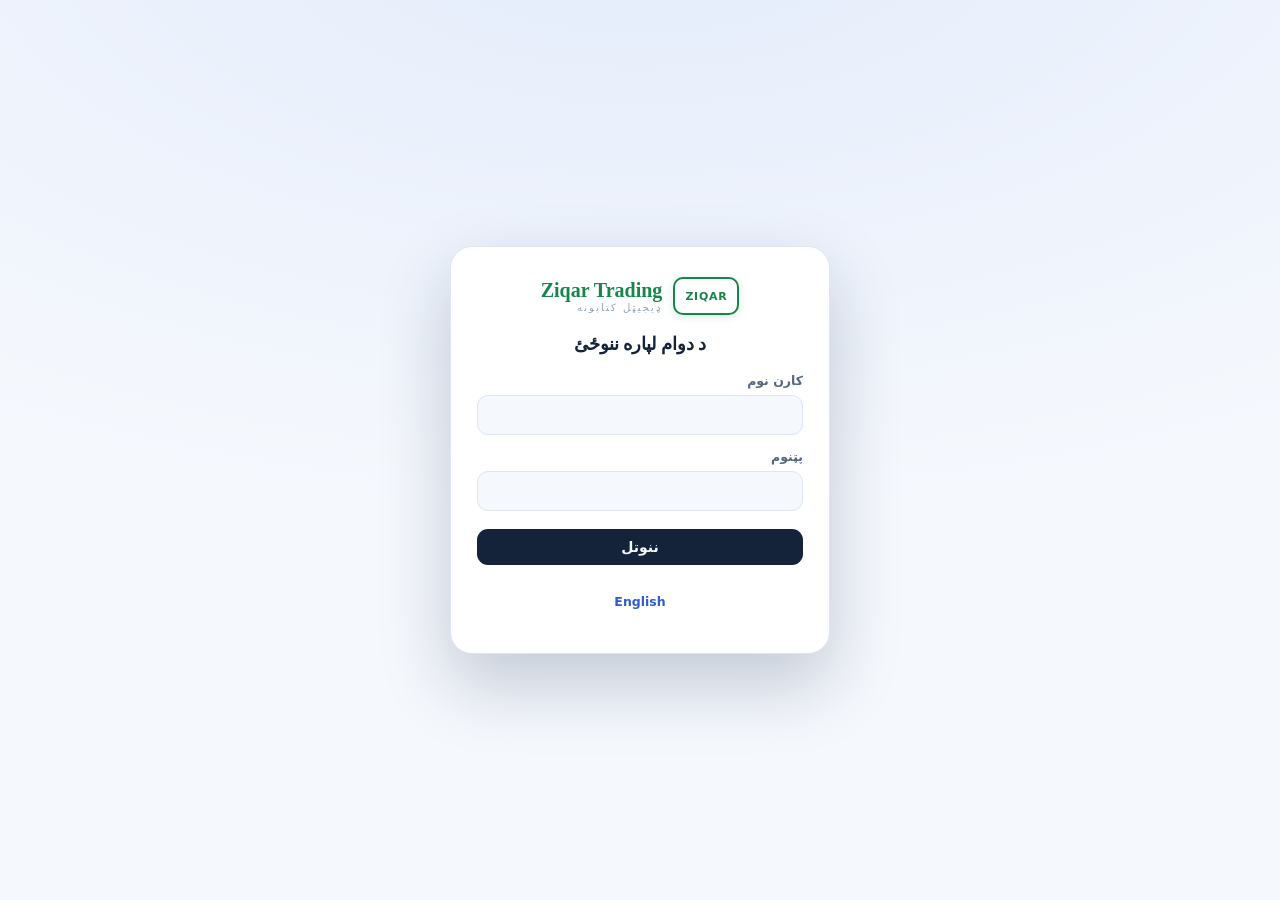
==== docs/index.html @ 24dc12be "r8" ====
<!DOCTYPE html>
<html lang="ps" dir="rtl" data-theme="light">
<head>
<meta charset="UTF-8">
<meta name="viewport" content="width=device-width, initial-scale=1.0, maximum-scale=1.0, user-scalable=no">
<meta name="robots" content="noindex,nofollow,noarchive,nosnippet,noimageindex">
<meta name="referrer" content="no-referrer">
<meta http-equiv="Content-Security-Policy" content="default-src 'self'; base-uri 'self'; object-src 'none'; script-src 'self' 'unsafe-inline'; style-src 'self' 'unsafe-inline' https://fonts.googleapis.com; font-src https://fonts.gstatic.com; img-src 'self' data: blob:; media-src 'self' data: blob:; frame-src https://script.google.com https://script.googleusercontent.com https://*.googleusercontent.com; connect-src 'self' https://script.google.com https://script.googleusercontent.com https://*.googleusercontent.com; worker-src 'self' blob:; manifest-src 'self'; form-action 'self'; upgrade-insecure-requests">

<meta name="field-ledger-app" content="Field Ledger">
<meta name="field-ledger-version" content="3.8.3">
<meta name="field-ledger-schema" content="12">
<meta name="field-ledger-build" content="2026-07-26-backend-patch-compat-session-r8">
<title>Ziqar Trading</title>
<link rel="preconnect" href="https://fonts.googleapis.com">
<link rel="preconnect" href="https://fonts.gstatic.com" crossorigin>
<link href="https://fonts.googleapis.com/css2?family=Fraunces:opsz,wght@9..144,400;9..144,600;9..144,700&family=Inter:wght@400;500;600;700&family=Caveat:wght@600&family=Spline+Sans+Mono:wght@500;600&family=Noto+Naskh+Arabic:wght@400;500;600;700&display=swap" rel="stylesheet">

<link rel="manifest" href="./manifest.webmanifest">
<meta name="theme-color" content="#16864b">
<meta name="apple-mobile-web-app-capable" content="yes">
<meta name="apple-mobile-web-app-status-bar-style" content="default">
<meta name="apple-mobile-web-app-title" content="Ziqar Trading">
<link rel="apple-touch-icon" href="./icons/192.png">
<link rel="icon" href="./icons/ziqar-logo.svg" type="image/svg+xml">
<meta name="field-ledger-online-package" content="google-apps-script-pwa">
<style id="field-ledger-styles">
:root{--bg:#f5f8fd;--surface:#ffffff;--surface-2:#eaf0f9;--border:#dde6f2;--text:#142339;--soft:#566782;--faint:#90a0bb;--accent:#2f5dd0;--accent-soft:#e4ecfb;--page:#f9fbff;--mat:#e9eff8;--shadow:rgba(20,35,70,.10);--shadow-2:rgba(20,35,70,.22)}[data-theme="dark"]{--bg:#0b1830;--surface:#122444;--surface-2:#1a3158;--border:#274167;--text:#e9eff8;--soft:#9fb2d0;--faint:#62789e;--accent:#6b9bf5;--accent-soft:#1c3360;--page:#0f2143;--mat:#13294c;--shadow:rgba(0,0,0,.45);--shadow-2:rgba(2,8,20,.6)}*{box-sizing:border-box;margin:0;padding:0}html,body{height:100%}body{font-family:'Inter',system-ui,sans-serif;background:var(--bg);color:var(--text);-webkit-font-smoothing:antialiased;transition:background .4s,color .4s;overflow-x:hidden}[dir="rtl"] body{font-family:'Noto Naskh Arabic','Inter',system-ui,sans-serif}[dir="rtl"] .brand h1,[dir="rtl"] .lib-head h2,[dir="rtl"] .mh h3,[dir="rtl"] .reader-title .rt,[dir="rtl"] .book-meta .bt,[dir="rtl"] .cover .label .t,[dir="rtl"] .empty b,[dir="rtl"] .empty-page b,[dir="rtl"] .ptitle{font-family:'Noto Naskh Arabic',serif}button{font-family:inherit;cursor:pointer;border:none;background:none;color:inherit}input,select,textarea{font-family:inherit}::selection{background:var(--accent-soft)}header{position:sticky;top:0;z-index:40;background:color-mix(in srgb,var(--bg) 85%,transparent);backdrop-filter:blur(12px);border-bottom:1px solid var(--border);padding:13px clamp(16px,4vw,36px);display:flex;align-items:center;gap:14px}.brand{display:flex;align-items:center;gap:11px}.mark{width:38px;height:38px;border-radius:10px;background:var(--accent);color:#fff;display:grid;place-items:center;font-family:'Fraunces';font-weight:600;font-size:var(--fl-fs-19,19px);flex-shrink:0}.brand h1{font-family:'Fraunces';font-weight:600;font-size:var(--fl-fs-19,19px);letter-spacing:-.3px;line-height:1.05}.brand .sub{font-size:var(--fl-fs-10,10px);letter-spacing:2px;text-transform:uppercase;color:var(--faint);margin-top:2px}[dir="rtl"] .brand .sub{letter-spacing:0}.spacer{flex:1}.lang-btn{display:inline-flex;align-items:center;gap:6px;border:1px solid var(--border);background:var(--surface);border-radius:30px;padding:8px 14px;font-weight:600;font-size:var(--fl-fs-13,13px);transition:.2s}.lang-btn:hover{border-color:var(--accent)}.lang-btn svg{width:15px;height:15px;stroke:var(--soft);fill:none;stroke-width:1.9}.theme-switch{display:inline-flex;background:var(--surface-2);border:1px solid var(--border);border-radius:30px;padding:3px;gap:2px}.theme-switch button{display:grid;place-items:center;width:34px;height:30px;border-radius:24px;transition:.25s;color:var(--soft)}.theme-switch button.on{background:var(--surface);color:var(--text);box-shadow:0 1px 4px var(--shadow)}[data-theme="dark"] .theme-switch button.on{background:var(--surface-2);box-shadow:inset 0 0 0 1px var(--border)}.theme-switch svg{width:16px;height:16px;stroke:currentColor;fill:none;stroke-width:1.9}.btn{display:inline-flex;align-items:center;gap:8px;padding:10px 17px;border-radius:11px;font-weight:600;font-size:var(--fl-fs-14,14px);transition:.2s;white-space:nowrap}.btn-primary{background:var(--text);color:var(--bg)}.btn-primary:hover{opacity:.88;transform:translateY(-1px)}.btn-primary:disabled{opacity:.45;cursor:not-allowed;transform:none}.btn-ghost{border:1px solid var(--border);background:var(--surface)}.btn-ghost:hover{border-color:var(--accent)}.btn svg{width:17px;height:17px;stroke:currentColor;fill:none;stroke-width:2.1}main{max-width:1180px;margin:0 auto;padding:clamp(24px,4vw,44px) clamp(16px,4vw,36px)}.view{display:none;animation:fade .35s ease}.view.active{display:block}@keyframes fade{from{opacity:0;transform:translateY(6px)}to{opacity:1;transform:none}}.lib-head{margin-bottom:22px}.lib-head .eyebrow{font-size:var(--fl-fs-11,11px);letter-spacing:3px;text-transform:uppercase;color:var(--accent);font-weight:600}[dir="rtl"] .lib-head .eyebrow{letter-spacing:1px}.lib-head h2{font-family:'Fraunces';font-size:clamp(var(--fl-fs-28,28px),5vw,var(--fl-fs-40,40px));font-weight:600;letter-spacing:-.6px;margin-top:5px}.lib-head .count{font-size:var(--fl-fs-13,13px);color:var(--soft);margin-top:7px}.toolbar{display:flex;gap:11px;flex-wrap:wrap;margin-bottom:30px}.search{position:relative;flex:1;min-width:220px}.search svg{position:absolute;inset-inline-start:15px;top:50%;transform:translateY(-50%);width:18px;height:18px;stroke:var(--faint);fill:none;stroke-width:1.9;pointer-events:none}.search input{width:100%;padding-block:13px;padding-inline:44px 15px;border-radius:12px;border:1px solid var(--border);background:var(--surface);color:var(--text);font-size:var(--fl-fs-14_5,14.5px);transition:.2s}.search input:focus{outline:none;border-color:var(--accent)}.select-wrap{position:relative}select{appearance:none;padding-block:13px;padding-inline:16px 38px;border-radius:12px;border:1px solid var(--border);background:var(--surface);color:var(--text);font-size:var(--fl-fs-14,14px);font-weight:500;cursor:pointer}select:focus{outline:none;border-color:var(--accent)}.select-wrap::after{content:"";position:absolute;inset-inline-end:16px;top:50%;width:7px;height:7px;border-right:2px solid var(--soft);border-bottom:2px solid var(--soft);transform:translateY(-65%) rotate(45deg);pointer-events:none}.grid{display:grid;grid-template-columns:repeat(auto-fill,minmax(200px,1fr));gap:clamp(18px,3vw,30px)}.book{cursor:pointer;animation:rise .45s ease both}@keyframes rise{from{opacity:0;transform:translateY(12px)}to{opacity:1;transform:none}}.cover{position:relative;aspect-ratio:3/4;border-radius:6px 10px 10px 6px;overflow:hidden;box-shadow:0 6px 18px var(--shadow);transition:transform .3s cubic-bezier(.2,.8,.2,1),box-shadow .3s}[dir="rtl"] .cover{border-radius:10px 6px 6px 10px}.book:hover .cover{transform:translateY(-6px);box-shadow:0 14px 30px var(--shadow-2)}.cover .spine{position:absolute;inset-inline-start:0;top:0;bottom:0;width:8px;background:rgba(0,0,0,.22)}.cover .label{position:absolute;inset-inline:14% 10%;top:20%;background:rgba(255,255,255,.94);border-radius:3px;padding:14px 12px;text-align:center;box-shadow:0 2px 8px rgba(0,0,0,.14)}.cover .label .id{font-family:'Spline Sans Mono';font-size:var(--fl-fs-8_5,8.5px);letter-spacing:1.5px;color:var(--accent);font-weight:600}.cover .label .t{font-family:'Fraunces';font-weight:600;font-size:var(--fl-fs-16,16px);line-height:1.15;color:#23211b;margin-top:7px;display:-webkit-box;-webkit-line-clamp:3;-webkit-box-orient:vertical;overflow:hidden}.cover .label .yr{font-family:'Spline Sans Mono';font-size:var(--fl-fs-8,8px);letter-spacing:1px;color:#7d8aa3;margin-top:9px}.cover .chip{position:absolute;bottom:13px;left:50%;transform:translateX(-50%);font-family:'Spline Sans Mono';font-size:var(--fl-fs-10_5,10.5px);font-weight:600;letter-spacing:.5px;color:#fff;background:rgba(0,0,0,.34);padding:4px 12px;border-radius:20px;backdrop-filter:blur(2px)}.cover .thumb{position:absolute;inset:0;object-fit:cover;width:100%;height:100%;opacity:.18}.cover .cover-full{position:absolute;inset:0;object-fit:cover;width:100%;height:100%}.cover .cover-shade{position:absolute;inset:0;background:linear-gradient(180deg,rgba(8,16,32,.18),rgba(8,16,32,.42))}.cover-pick{display:flex;gap:12px;align-items:flex-start}.cover-pick .dropmini{flex:1}#coverPrev .nt{position:relative}#coverPrev img{width:64px;height:84px;object-fit:cover;border-radius:7px;border:1px solid var(--border);box-shadow:0 2px 6px var(--shadow)}#coverPrev .rm{position:absolute;top:-6px;inset-inline-end:-6px;width:20px;height:20px;border-radius:50%;background:var(--accent);color:#fff;font-size:var(--fl-fs-14,14px);line-height:1;display:grid;place-items:center;box-shadow:0 2px 6px var(--shadow-2)}.drop.drag{border-color:var(--accent);background:var(--accent-soft)}.book-meta{padding:12px 2px 0}.book-meta .bt{font-family:'Fraunces';font-weight:600;font-size:var(--fl-fs-16,16px);letter-spacing:-.2px;line-height:1.2}.book-meta .bd{font-size:var(--fl-fs-12_5,12.5px);color:var(--soft);margin-top:4px}.book-actions{display:flex;gap:6px;margin-top:9px;opacity:0;transform:translateY(4px);transition:.25s}.book:hover .book-actions,.book:focus-within .book-actions{opacity:1;transform:none}.mini{font-size:var(--fl-fs-11_5,11.5px);font-weight:600;padding:5px 11px;border-radius:8px;border:1px solid var(--border);background:var(--surface);color:var(--soft);transition:.18s}.mini:hover{border-color:var(--accent);color:var(--text)}.mini.danger:hover{border-color:var(--accent);color:var(--accent)}.book.add .cover{display:grid;place-items:center;background:var(--surface);border:2px dashed var(--border);box-shadow:none}.book.add:hover .cover{border-color:var(--accent);transform:translateY(-4px)}.book.add .plus{text-align:center;color:var(--soft)}.book.add .plus svg{width:32px;height:32px;stroke:var(--accent);fill:none;stroke-width:1.6;margin-bottom:8px}.book.add .plus b{display:block;font-family:'Fraunces';font-size:var(--fl-fs-15,15px);color:var(--text);font-weight:600}.empty{grid-column:1/-1;text-align:center;padding:70px 20px;color:var(--soft)}.empty svg{width:48px;height:48px;stroke:var(--border);fill:none;stroke-width:1.4;margin-bottom:14px}.empty b{display:block;font-family:'Fraunces';font-size:var(--fl-fs-19,19px);color:var(--text);margin-bottom:6px;font-weight:600}.reader-bar{display:flex;align-items:center;gap:14px;flex-wrap:wrap;margin-bottom:26px}.back{display:inline-flex;align-items:center;gap:7px;font-weight:600;font-size:var(--fl-fs-14,14px);padding:9px 15px;border-radius:11px;border:1px solid var(--border);background:var(--surface);transition:.2s}.back:hover{border-color:var(--accent)}.back svg{width:16px;height:16px;stroke:currentColor;fill:none;stroke-width:2}[dir="rtl"] .back svg{transform:scaleX(-1)}.reader-title{flex:1;min-width:170px}.reader-title .rt{font-family:'Fraunces';font-size:clamp(var(--fl-fs-19,19px),3vw,var(--fl-fs-26,26px));font-weight:600;letter-spacing:-.3px;line-height:1.1}.reader-title .rc{font-size:var(--fl-fs-12_5,12.5px);color:var(--soft);margin-top:3px}.reader-tools{display:flex;gap:9px;flex-wrap:wrap}.psearch{position:relative;min-width:200px;flex:1}.psearch svg{position:absolute;inset-inline-start:14px;top:50%;transform:translateY(-50%);width:17px;height:17px;stroke:var(--faint);fill:none;stroke-width:1.9}.psearch input{width:100%;padding-block:11px;padding-inline:42px 15px;border-radius:11px;border:1px solid var(--border);background:var(--surface);color:var(--text);font-size:var(--fl-fs-14,14px)}.psearch input:focus{outline:none;border-color:var(--accent)}.results{position:absolute;top:calc(100% + 6px);inset-inline:0;background:var(--surface);border:1px solid var(--border);border-radius:13px;box-shadow:0 14px 36px var(--shadow-2);overflow:hidden;z-index:30;max-height:330px;overflow-y:auto}.results .ri{padding:11px 16px;border-bottom:1px solid var(--border);cursor:pointer;transition:.15s}.results .ri:last-child{border-bottom:none}.results .ri:hover{background:var(--surface-2)}.results .ri .rno{font-family:'Spline Sans Mono';font-size:var(--fl-fs-11,11px);color:var(--accent);font-weight:600}.results .ri .rti{font-weight:600;font-size:var(--fl-fs-14,14px);margin:2px 0}.results .ri .rsnip{font-size:var(--fl-fs-12,12px);color:var(--soft);display:-webkit-box;-webkit-line-clamp:1;-webkit-box-orient:vertical;overflow:hidden}.results mark{background:var(--accent-soft);color:var(--accent);border-radius:2px;padding:0 2px;font-weight:600}.no-res{padding:18px;text-align:center;color:var(--soft);font-size:var(--fl-fs-13,13px)}.jump{display:flex;align-items:center;gap:6px;border:1px solid var(--border);background:var(--surface);border-radius:11px;padding:4px 5px 4px 13px}.jump label{font-size:var(--fl-fs-12,12px);color:var(--soft);font-weight:600}.jump input{width:48px;border:none;background:transparent;color:var(--text);font-family:'Spline Sans Mono';font-weight:600;text-align:center;padding:7px 0}.jump input:focus{outline:none}.jump button{background:var(--text);color:var(--bg);font-size:var(--fl-fs-12,12px);font-weight:600;padding:7px 12px;border-radius:8px}.stage{display:flex;justify-content:center;padding:6px 0 2px}.pagesheet{position:relative;width:min(96vw,720px)}.pageface{position:relative;width:100%;min-height:64vh;display:flex;flex-direction:column;padding:clamp(20px,4vw,44px);color:#1c2740;overflow:hidden;border-radius:4px;background:#ffffff;background-image:repeating-linear-gradient(#0000 0 33px,rgba(90,110,140,.16) 33px 34px),linear-gradient(to left,rgba(210,60,50,.55) 0 2px,transparent 2px);background-position:0 62px,0 0;border:1px solid var(--border);box-shadow:0 18px 44px var(--shadow-2),inset 0 0 0 1px rgba(0,0,0,.02)}[dir="ltr"] .pageface{background-image:repeating-linear-gradient(#0000 0 33px,rgba(90,110,140,.16) 33px 34px),linear-gradient(to right,rgba(210,60,50,.55) 0 2px,transparent 2px)}[data-theme="dark"] .pageface{background-color:#f7f9fc;color:#1c2740;border-color:#2a3550}.pageface.turn{animation:pageIn .28s ease}@keyframes pageIn{from{opacity:0;transform:translateY(8px) scale(.995)}to{opacity:1;transform:none}}.pageface.blank{align-items:center;justify-content:center;background-image:none;background:#fff}[data-theme="dark"] .pageface.blank{background:#f7f9fc}.pg-head{display:flex;align-items:baseline;justify-content:space-between;gap:12px;padding-inline-end:14px;border-bottom:2px solid rgba(210,60,50,.5);padding-bottom:10px;margin-bottom:14px}.pg-name{font-family:'Noto Naskh Arabic','Fraunces',serif;font-weight:700;font-size:clamp(var(--fl-fs-20,20px),3.4vw,var(--fl-fs-30,30px));line-height:1.2;color:#16233d;word-break:break-word}.pg-date{font-family:'Spline Sans Mono';font-size:var(--fl-fs-12,12px);color:#6a7690;white-space:nowrap;flex-shrink:0}.pg-body{flex:1;display:flex;align-items:flex-start;justify-content:center;min-height:0;padding-inline-end:10px}.pg-img{max-width:100%;max-height:60vh;object-fit:contain;border-radius:3px;background:#fff;box-shadow:0 3px 16px rgba(20,40,80,.18);cursor:zoom-in}.pg-blank{margin:auto;font-family:'Spline Sans Mono';font-size:var(--fl-fs-12,12px);color:#8290aa}.pg-num{position:absolute;bottom:14px;left:0;right:0;text-align:center;font-family:'Spline Sans Mono';font-size:var(--fl-fs-13,13px);font-weight:600;color:#8290aa}.pageface.ledger{padding:0;background:#fff;background-image:none;min-height:auto;color:#16233d;position:relative;z-index:4}[data-theme="dark"] .pageface.ledger{background:#f7f9fc}.stage{overflow:visible;padding-inline:12px 86px}.pagesheet{width:min(100%,720px);isolation:isolate}.pagesheet.has-stack{padding-inline-end:0}.stack-tabs{position:absolute;inset-inline-end:-80px;top:38px;bottom:38px;width:80px;display:flex;flex-direction:column;gap:4px;align-items:stretch;z-index:9;pointer-events:auto;overflow-y:auto;overflow-x:hidden;overscroll-behavior:contain;padding:2px 4px 2px 0;scrollbar-width:thin;scrollbar-color:#aab9cf transparent}[dir="rtl"] .stack-tabs{padding:2px 0 2px 4px}.stack-tabs::-webkit-scrollbar{width:5px}.stack-tabs::-webkit-scrollbar-track{background:transparent}.stack-tabs::-webkit-scrollbar-thumb{background:#aab9cf;border-radius:5px}.stack-tab{pointer-events:auto;width:76px;min-height:38px;max-height:42px;border:1px solid #c9d4e5;border-inline-start:3px solid #8fa8d8;background:#f4f7fb;color:#50617d;border-radius:0 8px 8px 0;box-shadow:2px 2px 6px rgba(20,35,70,.12);display:grid;grid-template-columns:19px minmax(0,1fr);align-items:center;gap:4px;padding:4px 5px 4px 4px;font-family:'Noto Naskh Arabic','Inter',sans-serif;font-size:var(--fl-fs-9_5,9.5px);font-weight:700;line-height:1.12;text-align:start;transition:background .15s,border-color .15s,color .15s,transform .15s;flex:0 0 auto}[dir="rtl"] .stack-tab{border-radius:8px 0 0 8px;border-inline-start:1px solid #c9d4e5;border-inline-end:3px solid #8fa8d8;padding:4px 4px 4px 5px}.stack-tab:hover{background:#e8eef8;color:var(--accent);border-color:#9db2da;transform:translateX(1px)}[dir="rtl"] .stack-tab:hover{transform:translateX(-1px)}.stack-tab.on{background:var(--accent);border-color:var(--accent);color:#fff;box-shadow:2px 3px 8px rgba(47,93,208,.24)}.stack-tab.debt{background:#fff0ef;border-color:#edbbb5;border-inline-start-color:#d96b5e;color:#9b3328}[dir="rtl"] .stack-tab.debt{border-inline-start-color:#edbbb5;border-inline-end-color:#d96b5e}.stack-tab.debt:hover{background:#fbe0dd;border-color:#d9796e;color:#852a21}.stack-tab.debt.on{background:#b83d31;border-color:#9f3127;color:#fff;box-shadow:2px 3px 8px rgba(184,61,49,.28)}.stack-tab .st-no{width:19px;height:19px;border-radius:5px;background:rgba(255,255,255,.82);color:#435b88;display:grid;place-items:center;text-align:center;font-family:'Spline Sans Mono';font-size:var(--fl-fs-8_5,8.5px);line-height:1;box-shadow:inset 0 0 0 1px rgba(80,105,150,.12)}.stack-tab.debt .st-no{color:#a43a30;box-shadow:inset 0 0 0 1px rgba(185,70,58,.16)}.stack-tab.on .st-no,.stack-tab.debt.on .st-no{background:rgba(255,255,255,.2);color:#fff;box-shadow:inset 0 0 0 1px rgba(255,255,255,.24)}.stack-tab .st-name{min-width:0;display:-webkit-box;-webkit-box-orient:vertical;-webkit-line-clamp:2;overflow:hidden;word-break:break-word}.pagesheet.has-stack::before,.pagesheet.has-stack::after{content:"";position:absolute;top:3px;bottom:-4px;inset-inline-start:3px;inset-inline-end:-4px;border-radius:5px;background:#f3f6fa;border:1px solid #d9e1ec;z-index:1;box-shadow:0 4px 9px rgba(20,35,70,.07)}.pagesheet.has-stack::after{top:6px;bottom:-7px;inset-inline-start:6px;inset-inline-end:-7px;background:#e9eef5;z-index:0}[data-theme="dark"] .pagesheet.has-stack::before,[data-theme="dark"] .pagesheet.has-stack::after{border-color:#33415a}.lg-carry{display:flex;align-items:center;gap:6px;margin-top:5px;font-family:'Spline Sans Mono';font-size:var(--fl-fs-10_5,10.5px);color:#7a88a0}.lg-carry b{font-size:var(--fl-fs-11_5,11.5px);color:#44536b}.stack-help{font-size:var(--fl-fs-10_5,10.5px);color:var(--faint);text-align:center;margin-top:5px}.stack-modal-info{display:grid;grid-template-columns:1fr 1fr;gap:9px;margin-bottom:16px}.stack-info-box{background:var(--surface-2);border:1px solid var(--border);border-radius:11px;padding:10px 12px}.stack-info-box span{display:block;font-size:var(--fl-fs-10_5,10.5px);color:var(--soft);margin-bottom:3px}.stack-info-box b{font-family:'Spline Sans Mono';font-size:var(--fl-fs-14,14px)}.sheet-type-pick{display:grid;grid-template-columns:1fr 1fr;gap:9px}.sheet-type-option{border:1.5px solid var(--border);background:var(--surface-2);border-radius:12px;padding:12px 10px;text-align:start;transition:.16s;display:flex;flex-direction:column;gap:3px}.sheet-type-option b{font-size:var(--fl-fs-14,14px)}.sheet-type-option small{font-size:var(--fl-fs-10_5,10.5px);color:var(--soft);line-height:1.35}.sheet-type-option:hover{border-color:var(--accent)}.sheet-type-option.on[data-st-type="normal"]{border-color:var(--accent);background:var(--accent-soft);color:var(--accent)}.sheet-type-option.on[data-st-type="debt"]{border-color:#c44a3d;background:#fde9e7;color:#a93429}[data-theme="dark"] .sheet-type-option.on[data-st-type="debt"]{background:#421e1a;border-color:#b95347;color:#f0a198}.pageface.ledger.debt-sheet .lg-head{border-bottom-color:rgba(194,59,44,.65)}.lg-sheet.debt{background:#fde6e3;color:#a93429;border:1px solid #efbbb5}.lg-debt-badge{font-size:var(--fl-fs-10,10px);font-weight:800;color:#fff;background:#b83d31;border-radius:20px;padding:3px 8px}.lg-total.debt b{color:#b83d31}.lg-total.debt .lg-total-l{color:#a54a42}.lg-c.tot.debt{color:#b83d31}.lg-c.tot.credit{color:#237a4a}body.role-admin .lg-row[data-txn-id]{cursor:pointer;transition:background .14s,box-shadow .14s}body.role-admin .lg-row[data-txn-id]:hover{background:#edf5ff;box-shadow:inset 3px 0 0 #2f5dd0}[dir="rtl"] body.role-admin .lg-row[data-txn-id]:hover{box-shadow:inset -3px 0 0 #2f5dd0}body:not(.role-admin) .lg-row[data-txn-id]{cursor:default}.pageface.ledger.hisab-sheet .lg-head{border-bottom-color:rgba(47,143,93,.65)}.pageface.ledger.hisab-sheet .lg-debt-badge{background:#237a4a}.pageface.ledger.hisab-sheet .lg-sheet.debt{background:#e6f4ec;color:#237a4a;border-color:#b8ddc7}.pageface.ledger.hisab-sheet .lg-total.debt b,.pageface.ledger.hisab-sheet .lg-total.debt .lg-total-l,.pageface.ledger.hisab-sheet .lg-c.tot.debt,.pageface.ledger.hisab-sheet .lg-c.amt{color:#237a4a}.pageface.book-index.hisab-index .index-book-total.debt{background:#eaf6ef;border-color:#b9dfc8}.pageface.book-index.hisab-index .index-book-total.debt b,.index-row .idx-bal.hisab-debt{color:#237a4a}.ledger-btn.debt-add{background:#b83d31}.ledger-btn.debt-add:hover{background:#9f3127;transform:translateY(-1px)}.ledger-btn.debt-reduce{background:#2f8f5d}.ledger-btn.debt-reduce:hover{background:#277a4e;transform:translateY(-1px)}#txnModalBox.txn-debt-add .btn-primary{background:#b83d31}#txnModalBox.txn-debt-ded .btn-primary{background:#2f8f5d}#txnModalBox.txn-debt-add .mh .eyebrow,#txnModalBox.txn-debt-add h3{color:#a93429}#txnModalBox.txn-debt-ded .mh .eyebrow,#txnModalBox.txn-debt-ded h3{color:#237a4a}@media(max-width:640px){.stage{padding-inline:6px 72px}.stack-tabs{inset-inline-end:-66px;width:66px;top:30px;bottom:30px;padding-inline-end:3px}.stack-tab{width:63px;min-height:35px;max-height:39px;grid-template-columns:17px minmax(0,1fr);gap:3px;padding:3px 4px 3px 3px;font-size:var(--fl-fs-8_8,8.8px)}.stack-tab .st-no{width:17px;height:17px;font-size:var(--fl-fs-7_8,7.8px)}[dir="rtl"] .stack-tab{padding:3px 3px 3px 4px}.pagesheet.has-stack::before{inset-inline-end:-3px;bottom:-3px}.pagesheet.has-stack::after{inset-inline-end:-5px;bottom:-5px}.stack-modal-info{grid-template-columns:1fr}}.reader-index-btn{padding:10px 13px;flex-shrink:0}.reader-index-btn svg{width:17px;height:17px;stroke:currentColor;fill:none;stroke-width:2}.pageface.book-index{padding:0;background:#fff;background-image:none;min-height:620px;color:#16233d;overflow:hidden}[data-theme="dark"] .pageface.book-index{background:#f7f9fc}.index-head{padding:20px 22px 16px;border-bottom:2px solid rgba(210,60,50,.5);display:flex;align-items:flex-start;justify-content:space-between;gap:16px;flex-wrap:wrap}.index-kicker{font-size:var(--fl-fs-10,10px);font-weight:800;letter-spacing:1.5px;text-transform:uppercase;color:#8290aa}[dir="rtl"] .index-kicker{letter-spacing:0}.index-title{font-family:'Noto Naskh Arabic','Fraunces',serif;font-size:clamp(var(--fl-fs-23,23px),4vw,var(--fl-fs-32,32px));font-weight:700;color:#16233d;line-height:1.2;margin-top:3px}.index-sub{font-size:var(--fl-fs-12,12px);color:#6f7d95;margin-top:5px}.index-book-total{text-align:end;background:#f0f4fa;border:1px solid #d8e0ec;border-radius:12px;padding:10px 14px;min-width:145px}.index-book-total span{display:block;font-size:var(--fl-fs-9_5,9.5px);text-transform:uppercase;letter-spacing:1px;color:#8290aa;font-weight:700}[dir="rtl"] .index-book-total span{letter-spacing:0}.index-book-total b{font-family:'Spline Sans Mono';font-size:var(--fl-fs-22,22px);color:#237a4a}.index-book-total.is-blurred b{filter:blur(7px);user-select:none;pointer-events:none;display:inline-block;min-width:92px}.index-book-total.is-blurred{cursor:not-allowed}.index-totals{display:flex;gap:8px;flex-wrap:wrap;justify-content:flex-end}.index-book-total.neg b{color:#c23b2c}.index-book-total.debt{background:#fff0ef;border-color:#efc1bc}.index-book-total.debt b{color:#b83d31}.index-cols,.index-row{display:grid;grid-template-columns:72px minmax(180px,1fr) 112px 128px;align-items:center;gap:0}.index-cols{background:#f3f6fb;border-bottom:1.5px solid #d3dbe8;color:#6a7690;font-size:var(--fl-fs-10,10px);font-weight:800;text-transform:uppercase;letter-spacing:.3px}[dir="rtl"] .index-cols{letter-spacing:0}.index-cell{padding:9px 12px;border-inline-end:1px solid rgba(90,110,140,.14);min-width:0}.index-cell:last-child{border-inline-end:none}.index-list{max-height:520px;overflow-y:auto;overscroll-behavior:contain;scrollbar-width:thin;scrollbar-color:#aab9cf transparent}.index-row{width:100%;text-align:start;border-bottom:1px solid rgba(90,110,140,.16);background:#fff;color:#16233d;transition:.15s}.index-row:hover,.index-row:focus-visible{background:#eef3fb;outline:none}.index-row .idx-no{font-family:'Spline Sans Mono';font-weight:800;color:#2f5dd0;font-size:var(--fl-fs-13,13px)}.index-row .idx-name{font-family:'Noto Naskh Arabic','Inter',sans-serif;font-size:var(--fl-fs-15,15px);font-weight:700;white-space:nowrap;overflow:hidden;text-overflow:ellipsis}.index-row .idx-sheets{font-size:var(--fl-fs-10_5,10.5px);color:#71809a;margin-top:2px;white-space:nowrap;overflow:hidden;text-overflow:ellipsis}.index-row .idx-count{font-family:'Spline Sans Mono';font-size:var(--fl-fs-11,11px);color:#6f7d95}.index-row .idx-bal{font-family:'Spline Sans Mono';font-size:var(--fl-fs-14,14px);font-weight:800;color:#237a4a;text-align:end}.index-row .idx-bal.neg{color:#c23b2c}.idx-amounts{display:flex;flex-direction:column;gap:2px;align-items:flex-end}.idx-debt{font-family:'Spline Sans Mono';font-size:var(--fl-fs-10_5,10.5px);font-weight:800;color:#b83d31;white-space:nowrap}.index-empty{padding:80px 20px;text-align:center;color:#8290aa;font-size:var(--fl-fs-14,14px)}@media(max-width:680px){.reader-index-btn .idx-label{display:none}.reader-index-btn{width:42px;height:42px;padding:0;display:grid;place-items:center}.pageface.book-index{min-height:570px}.index-head{padding:16px}.index-book-total{min-width:120px;padding:8px 10px}.index-book-total b{font-size:var(--fl-fs-18,18px)}.index-cols,.index-row{grid-template-columns:52px minmax(120px,1fr) 94px}.index-cols .index-cell:nth-child(3),.index-row .index-cell:nth-child(3){display:none}.index-cell{padding:8px 7px}.index-row .idx-name{font-size:var(--fl-fs-13_5,13.5px)}.index-list{max-height:455px}}.lg-head{display:flex;justify-content:space-between;align-items:center;gap:12px;padding:15px 18px;border-bottom:2px solid rgba(210,60,50,.5);flex-wrap:wrap}.lg-person{display:flex;align-items:center;gap:10px;flex-wrap:wrap;min-width:0}.lg-num{font-family:'Spline Sans Mono';font-weight:700;color:var(--accent);font-size:var(--fl-fs-14,14px)}.lg-name{font-family:'Noto Naskh Arabic',serif;font-weight:700;font-size:clamp(var(--fl-fs-18,18px),3vw,var(--fl-fs-25,25px));color:#16233d}.lg-sheet{font-size:var(--fl-fs-11,11px);font-family:'Spline Sans Mono';color:#7a88a0;background:#eef2f8;padding:3px 9px;border-radius:20px}.lg-total{text-align:end}.lg-total-l{display:block;font-size:var(--fl-fs-9_5,9.5px);letter-spacing:1.5px;text-transform:uppercase;color:#8290aa;font-weight:700}[dir="rtl"] .lg-total-l{letter-spacing:0}.lg-total b{font-family:'Spline Sans Mono';font-size:clamp(var(--fl-fs-19,19px),3.4vw,var(--fl-fs-26,26px));color:#237a4a}.lg-total.neg b{color:#c23b2c}.lg-cols{display:flex;background:#f3f6fb;border-bottom:1.5px solid #d3dbe8;font-size:var(--fl-fs-10,10px);font-weight:700;color:#6a7690;text-transform:uppercase;letter-spacing:.3px}[dir="rtl"] .lg-cols{letter-spacing:0}.lg-row{display:flex;border-bottom:1px solid rgba(90,110,140,.16)}.lg-c{padding:0 6px;display:flex;align-items:center;height:29px;box-sizing:border-box}.lg-cols .lg-c{height:26px}.lg-c.no{width:38px;justify-content:center;color:#8290aa;font-family:'Spline Sans Mono';font-size:var(--fl-fs-11,11px);border-inline-end:2px solid rgba(210,60,50,.55);flex-shrink:0}.lg-c.amt{width:92px;font-family:'Spline Sans Mono';font-weight:700;font-size:var(--fl-fs-12_5,12.5px);justify-content:flex-end;border-inline-end:1px solid rgba(90,110,140,.14);flex-shrink:0}.lg-c.amt.add{color:#237a4a}.lg-c.amt.ded{color:#c23b2c}.lg-c.dat{width:60px;justify-content:center;font-family:'Spline Sans Mono';font-size:var(--fl-fs-9_5,9.5px);color:#8290aa;border-inline-end:1px solid rgba(90,110,140,.14);flex-shrink:0}.lg-c.rsn{flex:1;min-width:0;font-family:'Noto Naskh Arabic',serif;font-size:var(--fl-fs-14,14px);color:#2a3550;white-space:nowrap;overflow:hidden;text-overflow:ellipsis;border-inline-end:1px solid rgba(90,110,140,.14)}.lg-c.tot{width:92px;font-family:'Spline Sans Mono';font-weight:700;font-size:var(--fl-fs-12_5,12.5px);justify-content:flex-end;color:#16233d;flex-shrink:0}.lg-c.tot.neg{color:#c23b2c}.ledger-btn{display:inline-flex;align-items:center;gap:6px;padding:11px 22px;border-radius:11px;font-weight:700;font-size:var(--fl-fs-14,14px);color:#fff;transition:.15s}.ledger-btn svg{width:16px;height:16px;stroke:currentColor;fill:none;stroke-width:2.6}.ledger-btn.add{background:#2f8f5d}.ledger-btn.add:hover{background:#277a4e;transform:translateY(-1px)}.ledger-btn.ded{background:#c23b2c}.ledger-btn.ded:hover{background:#a83125;transform:translateY(-1px)}#txnModalBox.txn-add .btn-primary{background:#2f8f5d}#txnModalBox.txn-ded .btn-primary{background:#c23b2c}#txnModalBox.txn-add .mh .eyebrow,#txnModalBox.txn-add h3{color:#237a4a}#txnModalBox.txn-ded .mh .eyebrow,#txnModalBox.txn-ded h3{color:#c23b2c}.empty-page{margin:auto;text-align:center;color:var(--soft)}.empty-page b{display:block;font-family:'Fraunces';font-size:var(--fl-fs-19,19px);color:var(--text);margin-bottom:6px}[dir="rtl"] .empty-page b{font-family:'Noto Naskh Arabic',serif}.note-peek{position:absolute;top:22%;inset-inline-start:-2px;display:flex;flex-direction:column;align-items:center;gap:4px;background:#fdf3c9;border:1px solid #e6d68f;border-inline-start:none;border-radius:0 12px 12px 0;padding:12px 9px;cursor:pointer;box-shadow:4px 4px 12px var(--shadow);transition:.18s;z-index:4}[dir="rtl"] .note-peek{border-radius:12px 0 0 12px;border-inline-start:1px solid #e6d68f;border-inline-end:none}.note-peek:hover{padding-inline:14px 9px;background:#fbecac}.note-peek svg{width:18px;height:18px;stroke:#9a7d2a;fill:none;stroke-width:1.8}.note-peek .np-count{font-family:'Spline Sans Mono';font-size:var(--fl-fs-12,12px);font-weight:700;color:#9a7d2a}.note-peek.has{background:#fde9a0}.ref-peek{position:absolute;top:44%;inset-inline-start:-2px;display:flex;flex-direction:column;align-items:center;gap:4px;background:#dbe8fb;border:1px solid #a9c6ef;border-inline-start:none;border-radius:0 12px 12px 0;padding:12px 9px;cursor:pointer;box-shadow:4px 4px 12px var(--shadow);transition:.18s;z-index:4}[dir="rtl"] .ref-peek{border-radius:12px 0 0 12px;border-inline-start:1px solid #a9c6ef;border-inline-end:none}.ref-peek:hover{padding-inline:14px 9px;background:#cbdef8}.ref-peek svg{width:18px;height:18px;stroke:#2f5dd0;fill:none;stroke-width:1.7}.ref-peek .np-count{font-family:'Spline Sans Mono';font-size:var(--fl-fs-12,12px);font-weight:700;color:#2f5dd0}.ref-peek.has{background:#c3d9f7}.ap-uploads{display:flex;gap:8px;margin-bottom:10px}.ap-uploads .dropmini{flex:1;margin:0}.ap-uploads .dropmini svg{stroke:#9a7d2a}.ap-uploads .dropmini.ref svg{stroke:#2f5dd0}.editthumbs .nt.ref img{border-color:#2f5dd0}.editthumbs .nt .kd{position:absolute;top:-6px;inset-inline-start:-6px;width:14px;height:14px;border-radius:50%;border:2px solid var(--surface)}.editthumbs .nt .kd.note{background:#e6b800}.editthumbs .nt .kd.ref{background:#2f5dd0}.ref-modal .note-paper{background:#eaf1fc;border-color:#c3d5f0;box-shadow:inset 0 0 24px rgba(60,100,190,.1)}[data-theme="dark"] .ref-modal .note-paper{background:#17243f;border-color:#2c4468}.ref-modal .note-paper.img{background:#e8f0fb}.notes-modal{max-width:520px;padding-bottom:16px}.notes-head{display:flex;align-items:center;justify-content:space-between;padding:18px 20px 12px}.notes-title{font-family:'Fraunces';font-weight:600;font-size:var(--fl-fs-19,19px);display:flex;align-items:center;gap:8px}[dir="rtl"] .notes-title{font-family:'Noto Naskh Arabic',serif}.notes-title .mono{font-size:var(--fl-fs-13,13px);color:var(--soft)}.ic-x{width:32px;height:32px;border-radius:8px;font-size:var(--fl-fs-22,22px);line-height:1;color:var(--soft);background:var(--surface-2)}.ic-x:hover{color:var(--text)}.notes-stage{padding:4px 20px;min-height:220px;display:flex;flex-direction:column}.note-paper{background:#fdf9e3;border:1px solid #ece2b8;border-radius:12px;padding:18px;min-height:200px;box-shadow:inset 0 0 24px rgba(190,170,90,.12);flex:1;display:flex}[data-theme="dark"] .note-paper{background:#39351f;border-color:#544e2c}.note-paper.img{padding:10px;align-items:center;justify-content:center;background:#faf6df}.note-paper.img img{max-width:100%;max-height:46vh;object-fit:contain;border-radius:8px;box-shadow:0 3px 14px rgba(0,0,0,.18)}.note-textview{white-space:pre-wrap;font-size:var(--fl-fs-15_5,15.5px);line-height:1.7;color:#4a4327;width:100%}[data-theme="dark"] .note-textview{color:#e6ddb8}.note-textview .muted{color:#b3a878}.note-paper textarea{width:100%;min-height:180px;border:none;background:transparent;resize:vertical;font-size:var(--fl-fs-15_5,15.5px);line-height:1.7;color:#4a4327;font-family:inherit}[data-theme="dark"] .note-paper textarea{color:#e6ddb8}.note-paper textarea:focus{outline:none}.note-edit-row{display:flex;justify-content:flex-end;gap:8px;margin-top:10px}.btn.sm{padding:8px 14px;font-size:var(--fl-fs-13,13px)}.note-empty{margin:auto;color:var(--soft);font-size:var(--fl-fs-14,14px);text-align:center}.notes-nav{display:flex;align-items:center;justify-content:space-between;gap:10px;padding:14px 20px 2px}.notes-tools{display:flex;gap:6px;flex-wrap:wrap;justify-content:center}.notes-nav .nav-btn{width:40px;height:40px;flex-shrink:0}.trash-list{display:flex;flex-direction:column;gap:9px;max-width:760px;margin:0 auto}.trash-row{display:flex;align-items:center;justify-content:space-between;gap:12px;background:var(--surface);border:1px solid var(--border);border-radius:12px;padding:12px 14px;flex-wrap:wrap}.tr-info{min-width:0;display:flex;flex-direction:column;gap:3px}.tr-kind{font-size:var(--fl-fs-10,10px);font-weight:700;letter-spacing:1px;text-transform:uppercase;color:var(--accent)}[dir="rtl"] .tr-kind{letter-spacing:0}.tr-label{font-weight:600;font-size:var(--fl-fs-14,14px);white-space:nowrap;overflow:hidden;text-overflow:ellipsis;max-width:60vw}.tr-meta{font-size:var(--fl-fs-11_5,11.5px);color:var(--faint);font-family:'Spline Sans Mono'}.tr-acts{display:flex;gap:7px;flex-shrink:0;align-items:center;flex-wrap:wrap}.tr-badge{font-size:var(--fl-fs-10_5,10.5px);font-weight:700;font-family:'Spline Sans Mono';padding:3px 9px;border-radius:20px;background:var(--surface-2);color:var(--soft);border:1px solid var(--border)}.tr-badge.ready{background:#fdf0d6;color:#9a6b1a;border-color:#eacf8c}[data-theme="dark"] .tr-badge.ready{background:#3a2e15;color:#e0b464;border-color:#5a4a22}.admin-wrap{max-width:900px;margin:0 auto;display:flex;flex-direction:column;gap:22px}.admin-stats{display:grid;grid-template-columns:repeat(auto-fill,minmax(140px,1fr));gap:12px}.ast{background:var(--surface);border:1px solid var(--border);border-radius:14px;padding:16px;display:flex;flex-direction:column;gap:4px}.ast b{font-family:'Spline Sans Mono';font-size:var(--fl-fs-22,22px);line-height:1}.ast span{font-size:var(--fl-fs-12,12px);color:var(--soft)}.ast.g b{color:#237a4a}.ast.r b{color:#c23b2c}.admin-section{background:var(--surface);border:1px solid var(--border);border-radius:16px;padding:16px 18px}.admin-h{font-family:'Fraunces';font-size:var(--fl-fs-16,16px);font-weight:600;margin-bottom:12px;display:flex;align-items:center;gap:8px}[dir="rtl"] .admin-h{font-family:'Noto Naskh Arabic',serif}.admin-h .secn{background:var(--accent);color:#fff;border-radius:20px;padding:1px 9px;font-size:var(--fl-fs-12,12px)}.admin-links{display:flex;gap:10px;flex-wrap:wrap}.admin-link{display:flex;align-items:center;gap:9px;padding:12px 18px;border-radius:12px;background:var(--surface-2);border:1px solid var(--border);font-weight:600;font-size:var(--fl-fs-14,14px);transition:.15s}.admin-link:hover{border-color:var(--accent);color:var(--accent)}.admin-link svg{width:18px;height:18px;stroke:currentColor;fill:none;stroke-width:2}.backup-intro{font-size:var(--fl-fs-12_5,12.5px);line-height:1.55;color:var(--soft);margin:-2px 0 14px}.backup-overall{margin-inline-start:auto;font-family:'Inter',sans-serif;font-size:var(--fl-fs-10_5,10.5px);font-weight:800;padding:4px 9px;border-radius:20px;border:1px solid var(--border);background:var(--surface-2);color:var(--soft)}.backup-overall.ok{background:#e8f5ed;border-color:#b9ddc7;color:#237a4a}.backup-overall.warn{background:#fff3dd;border-color:#ecd29a;color:#946518}.backup-overall.bad{background:#fdecea;border-color:#f1bbb4;color:#b13a2d}[data-theme="dark"] .backup-overall.ok{background:#16352a;border-color:#285942;color:#78c99d}[data-theme="dark"] .backup-overall.warn{background:#382c16;border-color:#5b4824;color:#e2b865}[data-theme="dark"] .backup-overall.bad{background:#3a1b17;border-color:#5a2a22;color:#f0897a}.backup-grid{display:grid;grid-template-columns:repeat(2,minmax(0,1fr));gap:12px}.backup-card{border:1px solid var(--border);background:var(--surface-2);border-radius:15px;padding:14px;display:flex;flex-direction:column;gap:12px;min-width:0}.backup-card.drive{background:linear-gradient(145deg,color-mix(in srgb,var(--accent-soft) 55%,var(--surface)),var(--surface))}.backup-card.local{background:linear-gradient(145deg,color-mix(in srgb,#e4f3ea 58%,var(--surface)),var(--surface))}[data-theme="dark"] .backup-card.local{background:linear-gradient(145deg,#173128,var(--surface))}.backup-card-head{display:flex;align-items:flex-start;gap:10px}.backup-card-title{flex:1;min-width:0}.backup-card-title b{display:block;font-size:var(--fl-fs-15,15px)}.backup-card-title small{display:block;font-size:var(--fl-fs-10_5,10.5px);color:var(--soft);margin-top:2px;line-height:1.35}.backup-icon{width:38px;height:38px;border-radius:11px;background:var(--surface);border:1px solid var(--border);display:grid;place-items:center;flex-shrink:0}.backup-icon svg{width:20px;height:20px;stroke:var(--accent);fill:none;stroke-width:1.9}.backup-card.local .backup-icon svg{stroke:#2f8f5d}.backup-status{font-size:var(--fl-fs-10,10px);font-weight:800;padding:4px 8px;border-radius:20px;white-space:nowrap;border:1px solid var(--border)}.backup-status.ok{background:#e8f5ed;border-color:#b9ddc7;color:#237a4a}.backup-status.warn{background:#fff3dd;border-color:#ecd29a;color:#946518}.backup-status.bad{background:#fdecea;border-color:#f1bbb4;color:#b13a2d}.backup-status.work{background:var(--accent-soft);border-color:color-mix(in srgb,var(--accent) 30%,var(--border));color:var(--accent)}[data-theme="dark"] .backup-status.ok{background:#16352a;border-color:#285942;color:#78c99d}[data-theme="dark"] .backup-status.warn{background:#382c16;border-color:#5b4824;color:#e2b865}[data-theme="dark"] .backup-status.bad{background:#3a1b17;border-color:#5a2a22;color:#f0897a}.backup-meta{display:grid;grid-template-columns:repeat(3,minmax(0,1fr));gap:7px}.backup-metric{background:var(--surface);border:1px solid var(--border);border-radius:10px;padding:9px;min-width:0}.backup-metric span{display:block;font-size:var(--fl-fs-9_5,9.5px);color:var(--soft);margin-bottom:3px}.backup-metric b{display:block;font-family:'Spline Sans Mono';font-size:var(--fl-fs-11_5,11.5px);white-space:nowrap;overflow:hidden;text-overflow:ellipsis}.backup-recent{font-size:var(--fl-fs-11_5,11.5px);color:var(--soft);line-height:1.45;min-height:33px}.backup-recent b{color:var(--text)}.backup-card-actions{display:flex;gap:7px;flex-wrap:wrap;margin-top:auto}.backup-card-actions .btn{padding:8px 12px;font-size:var(--fl-fs-12,12px);justify-content:center;flex:1}.backup-card-actions .btn svg{width:15px;height:15px}.backup-settings{margin-top:12px;border:1px solid var(--border);border-radius:13px;overflow:hidden}.backup-setting{display:flex;align-items:center;gap:11px;padding:12px 13px;background:var(--surface);border-bottom:1px solid var(--border);cursor:pointer}.backup-setting:last-child{border-bottom:none}.backup-setting-copy{flex:1;min-width:0}.backup-setting-copy b{display:block;font-size:var(--fl-fs-13,13px)}.backup-setting-copy small{display:block;color:var(--soft);font-size:var(--fl-fs-10_8,10.8px);line-height:1.4;margin-top:2px}.backup-setting input{appearance:none;width:44px;height:25px;border-radius:20px;background:var(--border);position:relative;transition:.2s;flex-shrink:0;cursor:pointer}.backup-setting input::after{content:"";position:absolute;width:19px;height:19px;border-radius:50%;background:#fff;top:3px;left:3px;box-shadow:0 1px 4px rgba(0,0,0,.22);transition:.2s}.backup-setting input:checked{background:#2f8f5d}.backup-setting input:checked::after{transform:translateX(19px)}[dir="rtl"] .backup-setting input::after{left:auto;right:3px}[dir="rtl"] .backup-setting input:checked::after{transform:translateX(-19px)}.backup-tools{display:flex;gap:8px;flex-wrap:wrap;margin-top:12px}.backup-tools .btn{padding:9px 13px;font-size:var(--fl-fs-12,12px)}.backup-transfer{margin-top:13px;border:1px solid var(--border);border-radius:15px;padding:14px;background:var(--surface)}.backup-transfer-head{margin-bottom:11px}.backup-transfer-head b{display:block;font-size:var(--fl-fs-14,14px)}.backup-transfer-head small{display:block;color:var(--soft);font-size:var(--fl-fs-11,11px);line-height:1.45;margin-top:3px}.backup-transfer-grid{display:grid;grid-template-columns:1fr 1fr;gap:10px}.backup-transfer-card{display:flex;align-items:center;gap:11px;border:1px solid var(--border);border-radius:13px;padding:13px;text-align:start;background:var(--surface-2);transition:.18s;min-width:0}.backup-transfer-card:hover{border-color:var(--accent);transform:translateY(-1px);box-shadow:0 6px 18px var(--shadow)}.backup-transfer-card.primary{background:var(--accent);border-color:var(--accent);color:#fff}.backup-transfer-card svg{width:24px;height:24px;stroke:currentColor;fill:none;stroke-width:2;flex-shrink:0}.backup-transfer-copy{min-width:0}.backup-transfer-copy b{display:block;font-size:var(--fl-fs-13_5,13.5px)}.backup-transfer-copy small{display:block;font-size:var(--fl-fs-10_5,10.5px);line-height:1.4;margin-top:2px;opacity:.8}.backup-note{font-size:var(--fl-fs-10_8,10.8px);line-height:1.5;color:var(--soft);background:var(--bg);border:1px solid var(--border);border-radius:10px;padding:9px 11px;margin-top:11px}.backup-note b{color:var(--text)}@media(max-width:720px){.backup-grid{grid-template-columns:1fr}.backup-meta{grid-template-columns:repeat(3,minmax(76px,1fr))}.backup-transfer-grid{grid-template-columns:1fr}}@media(max-width:420px){.backup-card-head{flex-wrap:wrap}.backup-status{margin-inline-start:48px}.backup-meta{grid-template-columns:1fr}.backup-card-actions .btn{flex-basis:100%}.backup-tools .btn{width:100%;justify-content:center}}.update-intro{font-size:var(--fl-fs-12_5,12.5px);line-height:1.55;color:var(--soft);margin:-2px 0 14px}.update-current{display:grid;grid-template-columns:repeat(4,minmax(0,1fr));gap:8px;margin-bottom:12px}.update-metric{background:var(--surface-2);border:1px solid var(--border);border-radius:11px;padding:10px;min-width:0}.update-metric span{display:block;font-size:var(--fl-fs-9_5,9.5px);color:var(--soft);margin-bottom:4px}.update-metric b{display:block;font-family:'Spline Sans Mono';font-size:var(--fl-fs-12,12px);white-space:nowrap;overflow:hidden;text-overflow:ellipsis}.update-safe-note{display:flex;align-items:flex-start;gap:9px;border:1px solid #b9ddc7;background:#eef8f2;color:#286d48;border-radius:12px;padding:11px 12px;font-size:var(--fl-fs-11_5,11.5px);line-height:1.5;margin-bottom:12px}[data-theme="dark"] .update-safe-note{background:#173128;border-color:#285942;color:#8ad0a7}.update-safe-note svg{width:18px;height:18px;stroke:currentColor;fill:none;stroke-width:2;flex-shrink:0;margin-top:1px}.update-drop{border:2px dashed var(--border);border-radius:15px;padding:19px;text-align:center;background:var(--surface-2);transition:.18s;cursor:pointer}.update-drop:hover,.update-drop.drag{border-color:var(--accent);background:var(--accent-soft)}.update-drop svg{width:31px;height:31px;stroke:var(--accent);fill:none;stroke-width:1.8;margin-bottom:7px}.update-drop b{display:block;font-size:var(--fl-fs-14,14px)}.update-drop small{display:block;color:var(--soft);font-size:var(--fl-fs-10_8,10.8px);line-height:1.45;margin-top:4px}.update-file{margin-top:12px;border:1px solid var(--border);border-radius:14px;background:var(--surface);overflow:hidden}.update-file-head{display:flex;align-items:flex-start;gap:10px;padding:13px;border-bottom:1px solid var(--border)}.update-file-icon{width:39px;height:39px;border-radius:11px;background:var(--accent-soft);color:var(--accent);display:grid;place-items:center;flex-shrink:0}.update-file-icon svg{width:21px;height:21px;stroke:currentColor;fill:none;stroke-width:1.9}.update-file-title{flex:1;min-width:0}.update-file-title b{display:block;font-size:var(--fl-fs-13_5,13.5px);white-space:nowrap;overflow:hidden;text-overflow:ellipsis}.update-file-title small{display:block;color:var(--soft);font-size:var(--fl-fs-10_5,10.5px);margin-top:3px}.update-compat{font-size:var(--fl-fs-10,10px);font-weight:800;padding:4px 8px;border-radius:20px;white-space:nowrap;border:1px solid var(--border)}.update-compat.ok{background:#e8f5ed;border-color:#b9ddc7;color:#237a4a}.update-compat.warn{background:#fff3dd;border-color:#ecd29a;color:#946518}.update-compat.bad{background:#fdecea;border-color:#f1bbb4;color:#b13a2d}[data-theme="dark"] .update-compat.ok{background:#16352a;border-color:#285942;color:#78c99d}[data-theme="dark"] .update-compat.warn{background:#382c16;border-color:#5b4824;color:#e2b865}[data-theme="dark"] .update-compat.bad{background:#3a1b17;border-color:#5a2a22;color:#f0897a}.update-checks{display:flex;flex-direction:column}.update-check{display:flex;align-items:flex-start;gap:8px;padding:8px 12px;border-bottom:1px solid var(--border);font-size:var(--fl-fs-11_5,11.5px);line-height:1.4}.update-check:last-child{border-bottom:none}.update-check i{width:18px;height:18px;border-radius:50%;display:grid;place-items:center;font-style:normal;font-weight:800;font-size:var(--fl-fs-11,11px);flex-shrink:0}.update-check.ok i{background:#e8f5ed;color:#237a4a}.update-check.warn i{background:#fff3dd;color:#946518}.update-check.bad i{background:#fdecea;color:#b13a2d}.update-check span{flex:1}.update-check small{color:var(--soft)}.update-actions{display:flex;gap:8px;flex-wrap:wrap;padding:12px;border-top:1px solid var(--border);background:var(--surface-2)}.update-actions .btn{padding:9px 13px;font-size:var(--fl-fs-12,12px)}.update-actions .btn-primary{flex:1;justify-content:center;min-width:180px}.update-rollback{margin-top:12px;border:1px solid var(--border);border-radius:13px;padding:12px;background:var(--surface-2);display:flex;align-items:center;gap:10px;flex-wrap:wrap}.update-rollback-copy{flex:1;min-width:180px}.update-rollback-copy b{display:block;font-size:var(--fl-fs-12_5,12.5px)}.update-rollback-copy small{display:block;color:var(--soft);font-size:var(--fl-fs-10_5,10.5px);line-height:1.45;margin-top:2px}.update-rollback .btn{padding:8px 11px;font-size:var(--fl-fs-11_5,11.5px)}@media(max-width:720px){.update-current{grid-template-columns:repeat(2,minmax(0,1fr))}.update-file-head{flex-wrap:wrap}.update-compat{margin-inline-start:49px}.update-actions .btn{width:100%;justify-content:center}.update-rollback .btn{width:100%;justify-content:center}}@media(max-width:420px){.update-current{grid-template-columns:1fr}}.perm-intro{font-size:var(--fl-fs-12_5,12.5px);line-height:1.55;color:var(--soft);margin:-2px 0 14px}.perm-actions{display:flex;gap:8px;flex-wrap:wrap;margin-bottom:13px}.perm-table{border:1px solid var(--border);border-radius:13px;overflow:hidden}.perm-head,.perm-row{display:grid;grid-template-columns:minmax(180px,1fr) 92px 92px;align-items:center}.perm-head{background:var(--surface-2);font-size:var(--fl-fs-11,11px);font-weight:800;color:var(--soft);text-transform:uppercase;letter-spacing:.5px}[dir="rtl"] .perm-head{letter-spacing:0}.perm-head>span,.perm-row>div,.perm-row>label{padding:9px 12px;border-inline-end:1px solid var(--border)}.perm-head>*:last-child,.perm-row>*:last-child{border-inline-end:none}.perm-group{padding:9px 12px;background:color-mix(in srgb,var(--accent-soft) 55%,var(--surface));border-top:1px solid var(--border);border-bottom:1px solid var(--border);font-size:var(--fl-fs-12,12px);font-weight:800;color:var(--accent)}.perm-group:first-child{border-top:none}.perm-row{border-bottom:1px solid var(--border);background:var(--surface)}.perm-row:last-child{border-bottom:none}.perm-name b{display:block;font-size:var(--fl-fs-13,13px);line-height:1.25}.perm-name small{display:block;color:var(--soft);font-size:var(--fl-fs-10_5,10.5px);line-height:1.3;margin-top:2px}.perm-cell{display:flex;justify-content:center;align-items:center;cursor:pointer;min-height:48px}.perm-toggle{appearance:none;width:42px;height:24px;border-radius:20px;background:var(--border);position:relative;transition:.2s;cursor:pointer;outline:none}.perm-toggle::after{content:"";position:absolute;width:18px;height:18px;border-radius:50%;background:#fff;top:3px;left:3px;box-shadow:0 1px 4px rgba(0,0,0,.22);transition:.2s}.perm-toggle:checked{background:#2f8f5d}.perm-toggle:checked::after{transform:translateX(18px)}[dir="rtl"] .perm-toggle::after{left:auto;right:3px}[dir="rtl"] .perm-toggle:checked::after{transform:translateX(-18px)}.perm-power{background:#fff6e8;color:#99691e;border:1px solid #efd7a5;border-radius:9px;padding:8px 10px;font-size:var(--fl-fs-11,11px);line-height:1.45;margin-top:12px}[data-theme="dark"] .perm-power{background:#342a17;color:#e1b86b;border-color:#5a4823}@media(max-width:620px){.perm-head,.perm-row{grid-template-columns:minmax(130px,1fr) 68px 68px}.perm-head>span,.perm-row>div,.perm-row>label{padding:8px 7px}.perm-name b{font-size:var(--fl-fs-12,12px)}.perm-name small{display:none}.perm-toggle{width:38px;height:22px}.perm-toggle::after{width:16px;height:16px}.perm-toggle:checked::after{transform:translateX(16px)}[dir="rtl"] .perm-toggle:checked::after{transform:translateX(-16px)}}.dash-h2{font-size:var(--fl-fs-11,11px);font-weight:700;letter-spacing:1.2px;text-transform:uppercase;color:var(--soft);margin:16px 0 8px}[dir="rtl"] .dash-h2{letter-spacing:0}.dash-range{background:var(--surface-2);border:1px solid var(--border);border-radius:14px;padding:13px;margin-bottom:14px}.dash-range-head{display:flex;align-items:flex-start;justify-content:space-between;gap:12px;margin-bottom:10px}.dash-range-head b{display:block;font-size:var(--fl-fs-14,14px)}.dash-range-head span{display:block;font-size:var(--fl-fs-11_5,11.5px);color:var(--soft);margin-top:2px}.dash-range-presets{width:max-content;max-width:100%;overflow-x:auto;margin-bottom:10px}.dash-range-presets .seg-b{padding:7px 12px;white-space:nowrap}.dash-date-row{display:grid;grid-template-columns:minmax(145px,1fr) minmax(145px,1fr) auto auto;gap:8px;align-items:end}.dash-date-field{display:flex;flex-direction:column;gap:5px;min-width:0}.dash-date-field span{font-size:var(--fl-fs-11,11px);font-weight:600;color:var(--soft)}.dash-date-field input{width:100%;min-width:0;padding:9px 10px;border-radius:9px;border:1px solid var(--border);background:var(--surface);color:var(--text);font-family:'Spline Sans Mono',monospace;font-size:var(--fl-fs-12,12px)}.dash-date-field input:focus{outline:none;border-color:var(--accent)}.dash-date-row .btn{padding:9px 13px;justify-content:center}@media(max-width:700px){.dash-date-row{grid-template-columns:1fr 1fr}.dash-date-row .btn{width:100%}}@media(max-width:460px){.dash-date-row{grid-template-columns:1fr}.dash-range-presets{width:100%}}.bch{display:flex;flex-direction:column;gap:7px}.bch-row{display:flex;align-items:center;gap:10px}.bch-l{font-family:'Spline Sans Mono';font-size:var(--fl-fs-11,11px);color:var(--soft);width:52px;flex-shrink:0}.bch-track{flex:1;height:16px;background:var(--surface-2);border-radius:8px;overflow:hidden}.bch-bar{display:block;height:100%;border-radius:8px;min-width:2px;transition:width .4s ease}.bch-v{font-family:'Spline Sans Mono';font-size:var(--fl-fs-11_5,11.5px);font-weight:600;width:82px;text-align:end;flex-shrink:0}.rank{display:flex;flex-direction:column;gap:6px}.rank-row{display:flex;align-items:baseline;gap:10px;background:var(--surface-2);border:1px solid var(--border);border-radius:9px;padding:8px 12px;font-size:var(--fl-fs-13,13px)}.rank-n{font-family:'Spline Sans Mono';font-size:var(--fl-fs-11,11px);color:var(--accent);font-weight:700;width:16px;flex-shrink:0}.rank-k{flex:1;min-width:0;white-space:nowrap;overflow:hidden;text-overflow:ellipsis;font-weight:600}.rank-v{font-family:'Spline Sans Mono';font-size:var(--fl-fs-12,12px);color:var(--soft);flex-shrink:0}.chip-badge{position:absolute;top:-4px;inset-inline-end:-4px;min-width:17px;height:17px;padding:0 4px;border-radius:9px;background:#d6584a;color:#fff;font-size:var(--fl-fs-10,10px);font-weight:700;display:none;align-items:center;justify-content:center;font-family:'Spline Sans Mono'}.chip-badge.show{display:flex}.prod-grid{display:grid;grid-template-columns:repeat(auto-fill,minmax(250px,1fr));gap:14px;max-width:1040px;margin:0 auto;padding:4px}.prod-card{background:var(--surface);border:1px solid var(--border);border-radius:15px;padding:16px;cursor:pointer;transition:.15s;display:flex;flex-direction:column;gap:12px}.prod-card:hover{border-color:var(--accent);box-shadow:0 8px 24px var(--shadow);transform:translateY(-2px)}.pc-top{display:flex;align-items:center;justify-content:space-between;gap:10px}.pc-name{font-family:'Noto Naskh Arabic','Fraunces',serif;font-weight:700;font-size:var(--fl-fs-17,17px)}.pc-origin{font-size:var(--fl-fs-11,11px);font-weight:700;padding:4px 11px;border-radius:20px;background:var(--accent-soft);color:var(--accent);flex-shrink:0}.pc-stats{display:flex;flex-wrap:wrap;gap:6px}.pc-s{font-size:var(--fl-fs-11,11px);color:var(--soft);background:var(--surface-2);border:1px solid var(--border);border-radius:8px;padding:5px 9px;display:flex;gap:4px;align-items:baseline}.pc-s b{font-family:'Spline Sans Mono';font-size:var(--fl-fs-13_5,13.5px);color:var(--text)}.pc-s.sold{background:#fdecea;border-color:#f3c0b8}.pc-s.sold b{color:#c23b2c}[data-theme="dark"] .pc-s.sold{background:#3a1b17;border-color:#5a2a22}.prod-modal{max-width:560px}.pm-body{padding:0 20px 18px}.pm-origin{font-size:var(--fl-fs-12_5,12.5px);color:var(--soft);margin-bottom:12px}.pm-stats{display:grid;grid-template-columns:repeat(3,1fr);gap:8px;margin-bottom:14px}.pm-s{background:var(--surface-2);border:1px solid var(--border);border-radius:11px;padding:10px;text-align:center}.pm-s b{display:block;font-family:'Spline Sans Mono';font-size:var(--fl-fs-19,19px)}.pm-s span{font-size:var(--fl-fs-10_5,10.5px);color:var(--soft)}.pm-s.sold{background:#fdecea;border-color:#f3c0b8}.pm-s.sold b{color:#c23b2c}[data-theme="dark"] .pm-s.sold{background:#3a1b17;border-color:#5a2a22}.pm-actions{display:flex;gap:8px;flex-wrap:wrap;justify-content:center;margin-bottom:14px}.pm-moves-title{font-size:var(--fl-fs-11,11px);font-weight:700;letter-spacing:1.2px;text-transform:uppercase;color:var(--soft);margin-bottom:8px}[dir="rtl"] .pm-moves-title{letter-spacing:0}.pm-moves{display:flex;flex-direction:column;gap:6px;max-height:220px;overflow:auto}.pm-m{display:flex;flex-wrap:wrap;gap:6px 10px;align-items:baseline;font-size:var(--fl-fs-12_5,12.5px);background:var(--surface-2);border:1px solid var(--border);border-radius:9px;padding:8px 11px}.pm-m-t{font-family:'Spline Sans Mono';font-weight:700;width:14px}.pm-m.add .pm-m-t{color:#237a4a}.pm-m.reduce .pm-m-t{color:#c23b2c}.pm-m-q{font-family:'Spline Sans Mono';font-size:var(--fl-fs-11_5,11.5px)}.pm-m-r{color:var(--soft)}.pm-m-d{margin-inline-start:auto;font-family:'Spline Sans Mono';font-size:var(--fl-fs-10,10px);color:var(--faint)}.st-meters{font-family:'Spline Sans Mono';font-size:var(--fl-fs-12_5,12.5px);color:var(--accent);min-height:18px;margin:-6px 0 10px}.year-group{border:1px solid var(--border);border-radius:14px;background:var(--surface);margin-bottom:12px;overflow:hidden}.year-group>summary{background:var(--surface-2);font-size:var(--fl-fs-16,16px);font-family:'Spline Sans Mono';border:none;border-radius:0}.year-group[open]>summary{border-bottom:1px solid var(--border)}.sl-yearwrap{padding:10px}.sl-rows{display:flex;flex-direction:column;gap:6px;padding:10px 4px 4px}.sl-row{display:flex;align-items:baseline;gap:10px;flex-wrap:wrap;background:var(--surface);border:1px solid var(--border);border-radius:10px;padding:9px 12px;font-size:var(--fl-fs-13_5,13.5px)}.sl-nm{font-family:'Noto Naskh Arabic',serif;font-weight:600}.sl-q{font-family:'Spline Sans Mono';color:var(--soft);font-size:var(--fl-fs-12,12px)}.sl-p{font-family:'Spline Sans Mono';font-weight:700;color:#237a4a}.sl-d{margin-inline-start:auto;font-family:'Spline Sans Mono';font-size:var(--fl-fs-10_5,10.5px);color:var(--faint)}.sl-del{width:24px;height:24px;border-radius:7px;background:#fdecea;color:#c23b2c;font-size:var(--fl-fs-15,15px);line-height:1;flex-shrink:0}.sl-row.hidden{justify-content:space-between;color:var(--faint);font-style:italic}.sl-lock{font-size:var(--fl-fs-12_5,12.5px);font-weight:600;letter-spacing:.3px}.sl-row.hidden .sl-d{font-style:normal}[data-theme="dark"] .sl-del{background:#3a1b17;color:#f0897a}.pm-doc{display:flex;flex-direction:column;gap:9px}.pm-doc-img{width:100%;max-height:280px;object-fit:contain;border-radius:11px;border:1px solid var(--border);background:var(--mat);cursor:zoom-in}.pm-doc-note{white-space:pre-wrap;font-size:var(--fl-fs-13_5,13.5px);line-height:1.6;background:var(--surface-2);border:1px solid var(--border);border-radius:10px;padding:10px 13px;color:var(--text)}.pm-doc-acts{display:flex;gap:7px;flex-wrap:wrap}.pm-imgs{display:flex;gap:8px;flex-wrap:wrap}.pi-thumb{position:relative;width:72px;height:72px}.pi-thumb img{width:100%;height:100%;object-fit:cover;border-radius:10px;border:1px solid var(--border);cursor:zoom-in}.pi-rm{position:absolute;top:-6px;inset-inline-end:-6px;width:20px;height:20px;border-radius:50%;background:var(--accent);color:#fff;font-size:var(--fl-fs-13,13px);line-height:1;display:grid;place-items:center;box-shadow:0 2px 6px var(--shadow-2)}.pi-add{width:72px;height:72px;border-radius:10px;border:1.5px dashed var(--border);display:grid;place-items:center;color:var(--soft)}.pi-add:hover{border-color:var(--accent);color:var(--accent)}.pi-add svg{width:22px;height:22px;stroke:currentColor;fill:none;stroke-width:2}.pm-s.cost{background:var(--accent-soft)}.pm-s.cost b{color:var(--accent)}.seg{display:flex;gap:4px;background:var(--surface-2);border:1px solid var(--border);border-radius:10px;padding:3px}.seg-b{flex:1;padding:8px;border-radius:7px;font-size:var(--fl-fs-12_5,12.5px);font-weight:600;color:var(--soft)}.seg-b.on{background:var(--accent);color:#fff}.slk-err{color:#c23b2c;font-size:var(--fl-fs-12_5,12.5px);margin-top:6px;font-weight:600}.status-pick{display:grid;grid-template-columns:1fr 1fr;gap:12px}.spk{display:flex;flex-direction:column;align-items:center;gap:6px;padding:22px 14px;border-radius:16px;border:2px solid var(--border);background:var(--surface-2);transition:.15s;cursor:pointer}.spk:hover{transform:translateY(-2px);box-shadow:0 8px 22px var(--shadow)}.spk-dot{width:16px;height:16px;border-radius:50%}.spk.unpaid{border-color:#f3c0b8}.spk.unpaid:hover{border-color:#d6584a}.spk.unpaid .spk-dot{background:#d6584a}.spk.unpaid b{color:#c23b2c}.spk.paid{border-color:#bfe3cd}.spk.paid:hover{border-color:#2f8f5d}.spk.paid .spk-dot{background:#2f8f5d}.spk.paid b{color:#237a4a}[data-theme="dark"] .spk.unpaid{border-color:#5a2a22}[data-theme="dark"] .spk.paid{border-color:#1f4a33}.spk b{font-size:var(--fl-fs-16,16px)}.spk small{font-size:var(--fl-fs-11,11px);color:var(--soft);text-align:center;line-height:1.3}.hwv-actions{flex-wrap:wrap}.notes-board{display:grid;grid-template-columns:repeat(auto-fill,minmax(210px,1fr));gap:14px;max-width:1040px;margin:0 auto;padding:4px}.nb-card{background:#fdf6cf;border:1px solid #ece2b8;border-radius:13px;padding:14px;display:flex;flex-direction:column;gap:10px;box-shadow:0 4px 14px var(--shadow);min-height:130px}[data-theme="dark"] .nb-card{background:#3a3620;border-color:#544e2c}.nb-card.image{padding:8px}.nb-text{white-space:pre-wrap;font-size:var(--fl-fs-15,15px);line-height:1.6;color:#4a4327;flex:1;font-family:'Noto Naskh Arabic',serif;word-break:break-word}[data-theme="dark"] .nb-text{color:#e6ddb8}.nb-img{width:100%;border-radius:8px;display:block;max-height:260px;object-fit:cover;cursor:zoom-in}.nb-foot{display:flex;align-items:center;justify-content:space-between;gap:8px;margin-top:auto}.nb-date{font-family:'Spline Sans Mono';font-size:var(--fl-fs-10_5,10.5px);color:#9a8f5f}[data-theme="dark"] .nb-date{color:#b3a878}.nb-acts{display:flex;gap:6px}.nb-a{font-size:var(--fl-fs-11,11px);font-weight:600;padding:4px 9px;border-radius:7px;background:rgba(0,0,0,.06);color:#5a5230;cursor:pointer}[data-theme="dark"] .nb-a{background:rgba(255,255,255,.08);color:#d8cfa0}.nb-a.del{background:#fdecea;color:#c23b2c}[data-theme="dark"] .nb-a.del{background:#3a1b17;color:#f0897a}.scrim.lb{background:rgba(5,10,22,.86);cursor:zoom-out;z-index:120}.scrim.lb img{max-width:94vw;max-height:90vh;object-fit:contain;border-radius:8px;box-shadow:0 20px 60px rgba(0,0,0,.6);animation:pop .28s cubic-bezier(.2,.9,.3,1.2)}.nav-row{display:flex;justify-content:center;align-items:center;gap:10px;margin-top:22px;flex-wrap:wrap;direction:ltr}.nav-btn{width:46px;height:46px;border-radius:13px;border:1px solid var(--border);background:var(--surface);display:grid;place-items:center;transition:.2s}.nav-btn:hover:not(:disabled){border-color:var(--accent);transform:translateY(-2px)}.nav-btn:disabled{opacity:.3;cursor:not-allowed}.nav-btn svg{width:20px;height:20px;stroke:var(--text);fill:none;stroke-width:2}.pageind{font-family:'Spline Sans Mono';font-weight:600;font-size:var(--fl-fs-14,14px);min-width:118px;text-align:center;letter-spacing:.5px}.pageind small{color:var(--soft)}.page-edit{display:flex;justify-content:center;gap:8px;flex-wrap:wrap}.reader-dock{position:sticky;bottom:10px;z-index:40;display:flex;flex-direction:column;gap:8px;margin-top:16px;padding:10px 12px;border-radius:16px;background:color-mix(in srgb,var(--surface) 88%,transparent);backdrop-filter:blur(10px);-webkit-backdrop-filter:blur(10px);border:1px solid var(--border);box-shadow:0 10px 30px var(--shadow-2);max-width:760px;margin-inline:auto;width:fit-content}.reader-dock .nav-row{margin:0}@media(max-width:640px){.reader-dock{width:auto;padding:8px}}.scrim{position:fixed;inset:0;background:rgba(8,16,30,.55);backdrop-filter:blur(3px);z-index:90;display:none;align-items:center;justify-content:center;padding:18px;animation:fade .22s}.scrim.open{display:flex}.modal{background:var(--surface);border:1px solid var(--border);border-radius:20px;width:100%;max-width:460px;box-shadow:0 30px 70px var(--shadow-2);overflow:auto;max-height:92vh;-webkit-overflow-scrolling:touch;animation:pop .28s cubic-bezier(.2,.9,.3,1.2)}@keyframes pop{from{opacity:0;transform:scale(.96) translateY(8px)}to{opacity:1;transform:none}}.mh{padding:22px 24px 0}.mh .eyebrow{font-size:var(--fl-fs-10,10px);letter-spacing:2.5px;text-transform:uppercase;color:var(--accent);font-weight:700;font-family:'Spline Sans Mono'}[dir="rtl"] .mh .eyebrow{font-family:inherit;letter-spacing:1px}.mh h3{font-family:'Fraunces';font-size:var(--fl-fs-22,22px);font-weight:600;margin-top:5px}.mb{padding:20px 24px}.field{margin-bottom:16px}.field label{display:block;font-size:var(--fl-fs-12_5,12.5px);font-weight:600;color:var(--soft);margin-bottom:7px}.field input,.field textarea{width:100%;padding:11px 13px;border-radius:11px;border:1px solid var(--border);background:var(--bg);color:var(--text);font-size:var(--fl-fs-14_5,14.5px);transition:.2s}.field textarea{resize:vertical;min-height:80px}.field input:focus,.field textarea:focus{outline:none;border-color:var(--accent)}.drop{border:2px dashed var(--border);border-radius:13px;padding:24px;text-align:center;color:var(--soft);cursor:pointer;transition:.2s}.drop:hover{border-color:var(--accent);background:var(--bg)}.drop svg{width:28px;height:28px;stroke:var(--accent);fill:none;stroke-width:1.6;margin-bottom:8px}.drop b{color:var(--text);font-weight:600;display:block}.drop small{display:block;margin-top:5px;font-size:var(--fl-fs-11_5,11.5px)}.thumbs{display:flex;gap:8px;flex-wrap:wrap;margin-top:14px}.thumbs img{width:54px;height:72px;object-fit:cover;border-radius:6px;border:1px solid var(--border);box-shadow:0 2px 6px var(--shadow)}.proc{margin-top:14px;display:none}.proc.show{display:block}.proc .prow{display:flex;justify-content:space-between;font-size:var(--fl-fs-12,12px);margin-bottom:7px;color:var(--soft)}.proc .prow b{color:var(--text);font-family:'Spline Sans Mono'}.bar{height:7px;background:var(--surface-2);border-radius:5px;overflow:hidden}.bar i{display:block;height:100%;width:0;background:var(--accent);transition:width .3s}.info{font-size:var(--fl-fs-12,12px);color:var(--soft);background:var(--bg);border-radius:11px;padding:11px 13px;margin-top:12px;line-height:1.5;border:1px solid var(--border)}.info b{color:var(--text)}.mf{display:flex;gap:10px;justify-content:flex-end;padding:0 24px 22px}.chips{display:flex;gap:9px;flex-wrap:wrap}.chips button{width:36px;height:36px;border-radius:10px;box-shadow:0 2px 6px var(--shadow);transition:.15s}.toast{position:fixed;bottom:24px;left:50%;transform:translateX(-50%) translateY(120px);z-index:120;background:var(--text);color:var(--bg);padding:13px 20px;border-radius:13px;font-size:var(--fl-fs-13_5,13.5px);font-weight:500;box-shadow:0 14px 34px var(--shadow-2);transition:transform .35s cubic-bezier(.2,.9,.3,1.2);display:flex;align-items:center;gap:9px;max-width:90vw}.toast.show{transform:translateX(-50%) translateY(0)}.toast svg{width:17px;height:17px;stroke:var(--accent);fill:none;stroke-width:2.2;flex-shrink:0}.demo-tag{position:fixed;bottom:16px;inset-inline-end:16px;z-index:50;font-size:var(--fl-fs-10,10px);font-family:'Spline Sans Mono';background:var(--surface);border:1px solid var(--border);color:var(--faint);padding:6px 11px;border-radius:20px;letter-spacing:.5px}header,main{display:none}body.authed header{display:flex}body.authed main{display:block}body.authed .login{display:none}.login{position:fixed;inset:0;z-index:200;display:flex;align-items:center;justify-content:center;padding:20px;background:radial-gradient(1200px 600px at 50% -10%,var(--accent-soft),var(--bg))}.login-card{width:100%;max-width:380px;background:var(--surface);border:1px solid var(--border);border-radius:22px;box-shadow:0 30px 70px var(--shadow-2);padding:30px 26px;animation:pop .35s cubic-bezier(.2,.9,.3,1.2)}.login-brand{display:flex;align-items:center;gap:11px;justify-content:center;margin-bottom:18px}.login-brand h1{font-family:'Fraunces';font-weight:600;font-size:var(--fl-fs-20,20px);line-height:1}.login-brand .sub{font-size:var(--fl-fs-10,10px);letter-spacing:2px;text-transform:uppercase;color:var(--faint);margin-top:2px}[dir="rtl"] .login-brand h1{font-family:'Noto Naskh Arabic',serif}.login h2{font-family:'Fraunces';font-weight:600;font-size:var(--fl-fs-18,18px);text-align:center;margin-bottom:18px}[dir="rtl"] .login h2{font-family:'Noto Naskh Arabic',serif}.login .field{margin-bottom:14px}.login-err{display:none;background:var(--accent-soft);color:var(--accent);font-size:var(--fl-fs-12_5,12.5px);font-weight:600;padding:9px 12px;border-radius:9px;margin-bottom:12px;text-align:center}.login-btn{width:100%;justify-content:center;margin-top:4px}.login-btn.is-loading{cursor:wait;opacity:.92}.login-btn.is-loading::before{content:'';width:16px;height:16px;border:2px solid currentColor;border-inline-end-color:transparent;border-radius:50%;animation:flLoginSpin .75s linear infinite;flex:0 0 auto}.login-progress{display:none;align-items:center;justify-content:center;gap:9px;min-height:26px;margin-top:10px;color:var(--soft);font-size:var(--fl-fs-12,12px);font-weight:600;text-align:center}.login-progress.show{display:flex}.login-spinner{width:17px;height:17px;border:2px solid var(--border);border-top-color:var(--accent);border-radius:50%;animation:flLoginSpin .8s linear infinite;flex:0 0 auto}@keyframes flLoginSpin{to{transform:rotate(360deg)}}@media(prefers-reduced-motion:reduce){.login-spinner,.login-btn.is-loading::before{animation-duration:1.6s}}.login-demo{margin-top:16px;font-size:var(--fl-fs-11_5,11.5px);color:var(--soft);background:var(--bg);border:1px solid var(--border);border-radius:11px;padding:11px 13px;line-height:1.6}.login-demo>b{color:var(--text);display:block;margin-bottom:5px}.login-demo .lr{display:flex;justify-content:space-between;gap:8px;cursor:pointer;padding:3px 0;font-family:'Spline Sans Mono'}.login-demo .lr:hover{color:var(--accent)}.login-lang{text-align:center;margin-top:14px}.login-lang button{font-size:var(--fl-fs-12_5,12.5px);font-weight:600;color:var(--accent)}.icon-btn{width:40px;height:40px;border-radius:11px;border:1px solid var(--border);background:var(--surface);display:grid;place-items:center;transition:.2s;flex-shrink:0}.icon-btn:hover{border-color:var(--accent)}.icon-btn svg{width:18px;height:18px;stroke:var(--text);fill:none;stroke-width:1.9}#usersBtn{display:none}.perm-hidden{display:none!important}.brand{cursor:pointer}.usercluster{position:relative}.userchip{display:flex;align-items:center;gap:8px;border:1px solid var(--border);background:var(--surface);border-radius:30px;padding:5px 12px 5px 5px;transition:.2s}.userchip:hover{border-color:var(--accent)}.uava{width:30px;height:30px;border-radius:50%;background:var(--accent);color:#fff;display:grid;place-items:center;font-weight:700;font-size:var(--fl-fs-12,12px);flex-shrink:0}.uname{font-weight:600;font-size:var(--fl-fs-13,13px);white-space:nowrap}.usermenu{position:absolute;inset-inline-end:0;top:calc(100% + 8px);background:var(--surface);border:1px solid var(--border);border-radius:14px;box-shadow:0 16px 40px var(--shadow-2);min-width:210px;padding:8px;display:none;z-index:60}.usermenu.open{display:block;animation:pop .2s}.um-head{padding:10px 12px;border-bottom:1px solid var(--border);margin-bottom:6px;display:flex;flex-direction:column;gap:7px;align-items:flex-start}.um-head b{font-size:var(--fl-fs-14,14px)}.um-item{display:block;width:100%;text-align:start;padding:9px 12px;border-radius:9px;font-size:var(--fl-fs-13_5,13.5px);font-weight:500;color:var(--text);transition:.15s}.um-item:hover{background:var(--surface-2)}.um-item.danger{color:var(--accent)}#umUsers{display:none}#umAdmin{display:none}body.role-admin #umAdmin{display:block}.rolebadge{display:inline-flex;align-items:center;font-size:var(--fl-fs-10_5,10.5px);font-weight:700;letter-spacing:.4px;padding:3px 9px;border-radius:20px;text-transform:uppercase}[dir="rtl"] .rolebadge{letter-spacing:0}.rolebadge.r-admin{background:#e7edfb;color:#2f5dd0}.rolebadge.r-editor{background:#e3f1ea;color:#2f8f5d}.rolebadge.r-viewer{background:#eef0f4;color:#6b7890}[data-theme="dark"] .rolebadge.r-admin{background:#1c3360;color:#7ea6f7}[data-theme="dark"] .rolebadge.r-editor{background:#16352a;color:#74c79b}[data-theme="dark"] .rolebadge.r-viewer{background:#222c40;color:#9fb0cb}.activity-wrap{max-width:980px;margin:0 auto}.activity-summary{display:grid;grid-template-columns:repeat(3,minmax(0,1fr));gap:10px;margin-bottom:12px}.act-stat{background:var(--surface);border:1px solid var(--border);border-radius:13px;padding:13px 15px;display:flex;flex-direction:column;gap:3px}.act-stat b{font-family:'Spline Sans Mono';font-size:var(--fl-fs-20,20px);line-height:1.05}.act-stat span{font-size:var(--fl-fs-11_5,11.5px);color:var(--soft)}.activity-toolbar{display:flex;gap:10px;align-items:center;flex-wrap:wrap;background:var(--surface);border:1px solid var(--border);border-radius:15px;padding:10px;margin-bottom:18px}.activity-toolbar .act-search{flex:1;min-width:230px}.activity-toolbar .act-search input{padding-block:10px}.act-period{display:flex;gap:4px;background:var(--surface-2);border:1px solid var(--border);border-radius:10px;padding:3px;flex-wrap:wrap}.act-period button{padding:7px 11px;border-radius:7px;font-size:var(--fl-fs-12,12px);font-weight:700;color:var(--soft);white-space:nowrap}.act-period button.on{background:var(--accent);color:#fff;box-shadow:0 2px 6px var(--shadow)}.act-select{min-width:132px;padding-block:10px}.act-sort{padding:9px 12px;font-size:var(--fl-fs-12,12px);min-height:39px}.log-list{display:flex;flex-direction:column;gap:16px}.act-year{background:var(--surface);border:1px solid var(--border);border-radius:16px;overflow:hidden}.act-year>summary,.act-month>summary{list-style:none;cursor:pointer;display:flex;align-items:center;justify-content:space-between;gap:12px}.act-year>summary::-webkit-details-marker,.act-month>summary::-webkit-details-marker{display:none}.act-year>summary{padding:14px 17px;background:var(--text);color:var(--bg);font-family:'Spline Sans Mono';font-weight:700}.act-year>summary .act-group-count{color:color-mix(in srgb,var(--bg) 72%,transparent);border-color:color-mix(in srgb,var(--bg) 28%,transparent)}.act-months{padding:10px;display:flex;flex-direction:column;gap:8px}.act-month{border:1px solid var(--border);border-radius:12px;overflow:hidden;background:var(--bg)}.act-month>summary{padding:11px 13px;background:var(--surface-2);font-weight:700;font-size:var(--fl-fs-13_5,13.5px)}.act-group-count{font-family:'Spline Sans Mono';font-size:var(--fl-fs-10_5,10.5px);color:var(--soft);border:1px solid var(--border);border-radius:20px;padding:2px 8px;white-space:nowrap}.act-month-body{padding:9px;display:flex;flex-direction:column;gap:10px}.act-day{position:relative}.act-day-head{display:flex;align-items:center;justify-content:space-between;gap:12px;padding:5px 6px 8px;border-bottom:1px solid var(--border);margin-bottom:7px}.act-day-title{display:flex;align-items:baseline;gap:8px;min-width:0}.act-day-title b{font-size:var(--fl-fs-13_5,13.5px)}.act-day-title span{font-family:'Spline Sans Mono';font-size:var(--fl-fs-10_5,10.5px);color:var(--faint);white-space:nowrap}.act-day-rows{display:flex;flex-direction:column;gap:6px}.logrow{display:flex;align-items:center;gap:10px;background:var(--surface);border:1px solid var(--border);border-radius:11px;padding:10px 12px;min-width:0}.logrow .ldot{width:9px;height:9px;border-radius:50%;background:var(--accent);flex-shrink:0;box-shadow:0 0 0 4px var(--accent-soft)}.logrow.add .ldot{background:#2f8f5d;box-shadow:0 0 0 4px #e3f1ea}.logrow.del .ldot{background:#d6584a;box-shadow:0 0 0 4px #fdecea}[data-theme="dark"] .logrow.add .ldot{box-shadow:0 0 0 4px #16352a}[data-theme="dark"] .logrow.del .ldot{box-shadow:0 0 0 4px #3a1b17}.logrow .rolebadge{flex-shrink:0}.logrow .ltext{flex:1;min-width:0;font-size:var(--fl-fs-13_5,13.5px);line-height:1.45;word-break:break-word}.logrow .ltext b{font-weight:700}.logrow .lact{color:var(--soft)}.logrow .ldetail{color:var(--text)}.logrow .logtime{font-family:'Spline Sans Mono';font-size:var(--fl-fs-10_5,10.5px);color:var(--faint);white-space:nowrap;text-align:end;display:flex;flex-direction:column;gap:1px;flex-shrink:0}.logrow .logtime b{font-size:var(--fl-fs-11_5,11.5px);color:var(--soft)}.logrow .logtime small{font-family:inherit;font-size:var(--fl-fs-9_5,9.5px)}.logrow{cursor:pointer;transition:border-color .18s,transform .18s,box-shadow .18s}.logrow:hover,.logrow:focus-visible{border-color:var(--accent);transform:translateY(-1px);box-shadow:0 7px 18px var(--shadow);outline:none}.logrow::after{content:'›';font-size:var(--fl-fs-20,20px);color:var(--faint);line-height:1;flex-shrink:0}[dir="rtl"] .logrow::after{content:'‹'}.log-detail-modal{max-width:680px}.log-detail-body{padding:18px 22px 22px;display:flex;flex-direction:column;gap:14px}.log-detail-grid{display:grid;grid-template-columns:repeat(2,minmax(0,1fr));gap:9px}.log-detail-item{background:var(--surface-2);border:1px solid var(--border);border-radius:11px;padding:10px 12px;min-width:0}.log-detail-item.wide{grid-column:1/-1}.log-detail-item span{display:block;font-size:var(--fl-fs-10_5,10.5px);color:var(--soft);font-weight:700;margin-bottom:3px}.log-detail-item b{display:block;font-size:var(--fl-fs-13_5,13.5px);line-height:1.45;word-break:break-word}.log-change-title{font-size:var(--fl-fs-12,12px);font-weight:800;color:var(--soft);text-transform:uppercase;letter-spacing:.7px}[dir="rtl"] .log-change-title{letter-spacing:0}.log-change-list{display:flex;flex-direction:column;gap:7px}.log-change-row{display:grid;grid-template-columns:minmax(100px,.7fr) minmax(0,1fr) 24px minmax(0,1fr);gap:8px;align-items:stretch}.log-change-field,.log-change-val,.log-change-arrow{border:1px solid var(--border);border-radius:9px;padding:9px 10px;background:var(--surface);font-size:var(--fl-fs-12_5,12.5px);word-break:break-word;min-width:0}.log-change-field{font-weight:700;background:var(--surface-2);display:flex;align-items:center}.log-change-val.before{color:#a33b31;background:color-mix(in srgb,#fdecea 66%,var(--surface))}.log-change-val.after{color:#237a4a;background:color-mix(in srgb,#e3f1ea 66%,var(--surface))}.log-val-label{display:block;font-size:var(--fl-fs-9,9px);font-weight:800;text-transform:uppercase;letter-spacing:.5px;opacity:.72;margin-bottom:3px}[dir="rtl"] .log-val-label{letter-spacing:0}.log-change-arrow{display:grid;place-items:center;padding:0;color:var(--faint);border:none;background:transparent;font-size:var(--fl-fs-18,18px)}.log-no-changes{border:1px dashed var(--border);border-radius:11px;padding:14px;color:var(--soft);font-size:var(--fl-fs-12_5,12.5px);line-height:1.55;background:var(--bg)}@media(max-width:620px){.log-detail-grid{grid-template-columns:1fr}.log-detail-item.wide{grid-column:auto}.log-change-row{grid-template-columns:1fr 22px 1fr}.log-change-field{grid-column:1/-1}.log-change-arrow{grid-column:2}.log-change-val.before{grid-column:1}.log-change-val.after{grid-column:3}}.log-empty{text-align:center;padding:60px 20px;color:var(--soft);background:var(--surface);border:1px dashed var(--border);border-radius:14px}@media(max-width:720px){.activity-summary{grid-template-columns:repeat(3,1fr)}.act-stat{padding:11px}.act-stat b{font-size:var(--fl-fs-17,17px)}.activity-toolbar{align-items:stretch}.activity-toolbar .act-search{min-width:100%}.act-period{width:100%;display:grid;grid-template-columns:repeat(4,1fr)}.act-period button{padding-inline:4px}.activity-toolbar .select-wrap{flex:1}.act-select{width:100%;min-width:0}.act-sort{flex:1}.act-year>summary{padding:12px 14px}.act-months{padding:7px}.act-month-body{padding:7px}.logrow{align-items:flex-start;flex-wrap:wrap}.logrow .ltext{order:3;flex-basis:calc(100% - 20px);margin-inline-start:19px}.logrow .logtime{margin-inline-start:auto}.logrow .rolebadge{font-size:var(--fl-fs-9_5,9.5px);padding:2px 7px}}@media(max-width:420px){.activity-summary{gap:6px}.act-stat{padding:10px 8px}.act-stat b{font-size:var(--fl-fs-15,15px)}.act-stat span{font-size:var(--fl-fs-10,10px)}.act-day-title{flex-direction:column;gap:1px}.act-day-title span{white-space:normal}}.user-grid{display:grid;grid-template-columns:repeat(auto-fill,minmax(240px,1fr));gap:16px}.usercard{background:var(--surface);border:1px solid var(--border);border-radius:16px;padding:18px;display:flex;flex-direction:column;gap:12px}.usercard .uc-top{display:flex;align-items:center;gap:12px}.usercard .uc-av{width:44px;height:44px;border-radius:50%;background:var(--accent);color:#fff;display:grid;place-items:center;font-weight:700;font-size:var(--fl-fs-15,15px);flex-shrink:0}.usercard .uc-name{font-weight:600;font-size:var(--fl-fs-15,15px);display:flex;align-items:center;gap:7px}.usercard .uc-user{font-size:var(--fl-fs-12_5,12.5px);color:var(--soft);font-family:'Spline Sans Mono'}.usercard .uc-foot{display:flex;align-items:center;justify-content:space-between;gap:8px}.usercard .uc-date{font-size:var(--fl-fs-11_5,11.5px);color:var(--faint)}.you-badge{font-size:var(--fl-fs-10,10px);font-weight:700;background:var(--accent-soft);color:var(--accent);padding:2px 7px;border-radius:20px}@media(max-width:680px){.uname{display:none}.brand h1{font-size:var(--fl-fs-17,17px)}header{flex-wrap:wrap;row-gap:9px}}.ha-section-nav{display:grid;grid-template-columns:repeat(3,minmax(0,1fr));gap:10px;max-width:900px;margin:0 auto 20px;padding:5px;background:var(--surface-2);border:1px solid var(--border);border-radius:15px}.ha-section-btn{display:flex;align-items:center;justify-content:center;gap:8px;min-height:46px;padding:9px 12px;border-radius:11px;color:var(--soft);font-weight:700;font-size:var(--fl-fs-13,13px);transition:.18s}.ha-section-btn svg{width:18px;height:18px;stroke:currentColor;fill:none;stroke-width:1.9;flex-shrink:0}.ha-section-btn:hover{color:var(--text);background:color-mix(in srgb,var(--surface) 55%,transparent)}.ha-section-btn.on{background:var(--surface);color:var(--accent);box-shadow:0 3px 10px var(--shadow)}.ha-section-panel{display:none}.ha-section-panel.on{display:block;animation:fade .25s ease}.ha-tool-wrap{max-width:900px;margin:0 auto}.ha-tool-card{background:var(--surface);border:1px solid var(--border);border-radius:18px;padding:20px;box-shadow:0 8px 26px var(--shadow)}.ha-book-tools{display:flex;align-items:center;gap:7px;flex-wrap:wrap}.ha-book-tools .mini{display:inline-flex;align-items:center;gap:6px;min-height:34px}.ha-book-tools .mini svg{width:15px;height:15px;stroke:currentColor;fill:none;stroke-width:1.9}.ha-calc-modal{max-width:720px}.ha-cash-modal{max-width:720px}.ha-cash-history-view{max-width:1100px}.ha-cash-history-view .ha-cash-list{padding-bottom:24px}.ha-calc-modal .mh p,.ha-cash-modal .mh p{font-size:var(--fl-fs-12_5,12.5px);color:var(--soft);margin-top:5px;line-height:1.5}.ha-tool-head{display:flex;align-items:flex-start;justify-content:space-between;gap:14px;margin-bottom:18px}.ha-tool-head b{display:block;font-family:'Fraunces';font-size:var(--fl-fs-20,20px)}.ha-tool-head p{font-size:var(--fl-fs-12_5,12.5px);color:var(--soft);margin-top:4px;line-height:1.5}[dir="rtl"] .ha-tool-head b{font-family:'Noto Naskh Arabic',serif}.ha-form-grid{display:grid;grid-template-columns:repeat(2,minmax(0,1fr));gap:13px}.ha-form-grid .field{margin:0}.ha-form-grid .span2{grid-column:1/-1}.ha-currency-pick{display:grid;grid-template-columns:1fr 1fr;gap:7px}.ha-currency-pick button{border:1px solid var(--border);background:var(--bg);border-radius:10px;padding:10px;font-size:var(--fl-fs-12_5,12.5px);font-weight:700;color:var(--soft)}.ha-currency-pick button.on{background:var(--accent-soft);border-color:var(--accent);color:var(--accent)}.ha-calc-results{display:grid;grid-template-columns:repeat(3,minmax(0,1fr));gap:10px;margin-top:18px}.ha-result{background:var(--surface-2);border:1px solid var(--border);border-radius:13px;padding:14px;text-align:center}.ha-result span{display:block;font-size:var(--fl-fs-11,11px);color:var(--soft)}.ha-result b{display:block;font-family:'Spline Sans Mono';font-size:var(--fl-fs-20,20px);margin-top:5px}.ha-result.primary b{color:var(--accent)}.ha-result.profit b{color:#237a4a}.ha-form-actions{display:flex;justify-content:flex-end;gap:8px;margin-top:16px;flex-wrap:wrap}.ha-cash-summary{display:grid;grid-template-columns:repeat(4,minmax(0,1fr));gap:9px;margin-bottom:16px}.ha-cash-stat{background:var(--surface);border:1px solid var(--border);border-radius:13px;padding:13px;text-align:center}.ha-cash-stat span{display:block;font-size:var(--fl-fs-10_5,10.5px);color:var(--soft)}.ha-cash-stat b{display:block;font-family:'Spline Sans Mono';font-size:var(--fl-fs-18,18px);margin-top:4px}.ha-cash-stat.aed b{color:var(--accent)}.ha-cash-layout{display:grid;grid-template-columns:minmax(290px,370px) minmax(0,1fr);gap:16px;align-items:start}.ha-cash-form{position:sticky;top:84px}.ha-cash-list{display:flex;flex-direction:column;gap:8px}.ha-cash-empty{text-align:center;padding:50px 16px;color:var(--soft);border:1px dashed var(--border);border-radius:14px}.ha-cash-row{display:grid;grid-template-columns:86px minmax(80px,1fr) minmax(90px,1fr) minmax(100px,1fr) auto;gap:9px;align-items:center;background:var(--surface);border:1px solid var(--border);border-radius:12px;padding:10px 12px}.ha-cash-row:hover{border-color:var(--accent)}.ha-cash-date{font-family:'Spline Sans Mono';font-size:var(--fl-fs-10_5,10.5px);color:var(--faint)}.ha-cash-main b{display:block;font-size:var(--fl-fs-13,13px)}.ha-cash-main small{display:block;color:var(--soft);font-size:var(--fl-fs-10_5,10.5px);margin-top:2px}.ha-cash-num{font-family:'Spline Sans Mono';font-size:var(--fl-fs-12,12px);text-align:end}.ha-cash-num strong{display:block;color:var(--accent)}.ha-cash-actions{display:flex;gap:5px}.ha-cash-actions button{font-size:var(--fl-fs-10_5,10.5px);padding:5px 8px;border:1px solid var(--border);border-radius:7px;background:var(--surface-2)}.ha-cash-actions button.danger{color:#c23b2c}@media(max-width:760px){.ha-section-nav{grid-template-columns:1fr;margin-bottom:14px}.ha-section-btn{justify-content:flex-start;min-height:42px}.ha-form-grid{grid-template-columns:1fr}.ha-form-grid .span2{grid-column:auto}.ha-calc-results{grid-template-columns:1fr}.ha-cash-summary{grid-template-columns:1fr 1fr}.ha-cash-layout{grid-template-columns:1fr}.ha-cash-form{position:static}.ha-cash-row{grid-template-columns:74px 1fr auto}.ha-cash-row .ha-cash-num:nth-of-type(2){grid-column:2}.ha-cash-actions{grid-column:3;grid-row:1/3;flex-direction:column}}.ha-library-grid .book:focus-visible{outline:3px solid var(--accent-soft);outline-offset:5px;border-radius:10px}.ha-library-content{display:grid;grid-template-columns:minmax(210px,260px) minmax(0,1fr);gap:clamp(24px,5vw,54px);align-items:start}.ha-library-grid{grid-template-columns:minmax(200px,260px)}.ha-library-actions{grid-template-columns:repeat(2,minmax(0,1fr));max-width:none;padding-top:2px}.ha-library-actions .home-btn{min-height:250px}.ha-page-calc-setup{border:1px solid var(--border);background:var(--surface-2);border-radius:15px;padding:15px}.ha-page-select-head{display:flex;align-items:flex-end;justify-content:space-between;gap:12px;margin:15px 0 9px}.ha-page-select-head b{display:block;font-size:var(--fl-fs-13,13px)}.ha-page-select-head span{display:block;color:var(--soft);font-size:var(--fl-fs-11_5,11.5px);margin-top:3px}.ha-page-picker{display:grid;grid-template-columns:repeat(auto-fill,minmax(90px,1fr));gap:8px}.ha-page-choice{border:1px solid var(--border);background:var(--surface);border-radius:10px;min-height:44px;padding:7px 9px;display:flex;align-items:center;justify-content:center;gap:7px;font-family:'Spline Sans Mono';font-size:var(--fl-fs-12,12px);font-weight:700;color:var(--soft);transition:.15s}.ha-page-choice:hover:not(:disabled){border-color:var(--accent);color:var(--accent)}.ha-page-choice.on{background:var(--accent-soft);border-color:var(--accent);color:var(--accent)}.ha-page-choice:disabled{opacity:.4;cursor:not-allowed}.ha-page-choice i{width:15px;height:15px;border:1px solid currentColor;border-radius:4px;display:grid;place-items:center;font-style:normal;font-size:var(--fl-fs-10,10px)}.ha-page-choice.on i::after{content:'✓'}.ha-calc-message{margin-top:14px;border-radius:12px;padding:12px 14px;font-size:var(--fl-fs-12_5,12.5px);line-height:1.55;border:1px solid var(--border);background:var(--surface-2);color:var(--soft)}.ha-calc-message.warn{background:#fff7df;border-color:#e7c765;color:#7b5910}.ha-calc-message.ok{background:#eaf6ef;border-color:#b9dfc8;color:#236943}.ha-calc-missing-pages{margin-top:7px;font-family:'Spline Sans Mono';font-size:var(--fl-fs-11,11px)}.ha-selected-summary{margin-top:14px}.ha-selected-summary-title{display:flex;align-items:center;justify-content:space-between;gap:10px;margin-bottom:10px}.ha-selected-summary-title b{font-family:'Fraunces';font-size:var(--fl-fs-18,18px)}.ha-selected-summary-title span{font-size:var(--fl-fs-11,11px);color:var(--soft)}[dir="rtl"] .ha-selected-summary-title b{font-family:'Noto Naskh Arabic',serif}.ha-selected-summary-grid{display:grid;grid-template-columns:repeat(3,minmax(0,1fr));gap:9px}.ha-selected-summary-card{border:1px solid var(--border);background:var(--surface);border-radius:12px;padding:12px;text-align:center}.ha-selected-summary-card span{display:block;font-size:var(--fl-fs-10_5,10.5px);color:var(--soft)}.ha-selected-summary-card b{display:block;font-family:'Spline Sans Mono';font-size:var(--fl-fs-17,17px);margin-top:4px}.ha-selected-summary-card.primary b{color:var(--accent)}.ha-selected-summary-card.green b{color:#237a4a}.ha-selected-summary-card.red b{color:#c23b2c}.ha-selected-page-table{width:100%;border-collapse:collapse;margin-top:12px;font-size:var(--fl-fs-11_5,11.5px)}.ha-selected-page-table th,.ha-selected-page-table td{border:1px solid var(--border);padding:7px;text-align:center}.ha-selected-page-table th{background:var(--surface-2);color:var(--soft)}.ha-selected-page-table td{font-family:'Spline Sans Mono'}@media(max-width:760px){.ha-library-content{grid-template-columns:1fr}.ha-library-grid{grid-template-columns:minmax(190px,240px);justify-content:center}.ha-library-actions{grid-template-columns:1fr}.ha-library-actions .home-btn{min-height:0}.ha-selected-summary-grid{grid-template-columns:1fr 1fr}.ha-page-select-head{align-items:flex-start;flex-direction:column}}.ha-book{max-width:1240px;margin:0 auto}.ha-scroll{overflow-x:auto;padding:10px 6px 20px;scrollbar-gutter:stable;overscroll-behavior-inline:contain}.ha-sheet-wrap{position:relative;width:max-content;min-width:0;padding-right:58px;padding-left:0;margin-inline:auto}.ha-sheet{width:max-content;min-width:0;background:#fff;color:#17243b;border:1px solid #d6dfeb;border-radius:5px;box-shadow:0 18px 44px var(--shadow-2);overflow:hidden;position:relative}.ha-summary-edge{position:absolute;right:0;left:auto;top:82px;width:58px;height:38px;min-height:38px;border:1px solid #c9d4e5;border-left:3px solid #8fa8d8;border-radius:0 8px 8px 0;background:#f4f7fb;color:#50617d;box-shadow:2px 2px 7px rgba(20,35,70,.14);display:grid;grid-template-columns:17px minmax(0,1fr);align-items:center;gap:4px;padding:4px;font-family:'Noto Naskh Arabic','Inter',sans-serif;font-size:var(--fl-fs-10,10px);font-weight:700;line-height:1.05;text-align:start;z-index:10;transition:background .15s,border-color .15s,color .15s,transform .15s;writing-mode:horizontal-tb;text-orientation:mixed}.ha-summary-edge:hover,.ha-summary-edge:focus-visible{background:#e8eef8;color:var(--accent);border-color:#9db2da;transform:translateX(1px);outline:none}.ha-summary-edge-icon{width:17px;height:17px;border-radius:5px;background:#fff;color:#435b88;display:grid;place-items:center;font-family:'Spline Sans Mono';font-size:var(--fl-fs-9,9px);box-shadow:inset 0 0 0 1px rgba(80,105,150,.14)}.ha-summary-edge-text{min-width:0;overflow:hidden;white-space:nowrap;text-overflow:ellipsis}[data-theme="dark"] .ha-summary-edge{background:#1b3157;border-color:#315585;border-left-color:#6b9bf5;color:#b7cdf6}[data-theme="dark"] .ha-summary-edge-icon{background:rgba(255,255,255,.12);color:#dce8ff;box-shadow:inset 0 0 0 1px rgba(255,255,255,.16)}.ha-ledger-area{position:relative;isolation:isolate}.ha-ledger-area::before{content:"";position:absolute;inset-inline-start:var(--ha-serial,54px);top:0;bottom:0;width:2px;background:rgba(210,60,50,.62);pointer-events:none;z-index:6}.ha-sheet-head{display:flex;justify-content:space-between;align-items:flex-end;gap:18px;padding:16px 20px 12px;border-bottom:2px solid rgba(210,60,50,.45);background:linear-gradient(180deg,#fff,#f8faff)}.ha-sheet-title b{display:block;font-family:'Noto Naskh Arabic','Fraunces',serif;font-size:var(--fl-fs-23,23px);color:#16233d}.ha-sheet-title span{display:block;font-family:'Spline Sans Mono';font-size:var(--fl-fs-11,11px);color:#71809a;margin-top:3px}.ha-sheet-page{font-family:'Spline Sans Mono';font-size:var(--fl-fs-12,12px);font-weight:700;color:#2f5dd0;background:#eaf0fb;border:1px solid #cbd9f2;border-radius:20px;padding:5px 11px;white-space:nowrap}.ha-grid-head,.ha-row{display:grid;grid-template-columns:var(--ha-cols,54px 150px 150px 88px 96px 124px 132px);align-items:stretch;width:max-content}.ha-grid-head{height:36px;min-height:36px;max-height:36px;background:#eef3f9;border-bottom:1px solid #cad5e4;font-size:var(--fl-fs-10,10px);font-weight:800;color:#53637d;text-transform:uppercase;letter-spacing:.15px;position:sticky;top:0;z-index:2}[dir="rtl"] .ha-grid-head{letter-spacing:0}.ha-cell{min-width:0;height:29px;min-height:29px;max-height:29px;padding:3px 8px;border-inline-end:1px solid rgba(90,110,140,.16);display:flex;align-items:center;line-height:1.1;overflow:hidden}.ha-cell:last-child{border-inline-end:none}.ha-grid-head .ha-cell{height:36px;min-height:36px;max-height:36px;justify-content:center;text-align:center;padding:3px 6px;white-space:normal;overflow-wrap:anywhere;line-height:1.02}.ha-row{height:29px;min-height:29px;max-height:29px;border-bottom:1px solid rgba(90,110,140,.16);cursor:pointer;transition:.12s;background:#fff;overflow:hidden}.ha-row:hover{background:#f2f6fc}.ha-row.incomplete{background:#fff9e9}.ha-row.incomplete:hover{background:#fff3ce}.ha-row.blank{cursor:default}.ha-row.blank:hover{background:#fff}.ha-cell.serial{justify-content:center;font-family:'Spline Sans Mono';font-size:var(--fl-fs-11,11px);font-weight:700;color:#566782}.ha-cell.serial.pending{color:#d33d32}.ha-cell.serial .status-dot{width:5px;height:5px;border-radius:50%;background:currentColor;margin-inline-start:3px;flex:0 0 auto}.ha-cell.person{font-family:'Noto Naskh Arabic','Inter',sans-serif;font-size:var(--fl-fs-12,12px);white-space:nowrap;text-overflow:ellipsis}.ha-cell.date,.ha-cell.money{font-family:'Spline Sans Mono';font-size:var(--fl-fs-10_5,10.5px);justify-content:flex-end;white-space:nowrap}.ha-cell.date{justify-content:center;color:#66758d}.ha-cell.money strong{font-weight:700}.ha-cur-code{font-size:var(--fl-fs-8_5,8.5px);margin-inline-start:3px;color:#6d7c94;font-weight:700}.ha-missing{font-size:var(--fl-fs-9_5,9.5px);font-weight:700;color:#a66a12;background:#fff0bd;border:1px solid #e9cc73;border-radius:9px;padding:1px 5px;white-space:nowrap;margin-inline:auto}.ha-calc-input{width:100%;height:23px;border:1px solid #bdcbe0;border-radius:5px;background:#fff;color:#17243b;padding:1px 5px;font-family:'Spline Sans Mono';font-size:var(--fl-fs-10_5,10.5px);text-align:end;box-sizing:border-box}.ha-calc-input[readonly],.ha-calc-input:disabled{background:#f4f7fb;color:#5e6f89;cursor:not-allowed;opacity:1}.ha-calc-input:focus{outline:none;border-color:#2f5dd0;box-shadow:0 0 0 2px rgba(47,93,208,.12)}.ha-calc-readonly{width:100%;font-family:'Spline Sans Mono';font-size:var(--fl-fs-10_5,10.5px);text-align:end;color:#17243b;font-weight:700;overflow:hidden;text-overflow:ellipsis;white-space:nowrap}.ha-row.complete-row .ha-calc-readonly.is-empty{color:#8b98aa;font-weight:500}.ha-totals{display:grid;grid-template-columns:repeat(4,minmax(150px,1fr));gap:8px;padding:11px 15px 13px;background:#f5f8fc;border-top:2px solid #cdd8e7}.ha-total{border:1px solid #d5deea;border-radius:9px;background:#fff;padding:8px 10px;text-align:center}.ha-total span{display:block;font-size:var(--fl-fs-10,10px);color:#71809a;font-weight:700}.ha-total b{display:block;margin-top:2px;font-family:'Spline Sans Mono';font-size:var(--fl-fs-13_5,13.5px);color:#17243b}.ha-total.calc b{color:#2f5dd0}.ha-nav{position:sticky;bottom:10px;z-index:42;display:flex;align-items:center;justify-content:center;gap:8px;margin:8px auto 0;direction:ltr;flex-wrap:wrap;width:fit-content;max-width:calc(100vw - 28px);padding:9px 11px;border-radius:16px;background:color-mix(in srgb,var(--surface) 90%,transparent);backdrop-filter:blur(12px);-webkit-backdrop-filter:blur(12px);border:1px solid var(--border);box-shadow:0 10px 30px var(--shadow-2)}.ha-nav .nav-btn{width:42px;height:42px;flex:0 0 auto}.ha-nav .pageind{min-width:104px;font-size:var(--fl-fs-14,14px)}.ha-nav-sep{width:1px;height:28px;background:var(--border);margin:0 2px}.ha-page-action{display:inline-flex;align-items:center;gap:6px;height:40px;padding:0 11px;border:1px solid var(--border);border-radius:11px;background:var(--surface);font-size:var(--fl-fs-12,12px);font-weight:700;white-space:nowrap;transition:.15s}.ha-page-action:hover:not(:disabled){border-color:var(--accent);color:var(--accent);transform:translateY(-1px)}.ha-page-action:disabled{opacity:.5;cursor:wait}.ha-page-action svg{width:16px;height:16px;stroke:currentColor;fill:none;stroke-width:2}.ha-summary{padding:22px}.ha-summary-title{text-align:center;margin-bottom:18px}.ha-summary-title b{font-family:'Noto Naskh Arabic','Fraunces',serif;font-size:var(--fl-fs-26,26px)}.ha-summary-title span{display:block;color:#71809a;font-size:var(--fl-fs-12,12px);margin-top:3px}.ha-summary-cards{display:grid;grid-template-columns:repeat(3,1fr);gap:10px;margin-bottom:20px}.ha-summary-card{border:1px solid #d5deea;border-radius:12px;padding:14px;background:#f8faff;text-align:center}.ha-summary-card span{font-size:var(--fl-fs-11,11px);color:#6f7f98}.ha-summary-card b{display:block;font-family:'Spline Sans Mono';font-size:var(--fl-fs-20,20px);margin-top:4px}.ha-summary-card.red b{color:#c23b2c}.ha-summary-card.green b{color:#237a4a}.ha-summary-card.blue b{color:#2f5dd0}.ha-page-summary{width:100%;border-collapse:collapse;font-size:var(--fl-fs-12,12px)}.ha-page-summary th,.ha-page-summary td{border:1px solid #d5deea;padding:8px 10px;text-align:center}.ha-page-summary th{background:#eef3f9;color:#53637d}.ha-page-summary td{font-family:'Spline Sans Mono'}.ha-edit-image-wrap{margin:0 24px 4px;border:1px solid var(--border);border-radius:13px;background:var(--mat);min-height:88px;max-height:250px;display:flex;align-items:center;justify-content:center;overflow:hidden}.ha-edit-image-wrap img{width:100%;max-height:250px;object-fit:contain;display:block}.ha-edit-no-image{font-size:var(--fl-fs-13,13px);color:var(--soft);padding:24px;text-align:center}.hc-noimg{width:100%;aspect-ratio:16/9;display:grid;place-items:center;background:linear-gradient(135deg,var(--surface-2),var(--mat));color:var(--soft);font-family:'Spline Sans Mono';font-size:var(--fl-fs-12,12px);border-radius:9px}.hw-li-noimg{width:92px;height:58px;display:grid;place-items:center;background:var(--surface-2);border-radius:8px;color:var(--faint);font-size:var(--fl-fs-9,9px);font-family:'Spline Sans Mono';flex-shrink:0}.ha-verify-note{margin:0 24px 12px;padding:10px 12px;border:1px solid #cbd9f2;border-radius:10px;background:#eef4fd;color:#405574;font-size:var(--fl-fs-12_5,12.5px);line-height:1.5}.ha-verify-note b{color:#234c9f}.ha-summary-modal{max-width:900px}.ha-summary-modal .ha-summary{padding:6px 24px 24px}.ha-summary-modal .ha-page-summary-wrap{overflow:auto;border-radius:12px;border:1px solid var(--border)}.ha-summary-modal .ha-page-summary{min-width:740px;margin:0;border:none}.ha-summary-modal .ha-page-summary th:first-child,.ha-summary-modal .ha-page-summary td:first-child{border-inline-start:none}.ha-summary-modal .ha-page-summary th:last-child,.ha-summary-modal .ha-page-summary td:last-child{border-inline-end:none}.ha-image-preview-modal{max-width:min(980px,96vw)}.ha-image-preview-body{padding:8px 24px 18px;display:flex;flex-direction:column;gap:12px}.ha-image-preview-frame{background:var(--mat);border:1px solid var(--border);border-radius:14px;padding:10px;max-height:68vh;overflow:auto;text-align:center}.ha-image-preview-frame img{display:block;max-width:100%;height:auto;margin:0 auto;border-radius:7px;box-shadow:0 8px 24px var(--shadow-2);background:#fff}.ha-image-preview-meta{display:flex;align-items:center;justify-content:space-between;gap:12px;flex-wrap:wrap;font-size:var(--fl-fs-12,12px);color:var(--soft)}.ha-image-preview-meta b{color:var(--text);font-family:'Spline Sans Mono',monospace}.ha-image-preview-hint{padding:10px 12px;border:1px solid var(--border);background:var(--surface-2);border-radius:10px;font-size:var(--fl-fs-12_5,12.5px);color:var(--soft);line-height:1.5}.ha-image-download{display:inline-flex;align-items:center;justify-content:center;gap:8px;text-decoration:none}.ha-image-download svg{width:17px;height:17px;stroke:currentColor;fill:none;stroke-width:2}@media(max-width:700px){.ha-image-preview-body{padding-inline:14px}.ha-image-preview-frame{padding:6px;max-height:62vh}.ha-image-preview-modal .mf{flex-wrap:wrap}.ha-image-preview-modal .mf>*{flex:1;justify-content:center}}@media(max-width:700px){.ha-summary-cards{grid-template-columns:1fr 1fr}.ha-totals{grid-template-columns:repeat(4,minmax(138px,1fr))}.ha-scroll{margin-inline:-12px;padding-inline:12px}.ha-edit-image-wrap{margin-inline:18px}.ha-sheet-wrap{padding-right:54px;margin-inline:0}.ha-summary-edge{width:54px;height:36px;min-height:36px;top:78px;font-size:var(--fl-fs-9_3,9.3px);grid-template-columns:16px minmax(0,1fr)}.ha-summary-edge-icon{width:16px;height:16px;font-size:var(--fl-fs-8,8px)}.ha-verify-note{margin-inline:18px}.ha-summary-modal .ha-summary{padding-inline:16px}.ha-nav{gap:6px;padding:7px 8px;bottom:8px}.ha-nav .nav-btn{width:38px;height:38px}.ha-nav .pageind{min-width:78px;font-size:var(--fl-fs-12,12px)}.ha-nav-sep{display:none}.ha-page-action{height:36px;padding:0 9px;font-size:var(--fl-fs-11,11px)}.ha-page-action span{display:none}}.home-wrap{max-width:760px;margin:0 auto;padding-top:clamp(20px,6vh,70px);text-align:center}.home-eyebrow{font-size:var(--fl-fs-12,12px);letter-spacing:3px;text-transform:uppercase;color:var(--accent);font-weight:600;margin-bottom:26px}[dir="rtl"] .home-eyebrow{letter-spacing:1px}.home-grid{display:grid;grid-template-columns:repeat(3,1fr);gap:clamp(14px,3vw,24px)}.home-btn{background:var(--surface);border:1px solid var(--border);border-radius:22px;padding:clamp(24px,4vw,44px) 16px;display:flex;flex-direction:column;align-items:center;gap:12px;transition:.22s;box-shadow:0 6px 20px var(--shadow)}.home-btn:hover{transform:translateY(-5px);border-color:var(--accent);box-shadow:0 16px 34px var(--shadow-2)}.hb-ic{width:clamp(52px,9vw,74px);height:clamp(52px,9vw,74px);border-radius:20px;background:var(--accent-soft);display:grid;place-items:center}.hb-ic svg{width:52%;height:52%;stroke:var(--accent);fill:none;stroke-width:1.8;stroke-linecap:round;stroke-linejoin:round}.hb-t{font-family:'Fraunces';font-weight:600;font-size:clamp(var(--fl-fs-18,18px),2.4vw,var(--fl-fs-24,24px))}[dir="rtl"] .hb-t{font-family:'Noto Naskh Arabic',serif}.hb-d{font-size:var(--fl-fs-12,12px);color:var(--soft)}@media(max-width:560px){.home-grid{grid-template-columns:1fr}.home-btn{flex-direction:row;justify-content:flex-start;gap:16px;padding:20px}.hb-t{font-size:var(--fl-fs-20,20px)}.hb-d{display:none}}.two-grid{display:grid;grid-template-columns:1fr 1fr;gap:clamp(14px,3vw,24px);max-width:640px;margin:20px auto 0}.big-tile{background:var(--surface);border:1px solid var(--border);border-radius:20px;padding:clamp(30px,6vw,54px) 16px;display:flex;flex-direction:column;align-items:center;gap:14px;transition:.22s;box-shadow:0 6px 20px var(--shadow)}.big-tile:hover{transform:translateY(-4px);border-color:var(--accent);box-shadow:0 14px 30px var(--shadow-2)}.big-tile svg{width:40px;height:40px;stroke:var(--accent);fill:none;stroke-width:1.8;stroke-linecap:round}.big-tile b{font-family:'Fraunces';font-weight:600;font-size:var(--fl-fs-19,19px)}[dir="rtl"] .big-tile b{font-family:'Noto Naskh Arabic',serif}@media(max-width:480px){.two-grid{grid-template-columns:1fr}}.hw-form{max-width:820px;margin:0 auto}.photo-top{width:100%;justify-content:center;gap:10px;padding:18px;font-size:var(--fl-fs-17,17px);border-radius:16px;margin-bottom:18px}.photo-top svg{width:24px;height:24px}#hwCrop .mb{text-align:center}.hw-row2{display:grid;grid-template-columns:1fr 1fr;gap:12px}@media(max-width:520px){.hw-row2{grid-template-columns:1fr}}.btn.big{padding:14px 22px;font-size:var(--fl-fs-15,15px)}.hw-status{display:flex;gap:10px;margin:6px 0 14px}.hw-status .seg{flex:1;padding:13px;border-radius:12px;border:1.5px solid var(--border);background:var(--surface);font-weight:700;font-size:var(--fl-fs-14,14px);color:var(--soft);transition:.18s}.hw-currency{display:grid;grid-template-columns:1fr 1fr;gap:10px}.hw-entry-grid{display:grid;grid-template-columns:1fr 1fr;gap:0 12px}.hw-entry-grid .field{min-width:0}.hawala-flow-note{display:flex;align-items:flex-start;gap:9px;margin:0 0 16px;padding:11px 13px;border:1px solid var(--border);border-radius:12px;background:var(--accent-soft);color:var(--soft);font-size:var(--fl-fs-12_5,12.5px);line-height:1.55}.hawala-flow-note::before{content:'AED';font-family:'Spline Sans Mono';font-weight:700;font-size:var(--fl-fs-10,10px);color:var(--accent);background:var(--surface);border:1px solid var(--border);border-radius:7px;padding:3px 6px;flex-shrink:0;margin-top:1px}.money-input{display:flex;align-items:stretch;border:1px solid var(--border);border-radius:11px;background:var(--bg);overflow:hidden;transition:.2s}.money-input:focus-within{border-color:var(--accent)}.money-input input{border:none!important;border-radius:0!important;min-width:0;flex:1;background:transparent!important}.money-input input:focus{outline:none!important}.money-code{min-width:58px;padding:0 11px;display:grid;place-items:center;border-inline-start:1px solid var(--border);background:var(--surface-2);color:var(--accent);font-family:'Spline Sans Mono';font-size:var(--fl-fs-11,11px);font-weight:700}#hwEditModal .modal{max-width:620px}.hw-field-label{display:flex!important;align-items:center;gap:5px}.req{color:#c23b2c;font-family:'Inter',sans-serif;font-weight:800}.required-note{display:block;margin-top:7px;font-size:var(--fl-fs-11_5,11.5px);color:var(--soft)}.cur-btn{padding:13px 12px;border-radius:12px;border:1.5px solid var(--border);background:var(--surface);font-weight:700;font-size:var(--fl-fs-14,14px);color:var(--soft);transition:.18s;display:flex;align-items:center;justify-content:center;gap:7px;min-height:50px}.cur-btn small{font-family:'Spline Sans Mono';font-size:var(--fl-fs-10,10px);opacity:.75}.cur-btn:hover{border-color:var(--accent)}.cur-btn.on{border-color:var(--accent);background:var(--accent-soft);color:var(--accent);box-shadow:inset 0 0 0 1px var(--accent)}.hw-currency.required-missing{border:1.5px solid #c23b2c;border-radius:14px;padding:6px;background:#fff3f1}[data-theme="dark"] .hw-currency.required-missing{background:#351b1a}@media(max-width:620px){.hw-entry-grid{grid-template-columns:1fr}.hw-customer-name{order:1}.hw-aed-amount{order:2}.hw-receiver-name{order:3;margin-top:6px;padding-top:14px;border-top:1px solid var(--border)}.hw-payout-amount{order:4}.hw-currency{grid-template-columns:1fr 1fr}}#segUnpaid.on{border-color:#d6584a;background:#fdecea;color:#c23b2c}#segPaid.on{border-color:#2f8f5d;background:#e6f4ec;color:#237a4a}[data-theme="dark"] #segUnpaid.on{background:#3a1b17;color:#f0897a}[data-theme="dark"] #segPaid.on{background:#12321f;color:#6fc394}.cropwrap{position:relative;display:inline-block;line-height:0;user-select:none;touch-action:none;max-width:100%;overflow:hidden;border-radius:10px}.cropwrap img{max-width:100%;max-height:56vh;width:auto;height:auto;border-radius:10px;display:block}.cropsel{position:absolute;border:2px solid #fff;box-shadow:0 0 0 9999px rgba(8,16,32,.5);display:none;cursor:move;box-sizing:border-box}.cropsel i{position:absolute;width:28px;height:28px;touch-action:none}.cropsel i::after{content:"";position:absolute;width:16px;height:16px;background:var(--accent);border:2px solid #fff;border-radius:4px;box-shadow:0 1px 4px rgba(0,0,0,.4)}.cropsel i[data-h=nw]{left:-14px;top:-14px;cursor:nwse-resize}.cropsel i[data-h=nw]::after{left:0;top:0}.cropsel i[data-h=ne]{right:-14px;top:-14px;cursor:nesw-resize}.cropsel i[data-h=ne]::after{right:0;top:0}.cropsel i[data-h=sw]{left:-14px;bottom:-14px;cursor:nesw-resize}.cropsel i[data-h=sw]::after{left:0;bottom:0}.cropsel i[data-h=se]{right:-14px;bottom:-14px;cursor:nwse-resize}.cropsel i[data-h=se]::after{right:0;bottom:0}.crop-actions{display:flex;gap:9px;justify-content:center;margin-top:14px;flex-wrap:wrap}.hw-save{text-align:center;margin-top:6px}.hw-save .btn{min-width:220px;justify-content:center}.hwp-img{width:100%;border-radius:12px;border:1px solid var(--border);display:block;max-height:62vh;object-fit:contain;background:var(--mat)}#hwView .modal{max-width:850px}.hwv-meta{margin-top:14px;display:flex;flex-direction:column;border:1px solid var(--border);border-radius:12px;overflow:hidden;font-size:var(--fl-fs-13_5,13.5px);color:var(--soft);line-height:1.55}.hwv-meta>div{padding:10px 12px;background:var(--surface);border-bottom:1px solid var(--border)}.hwv-meta>div:last-child{border-bottom:none}.hwv-meta b{color:var(--text);font-weight:700}.hwv-actions{justify-content:space-between;flex-wrap:wrap}.sec-head{display:flex;align-items:center;gap:9px;width:100%;font-weight:700;font-size:var(--fl-fs-14,14px);padding:11px 4px;margin-top:8px}.sec-head .dot{width:10px;height:10px;border-radius:50%}.sec-head.red .dot{background:#d6584a}.sec-head.green .dot{background:#2f8f5d}.sec-head .secn{color:var(--soft);font-weight:600;font-family:'Spline Sans Mono';font-size:var(--fl-fs-12,12px)}.sec-head.toggle{cursor:pointer;border:none;background:none;color:inherit;border-top:1px solid var(--border);margin-top:18px}.sec-head .caret{margin-inline-start:auto;transition:.2s;color:var(--soft)}.sec-head .caret.open{transform:rotate(180deg)}.hw-rows{display:flex;flex-direction:column;gap:14px}.hw-summary{display:grid;grid-template-columns:repeat(4,1fr);gap:10px;max-width:900px;margin:0 auto 14px}.hsum{background:var(--surface);border:1px solid var(--border);border-radius:13px;padding:12px 10px;text-align:center}.hsum b{display:block;font-family:'Spline Sans Mono';font-size:var(--fl-fs-19,19px);line-height:1.15}.hsum span{font-size:var(--fl-fs-10_5,10.5px);color:var(--soft)}.hsum.g b{color:#237a4a}.hsum.r b{color:#c23b2c}.sales-summary{grid-template-columns:repeat(3,1fr);max-width:760px}.hsum.sales-private{position:relative;overflow:hidden}.hsum.sales-private b,.ast.sales-private b{filter:blur(7px);user-select:none;pointer-events:none;display:inline-block;min-width:82px}.hsum.sales-private::after,.ast.sales-private::after{content:'🔒';position:absolute;top:7px;inset-inline-end:8px;font-size:var(--fl-fs-10,10px);opacity:.7}.ast.sales-private{position:relative;overflow:hidden}.sales-blur-inline{filter:blur(6px);user-select:none;pointer-events:none;display:inline-block;min-width:62px;vertical-align:middle}@media(max-width:560px){.hw-summary{grid-template-columns:repeat(2,1fr)}.sales-summary{grid-template-columns:1fr}.hsum b{font-size:var(--fl-fs-17,17px)}}.ctrl-bar{display:flex;gap:10px;flex-wrap:wrap;align-items:center;max-width:900px;margin:0 auto 16px}.ctrl-search{flex:1;min-width:190px;display:flex;align-items:center;gap:8px;background:var(--surface);border:1px solid var(--border);border-radius:12px;padding:10px 13px}.ctrl-search svg{width:16px;height:16px;stroke:var(--faint);fill:none;stroke-width:2;flex-shrink:0}.ctrl-search input{flex:1;background:none;border:none;font-size:var(--fl-fs-14,14px);color:var(--text);font-family:inherit}.ctrl-search input:focus{outline:none}.chips-seg{flex-shrink:0}.chips-seg .seg-b{padding:8px 14px;white-space:nowrap}.chips-seg .seg-b svg{width:16px;height:16px;stroke:currentColor;fill:none;stroke-width:2;display:block}.grp-head{display:flex;align-items:center;gap:8px;max-width:900px;margin:20px auto 10px;font-size:var(--fl-fs-12,12px);font-weight:700;letter-spacing:1.2px;text-transform:uppercase;color:var(--soft)}[dir="rtl"] .grp-head{letter-spacing:0}.grp-head.red{color:#c23b2c}.grp-head.green{color:#237a4a}.grp-n{background:var(--surface-2);border:1px solid var(--border);color:var(--soft);border-radius:20px;padding:1px 9px;font-size:var(--fl-fs-11,11px);font-family:'Spline Sans Mono';letter-spacing:0}.day-head{display:flex;align-items:center;gap:9px;max-width:900px;margin:16px auto 8px;font-size:var(--fl-fs-13,13px);font-weight:600;color:var(--text);border-bottom:1px solid var(--border);padding-bottom:7px}.day-tot{margin-inline-start:auto;font-family:'Spline Sans Mono';font-size:var(--fl-fs-12_5,12.5px);font-weight:700;color:#237a4a}.hw-list{display:flex;flex-direction:column;gap:8px;max-width:900px;margin:0 auto}.hw-li{display:flex;align-items:center;gap:12px;background:var(--surface);border:1px solid var(--border);border-radius:13px;padding:10px 13px;cursor:pointer;transition:.14s}.hw-li:hover{border-color:var(--accent);box-shadow:0 4px 14px var(--shadow);transform:translateY(-1px)}.hw-li-th{width:52px;height:52px;object-fit:cover;border-radius:9px;background:var(--mat);border:1px solid var(--border);flex-shrink:0}.hw-li-mid{flex:1;min-width:0;display:flex;flex-direction:column;gap:3px}.hw-li-id{font-family:'Spline Sans Mono';font-size:var(--fl-fs-11,11px);color:var(--accent);font-weight:600}.hw-li-nm{font-size:var(--fl-fs-14,14px);font-weight:600;white-space:nowrap;overflow:hidden;text-overflow:ellipsis}.hw-li-nm i{color:var(--faint);font-weight:500}.hw-li-right{display:flex;align-items:center;gap:9px;flex-shrink:0}.hw-li-amt{font-family:'Spline Sans Mono';font-size:var(--fl-fs-12,12px);font-weight:700;display:flex;flex-direction:column;align-items:flex-end;gap:2px}.hw-li-amt small{font-size:var(--fl-fs-9_5,9.5px);color:var(--soft);font-weight:600}@media(max-width:520px){.hw-li-amt{display:none}}.hw-gallery{display:grid;grid-template-columns:repeat(auto-fill,minmax(270px,1fr));gap:10px;max-width:980px;margin:0 auto}.hw-date-tools{max-width:980px;margin:0 auto 14px;padding:12px;background:var(--surface);border:1px solid var(--border);border-radius:14px;display:flex;align-items:center;gap:10px;flex-wrap:wrap}.hw-date-tools .seg{flex-wrap:wrap}.hw-date-inputs{display:flex;align-items:end;gap:8px;flex-wrap:wrap;margin-inline-start:auto}.hw-date-field{display:none;flex-direction:column;gap:4px;min-width:150px}.hw-date-field.show{display:flex}.hw-date-field span{font-size:var(--fl-fs-10_5,10.5px);font-weight:700;color:var(--soft)}.hw-date-field input,.hw-date-field select,.hw-sort-select{height:38px;padding:7px 10px;border-radius:10px;border:1px solid var(--border);background:var(--bg);color:var(--text);font-family:inherit;font-size:var(--fl-fs-12_5,12.5px)}.hw-sort-select{min-width:132px}.hw-money-summary{max-width:980px;grid-template-columns:repeat(4,1fr)}.hw-money-summary[hidden]{display:none!important}.hw-money-summary .hsum{position:relative}.hw-money-summary .hsum span small{display:block;margin-top:3px;font-size:var(--fl-fs-9,9px);color:var(--faint)}.hw-group-summary-metrics{margin-inline-start:auto;display:flex;align-items:center;gap:8px;color:var(--soft);font-family:'Spline Sans Mono';font-size:var(--fl-fs-10_5,10.5px);font-weight:600}.hw-group-summary-metrics b{font-size:var(--fl-fs-11,11px);color:inherit}.hw-group>summary .caret{margin-inline-start:8px}.hw-group.paid-group>summary{background:#e6f4ec;border-color:#bfe3cd;color:#237a4a}[data-theme="dark"] .hw-group.paid-group>summary{background:#12321f;border-color:#1f4a33;color:#6fc394}.hw-group-body{padding:10px 0 2px}@media(max-width:760px){.hw-money-summary{grid-template-columns:repeat(2,1fr)}.hw-date-inputs{width:100%;margin-inline-start:0}.hw-date-field{flex:1;min-width:135px}.hw-sort-select{flex:1}.hw-group-summary-metrics{display:none}}@media(max-width:600px){.hw-gallery{grid-template-columns:repeat(2,minmax(0,1fr));gap:8px}.hw-card{aspect-ratio:16/9}.hw-date-tools{padding:9px}.hw-date-tools .seg-b{padding:7px 9px;font-size:var(--fl-fs-11_5,11.5px)}}@media(max-width:390px){.hw-gallery{grid-template-columns:1fr}}.hc-nm.dim{color:var(--faint);font-style:italic;font-weight:500}.sl-rows{max-width:900px;margin:0 auto}.hw-rows.collapsed{display:none}.hw-group{margin-bottom:8px}.hw-group>summary{list-style:none;cursor:pointer;display:flex;align-items:center;gap:9px;padding:12px 14px;font-weight:700;font-size:var(--fl-fs-14,14px);border-radius:11px;background:var(--surface-2);border:1px solid var(--border);transition:.15s;-webkit-tap-highlight-color:transparent}.hw-group>summary:hover{border-color:var(--accent)}.hw-group>summary::-webkit-details-marker{display:none}.hw-group>summary .caret{margin-inline-start:auto;transition:.2s;color:var(--soft)}.hw-group[open]>summary .caret{transform:rotate(180deg)}.hw-group>summary .dot{width:10px;height:10px;border-radius:50%}.dot.red{background:#d6584a}.dot.green{background:#2f8f5d}.secn{color:var(--soft);font-family:'Spline Sans Mono';font-size:var(--fl-fs-12,12px);font-weight:600}.hw-group>.hw-rows{padding:12px 0 2px}.unpaid-group>summary{background:#fdecea;border-color:#f3c0b8;color:#c23b2c}[data-theme="dark"] .unpaid-group>summary{background:#3a1b17;border-color:#5a2a22;color:#f0897a}.paid-head{display:flex;align-items:center;gap:8px;margin:24px 2px 12px;font-size:var(--fl-fs-12,12px);letter-spacing:1.5px;text-transform:uppercase;color:var(--soft);font-weight:700;border-top:1px solid var(--border);padding-top:18px}[dir="rtl"] .paid-head{letter-spacing:0}.month-group{border:1px solid var(--border);border-radius:13px;background:var(--surface);margin-bottom:10px;overflow:hidden}.month-group>summary{background:transparent;font-size:var(--fl-fs-15,15px);border:none;border-radius:0}.month-group[open]>summary{border-bottom:1px solid var(--border)}.hw-daywrap{padding:8px 10px}.day-group{margin:4px 0}.day-group>summary{background:var(--bg);font-size:var(--fl-fs-13,13px);font-weight:600;padding:9px 12px}.day-group>.hw-rows{padding:12px 2px 4px}.hw-card{position:relative;background:var(--mat);border:1px solid var(--border);border-radius:14px;overflow:hidden;cursor:pointer;transition:border-color .15s,box-shadow .15s,transform .08s;aspect-ratio:16/9;min-width:0}.hw-card:hover{border-color:var(--accent);box-shadow:0 8px 24px var(--shadow)}.hw-card:focus-visible{outline:3px solid var(--accent-soft);outline-offset:2px;border-color:var(--accent)}.hw-card:active{transform:scale(.994)}.hc-img{width:100%;height:100%;object-fit:contain;object-position:center;display:block;background:var(--mat)}.hawala-view-modal{max-width:850px}.tag{font-size:var(--fl-fs-11,11px);font-weight:700;padding:4px 11px;border-radius:20px;flex-shrink:0}.tag.unpaid{background:#fdecea;color:#c23b2c}.tag.paid{background:#e6f4ec;color:#237a4a}[data-theme="dark"] .tag.unpaid{background:#3a1b17;color:#f0897a}[data-theme="dark"] .tag.paid{background:#12321f;color:#6fc394}.soon{text-align:center;padding:80px 20px;color:var(--soft);display:flex;flex-direction:column;align-items:center;gap:16px}.soon svg{width:48px;height:48px;stroke:var(--border);fill:none;stroke-width:1.4}.soon span{font-family:'Fraunces';font-size:var(--fl-fs-20,20px);color:var(--text)}[dir="rtl"] .soon span{font-family:'Noto Naskh Arabic',serif}.hw-empty{text-align:center;padding:30px;color:var(--soft);font-size:var(--fl-fs-13,13px)}@media(max-width:760px){.brand .sub{display:none}.leaf.left{display:none}.leaf.right{width:min(86vw,400px)}.book3d::after{display:none}.leaf.right .pageface{border-radius:10px;box-shadow:none}.stage{min-height:auto}.reader-tools{width:100%}.psearch{order:-1;width:100%}}@media(max-width:430px){.grid{grid-template-columns:repeat(auto-fill,minmax(150px,1fr));gap:16px}.btn .lbl{display:none}.btn{padding:10px}.lang-btn span{display:none}}@media(prefers-reduced-motion:reduce){*{animation-duration:.01ms!important;transition-duration:.08s!important}}.ha-balance-status{border:1px solid var(--border);border-radius:13px;padding:11px 13px;margin-bottom:12px;font-size:var(--fl-fs-12,12px);line-height:1.55}.ha-balance-status.ok{background:rgba(35,122,74,.09);border-color:rgba(35,122,74,.28);color:#237a4a}.ha-balance-status.warn{background:rgba(192,122,25,.10);border-color:rgba(192,122,25,.3);color:#8b5a13}.ha-balance-status.danger{background:rgba(194,59,44,.09);border-color:rgba(194,59,44,.3);color:#a52d22}.ha-balance-status b{display:block;font-size:var(--fl-fs-13,13px);margin-bottom:2px}.ha-missing-list{margin-top:6px;font-family:'Spline Sans Mono';font-size:var(--fl-fs-10_5,10.5px);word-break:break-word}.ha-live-balance{border:1px solid var(--border);border-radius:16px;background:var(--surface-2);padding:14px;margin-bottom:14px}.ha-live-balance-head{display:flex;align-items:center;justify-content:space-between;gap:10px;margin-bottom:10px}.ha-live-balance-head b{font-family:'Fraunces';font-size:var(--fl-fs-19,19px)}.ha-live-balance-head span{font-family:'Spline Sans Mono';font-size:var(--fl-fs-11,11px);color:var(--soft)}[dir="rtl"] .ha-live-balance-head b{font-family:'Noto Naskh Arabic',serif}.ha-live-balance-grid{display:grid;grid-template-columns:repeat(3,minmax(0,1fr));gap:9px}.ha-live-card{border:1px solid var(--border);border-radius:12px;background:var(--surface);padding:11px;text-align:center;min-width:0}.ha-live-card span{display:block;font-size:var(--fl-fs-10_5,10.5px);color:var(--soft)}.ha-live-card b{display:block;margin-top:4px;font-family:'Spline Sans Mono';font-size:var(--fl-fs-17,17px);overflow-wrap:anywhere}.ha-live-card.primary b{color:var(--accent)}.ha-live-card.green b{color:#237a4a}.ha-live-card.red b{color:#c23b2c}.ha-live-card.unknown b{color:#a66a12;font-size:var(--fl-fs-22,22px)}.ha-sale-workflow{border:1px solid var(--border);border-radius:16px;padding:14px;background:var(--surface)}.ha-sale-workflow[hidden]{display:none}.ha-sale-workflow-head{display:flex;align-items:flex-start;justify-content:space-between;gap:12px;margin-bottom:13px}.ha-sale-workflow-head b{display:block;font-size:var(--fl-fs-15,15px)}.ha-sale-workflow-head span{display:block;color:var(--soft);font-size:var(--fl-fs-11_5,11.5px);margin-top:2px;line-height:1.45}.ha-sale-preview{margin-top:13px}.ha-sale-preview-grid{display:grid;grid-template-columns:repeat(3,minmax(0,1fr));gap:8px}.ha-sale-preview-card{border:1px solid var(--border);border-radius:11px;background:var(--surface-2);padding:10px;text-align:center}.ha-sale-preview-card span{display:block;font-size:var(--fl-fs-10,10px);color:var(--soft)}.ha-sale-preview-card b{display:block;margin-top:3px;font-family:'Spline Sans Mono';font-size:var(--fl-fs-15,15px)}.ha-sale-preview-card.green b{color:#237a4a}.ha-sale-preview-card.red b{color:#c23b2c}.ha-sale-warnings{display:grid;gap:7px;margin-top:10px}.ha-sale-warning{border:1px solid rgba(194,59,44,.28);background:rgba(194,59,44,.08);color:#a52d22;border-radius:10px;padding:9px 11px;font-size:var(--fl-fs-11_5,11.5px);line-height:1.5}.ha-sale-warning.amber{border-color:rgba(192,122,25,.3);background:rgba(192,122,25,.09);color:#8b5a13}.ha-cash-summary{grid-template-columns:repeat(6,minmax(0,1fr))}.ha-cash-row{grid-template-columns:84px minmax(130px,1.2fr) minmax(105px,.8fr) minmax(120px,.9fr) minmax(105px,.8fr) minmax(105px,.8fr) auto;cursor:pointer}.ha-cash-profit.positive{color:#237a4a}.ha-cash-profit.negative{color:#c23b2c}.ha-cash-profit.unknown{color:#a66a12}.ha-cash-balance-after.negative{color:#c23b2c}.ha-cash-row:focus-visible{outline:2px solid var(--accent);outline-offset:2px}.ha-cash-actions button{position:relative;z-index:2}.ha-sale-detail-grid{display:grid;grid-template-columns:repeat(3,minmax(0,1fr));gap:9px;margin-bottom:14px}.ha-sale-detail-card{border:1px solid var(--border);border-radius:12px;background:var(--surface-2);padding:11px;text-align:center}.ha-sale-detail-card span{display:block;font-size:var(--fl-fs-10_5,10.5px);color:var(--soft)}.ha-sale-detail-card b{display:block;margin-top:4px;font-family:'Spline Sans Mono';font-size:var(--fl-fs-16,16px)}.ha-sale-detail-card.green b{color:#237a4a}.ha-sale-detail-card.red b{color:#c23b2c}.ha-sale-detail-meta{border:1px solid var(--border);border-radius:12px;padding:11px 13px;margin-bottom:13px;font-size:var(--fl-fs-12,12px);line-height:1.7}.ha-page-impact-title{font-size:var(--fl-fs-13,13px);margin:4px 0 8px}.ha-page-impact-table{width:100%;border-collapse:collapse;font-size:var(--fl-fs-11_5,11.5px)}.ha-page-impact-table th,.ha-page-impact-table td{border:1px solid var(--border);padding:7px 8px;text-align:center}.ha-page-impact-table th{background:var(--surface-2);color:var(--soft)}.ha-page-impact-table td{font-family:'Spline Sans Mono'}.ha-detail-note{margin-top:12px;color:var(--soft);font-size:var(--fl-fs-12,12px);line-height:1.55}@media(max-width:900px){.ha-cash-summary{grid-template-columns:repeat(3,minmax(0,1fr))}.ha-cash-row{grid-template-columns:80px 1fr 1fr auto}.ha-cash-row .ha-cash-num:nth-of-type(2),.ha-cash-row .ha-cash-profit,.ha-cash-row .ha-cash-balance-after{grid-column:auto}.ha-cash-actions{grid-row:1/3;grid-column:4}}@media(max-width:700px){.ha-live-balance-grid,.ha-sale-preview-grid,.ha-sale-detail-grid{grid-template-columns:1fr 1fr}.ha-sale-workflow-head{flex-direction:column}.ha-cash-summary{grid-template-columns:1fr 1fr}.ha-cash-row{grid-template-columns:72px 1fr auto}.ha-cash-row .ha-cash-num,.ha-cash-row .ha-cash-profit,.ha-cash-row .ha-cash-balance-after{grid-column:2}.ha-cash-actions{grid-column:3;grid-row:1/6;align-self:center}.ha-page-impact-table{font-size:var(--fl-fs-10,10px)}}.ha-finance-lock-modal{max-width:430px}.ha-finance-lock-modal .mh p{font-size:var(--fl-fs-12_5,12.5px);color:var(--soft);margin-top:5px;line-height:1.5}.ha-lock-error{min-height:18px;margin-top:7px;color:#c23b2c;font-size:var(--fl-fs-12,12px);font-weight:700}.ha-proof-picker{display:flex;align-items:center;gap:9px;flex-wrap:wrap;padding:9px;border:1px dashed var(--border);border-radius:11px;background:var(--surface-2)}.ha-proof-picker>span{font-size:var(--fl-fs-11_5,11.5px);color:var(--soft);flex:1;min-width:120px}.ha-proof-preview{margin-top:9px;border:1px solid var(--border);border-radius:12px;background:var(--mat);padding:8px;max-height:220px;overflow:hidden}.ha-proof-preview img{display:block;width:100%;max-height:202px;object-fit:contain;border-radius:8px}.ha-cash-toolbar{display:grid;gap:10px;background:var(--surface);border:1px solid var(--border);border-radius:15px;padding:12px;margin-bottom:11px}.ha-cash-filter-row{display:flex;align-items:end;gap:9px;flex-wrap:wrap}.ha-cash-date-field{display:none;min-width:160px}.ha-cash-date-field.on{display:grid;gap:4px}.ha-cash-date-field span{font-size:var(--fl-fs-10,10px);color:var(--soft);font-weight:700}.ha-cash-date-field input,.ha-cash-date-field select{height:39px;border:1px solid var(--border);border-radius:10px;background:var(--surface-2);color:var(--text);padding:0 10px}.ha-cash-search{flex:1;min-width:210px}.ha-cash-period-label{font-size:var(--fl-fs-12,12px);color:var(--soft);margin:0 2px 10px}.ha-cash-period-label b{color:var(--text)}.ha-cash-summary{grid-template-columns:repeat(6,minmax(0,1fr));margin-bottom:10px}.ha-cash-stat.good b{color:#237a4a}.ha-cash-stat.warn b{color:#a66a12}.ha-cash-stat.bad b{color:#c23b2c}.ha-cash-stat small{display:block;margin-top:3px;font-size:var(--fl-fs-9_5,9.5px);color:var(--faint)}.ha-cash-insights{display:grid;grid-template-columns:repeat(3,minmax(0,1fr));gap:9px;margin-bottom:16px}.ha-cash-insight{border:1px solid var(--border);border-radius:13px;background:linear-gradient(145deg,var(--surface),var(--surface-2));padding:12px}.ha-cash-insight span{display:block;font-size:var(--fl-fs-10_5,10.5px);color:var(--soft)}.ha-cash-insight b{display:block;margin-top:4px;font-family:'Spline Sans Mono';font-size:var(--fl-fs-15,15px)}.ha-cash-insight.green b{color:#237a4a}.ha-cash-insight.red b{color:#c23b2c}.ha-cash-insight.blue b{color:var(--accent)}.ha-cash-day{display:grid;gap:8px;margin-bottom:14px}.ha-cash-day-head{display:flex;align-items:center;justify-content:space-between;gap:12px;padding:9px 12px;border-radius:11px;background:var(--surface-2);border:1px solid var(--border)}.ha-cash-day-head b{font-size:var(--fl-fs-13,13px)}.ha-cash-day-head small{display:block;color:var(--soft);font-size:var(--fl-fs-10,10px);margin-top:2px}.ha-cash-day-totals{display:flex;gap:12px;flex-wrap:wrap;font-family:'Spline Sans Mono';font-size:var(--fl-fs-10_5,10.5px);color:var(--soft)}.ha-cash-day-totals strong{color:var(--text)}.ha-cash-row{grid-template-columns:86px minmax(160px,1.4fr) minmax(100px,.75fr) minmax(110px,.8fr) minmax(105px,.75fr) minmax(105px,.75fr) 34px auto}.ha-cash-date small{display:block;margin-top:3px;font-size:var(--fl-fs-8_5,8.5px);color:var(--faint)}.ha-cash-route b{display:block;font-size:var(--fl-fs-13,13px)}.ha-cash-num,.ha-cash-profit,.ha-cash-balance-after{min-width:0;padding:7px 8px;border-radius:8px;background:var(--surface-2)}.ha-cash-num span,.ha-cash-num strong,.ha-cash-profit span,.ha-cash-balance-after span{display:block;white-space:nowrap;overflow:hidden;text-overflow:ellipsis}.ha-cash-num small,.ha-cash-profit small,.ha-cash-balance-after small{display:block;margin-top:2px;font-size:var(--fl-fs-9,9px);color:var(--soft);white-space:normal;line-height:1.2}.ha-cash-route b{display:block;font-size:var(--fl-fs-13,13px)}.ha-cash-route small{display:block;color:var(--soft);font-size:var(--fl-fs-10_5,10.5px);margin-top:2px;white-space:nowrap;overflow:hidden;text-overflow:ellipsis}.ha-cash-proof-thumb{width:32px;height:32px;border:1px solid var(--border);border-radius:8px;overflow:hidden;background:var(--surface-2);display:grid;place-items:center;color:var(--faint)}.ha-cash-proof-thumb img{width:100%;height:100%;object-fit:cover}.ha-cash-proof-thumb svg{width:15px;height:15px;stroke:currentColor;fill:none;stroke-width:1.8}.ha-sale-proof-detail{margin:14px 0;border:1px solid var(--border);border-radius:13px;padding:9px;background:var(--surface-2)}.ha-sale-proof-detail b{display:block;font-size:var(--fl-fs-12,12px);margin-bottom:7px}.ha-sale-proof-detail img{display:block;width:100%;max-height:420px;object-fit:contain;border-radius:9px;background:var(--mat)}@media(max-width:1050px){.ha-cash-summary{grid-template-columns:repeat(3,minmax(0,1fr))}.ha-cash-insights{grid-template-columns:repeat(2,minmax(0,1fr))}.ha-cash-row{grid-template-columns:76px minmax(140px,1.3fr) 1fr 1fr auto}.ha-cash-row .ha-cash-profit,.ha-cash-row .ha-cash-balance-after,.ha-cash-proof-thumb{grid-column:auto}.ha-cash-actions{grid-row:1/3;grid-column:5}}@media(max-width:700px){.ha-cash-toolbar{overflow:hidden;min-width:0}.ha-cash-toolbar #haCashPeriodMode{max-width:100%;overflow-x:auto;overflow-y:hidden;justify-content:flex-start;scrollbar-width:thin}.ha-cash-toolbar #haCashPeriodMode .seg-b{flex:0 0 auto;min-width:94px}.ha-cash-filter-row{display:grid;grid-template-columns:minmax(0,1fr);align-items:stretch;width:100%;min-width:0}.ha-cash-date-field,.ha-cash-search,.ha-cash-filter-row select{width:100%;min-width:0;max-width:100%}.ha-cash-summary{grid-template-columns:1fr 1fr}.ha-cash-insights{grid-template-columns:1fr 1fr}.ha-cash-day-head{align-items:flex-start;flex-direction:column}.ha-cash-row{grid-template-columns:72px minmax(0,1fr) 34px}.ha-cash-row .ha-cash-num,.ha-cash-row .ha-cash-profit,.ha-cash-row .ha-cash-balance-after{grid-column:2}.ha-cash-proof-thumb{grid-column:3;grid-row:1}.ha-cash-actions{grid-column:3;grid-row:2/7;align-self:center}.ha-proof-picker .btn{width:100%;justify-content:center}}.ha-cash-register-total{display:flex;align-items:center;justify-content:space-between;gap:12px;flex-wrap:wrap;margin:0 0 12px;padding:10px 13px;border:1px solid var(--border);border-radius:12px;background:var(--surface)}.ha-cash-register-total .crt-main{display:flex;align-items:baseline;gap:8px;flex-wrap:wrap}.ha-cash-register-total .crt-main b{font-size:var(--fl-fs-17,17px)}.ha-cash-register-total .crt-main span,.ha-cash-register-total .crt-side{font-size:var(--fl-fs-11,11px);color:var(--soft)}.ha-cash-row{grid-template-columns:88px minmax(170px,1.5fr) minmax(110px,.8fr) minmax(110px,.8fr) minmax(120px,.9fr) minmax(110px,.8fr) 34px auto}.ha-cash-row .ha-cash-field{min-width:0;padding:7px 8px;border-radius:8px;background:var(--surface-2)}.ha-cash-row .ha-cash-field b{display:block;font-family:'Spline Sans Mono';font-size:var(--fl-fs-12,12px);white-space:nowrap;overflow:hidden;text-overflow:ellipsis}.ha-cash-row .ha-cash-field small{display:block;margin-top:2px;font-size:var(--fl-fs-9,9px);color:var(--soft)}.ha-cash-row .ha-cash-profit.positive span{color:#237a4a}.ha-cash-row .ha-cash-profit.negative span{color:#c23b2c}.ha-cash-row .ha-cash-profit.unknown span{color:var(--soft)}.cash-dash-grid{display:grid;grid-template-columns:repeat(4,minmax(0,1fr));gap:10px}.cash-dash-card{border:1px solid var(--border);border-radius:13px;background:var(--surface-2);padding:13px}.cash-dash-card span{display:block;font-size:var(--fl-fs-10_5,10.5px);color:var(--soft)}.cash-dash-card b{display:block;margin-top:5px;font-family:'Spline Sans Mono';font-size:var(--fl-fs-18,18px)}.cash-dash-card.good b{color:#237a4a}.cash-dash-card.bad b{color:#c23b2c}.cash-dash-card.blue b{color:#2f5dd0}.cash-dash-card small{display:block;margin-top:4px;color:var(--soft);font-size:var(--fl-fs-10,10px)}.cash-period-table{width:100%;border-collapse:collapse;font-size:var(--fl-fs-11_5,11.5px)}.cash-period-table th,.cash-period-table td{border-bottom:1px solid var(--border);padding:8px 9px;text-align:end}.cash-period-table th:first-child,.cash-period-table td:first-child{text-align:start}.cash-period-table th{color:var(--soft);font-size:var(--fl-fs-10,10px)}.cash-period-table td{font-family:'Spline Sans Mono'}@media(max-width:1000px){.cash-dash-grid{grid-template-columns:repeat(2,minmax(0,1fr))}.ha-cash-row{grid-template-columns:78px minmax(150px,1fr) 1fr 1fr 34px auto}}@media(max-width:700px){.cash-dash-grid{grid-template-columns:1fr 1fr}.ha-cash-row{grid-template-columns:74px minmax(0,1fr) 34px}.ha-cash-row .ha-cash-field,.ha-cash-row .ha-cash-profit{grid-column:2}.ha-cash-proof-thumb{grid-column:3;grid-row:1}.ha-cash-actions{grid-column:3;grid-row:2/8}.ha-cash-register-total{align-items:flex-start;flex-direction:column}}.log-load-more{display:flex;justify-content:center;padding:18px 10px 6px}.log-load-more .btn{min-width:240px;justify-content:center}
</style>
<style id="ziqar-brand-theme">
.mark{width:66px!important;background:#fff!important;color:#16864b!important;border:2px solid #16864b;box-shadow:0 2px 8px rgba(22,134,75,.16);font-family:'Inter',system-ui,sans-serif!important;font-size:var(--fl-fs-11,11px)!important;letter-spacing:.7px;font-weight:800!important}
.brand h1,.login-brand h1{color:#16864b}
.login-lang button{min-width:44px;min-height:44px;padding:8px 12px}
#flBootScreen{display:none;position:fixed;inset:0;z-index:500;align-items:center;justify-content:center;background:#fff;color:#16864b}.fl-boot-card{display:flex;flex-direction:column;align-items:center;gap:12px;text-align:center}.fl-boot-card .mark{height:50px!important}.fl-boot-card b{font-size:var(--fl-fs-21,21px)}.fl-boot-card span{color:#627568;font-size:var(--fl-fs-12,12px)}body.booting #flBootScreen{display:flex}body.booting #loginScreen,body.booting>header,body.booting>main{display:none!important}
</style>
<style id="note-code-v359-styles">
.note-filter-bar{display:grid;grid-template-columns:minmax(220px,1fr) minmax(160px,210px) minmax(160px,210px);gap:10px;max-width:1040px;margin:0 auto 16px}.note-filter-search{position:relative}.note-filter-search svg{position:absolute;inset-inline-start:13px;top:50%;width:17px;height:17px;transform:translateY(-50%);stroke:var(--faint);fill:none;stroke-width:2;pointer-events:none}.note-filter-search input,.note-date-filter,.note-period-filter{width:100%;min-height:44px;border:1px solid var(--border);border-radius:11px;background:var(--surface);color:var(--text);padding:10px 13px;font-size:var(--fl-fs-14,14px)}.note-filter-search input{padding-inline-start:40px}.note-filter-search input:focus,.note-date-filter:focus,.note-period-filter:focus{outline:none;border-color:var(--accent);box-shadow:0 0 0 3px color-mix(in srgb,var(--accent) 12%,transparent)}.nb-card{position:relative;padding-top:44px}.nb-card.image{padding-top:44px}.nb-code{position:absolute;top:10px;left:50%;transform:translateX(-50%);max-width:calc(100% - 24px);padding:4px 10px;border-radius:20px;background:rgba(47,93,208,.10);color:#2f5dd0;border:1px solid rgba(47,93,208,.20);font-family:'Spline Sans Mono',monospace;font-size:var(--fl-fs-10_5,10.5px);font-weight:700;letter-spacing:.35px;white-space:nowrap;overflow:hidden;text-overflow:ellipsis;direction:ltr;user-select:all}[data-theme="dark"] .nb-code{background:rgba(107,155,245,.14);color:#a8c6ff;border-color:rgba(107,155,245,.26)}.note-filter-empty{grid-column:1/-1}
@media(max-width:720px){.note-filter-bar{grid-template-columns:1fr}.note-filter-search input,.note-date-filter,.note-period-filter{min-height:46px}.nb-code{font-size:var(--fl-fs-10,10px)}}
</style>
</head>
<body class="booting">

<div id="flBootScreen" aria-live="polite"><div class="fl-boot-card"><div class="mark" aria-label="Ziqar">ZIQAR</div><b>Ziqar Trading</b><span>Opening saved session…</span></div></div>
<div class="login" id="loginScreen">
  <div class="login-card">
    <div class="login-brand"><div class="mark" aria-label="Ziqar">ZIQAR</div><div><h1>Ziqar Trading</h1><div class="sub" data-i18n="sub"></div></div></div>
    <h2 data-i18n="signInTitle"></h2>
    <div class="field"><label for="loginUser" data-i18n="username"></label><input id="loginUser" autocomplete="username"></div>
    <div class="field"><label for="loginPass" data-i18n="password"></label><input id="loginPass" type="password" autocomplete="current-password"></div>
    <div class="login-err" id="loginErr"></div>
    <button class="btn btn-primary login-btn" id="loginBtn" data-i18n="signIn"></button>
    <div class="login-progress" id="loginProgress" role="status" aria-live="polite" aria-hidden="true"><span class="login-spinner" aria-hidden="true"></span><span id="loginProgressText"></span></div>
    <div class="login-demo" id="loginDemo"></div>
    <div class="login-lang"><button id="loginLangBtn"></button></div>
  </div>
</div>

<header>
  <div class="brand" id="brandHome" tabindex="0"><div class="mark" aria-label="Ziqar">ZIQAR</div><div><h1>Ziqar Trading</h1><div class="sub" data-i18n="sub"></div></div></div>
  <div class="spacer"></div>
  <div class="fl-header-actions" aria-label="Application actions">
  <button class="icon-btn" id="activityBtn" data-perm="viewActivity" data-title="activity"><svg viewBox="0 0 24 24"><circle cx="12" cy="12" r="9"/><path d="M12 7.5V12l3 2"/></svg></button>
  <button class="fl-sync-retry-btn" id="flSyncRetryBtn" type="button" aria-label="Sync now" title="Sync now"><svg viewBox="0 0 24 24" aria-hidden="true"><path d="M20 6v5h-5"/><path d="M4 18v-5h5"/><path d="M6.1 9A7 7 0 0118.4 6.6L20 11M4 13l1.6 4.4A7 7 0 0017.9 15"/></svg><span>Sync now</span></button>
  <button class="icon-btn" id="usersBtn" data-perm="manageUsers" data-title="users"><svg viewBox="0 0 24 24"><path d="M16 21v-2a4 4 0 00-4-4H6a4 4 0 00-4 4v2"/><circle cx="9" cy="7" r="3.5"/><path d="M22 21v-2a4 4 0 00-3-3.87M16 3.5a4 4 0 010 7.75"/></svg></button>
  <button class="lang-btn" id="langBtn"><svg viewBox="0 0 24 24"><circle cx="12" cy="12" r="9"/><path d="M3 12h18M12 3c2.5 2.7 2.5 15.3 0 18M12 3c-2.5 2.7-2.5 15.3 0 18"/></svg><span id="langLabel"></span></button>
  <div class="theme-switch">
    <button id="lightBtn" class="on" data-title="light"><svg viewBox="0 0 24 24"><circle cx="12" cy="12" r="4.2"/><path d="M12 3v2M12 19v2M3 12h2M19 12h2M5.6 5.6l1.4 1.4M17 17l1.4 1.4M18.4 5.6L17 7M7 17l-1.4 1.4"/></svg></button>
    <button id="darkBtn" data-title="dark"><svg viewBox="0 0 24 24"><path d="M21 12.8A9 9 0 1111.2 3a7 7 0 009.8 9.8z"/></svg></button>
  </div>
  <button class="btn btn-primary" id="newBookBtn" data-perm="ledgerBooks"><svg viewBox="0 0 24 24"><path d="M12 5v14M5 12h14"/></svg><span class="lbl" data-i18n="newBook"></span></button>
  </div>
  <div class="usercluster">
    <button class="userchip" id="userChip" style="position:relative"><span class="uava" id="uava"></span><span class="uname" id="uname"></span><span class="chip-badge" id="chipBadge"></span></button>
    <div class="usermenu" id="userMenu">
      <div class="um-head"><b id="umName"></b><span class="rolebadge" id="umRole"></span></div>
      <button class="um-item" id="umAdmin" data-i18n="adminPanel"></button>
      <button class="um-item" id="umActivity" data-perm="viewActivity" data-i18n="activity"></button>
      <button class="um-item" id="umUsers" data-perm="manageUsers" data-i18n="users"></button>
      <button class="um-item" id="umTrash" data-perm="viewTrash" data-i18n="trash"></button>
      <button class="um-item" id="umAccessibility" data-i18n="accessibility"></button>
      <button class="um-item" id="umOfflineData" data-i18n="offlineData"></button>
      <button class="um-item" id="umStorageSync" data-fl-storage-access data-i18n="storageSync"></button>
      <button class="um-item danger" id="umSignout" data-i18n="signOut"></button>
    </div>
  </div>
</header>

<main>
  <section class="view active" id="libraryView">
    <div class="lib-head"><button class="back" data-home style="margin-bottom:10px"><svg viewBox="0 0 24 24"><path d="M15 18l-6-6 6-6"/></svg><span data-i18n="back"></span></button><div class="eyebrow" id="libEyebrow" data-i18n="amanat"></div><h2 data-i18n="libTitle"></h2><div class="count" id="libCount"></div></div>
    <div class="toolbar">
      <div class="search"><svg viewBox="0 0 24 24"><circle cx="11" cy="11" r="7"/><path d="M21 21l-4-4"/></svg><input id="libSearch" data-ph="searchBooks"></div>
      <div class="select-wrap"><select id="sortSel">
        <option value="modified" data-i18n="sortModified"></option>
        <option value="created" data-i18n="sortCreated"></option>
        <option value="name" data-i18n="sortName"></option>
        <option value="pages" data-i18n="sortPages"></option></select></div>
      <div class="select-wrap"><select id="filterSel">
        <option value="all" data-i18n="filterAll"></option>
        <option value="active" data-i18n="filterActive"></option>
        <option value="new" data-i18n="filterNew"></option></select></div>
    </div>
    <div class="grid" id="bookGrid"></div>
  </section>

  <section class="view" id="readerView">
    <div class="reader-bar">
      <button class="back" id="backBtn"><svg viewBox="0 0 24 24"><path d="M15 18l-6-6 6-6"/></svg><span data-i18n="library"></span></button>
      <div class="reader-title"><div class="rt" id="readerTitle"></div><div class="rc" id="readerCount"></div></div>
      <div class="reader-tools">
        <button class="btn btn-ghost reader-index-btn" id="indexBtn" data-title="bookIndex"><svg viewBox="0 0 24 24"><path d="M5 4h14v16H5z"/><path d="M8 8h8M8 12h8M8 16h5"/></svg><span class="idx-label" data-i18n="bookIndex"></span></button>
        <div class="psearch"><svg viewBox="0 0 24 24"><circle cx="11" cy="11" r="7"/><path d="M21 21l-4-4"/></svg><input id="pageSearch" data-ph="searchPages" autocomplete="off"><div class="results" id="pageResults" style="display:none"></div></div>
        <div class="jump"><label data-i18n="goTo"></label><input id="jumpInput" type="number" min="1" placeholder="#"><button id="jumpBtn" data-i18n="jump"></button></div>
      </div>
    </div>
    <div class="stage">
      <div class="pagesheet" id="pageSheet">
        <div class="stack-tabs" id="stackTabs" aria-label="attached pages"></div>
        <div class="pageface" id="pageFace"></div>
        <button class="note-peek" id="notePeek" aria-label="notes"><svg viewBox="0 0 24 24"><path d="M4 4h16v12l-4 4H4z"/><path d="M16 20v-4h4"/></svg><span class="np-count" id="npCount">0</span></button>
        <button class="ref-peek" id="refPeek" aria-label="reference"><svg viewBox="0 0 24 24"><rect x="3" y="3" width="18" height="18" rx="2"/><path d="M3 15l5-4 4 3 4-4 5 4"/><circle cx="8.5" cy="8.5" r="1.5"/></svg><span class="np-count" id="rpCount">0</span></button>
      </div>
    </div>
    <div class="reader-dock">
      <div class="nav-row">
        <button class="nav-btn" id="firstBtn" data-title="first"><svg viewBox="0 0 24 24"><path d="M18 17l-5-5 5-5M11 17l-5-5 5-5"/></svg></button>
        <button class="nav-btn" id="prevBtn" data-title="prev"><svg viewBox="0 0 24 24"><path d="M15 18l-6-6 6-6"/></svg></button>
        <div class="pageind" id="pageInd"></div>
        <button class="nav-btn" id="nextBtn" data-title="next"><svg viewBox="0 0 24 24"><path d="M9 18l6-6-6-6"/></svg></button>
        <button class="nav-btn" id="lastBtn" data-title="last"><svg viewBox="0 0 24 24"><path d="M6 17l5-5-5-5M13 17l5-5-5-5"/></svg></button>
      </div>
      <div class="page-edit">
        <button class="mini" id="addPageBtn" data-i18n="newPage"></button>
        <button class="mini" id="addStackPageBtn" data-i18n="addStackPage"></button>
        <button class="ledger-btn add" id="txnAddBtn"><svg viewBox="0 0 24 24"><path d="M12 5v14M5 12h14"/></svg><span data-i18n="addTxn"></span></button>
        <button class="ledger-btn ded" id="txnDedBtn"><svg viewBox="0 0 24 24"><path d="M5 12h14"/></svg><span data-i18n="deductTxn"></span></button>
        <button class="mini" id="notePageBtn" data-i18n="noteBtn"></button>
        <button class="mini" id="renamePageBtn" data-i18n="editAttachedPage"></button>
        <button class="mini danger" id="deletePageBtn" data-i18n="delPage"></button>
      </div>
    </div>
  </section>

  <section class="view" id="activityView">
    <div class="reader-bar">
      <button class="back" id="actBack"><svg viewBox="0 0 24 24"><path d="M15 18l-6-6 6-6"/></svg><span data-i18n="backLib"></span></button>
      <div class="reader-title"><div class="rt" data-i18n="activityTitle"></div><div class="rc" data-i18n="activitySub"></div></div>
    </div>
    <div class="activity-wrap">
      <div class="activity-summary" id="activitySummary"></div>
      <div class="activity-toolbar">
        <div class="search act-search"><svg viewBox="0 0 24 24"><circle cx="11" cy="11" r="7"/><path d="M20 20l-4-4"/></svg><input id="actSearch" data-ph="activitySearch" autocomplete="off"></div>
        <div class="act-period" id="actPeriod">
          <button class="on" data-ap="all" data-i18n="allTime"></button>
          <button data-ap="today" data-i18n="todayLbl"></button>
          <button data-ap="7" data-i18n="last7"></button>
          <button data-ap="30" data-i18n="last30"></button>
        </div>
        <div class="select-wrap"><select class="act-select" id="actYear"></select></div>
        <div class="select-wrap"><select class="act-select" id="actMonth"></select></div>
        <button class="btn btn-ghost act-sort" id="actSort"></button>
      </div>
      <div class="log-list" id="logList"></div>
    </div>
  </section>

  <section class="view" id="usersView">
    <div class="reader-bar">
      <button class="back" id="usrBack"><svg viewBox="0 0 24 24"><path d="M15 18l-6-6 6-6"/></svg><span data-i18n="backLib"></span></button>
      <div class="reader-title"><div class="rt" data-i18n="usersTitle"></div><div class="rc" data-i18n="usersSub"></div></div>
      <button class="btn btn-primary" id="newAcctBtn"><svg viewBox="0 0 24 24"><path d="M12 5v14M5 12h14"/></svg><span class="lbl" data-i18n="newAccount"></span></button>
    </div>
    <section class="fl-activation-admin" id="flActivationAdmin" aria-live="polite">
      <div class="fl-code-heading">New-device verification code</div>
      <div class="fl-code" id="flAdminActivationCode">••••••</div>
      <div class="fl-count" id="flAdminActivationCount">Open Manage Users to load the code.</div>
      <div class="fl-code-actions">
        <button class="btn btn-ghost" id="flCopyActivationCode" disabled>Copy code</button>
        <button class="btn btn-ghost" id="flRefreshActivationCode">Load / refresh code</button>
        <button class="btn btn-ghost" id="flRevokeOtherDevices">Sign out my other devices</button>
      </div>
      <div class="fl-count" id="flAdminActivationNote" style="margin-top:12px">The code is visible only to a signed-in administrator.</div>
    </section>
    <div class="user-grid" id="userGrid"></div>
  </section>

  <section class="view" id="homeView">
    <div class="home-wrap">
      <div class="home-eyebrow" data-i18n="appHome"></div>
      <div class="home-grid">
        <button class="home-btn" data-go="hawala" data-perm="accessHawala"><span class="hb-ic"><svg viewBox="0 0 24 24"><path d="M7 7h11l-3-3M17 17H6l3 3"/></svg></span><span class="hb-t" data-i18n="hawala"></span><span class="hb-d" data-i18n="hawalaDesc"></span></button>
        <button class="home-btn" data-go="amanat" data-perm="accessAmanat"><span class="hb-ic"><svg viewBox="0 0 24 24"><path d="M4 5.5A2.5 2.5 0 016.5 3H20v15H6.5A2.5 2.5 0 004 20.5zM4 20.5A2.5 2.5 0 016.5 18H20v3H6.5A2.5 2.5 0 014 20.5z"/></svg></span><span class="hb-t" data-i18n="amanat"></span><span class="hb-d" data-i18n="amanatDesc"></span></button>
        <button class="home-btn" data-go="hisab" data-perm="accessHisab"><span class="hb-ic"><svg viewBox="0 0 24 24"><rect x="4" y="3" width="16" height="18" rx="2"/><path d="M8 7h8M8 11h8M8 15h4"/></svg></span><span class="hb-t" data-i18n="hisab"></span><span class="hb-d" data-i18n="hisabDesc"></span></button>
        <button class="home-btn" data-go="notes" data-perm="accessNotes"><span class="hb-ic"><svg viewBox="0 0 24 24"><path d="M4 4h16v12l-4 4H4z"/><path d="M16 20v-4h4"/><path d="M8 9h8M8 13h5"/></svg></span><span class="hb-t" data-i18n="notesHome"></span><span class="hb-d" data-i18n="notesHomeDesc"></span></button>
        <button class="home-btn" data-go="stock" data-perm="accessStock"><span class="hb-ic"><svg viewBox="0 0 24 24"><path d="M21 8l-9-5-9 5v8l9 5 9-5z"/><path d="M3 8l9 5 9-5M12 13v8"/></svg></span><span class="hb-t" data-i18n="stock"></span><span class="hb-d" data-i18n="stockDesc"></span></button>
        <button class="home-btn" data-go="sales" data-perm="accessSales"><span class="hb-ic"><svg viewBox="0 0 24 24"><path d="M3 17l5-6 4 3 6-8"/><path d="M14 6h4v4"/><path d="M3 21h18"/></svg></span><span class="hb-t" data-i18n="salesT"></span><span class="hb-d" data-i18n="salesDesc"></span></button>
        <button class="home-btn dash-tile" data-go="dash" data-perm="accessDashboard"><span class="hb-ic"><svg viewBox="0 0 24 24"><rect x="3" y="12" width="4" height="9" rx="1"/><rect x="10" y="7" width="4" height="14" rx="1"/><rect x="17" y="3" width="4" height="18" rx="1"/></svg></span><span class="hb-t" data-i18n="dashT"></span><span class="hb-d" data-i18n="dashDesc"></span></button>
      </div>
    </div>
  </section>

  <section class="view" id="hawalaHomeView">
    <div class="reader-bar"><button class="back" data-home><svg viewBox="0 0 24 24"><path d="M15 18l-6-6 6-6"/></svg><span data-i18n="back"></span></button>
      <div class="reader-title"><div class="rt" data-i18n="hawala"></div><div class="rc" data-i18n="hawalaDesc"></div></div></div>
    <div class="two-grid">
      <button class="big-tile" id="btnNewHawala" data-perm="hawalaCreate"><svg viewBox="0 0 24 24"><path d="M12 5v14M5 12h14"/></svg><b data-i18n="newHawala"></b></button>
      <button class="big-tile" id="btnManageHawala"><svg viewBox="0 0 24 24"><path d="M4 6h16M4 12h16M4 18h16"/></svg><b data-i18n="manageHawala"></b></button>
      <button class="big-tile" id="btnHawalaAccounting"><svg viewBox="0 0 24 24"><path d="M4 3h16v18H4z"/><path d="M4 8h16M9 8v13M15 8v13M4 13h16M4 17h16"/></svg><b data-i18n="hawalaAccounting"></b></button>
      <button class="big-tile" id="btnHawalaNotes"><svg viewBox="0 0 24 24"><path d="M4 4h16v12l-4 4H4z"/><path d="M16 20v-4h4"/><path d="M8 9h8M8 13h5"/></svg><b data-i18n="hawalaNotes"></b></button>
    </div>
  </section>

  <section class="view" id="hawalaNewView">
    <div class="reader-bar"><button class="back" data-hawalahome><svg viewBox="0 0 24 24"><path d="M15 18l-6-6 6-6"/></svg><span data-i18n="hawala"></span></button>
      <div class="reader-title"><div class="rt" data-i18n="newHawala"></div><div class="rc mono" id="hwIdShow"></div></div></div>
    <div class="hw-form">
      <button class="btn btn-primary photo-top" id="takePhotoBtn"><svg viewBox="0 0 24 24"><path d="M23 19a2 2 0 01-2 2H3a2 2 0 01-2-2V8a2 2 0 012-2h4l2-3h6l2 3h4a2 2 0 012 2z"/><circle cx="12" cy="13" r="4"/></svg><span data-i18n="takePhotoBtn"></span></button>
      <div class="hw-row2">
        <div class="field"><label data-i18n="hawalaId"></label><input id="hwId" readonly class="mono"></div>
        <div class="field"><label data-i18n="dateLbl"></label><input id="hwDate" type="date"></div>
      </div>
      <div class="hawala-flow-note" data-i18n="hawalaFlowHint"></div>
      <div class="hw-entry-grid">
        <div class="field hw-customer-name"><label data-i18n="giverName"></label><input id="hwSName" autocomplete="off"></div>
        <div class="field hw-receiver-name"><label data-i18n="receiverName"></label><input id="hwRName" autocomplete="off"></div>
        <div class="field hw-aed-amount"><label data-i18n="givingAmount"></label><div class="money-input"><input id="hwSNum" inputmode="decimal" autocomplete="off"><span class="money-code">AED</span></div></div>
        <div class="field hw-payout-amount"><label data-i18n="receivingAmount"></label><div class="money-input"><input id="hwRNum" inputmode="decimal" autocomplete="off"><span class="money-code" id="hwPayoutCode">—</span></div></div>
      </div>
      <div class="field">
        <label class="hw-field-label"><span data-i18n="receiverCurrency"></span></label>
        <div class="hw-currency" id="hwRCurrency">
          <button type="button" class="cur-btn" data-cur="PKR"><span data-i18n="currencyKaldari"></span><small>PKR</small></button>
          <button type="button" class="cur-btn" data-cur="AFN"><span data-i18n="currencyAfghani"></span><small>AFN</small></button>
        </div>
        <small class="required-note" data-i18n="currencyRequiredHint"></small>
      </div>
      <div class="hw-status">
        <button class="seg on" id="segUnpaid" data-i18n="unpaid"></button>
        <button class="seg" id="segPaid" data-i18n="paid"></button>
      </div>
      <div class="hw-save"><button class="btn btn-primary big" id="saveHawalaBtn" data-i18n="saveHawala"></button></div>
    </div>
  </section>

  <section class="view" id="hawalaManageView">
    <div class="reader-bar"><button class="back" data-hawalahome><svg viewBox="0 0 24 24"><path d="M15 18l-6-6 6-6"/></svg><span data-i18n="hawala"></span></button>
      <div class="reader-title"><div class="rt" data-i18n="manageHawala"></div><div class="rc" id="hwCount"></div></div></div>
    <div class="hw-summary" id="hwSummary"></div>
    <div class="hw-summary hw-money-summary" id="hwMoneySummary" hidden></div>
    <div class="hw-date-tools">
      <div class="seg chips-seg" id="hwPeriodMode">
        <button class="seg-b on" data-hp="all" data-i18n="allTime"></button>
        <button class="seg-b" data-hp="today" data-i18n="todayLbl"></button>
        <button class="seg-b" data-hp="date" data-i18n="specificDate"></button>
        <button class="seg-b" data-hp="month" data-i18n="wholeMonth"></button>
        <button class="seg-b" data-hp="year" data-i18n="wholeYear"></button>
      </div>
      <div class="hw-date-inputs">
        <label class="hw-date-field" id="hwDateField"><span data-i18n="specificDate"></span><input type="date" id="hwDatePick"></label>
        <label class="hw-date-field" id="hwMonthField"><span data-i18n="wholeMonth"></span><input type="month" id="hwMonthPick"></label>
        <label class="hw-date-field" id="hwYearField"><span data-i18n="wholeYear"></span><select id="hwYearPick"></select></label>
        <select class="hw-sort-select" id="hwDateSort"><option value="new" data-i18n="activityNewest"></option><option value="old" data-i18n="activityOldest"></option></select>
      </div>
    </div>
    <div class="ctrl-bar">
      <div class="ctrl-search"><svg viewBox="0 0 24 24"><circle cx="11" cy="11" r="7"/><path d="M20 20l-3.5-3.5"/></svg><input id="hwSearch" data-ph="searchHawalaPh"></div>
      <div class="seg chips-seg" id="hwViewMode">
        <button class="seg-b" data-v="list" title="List"><svg viewBox="0 0 24 24"><path d="M8 6h13M8 12h13M8 18h13M3 6h.01M3 12h.01M3 18h.01"/></svg></button>
        <button class="seg-b on" data-v="grid" title="Gallery"><svg viewBox="0 0 24 24"><rect x="3" y="3" width="7" height="7" rx="1"/><rect x="14" y="3" width="7" height="7" rx="1"/><rect x="3" y="14" width="7" height="7" rx="1"/><rect x="14" y="14" width="7" height="7" rx="1"/></svg></button>
      </div>
    </div>
    <div id="hwManageList"></div>
  </section>

  <section class="view" id="hawalaAccountingLibraryView">
    <div class="lib-head ha-lib-head">
      <button class="back" data-hawalahome style="margin-bottom:10px"><svg viewBox="0 0 24 24"><path d="M15 18l-6-6 6-6"/></svg><span data-i18n="hawala"></span></button>
      <h2 data-i18n="hawalaAccounting"></h2>
      <div class="count" id="haLibCount"></div>
    </div>
    <div class="ha-library-content">
      <div class="grid ha-library-grid" id="haLibraryGrid">
        <div class="book" id="haOpenBook" tabindex="0" style="animation-delay:0ms">
          <div class="cover" style="background:linear-gradient(150deg,#2f5dd0,#1d3a86)">
            <div class="spine"></div>
            <div class="label"><div class="id">HB001</div><div class="t" data-i18n="hawalaBook"></div><div class="yr" id="haBookYear"></div></div>
            <div class="chip" id="haBookPageChip"></div>
          </div>
          <div class="book-meta"><div class="bt" data-i18n="hawalaBook"></div><div class="bd" id="haBookMeta"></div></div>
        </div>
      </div>
      <div class="home-grid ha-library-actions">
        <button class="home-btn" id="haOpenCalc" type="button">
          <span class="hb-ic"><svg viewBox="0 0 24 24"><rect x="4" y="3" width="16" height="18" rx="2"/><path d="M8 7h8M8 11h2m4 0h2M8 15h2m4 0h2M8 19h8"/></svg></span>
          <span class="hb-t" data-i18n="calculateHawala"></span>
          <span class="hb-d" data-i18n="calculateSelectedPagesDesc"></span>
        </button>
        <button class="home-btn" id="haOpenCash" type="button">
          <span class="hb-ic"><svg viewBox="0 0 24 24"><path d="M3 7h18v11H3z"/><path d="M7 11h5M7 15h3M17 10v5"/><path d="M5 7V5h14v2"/></svg></span>
          <span class="hb-t" data-i18n="cashSoldHistory"></span>
          <span class="hb-d" data-i18n="cashSoldDesc"></span>
        </button>
      </div>
    </div>
  </section>

  <section class="view" id="hawalaAccountingView">
    <div class="reader-bar">
      <button class="back" id="haBookBack" type="button"><svg viewBox="0 0 24 24"><path d="M15 18l-6-6 6-6"/></svg><span data-i18n="hawalaAccounting"></span></button>
      <div class="reader-title"><div class="rt" data-i18n="hawalaBook"></div><div class="rc" id="haCount"></div></div>
    </div>
    <div class="ha-book">
      <div class="ha-scroll"><div id="haSheetHost"></div></div>
      <div class="ha-nav">
        <button class="nav-btn" id="haFirst" data-title="first"><svg viewBox="0 0 24 24"><path d="M11 18l-6-6 6-6M19 18l-6-6 6-6"/></svg></button>
        <button class="nav-btn" id="haPrev" data-title="prev"><svg viewBox="0 0 24 24"><path d="M15 18l-6-6 6-6"/></svg></button>
        <div class="pageind" id="haPageInd"></div>
        <button class="nav-btn" id="haNext" data-title="next"><svg viewBox="0 0 24 24"><path d="M9 18l6-6-6-6"/></svg></button>
        <button class="nav-btn" id="haLast" data-title="last"><svg viewBox="0 0 24 24"><path d="M13 18l6-6-6-6M5 18l6-6-6-6"/></svg></button>
        <span class="ha-nav-sep" aria-hidden="true"></span>
        <button class="ha-page-action" id="haSavePageImage" type="button" data-title="savePageImage"><svg viewBox="0 0 24 24"><path d="M12 3v12m0 0l-4-4m4 4l4-4"/><path d="M5 19h14"/></svg><span data-i18n="savePageImage"></span></button>
        <button class="ha-page-action" id="haSharePageImage" type="button" data-title="sharePageImage"><svg viewBox="0 0 24 24"><circle cx="18" cy="5" r="2"/><circle cx="6" cy="12" r="2"/><circle cx="18" cy="19" r="2"/><path d="M8 11l8-5M8 13l8 5"/></svg><span data-i18n="sharePageImage"></span></button>
      </div>
    </div>
  </section>

  <section class="view" id="hawalaCashHistoryView">
    <div class="reader-bar">
      <button class="back" id="haCashBack" type="button"><svg viewBox="0 0 24 24"><path d="M15 18l-6-6 6-6"/></svg><span data-i18n="hawalaAccounting"></span></button>
      <div class="reader-title"><div class="rt" data-i18n="cashSoldHistory"></div><div class="rc" id="haCashViewCount"></div></div>
      <div class="reader-tools"><button class="mini" id="haCashAdd" type="button" data-perm="hawalaAccountingEdit"><span data-i18n="calculateHawala"></span></button></div>
    </div>
    <div class="ha-tool-wrap ha-cash-history-view">
      <div class="ha-cash-toolbar">
        <div class="seg chips-seg" id="haCashPeriodMode">
          <button class="seg-b on" data-cp="all" data-i18n="allTime"></button>
          <button class="seg-b" data-cp="today" data-i18n="todayLbl"></button>
          <button class="seg-b" data-cp="date" data-i18n="specificDate"></button>
          <button class="seg-b" data-cp="month" data-i18n="wholeMonth"></button>
          <button class="seg-b" data-cp="year" data-i18n="wholeYear"></button>
        </div>
        <div class="ha-cash-filter-row">
          <label class="ha-cash-date-field" id="haCashDateField"><span data-i18n="specificDate"></span><input type="date" id="haCashDatePick"></label>
          <label class="ha-cash-date-field" id="haCashMonthField"><span data-i18n="wholeMonth"></span><input type="month" id="haCashMonthPick"></label>
          <label class="ha-cash-date-field" id="haCashYearField"><span data-i18n="wholeYear"></span><select id="haCashYearPick"></select></label>
          <div class="ctrl-search ha-cash-search"><svg viewBox="0 0 24 24"><circle cx="11" cy="11" r="7"/><path d="M20 20l-3.5-3.5"/></svg><input id="haCashSearch" data-ph="cashHistorySearchPh" autocomplete="off"></div>
          <select class="hw-sort-select" id="haCashGroup"><option value="day" data-i18n="groupByDay"></option><option value="month" data-i18n="groupByMonth"></option><option value="year" data-i18n="groupByYear"></option><option value="none" data-i18n="noGrouping"></option></select>
          <select class="hw-sort-select" id="haCashSort"><option value="new" data-i18n="activityNewest"></option><option value="old" data-i18n="activityOldest"></option><option value="aedHigh" data-i18n="sortAedHigh"></option><option value="aedLow" data-i18n="sortAedLow"></option><option value="rateHigh" data-i18n="sortRateHigh"></option><option value="profitHigh" data-i18n="sortProfitHigh"></option></select>
        </div>
      </div>
      <div class="ha-cash-period-label" id="haCashPeriodLabel"></div>
      <div class="ha-cash-register-total" id="haCashRegisterTotal"></div>
      <div id="haCashSummary" hidden></div>
      <div id="haCashInsights" hidden></div>
      <section><div class="ha-cash-list" id="haCashHistoryList"></div></section>
    </div>
  </section>

  <section class="view" id="hawalaNotesView">
    <div class="reader-bar"><button class="back" data-hawalahome><svg viewBox="0 0 24 24"><path d="M15 18l-6-6 6-6"/></svg><span data-i18n="hawala"></span></button>
      <div class="reader-title"><div class="rt" data-i18n="hawalaNotes"></div><div class="rc" data-i18n="hawalaNotesDesc"></div></div>
      <div class="reader-tools">
        <button class="mini" id="hwnAddText" data-perm="hawalaNotes" data-i18n="addTextNote"></button>
        <button class="mini" id="hwnAddPhoto" data-perm="hawalaNotes" data-i18n="addImgNote"></button>
      </div>
    </div>
    <div class="note-filter-bar">
      <div class="note-filter-search"><svg viewBox="0 0 24 24"><circle cx="11" cy="11" r="7"/><path d="M20 20l-3.5-3.5"/></svg><input type="search" id="hwnCodeSearch" data-ph="noteCodeSearch" autocomplete="off" spellcheck="false"></div>
      <input class="note-date-filter" type="date" id="hwnDateSearch" data-title="noteDateSearch" aria-label="Search notes by date">
      <select class="note-period-filter" id="hwnPeriodFilter" data-title="notePeriodAll"><option value="all" data-i18n="notePeriodAll"></option><option value="today" data-i18n="notePeriodToday"></option><option value="week" data-i18n="notePeriodWeek"></option><option value="month" data-i18n="notePeriodMonth"></option></select>
    </div>
    <div class="notes-board" id="hawalaNotesBoard"></div>
  </section>

  <section class="view" id="notesBoardView">
    <div class="reader-bar"><button class="back" data-home><svg viewBox="0 0 24 24"><path d="M15 18l-6-6 6-6"/></svg><span data-i18n="back"></span></button>
      <div class="reader-title"><div class="rt" data-i18n="notesHome"></div><div class="rc" data-i18n="notesHomeDesc"></div></div>
      <div class="reader-tools">
        <button class="mini" id="nbAddText" data-perm="notesManage" data-i18n="addTextNote"></button>
        <button class="mini" id="nbAddPhoto" data-perm="notesManage" data-i18n="addImgNote"></button>
      </div>
    </div>
    <div class="note-filter-bar">
      <div class="note-filter-search"><svg viewBox="0 0 24 24"><circle cx="11" cy="11" r="7"/><path d="M20 20l-3.5-3.5"/></svg><input type="search" id="nbCodeSearch" data-ph="noteCodeSearch" autocomplete="off" spellcheck="false"></div>
      <input class="note-date-filter" type="date" id="nbDateSearch" data-title="noteDateSearch" aria-label="Search notes by date">
      <select class="note-period-filter" id="nbPeriodFilter" data-title="notePeriodAll"><option value="all" data-i18n="notePeriodAll"></option><option value="today" data-i18n="notePeriodToday"></option><option value="week" data-i18n="notePeriodWeek"></option><option value="month" data-i18n="notePeriodMonth"></option></select>
    </div>
    <div class="notes-board" id="notesBoard"></div>
  </section>

  <section class="view" id="stockView">
    <div class="reader-bar"><button class="back" data-home><svg viewBox="0 0 24 24"><path d="M15 18l-6-6 6-6"/></svg><span data-i18n="back"></span></button>
      <div class="reader-title"><div class="rt" data-i18n="stock"></div><div class="rc" id="stockCount"></div></div>
      <div class="reader-tools"><button class="btn btn-primary" id="newProdBtn" data-perm="stockProducts"><svg viewBox="0 0 24 24"><path d="M12 5v14M5 12h14"/></svg><span class="lbl" data-i18n="newProduct"></span></button></div>
    </div>
    <div class="prod-grid" id="prodGrid"></div>
  </section>

  <section class="view" id="salesView">
    <div class="reader-bar"><button class="back" data-home><svg viewBox="0 0 24 24"><path d="M15 18l-6-6 6-6"/></svg><span data-i18n="back"></span></button>
      <div class="reader-title"><div class="rt" data-i18n="salesT"></div><div class="rc" id="salesCount"></div></div>
      <div class="reader-tools"><button class="btn btn-primary" id="newSaleBtn" data-perm="salesCreate"><svg viewBox="0 0 24 24"><path d="M12 5v14M5 12h14"/></svg><span class="lbl" data-i18n="newSale"></span></button></div>
    </div>
    <div class="hw-summary sales-summary" id="salesSummary"></div>
    <div class="ctrl-bar">
      <div class="ctrl-search"><svg viewBox="0 0 24 24"><circle cx="11" cy="11" r="7"/><path d="M20 20l-3.5-3.5"/></svg><input id="slSearch" data-ph="searchSalePh"></div>
      <div class="seg chips-seg" id="slPeriod">
        <button class="seg-b on" data-p="7" data-i18n="last7"></button>
        <button class="seg-b" data-p="30" data-i18n="last30"></button>
        <button class="seg-b" data-p="90" data-i18n="p90"></button>
        <button class="seg-b" data-p="all" data-i18n="fAll"></button>
      </div>
    </div>
    <div id="salesList"></div>
  </section>

  <section class="view" id="dashView">
    <div class="reader-bar"><button class="back" data-home><svg viewBox="0 0 24 24"><path d="M15 18l-6-6 6-6"/></svg><span data-i18n="back"></span></button>
      <div class="reader-title"><div class="rt" data-i18n="dashT"></div><div class="rc" id="dashSub"></div></div>
    </div>
    <div class="admin-wrap" id="dashBody"></div>
  </section>

  <section class="view" id="adminView">
    <div class="reader-bar"><button class="back" data-home><svg viewBox="0 0 24 24"><path d="M15 18l-6-6 6-6"/></svg><span data-i18n="back"></span></button>
      <div class="reader-title"><div class="rt" data-i18n="adminPanel"></div><div class="rc" id="adminSub"></div></div>
    </div>
    <div class="admin-wrap">
      <div class="admin-stats" id="adminStats"></div>
      <div class="admin-section">
        <div class="admin-h"><span data-i18n="pendingApprovals"></span> <span class="secn" id="apCount"></span></div>
        <div id="adminApprovals"></div>
      </div>
      <div class="admin-section">
        <div class="admin-h" data-i18n="permissionsTitle"></div>
        <div class="perm-intro" data-i18n="permissionsSub"></div>
        <div class="perm-actions"><button class="btn btn-ghost sm" id="permReset" data-i18n="resetPermissions"></button></div>
        <div id="permissionMatrix"></div>
        <div class="perm-power" data-i18n="permissionsWarning"></div>
      </div>
      <div class="admin-section" id="backupSection">
        <div class="admin-h"><span data-i18n="backupStorageTitle"></span><span class="backup-overall" id="backupOverall"></span></div>
        <div class="backup-intro" data-i18n="backupStorageSub"></div>
        <div id="backupCenter"></div>
        <input type="file" id="backupImportInput" accept="application/json,.json" style="display:none">
      </div>
      <div class="admin-section" id="updateSection">
        <div class="admin-h"><span data-i18n="updateCenterTitle"></span><span class="backup-overall ok" id="updateVersionBadge"></span></div>
        <div class="update-intro" data-i18n="updateCenterSub"></div>
        <div id="updateCenter"></div>
        <input type="file" id="appUpdateInput" accept="text/html,.html,.htm" style="display:none">
      </div>
      <div class="admin-section">
        <div class="admin-h" data-i18n="quickLinks"></div>
        <div class="admin-links">
          <button class="admin-link" id="alUsers"><svg viewBox="0 0 24 24"><path d="M17 21v-2a4 4 0 00-4-4H5a4 4 0 00-4 4v2"/><circle cx="9" cy="7" r="4"/><path d="M23 21v-2a4 4 0 00-3-3.87"/></svg><span data-i18n="users"></span></button>
          <button class="admin-link" id="alTrash"><svg viewBox="0 0 24 24"><path d="M3 6h18M8 6V4h8v2M19 6l-1 14H6L5 6"/></svg><span data-i18n="trash"></span></button>
          <button class="admin-link" id="alActivity"><svg viewBox="0 0 24 24"><path d="M12 8v4l3 3"/><circle cx="12" cy="12" r="9"/></svg><span data-i18n="activity"></span></button>
        </div>
      </div>
    </div>
  </section>

  <section class="view" id="trashView">
    <div class="reader-bar"><button class="back" data-home><svg viewBox="0 0 24 24"><path d="M15 18l-6-6 6-6"/></svg><span data-i18n="back"></span></button>
      <div class="reader-title"><div class="rt" data-i18n="trashTitle"></div><div class="rc" data-i18n="trashSub"></div></div></div>
    <div class="trash-list" id="trashList"></div>
  </section>
</main>

<input type="file" id="fileInput" accept="image/*" multiple style="display:none">
<input type="file" id="noteFileInput" accept="image/*" multiple style="display:none">
<input type="file" id="noteCameraInput" accept="image/*" capture="environment" style="display:none">
<input type="file" id="apNoteImgInput" accept="image/*" multiple style="display:none">
<input type="file" id="apNoteCameraInput" accept="image/*" capture="environment" style="display:none">
<input type="file" id="apRefImgInput" accept="image/*" multiple style="display:none">
<input type="file" id="apRefCameraInput" accept="image/*" capture="environment" style="display:none">
<input type="file" id="refFileInput" accept="image/*" multiple style="display:none">
<input type="file" id="refCameraInput" accept="image/*" capture="environment" style="display:none">
<input type="file" id="nbFileInput" accept="image/*" multiple style="display:none">
<input type="file" id="hwnFileInput" accept="image/*" multiple style="display:none">

<div class="scrim" id="hwnEditModal"><div class="modal">
  <div class="mh"><div class="eyebrow" data-i18n="hawalaNotes"></div><h3 id="hwnEditTitle"></h3></div>
  <div class="mb">
    <div class="field" id="hwnTextField"><label data-i18n="noteOpt"></label><textarea id="hwnEditText" style="min-height:130px" data-ph="writeNote"></textarea></div>
    <div class="field"><label data-i18n="dateLbl"></label><input type="date" id="hwnEditDate"></div>
    <div class="info" id="hwnImageInfo" style="display:none"></div>
  </div>
  <div class="mf"><button class="btn btn-ghost" data-close data-i18n="cancel"></button><button class="btn btn-primary" id="hwnEditSave" data-i18n="noteEditSave"></button></div>
</div></div>

<div class="scrim" id="nbEditModal"><div class="modal">
  <div class="mh"><div class="eyebrow" data-i18n="notesHome"></div><h3 id="nbEditTitle"></h3></div>
  <div class="mb">
    <div class="field" id="nbTextField"><textarea id="nbEditText" style="min-height:130px" data-ph="writeNote"></textarea></div>
    <div class="field" id="nbEditDateField"><label data-i18n="dateLbl"></label><input type="date" id="nbEditDate"></div>
    <div class="info" id="nbImageInfo" style="display:none"></div>
  </div>
  <div class="mf"><button class="btn btn-ghost" data-close data-i18n="cancel"></button><button class="btn btn-primary" id="nbEditSave" data-i18n="noteEditSave"></button></div>
</div></div>

<div class="scrim" id="prodModal"><div class="modal prod-modal">
  <div class="notes-head"><div class="notes-title" id="pmName"></div><button class="ic-x" id="pmClose">×</button></div>
  <div class="pm-body">
    <div class="pm-origin" id="pmOrigin"></div>
    <div class="pm-stats" id="pmStats"></div>
    <div class="pm-actions">
      <button class="ledger-btn add" id="stAddBtn"><svg viewBox="0 0 24 24"><path d="M12 5v14M5 12h14"/></svg><span data-i18n="addStock"></span></button>
      <button class="ledger-btn ded" id="stRedBtn"><svg viewBox="0 0 24 24"><path d="M5 12h14"/></svg><span data-i18n="reduceStock"></span></button>
      <button class="mini" id="prodEditBtn" data-i18n="editNote"></button>
      <button class="mini danger" id="prodDelBtn" data-i18n="delNote"></button>
    </div>
    <div class="pm-moves-title" data-i18n="movements"></div>
    <div class="pm-moves" id="pmMoves"></div>
    <div class="pm-moves-title" style="margin-top:14px" data-i18n="imagesLbl"></div>
    <div class="pm-imgs" id="pmImgs"></div>
    <div class="pm-moves-title" style="margin-top:14px" data-i18n="stockDoc"></div>
    <div class="pm-doc" id="pmDoc"></div>
  </div>
</div></div>
<input type="file" id="prodDocInput" accept="image/*" style="display:none">
<input type="file" id="prodImgsInput" accept="image/*" multiple style="display:none">

<input type="file" id="peDocInput" accept="image/*" style="display:none">

<div class="scrim" id="stockTxnModal"><div class="modal" id="stockTxnBox">
  <div class="mh"><div class="eyebrow" data-i18n="stock"></div><h3 id="stTitle"></h3></div>
  <div class="mb">
    <div class="hw-row2">
      <div class="field"><label data-i18n="rollsLbl"></label><input id="stRolls" inputmode="numeric" placeholder="—"></div>
      <div class="field"><label data-i18n="outcutLbl"></label><input id="stOutcut" inputmode="numeric" placeholder="—"></div>
    </div>
    <div class="hw-row2">
      <div class="field"><label data-i18n="cartonsLbl"></label><input id="stCartons" inputmode="numeric" placeholder="—"></div>
      <div class="field"><label data-i18n="yardsLbl"></label><input id="stYards" inputmode="decimal" placeholder="—"></div>
    </div>
    <div class="st-meters" id="stMeters"></div>
    <div class="hw-row2">
      <div class="field"><label data-i18n="colReason"></label><input id="stReason"></div>
      <div class="field"><label data-i18n="dateLbl"></label><input type="date" id="stMoveDate"></div>
    </div>
  </div>
  <div class="mf"><button class="btn btn-ghost" data-close data-i18n="cancel"></button><button class="btn btn-primary" id="stSave" data-i18n="noteEditSave"></button></div>
</div></div>

<div class="scrim" id="saleModal"><div class="modal">
  <div class="mh"><div class="eyebrow" data-i18n="salesT"></div><h3 id="slModalTitle" data-i18n="newSale"></h3></div>
  <div class="mb">
    <div class="field"><label data-i18n="productName"></label><input id="slName"></div>
    <div class="hw-row2">
      <div class="field"><label data-i18n="qtyLbl"></label><input id="slQty" inputmode="decimal" placeholder="0"></div>
      <div class="field"><label data-i18n="salePrice"></label><input id="slPrice" inputmode="decimal" placeholder="0"></div>
    </div>
    <div class="field"><label data-i18n="dateLbl"></label><input type="date" id="slDate"></div>
  </div>
  <div class="mf"><button class="btn btn-ghost" data-close data-i18n="cancel"></button><button class="btn btn-primary" id="slSave" data-i18n="registerSale"></button></div>
</div></div>

<div class="scrim" id="prodEditModal"><div class="modal">
  <div class="mh"><div class="eyebrow" data-i18n="stock"></div><h3 id="peTitle"></h3></div>
  <div class="mb">
    <div class="field"><label data-i18n="productName"></label><input id="peName"></div>
    <div class="field"><label data-i18n="originLbl"></label><input id="peOrigin" data-ph="originPh"></div>
    <div class="field"><label data-i18n="dateLbl"></label><input type="date" id="peDate"></div>
    <div class="hw-row2">
      <div class="field"><label data-i18n="rollsLbl"></label><input id="peRolls" inputmode="numeric" placeholder="—"></div>
      <div class="field"><label data-i18n="outcutLbl"></label><input id="peOutcut" inputmode="numeric" placeholder="—"></div>
    </div>
    <div class="hw-row2">
      <div class="field"><label data-i18n="cartonsLbl"></label><input id="peCartons" inputmode="numeric" placeholder="—"></div>
      <div class="field"><label data-i18n="yardsLbl"></label><input id="peYards" inputmode="decimal" placeholder="—"></div>
    </div>
    <div id="peAdminOpt">
    <div class="hw-row2">
      <div class="field"><label data-i18n="costPrice"></label><input id="peCost" inputmode="decimal" placeholder="—"></div>
      <div class="field"><label data-i18n="unitPrice"></label><input id="peUnitPrice" inputmode="decimal" placeholder="—"></div>
    </div>
    <div class="field"><label data-i18n="costUnit"></label>
      <div class="seg" id="peCostUnit"><button type="button" class="seg-b on" data-unit="yard" data-i18n="perYard"></button><button type="button" class="seg-b" data-unit="meter" data-i18n="perMeter"></button></div>
    </div>
    <button class="drop dropmini" id="peDocBtn"><svg viewBox="0 0 24 24"><rect x="3" y="3" width="18" height="18" rx="2"/><path d="M3 15l5-4 4 3 4-4 5 4"/><circle cx="8.5" cy="8.5" r="1.5"/></svg><b data-i18n="addDocOpt"></b></button>
    <div class="thumbs editthumbs" id="peDocThumb"></div>
    <div class="field"><label data-i18n="docNoteLbl"></label><textarea id="peDocNote" style="min-height:48px"></textarea></div>
    </div>
  </div>
  <div class="mf"><button class="btn btn-ghost" data-close data-i18n="cancel"></button><button class="btn btn-primary" id="peSave" data-i18n="noteEditSave"></button></div>
</div></div>
<input type="file" id="coverFileInput" accept="image/*" style="display:none">
<input type="file" id="hwPhotoInput" accept="image/*" capture="environment" style="display:none">

<div class="scrim" id="hwCrop"><div class="modal">
  <div class="mh"><div class="eyebrow" data-i18n="modePhoto"></div><h3 data-i18n="cropSave"></h3></div>
  <div class="mb"><div class="cropwrap" id="cropwrap"><img loading="lazy" decoding="async" id="cropImg" alt=""><div class="cropsel" id="cropsel"><i data-h="nw"></i><i data-h="ne"></i><i data-h="sw"></i><i data-h="se"></i></div></div></div>
  <div class="mf" style="justify-content:space-between;flex-wrap:wrap;gap:8px">
    <button class="btn btn-ghost" id="cropRetake" data-i18n="retake"></button>
    <span style="display:flex;gap:8px"><button class="btn btn-ghost" id="cropFull" data-i18n="useFull"></button><button class="btn btn-primary" id="cropSave" data-i18n="cropSave"></button></span>
  </div>
</div></div>

<div class="scrim" id="hwPreview"><div class="modal">
  <div class="mh"><div class="eyebrow" data-i18n="preview"></div><h3 id="hwpTitle" class="mono"></h3></div>
  <div class="mb"><img loading="lazy" decoding="async" id="hwpImg" class="hwp-img" alt=""></div>
  <div class="mf" style="justify-content:space-between">
    <button class="btn btn-ghost" id="hwpBack" data-i18n="backHome"></button>
    <button class="btn btn-primary" id="hwpShare"><svg viewBox="0 0 24 24" style="width:16px;height:16px;stroke:currentColor;fill:none;stroke-width:2"><path d="M4 12a8 8 0 108-8 8 8 0 00-7 4M4 4v4h4"/><path d="M9 10a5 5 0 005 5"/></svg><span data-i18n="shareWA"></span></button>
  </div>
</div></div>

<div class="scrim" id="hwStatusModal"><div class="modal" style="max-width:420px">
  <div class="mh"><div class="eyebrow" data-i18n="hawala"></div><h3 data-i18n="chooseStatus"></h3></div>
  <div class="mb">
    <div class="status-pick">
      <button class="spk unpaid" id="pickUnpaid"><span class="spk-dot"></span><b data-i18n="unpaid"></b><small data-i18n="unpaidHint"></small></button>
      <button class="spk paid" id="pickPaid"><span class="spk-dot"></span><b data-i18n="paid"></b><small data-i18n="paidHint"></small></button>
    </div>
  </div>
  <div class="mf"><button class="btn btn-ghost" data-close data-i18n="cancel"></button></div>
</div></div>

<div class="scrim" id="haFinanceLockModal"><div class="modal ha-finance-lock-modal">
  <div class="mh"><div class="eyebrow" data-i18n="hawalaAccounting"></div><h3 data-i18n="financeUnlockTitle"></h3><p data-i18n="financeUnlockDesc"></p></div>
  <div class="mb">
    <div class="field"><label data-i18n="password"></label><input id="haFinancePass" type="password" autocomplete="current-password"></div>
    <div class="ha-lock-error" id="haFinanceError"></div>
  </div>
  <div class="mf"><button class="btn btn-ghost" data-close data-i18n="cancel"></button><button class="btn btn-primary" id="haFinanceUnlock" type="button" data-i18n="unlock"></button></div>
</div></div>

<div class="scrim" id="haCalcModal"><div class="modal ha-calc-modal">
  <div class="mh"><div class="eyebrow" data-i18n="hawalaAccounting"></div><h3 data-i18n="calculateHawala"></h3><p data-i18n="liveHawalaCalcDesc"></p></div>
  <div class="mb">
    <div id="haBalanceValidation"></div>
    <div id="haCurrentBalance"></div>
    <section class="ha-sale-workflow" id="haSaleWorkflow">
      <div class="ha-sale-workflow-head"><div><b data-i18n="sellHawalaCash"></b><span data-i18n="sellHawalaCashDesc"></span></div><button class="mini" id="haUseFullBalance" type="button" data-i18n="useFullBalance"></button></div>
      <div class="ha-form-grid">
        <div class="field"><label data-i18n="dateLbl"></label><input id="haSellDate" type="date"></div>
        <div class="field"><label data-i18n="amountToSell"></label><div class="money-input"><input id="haSellAed" inputmode="decimal" autocomplete="off"><span class="money-code">AED</span></div></div>
        <div class="field"><label data-i18n="saleRate"></label><div class="money-input"><input id="haSellRate" inputmode="decimal" autocomplete="off"><span class="money-code">PKR/AED</span></div></div>
        <div class="field"><label data-i18n="fromName"></label><input id="haSellFrom" autocomplete="off"></div>
        <div class="field"><label data-i18n="toName"></label><input id="haSellTo" autocomplete="off"></div>
        <div class="field span2"><label data-i18n="noteOpt"></label><textarea id="haSellNote"></textarea></div>
        <div class="field span2"><label data-i18n="saleProofImage"></label>
          <div class="ha-proof-picker">
            <button class="btn btn-ghost" id="haSellImageBtn" type="button" data-i18n="uploadProofImage"></button>
            <span id="haSellImageStatus" data-i18n="noProofImage"></span>
            <button class="mini danger" id="haSellImageRemove" type="button" data-i18n="removeImage" hidden></button>
          </div>
          <div class="ha-proof-preview" id="haSellImagePreview" hidden><img loading="lazy" decoding="async" id="haSellImagePreviewImg" alt=""></div>
          <input id="haSellImageInput" type="file" accept="image/*" style="display:none">
        </div>
      </div>
      <div id="haSalePreview"></div>
    </section>
  </div>
  <div class="mf"><button class="btn btn-ghost" data-close data-i18n="close"></button><button class="btn btn-primary" id="haSellFinalize" type="button" data-i18n="finalizeSale"></button></div>
</div></div>

<div class="scrim" id="haCashModal"><div class="modal ha-cash-modal">
  <div class="mh"><div class="eyebrow" data-i18n="cashSoldHistory"></div><h3 id="haCashModalTitle" data-i18n="saleDetail"></h3></div>
  <div class="mb" id="haCashDetailBody"></div>
  <div class="mf" style="justify-content:space-between"><button class="btn btn-danger" id="haCashDetailDelete" type="button" data-i18n="del"></button><button class="btn btn-primary" data-close data-i18n="close"></button></div>
</div></div>

<div class="scrim" id="haSummaryModal"><div class="modal ha-summary-modal">
  <div class="mh"><div class="eyebrow" data-i18n="hawalaAccounting"></div><h3 id="haSummaryTitle" data-i18n="pageTotal"></h3></div>
  <div id="haSummaryModalBody"></div>
  <div class="mf"><button class="btn btn-primary" data-close data-i18n="close"></button></div>
</div></div>

<div class="scrim" id="haPageImageModal"><div class="modal ha-image-preview-modal">
  <div class="mh"><div class="eyebrow" data-i18n="hawalaAccounting"></div><h3 data-i18n="pageImageReady"></h3></div>
  <div class="ha-image-preview-body">
    <div class="ha-image-preview-frame"><img loading="lazy" decoding="async" id="haPageImagePreview" alt="Hawala accounting page PNG preview"></div>
    <div class="ha-image-preview-meta"><span id="haPageImageMeta"></span><b id="haPageImageSize"></b></div>
    <div class="ha-image-preview-hint" data-i18n="pageImageDownloadHint"></div>
  </div>
  <div class="mf" style="justify-content:space-between;gap:8px">
    <button class="btn btn-ghost" id="haOpenPageImage" type="button" data-i18n="openPageImage"></button>
    <span style="display:flex;gap:8px;flex-wrap:wrap;justify-content:flex-end">
      <button class="btn btn-ghost" data-close data-i18n="close"></button>
      <a class="btn btn-primary ha-image-download" id="haPageImageDownload" href="#" download="hawala-accounting-page.png"><svg viewBox="0 0 24 24"><path d="M12 3v12m0 0l-4-4m4 4l4-4"/><path d="M5 19h14"/></svg><span data-i18n="downloadPng"></span></a>
    </span>
  </div>
</div></div>

<div class="scrim" id="hwEditModal"><div class="modal" style="max-width:620px">
  <div class="mh"><div class="eyebrow mono" id="heId"></div><h3 data-i18n="editHawala"></h3></div>
  <div class="ha-edit-image-wrap" id="heImageWrap"><img loading="lazy" decoding="async" id="heImage" alt=""><div class="ha-edit-no-image" id="heNoImage" data-i18n="accountingNoImage"></div></div>
  <div class="mb">
    <div class="field"><label data-i18n="dateLbl"></label><input type="date" id="heDate"></div>
    <div class="hawala-flow-note" data-i18n="hawalaFlowHint"></div>
    <div class="hw-entry-grid">
      <div class="field hw-customer-name"><label data-i18n="giverName"></label><input id="heSName" autocomplete="off"></div>
      <div class="field hw-receiver-name"><label data-i18n="receiverName"></label><input id="heRName" autocomplete="off"></div>
      <div class="field hw-aed-amount"><label data-i18n="givingAmount"></label><div class="money-input"><input id="heSNum" inputmode="decimal" autocomplete="off"><span class="money-code">AED</span></div></div>
      <div class="field hw-payout-amount"><label data-i18n="receivingAmount"></label><div class="money-input"><input id="heRNum" inputmode="decimal" autocomplete="off"><span class="money-code" id="hePayoutCode">—</span></div></div>
    </div>
    <div class="field"><label class="hw-field-label"><span data-i18n="receiverCurrency"></span></label>
      <div class="hw-currency" id="heRCurrency">
        <button type="button" class="cur-btn" data-cur="PKR"><span data-i18n="currencyKaldari"></span><small>PKR</small></button>
        <button type="button" class="cur-btn" data-cur="AFN"><span data-i18n="currencyAfghani"></span><small>AFN</small></button>
      </div>
      <small class="required-note" data-i18n="currencyRequiredHint"></small>
    </div>
    <div class="field"><label data-i18n="calculatedKaldari"></label><div class="money-input"><input id="heCalcKaldari" inputmode="decimal" autocomplete="off"><span class="money-code">PKR</span></div></div>
    <div class="field"><label data-i18n="statusLbl"></label>
      <div class="seg" id="heStatus"><button type="button" class="seg-b" data-st="unpaid" data-i18n="unpaid"></button><button type="button" class="seg-b" data-st="paid" data-i18n="paid"></button></div>
    </div>
  </div>
  <div class="mf"><button class="btn btn-ghost" data-close data-i18n="cancel"></button><button class="btn btn-primary" id="heSave" data-i18n="noteEditSave"></button></div>
</div></div>

<div class="scrim" id="hwView"><div class="modal hawala-view-modal">
  <div class="mh"><div class="eyebrow mono" id="hwvId"></div><h3 id="hwvTitle"></h3></div>
  <div class="mb"><img loading="lazy" decoding="async" id="hwvImg" class="hwp-img" alt=""><div class="ha-edit-no-image" id="hwvNoImage" data-i18n="accountingNoImage"></div><div class="hwv-meta" id="hwvMeta"></div></div>
  <div class="mf hwv-actions">
    <button class="btn btn-ghost" id="hwvClose" data-i18n="close"></button>
    <button class="btn btn-ghost" id="hwvReplaceImg" data-i18n="replaceHawalaImage"></button>
    <input type="file" id="hwvReplaceInput" accept="image/*" style="display:none">
    <button class="btn btn-ghost" id="hwvEdit" data-i18n="editHawala"></button>
    <button class="btn btn-ghost fl-danger-action" id="hwvDelete" data-i18n="del"></button>
    <button class="btn btn-ghost" id="hwvShare"><span data-i18n="shareWA"></span></button>
    <button class="btn btn-primary" id="hwvToggle"></button>
  </div>
</div></div>

<div class="scrim" id="bookModal"><div class="modal">
  <div class="mh"><div class="eyebrow" id="bmEyebrow"></div><h3 id="bmTitle"></h3></div>
  <div class="mb">
    <div class="field"><label data-i18n="bookTitle"></label><input id="bmName"></div>
    <div class="field"><label data-i18n="description"></label><textarea id="bmDesc" style="min-height:64px"></textarea></div>
    <div class="field"><label data-i18n="dateLbl"></label><input type="date" id="bmDate"></div>
    <div class="field"><label data-i18n="coverColor"></label><div class="chips" id="bmColors"></div></div>
    <div class="field"><label data-i18n="coverPhoto"></label>
      <div class="cover-pick"><div class="drop dropmini" id="coverDrop"><svg viewBox="0 0 24 24"><path d="M12 16V4M7 9l5-5 5 5"/><path d="M4 16v3a1 1 0 001 1h14a1 1 0 001-1v-3"/></svg><b data-i18n="uploadCover"></b><small data-i18n="coverHint"></small></div><div id="coverPrev"></div></div>
    </div>
  </div>
  <div class="mf"><button class="btn btn-ghost" data-close data-i18n="cancel"></button><button class="btn btn-primary" id="bmSave" data-i18n="saveBook"></button></div>
</div></div>

<div class="scrim" id="uploadModal"><div class="modal">
  <div class="mh"><div class="eyebrow" id="umEyebrow"></div><h3 id="umTitle"></h3></div>
  <div class="mb">
    <div class="field"><label><span data-i18n="pageTitleLabel"></span> <span style="font-weight:400;color:var(--faint)" data-i18n="firstRestAuto"></span></label><input id="umTitle2"></div>
    <div class="drop" id="dropZone"><svg viewBox="0 0 24 24"><path d="M12 16V4M7 9l5-5 5 5"/><path d="M4 16v3a1 1 0 001 1h14a1 1 0 001-1v-3"/></svg><b data-i18n="takePhoto"></b><small data-i18n="formatsNote"></small></div>
    <div class="thumbs" id="thumbs"></div>
    <div class="proc" id="procBox">
      <div class="prow"><span id="procLabel"></span><b id="procStat"></b></div>
      <div class="bar"><i id="procBar"></i></div>
      <div class="info"><b data-i18n="pipelineLbl"></b> <span data-i18n="pipeline"></span><span id="procSummary"></span></div>
    </div>
  </div>
  <div class="mf"><button class="btn btn-ghost" data-close data-i18n="cancel"></button><button class="btn btn-primary" id="umDone" disabled data-i18n="addToBook"></button></div>
</div></div>

<div class="scrim" id="acctPageModal"><div class="modal">
  <div class="mh"><div class="eyebrow" id="apEyebrow"></div><h3 id="apTitle"></h3></div>
  <div class="mb">
    <div class="field"><label data-i18n="personName"></label><input id="apName"></div>
    <div class="field"><label data-i18n="dateLbl"></label><input type="date" id="apDate"></div>
    <div class="hw-row2">
      <div class="field"><label data-i18n="pageNumber"></label><input id="apNumber" inputmode="numeric"></div>
      <div class="field"><label data-i18n="openingAmount"></label><input id="apOpening" inputmode="decimal" placeholder="0"></div>
    </div>
    <div id="apOpt">
      <div class="field"><label data-i18n="noteOpt"></label><textarea id="apNote" style="min-height:54px"></textarea></div>
      <div class="ap-media-grid">
        <div class="ap-media-card"><b data-i18n="noteOpt"></b><div class="ap-media-actions"><button type="button" class="drop dropmini" id="apNotePhoto"><span class="fl-media-icon">▧</span><b data-i18n="gallery"></b></button><button type="button" class="drop dropmini camera" id="apNoteCamera"><span class="fl-media-icon">●</span><b data-i18n="camera"></b></button></div></div>
        <div class="ap-media-card"><b data-i18n="refTitle"></b><div class="ap-media-actions"><button type="button" class="drop dropmini ref" id="apRefPhoto"><span class="fl-media-icon">▧</span><b data-i18n="gallery"></b></button><button type="button" class="drop dropmini camera" id="apRefCamera"><span class="fl-media-icon">●</span><b data-i18n="camera"></b></button></div></div>
      </div>
      <div class="thumbs editthumbs" id="apThumbs"></div>
    </div>
  </div>
  <div class="mf"><button class="btn btn-ghost" data-close data-i18n="cancel"></button><button class="btn btn-primary" id="apSave" data-i18n="noteEditSave"></button></div>
</div></div>

<div class="scrim" id="stackPageModal"><div class="modal">
  <div class="mh"><div class="eyebrow" data-i18n="attachedPage"></div><h3 id="stModalTitle"></h3></div>
  <div class="mb">
    <div class="stack-modal-info">
      <div class="stack-info-box"><span data-i18n="pageNumber"></span><b id="stNumber">—</b></div>
      <div class="stack-info-box"><span id="stBalanceLabel" data-i18n="carriedBalance"></span><b id="stOpening">0</b></div>
    </div>
    <div class="field" id="stTypeField"><label data-i18n="attachedPageType"></label><div class="sheet-type-pick" id="stTypePick">
      <button type="button" class="sheet-type-option" data-st-type="normal"><b data-i18n="normalPageType"></b><small data-i18n="normalPageShort"></small></button>
      <button type="button" class="sheet-type-option" data-st-type="debt"><b data-i18n="debtPageType"></b><small data-i18n="debtPageShort"></small></button>
    </div></div>
    <div class="field"><label data-i18n="attachedPageName"></label><input id="stName"></div>
    <div class="field"><label data-i18n="dateLbl"></label><input type="date" id="stDate"></div>
    <div class="info" id="stHint"></div>
  </div>
  <div class="mf"><button class="btn btn-ghost" data-close data-i18n="cancel"></button><button class="btn btn-primary" id="stackPgSave" data-i18n="noteEditSave"></button></div>
</div></div>

<div class="scrim" id="refsModal"><div class="modal notes-modal ref-modal">
  <div class="notes-head"><div class="notes-title"><span data-i18n="refTitle"></span> <span id="refsPos" class="mono"></span></div><button class="ic-x" id="refsClose" aria-label="close">×</button></div>
  <div class="notes-stage" id="refsStage"></div>
  <div class="notes-nav">
    <button class="nav-btn" id="refsPrev"><svg viewBox="0 0 24 24"><path d="M15 18l-6-6 6-6"/></svg></button>
    <div class="notes-tools"><button class="mini" id="refAdd" data-i18n="gallery"></button><button class="mini" id="refCamera" data-i18n="camera"></button><button class="mini danger" id="refDel" data-i18n="delNote"></button></div>
    <button class="nav-btn" id="refsNext"><svg viewBox="0 0 24 24"><path d="M9 18l6-6-6-6"/></svg></button>
  </div>
</div></div>

<div class="scrim" id="txnModal"><div class="modal" id="txnModalBox">
  <div class="mh"><div class="eyebrow" data-i18n="amanat"></div><h3 id="txnTitle"></h3></div>
  <div class="mb">
    <div class="hw-row2">
      <div class="field"><label data-i18n="amount"></label><input id="txAmount" inputmode="decimal" placeholder="0"></div>
      <div class="field"><label data-i18n="dateLbl"></label><input type="date" id="txDate"></div>
    </div>
    <div class="field"><label data-i18n="colReason"></label><input id="txReason"></div>
  </div>
  <div class="mf"><button class="btn btn-ghost" data-close data-i18n="cancel"></button><button class="btn btn-primary" id="txSave" data-i18n="noteEditSave"></button></div>
</div></div>

<div class="scrim" id="notesModal"><div class="modal notes-modal">
  <div class="notes-head">
    <div class="notes-title"><span data-i18n="notesTitle"></span> <span id="notesPos" class="mono"></span></div>
    <button class="ic-x" id="notesClose" aria-label="close">×</button>
  </div>
  <div class="notes-stage" id="notesStage"></div>
  <div class="notes-nav">
    <button class="nav-btn" id="notesPrev"><svg viewBox="0 0 24 24"><path d="M15 18l-6-6 6-6"/></svg></button>
    <div class="notes-tools">
      <button class="mini" id="noteAddText" data-i18n="addTextNote"></button>
      <button class="mini" id="noteAddImg" data-i18n="gallery"></button>
      <button class="mini" id="noteAddCamera" data-i18n="camera"></button>
      <button class="mini" id="noteEdit" data-i18n="editNote"></button>
      <button class="mini danger" id="noteDel" data-i18n="delNote"></button>
    </div>
    <button class="nav-btn" id="notesNext"><svg viewBox="0 0 24 24"><path d="M9 18l6-6-6-6"/></svg></button>
  </div>
</div></div>

<div class="scrim" id="confirmModal"><div class="modal" style="max-width:400px">
  <div class="mh"><div class="eyebrow" style="color:var(--accent)" data-i18n="confirm"></div><h3 id="cfTitle"></h3></div>
  <div class="mb"><p id="cfBody" style="font-size:var(--fl-fs-14,14px);color:var(--soft);line-height:1.55"></p></div>
  <div class="mf"><button class="btn btn-ghost" data-close data-i18n="cancel"></button><button class="btn btn-primary" id="cfYes" style="background:var(--accent)" data-i18n="del"></button></div>
</div></div>

<div class="scrim" id="acctModal"><div class="modal">
  <div class="mh"><div class="eyebrow" data-i18n="users"></div><h3 data-i18n="createAccount"></h3></div>
  <form id="acctForm" novalidate>
    <div class="mb">
      <div class="field"><label data-i18n="fullName"></label><input id="acName" autocomplete="name" required></div>
      <div class="field"><label data-i18n="username"></label><input id="acUser" autocomplete="username" required></div>
      <div class="field"><label data-i18n="password"></label><input id="acPass" type="password" autocomplete="new-password" minlength="10" required></div>
      <div class="field"><label data-i18n="roleLabel"></label><div class="select-wrap"><select id="acRole">
        <option value="admin" data-i18n="role_admin"></option>
        <option value="editor" data-i18n="role_editor"></option>
        <option value="viewer" data-i18n="role_viewer"></option></select></div></div>
      <div id="acError" class="fl-account-error" role="alert" aria-live="polite"></div>
    </div>
    <div class="mf"><button type="button" class="btn btn-ghost" data-close data-i18n="cancel"></button><button type="submit" class="btn btn-primary" id="acSave" data-i18n="createAccount"></button></div>
  </form>
</div></div>

<div class="scrim" id="flPasswordModal"><div class="modal">
  <div class="mh"><div class="eyebrow" data-i18n="users"></div><h3 id="flPasswordTitle"></h3></div>
  <form id="flPasswordForm" novalidate>
    <div class="mb">
      <p id="flPasswordTarget" class="fl-password-target"></p>
      <div class="field"><label id="flPasswordNewLabel"></label><input id="flPasswordNew" type="password" autocomplete="new-password" minlength="10" required></div>
      <div class="field"><label id="flPasswordConfirmLabel"></label><input id="flPasswordConfirm" type="password" autocomplete="new-password" minlength="10" required></div>
      <div id="flPasswordError" class="fl-account-error" role="alert" aria-live="polite"></div>
    </div>
    <div class="mf"><button type="button" class="btn btn-ghost" data-close data-i18n="cancel"></button><button type="submit" class="btn btn-primary" id="flPasswordSave"></button></div>
  </form>
</div></div>

<div class="scrim" id="logDetailModal"><div class="modal log-detail-modal">
  <div class="notes-head"><div class="notes-title" data-i18n="logDetails"></div><button class="ic-x" id="logDetailClose">×</button></div>
  <div class="log-detail-body" id="logDetailBody"></div>
</div></div>

<div class="scrim lb" id="lightbox"><img loading="lazy" decoding="async" id="lbImg" alt=""></div>

<div class="toast" id="toast"><svg viewBox="0 0 24 24"><path d="M20 6L9 17l-5-5"/></svg><span id="toastMsg"></span></div>

<script id="field-ledger-runtime">
const T={en:{sub:'Digital Logbooks',newBook:'New book',archive:'The Archive',libTitle:'Logbook Library',searchBooks:'Search books by title or description…',sortModified:'Recently modified',sortCreated:'Recently created',sortName:'Title A–Z',sortPages:'Most pages',filterAll:'All books',filterActive:'10+ pages',filterNew:'Under 10 pages',newLogbook:'New logbook',edit:'Edit',cover:'Cover',del:'Delete',library:'Library',goTo:'Go to',jump:'Jump',bookIndex:'Index',indexTitle:'Book index',indexNumber:'Page',indexName:'Name',indexBalance:'Current balance',indexAttached:'Attached pages',indexEmpty:'No account pages yet',indexSummary:(a,s)=>`${a} account${a!==1?'s':''} · ${s} attached page${s!==1?'s':''}`,addPage:'＋ Add page',replace:'⟳ Replace',noteBtn:'🗒 Note',rename:'✎ Rename',delPage:'✕ Delete',searchPages:'Search pages — try "generator" or "3"',emptyBook:'Empty book — add the first page',noPagesYet:'No pages yet',tapAddPage:'Tap “Add page” to capture the first one.',noMatch:'No books match',tryDifferent:'Try a different title, or clear the search.',newEntry:'New entry',createLogbook:'Create a logbook',editEntry:'Edit entry',editLogbook:'Edit logbook',bookTitle:'Book title',description:'Description',coverColor:'Cover color',cancel:'Cancel',saveBook:'Save book',coverPhoto:'Cover photo (optional)',uploadCover:'Upload cover photo',coverHint:'JPG — replaces the color cover',remove:'Remove',capture:'Capture',addPages:'Add pages',replaceTitle:'Replace page',pageTitleLabel:'Name',firstRestAuto:'(first page; rest auto-numbered)',takePhoto:'Take a photo or drag & drop JPGs',formatsNote:'JPG — resized & compressed automatically',pipelineLbl:'Pipeline:',pipeline:'convert to JPG → resize ≤1600px → compress 75% → OCR → store.',addToBook:'Add to book',editEy:'Edit',renamePage:'Rename page',saveTitle:'Save title',noteEy:'Note',pageNote:'Page note',notePh:'Write a note for this page…',saveNote:'Save note',addNoteImages:'Add photos to note',addNoteHint:'Attach as many images as you like',confirm:'Confirm',deleteBookQ:'Delete this logbook?',deletePageQ:'Delete this page?',ocrLine:'OCR · searchable',noteWord:'Note',developing:'developing…',tCreated:'Logbook created',tUpdated:'Book updated',tBookDel:'Logbook deleted',tRenamed:'Page renamed',tPageDel:'Page deleted',tNoteSaved:'Note saved',tReplaced:'Page replaced — number kept',needTitle:'Give the book a title first',needFiles:'Choose files first',emptyTitle:'Title cannot be empty',heicNote:'HEIC needs conversion — skipped (production uses heic2any)',light:'Light',dark:'Dark',signInTitle:'Sign in to continue',username:'Username',password:'Password',signIn:'Sign in',signOut:'Sign out',badCreds:'Wrong username or password',demoAccounts:'Demo accounts (tap to fill):',role_admin:'Admin',role_editor:'Editor',role_viewer:'Viewer',roleLabel:'Role',activity:'Activity',activityTitle:'Activity Log',activitySub:'Browse every action by year, month and day',noActivity:'No activity yet',activityNoMatch:'No activity matches these filters',activitySearch:'Search user, action or details…',activityAllYears:'All years',activityAllMonths:'All months',activityNewest:'Newest first',activityOldest:'Oldest first',activityEventsLabel:'Activities',activityDaysLabel:'Active days',activityUsersLabel:'Users',activityLoadMore:'Load more activity',activityShowing:(a,b)=>`Showing ${a} of ${b}`,activityEvents:n=>`${n} event${n!==1?'s':''}`,activityDays:n=>`${n} day${n!==1?'s':''}`,activityUsers:n=>`${n} user${n!==1?'s':''}`,activityDayEvents:n=>`${n} event${n!==1?'s':''}`,logDetails:'Activity details',logWho:'Who',logWhen:'Exact time',logAction:'Action',logRecord:'Affected record',logSummary:'Summary',logChanges:'Changes made',logField:'Field',logBefore:'Before',logAfter:'After',logNoChanges:'This action did not change existing field values.',logOlderEntry:'Before-and-after values were not recorded for this older activity.',logNotSet:'Not set',logYes:'Yes',logNo:'No',logClickHint:'Click to view full details',logFieldName:'Name',logFieldDescription:'Description',logFieldCover:'Cover',logFieldCoverImage:'Cover image',logFieldDate:'Date',logFieldStatus:'Status',logFieldEnabled:'Enabled',logFieldText:'Text',logFieldOrigin:'Origin',logFieldRolls:'Rolls',logFieldUnits:'Units',logFieldCartons:'Cartons',logFieldYards:'Yards',logFieldCost:'Cost',logFieldUnitPrice:'Unit price',logFieldCostUnit:'Cost unit',backLib:'Library',users:'Users',usersTitle:'Accounts',usersSub:'Create and manage who can access the logbooks',newAccount:'New account',createAccount:'Create account',fullName:'Full name',accountCreated:'Account created',accountDeleted:'Account deleted',userExists:'Username already exists',fillAll:'Fill in all fields',you:'You',createdWord:'created',act_signed_in:'signed in',act_signed_out:'signed out',act_created_book:'created book',act_updated_book:'updated book',act_deleted_book:'deleted book',act_added_pages:'added pages to',act_replaced_page:'replaced a page in',act_renamed_page:'renamed a page in',act_deleted_page:'deleted a page in',act_updated_note:'updated a note in',act_created_account:'created account',act_deleted_account:'deleted account',act_created_hawala:'created hawala',act_marked_paid:'marked payout completed',act_marked_unpaid:'marked payout pending',act_updated_hawala_accounting:'updated Hawala accounting',appHome:'Choose a section',hawala:'Hawala',hawalaNotes:'Hawala notes',hawalaNotesDesc:'Separate transfer reminders and reference notes',hawalaNotesEmpty:'No Hawala notes yet — add one',amanat:'Amanat',hisab:'Hisab',hawalaDesc:'Transfers & records',amanatDesc:'Logbooks',hisabDesc:'Accounts',hisabSoon:'Hisab — coming soon',notesHome:'Notes',notesHomeDesc:'Office reminders',notesEmpty:'No notes yet — add one',newHawala:'New Hawala',manageHawala:'Manage Hawala',hawalaAccounting:'Hawala Accounting',hawalaAccountingDesc:'50 Hawalas per accounting page',hawalaBook:'Hawala Book',hawalaLedgerLibrary:'Ledger books',hawalaLedgerLibraryDesc:'Choose a Hawala book or accounting tool.',floatingWindow:'Floating window',hawalaBookMeta:(h,p)=>`${h} Hawalas · ${p} pages`,cashBookMeta:n=>`${n} cash-sale records`,calculateHawala:'Calculate Hawala',calculateHawalaDesc:'View the live unsold balance and finalize AED cash sales.',calculateSelectedPagesDesc:'Protected live balance, holding rate, profit estimate and AED selling workflow.',numberOfPages:'Number of pages to calculate',selectExistingPages:'Select existing pages',clearSelection:'Clear selection',selectedPagesHint:(a,b)=>`${a} of ${b} pages selected`,chooseExactPages:n=>`Select exactly ${n} page${n===1?'':'s'} to calculate.`,allSelectedPagesComplete:'All selected pages are complete. Combined totals are ready.',selectedPagesIncomplete:'Summary is blocked because some selected pages contain missing Hawala details or missing Calculated Kaldari.',missingRowsOnPages:'Missing data',selectedPageSummary:'Selected pages summary',totalSelectedPages:'Selected pages',totalSelectedHawalas:'Selected Hawalas',pageBreakdown:'Page breakdown',choosePagesFirst:'Choose the pages to calculate first.',cashSoldHistory:'Cash Sold History',cashSoldDesc:'Record AED cash sold and the currency received.',exchangeRate:'Exchange rate',hawalaFee:'Hawala fee',estimatedPayout:'Estimated payout',netAedAfterFee:'Net AED after fee',hawalaProfit:'Profit',recordCashSale:'Record cash sale',soldCurrency:'Currency received',aedSold:'AED sold',amountReceived:'Amount received',buyerName:'Buyer / person',fromName:'From name',toName:'To name',cashEntries:'Cash sales',editCashSale:'Edit cash sale',cashSaleSaved:'Cash sale saved',cashSaleDeleted:'Cash sale deleted',deleteCashSaleQ:'Delete this cash-sale record?',liveHawalaCalcDesc:'Live unsold Hawala balance across every accounting page. Finalized cash sales are removed automatically and never return to the balance.',currentHawalaBalance:'Current Hawala balance',balanceReady:'All required Hawala data is complete. The live unsold balance is ready.',currentAedBalance:'Available AED',currentAfnBalance:'Remaining Afghani',currentPkrBalance:'Remaining Kaldari',currentCalculatedKaldari:'Remaining calculated Kaldari',currentHoldingRate:'Current holding rate',ratePerAed:'PKR per AED',coreDataMissing:'Hawala balance is unavailable',coreDataMissingDesc:'At least one Hawala is missing required data. Complete every customer, receiver, date, AED amount, payout amount and payout currency before totals can be shown.',missingCalculatedKaldari:'Calculated Kaldari is incomplete',missingCalculatedKaldariDesc:'AED, AFN and PKR balances are available, but calculated Kaldari, holding rate and profit remain unknown until every unsold Hawala has Calculated Kaldari.',missingHawalaSerials:'Affected Hawalas',sellHawalaCash:'Sell collected AED',sellHawalaCashDesc:'Enter the AED amount and the PKR selling rate supplied by your partner.',useFullBalance:'Use full balance',amountToSell:'AED amount to sell',saleRate:'Selling rate',saleProceeds:'In Kaldari',estimatedProfit:'Estimated profit',knownProfit:'Known profit',profitUnknown:'Profit cannot be calculated',balanceBefore:'AED before sale',balanceAfter:'AED after sale',coveredByHawala:'Covered by Hawala balance',amountAboveBalance:'Amount above balance',oversellWarning:'The amount being sold is greater than the current Hawala AED balance. The sale is allowed, but the excess will be recorded as a deficit and future Hawalas will cover it first.',lossWarning:'The selling rate is not above the current holding rate. This sale produces no profit or a loss.',missingCostWarning:'Some unsold Hawalas have no Calculated Kaldari. The sale can continue, but the holding rate and profit will be recorded as unknown.',finalizeSale:'Finalize sale',saleFinalized:'Cash sale finalized',saleDetail:'Cash sale details',currentDeficit:'AED deficit',totalPkrReceived:'Total in Kaldari',totalKnownProfit:'Total known profit',profitForCoveredAmount:'Profit shown only for the AED covered by the Hawala balance.',pageImpact:'Page impact',soldFromPage:'AED sold from page',remainingOnPage:'AED remaining on page',originalOnPage:'Original AED on page',unallocatedSale:'Unallocated / deficit AED',recordedBy:'Recorded by',saleBalanceUnavailable:'A sale cannot be finalized while required Hawala data is missing.',noCashSales:'No finalized cash sales yet.',legacySale:'Legacy cash-sale record',financeUnlockTitle:'Protected finance section',financeUnlockDesc:'Re-enter your account password to open Calculate Hawala or Cash Sold History. Access stays unlocked for five minutes.',financeUnlocked:'Finance tools unlocked',saleProofImage:'Proof image (optional)',uploadProofImage:'Upload proof image',removeImage:'Remove image',noProofImage:'No image selected',proofImageReady:'Proof image added',cashHistorySearchPh:'Search from, to, note, staff or sale ID',groupByDay:'Group by day',groupByMonth:'Group by month',groupByYear:'Group by year',noGrouping:'No grouping',sortAedHigh:'AED: highest first',sortAedLow:'AED: lowest first',sortRateHigh:'Rate: highest first',sortProfitHigh:'Profit: highest first',cashSalesAnalytics:'Cash Sold Analytics',cashAnalyticsDesc:'Daily, monthly, yearly and all-time cash-sale performance.',cashSoldToday:'AED sold today',cashSoldThisMonth:'AED sold this month',cashSoldThisYear:'AED sold this year',cashSoldAllTime:'AED sold all time',cashDailyPerformance:'Daily cash sold',cashMonthlyPerformance:'Monthly cash sold',cashYearlyPerformance:'Yearly cash sold',salesPeriod:'Period',saleCount:'Sales',cashHistoryPeriod:'Showing',averageSaleRate:'Average selling rate',averageCostRate:'Average holding cost',profitPerAed:'Profit per AED',bestSaleRate:'Best selling rate',averageSaleSize:'Average AED per sale',highestProfit:'Highest sale profit',recordedTime:'Recorded time',saleRoute:'From → To',salesOnDay:n=>`${n} sale${n===1?'':'s'}`,filteredCashSales:n=>`${n} matching sale${n===1?'':'s'}`,allCashSales:'All cash sales',totalInKaldari:'Total in Kaldari',knownCost:'Known cost',proofImage:'Proof image',legacySaleBuyer:'Legacy buyer',save:'Save',reset:'Reset',accountingPage:'Accounting page',accountingSummary:'Accounting summary',accountingSummaryTab:'Total',accountingSerial:'No.',personHere:'Person here',personThere:'Person there',payoutMoney:'Payout money',calculatedKaldari:'Calculated Kaldari',incompleteHawala:'Data required',enterHawalaData:'Enter the missing Hawala details before it can be included in totals.',pageTotals:'Page totals',totalCalculatedKaldari:'Total calculated Kaldari',accountingOverall:'Overall totals',accountingNoImage:'No Hawala image',accountingVerifyHint:'Verify the saved details against the Hawala image. If anything is incorrect, choose Edit.',accountingEditMissing:'Complete missing Hawala data',accountingSaved:'Hawala accounting updated',accountingRows:n=>`${n} Hawalas · 50 per page`,accountingPageRows:n=>`${n} Hawalas`,accountingPageOf:(a,b)=>`Page ${a}`,pageTotal:'Page total',savePageImage:'Save page image',sharePageImage:'Share page image',pageImageSaved:'Page image ready to download',pageImageReady:'Page image ready',downloadPng:'Download PNG',openPageImage:'Open full image',pageImageDownloadHint:'Use Download PNG below. The image includes the full active page, every row and column, the page number, Hawala count, AED total, AFN total, PKR total and calculated PKR total.',pageImageShareFallback:'Sharing files is unavailable here, so the downloadable page image was opened instead.',accountingCompleteRows:'Complete Hawalas',accountingMissingRows:'Missing data',back:'Back',hawalaId:'Hawala ID',dateLbl:'Date',sender:'Customer',receiver:'Receiver',amount:'Amount',nameLbl:'Name',giverName:'Customer name',receiverName:'Receiver name',givingAmount:'AED received',receivingAmount:'Payout amount',receiverCurrency:'Payout currency',currencyKaldari:'Kaldari',currencyAfghani:'Afghani',currencyNotSelected:'Not selected',currencyRequiredHint:'Optional — choose what the receiver will receive back home.',chooseReceiverCurrency:'Choose the payout currency.',hawalaFlowHint:'The customer pays you in UAE dirhams (AED). Enter the AED received, then enter what the receiver will be paid back home.',paid:'Payout done',unpaid:'Payout pending',takePhotoBtn:'Take / choose photo',saveHawala:'Save Hawala',cropSave:'Crop & Save',useFull:'Use full',retake:'Retake',preview:'Preview',shareWA:'Share to WhatsApp',backHome:'Back to main',hawalaSaved:'Hawala saved',takePhotoFirst:'Take a photo first',unpaidSec:'Payout pending',paidSec:'Payout completed',noHawala:'No hawala yet',markPaid:'Mark payout done',markUnpaid:'Mark payout pending',close:'Close',personName:'Name',notesTitle:'Notes',addTextNote:'+ Text',addImgNote:'+ Photo',editNote:'Edit',delNote:'Delete',noteEditSave:'Save',noteEditCancel:'Cancel',noteEmpty:'No notes yet — add one',writeNote:'Write a note…',trash:'Trash',trashTitle:'Recently Deleted',trashSub:'Held 30 days, then admin approves deletion',restore:'Restore',deleteNow:'Delete now',emptyTrash:'Trash is empty',deletedWord:'deleted',kindBook:'Book',kindPage:'Page',kindNote:'Note',tRestored:'Restored',tTrashed:'Moved to Trash',first:'First page',prev:'Previous',next:'Next',last:'Last page',chooseStatus:'Has the receiver been paid?',paidHint:'The receiver already received the payout',unpaidHint:'The receiver payout is still pending',editHawala:'Edit hawala',replaceHawalaImage:'Replace image',imageUpdated:'Hawala image updated',imageCompressing:'Compressing image…',statusLbl:'Payout status',act_edited_hawala:'edited hawala',act_replaced_hawala_image:'replaced hawala image',act_updated_hawala_note:'updated Hawala note',fAll:'All',pRecent:'Recent',p90:'90 days',shownLbl:'shown',yesterdayLbl:'Yesterday',noDataYet:'No details yet',searchHawalaPh:'Search ID, name or amount…',searchSalePh:'Search product or user…',specificDate:'Specific date',wholeMonth:'Whole month',wholeYear:'Whole year',selectedPeriod:'Selected period',aedPendingAmount:'AED tied to pending payouts',aedPaidAmount:'AED from completed payouts',paidHawalaProfit:'Earned profit — completed',pendingHawalaProfit:'Expected profit — pending',profitPerHawala:'AED 10 per Hawala',dashT:'Dashboard',dashDesc:'Analytics overview',overview:'Overview',todayLbl:'Today',last7:'Last 7 days',last30:'Last 30 days',last6mo:'Last 6 months',salesCountLbl:'Sales count',avgSale:'Avg sale',topProducts:'Top products',byUser:'By user',paidRate:'Payout completion rate',totalBalance:'Total balance',accountsLbl:'Accounts',txnsLbl:'Transactions',moneyIn:'Money in',moneyOut:'Money out',topBalances:'Top balances',stockValue:'Stock value',byOrigin:'By origin',lowStock:'Low stock (≤5 rolls)',system:'System',eventsToday:'Events today',hawalaDateRange:'Hawala date range',allTime:'All time',customRange:'Custom dates',fromDate:'From date',toDate:'To date',applyRange:'Apply',resetRange:'Reset',totalHawalaDone:'Total Hawalas',currencyBreakdown:'Payout currency totals',hawalaCountLbl:'Hawala count',receivingTotal:'Payout total',aedReceivedTotal:'AED received total',noCurrency:'No payout currency',hawalaMonthly:'Monthly Hawalas (up to 6 months)',rangeResults:n=>`${n} hawala${n!==1?'s':''} in selected range`,adminPanel:'Admin panel',pendingApprovals:'Pending approvals',awaitApproval:'Awaiting approval',approveDelete:'Approve delete',skipDelete:'Delete now',tPermDeleted:'Permanently deleted',noPending:'Nothing awaiting approval',quickLinks:'Quick links',signedInAs:'Signed in as',permissionsTitle:'Permissions & visibility',permissionsSub:'Choose exactly what Editors and Viewers may see or change. Admins always retain full access.',resetPermissions:'Reset to defaults',permissionsResetDone:'Default permissions restored',permissionsWarning:'Powerful permissions such as user management and permanent deletion should only be given to trusted staff.',permissionDenied:'You do not have permission for this action.',permFeature:'Feature',permEditor:'Editor',permViewer:'Viewer',permEnabled:'Allowed',permDisabled:'Blocked',updateCenterTitle:'Safe Update Center',updateCenterSub:'Install a newer Ziqar Trading code file without losing current records, images, users or permissions.',updateCurrentVersion:'Current version',updateSchema:'Data schema',updateBuild:'Build date',updateRevision:'Data revision',updateProtected:'Your current app file is never overwritten. A fresh updated HTML is downloaded, while this file and a pre-update data backup remain available for rollback.',updateChooseFile:'Choose update HTML',updateChooseSub:'Upload a newer Ziqar Trading .html file supplied by the developer.',updateNoFile:'No update file selected',updateCandidate:'Selected update',updateFileSize:'File size',updateVersion:'Version',updateNewer:'Newer update',updateSame:'Same version / hotfix',updateOlder:'Older version',updateCompatible:'Safe to prepare',updateWarning:'Review warning',updateIncompatible:'Not compatible',updateCheckApp:'Recognized as a Ziqar Trading app',updateCheckVersion:'Version can be safely applied',updateCheckSchema:'Data schema supports the current records',updateCheckFunctions:'Required backup and migration functions are present',updateCheckPayload:'Update file is clean and has no old embedded data',updateMissingVersion:'The update file has no version metadata',updateMissingSchema:'The update file has no schema metadata',updatePrepare:'Prepare safe update',updatePreparing:'Preparing update…',updateClear:'Clear file',updatePrepared:'Updated app downloaded with all current data',updateFailed:'The update could not be prepared',updateConfirm:'Create a safety backup and download the updated Ziqar Trading with all current data?',updateOpenHelp:'Open the downloaded HTML and test it. Keep this current file until you confirm the update works.',updateRollbackTitle:'Pre-update rollback backup',updateRollbackNone:'No update has been prepared yet.',updateRollbackReady:'A safety copy is available from {date}.',updateRollbackDownload:'Download rollback data',updateRollbackRestore:'Restore rollback data',updateRollbackRestored:'Pre-update data restored',updateRollbackDownloaded:'Rollback backup downloaded',updateInvalidFile:'This is not a valid Ziqar Trading update file',updateMustBeNewer:'Use the same version or a newer Ziqar Trading build.',updateNoOverwrite:'Browser security prevents replacing the open HTML directly; the safe updated copy is downloaded instead.',act_update_prepared:'prepared an app update',act_update_rollback:'restored pre-update data',backupStorageTitle:'Backup & storage',backupStorageSub:'Check whether the latest Ziqar Trading data is safely copied to this device and Google Drive.',backupGoogleDrive:'Google Drive',backupLocalDevice:'Local device',backupDriveDemo:'Demo cloud connection',backupLocalReal:'Browser storage on this device',backupUpToDate:'Up to date',backupNeedsBackup:'Backup needed',backupMissing:'Not backed up',backupWorking:'Backing up…',backupLastSaved:'Last backup',backupSize:'Backup size',backupRecords:'Records',backupNever:'Never',backupNow:'Back up now',backupFresh:'Latest data is protected',backupStale:'New changes are not yet backed up',backupDriveAuto:'Automatic Google Drive backup every day',backupDriveAutoSub:'Creates a fresh Drive backup once every 24 hours when the app is opened or remains running.',backupLocalAuto:'Back up locally after every change',backupLocalAutoSub:'Keeps the latest data in this browser on the current device.',backupDownload:'Download all saved data',backupImport:'Upload all saved data',backupTransferTitle:'Transfer all Ziqar Trading data',backupTransferSub:'The file includes every book, account, transaction, Hawala, Hawala note, embedded image, sale, stock record, note, user, permission, Trash item and activity entry.',backupDownloadSub:'Save one complete backup file to this computer or another device.',backupImportSub:'Choose a Ziqar Trading backup file and replace the current data after verification.',backupIncludesImages:'Images are included inside the backup file.',backupImportSummary:'Backup date: {date}\nFile size: {size}\nRecords: {records}\nImages: {images}\n\nUpload and restore all of this data?',backupDownloaded:'Backup file downloaded',backupImported:'Backup restored successfully',backupInvalid:'This is not a valid Ziqar Trading backup',backupSavedLocal:'Local device backup completed',backupSavedDrive:'Google Drive demo backup completed',backupFailed:'Backup could not be saved',backupOverallSafe:'All enabled backups are current',backupOverallAttention:'One or more backups need attention',backupOverallNone:'No current backup',backupExactTime:'Exact time',backupDemoNote:'Google Drive is simulated in this standalone demo. The production version will send the same encrypted snapshot through Apps Script to Google Drive. Local-device backup here is functional and uses browser storage.',backupSettingOn:'Enabled',backupSettingOff:'Disabled',backupConfirmImport:'Restore this backup? Current demo data will be replaced.',backupStorageUnavailable:'Device storage is unavailable in this browser.',act_backup_local:'created a local backup',act_backup_drive:'created a Google Drive backup',act_backup_import:'restored a backup',act_backup_settings:'changed backup settings',permGroupModules:'Module access',permGroupSensitive:'Sensitive information',permGroupDashboard:'Dashboard sections',permGroupHawala:'Hawala actions',permGroupLedger:'Amanat & Hisab actions',permGroupWork:'Stock, Sales & Notes',permGroupSystem:'System controls',permAccessHawala:'Open Hawala',permAccessAmanat:'Open Amanat',permAccessHisab:'Open Hisab',permAccessNotes:'Open Notes',permAccessStock:'Open Stock',permAccessSales:'Open Sales',permAccessDashboard:'Open analytics dashboard',permViewActivity:'View activity log',permViewTrash:'View Trash',permViewIndexTotal:'See book index total balances',permViewOldSales:'See sales older than 10 days',permViewStockCost:'See stock cost prices',permViewStockMedia:'See stock images and documents',permViewLedgerNotes:'View account notes and references',permDashboardSales:'Show Sales analytics',permDashboardHawala:'Show Hawala analytics',permDashboardAmanat:'Show Amanat analytics',permDashboardHisab:'Show Hisab analytics',permDashboardStock:'Show Stock analytics',permDashboardSystem:'Show system statistics',dashboardNoSections:'No dashboard sections are enabled for this role.',permHawalaCreate:'Create Hawala',permHawalaStatus:'Change payout status',permHawalaEdit:'Edit saved Hawala details',permHawalaAccounting:'Edit Hawala Accounting and calculated Kaldari',permHawalaNotes:'Manage Hawala notes',permLedgerBooks:'Create and edit books/accounts',permLedgerTransactions:'Add and deduct ledger entries',permLedgerAttached:'Add attached pages',permLedgerNotes:'Manage account notes and references',permLedgerDelete:'Delete books',permStockAdjust:'Add or deduct stock',permStockProducts:'Create, edit or delete products',permStockSensitiveEdit:'Edit stock cost, images and documents',permSalesCreate:'Register sales',permNotesManage:'Create, edit or delete office notes',permTrashRestore:'Restore deleted items',permFinalDelete:'Approve or immediately permanently delete',permManageUsers:'Create and delete user accounts',act_permissions_updated:'updated role permissions',imagesLbl:'Images',adminOnly:'Admin only',noImages:'No images yet',costPrice:'Cost price',costUnit:'Cost unit',perYard:'per yard',perMeter:'per meter',costPerYd:'cost / yd',costPerM:'cost / m',unitPrice:'Unit price',stockLocked:'Enter stock password',enterPass:'Password',wrongPass:'Wrong password',unlock:'Unlock',changeStockPass:'Change password (admin)',newStockPass:'New stock password:',act_stock_unlocked:'unlocked stock',act_stock_pass_changed:'changed stock password',salesT:'Sales',salesDesc:'Track daily sales',newSale:'New sale',registerSale:'Register',qtyLbl:'Quantity',salePrice:'Total sale price',noSales:'No sales yet',saleSaved:'Sale registered',kindSale:'Sale',act_sale_add:'registered sale',act_deleted_sale:'deleted sale',stockDoc:'Stock document',addDocOpt:'Stock document photo (optional)',addDocImg:'Add photo',changeDocImg:'Change photo',addDocNote:'Add note',docNoteLbl:'Document note',noDoc:'No document yet',stock:'Stock',stockDesc:'Current stock levels',newProduct:'New product',productName:'Product name',originLbl:'Origin',originPh:'Korea / China / Japan…',rollsLbl:'rolls',cartonsLbl:'cartons',outcutLbl:'units',yardsLbl:'yd',metersLbl:'m',soldLbl:'rolls sold',addStock:'Add stock',reduceStock:'Reduce stock',movements:'Movements',noProducts:'No products yet',productsCount:n=>`${n} product${n!==1?'s':''}`,deleteProductQ:'Delete product?',prodDelBody:n=>`Product <b>${n}</b> and its history move to Trash (kept 30 days).`,kindProduct:'Product',act_stock_add:'added stock to',act_stock_reduce:'reduced stock of',act_created_product:'created product',act_updated_product:'updated product',act_deleted_product:'deleted product',act_restored_item:'restored',act_purged_item:'permanently deleted',newPage:'New account page',addStackPage:'＋ Attach page',attachedPage:'Attached page',addAttachedPage:'Attach another page',editAttachedPage:'Edit attached page',attachedPageName:'Page name',attachedPageType:'Page type',normalPageType:'Normal page',normalPageShort:'Money the person keeps with you',debtPageType:'Debt',debtPageShort:'Money the person owes you',carriedBalance:'Carried balance',carriedDebt:'Carried debt',stackPageHint:'This page keeps the same account number. Its starting balance continues automatically from all normal pages beneath it.',debtPageHint:'Debt stays separate from the normal balance. Add increases what the person owes you; Deduct records repayment and reduces the debt.',hisabPageHint:'Hisab is always debt. Add increases what the person owes you; Reduce records money recovered and lowers the remaining amount.',stackHelp:'Scroll the small side tabs and tap a page name to switch attached pages.',autoContinued:'The full page moved behind and a new continuation page started.',autoDebtContinued:'The full debt page moved behind and a new debt continuation page started.',stackPageAdded:'Continuation page attached',debtPageAdded:'Debt page attached',stackPageUpdated:'Attached page updated',addTxn:'Add',deductTxn:'Deduct',addDebt:'Add debt',reduceDebt:'Reduce debt',addTitle:'Add money',deductTitle:'Take money',addDebtTitle:'Increase debt',reduceDebtTitle:'Record debt repayment',pageNumber:'Page number',openingAmount:'Opening amount',openingDebt:'Opening debt',currentDebt:'Current debt',totalDebt:'Total debt',debtPages:'Debt pages',topDebts:'Top debts',debtIssued:'Debt given',debtRepaid:'Debt repaid',indexAmounts:'Balance / Debt',editTransaction:'Edit transaction',adminEditHint:'Admin: click an entry to edit it',hisabOutstanding:'Money still remaining',hisabRecovered:'Money recovered',hisabIssued:'Total money due',hisabRecoveredByBook:'Recovered by book',hisabRemainingByBook:'Remaining by book',hisabRecoveredByAccount:'Recovered by account',hisabRemainingByAccount:'Remaining by account',colNo:'#',colReason:'Reason',totalLbl:'Total',balanceLbl:'Balance',noteOpt:'Note (optional)',addNotePhotoOpt:'Note photo',addRefPhotoOpt:'Reference photo',refTitle:'Reference',addRefImages:'+ Photo',noRefs:'No reference image yet',sheetLbl:'Attached page',editAccount:'Edit page',needAmount:'Enter an amount',debtTooMuch:'Repayment cannot be more than the current debt',tAdded:'Added',tDeducted:'Deducted',debtAdded:'Debt increased',debtReduced:'Debt reduced',tapAddAccount:'Tap “New account page” to add one',accountsCount:n=>`${n} account${n!==1?'s':''}`,accountsSheetsCount:(a,s)=>`${a} account${a!==1?'s':''} · ${s} attached page${s!==1?'s':''}`,dupNumber:(num,name)=>`Page ${num} already belongs to ${name}`,acctDelBody:(num,name)=>`Page <b>#${num} — ${name}</b> and all its attached pages and entries move to Trash (kept 30 days).`,act_txn_add:'added money to',act_txn_deduct:'took money from',act_edited_transaction:'edited a ledger transaction',pagesUnit:n=>`${n} pages`,booksLine:(b,p)=>`${b} book${b!==1?'s':''} · ${p} pages archived`,updatedLine:(p,r)=>`${p} pages · updated ${r}`,bookDelBody:(n,p)=>`<b>${n}</b> and its ${p} page${p!==1?'s':''} will be removed. In the live app this also deletes the Drive folder and Sheet rows.`,pageDelBody:(n,t)=>`Page <b>${n} — ${t}</b> will be removed and remaining pages renumbered. The Drive image is trashed too.`,readerCount:(p,d)=>`${p} pages · ${d}`,doneLine:(mb,kb)=>` <b>Done:</b> ${mb} MB → <b>${kb} KB</b> stored. OCR indexed.`,addedToast:n=>`${n} page${n!==1?'s':''} added`,ago:r=>`updated ${r}`,today:'today',yesterday:'yesterday',dago:d=>`${d}d ago`},ps:{sub:'ډیجیټل کتابچې',newBook:'نوې کتابچه',archive:'زاړه مالونه',libTitle:'کتابونه',searchBooks:'د کتابچو پیدا کول…',sortModified:'وروستی بدلون',sortCreated:'وروستی جوړ شوی',sortName:'نوم: الف-ی',sortPages:'ډېر مخونه',filterAll:'ټولې کتابچې',filterActive:'10+ مخونه',filterNew:'تر 10 کم مخونه',newLogbook:'نوې کتابچه',edit:'بدلول',cover:'پوښ',del:'پاکول',library:'کتابونه',goTo:'ورشه',jump:'ولاړ',bookIndex:'لړ',indexTitle:'د کتاب مخونه',indexNumber:'مخ',indexName:'نوم',indexBalance:'اوس پاتې',indexAttached:'تړلي مخونه',indexEmpty:'تر اوسه حسابي مخ نشته',indexSummary:(a,s)=>`${a} حسابونه · ${s} تړلي مخونه`,addPage:'＋ مخ زیاتول',replace:'⟳ بدلول',noteBtn:'🗒 یادښت',rename:'✎ نوم',delPage:'✕ پاکول',searchPages:'د مخونو پیدا کول…',emptyBook:'تشه کتابچه — لومړی مخ زیات کړئ',noPagesYet:'تر اوسه مخ نشته',tapAddPage:'د لومړي مخ لپاره «مخ زیاتول» کلیک کړئ.',noMatch:'هیڅ کتابچه ونه موندل شوه',tryDifferent:'بل نوم وآزمویئ یا پیدا کول پاک کړئ.',newEntry:'نوې',createLogbook:'کتابچه جوړول',editEntry:'بدلون',editLogbook:'کتابچه بدلول',bookTitle:'د کتابچې نوم',description:'لنډ معلومات',coverColor:'د پوښ رنګ',cancel:'بند',saveBook:'ساتل',coverPhoto:'د پوښ عکس (که غواړئ)',uploadCover:'د پوښ عکس واچوئ',coverHint:'JPG — د رنګ پوښ ځای نیسي',remove:'لرې کول',capture:'عکس',addPages:'مخونه زیاتول',replaceTitle:'مخ بدلول',pageTitleLabel:'نوم',firstRestAuto:'(لومړی مخ؛ نور پخپله نمبرل کېږي)',takePhoto:'عکس واخلئ یا JPG دلته یې واچوئ',formatsNote:'JPG — پخپله کوچنی او کوچنی کېږي',pipelineLbl:'کار:',pipeline:'JPG ته اړول ← ≤1600px کول ← کوچنی کول ← OCR ← ساتل.',addToBook:'کتابچې ته زیاتول',editEy:'بدلون',renamePage:'د مخ نوم بدلول',saveTitle:'ساتل',noteEy:'یادښت',pageNote:'د مخ یادښت',notePh:'د دې مخ لپاره یادښت ولیکئ…',saveNote:'ساتل',addNoteImages:'یادښت ته عکسونه زیات کړئ',addNoteHint:'څومره عکسونه چې غواړئ زیات کړئ',confirm:'سم دی',deleteBookQ:'دا کتابچه پاکوئ؟',deletePageQ:'دا مخ پاکوئ؟',ocrLine:'OCR · د پیدا کول وړ',noteWord:'یادښت',developing:'چمتو کیږي…',tCreated:'کتابچه جوړه شوه',tUpdated:'کتابچه بدله شوه',tBookDel:'کتابچه پاکه شوه',tRenamed:'نوم بدل شو',tPageDel:'مخ پاک شو',tNoteSaved:'یادښت وساتل شو',tReplaced:'مخ بدل شو — نمبر ساتل شوه',needTitle:'لومړی نوم ولیکئ',needFiles:'لومړی فایل انتخاب کړئ',emptyTitle:'نوم نشي تش کیدی',heicNote:'HEIC باید واړول شي — پریښودل شو',light:'رڼا',dark:'تیاره',signInTitle:'د دوام لپاره ننوځئ',username:'کارن نوم',password:'پټنوم',signIn:'ننوتل',signOut:'وتل',badCreds:'کارن نوم یا پټنوم غلط دی',demoAccounts:'د ازموینې حسابونه (د ډکولو لپاره کلیک کړئ):',role_admin:'اډمین',role_editor:'ایډیټر',role_viewer:'کتونکی',roleLabel:'رول',activity:'کار',activityTitle:'د کار تاریخ',activitySub:'ټول کارونه د کال، میاشتې او ورځو په حساب وګورئ',noActivity:'تر اوسه کار نشته',activityNoMatch:'د دې چاڼونو سره کار ونه موندل شو',activitySearch:'کارن، کار یا نور معلومات پیدا کړئ…',activityAllYears:'ټول کلونه',activityAllMonths:'ټولې میاشتې',activityNewest:'نوي لومړی',activityOldest:'زاړه لومړی',activityEventsLabel:'کارونه',activityDaysLabel:'د کار ورځې',activityUsersLabel:'کارنان',activityLoadMore:'نور کارونه ښکاره کړئ',activityShowing:(a,b)=>`${a} له ${b} څخه ښودل کېږي`,activityEvents:n=>`${n} کار${n===1?'':'ونه'}`,activityDays:n=>`${n} ورځ${n===1?'':'ې'}`,activityUsers:n=>`${n} کارن${n===1?'':'ان'}`,activityDayEvents:n=>`${n} کار${n===1?'':'ونه'}`,logDetails:'د کار ټول معلومات',logWho:'چا',logWhen:'سم وخت',logAction:'کار',logRecord:'اړوند شی',logSummary:'ټول معلومات',logChanges:'شوي بدلونونه',logField:'برخه',logBefore:'مخکې',logAfter:'وروسته',logNoChanges:'په دې کار کې د زوړو برخو شمېرې نه دي بدل شوي.',logOlderEntry:'د دې زاړه کار لپاره د مخکې او وروسته شمېرې نه وو وساتل شوي.',logNotSet:'نه و لیکل شوی',logYes:'هو',logNo:'نه',logClickHint:'د پوره نور معلومات لپاره کلیک وکړئ',logFieldName:'نوم',logFieldDescription:'نور معلومات',logFieldCover:'پوښ',logFieldCoverImage:'د پوښ انځور',logFieldDate:'نېټه',logFieldStatus:'حالت',logFieldEnabled:'اجازه',logFieldText:'متن',logFieldOrigin:'هېواد',logFieldRolls:'رولونه',logFieldUnits:'دانې',logFieldCartons:'کارتنونه',logFieldYards:'یارډونه',logFieldCost:'بیه',logFieldUnitPrice:'د واحد بیه',logFieldCostUnit:'بیه د څه په حساب',backLib:'کتابونه',users:'کارنان',usersTitle:'حسابونه',usersSub:'د کار کارنان جوړ او سمبال کړئ',newAccount:'نوی حساب',createAccount:'حساب جوړول',fullName:'پوره نوم',accountCreated:'حساب جوړ شو',accountDeleted:'حساب پاک شو',userExists:'دا کارن نوم مخکې شته',fillAll:'ټول ځایونه ډک کړئ',you:'تاسو',createdWord:'جوړ شو',act_signed_in:'ننوتل',act_signed_out:'ووت',act_created_book:'کتابچه یې جوړه کړه',act_updated_book:'کتابچه یې بدله کړه',act_deleted_book:'کتابچه یې ړنګه کړه',act_added_pages:'مخونه یې ورزیات کړل',act_replaced_page:'مخ یې بدل کړ په',act_renamed_page:'د مخ نوم یې بدل کړ په',act_deleted_page:'مخ یې پاک کړ په',act_updated_note:'یادښت یې سم کړ په',act_created_account:'حساب یې جوړ کړ',act_deleted_account:'حساب یې پاک کړ',act_created_hawala:'حواله یې جوړه کړه',act_marked_paid:'ورکړه یې پورهه وټاکله',act_marked_unpaid:'ورکړه یې پاتې وټاکله',act_updated_hawala_accounting:'د حوالې حساب یې تازه کړ',appHome:'یوه برخه انتخاب کړئ',hawala:'حواله',hawalaNotes:'د حوالې یادښتونه',hawalaNotesDesc:'د حوالو جلا یادونې او عکسونه',hawalaNotesEmpty:'د حوالې یادښت نشته — یو زیات کړئ',amanat:'امانت',hisab:'حساب',hawalaDesc:'لیږدونه او ساتل',amanatDesc:'کتابچې',hisabDesc:'حسابونه',hisabSoon:'حساب — ډېر ژر',notesHome:'یادښتونه',notesHomeDesc:'د دفتر یادونې',notesEmpty:'یادښت نشته — یو زیات کړئ',newHawala:'نوې حواله',manageHawala:'د حوالو اداره',hawalaAccounting:'د حوالو حساب',hawalaAccountingDesc:'په هر حسابي مخ کې ۵۰ حوالې',hawalaBook:'د حوالو کتاب',hawalaLedgerLibrary:'د حساب کتابونه',hawalaLedgerLibraryDesc:'د حوالو کتاب یا حسابي وسیله انتخاب کړئ.',floatingWindow:'کوچنۍ کړکۍ',hawalaBookMeta:(h,p)=>`${h} حوالې · ${p} مخونه`,cashBookMeta:n=>`${n} د پیسو پلور وساته شوي کارونه`,calculateHawala:'د حوالو حساب',calculateHawalaDesc:'اوسنی نه پلورل شوی پاتې پیسې وګورئ او د AED پلور وپلورئ.',calculateSelectedPagesDesc:'خوندي اوسنی پاتې پیسې، د ساتلو نرخ، د ګټې اټکل او د AED پلور کار.',numberOfPages:'د حساب لپاره د پاڼو نمبر',selectExistingPages:'شته مخونه انتخاب کړئ',clearSelection:'انتخاب خالي کړئ',selectedPagesHint:(a,b)=>`${a} له ${b} پاڼو انتخاب شوې`,chooseExactPages:n=>`د حساب لپاره همدومره ${n} مخ انتخاب کړئ.`,allSelectedPagesComplete:'ټولې انتخاب شوې مخونه پوره دي. ګډې ټولې شمېرې چمتو دي.',selectedPagesIncomplete:'ټول نه ښودل کېږي، ځکه په ځینو انتخاب شوو پاڼو کې معلومات یا حساب شوې کالدارې نیمګړې دي.',missingRowsOnPages:'ناپوره معلومات',selectedPageSummary:'د انتخاب شوو پاڼو ټول',totalSelectedPages:'انتخاب شوې مخونه',totalSelectedHawalas:'انتخاب شوې حوالې',pageBreakdown:'د پاڼو نور معلومات',choosePagesFirst:'لومړی د حساب مخونه انتخاب کړئ.',cashSoldHistory:'د پیسو پلور تاریخ',cashSoldDesc:'پلورل شوې AED او ترلاسه شوې پیسې ساتل کړئ.',exchangeRate:'د نرخ نرخ',hawalaFee:'د حوالې فیس',estimatedPayout:'نږدې ورکړه',netAedAfterFee:'له فیس وروسته AED',hawalaProfit:'ګټه',recordCashSale:'د پیسو پلور وساته',soldCurrency:'ترلاسه شوې پیسې',aedSold:'پلورل شوې AED',amountReceived:'ترلاسه شوې پیسې',buyerName:'اخیستونکی / کس',fromName:'له چا څخه',toName:'چا ته',cashEntries:'د پیسو پلور',editCashSale:'د پیسو پلور بدلول',cashSaleSaved:'د پیسو پلور وساتل شو',cashSaleDeleted:'د پیسو پلور پاک شو',deleteCashSaleQ:'دا د پیسو پلور وساته پاک شي؟',liveHawalaCalcDesc:'په ټولو حسابي مخونو کې د نه پلورل شوو حوالو اوسنی پاتې پیسې. پلورل شوی نغدي پلور په پخپله ډول کمېږي او بیا پاتې پیسې ته نه راګرځي.',currentHawalaBalance:'د حوالو اوس پاتې',balanceReady:'د ټولو حوالو ضروري معلومات پوره دي او اوسنی پاتې پاتې پیسې چمتو دی.',currentAedBalance:'شته AED',currentAfnBalance:'پاتې افغانۍ',currentPkrBalance:'پاتې کالدارې',currentCalculatedKaldari:'پاتې حساب شوې کالدارې',currentHoldingRate:'اوسنی اخیستلو نرخ',ratePerAed:'د یو AED کالدارې',coreDataMissing:'د حوالو پاتې پیسې نه ښکاري',coreDataMissingDesc:'لږ تر لږه د یوې حوالې ضروري معلومات ناپوره دي. د ټول حساب لپاره د ټولو حوالو د پیرودونکي، اخیستونکي، نېټې، AED، ورکړې پیسې او پیسو معلومات پوره کړئ.',missingCalculatedKaldari:'حساب شوې کالدارې نیمګړې دي',missingCalculatedKaldariDesc:'د AED، افغانۍ او کالدارو پاتې پیسې ښکاري؛ خو تر هغې چې د ټولو نه پلورل شوو حوالو حساب شوې کالدارې پوره نه شي، د ساتلو نرخ او ګټه به نه معلومه وي.',missingHawalaSerials:'ناپوره حوالې',sellHawalaCash:'AED وپلورئ',sellHawalaCashDesc:'څومره AED خرڅوئ او د شریک له خوا ورکړل شوی د کالدارو نرخ ولیکئ.',useFullBalance:'ټول پاتې پیسې وکاروئ',amountToSell:'څومره AED خرڅوئ',saleRate:'د پلور نرخ',saleProceeds:'په کالدارو کې',estimatedProfit:'نږدې ګټه',knownProfit:'معلومه ګټه',profitUnknown:'ګټه نه حسابېږي',balanceBefore:'له پلور مخکې AED',balanceAfter:'له پلور وروسته AED',coveredByHawala:'د حوالو له پاتې پیسې څخه ترې اخیستل شوی',amountAboveBalance:'له شته AED څخه زیاتې پیسې',oversellWarning:'د پلور پیسې د حوالو له اوسني AED پاتې پیسې څخه زیات دی. پلور کولای شئ، خو زیاتوالی به د کمی په توګه ساتل شي او راتلونکې حوالې به لومړی دا کمی پوره کړي.',lossWarning:'د پلور نرخ د ساتلو له اوسني نرخ څخه لوړ نه دی. په دې پلور کې ګټه نشته یا تاوان دی.',missingCostWarning:'د ځینو نه پلورل شوو حوالو حساب شوې کالدارې نشته. پلور کېدای شي، خو د ساتلو نرخ او ګټه به نه معلوم ساتل شي.',finalizeSale:'پلور وپلورئ',saleFinalized:'نغدي پلور وروستی شو',saleDetail:'د نغدي پلور نور معلومات',currentDeficit:'د AED کموالی',totalPkrReceived:'په کالدارو کې ټول',totalKnownProfit:'ټوله معلومه ګټه',profitForCoveredAmount:'ګټه یوازې د حوالو له پاتې پیسې څخه د ترې اخیستل شوي AED لپاره ښودل شوې.',pageImpact:'په مخونو اغېز',soldFromPage:'له دې مخه خرڅې شوې AED',remainingOnPage:'په دې مخ کې پاتې AED',originalOnPage:'په مخ کې هېوادي AED',unallocatedSale:'له شته پیسو زیات AED',recordedBy:'چا ساتل کړی',saleBalanceUnavailable:'تر هغې چې د حوالو ضروري معلومات ناپوره وي، پلور وروستی کېدای نه شي.',noCashSales:'تر اوسه پلورل شوی نغدي پلور نشته.',legacySale:'زوړ د پیسو پلور وساته',financeUnlockTitle:'د پیسو پټه برخه',financeUnlockDesc:'د حوالو حساب یا د پیسو پلور تاریخ د خلاصولو لپاره د خپل حساب پټنوم بیا ولیکئ. لاسرسی پنځه سمې خلاص پاتې کېږي.',financeUnlocked:'د پیسو برخې خلاصې شوې',saleProofImage:'د رسید عکس (که غواړئ)',uploadProofImage:'د رسید عکس واچوئ',removeImage:'انځور لرې کړئ',noProofImage:'انځور نه دی انتخاب شوی',proofImageReady:'د رسید عکس زیات شو',cashHistorySearchPh:'له چا، چا ته، یادښت، کارکوونکي یا د پلور شمېره پیدا کړئ',groupByDay:'د ورځو په حساب برخه',groupByMonth:'د میاشتې په حساب',groupByYear:'د کال په حساب',noGrouping:'بې برخې',sortAedHigh:'AED: له ډېر څخه کم',sortAedLow:'AED: له کم څخه ډېر',sortRateHigh:'نرخ: له لوړ څخه کم',sortProfitHigh:'ګټه: له لوړې څخه کم',cashSalesAnalytics:'د پیسو پلور شمېرې',cashAnalyticsDesc:'ورځنۍ، میاشتنۍ، کلنۍ او له پیله تر اوسه د پیسو پلور کار.',cashSoldToday:'نن پلورل شوې AED',cashSoldThisMonth:'دې میاشت کې پلورل شوې AED',cashSoldThisYear:'سږکال پلورل شوې AED',cashSoldAllTime:'له پیله تر اوسه پلورل شوې AED',cashDailyPerformance:'د ورځې پلور',cashMonthlyPerformance:'د میاشتې پلور',cashYearlyPerformance:'د کال پلور',salesPeriod:'وخت',saleCount:'پلورونه',cashHistoryPeriod:'ښودل کېږي',averageSaleRate:'د پلور اوسط نرخ',averageCostRate:'د ساتلو اوسط لګښت',profitPerAed:'په هر AED ګټه',bestSaleRate:'تر ټولو ښه د پلور نرخ',averageSaleSize:'د هر پلور اوسط AED',highestProfit:'تر ټولو لوړه د پلور ګټه',recordedTime:'د ساتل وخت',saleRoute:'له چا → چا ته',salesOnDay:n=>`${n} پلورونه`,filteredCashSales:n=>`${n} برابر پلورونه`,allCashSales:'ټول نغدي پلورونه',totalInKaldari:'په کالدارو کې ټول',knownCost:'معلوم لګښت',proofImage:'د رسید عکس',legacySaleBuyer:'زوړ اخیستونکی',save:'ساتل',reset:'بیا تنظیم',accountingPage:'حسابي مخ',accountingSummary:'د حساب ټول مخ',accountingSummaryTab:'ټول',accountingSerial:'شمېره',personHere:'دلته کس',personThere:'هلته اخیستونکی',payoutMoney:'د ورکړې پیسې',calculatedKaldari:'حساب شوې کالدارې',incompleteHawala:'معلومات ولیکئ',enterHawalaData:'تر هغې چې د حوالې ټول معلومات ونه لیکل شي، په ټول حساب کې نه حسابېږي.',pageTotals:'د مخ ټولې شمېرې',totalCalculatedKaldari:'ټولې حساب شوې کالدارې',accountingOverall:'ټول حساب',accountingNoImage:'د حوالې انځور نشته',accountingVerifyHint:'ساتل شوي معلومات د حوالې له انځور سره پرتله کړئ. که تېروتنه وي، بدلول انتخاب کړئ.',accountingEditMissing:'ناپوره معلومات پوره کړئ',accountingSaved:'د حوالې حساب بدل شو',accountingRows:n=>`${n} حوالې · په هر مخ کې ۵۰`,accountingPageRows:n=>`${n} حوالې`,accountingPageOf:(a,b)=>`مخ ${a}`,pageTotal:'د مخ ټول',savePageImage:'د مخ انځور ساتل',sharePageImage:'د مخ انځور شریکول',pageImageSaved:'د مخ انځور د ښکته کولو لپاره چمتو دی',pageImageReady:'د مخ انځور چمتو دی',downloadPng:'PNG کښته کړئ',openPageImage:'پوره انځور پرانیزئ',pageImageDownloadHint:'لاندې PNG کښته کړئ وکاروئ. په انځور کې د روان مخ ټول کرښې او خانې، د مخ شمېره، د حوالو نمبر، د AED ټول، د افغانۍ ټول، د کالدارو ټول او حساب شوې کالدارې شاملې دي.',pageImageShareFallback:'دلته د فایل شریکول نشته، نو د ښکته کولو وړ انځور خلاصول شو.',accountingCompleteRows:'پوره حوالې',accountingMissingRows:'ناپوره معلومات',back:'شاته',hawalaId:'د حوالې پټ نمبر',dateLbl:'نېټه',sender:'پیسې ورکوونکی',receiver:'اخیستونکی',amount:'پیسې',nameLbl:'نوم',giverName:'د پیسو ورکوونکي نوم',receiverName:'د اخیستونکي نوم',givingAmount:'ترلاسه شوې درهم (AED)',receivingAmount:'په وطن کې د ورکړې پیسې',receiverCurrency:'په وطن کې د ورکړې د پیسو ډول',currencyKaldari:'کالدارې',currencyAfghani:'افغانۍ',currencyNotSelected:'نه دی انتخاب شوی',currencyRequiredHint:'که غواړئ — انتخاب کړئ چې اخیستونکی په وطن کې کالدارې اخلي که افغانۍ.',chooseReceiverCurrency:'د ورکړې د پیسو ډول انتخاب کړئ.',hawalaFlowHint:'مشتري دلته درهم (AED) درکوي. ترلاسه شوې درهم ولیکئ، بیا هغه پیسې ولیکئ چې اخیستونکي ته په وطن کې ورکول کېږي.',paid:'ورکړه پورهه',unpaid:'ورکړه پاتې',takePhotoBtn:'عکس واخلئ یا انتخاب کړئ',saveHawala:'حواله ساتل',cropSave:'قطع او ساتل',useFull:'پوره عکس',retake:'بیا اخیستل',preview:'مخکتنه',shareWA:'په WhatsApp شریکول',backHome:'کورمخونه ته',hawalaSaved:'حواله وساتل شوه',takePhotoFirst:'لومړی عکس واخلئ',unpaidSec:'پاتې ورکړې',paidSec:'پوره شوې ورکړې',noHawala:'تر اوسه حواله نشته',markPaid:'ورکړه پورهه انتخاب کړئ',markUnpaid:'ورکړه پاتې انتخاب کړئ',close:'بندول',personName:'نوم',notesTitle:'یادښتونه',addTextNote:'+ متن',addImgNote:'+ عکس',editNote:'بدلول',delNote:'پاکول',noteEditSave:'ساتل',noteEditCancel:'بند',noteEmpty:'یادښت نشته — یو زیات کړئ',writeNote:'یادښت ولیکئ…',trash:'پاک شوو توکو ځای',trashTitle:'وروستي پاک شوي',trashSub:'۳۰ ورځې ساتل کیږي، بیا اډمین تصویبوي',restore:'بیرته راوستل',deleteNow:'اوس پاکول',emptyTrash:'پاک شوو توکو ځای تشه ده',deletedWord:'پاک شو',kindBook:'کتاب',kindPage:'مخ',kindNote:'یادښت',tRestored:'بیرته راغی',tTrashed:'پاک شوو توکو ځای ته ولاړ',first:'لومړی مخ',prev:'مخکینی',next:'راتلونکی',last:'وروستی مخ',chooseStatus:'آیا اخیستونکي ته پیسې ورکړل شوې دي؟',paidHint:'اخیستونکي ته پیسې ورکړل شوې دي',unpaidHint:'د اخیستونکي پیسې لا پاتې دي',editHawala:'حواله بدلول',replaceHawalaImage:'د حوالې انځور بدلول',imageUpdated:'د حوالې انځور بدل شو',imageCompressing:'انځور کمېږي…',statusLbl:'د ورکړې حالت',act_edited_hawala:'حواله یې بدله کړه',act_replaced_hawala_image:'د حوالې انځور یې بدل کړ',act_updated_hawala_note:'د حوالې یادښت یې بدل کړ',fAll:'ټول',pRecent:'وروستي',p90:'۹۰ ورځې',shownLbl:'ښودل شوي',yesterdayLbl:'پرون',noDataYet:'نور معلومات نشته',searchHawalaPh:'ID، نوم یا پیسې پیدا کړئ…',searchSalePh:'مال یا کارونکی پیدا کړئ…',specificDate:'ټاکلې نېټه',wholeMonth:'ټوله میاشت',wholeYear:'ټول کال',selectedPeriod:'انتخاب شوې وخت',aedPendingAmount:'د پاتې ورکړو سره تړلي درهم',aedPaidAmount:'د پورهو ورکړو ترلاسه شوي درهم',paidHawalaProfit:'ترلاسه شوې ګټه — پوره حوالې',pendingHawalaProfit:'نږدې ګټه — پاتې حوالې',profitPerHawala:'د هرې حوالې ۱۰ درهم',dashT:'ډشبورډ',dashDesc:'ټول انالیتیکس',overview:'عمومي کتنه',todayLbl:'نن',last7:'تیرې ۷ ورځې',last30:'تیرې ۳۰ ورځې',last6mo:'تیرې ۶ میاشتې',salesCountLbl:'د پلور نمبر',avgSale:'منځنی پلور',topProducts:'غوره مالات',byUser:'د کارونکي په حساب',paidRate:'د ورکړو د پورهدو کچه',totalBalance:'ټول پاتې پیسې',accountsLbl:'حسابونه',txnsLbl:'راکړې ورکړې',moneyIn:'راغلې پیسې',moneyOut:'وتلې پیسې',topBalances:'لوړ پاتې پیسېونه',stockValue:'د ذخیرې ارزښت',byOrigin:'د هېواد په حساب',lowStock:'کمه سټاک (≤۵ رولونه)',system:'اپ',eventsToday:'نن پیښې',hawalaDateRange:'د حوالو د نېټې وخت',allTime:'ټوله وخت',customRange:'ټاکلې نېټې',fromDate:'له نېټې',toDate:'تر نېټې',applyRange:'کتل',resetRange:'پاکول',totalHawalaDone:'ټولې حوالې',currencyBreakdown:'په وطن کې د ورکړې د پیسو ټول معلومات',hawalaCountLbl:'د حوالو نمبر',receivingTotal:'په وطن کې د ورکړې ټولې پیسې',aedReceivedTotal:'ټولې ترلاسه شوې درهم',noCurrency:'د ورکړې د پیسو ډول نه لري',hawalaMonthly:'میاشتنۍ حوالې (تر ۶ میاشتو)',rangeResults:n=>`په ټاکلې وخت کې ${n} حوالې`,adminPanel:'د اډمین پینل',pendingApprovals:'د تصویب په تمه',awaitApproval:'د تصویب په تمه',approveDelete:'تصویب او پاکول',skipDelete:'اوس پاکول',tPermDeleted:'د تل لپاره پاک شو',noPending:'د تصویب په تمه څه نشته',quickLinks:'چټک لینکونه',signedInAs:'ننوتی',permissionsTitle:'اجازې او ښکاره کول',permissionsSub:'انتخاب کړئ چې ایډیټر او کتونکی څه لیدلی او څه بدلولی شي. اډمین تل پوره لاسرسی لري.',resetPermissions:'هېوادي اجازې بېرته راوستل',permissionsResetDone:'هېوادي اجازې بېرته راوستل شوې',permissionsWarning:'د کاروونکو اداره او د تل لپاره پاکول یوازې باوري کارکوونکو ته ورکړئ.',permissionDenied:'تاسو د دې کار اجازه نه لرئ.',permFeature:'برخه',permEditor:'ایډیټر',permViewer:'کتونکی',permEnabled:'کولای شئ',permDisabled:'بند دی',updateCenterTitle:'د خوندي د اپ بدلولو برخه',updateCenterSub:'د Ziqar Trading نوی پټ نمبر داسې نصب کړئ چې اوسني ساتل شوي کارونه، انځورونه، کارنان او اجازې له منځه ولاړې نه شي.',updateCurrentVersion:'اوسنی نسخه',updateSchema:'د معلوماتو بڼه',updateBuild:'د جوړېدو نېټه',updateRevision:'د معلوماتو بدلون',updateProtected:'اوسنی اپ فایل هېڅکله نه بدلېږي. یو نوی اپډېټ شوی HTML ښکته کېږي او اوسنی فایل او د اپډېټ مخکې بیک اپ د بېرته راوستلو لپاره پاتې کېږي.',updateChooseFile:'د اپډېټ HTML انتخاب کړئ',updateChooseSub:'د جوړوونکي له خوا ورکړل شوی نوی Ziqar Trading .html فایل واچوئ.',updateNoFile:'د اپډېټ فایل نه دی انتخاب شوی',updateCandidate:'انتخاب شوی اپډېټ',updateFileSize:'د فایل پیسې',updateVersion:'نسخه',updateNewer:'نوې نسخه',updateSame:'هماغه نسخه / هېواداح',updateOlder:'پخوانۍ نسخه',updateCompatible:'خوندي چمتو کېدای شي',updateWarning:'خبر وګورئ',updateIncompatible:'بدلون نه لري',updateCheckApp:'د Ziqar Trading سم اپ وموندل شو',updateCheckVersion:'نسخه په خوندي ډول کارېدلی شي',updateCheckSchema:'د معلوماتو بڼه اوسني ساتل شوي کارونه مني',updateCheckFunctions:'د بیک اپ او لېږد ضروريې کارونه پکې شته',updateCheckPayload:'فایل پاک دی او زاړه داخل شوي معلومات نه لري',updateMissingVersion:'د اپډېټ فایل د نسخې معلومات نه لري',updateMissingSchema:'د اپډېټ فایل د بڼه معلومات نه لري',updatePrepare:'د اپ خوندي بدلول چمتو کړئ',updatePreparing:'اپډېټ چمتو کېږي…',updateClear:'فایل پاک کړئ',updatePrepared:'نوی اپ له ټولو اوسنیو معلوماتو سره ښکته شو',updateFailed:'اپډېټ چمتو نشو',updateConfirm:'خوندي بیک اپ جوړ او نوی Ziqar Trading له ټولو اوسنیو معلوماتو سره ښکته شي؟',updateOpenHelp:'ښکته شوی HTML خلاص او وازمویئ. اوسنی فایل تر هغه وساتئ چې نوی اپ سم کار وکړي.',updateRollbackTitle:'د اپډېټ مخکې د بېرته راوستلو بیک اپ',updateRollbackNone:'تر اوسه اپډېټ نه دی چمتو شوی.',updateRollbackReady:'د {date} خوندي کاپي شته.',updateRollbackDownload:'د بېرته راوستلو معلومات کښته کړئ',updateRollbackRestore:'زاړه معلومات بېرته راولئ',updateRollbackRestored:'د اپډېټ مخکې معلومات بېرته راوستل شول',updateRollbackDownloaded:'د بېرته راوستلو بیک اپ ښکته شو',updateInvalidFile:'دا د Ziqar Trading سم اپډېټ فایل نه دی',updateMustBeNewer:'هماغه نسخه یا تر هغې نوې Ziqar Trading نسخه وکاروئ.',updateNoOverwrite:'د انټرنېټ پروګرام د امنیت له امله خلاص HTML مستقیم نه بدلېږي؛ پر ځای یې خوندي نوې کاپي ښکته کېږي.',act_update_prepared:'د اپ اپډېټ یې چمتو کړ',act_update_rollback:'د اپډېټ مخکې معلومات یې بېرته وساتل',backupStorageTitle:'بیک اپ او ساتنه',backupStorageSub:'وګورئ چې د Ziqar Trading نوي معلومات په دې وسیله او Google Drive کې خوندي کاپي شوي دي که نه.',backupGoogleDrive:'Google Drive',backupLocalDevice:'اوسنی وسیله',backupDriveDemo:'د انلاین د ازموینې اړیکه',backupLocalReal:'په دې وسیله ساتل',backupUpToDate:'تازه او خوندي',backupNeedsBackup:'بیک اپ ته اړتیا لري',backupMissing:'بیک اپ نشته',backupWorking:'بیک اپ کار کوي…',backupLastSaved:'وروستی بیک اپ',backupSize:'د بیک اپ پیسې',backupRecords:'ساتل شوي کارونه',backupNever:'هیڅکله',backupNow:'اوس بیک اپ',backupFresh:'نوي معلومات خوندي دي',backupStale:'نوي بدلونونه لا بیک اپ شوي نه دي',backupDriveAuto:'هره ورځ Google Drive ته پخپله بیک اپ',backupDriveAutoSub:'کله چې اپ خلاص وي، په هر ۲۴ ساعتونو کې تازه Drive بیک اپ جوړوي.',backupLocalAuto:'له هر بدلون وروسته په وسیله بیک اپ',backupLocalAutoSub:'په دې وسیله او انټرنېټ پروګرام کې تل نوي معلومات ساتي.',backupDownload:'ټول خوندي معلومات کښته کړئ',backupImport:'ټول معلومات واچوئ',backupTransferTitle:'د Ziqar Trading ټول معلومات لېږد کړئ',backupTransferSub:'په فایل کې ټول کتابونه، حسابونه، معاملې، حوالې، انځورونه، خرڅلاو، سټاک، یادښتونه، کارنان، اجازې، پاکول شوي مالونه او کارونه شامل دي.',backupDownloadSub:'یو پوره بیک اپ فایل دې کمپیوټر یا بلې وسیلې ته خوندي کړئ.',backupImportSub:'د Ziqar Trading بیک اپ فایل انتخاب کړئ او له سم دی وروسته اوسني معلومات بدل کړئ.',backupIncludesImages:'ټول انځورونه هم د بیک اپ فایل دننه شامل دي.',backupImportSummary:'د بیک اپ نېټه: {date}\nد فایل پیسې: {size}\nساتل شوي کارونه: {records}\nانځورونه: {images}\n\nدا ټول معلومات واچول شي؟',backupDownloaded:'د بیک اپ فایل ښکته شو',backupImported:'بیک اپ په بریالیتوب بېرته وساتل شو',backupInvalid:'دا د Ziqar Trading سم بیک اپ نه دی',backupSavedLocal:'په وسیله بیک اپ پوره شو',backupSavedDrive:'د Google Drive د ازموینې بیک اپ پوره شو',backupFailed:'بیک اپ خوندي نشو',backupOverallSafe:'ټول فعال بیک اپونه تازه دي',backupOverallAttention:'یو یا څو بیک اپونه کتنې ته اړتیا لري',backupOverallNone:'تازه بیک اپ نشته',backupExactTime:'سم وخت',backupDemoNote:'په دې یوازې HTML ډیمو کې Google Drive د ازموینې دی. په هېوادي نسخه کې به همدا معلومات د Apps Script له لارې Google Drive ته ولېږل شي. په وسیله محلي بیک اپ دلته رښتیا کار کوي او د انټرنېټ پروګرام سټاک کاروي.',backupSettingOn:'فعال',backupSettingOff:'بند',backupConfirmImport:'دا بیک اپ بېرته وساتل شي؟ اوسني ډیمو معلومات به بدل شي.',backupStorageUnavailable:'په دې انټرنېټ پروګرام کې په وسیله ساتل شتون نه لري.',act_backup_local:'په وسیله یې بیک اپ جوړ کړ',act_backup_drive:'Google Drive بیک اپ یې جوړ کړ',act_backup_import:'بیک اپ یې بېرته وساته',act_backup_settings:'د بیک اپ ترتیبونه یې بدلې کړې',permGroupModules:'برخو ته لاسرسی',permGroupSensitive:'پټ معلومات',permGroupDashboard:'د ډشبورډ برخې',permGroupHawala:'د حوالې کارونه',permGroupLedger:'د امانت او حساب کارونه',permGroupWork:'سټاک، پلور او یادښتونه',permGroupSystem:'د اپ اجازې',permAccessHawala:'حواله خلاصول',permAccessAmanat:'امانت خلاصول',permAccessHisab:'حساب خلاصول',permAccessNotes:'یادښتونه خلاصول',permAccessStock:'سټاک خلاصول',permAccessSales:'پلور خلاصول',permAccessDashboard:'د شمېرو ډشبورډ خلاصول',permViewActivity:'د کار تاریخ لیدل',permViewTrash:'پاک شوي مالونه لیدل',permViewIndexTotal:'د کتاب د لړ ټول پاتې پیسېونه لیدل',permViewOldSales:'له ۱۰ ورځو زاړه پلور لیدل',permViewStockCost:'د سټاک بیه لیدل',permViewStockMedia:'د سټاک عکسونه او اسناد لیدل',permViewLedgerNotes:'د حساب یادښتونه او حوالې لیدل',permDashboardSales:'د پلور شمېرې لیدل',permDashboardHawala:'د حوالې شمېرې لیدل',permDashboardAmanat:'د امانت شمېرې لیدل',permDashboardHisab:'د حساب شمېرې لیدل',permDashboardStock:'د سټاک شمېرې لیدل',permDashboardSystem:'د اپ معلومات لیدل',dashboardNoSections:'د دې رول لپاره د ډشبورډ هېڅ برخه اجازه نشته.',permHawalaCreate:'نوې حواله جوړول',permHawalaStatus:'د ورکړې حالت بدلول',permHawalaEdit:'ساتل شوې حواله بدلول',permHawalaAccounting:'د حوالو حساب او حساب شوې کالدارې بدلول',permHawalaNotes:'د حوالې یادښتونه سمبالول',permLedgerBooks:'کتابچې او حسابي مخونه جوړول او بدلول',permLedgerTransactions:'پیسې زیاتول او کم کول',permLedgerAttached:'تړلي مخونه زیاتول',permLedgerNotes:'د حساب یادښتونه او حوالې سمبالول',permLedgerDelete:'کتابچې پاکول',permStockAdjust:'سټاک زیاتول یا کم کول',permStockProducts:'مال جوړول، بدلول یا پاکول',permStockSensitiveEdit:'د سټاک بیه، عکسونه او اسناد بدلول',permSalesCreate:'پلور ساتل',permNotesManage:'د دفتر یادښتونه جوړول، بدلول یا پاکول',permTrashRestore:'پاک شوي مالونه بېرته راوستل',permFinalDelete:'تل لپاره پاکول منل یا سمدستي پاکول',permManageUsers:'کارن حسابونه جوړول او پاکول',act_permissions_updated:'د رول اجازې یې بدلې کړې',imagesLbl:'انځورونه',adminOnly:'یوازې اډمین',noImages:'انځور نشته',costPrice:'د اخیستلو بیه',costUnit:'واحد',perYard:'فی ګز',perMeter:'فی متر',costPerYd:'اخیستلو / ګز',costPerM:'اخیستلو / متر',unitPrice:'د واحد بیه',stockLocked:'د ذخیرې پټ پټ نمبر ولیکئ',enterPass:'پټ پټ نمبر',wrongPass:'پټ نمبر غلط دی',unlock:'خلاصول',changeStockPass:'پټ نمبر بدلول (اډمین)',newStockPass:'نوی پټ پټ نمبر:',act_stock_unlocked:'سټاک یې خلاصه کړه',act_stock_pass_changed:'د ذخیرې پټ نمبر یې بدل کړ',salesT:'پلور',salesDesc:'د ورځې پلور وڅارئ',newSale:'نوی پلور',registerSale:'ساتل',qtyLbl:'مقدار',salePrice:'ټوله بیه',noSales:'پلور نشته',saleSaved:'پلور وساتل شو',kindSale:'پلور',act_sale_add:'پلور ساتل کړ',act_deleted_sale:'پلور پاک کړ',stockDoc:'د ذخیرې سند',addDocOpt:'د سند عکس (که غواړئ)',addDocImg:'عکس زیاتول',changeDocImg:'عکس بدلول',addDocNote:'یادښت زیاتول',docNoteLbl:'د سند یادښت',noDoc:'سند نشته',stock:'سټاک',stockDesc:'اوسنی سټاک',newProduct:'نوی مال',productName:'د مال نوم',originLbl:'هېواد',originPh:'کوریا / چین / جاپان…',rollsLbl:'رولونه',cartonsLbl:'کارتنونه',outcutLbl:'دانې',yardsLbl:'ګز',metersLbl:'متر',soldLbl:'پلورل شوي رولونه',addStock:'سټاک زیاتول',reduceStock:'سټاک کم کول',movements:'بدلونونه',noProducts:'مال نشته',productsCount:n=>`${n} مالونه`,deleteProductQ:'مال پاک کړم؟',prodDelBody:n=>`مال <b>${n}</b> او تاریخ یې کثافتدانۍ ته ځي (۳۰ ورځې).`,kindProduct:'مال',act_stock_add:'سټاک ورزیاته کړه',act_stock_reduce:'سټاک کمه کړه',act_created_product:'مال جوړ کړ',act_updated_product:'مال سم کړ',act_deleted_product:'مال پاک کړ',act_restored_item:'بیرته راوست',act_purged_item:'د تل لپاره پاک کړ',newPage:'نوی حسابي مخ',addStackPage:'＋ نښلول شوی مخ',attachedPage:'نښلول شوی مخ',addAttachedPage:'بل مخ نښلول',editAttachedPage:'نښلول شوی مخ بدلول',attachedPageName:'د مخ نوم',attachedPageType:'د مخ ډول',normalPageType:'عادي مخ',normalPageShort:'هغه پیسې چې کس یې له تاسو سره ږدي',debtPageType:'پور',debtPageShort:'هغه پیسې چې کس یې تاسو ته پوروړی دی',carriedBalance:'را لېږد شوی پاتې پیسې',carriedDebt:'را لېږد شوی پور',stackPageHint:'د حساب شمېره هماغه پاتې کېږي. د عادي مخ پاتې پیسې یوازې له نورو عادي مخونو څخه دوام کوي.',debtPageHint:'پور له عادي پاتې پیسې څخه جلا پاتې کېږي. «پور زیاتول» د کس پور زیاتوي او «پور کم کول» د ورکړې وروسته پور کموي.',hisabPageHint:'حساب تل پور دی. «پور زیاتول» د کس پاتې پیسې زیاتوي او «پور کم کول» ترلاسه شوې پیسې ساتلوي او پاتې پیسې کموي.',stackHelp:'د غاړې کوچنۍ پاڼې پورته او کښته کړئ، بیا د مخ پر نوم کلیک کړئ.',autoContinued:'ډک مخ شاته ولاړ او نوی دوامداره مخ خلاصول شو.',autoDebtContinued:'ډک د پور مخ شاته ولاړ او نوی د پور مخ خلاصول شو.',stackPageAdded:'نوی دوامداره مخ ونښلول شو',debtPageAdded:'د پور مخ ونښلول شو',stackPageUpdated:'نښلول شوی مخ بدل شو',addTxn:'زیات',deductTxn:'کم کول',addDebt:'پور زیاتول',reduceDebt:'پور کم کول',addTitle:'پیسې زیات کول',deductTitle:'پیسې ایستل',addDebtTitle:'پور زیاتول',reduceDebtTitle:'د پور ورکړه ساتل',pageNumber:'د مخ نمبر',openingAmount:'د پیل پیسې',openingDebt:'لومړنی پور',currentDebt:'اوسنی پور',totalDebt:'ټول پور',debtPages:'د پور مخونه',topDebts:'ډېر پورونه',debtIssued:'ورکړل شوی پور',debtRepaid:'بېرته ورکړل شوی پور',indexAmounts:'پاتې پیسې / پور',editTransaction:'کرښه بدلول',adminEditHint:'اډمین: د بدلولو لپاره پر کرښه کلیک کړئ',hisabOutstanding:'لا پاتې پیسې',hisabRecovered:'بېرته ترلاسه شوې پیسې',hisabIssued:'ټولې پاتې پیسې',hisabRecoveredByBook:'د کتاب په حساب ترلاسه شوې',hisabRemainingByBook:'د کتاب په حساب پاتې',hisabRecoveredByAccount:'د حساب په حساب ترلاسه شوې',hisabRemainingByAccount:'د حساب په حساب پاتې',colNo:'#',colReason:'دلیل',totalLbl:'ټول',balanceLbl:'پاتې',noteOpt:'یادښت (که غواړئ)',addNotePhotoOpt:'د یادښت عکس',addRefPhotoOpt:'اضافي عکس',refTitle:'اضافي عکس',addRefImages:'+ عکس',noRefs:'اضافي عکس نشته',sheetLbl:'نښلول شوی مخ',editAccount:'مخ بدلول',needAmount:'پیسې ولیکئ',debtTooMuch:'د ورکړې پیسې له اوسني پور څخه زیاته نشي کېدای',tAdded:'زیات شو',tDeducted:'کم شو',debtAdded:'پور زیات شو',debtReduced:'پور کم شو',tapAddAccount:'د زیاتولو لپاره «نوی حسابي مخ» کلیک کړئ',accountsCount:n=>`${n} حسابونه`,accountsSheetsCount:(a,s)=>`${a} حسابونه · ${s} تړلي مخونه`,dupNumber:(num,name)=>`مخ ${num} مخکې د ${name} دی`,acctDelBody:(num,name)=>`مخ <b>#${num} — ${name}</b>، ټول تړلي مخونه او کرښې یې پاک شوو توکو ځای ته ځي (۳۰ ورځې ساتل کیږي).`,act_txn_add:'پیسې ورزیاتې کړې',act_txn_deduct:'پیسې یې واخیستې',act_edited_transaction:'د حساب داخل شوی کار یې بدله کړه',pagesUnit:n=>`${n} مخونه`,booksLine:(b,p)=>`${b} کتابچې · ${p} مخونه خوندي`,updatedLine:(p,r)=>`${p} مخونه · بدل شوی ${r}`,bookDelBody:(n,p)=>`<b>${n}</b> او د هغې ${p} مخونه به پاک شي. په ژوندۍ ایپ کې د Drive فولډر او د Sheet کرښې هم ړنګوي.`,pageDelBody:(n,t)=>`مخ <b>${n} — ${t}</b> به پاک شي او پاتې مخونه به بیا نمبر ورکول شي.`,readerCount:(p,d)=>`${p} مخونه · ${d}`,doneLine:(mb,kb)=>` <b>پوره:</b> ${mb} MB → <b>${kb} KB</b> خوندي شو. OCR وساتل شو.`,addedToast:n=>`${n} مخونه زیات شول`,ago:r=>`بدل شوی ${r}`,today:'نن',yesterday:'پرون',dago:d=>`${d} ورځې مخکې`}};Object.assign(T.ps,{sub:'ډیجیټل کتابونه',archive:'زاړه توکي',libTitle:'کتابونه',library:'کتابونه',bookIndex:'د مخونو لړ',indexTitle:'د کتاب مخونه',indexBalance:'اوس پاتې',indexAttached:'تړلي مخونه',description:'لنډ معلومات',cancel:'بند',confirm:'هو، سم دی',saveBook:'وساته',saveTitle:'وساته',saveNote:'وساته',activity:'د کار تاریخ',activityTitle:'د کار تاریخ',activitySub:'ټول کارونه د ورځې، میاشتې او کال په حساب وګورئ',logDetails:'د کار ټول معلومات',logSummary:'لنډ معلومات',logChanges:'څه بدل شوي',logField:'خانه',logNoChanges:'په دې کار کې هېڅ شی نه دی بدل شوی.',logOlderEntry:'د دې زاړه کار مخکې او وروسته معلومات نه وو ساتل شوي.',users:'کارنان',usersSub:'کارنان جوړ او سمبال کړئ',role_admin:'اډمین',role_editor:'ایډیټر',role_viewer:'کتونکی',roleLabel:'رول',hawalaNotesDesc:'د حوالو یادښتونه او عکسونه',hawalaDesc:'حوالې او ثبت',hawalaLedgerLibrary:'د حوالو حساب',hawalaLedgerLibraryDesc:'د حوالو کتاب یا بله برخه خلاصه کړئ.',floatingWindow:'کوچنۍ کړکۍ',calculateHawala:'د حوالو حساب',calculateHawalaDesc:'اوس پاتې AED وګورئ او د پلور حساب وکړئ.',calculateSelectedPagesDesc:'پاتې AED، اخیستلو نرخ، ګټه او د پلور حساب.',numberOfPages:'څو مخونه حسابوئ؟',selectExistingPages:'مخونه انتخاب کړئ',clearSelection:'انتخاب خالي کړئ',allSelectedPagesComplete:'د انتخاب شوو مخونو ټول معلومات پوره دي.',selectedPagesIncomplete:'ټول حساب نه ښکاري، ځکه په ځینو مخونو کې معلومات یا حساب شوې کالدارې نشته.',missingRowsOnPages:'ناپوره کرښې',selectedPageSummary:'د انتخاب شوو مخونو ټول حساب',totalSelectedPages:'انتخاب شوي مخونه',totalSelectedHawalas:'انتخاب شوې حوالې',pageBreakdown:'د هر مخ حساب',choosePagesFirst:'لومړی مخونه انتخاب کړئ.',cashSoldHistory:'د پیسو پلور تاریخ',cashSoldDesc:'هر پلور دلته وګورئ.',cashEntries:'پلورل شوې پیسې',recordCashSale:'پلور وساته',editCashSale:'پلور بدل کړه',cashSaleSaved:'پلور وساتل شو',cashSaleDeleted:'پلور پاک شو',deleteCashSaleQ:'دا پلور پاک کړو؟',liveHawalaCalcDesc:'د ټولو مخونو هغه AED چې لا نه دي پلورل شوي. هر پلور پخپله ترې کمېږي.',currentHawalaBalance:'اوس پاتې حواله',balanceReady:'ټول معلومات پوره دي. اوسنی حساب تیار دی.',currentAedBalance:'پاتې AED',currentAfnBalance:'پاتې افغانۍ',currentPkrBalance:'پاتې کالدارې',currentCalculatedKaldari:'پاتې حساب شوې کالدارې',currentHoldingRate:'اوسنی اخیستلو نرخ',ratePerAed:'د یو AED نرخ',coreDataMissing:'حساب نه ښکاري',coreDataMissingDesc:'په یوه یا څو حوالو کې معلومات کم دي. نومونه، نېټه، AED، ورکړې پیسې او کرنسي پوره کړئ.',missingCalculatedKaldari:'حساب شوې کالدارې کمې دي',missingCalculatedKaldariDesc:'AED، افغانۍ او کالدارې ښکاري، خو نرخ او ګټه تر هغه نه حسابېږي چې ټولې حساب شوې کالدارې ولیکل شي.',missingHawalaSerials:'ناپوره حوالې',sellHawalaCash:'AED وپلورئ',sellHawalaCashDesc:'د AED اندازه او د پلور نرخ ولیکئ.',useFullBalance:'ټول پاتې AED واچوئ',amountToSell:'څومره AED خرڅوئ؟',saleRate:'د پلور نرخ',saleProceeds:'په کالدارو کې',estimatedProfit:'نږدې ګټه',knownProfit:'ګټه',profitUnknown:'ګټه نه حسابېږي',balanceBefore:'له پلور مخکې AED',balanceAfter:'له پلور وروسته AED',coveredByHawala:'له شته AED څخه',amountAboveBalance:'له شته AED زیات',oversellWarning:'تاسو له شته AED څخه ډېر خرڅوئ. پلور کېدای شي، خو زیاتې پیسې به د کموالي په توګه وساتل شي او نوې حوالې به لومړی دا کموالی پوره کړي.',lossWarning:'د پلور نرخ د اخیستلو له نرخ څخه لوړ نه دی. ګټه نشته یا تاوان دی.',missingCostWarning:'د ځینو حوالو حساب شوې کالدارې نشته. پلور کېدای شي، خو نرخ او ګټه به نه معلومېږي.',finalizeSale:'پلور وساته',saleFinalized:'پلور وساتل شو',saleDetail:'د پلور ټول معلومات',currentDeficit:'د AED کموالی',totalPkrReceived:'ټولې کالدارې',totalKnownProfit:'ټوله ګټه',pageImpact:'د مخونو حساب',soldFromPage:'له دې مخه خرڅې شوې AED',remainingOnPage:'په دې مخ کې پاتې AED',originalOnPage:'د دې مخ ټولې AED',unallocatedSale:'له شته AED زیات',recordedBy:'چا ساتلی',saleBalanceUnavailable:'تر څو د حوالو معلومات پوره نه وي، پلور نه شئ ساتلای.',noCashSales:'تر اوسه هېڅ پلور نشته.',legacySale:'زوړ پلور',financeUnlockTitle:'د پیسو پټه برخه',financeUnlockDesc:'د حوالو حساب یا د پلور تاریخ د لیدلو لپاره خپل پټنوم ولیکئ. برخه ۵ دقیقې خلاصه وي.',financeUnlocked:'برخه خلاصه شوه',saleProofImage:'د رسید عکس (که غواړئ)',uploadProofImage:'د رسید عکس واچوئ',removeImage:'عکس لرې کړئ',noProofImage:'عکس نشته',proofImageReady:'عکس ورزیات شو',cashHistorySearchPh:'نوم، یادښت، کارکوونکی یا د پلور شمېره پیدا کړئ',groupByDay:'د ورځې په حساب',groupByMonth:'د میاشتې په حساب',groupByYear:'د کال په حساب',noGrouping:'ټول یو ځای',cashSalesAnalytics:'د پیسو پلور شمېرې',cashAnalyticsDesc:'د ورځې، میاشتې، کال او له پیله تر اوسه د پلور حساب.',cashDailyPerformance:'د ورځې پلور',cashMonthlyPerformance:'د میاشتې پلور',cashYearlyPerformance:'د کال پلور',backupStorageTitle:'بیک اپ او ساتنه',backupStorageSub:'وګورئ چې نوي معلومات په دې وسیله او Google Drive کې ساتل شوي که نه.',backupRecords:'ثبتونه',backupNow:'اوس بیک اپ جوړ کړه',backupDownload:'ټول معلومات کښته کړه',backupImport:'بیک اپ واچوه',updateCenterTitle:'د اپ بدلولو برخه',updateCenterSub:'نوی HTML فایل په خوندي ډول واچوئ، زاړه معلومات به ورسره پاتې شي.',permGroupSensitive:'پټ معلومات',permGroupDashboard:'د ډشبورډ برخې',permGroupSystem:'د اپ اجازې',permAccessDashboard:'ډشبورډ خلاصول',dashboardNoSections:'دې رول ته د ډشبورډ هېڅ برخه نه ده خلاصه.',stock:'سټاک',stockDesc:'اوسنی سټاک',productName:'د مال نوم',newProduct:'نوی مال',noProducts:'مال نشته',editTransaction:'کرښه بدلول',adminEditHint:'اډمین: د بدلولو لپاره پر کرښه کلیک وکړئ',indexAmounts:'پاتې / پور',balanceLbl:'پاتې',colReason:'ولې؟',openingAmount:'د پیل پیسې',openingDebt:'د پیل پور',hisabOutstanding:'لا پاتې پیسې',hisabRecovered:'ترلاسه شوې پیسې',hisabIssued:'ټولې پاتې پیسې',refTitle:'اضافي عکس',noRefs:'اضافي عکس نشته',addRefPhotoOpt:'اضافي عکس',sheetLbl:'تړلی مخ',attachedPage:'تړلی مخ',addAttachedPage:'بل مخ وتړه',editAttachedPage:'تړلی مخ بدل کړه',attachedPageName:'د مخ نوم',attachedPageType:'د مخ ډول',stackHelp:'د غاړې له کوچنیو مخونو څخه یو کلیک کړئ.',needAmount:'پیسې ولیکئ',debtTooMuch:'ورکړه له پاتې پور څخه ډېره نه شي کېدای',permViewActivity:'د کار تاریخ لیدل',permViewTrash:'پاک شوي توکي لیدل',permLedgerTransactions:'پیسې زیاتول او کمول',permFinalDelete:'د تل لپاره پاکول',permManageUsers:'کارنان جوړول او پاکول'});let LANG='ps';const t=k=>{const v=T[LANG][k];return v!==undefined?v:T.en[k]};const COVERS=[{bg:'linear-gradient(150deg,#2f5dd0,#1d3a86)'},{bg:'linear-gradient(150deg,#1b6f87,#0f3f54)'},{bg:'linear-gradient(150deg,#1f7a5a,#0f4634)'},{bg:'linear-gradient(150deg,#4a6a1f,#2c3f12)'},{bg:'linear-gradient(150deg,#9a6a15,#5c3f0d)'},{bg:'linear-gradient(150deg,#b25a25,#6e3416)'},{bg:'linear-gradient(150deg,#b23b4e,#6e232f)'},{bg:'linear-gradient(150deg,#8a3d8f,#4f234f)'},{bg:'linear-gradient(150deg,#5a4bb0,#2f2a68)'},{bg:'linear-gradient(150deg,#3a5a8c,#22395c)'},{bg:'linear-gradient(150deg,#5a6472,#333a44)'},{bg:'linear-gradient(150deg,#146b6b,#0c3d3d)'}];let nextBookId=1,nextPageId=1;const flSeedEntityId=p=>(p||'ID')+'-'+(crypto.randomUUID?crypto.randomUUID():Date.now()+'-'+Math.random().toString(36).slice(2)),bid=()=>flSeedEntityId('BK'),pid=()=>flSeedEntityId('E'),daysAgo=d=>new Date(Date.now()-d*864e5);let acSeq=0;const tx=(type,amount,reason,back)=>({id:pid(),type,amount,reason,date:daysAgo(back)});const acct=(number,name,opening,txns)=>{const id=flSeedEntityId('AC');acSeq++;return({id,entityKey:id,number,title:name,opening,txns:txns||[],created:daysAgo(30),modified:daysAgo(1)})};let AMANAT_BOOKS=[{id:bid(),name:'Main Ledger',desc:'Money in and out.',cover:0,created:daysAgo(120),modified:daysAgo(1),pages:[acct('1','احمد خان',50000,[tx('deduct',20000,'د دوکان کرایه',12),tx('add',10000,'بیرته راکړه',8),tx('deduct',5000,'قرض',4),tx('add',15000,'پیسې راکړې',1)]),acct('2','بلال نور',0,[tx('add',30000,'امانت',10),tx('deduct',12000,'اخیستل',6),tx('add',8000,'اضافه',2)]),acct('3','زاهد ولي',25000,[tx('deduct',25000,'ورکړه',5),tx('add',40000,'نوی امانت',1)]),]},{id:bid(),name:'Shop Accounts',desc:'Customer balances.',cover:3,created:daysAgo(95),modified:daysAgo(5),pages:[acct('1','کریم الله',12000,[tx('add',5000,'نقد',7),tx('deduct',3000,'مال',3)]),acct('2','سمیع الله',0,[tx('add',20000,'پیل',9)]),]},{id:bid(),name:'Personal Loans',desc:'Given and returned.',cover:6,created:daysAgo(60),modified:daysAgo(20),pages:[acct('1','یوسف',18000,[tx('deduct',18000,'قرض ورکړ',25)]),]},];let HISAB_BOOKS=[{id:bid(),name:'د دوکان حساب',desc:'Daily shop accounts.',cover:2,created:daysAgo(80),modified:daysAgo(2),pages:[acct('1','ورځنی پلور',0,[tx('add',12000,'د سهار پلور',3),tx('add',9000,'د ماسپښین پلور',2),tx('deduct',4000,'لګښت',1)]),acct('2','مصارف',0,[tx('deduct',3000,'بریښنا',6),tx('deduct',2000,'اوبه',3)]),]},{id:bid(),name:'کور حساب',desc:'Household expenses.',cover:7,created:daysAgo(40),modified:daysAgo(7),pages:[acct('1','میاشتنی لګښت',60000,[tx('deduct',15000,'راشن',10),tx('deduct',8000,'کرایه',5)]),]},];let section='amanat';let BOOKS=AMANAT_BOOKS;let nextUid=4,logSeq=6,currentUser=null;let ACCOUNTS=[{id:'U1',username:'admin',name:'A. Reyes',role:'admin',created:daysAgo(120)},{id:'U2',username:'editor',name:'S. Khan',role:'editor',created:daysAgo(90)},{id:'U3',username:'viewer',name:'M. Wali',role:'viewer',created:daysAgo(60)},];let LOGS=[{id:'L1',time:daysAgo(120),user:'A. Reyes',role:'admin',action:'created_book',detail:'Daily Operations Log'},{id:'L2',time:daysAgo(90),user:'A. Reyes',role:'admin',action:'created_account',detail:'editor (Editor)'},{id:'L3',time:daysAgo(14),user:'S. Khan',role:'editor',action:'added_pages',detail:'5 → Daily Operations Log'},{id:'L4',time:daysAgo(8),user:'S. Khan',role:'editor',action:'replaced_page',detail:'Maintenance Records'},{id:'L5',time:daysAgo(3),user:'M. Wali',role:'viewer',action:'signed_in',detail:''},];const PERMISSION_GROUPS=[{title:'permGroupModules',items:[['accessHawala','permAccessHawala'],['accessAmanat','permAccessAmanat'],['accessHisab','permAccessHisab'],['accessNotes','permAccessNotes'],['accessStock','permAccessStock'],['accessSales','permAccessSales'],['accessDashboard','permAccessDashboard']]},{title:'permGroupSensitive',items:[['viewActivity','permViewActivity'],['viewTrash','permViewTrash'],['viewIndexTotal','permViewIndexTotal'],['viewOldSales','permViewOldSales'],['viewStockCost','permViewStockCost'],['viewStockMedia','permViewStockMedia'],['viewLedgerNotesRefs','permViewLedgerNotes']]},{title:'permGroupDashboard',items:[['dashboardSales','permDashboardSales'],['dashboardHawala','permDashboardHawala'],['dashboardAmanat','permDashboardAmanat'],['dashboardHisab','permDashboardHisab'],['dashboardStock','permDashboardStock'],['dashboardSystem','permDashboardSystem']]},{title:'permGroupHawala',items:[['hawalaCreate','permHawalaCreate'],['hawalaStatus','permHawalaStatus'],['hawalaEdit','permHawalaEdit'],['hawalaAccountingEdit','permHawalaAccounting'],['hawalaNotes','permHawalaNotes']]},{title:'permGroupLedger',items:[['ledgerBooks','permLedgerBooks'],['ledgerTransactions','permLedgerTransactions'],['ledgerAttachedPages','permLedgerAttached'],['ledgerNotesRefs','permLedgerNotes'],['ledgerDelete','permLedgerDelete']]},{title:'permGroupWork',items:[['stockAdjust','permStockAdjust'],['stockProducts','permStockProducts'],['stockSensitiveEdit','permStockSensitiveEdit'],['salesCreate','permSalesCreate'],['notesManage','permNotesManage']]},{title:'permGroupSystem',items:[['trashRestore','permTrashRestore'],['finalDelete','permFinalDelete'],['manageUsers','permManageUsers']]}];const DEFAULT_ROLE_PERMS={editor:{accessHawala:true,accessAmanat:true,accessHisab:true,accessNotes:true,accessStock:true,accessSales:true,accessDashboard:false,viewActivity:true,viewTrash:true,viewIndexTotal:false,viewOldSales:false,viewStockCost:false,viewStockMedia:false,viewLedgerNotesRefs:true,dashboardSales:true,dashboardHawala:true,dashboardAmanat:true,dashboardHisab:true,dashboardStock:true,dashboardSystem:true,hawalaCreate:true,hawalaStatus:true,hawalaEdit:false,hawalaAccountingEdit:true,hawalaNotes:true,ledgerBooks:true,ledgerTransactions:true,ledgerAttachedPages:true,ledgerNotesRefs:true,ledgerDelete:false,stockAdjust:true,stockProducts:true,stockSensitiveEdit:false,salesCreate:true,notesManage:true,trashRestore:true,finalDelete:false,manageUsers:false},viewer:{accessHawala:true,accessAmanat:true,accessHisab:true,accessNotes:true,accessStock:true,accessSales:true,accessDashboard:false,viewActivity:true,viewTrash:true,viewIndexTotal:false,viewOldSales:false,viewStockCost:false,viewStockMedia:false,viewLedgerNotesRefs:true,dashboardSales:true,dashboardHawala:true,dashboardAmanat:true,dashboardHisab:true,dashboardStock:true,dashboardSystem:true,hawalaCreate:false,hawalaStatus:false,hawalaEdit:false,hawalaAccountingEdit:false,hawalaNotes:false,ledgerBooks:false,ledgerTransactions:false,ledgerAttachedPages:false,ledgerNotesRefs:false,ledgerDelete:false,stockAdjust:false,stockProducts:false,stockSensitiveEdit:false,salesCreate:false,notesManage:false,trashRestore:true,finalDelete:false,manageUsers:false}};const PERM_REQUIRES={viewOldSales:['accessSales'],viewStockCost:['accessStock'],viewStockMedia:['accessStock'],dashboardSales:['accessDashboard'],dashboardHawala:['accessDashboard'],dashboardAmanat:['accessDashboard'],dashboardHisab:['accessDashboard'],dashboardStock:['accessDashboard'],dashboardSystem:['accessDashboard'],hawalaCreate:['accessHawala'],hawalaStatus:['accessHawala'],hawalaEdit:['accessHawala'],hawalaAccountingEdit:['accessHawala'],hawalaNotes:['accessHawala'],ledgerNotesRefs:['viewLedgerNotesRefs'],stockAdjust:['accessStock'],stockProducts:['accessStock'],stockSensitiveEdit:['accessStock','viewStockCost','viewStockMedia'],salesCreate:['accessSales'],notesManage:['accessNotes'],trashRestore:['viewTrash'],finalDelete:['viewTrash']};let ROLE_PERMS=JSON.parse(JSON.stringify(DEFAULT_ROLE_PERMS));function hasPerm(key,role,trail){const r=role||(currentUser&&currentUser.role);if(r==='admin')return true;if(!r||!ROLE_PERMS[r]||!ROLE_PERMS[r][key])return false;const seen=trail||new Set();if(seen.has(key))return false;seen.add(key);return(PERM_REQUIRES[key]||[]).every(dep=>hasPerm(dep,r,new Set(seen)));}
function needPerm(key){if(hasPerm(key))return true;toast(t('permissionDenied'));return false;}
function setPermVisible(selector,key,display){document.querySelectorAll(selector).forEach(el=>{const on=hasPerm(key);el.classList.toggle('perm-hidden',!on);if(on&&display)el.style.display=display;else if(!on&&display)el.style.display='';});}
function renderPermissionMatrix(){const host=$('#permissionMatrix');if(!host)return;let html=`<div class="perm-table"><div class="perm-head"><span>${t('permFeature')}</span><span>${t('permEditor')}</span><span>${t('permViewer')}</span></div>`;PERMISSION_GROUPS.forEach(g=>{html+=`<div class="perm-group">${t(g.title)}</div>`;g.items.forEach(([key,label])=>{html+=`<div class="perm-row"><div class="perm-name"><b>${t(label)}</b><small>${key}</small></div>${['editor','viewer'].map(role=>`<label class="perm-cell"title="${ROLE_PERMS[role][key]?t('permEnabled'):t('permDisabled')}"><input class="perm-toggle"type="checkbox"data-prole="${role}"data-pkey="${key}"${ROLE_PERMS[role][key]?'checked':''}></label>`).join('')}</div>`;});});host.innerHTML=html+'</div>';}
const canWrite=()=>currentUser&&currentUser.role!=='viewer';const initials=n=>n.split(/\s+/).map(w=>w[0]||'').join('').slice(0,2).toUpperCase();const roleLabel=r=>t('role_'+r);function logComparable(v){if(v instanceof Date)return v.toISOString();if(v===undefined)return null;if(v&&typeof v==='object')return JSON.stringify(v);return v;}
function logMeta(target,recordId,before,after,labels){const changes=[];before=before||{};after=after||{};const keys=[...new Set([...Object.keys(before),...Object.keys(after)])];keys.forEach(k=>{const a=logComparable(before[k]),b=logComparable(after[k]);if(String(a??'')!==String(b??''))changes.push({field:k,label:(labels&&labels[k])||k,before:a,after:b});});return{target:target||'',recordId:recordId||'',changes};}
function logEvent(action,detail,meta){if(!currentUser)return;const cleanMeta=meta&&typeof meta==='object'?{target:meta.target||'',recordId:meta.recordId||'',changes:Array.isArray(meta.changes)?meta.changes.map(c=>({field:c.field||'',label:c.label||c.field||'',before:logComparable(c.before),after:logComparable(c.after)})):[]}:null;const eventId='LOG-'+(crypto.randomUUID?crypto.randomUUID():Date.now()+'-'+Math.random().toString(36).slice(2));LOGS.push({id:eventId,entityKey:eventId,time:new Date(),user:currentUser.name,role:currentUser.role,action,detail:detail||'',meta:cleanMeta});DATA_REVISION++;if(BACKUP_SETTINGS.localEveryChange)scheduleLocalBackup();if($('#activityView')&&$('#activityView').classList.contains('active'))renderActivity();if($('#adminView')&&$('#adminView').classList.contains('active')){renderBackupCenter();if(typeof renderUpdateCenter==='function')renderUpdateCenter();}}
const FIELD_LEDGER_VERSION='3.8.3',FIELD_LEDGER_SCHEMA=12,FIELD_LEDGER_BUILD='2026-07-23-unified-storage-sync';const BACKUP_DB_NAME='FieldLedgerDemoBackupDB',BACKUP_STORE='backups',BACKUP_SETTINGS_KEY='field-ledger-backup-settings-v1',BACKUP_FALLBACK_PREFIX='field-ledger-backup-record-v1-';let DATA_REVISION=1,backupDbPromise=null,backupLocalTimer=null,backupRenderToken=0;let BACKUP_SETTINGS={driveDaily:false,localEveryChange:true};function loadBackupSettings(){try{const x=JSON.parse(localStorage.getItem(BACKUP_SETTINGS_KEY)||'null');if(x&&typeof x==='object')BACKUP_SETTINGS={driveDaily:!!x.driveDaily,localEveryChange:x.localEveryChange!==false};}catch(_){}}
function saveBackupSettings(){try{localStorage.setItem(BACKUP_SETTINGS_KEY,JSON.stringify(BACKUP_SETTINGS));}catch(_){}}
loadBackupSettings();function backupDb(){if(backupDbPromise)return backupDbPromise;backupDbPromise=new Promise((resolve,reject)=>{if(!('indexedDB'in window)){reject(new Error('indexedDB unavailable'));return;}const req=indexedDB.open(BACKUP_DB_NAME,1);req.onupgradeneeded=()=>{const db=req.result;if(!db.objectStoreNames.contains(BACKUP_STORE))db.createObjectStore(BACKUP_STORE,{keyPath:'kind'});};req.onsuccess=()=>resolve(req.result);req.onerror=()=>reject(req.error||new Error('database'));});return backupDbPromise;}
function fallbackBackupGet(kind){try{const raw=localStorage.getItem(BACKUP_FALLBACK_PREFIX+kind);return raw?reviveBackupJson(raw):null;}catch(_){return null;}}
function fallbackBackupPut(record){localStorage.setItem(BACKUP_FALLBACK_PREFIX+record.kind,JSON.stringify(record));return record;}
async function backupGet(kind){try{const db=await backupDb();return await new Promise((resolve,reject)=>{const tx=db.transaction(BACKUP_STORE,'readonly'),req=tx.objectStore(BACKUP_STORE).get(kind);req.onsuccess=()=>resolve(req.result||null);req.onerror=()=>reject(req.error);});}catch(_){return fallbackBackupGet(kind);}}
async function backupPut(record){try{const db=await backupDb();return await new Promise((resolve,reject)=>{const tx=db.transaction(BACKUP_STORE,'readwrite');tx.objectStore(BACKUP_STORE).put(record);tx.oncomplete=()=>resolve(record);tx.onerror=()=>reject(tx.error);tx.onabort=()=>reject(tx.error||new Error('aborted'));});}catch(_){return fallbackBackupPut(record);}}
function backupRecordCount(data){let n=0;const books=[...(data.AMANAT_BOOKS||[]),...(data.HISAB_BOOKS||[])];n+=books.length;books.forEach(b=>(b.pages||[]).forEach(a=>{n++;const ss=Array.isArray(a.sheets)?a.sheets:[{txns:a.txns||[]}];n+=ss.length;n+=ss.reduce((x,sh)=>x+(sh.txns||[]).length,0);n+=(a.notes||[]).length+(a.refs||[]).length;}));n+=(data.HAWALAS||[]).length+(data.HAWALA_NOTES||[]).length+(data.HAWALA_CASH_SALES||[]).length+(data.SALES||[]).length+(data.PRODUCTS||[]).length+(data.NOTES||[]).length+(data.LOGS||[]).length+(data.TRASH||[]).length+(data.ACCOUNTS||[]).length;(data.PRODUCTS||[]).forEach(p=>n+=(p.moves||[]).length+(p.imgs||[]).length+(p.doc&&Object.keys(p.doc).length?1:0));return n;}
function backupImageCount(data){let n=0;const books=[...(data.AMANAT_BOOKS||[]),...(data.HISAB_BOOKS||[])];books.forEach(b=>{if(b.coverImg)n++;(b.pages||[]).forEach(a=>{n+=(a.notes||[]).filter(x=>x&&x.img).length;n+=(a.refs||[]).filter(x=>x&&x.img).length;});});n+=(data.HAWALAS||[]).reduce((x,h)=>x+(h.image?1:0)+(h.photoSource?1:0),0);n+=(data.HAWALA_NOTES||[]).filter(x=>x&&x.img).length;n+=(data.HAWALA_CASH_SALES||[]).filter(x=>x&&x.image).length;n+=(data.NOTES||[]).filter(x=>x&&x.img).length;(data.PRODUCTS||[]).forEach(p=>{n+=(p.imgs||[]).filter(x=>x&&x.img).length;if(p.doc&&p.doc.img)n++;});return n;}
function createBackupSnapshot(){const data={AMANAT_BOOKS,HISAB_BOOKS,ACCOUNTS,LOGS,TRASH,HAWALAS,HAWALA_NOTES,HAWALA_CASH_SALES,SALES,PRODUCTS,NOTES};return{app:'Field Ledger',appVersion:FIELD_LEDGER_VERSION,schemaVersion:FIELD_LEDGER_SCHEMA,savedAt:new Date(),revision:DATA_REVISION,manifest:{complete:true,includesImages:true,recordCount:backupRecordCount(data),imageCount:backupImageCount(data),sections:Object.keys(data)},counters:{nextBookId,nextPageId,acSeq,nextUid,logSeq,trashSeq},settings:{LANG,ROLE_PERMS:JSON.parse(JSON.stringify(ROLE_PERMS)),BACKUP_SETTINGS:{...BACKUP_SETTINGS}},data};}
function backupJson(snapshot){return JSON.stringify(snapshot);}
function backupSizeLabel(n){if(!Number.isFinite(n))return'—';if(n<1024)return n+' B';if(n<1048576)return(n/1024).toFixed(n<10240?1:0)+' KB';return(n/1048576).toFixed(n<10485760?2:1)+' MB';}
function backupDate(v){const d=v instanceof Date?v:new Date(v);return Number.isNaN(d.getTime())?null:d;}
function backupStamp(v){const d=backupDate(v);if(!d)return t('backupNever');return`${fmt(d)} · ${d.toLocaleTimeString('en-GB',{hour:'2-digit',minute:'2-digit'})}`;}
function backupRelative(v){const d=backupDate(v);return d?rel(d):t('backupNever');}
async function performBackup(kind,{silent=false}={}){try{const snap=createBackupSnapshot(),json=backupJson(snap),record={kind,savedAt:new Date(),revision:DATA_REVISION,size:new Blob([json]).size,recordCount:backupRecordCount(snap.data),snapshot:snap,simulated:kind==='drive'};await backupPut(record);if(!silent)toast(kind==='drive'?t('backupSavedDrive'):t('backupSavedLocal'));if($('#adminView')&&$('#adminView').classList.contains('active'))renderBackupCenter();return record;}catch(e){console.warn('backup failed',e);if(!silent)toast(t('backupFailed'));if($('#adminView')&&$('#adminView').classList.contains('active'))renderBackupCenter();return null;}}
function scheduleLocalBackup(){clearTimeout(backupLocalTimer);backupLocalTimer=setTimeout(()=>performBackup('local',{silent:true}),450);}
async function checkDailyDriveBackup(){if(!BACKUP_SETTINGS.driveDaily)return;try{const r=await backupGet('drive'),d=r&&backupDate(r.savedAt);if(!d||Date.now()-d.getTime()>=864e5)await performBackup('drive',{silent:true});}catch(e){console.warn('daily drive backup skipped',e);}}
function backupState(record){if(!record)return{cls:'bad',label:t('backupMissing'),fresh:false};const fresh=Number(record.revision)===Number(DATA_REVISION);return{cls:fresh?'ok':'warn',label:fresh?t('backupUpToDate'):t('backupNeedsBackup'),fresh};}
function backupCard(kind,record){const drive=kind==='drive',state=backupState(record),name=drive?t('backupGoogleDrive'):t('backupLocalDevice'),sub=drive?t('backupDriveDemo'):t('backupLocalReal'),icon=drive?'<path d="M8 4h8l4 7-4 7H8l-4-7z"/><path d="M8 4l4 7h8M12 11l-4 7"/>':'<rect x="4" y="3" width="16" height="18" rx="2"/><path d="M8 7h8M8 17h8M9 12h6"/>';return`<article class="backup-card ${kind}"><div class="backup-card-head"><span class="backup-icon"><svg viewBox="0 0 24 24">${icon}</svg></span><div class="backup-card-title"><b>${name}</b><small>${sub}</small></div><span class="backup-status ${state.cls}">${state.label}</span></div><div class="backup-meta"><div class="backup-metric"><span>${t('backupLastSaved')}</span><b>${record?backupRelative(record.savedAt):t('backupNever')}</b></div><div class="backup-metric"><span>${t('backupSize')}</span><b>${record?backupSizeLabel(record.size):'—'}</b></div><div class="backup-metric"><span>${t('backupRecords')}</span><b>${record?Number(record.recordCount||0).toLocaleString('en-US'):'—'}</b></div></div><div class="backup-recent">${record?`<b>${t('backupExactTime')}:</b>${backupStamp(record.savedAt)}<br>${state.fresh?t('backupFresh'):t('backupStale')}`:t('backupStale')}</div><div class="backup-card-actions"><button class="btn btn-primary" data-backup-now="${kind}"><svg viewBox="0 0 24 24"><path d="M12 3v12M7 10l5 5 5-5"/><path d="M5 21h14"/></svg>${t('backupNow')}</button></div></article>`;}
async function renderBackupCenter(){const host=$('#backupCenter'),overall=$('#backupOverall');if(!host||!overall)return;const token=++backupRenderToken;overall.className='backup-overall';overall.textContent=t('backupWorking');host.innerHTML=`<div class="hw-empty" style="padding:22px">${t('backupWorking')}</div>`;try{const[drive,local]=await Promise.all([backupGet('drive'),backupGet('local')]);if(token!==backupRenderToken)return;const driveState=backupState(drive),localState=backupState(local),required=[localState];if(BACKUP_SETTINGS.driveDaily)required.push(driveState);const allFresh=required.every(x=>x.fresh),none=!drive&&!local;overall.className='backup-overall '+(allFresh?'ok':none?'bad':'warn');overall.textContent=allFresh?t('backupOverallSafe'):none?t('backupOverallNone'):t('backupOverallAttention');host.innerHTML=`<div class="backup-grid">${backupCard('drive',drive)}${backupCard('local',local)}</div><section class="backup-transfer"><div class="backup-transfer-head"><b>${t('backupTransferTitle')}</b><small>${t('backupTransferSub')} ${t('backupIncludesImages')}</small></div><div class="backup-transfer-grid"><button class="backup-transfer-card primary" data-backup-download><svg viewBox="0 0 24 24"><path d="M12 3v12M7 10l5 5 5-5"/><path d="M5 21h14"/></svg><span class="backup-transfer-copy"><b>${t('backupDownload')}</b><small>${t('backupDownloadSub')}</small></span></button><button class="backup-transfer-card" data-backup-import><svg viewBox="0 0 24 24"><path d="M12 21V9M7 14l5-5 5 5"/><path d="M5 3h14"/></svg><span class="backup-transfer-copy"><b>${t('backupImport')}</b><small>${t('backupImportSub')}</small></span></button></div></section><div class="backup-settings"><label class="backup-setting"><div class="backup-setting-copy"><b>${t('backupDriveAuto')}</b><small>${t('backupDriveAutoSub')}</small></div><input type="checkbox" data-backup-setting="driveDaily" ${BACKUP_SETTINGS.driveDaily?'checked':''}></label><label class="backup-setting"><div class="backup-setting-copy"><b>${t('backupLocalAuto')}</b><small>${t('backupLocalAutoSub')}</small></div><input type="checkbox" data-backup-setting="localEveryChange" ${BACKUP_SETTINGS.localEveryChange?'checked':''}></label></div><div class="backup-note"><b>${t('backupGoogleDrive')}:</b> ${t('backupDemoNote')}</div>`;}catch(e){console.warn('backup status unavailable',e);overall.className='backup-overall bad';overall.textContent=t('backupOverallNone');host.innerHTML=`<div class="backup-note">${t('backupStorageUnavailable')}</div>`;}}
function reviveBackupJson(text){return JSON.parse(text,(k,v)=>typeof v==='string'&&/^\d{4}-\d{2}-\d{2}T\d{2}:\d{2}:\d{2}(?:\.\d+)?Z$/.test(v)?new Date(v):v);}
function validBackupSnapshot(x){if(!(x&&x.app==='Field Ledger'&&x.data))return false;return['AMANAT_BOOKS','HISAB_BOOKS','ACCOUNTS','LOGS','TRASH','HAWALAS','SALES','PRODUCTS','NOTES'].every(k=>Array.isArray(x.data[k]));}
function backupImportPrompt(snap,file){const jsonSize=file&&Number.isFinite(file.size)?file.size:new Blob([backupJson(snap)]).size,records=(snap.manifest&&snap.manifest.recordCount)||backupRecordCount(snap.data),images=(snap.manifest&&snap.manifest.imageCount)||backupImageCount(snap.data),date=backupStamp(snap.savedAt);return String(t('backupImportSummary')).replace('{date}',date).replace('{size}',backupSizeLabel(jsonSize)).replace('{records}',Number(records).toLocaleString('en-US')).replace('{images}',Number(images).toLocaleString('en-US'));}
function isLegacySmallDemoSnapshot(snap){const hs=snap&&snap.data&&snap.data.HAWALAS,cs=snap&&snap.data&&snap.data.HAWALA_CASH_SALES;return Array.isArray(hs)&&hs.length>0&&hs.length<100&&(!Array.isArray(cs)||cs.length===0)&&hs.every(h=>h&&h.demoNoImage===true&&!h.image&&!h.photoSource&&!h.demoDatasetVersion);}
function applyBackupSnapshot(snap){if(!validBackupSnapshot(snap))throw new Error('invalid backup');const active=currentUser&&currentUser.username;AMANAT_BOOKS=snap.data.AMANAT_BOOKS||[];HISAB_BOOKS=snap.data.HISAB_BOOKS||[];ACCOUNTS=snap.data.ACCOUNTS||[];LOGS=snap.data.LOGS||[];TRASH=snap.data.TRASH||[];HAWALAS=snap.data.HAWALAS||[];normalizeHawalaAccountingData();HAWALA_NOTES=snap.data.HAWALA_NOTES||[];HAWALA_CASH_SALES=snap.data.HAWALA_CASH_SALES||[];normalizeHawalaCashSales();SALES=snap.data.SALES||[];PRODUCTS=snap.data.PRODUCTS||[];NOTES=snap.data.NOTES||[];flEnsureAllNoteCodes();const c=snap.counters||{};nextBookId=c.nextBookId||nextBookId;nextPageId=c.nextPageId||nextPageId;acSeq=c.acSeq||acSeq;nextUid=c.nextUid||nextUid;logSeq=c.logSeq||logSeq;trashSeq=c.trashSeq||trashSeq;if(snap.settings&&['en','ps'].includes(snap.settings.LANG))LANG=snap.settings.LANG;ROLE_PERMS=(snap.settings&&snap.settings.ROLE_PERMS)||ROLE_PERMS;['editor','viewer'].forEach(r=>{ROLE_PERMS[r]=ROLE_PERMS[r]||{};Object.keys(DEFAULT_ROLE_PERMS[r]).forEach(k=>{if(typeof ROLE_PERMS[r][k]!=='boolean')ROLE_PERMS[r][k]=DEFAULT_ROLE_PERMS[r][k];});});if(snap.settings&&snap.settings.BACKUP_SETTINGS){BACKUP_SETTINGS={driveDaily:!!snap.settings.BACKUP_SETTINGS.driveDaily,localEveryChange:snap.settings.BACKUP_SETTINGS.localEveryChange!==false};saveBackupSettings();}DATA_REVISION=Number(snap.revision)||1;BOOKS=section==='hisab'?HISAB_BOOKS:AMANAT_BOOKS;currentBook=null;showingIndex=true;AMANAT_BOOKS.concat(HISAB_BOOKS).forEach(b=>(b.pages||[]).forEach(a=>ensureAccountSheets(a)));if(typeof rebuildHawalaCashSaleLedger==='function')rebuildHawalaCashSaleLedger();currentUser=active?ACCOUNTS.find(a=>a.username===active)||null:null;if(currentUser)applyPerms();applyLang();renderLibrary();}
async function restoreLocalOnBoot(){try{const record=await backupGet('local');if(record&&validBackupSnapshot(record.snapshot)){const legacy=isLegacySmallDemoSnapshot(record.snapshot);applyBackupSnapshot(record.snapshot);if(legacy){forceCompleteHawalaDemoData();if(typeof rebuildHawalaCashSaleLedger==='function')rebuildHawalaCashSaleLedger();}return true;}}catch(e){console.warn('local restore skipped',e);}forceCompleteHawalaDemoData();if(typeof rebuildHawalaCashSaleLedger==='function')rebuildHawalaCashSaleLedger();return false;}
async function downloadBackupFile(){logEvent('backup_local','downloaded complete data copy');const snap=createBackupSnapshot(),json=backupJson(snap),blob=new Blob([json],{type:'application/json'}),url=URL.createObjectURL(blob),a=document.createElement('a'),stamp=new Date().toISOString().replace(/[:.]/g,'-').slice(0,19);a.href=url;a.download=`field-ledger-all-data-${stamp}.json`;document.body.appendChild(a);a.click();a.remove();setTimeout(()=>URL.revokeObjectURL(url),1000);toast(t('backupDownloaded'));}
document.getElementById('backupCenter').addEventListener('click',async e=>{const now=e.target.closest('[data-backup-now]'),dl=e.target.closest('[data-backup-download]'),im=e.target.closest('[data-backup-import]');if(now){const kind=now.dataset.backupNow;now.disabled=true;logEvent(kind==='drive'?'backup_drive':'backup_local','manual');await performBackup(kind);now.disabled=false;}else if(dl)downloadBackupFile();else if(im)document.getElementById('backupImportInput').click();});document.getElementById('backupCenter').addEventListener('change',async e=>{const x=e.target.closest('[data-backup-setting]');if(!x)return;const key=x.dataset.backupSetting;const before=!!BACKUP_SETTINGS[key];BACKUP_SETTINGS[key]=x.checked;saveBackupSettings();logEvent('backup_settings',`${key} = ${x.checked?'on':'off'}`,logMeta(t('backupTitle'),key,{enabled:before},{enabled:!!x.checked},{enabled:t('logFieldEnabled')}));if(key==='localEveryChange'&&x.checked)scheduleLocalBackup();if(key==='driveDaily'&&x.checked)await checkDailyDriveBackup();renderBackupCenter();});document.getElementById('backupImportInput').addEventListener('change',async e=>{const f=e.target.files&&e.target.files[0];e.target.value='';if(!f)return;try{const snap=reviveBackupJson(await f.text());if(!validBackupSnapshot(snap))throw new Error('invalid');if(!confirm(backupImportPrompt(snap,f)))return;applyBackupSnapshot(snap);logEvent('backup_import',`${f.name} · ${backupRecordCount(snap.data)} records · ${backupImageCount(snap.data)} images`);await performBackup('local',{silent:true});renderAdmin();toast(t('backupImported'));}catch(err){console.warn('backup import failed',err);toast(t('backupInvalid'));}});setInterval(checkDailyDriveBackup,3600000);const UPDATE_HISTORY_KEY='field-ledger-update-history-v1';let UPDATE_CANDIDATE=null;function versionParts(v){return String(v||'').trim().split(/[.+-]/).slice(0,4).map(x=>{const n=parseInt(x,10);return Number.isFinite(n)?n:0;});}
function compareVersions(a,b){const x=versionParts(a),y=versionParts(b),n=Math.max(x.length,y.length,3);for(let i=0;i<n;i++){const d=(x[i]||0)-(y[i]||0);if(d)return d>0?1:-1;}return 0;}
function updateMeta(doc,name){const el=doc.querySelector(`meta[name="${name}"]`);return el?String(el.getAttribute('content')||'').trim():'';}
function updateRequiredChecks(raw){return[/id=["']adminView["']/.test(raw),/function\s+createBackupSnapshot\s*\(/.test(raw),/function\s+applyBackupSnapshot\s*\(/.test(raw),/function\s+restoreLocalOnBoot\s*\(/.test(raw),/\/\*\s*boot\s*\*\//.test(raw)];}
function parseUpdateCandidate(file,raw){const doc=new DOMParser().parseFromString(raw,'text/html'),app=updateMeta(doc,'field-ledger-app')||((doc.title||'').includes('Ziqar Trading')?'Field Ledger':''),version=updateMeta(doc,'field-ledger-version')||(raw.match(/FIELD_LEDGER_VERSION\s*=\s*['\"]([^'\"]+)/)||[])[1]||'',schemaRaw=updateMeta(doc,'field-ledger-schema')||(raw.match(/FIELD_LEDGER_SCHEMA\s*=\s*(\d+)/)||[])[1]||'',schema=parseInt(schemaRaw,10),build=updateMeta(doc,'field-ledger-build')||'',req=updateRequiredChecks(raw),clean=!doc.querySelector('meta[name="field-ledger-data-embedded"]'),versionCmp=version?compareVersions(version,FIELD_LEDGER_VERSION):-2;const checks={app:app==='Field Ledger',version:!!version&&versionCmp>=0,schema:Number.isFinite(schema)&&schema>=FIELD_LEDGER_SCHEMA,functions:req.every(Boolean),clean};const compatible=Object.values(checks).every(Boolean);return{file,raw,doc,app,version,schema,build,checks,compatible,versionCmp,size:file.size||new Blob([raw]).size};}
function updateCheckRow(ok,label,detail,warning=false){const cls=ok?(warning?'warn':'ok'):'bad',icon=ok?(warning?'!':'✓'):'×';return`<div class="update-check ${cls}"><i>${icon}</i><span>${label}${detail?`<br><small>${detail}</small>`:''}</span></div>`;}
function updateCandidateLabel(c){if(!c.compatible)return{cls:'bad',text:t('updateIncompatible')};if(c.versionCmp>0)return{cls:'ok',text:t('updateNewer')};return{cls:'warn',text:t('updateSame')};}
function updateHistory(){try{return JSON.parse(localStorage.getItem(UPDATE_HISTORY_KEY)||'null');}catch(_){return null;}}
function saveUpdateHistory(x){try{localStorage.setItem(UPDATE_HISTORY_KEY,JSON.stringify(x));}catch(_){}}
async function renderUpdateCenter(){const host=$('#updateCenter'),badge=$('#updateVersionBadge');if(!host||!badge)return;badge.textContent='v'+FIELD_LEDGER_VERSION;const rollback=await backupGet('preupdate'),history=updateHistory();let candidate='';if(UPDATE_CANDIDATE){const c=UPDATE_CANDIDATE,l=updateCandidateLabel(c),versionDetail=c.version?`v${esc(c.version)}${c.build?' · '+esc(c.build):''}`:t('updateMissingVersion'),schemaDetail=Number.isFinite(c.schema)?String(c.schema):t('updateMissingSchema');candidate=`<section class="update-file"><div class="update-file-head"><span class="update-file-icon"><svg viewBox="0 0 24 24"><path d="M6 2h8l4 4v16H6z"/><path d="M14 2v5h5M9 13h6M9 17h6"/></svg></span><div class="update-file-title"><b>${esc(c.file.name)}</b><small>${versionDetail} · ${backupSizeLabel(c.size)}</small></div><span class="update-compat ${l.cls}">${l.text}</span></div><div class="update-checks">${updateCheckRow(c.checks.app,t('updateCheckApp'),c.app||t('updateInvalidFile'))}${updateCheckRow(c.checks.version,t('updateCheckVersion'),c.version?`${t('updateCurrentVersion')}:v${FIELD_LEDGER_VERSION}· ${t('updateCandidate')}:v${esc(c.version)}`:t('updateMissingVersion'),c.checks.version&&c.versionCmp===0)}${updateCheckRow(c.checks.schema,t('updateCheckSchema'),`${t('updateSchema')}:${schemaDetail}· ${t('updateCurrentVersion')}:${FIELD_LEDGER_SCHEMA}`)}${updateCheckRow(c.checks.functions,t('updateCheckFunctions'),c.checks.functions?'':t('updateInvalidFile'))}${updateCheckRow(c.checks.clean,t('updateCheckPayload'),c.checks.clean?'':t('updateInvalidFile'))}</div><div class="update-actions"><button class="btn btn-primary" data-update-prepare ${c.compatible?'':'disabled'}>${t('updatePrepare')}</button><button class="btn btn-ghost" data-update-clear>${t('updateClear')}</button></div></section>`;}
const rollbackText=rollback?String(t('updateRollbackReady')).replace('{date}',backupStamp(rollback.savedAt)):t('updateRollbackNone');host.innerHTML=`<div class="update-current"><div class="update-metric"><span>${t('updateCurrentVersion')}</span><b>v${FIELD_LEDGER_VERSION}</b></div><div class="update-metric"><span>${t('updateSchema')}</span><b>${FIELD_LEDGER_SCHEMA}</b></div><div class="update-metric"><span>${t('updateBuild')}</span><b>${FIELD_LEDGER_BUILD}</b></div><div class="update-metric"><span>${t('updateRevision')}</span><b>${DATA_REVISION}</b></div></div><div class="update-safe-note"><svg viewBox="0 0 24 24"><path d="M12 3l8 4v5c0 5-3.4 8.1-8 9-4.6-.9-8-4-8-9V7z"/><path d="M8.5 12l2.2 2.2 4.8-5"/></svg><span>${t('updateProtected')} ${t('updateNoOverwrite')}</span></div><div class="update-drop" id="updateDrop" data-update-select><svg viewBox="0 0 24 24"><path d="M12 16V4M7 9l5-5 5 5"/><path d="M5 20h14"/></svg><b>${t('updateChooseFile')}</b><small>${t('updateChooseSub')}</small></div>${candidate}<div class="update-rollback"><div class="update-rollback-copy"><b>${t('updateRollbackTitle')}</b><small>${rollbackText}${history?`<br>${t('updatePrepared')}:v${esc(history.version||'?')}· ${backupStamp(history.date)}`:''}</small></div><button class="btn btn-ghost" data-update-rollback-download ${rollback?'':'disabled'}>${t('updateRollbackDownload')}</button><button class="btn btn-ghost" data-update-rollback-restore ${rollback?'':'disabled'}>${t('updateRollbackRestore')}</button></div><div class="backup-note">${t('updateOpenHelp')}</div>`;}
function safeJsonForScript(x){return JSON.stringify(x).replace(/</g,'\\u003c').replace(/\u2028/g,'\\u2028').replace(/\u2029/g,'\\u2029');}
function injectUpdatePayload(raw,snapshot){const marker='/* boot */';if(!raw.includes(marker))throw new Error('boot marker missing');const payload=safeJsonForScript(snapshot),code=`/* ===== Ziqar Trading safe update payload ===== */\nwindow.__FIELD_LEDGER_UPDATE_PAYLOAD__=${payload};\nconst __fieldLedgerOriginalRestore=restoreLocalOnBoot;\nrestoreLocalOnBoot=async function(){const p=window.__FIELD_LEDGER_UPDATE_PAYLOAD__;if(p){const revived=typeof reviveBackupJson==='function'?reviveBackupJson(JSON.stringify(p)):p;applyBackupSnapshot(revived);window.__FIELD_LEDGER_UPDATE_PAYLOAD__=null;return true;}return __fieldLedgerOriginalRestore();};\n\n`;const tagged=raw.includes('</head>')?raw.replace('</head>','<meta name="field-ledger-data-embedded" content="true">\n</head>'):raw,pos=tagged.lastIndexOf(marker);if(pos<0)throw new Error('boot marker missing');return tagged.slice(0,pos)+code+tagged.slice(pos);}
function downloadTextFile(text,name,type='text/html'){const blob=new Blob([text],{type}),url=URL.createObjectURL(blob),a=document.createElement('a');a.href=url;a.download=name;document.body.appendChild(a);a.click();a.remove();setTimeout(()=>URL.revokeObjectURL(url),1200);}
async function prepareSafeUpdate(){const c=UPDATE_CANDIDATE;if(!c||!c.compatible)return toast(t('updateInvalidFile'));if(!confirm(t('updateConfirm')))return;const btn=$('[data-update-prepare]');if(btn){btn.disabled=true;btn.textContent=t('updatePreparing');}try{const pre=createBackupSnapshot(),preJson=backupJson(pre),record={kind:'preupdate',savedAt:new Date(),revision:DATA_REVISION,size:new Blob([preJson]).size,recordCount:backupRecordCount(pre.data),snapshot:pre,simulated:false};await backupPut(record);logEvent('update_prepared',`v${FIELD_LEDGER_VERSION} → v${c.version} · ${c.file.name}`);const snap=createBackupSnapshot(),updated=injectUpdatePayload(c.raw,snap),safeVersion=(c.version||'update').replace(/[^0-9A-Za-z._-]+/g,'-'),name=`field-ledger-v${safeVersion}-with-current-data.html`;downloadTextFile(updated,name);saveUpdateHistory({version:c.version,file:c.file.name,date:new Date(),size:c.size});toast(t('updatePrepared'));await renderUpdateCenter();}catch(e){console.warn('safe update preparation failed',e);toast(t('updateFailed'));}finally{if(btn){btn.disabled=false;btn.textContent=t('updatePrepare');}}}
async function downloadRollbackBackup(){const r=await backupGet('preupdate');if(!r||!validBackupSnapshot(r.snapshot))return;downloadTextFile(backupJson(r.snapshot),`field-ledger-pre-update-data-${new Date(r.savedAt).toISOString().replace(/[:.]/g,'-').slice(0,19)}.json`,'application/json');toast(t('updateRollbackDownloaded'));}
async function restoreRollbackBackup(){const r=await backupGet('preupdate');if(!r||!validBackupSnapshot(r.snapshot))return;if(!confirm(t('backupConfirmImport')))return;applyBackupSnapshot(r.snapshot);logEvent('update_rollback',backupStamp(r.savedAt));await performBackup('local',{silent:true});renderAdmin();toast(t('updateRollbackRestored'));}
document.getElementById('appUpdateInput').addEventListener('change',async e=>{const file=e.target.files&&e.target.files[0];e.target.value='';if(!file)return;try{const raw=await file.text();UPDATE_CANDIDATE=parseUpdateCandidate(file,raw);if(!UPDATE_CANDIDATE.checks.app)toast(t('updateInvalidFile'));renderUpdateCenter();}catch(err){console.warn('update file read failed',err);UPDATE_CANDIDATE=null;toast(t('updateInvalidFile'));renderUpdateCenter();}});document.getElementById('updateCenter').addEventListener('click',e=>{if(e.target.closest('[data-update-select]'))$('#appUpdateInput').click();else if(e.target.closest('[data-update-clear]')){UPDATE_CANDIDATE=null;renderUpdateCenter();}else if(e.target.closest('[data-update-prepare]'))prepareSafeUpdate();else if(e.target.closest('[data-update-rollback-download]'))downloadRollbackBackup();else if(e.target.closest('[data-update-rollback-restore]'))restoreRollbackBackup();});document.getElementById('updateCenter').addEventListener('dragenter',e=>{const d=e.target.closest('#updateDrop');if(d){e.preventDefault();d.classList.add('drag');}});document.getElementById('updateCenter').addEventListener('dragover',e=>{const d=e.target.closest('#updateDrop');if(d)e.preventDefault();});document.getElementById('updateCenter').addEventListener('dragleave',e=>{const d=e.target.closest('#updateDrop');if(d)d.classList.remove('drag');});document.getElementById('updateCenter').addEventListener('drop',async e=>{const d=e.target.closest('#updateDrop');if(!d)return;e.preventDefault();d.classList.remove('drag');const file=e.dataTransfer&&e.dataTransfer.files&&e.dataTransfer.files[0];if(!file)return;try{const raw=await file.text();UPDATE_CANDIDATE=parseUpdateCandidate(file,raw);renderUpdateCenter();}catch(err){UPDATE_CANDIDATE=null;toast(t('updateInvalidFile'));renderUpdateCenter();}});function flLegacyUniqueId(prefix){return(prefix||'ID')+'-'+(crypto.randomUUID?crypto.randomUUID():Date.now()+'-'+Math.random().toString(36).slice(2));}const TRASH_DAYS=30;let TRASH=[],trashSeq=0;function trashItem(kind,payload,ctx){const trashId=flLegacyUniqueId('TRASH');trashSeq++;TRASH.push({id:trashId,entityKey:trashId,kind,payload,ctx:ctx||{},by:currentUser?currentUser.name:'',deletedAt:new Date(),status:'queued'});if(typeof updateAdminBadge==='function')updateAdminBadge();}
function daysLeft(x){return Math.max(0,Math.ceil(TRASH_DAYS-(Date.now()-x.deletedAt)/864e5));}
function trashEligible(x){return daysLeft(x)<=0;}
function pendingApprovals(){return TRASH.filter(x=>trashEligible(x)).length;}
function trashLabel(x){if(x.kind==='book')return x.payload.name;if(x.kind==='page')return`${t('kindPage')} ${x.payload.number} — ${esc(x.payload.title||'')}`;if(x.kind==='note')return(x.payload.type==='image'?'📷 ':'')+(x.payload.text||t('kindNote'));if(x.kind==='product')return x.payload.name;if(x.kind==='sale')return`${x.payload.name} ×${x.payload.qty} — ${x.payload.price.toLocaleString('en-US')}`;if(x.kind==='hawala')return x.payload.id;return x.kind;}
function purgeTrash(){}
function isAdmin(){return currentUser&&currentUser.role==='admin';}
let currentBook=null,spread=0,showingIndex=true,editingBookId=null,flipTimer=null,renamingPageId=null,confirmAction=null,replaceMode=false,chosenCover=0,pendingPages=[];const $=s=>document.querySelector(s),$$=s=>document.querySelectorAll(s);const esc=s=>String(s).replace(/[&<>"]/g,c=>({'&':'&amp;','<':'&lt;','>':'&gt;','"':'&quot;'}[c]));const fmt=d=>d.toLocaleDateString('en-GB',{day:'numeric',month:'short',year:'numeric'});const rel=value=>{const d=value instanceof Date?value:new Date(value),stamp=d.getTime();if(!Number.isFinite(stamp))return'—';const x=Math.max(0,Math.floor((Date.now()-stamp)/864e5));return x===0?t('today'):x===1?t('yesterday'):x<30?t('dago')(x):fmt(d)};const isMobile=()=>matchMedia('(max-width:760px)').matches;const reduce=()=>matchMedia('(prefers-reduced-motion:reduce)').matches;const fileInput=$('#fileInput'),noteFileInput=$('#noteFileInput'),coverFileInput=$('#coverFileInput');let chosenCoverImg=null;let fontsReady=false;async function ensureFonts(){if(fontsReady)return;try{await Promise.all([document.fonts.load('600 46px Caveat'),document.fonts.load('600 34px Fraunces')]);await document.fonts.ready;}catch(e){}fontsReady=true;}
function genScan(spec){const W=1000,H=1400,c=document.createElement('canvas');c.width=W;c.height=H;const x=c.getContext('2d');if(!x)return null;x.fillStyle='#fbfbf7';x.fillRect(0,0,W,H);const g=x.createRadialGradient(W/2,H/2,200,W/2,H/2,900);g.addColorStop(0,'rgba(0,0,0,0)');g.addColorStop(1,'rgba(60,55,40,0.05)');x.fillStyle=g;x.fillRect(0,0,W,H);x.strokeStyle='#d98a86';x.lineWidth=2;x.beginPath();x.moveTo(120,60);x.lineTo(120,H-60);x.stroke();x.strokeStyle='#cdd9ec';x.lineWidth=1.4;for(let y=300;y<H-70;y+=58){x.beginPath();x.moveTo(70,y);x.lineTo(W-70,y);x.stroke();}
x.fillStyle='#2f5dd0';x.fillRect(70,150,W-140,4);x.fillStyle='#22324a';x.font='600 40px Fraunces, serif';x.textBaseline='alphabetic';x.fillText(spec.title,140,128);x.fillStyle='#22416e';x.font='600 38px Caveat, cursive';const words=spec.body.split(' ');let line='',y=346;const maxW=W-200;for(const w of words){const test=line?line+' '+w:w;if(x.measureText(test).width>maxW){x.fillText(line,140,y);line=w;y+=58;}else line=test;}
if(line)x.fillText(line,140,y);y+=70;x.fillStyle='#34507f';x.fillText('— '+spec.sig,W-360,Math.min(y,H-120));return c.toDataURL('image/jpeg',0.82);}
async function ensureImages(book){for(const p of book.pages){if(!p.img&&p.spec){await ensureFonts();const d=genScan(p.spec);if(d){p.img=d;p.w=1000;p.h=1400;}}}}
function firstThumb(book){const p=book.pages.find(p=>p.img);return p?p.img:null}
function setTheme(th){document.documentElement.setAttribute('data-theme',th);$('#lightBtn').classList.toggle('on',th==='light');$('#darkBtn').classList.toggle('on',th==='dark')}
$('#lightBtn').onclick=()=>setTheme('light');$('#darkBtn').onclick=()=>setTheme('dark');function applyLang(){document.documentElement.lang=LANG;document.documentElement.dir=LANG==='ps'?'rtl':'ltr';$('#langLabel').textContent=LANG==='ps'?'English':'پښتو';$('#loginLangBtn').textContent=LANG==='ps'?'English':'پښتو';$$('[data-i18n]').forEach(el=>el.textContent=t(el.dataset.i18n));$$('[data-ph]').forEach(el=>el.placeholder=t(el.dataset.ph));$$('[data-title]').forEach(el=>el.title=t(el.dataset.title));renderDemo();setSectionTitle();if(currentUser){applyPerms();renderLibrary();if($('#activityView').classList.contains('active'))renderActivity();if($('#usersView').classList.contains('active'))renderUsers();if($('#readerView').classList.contains('active'))renderSpread();if($('#dashView').classList.contains('active'))renderDash();if($('#hawalaManageView').classList.contains('active'))renderHawalaManage();if($('#hawalaAccountingLibraryView').classList.contains('active'))renderHawalaAccountingLibrary();if($('#hawalaAccountingView').classList.contains('active'))renderHawalaAccounting();if($('#hawalaCashHistoryView').classList.contains('active'))renderCashSoldHistory();if($('#adminView').classList.contains('active'))renderAdmin();}}
$('#langBtn').onclick=()=>{LANG=LANG==='ps'?'en':'ps';applyLang()};let toastT;function toast(m){$('#toastMsg').textContent=m;$('#toast').classList.add('show');clearTimeout(toastT);toastT=setTimeout(()=>$('#toast').classList.remove('show'),2400)}
function renderLibrary(){const canBooks=hasPerm('ledgerBooks'),canDelete=hasPerm('ledgerDelete');const q=$('#libSearch').value.trim().toLowerCase(),sort=$('#sortSel').value,filt=$('#filterSel').value;let list=BOOKS.filter(b=>{const hit=!q||b.name.toLowerCase().includes(q)||b.desc.toLowerCase().includes(q);const fl=filt==='all'||(filt==='active'&&b.pages.length>=10)||(filt==='new'&&b.pages.length<10);return hit&&fl;});list.sort((a,b)=>sort==='name'?a.name.localeCompare(b.name):sort==='pages'?b.pages.length-a.pages.length:sort==='created'?b.created-a.created:b.modified-a.modified);$('#libCount').textContent=t('booksLine')(BOOKS.length,BOOKS.reduce((s,b)=>s+b.pages.length,0));let html='';list.forEach((b,i)=>{const th=firstThumb(b);const coverBg=b.coverImg?'#0e1f3d':COVERS[b.cover].bg;const coverImgEl=b.coverImg?`<img loading="lazy" decoding="async" class="cover-full" src="${b.coverImg}"><div class="cover-shade"></div>`:(th?`<img loading="lazy" decoding="async" class="thumb" src="${th}">`:'');html+=`<div class="book" style="animation-delay:${i*40}ms" data-open="${b.id}" tabindex="0">
      <div class="cover" style="background:${coverBg}">${coverImgEl}<div class="spine"></div>
        <div class="label"><div class="id">${b.id}</div><div class="t">${esc(b.name)}</div><div class="yr">EST. ${b.created.getFullYear()}</div></div>
        <div class="chip">${b.pages.length} PP.</div></div>
      <div class="book-meta"><div class="bt">${esc(b.name)}</div>
        <div class="bd">${t('updatedLine')(b.pages.length,rel(b.modified))}</div>
        ${(canBooks||canDelete)?`<div class="book-actions">${canBooks?`<button class="mini" data-edit="${b.id}">${t('edit')}</button><button class="mini" data-cover="${b.id}">${t('cover')}</button>`:''}${canDelete?`<button class="mini danger" data-del="${b.id}">${t('del')}</button>`:''}</div>`:''}
      </div></div>`;});if(canBooks)html+=`<div class="book add" data-new tabindex="0"><div class="cover"><div class="plus"><svg viewBox="0 0 24 24"><path d="M12 5v14M5 12h14"/></svg><b>${t('newLogbook')}</b></div></div></div>`;if(list.length===0&&q)html=`<div class="empty"><svg viewBox="0 0 24 24"><path d="M4 19.5A2.5 2.5 0 016.5 17H20"/><path d="M6.5 2H20v20H6.5A2.5 2.5 0 014 19.5v-15A2.5 2.5 0 016.5 2z"/></svg><b>${t('noMatch')} “${esc(q)}”</b>${t('tryDifferent')}</div>`;$('#bookGrid').innerHTML=html;}
$('#bookGrid').addEventListener('click',e=>{const x=e.target;if(x.closest('[data-new]'))return openBookModal();const ed=x.closest('[data-edit]');if(ed){e.stopPropagation();return openBookModal(ed.dataset.edit)}
const cv=x.closest('[data-cover]');if(cv){e.stopPropagation();return openBookModal(cv.dataset.cover,true)}
const dl=x.closest('[data-del]');if(dl){e.stopPropagation();return askDeleteBook(dl.dataset.del)}
const op=x.closest('[data-open]');if(op)return openBook(op.dataset.open);});$('#bookGrid').addEventListener('keydown',e=>{if(e.key==='Enter'){const op=e.target.closest('[data-open]');if(op)openBook(op.dataset.open);if(e.target.closest('[data-new]'))openBookModal()}});['#libSearch','#sortSel','#filterSel'].forEach(s=>$(s).addEventListener('input',renderLibrary));$('#sortSel').addEventListener('change',renderLibrary);$('#filterSel').addEventListener('change',renderLibrary);$('#newBookBtn').onclick=()=>openBookModal();function paintChips(sel){$('#bmColors').innerHTML=COVERS.map((c,i)=>`<button data-c="${i}" style="background:${c.bg};outline:3px solid ${i===sel?'var(--accent)':'transparent'};outline-offset:1px"></button>`).join('')}
$('#bmColors').addEventListener('click',e=>{const b=e.target.closest('[data-c]');if(b){chosenCover=+b.dataset.c;chosenCoverImg=null;renderCoverPrev();paintChips(chosenCover)}});function renderCoverPrev(){$('#coverPrev').innerHTML=chosenCoverImg?`<div class="nt"><img loading="lazy" decoding="async" src="${chosenCoverImg}"><button class="rm" id="coverRm" title="${t('remove')}">×</button></div>`:'';}
async function setCoverFromFile(file){try{const r=await compressImage(file);chosenCoverImg=r.img;renderCoverPrev();}catch(_){toast(t('heicNote'));}}
$('#coverDrop').onclick=()=>coverFileInput.click();coverFileInput.onchange=async()=>{const f=coverFileInput.files[0];coverFileInput.value='';if(f)await setCoverFromFile(f);};$('#coverPrev').addEventListener('click',e=>{if(e.target.closest('#coverRm')){chosenCoverImg=null;renderCoverPrev();}});function openBookModal(id,coverFocus){if(!needPerm('ledgerBooks'))return;editingBookId=id||null;const b=id?BOOKS.find(x=>x.id===id):null;$('#bmEyebrow').textContent=b?t('editEntry'):t('newEntry');$('#bmTitle').textContent=b?t('editLogbook'):t('createLogbook');$('#bmName').value=b?b.name:'';$('#bmDesc').value=b?b.desc:'';$('#bmDate').value=dateInputValue(b?b.created:new Date());chosenCover=b?b.cover:Math.floor(Math.random()*COVERS.length);paintChips(chosenCover);chosenCoverImg=b&&b.coverImg?b.coverImg:null;renderCoverPrev();openScrim('#bookModal');setTimeout(()=>(coverFocus?$('#coverDrop'):$('#bmName')).focus(),60);}
$('#bmSave').onclick=()=>{if(!needPerm('ledgerBooks'))return;const name=$('#bmName').value.trim();if(!name)return toast(t('needTitle'));const desc=$('#bmDesc').value.trim(),entryDate=dateFromField('bmDate');if(editingBookId){const b=BOOKS.find(x=>x.id===editingBookId),before={name:b.name,description:b.desc,cover:b.cover,coverImage:!!b.coverImg,date:b.created};b.name=name;b.desc=desc;b.cover=chosenCover;b.coverImg=chosenCoverImg||null;b.created=entryDate;b.modified=new Date();const after={name:b.name,description:b.desc,cover:b.cover,coverImage:!!b.coverImg,date:b.created};logEvent('updated_book',name,logMeta(t(section),b.id,before,after,{name:t('logFieldName'),description:t('logFieldDescription'),cover:t('logFieldCover'),coverImage:t('logFieldCoverImage'),date:t('logFieldDate')}));toast(t('tUpdated'));if(currentBook&&currentBook.id===b.id)$('#readerTitle').textContent=b.name;}
else{BOOKS.unshift({id:bid(),name,desc,cover:chosenCover,coverImg:chosenCoverImg||null,created:entryDate,modified:new Date(),pages:[]});logEvent('created_book',name);toast(t('tCreated'));}
closeScrim();renderLibrary();};function askDeleteBook(id){if(!needPerm('ledgerDelete'))return;const b=BOOKS.find(x=>x.id===id);$('#cfTitle').textContent=t('deleteBookQ');$('#cfBody').innerHTML=t('bookDelBody')(esc(b.name),b.pages.length);confirmAction=()=>{trashItem('book',b,{section});const i=BOOKS.indexOf(b);if(i>=0)BOOKS.splice(i,1);logEvent('deleted_book',b.name);renderLibrary();toast(t('tTrashed'))};openScrim('#confirmModal');}
const LINES_PER_PAGE=34;let sheets=[];const fmtMoney=n=>(n<0?'−':'')+Math.abs(n).toLocaleString('en-US');const fmtShort=d=>new Date(d).toLocaleDateString('en-GB',{day:'2-digit',month:'2-digit',year:'2-digit'});function newAttachedSheet(title,txns,type,createdDate){const d=createdDate?new Date(createdDate):new Date();return{id:'SH'+pid(),title:title||'',type:type==='debt'?'debt':'normal',txns:txns||[],created:d,modified:new Date()};}
function sheetType(sh){return sh&&sh.type==='debt'?'debt':'normal';}
const isHisabBook=b=>HISAB_BOOKS.includes(b);const isHisabAccount=acc=>HISAB_BOOKS.some(b=>(b.pages||[]).includes(acc));function ensureAccountSheets(acc){const forceDebt=isHisabAccount(acc);if(!Array.isArray(acc.sheets)||!acc.sheets.length){const old=Array.isArray(acc.txns)?acc.txns:[],chunks=[];if(old.length){for(let i=0;i<old.length;i+=LINES_PER_PAGE)chunks.push(newAttachedSheet(acc.title,old.slice(i,i+LINES_PER_PAGE),forceDebt?'debt':'normal',acc.created));}
else chunks.push(newAttachedSheet(acc.title,[],forceDebt?'debt':'normal',acc.created));acc.sheets=chunks;delete acc.txns;}
acc.sheets.forEach((sh,i)=>{sh.id=sh.id||('SH'+pid());sh.title=sh.title||acc.title||'';sh.type=forceDebt?'debt':sheetType(sh);sh.txns=Array.isArray(sh.txns)?sh.txns:[];sh.created=sh.created||acc.created||new Date();sh.modified=sh.modified||acc.modified||new Date();});if(!Number.isInteger(acc.activeSheet)||acc.activeSheet<0||acc.activeSheet>=acc.sheets.length)acc.activeSheet=acc.sheets.length-1;return acc.sheets;}
const accountTxns=acc=>ensureAccountSheets(acc).flatMap(sh=>sh.txns||[]);const accountTypeTxns=(acc,type)=>ensureAccountSheets(acc).filter(sh=>sheetType(sh)===type).flatMap(sh=>sh.txns||[]);function typeBalance(acc,type){let b=type==='debt'?(isHisabAccount(acc)?(acc.opening||0):0):(acc.opening||0);accountTypeTxns(acc,type).forEach(x=>b+=(x.type==='add'?x.amount:-x.amount));return b;}
const acctBalance=acc=>isHisabAccount(acc)?0:typeBalance(acc,'normal');const acctDebt=acc=>typeBalance(acc,'debt');function sheetStartBalance(acc,index){const ss=ensureAccountSheets(acc),type=sheetType(ss[index]);let b=type==='debt'?(isHisabAccount(acc)?(acc.opening||0):0):(acc.opening||0);for(let i=0;i<index;i++)if(sheetType(ss[i])===type)for(const x of ss[i].txns||[])b+=(x.type==='add'?x.amount:-x.amount);return b;}
function sheetEndBalance(acc,index){let b=sheetStartBalance(acc,index);for(const x of ensureAccountSheets(acc)[index].txns||[])b+=(x.type==='add'?x.amount:-x.amount);return b;}
function hasPriorSheetOfType(acc,index){const ss=ensureAccountSheets(acc),type=sheetType(ss[index]);return ss.slice(0,index).some(sh=>sheetType(sh)===type);}
function buildSheets(){sheets=(currentBook&&currentBook.pages||[]).map(acc=>{ensureAccountSheets(acc);return{acc};});}
const currentAcct=()=>{if(showingIndex)return null;const s=sheets[spread];return s?s.acc:null;};const currentSheet=()=>{const acc=currentAcct();if(!acc)return null;const ss=ensureAccountSheets(acc),idx=Math.max(0,Math.min(acc.activeSheet||0,ss.length-1));acc.activeSheet=idx;return{acc,sheet:ss[idx],sheetIndex:idx,nSheets:ss.length};};async function openBook(id){currentBook=BOOKS.find(b=>b.id===id);(currentBook.pages||[]).forEach(ensureAccountSheets);spread=0;showingIndex=true;$('#readerTitle').textContent=currentBook.name;switchView('readerView');renderSpread();}
$('#backBtn').onclick=()=>{currentBook=null;switchView('libraryView');renderLibrary()};function ledgerHTML(view){const acc=view.acc,sh=view.sheet,isDebt=sheetType(sh)==='debt',bal=isDebt?acctDebt(acc):acctBalance(acc),txns=sh.txns||[];let running=sheetStartBalance(acc,view.sheetIndex),rows='';for(let i=0;i<LINES_PER_PAGE;i++){const tr=txns[i];if(tr){const sign=tr.type==='add'?'+':'−',cls=isDebt?(tr.type==='add'?'ded':'add'):(tr.type==='add'?'add':'ded');running+=(tr.type==='add'?tr.amount:-tr.amount);const totalCls=isDebt?(running>0?'debt':running<0?'credit':''):(running<0?'neg':'');rows+=`<div class="lg-row" data-txn-id="${tr.id}" title="${isAdmin()?t('adminEditHint'):''}"><div class="lg-c no">${i+1}</div><div class="lg-c amt ${cls}">${sign}${fmtMoney(tr.amount)}</div><div class="lg-c dat">${fmtShort(tr.date)}</div><div class="lg-c rsn">${esc(tr.reason||'')}</div><div class="lg-c tot ${totalCls}">${fmtMoney(running)}</div></div>`;}
else rows+=`<div class="lg-row"><div class="lg-c no"></div><div class="lg-c amt"></div><div class="lg-c dat"></div><div class="lg-c rsn"></div><div class="lg-c tot"></div></div>`;}
const startBal=sheetStartBalance(acc,view.sheetIndex),sheetTag=`<span class="lg-sheet ${isDebt?'debt':''}">${t('sheetLbl')} ${view.sheetIndex+1}/${view.nSheets}</span>`,typeBadge=isDebt?`<span class="lg-debt-badge">${t('debtPageType')}</span>`:'';const startLabel=isDebt?(hasPriorSheetOfType(acc,view.sheetIndex)?t('carriedDebt'):t('openingDebt')):(hasPriorSheetOfType(acc,view.sheetIndex)?t('carriedBalance'):t('openingAmount'));return`<div class="lg-head">
      <div><div class="lg-person"><span class="lg-num">#${esc(String(acc.number))}</span><span class="lg-name">${esc(sh.title||acc.title||'')}</span>${typeBadge}${sheetTag}</div><div class="lg-carry"><span>${startLabel}:</span><b>${fmtMoney(startBal)}</b></div></div>
      <div class="lg-total ${isDebt?'debt':bal<0?'neg':''}"><span class="lg-total-l">${isDebt?t('currentDebt'):t('totalLbl')}</span><b>${fmtMoney(bal)}</b></div></div>
    <div class="lg-cols"><div class="lg-c no">${t('colNo')}</div><div class="lg-c amt">${t('amount')}</div><div class="lg-c dat">${t('dateLbl')}</div><div class="lg-c rsn">${t('colReason')}</div><div class="lg-c tot">${isDebt?t('currentDebt'):t('balanceLbl')}</div></div>
    <div class="lg-rows">${rows}</div>`;}
function bookIndexHTML(){const pages=(currentBook&&currentBook.pages)||[],hisab=isHisabBook(currentBook),attached=pages.reduce((n,a)=>n+Math.max(0,ensureAccountSheets(a).length-1),0),bookBal=pages.reduce((n,a)=>n+acctBalance(a),0),bookDebt=pages.reduce((n,a)=>n+acctDebt(a),0);const rows=pages.map(acc=>{const ss=ensureAccountSheets(acc),bal=acctBalance(acc),debt=acctDebt(acc),debtCount=ss.filter(sh=>sheetType(sh)==='debt').length,attachedCount=Math.max(0,ss.length-1);const amountHtml=hisab?`<span class="idx-bal hisab-debt">${fmtMoney(debt)}</span>`:`<span class="idx-bal ${bal<0?'neg':''}">${fmtMoney(bal)}</span>${debt?`<span class="idx-debt">${t('debtPageType')}:${fmtMoney(debt)}</span>`:''}`;return`<button class="index-row" data-index-acc="${acc.id}" title="#${esc(String(acc.number))} — ${esc(acc.title||'')}"><span class="index-cell idx-no">#${esc(String(acc.number))}</span><span class="index-cell"><span class="idx-name">${esc(acc.title||'')}</span></span><span class="index-cell idx-count">${attachedCount} ${t('indexAttached')}${!hisab&&debtCount?`· ${debtCount}${t('debtPageType')}`:''}</span><span class="index-cell idx-amounts">${amountHtml}</span></button>`;}).join('');const totals=hisab?`<div class="index-book-total debt ${hasPerm('viewIndexTotal')?'':'is-blurred'}"><span>${t('hisabOutstanding')}</span><b aria-label="${hasPerm('viewIndexTotal')?fmtMoney(bookDebt):t('adminOnly')}">${fmtMoney(bookDebt)}</b></div>`:`<div class="index-book-total balance-private ${hasPerm('viewIndexTotal')?'':'is-blurred'} ${bookBal<0?'neg':''}"><span>${t('totalBalance')}</span><b aria-label="${hasPerm('viewIndexTotal')?fmtMoney(bookBal):t('adminOnly')}">${fmtMoney(bookBal)}</b></div><div class="index-book-total debt ${hasPerm('viewIndexTotal')?'':'is-blurred'}"><span>${t('totalDebt')}</span><b aria-label="${hasPerm('viewIndexTotal')?fmtMoney(bookDebt):t('adminOnly')}">${fmtMoney(bookDebt)}</b></div>`;return`<div class="index-head"><div><div class="index-kicker">${t('bookIndex')}</div><div class="index-title">${esc(currentBook?currentBook.name:'')}</div><div class="index-sub">${t('indexSummary')(pages.length,attached)}</div></div><div class="index-totals">${totals}</div></div><div class="index-cols"><span class="index-cell">${t('indexNumber')}</span><span class="index-cell">${t('indexName')}</span><span class="index-cell">${t('indexAttached')}</span><span class="index-cell">${hisab?t('hisabOutstanding'):t('indexAmounts')}</span></div><div class="index-list">${rows||`<div class="index-empty">${t('indexEmpty')}</div>`}</div>`;}
function renderStackTabs(view){const host=$('#stackTabs'),wrap=$('#pageSheet');if(!view){host.innerHTML='';host.style.display='none';wrap.classList.remove('has-stack');return;}
const ss=ensureAccountSheets(view.acc),oldScroll=host.scrollTop;wrap.classList.toggle('has-stack',ss.length>1);host.innerHTML=ss.map((sh,i)=>{const name=sh.title||view.acc.title||'',isDebt=sheetType(sh)==='debt',typeText=isDebt?t('debtPageType'):t('normalPageType');return`<button class="stack-tab ${isDebt?'debt ':''}${i===view.sheetIndex?'on':''}" data-stack-i="${i}" title="${esc(name)} — ${typeText} — ${t('sheetLbl')} ${i+1}/${ss.length}" aria-label="${esc(name)} — ${typeText} — ${t('sheetLbl')} ${i+1}/${ss.length}"><span class="st-no">${isDebt?'D':''}${i+1}</span><span class="st-name">${esc(name)}</span></button>`;}).join('');host.style.display=ss.length>1?'flex':'none';if(ss.length>1)requestAnimationFrame(()=>{host.scrollTop=oldScroll;const active=host.querySelector('.stack-tab.on');if(!active)return;const top=active.offsetTop,bottom=top+active.offsetHeight;if(top<host.scrollTop)host.scrollTop=top;else if(bottom>host.scrollTop+host.clientHeight)host.scrollTop=bottom-host.clientHeight;});}
function updateTxnControls(view){const add=$('#txnAddBtn'),ded=$('#txnDedBtn');if(!add||!ded)return;const isDebt=!!view&&sheetType(view.sheet)==='debt';add.className='ledger-btn '+(isDebt?'debt-add':'add');ded.className='ledger-btn '+(isDebt?'debt-reduce':'ded');add.querySelector('span').textContent=isDebt?t('addDebt'):t('addTxn');ded.querySelector('span').textContent=isDebt?t('reduceDebt'):t('deductTxn');const vis=(id,on)=>$('#'+id).classList.toggle('perm-hidden',!on);vis('addPageBtn',hasPerm('ledgerBooks'));vis('addStackPageBtn',hasPerm('ledgerAttachedPages'));vis('renamePageBtn',isAdmin());vis('txnAddBtn',hasPerm('ledgerTransactions'));vis('txnDedBtn',hasPerm('ledgerTransactions'));vis('notePageBtn',hasPerm('viewLedgerNotesRefs'));vis('deletePageBtn',isAdmin());const any=['addPageBtn','addStackPageBtn','renamePageBtn','txnAddBtn','txnDedBtn','notePageBtn','deletePageBtn'].some(id=>!$('#'+id).classList.contains('perm-hidden'));const pe=document.querySelector('.page-edit');if(pe)pe.classList.toggle('perm-hidden',!any);}
function renderSpread(){buildSheets();const el=$('#pageFace'),n=sheets.length;if(spread>=n)spread=Math.max(0,n-1);if(spread<0)spread=0;const totalAttached=(currentBook.pages||[]).reduce((sum,a)=>sum+Math.max(0,ensureAccountSheets(a).length-1),0);$('#readerCount').textContent=(currentBook.pages||[]).length?t('accountsSheetsCount')(currentBook.pages.length,totalAttached):t('emptyBook');if(showingIndex){renderStackTabs(null);updateTxnControls(null);el.className='pageface book-index'+(isHisabBook(currentBook)?' hisab-index':'');el.innerHTML=bookIndexHTML();$('#notePeek').style.display='none';$('#refPeek').style.display='none';}
else{const view=currentSheet();renderStackTabs(view);if(!view){showingIndex=true;renderSpread();return;}updateTxnControls(view);el.className='pageface ledger'+(sheetType(view.sheet)==='debt'?' debt-sheet':'')+(isHisabBook(currentBook)?' hisab-sheet':'');el.innerHTML=ledgerHTML(view);const nc=(view.acc.notes||[]).length,rc=(view.acc.refs||[]).length,canSeeNotes=hasPerm('viewLedgerNotesRefs');$('#notePeek').style.display=canSeeNotes?'':'none';$('#npCount').textContent=nc;$('#notePeek').classList.toggle('has',nc>0);$('#refPeek').style.display=canSeeNotes?'':'none';$('#rpCount').textContent=rc;$('#refPeek').classList.toggle('has',rc>0);}
el.classList.remove('turn');void el.offsetWidth;el.classList.add('turn');updateInd();}
$('#stackTabs').addEventListener('click',e=>{const b=e.target.closest('[data-stack-i]');if(!b||!currentAcct())return;currentAcct().activeSheet=+b.dataset.stackI;renderSpread();});$('#pageFace').addEventListener('click',e=>{const tx=e.target.closest('[data-txn-id]');if(tx){if(isAdmin())openTxnEdit(tx.dataset.txnId);return;}const r=e.target.closest('[data-index-acc]');if(!r||!currentBook)return;const acc=currentBook.pages.find(p=>p.id===r.dataset.indexAcc);if(acc)jumpToAccount(acc);});function updateInd(){const n=sheets.length,acc=currentAcct(),pos=showingIndex?1:spread+2,total=n+1;$('#pageInd').innerHTML=showingIndex?`${t('bookIndex')} <small>${pos} / ${total}</small>`:(acc?`#${esc(String(acc.number))} <small>${pos} / ${total}</small>`:'0');$('#prevBtn').disabled=$('#firstBtn').disabled=showingIndex;const noAccounts=showingIndex&&n===0;$('#nextBtn').disabled=$('#lastBtn').disabled=noAccounts||(!showingIndex&&spread>=n-1);const has=!!acc;['txnAddBtn','txnDedBtn','renamePageBtn','deletePageBtn','notePageBtn','addStackPageBtn'].forEach(id=>{const e=$('#'+id);if(e)e.style.display=has?'':'none';});}
function step(dir){const n=sheets.length;if(dir>0){if(showingIndex){if(!n)return;showingIndex=false;spread=0;renderSpread();return;}if(spread<n-1){spread++;renderSpread();}}else{if(showingIndex)return;if(spread===0){showingIndex=true;renderSpread();}else{spread--;renderSpread();}}}
$('#nextBtn').onclick=()=>step(1);$('#prevBtn').onclick=()=>step(-1);$('#firstBtn').onclick=()=>{showingIndex=true;spread=0;renderSpread()};$('#lastBtn').onclick=()=>{if(!sheets.length){showingIndex=true;spread=0}else{showingIndex=false;spread=sheets.length-1}renderSpread()};$('#indexBtn').onclick=()=>{showingIndex=true;renderSpread()};function jumpToAccount(acc,lastSheet){buildSheets();const idx=sheets.findIndex(s=>s.acc===acc);if(idx>=0){showingIndex=false;spread=idx;if(lastSheet)acc.activeSheet=ensureAccountSheets(acc).length-1;renderSpread();}}
function jumpTo(num){const acc=(currentBook.pages||[]).find(p=>String(p.number)===String(num));if(acc){jumpToAccount(acc);}else toast(t('noMatch')+' '+num);$('#jumpInput').value='';}
$('#jumpBtn').onclick=()=>{const v=$('#jumpInput').value.trim();if(v)jumpTo(v)};$('#jumpInput').addEventListener('keydown',e=>{if(e.key==='Enter'){const v=e.target.value.trim();if(v)jumpTo(v)}});document.addEventListener('keydown',e=>{if($('#readerView').classList.contains('active')&&!/INPUT|TEXTAREA/.test(document.activeElement.tagName)){if(e.key==='ArrowRight')step(1);if(e.key==='ArrowLeft')step(-1);if(e.key==='ArrowUp'&&currentAcct()){currentAcct().activeSheet=Math.max(0,currentAcct().activeSheet-1);renderSpread()}if(e.key==='ArrowDown'&&currentAcct()){currentAcct().activeSheet=Math.min(ensureAccountSheets(currentAcct()).length-1,currentAcct().activeSheet+1);renderSpread()}if(e.key==='Home'){$('#firstBtn').click()}if(e.key==='End')$('#lastBtn').click();}if(e.key==='Escape')closeScrim();});let swX=0;$('.stage').addEventListener('touchstart',e=>swX=e.touches[0].clientX,{passive:true});$('.stage').addEventListener('touchend',e=>{const dx=e.changedTouches[0].clientX-swX;if(Math.abs(dx)>55)step(dx<0?1:-1)},{passive:true});const psearch=$('#pageSearch'),presults=$('#pageResults');psearch.addEventListener('input',()=>{const q=psearch.value.trim().toLowerCase();if(!q){presults.style.display='none';return}
const m=(currentBook.pages||[]).filter(p=>String(p.number).toLowerCase().includes(q)||(p.title||'').toLowerCase().includes(q)||ensureAccountSheets(p).some(sh=>(sh.title||'').toLowerCase().includes(q)));if(m.length===0){presults.innerHTML=`<div class="no-res">${t('noMatch')} “${esc(q)}”</div>`;presults.style.display='block';return}
presults.innerHTML=m.slice(0,10).map(p=>{const ss=ensureAccountSheets(p),debt=acctDebt(p),hisab=isHisabAccount(p),attached=Math.max(0,ss.length-1);return`<div class="ri" data-acc="${p.id}"><div class="rno">#${esc(String(p.number))} · ${attached} ${t('indexAttached')}</div><div class="rti">${esc(p.title||'')}</div><div class="rsnip">${hisab?t('hisabOutstanding')+': '+fmtMoney(debt):t('totalBalance')+': '+fmtMoney(acctBalance(p))+(debt?' · '+t('totalDebt')+': '+fmtMoney(debt):'')}</div></div>`;}).join('');presults.style.display='block';});presults.addEventListener('click',e=>{const r=e.target.closest('[data-acc]');if(r){const acc=currentBook.pages.find(p=>p.id===r.dataset.acc);if(acc)jumpToAccount(acc);presults.style.display='none';psearch.value=''}});document.addEventListener('click',e=>{if(!e.target.closest('.psearch'))presults.style.display='none'});function loadImage(file){return new Promise((res,rej)=>{const r=new FileReader();r.onload=()=>{const im=new Image();im.onload=()=>res(im);im.onerror=()=>rej(new Error('decode'));im.src=r.result;};r.onerror=()=>rej(new Error('read'));r.readAsDataURL(file);});}
async function compressImage(file){const im=await loadImage(file);try{const longEdge=2400,max=Math.max(im.width,im.height),scale=Math.min(1,longEdge/max);const cw=Math.max(1,Math.round(im.width*scale)),ch=Math.max(1,Math.round(im.height*scale));const cv=document.createElement('canvas');cv.width=cw;cv.height=ch;const cx=cv.getContext('2d',{alpha:false});if(!cx)throw new Error('no ctx');cx.imageSmoothingEnabled=true;cx.imageSmoothingQuality='high';cx.fillStyle='#ffffff';cx.fillRect(0,0,cw,ch);cx.drawImage(im,0,0,cw,ch);const pixels=cw*ch,quality=pixels>5000000?0.88:pixels>2500000?0.9:0.92;const dataURL=cv.toDataURL('image/jpeg',quality);if(!dataURL||dataURL.length<50)throw new Error('encode');return{img:dataURL,w:cw,h:ch,origBytes:file.size,outBytes:Math.round((dataURL.length-23)*0.75),quality};}catch(e){return{img:im.src,w:im.width,h:im.height,origBytes:file.size,outBytes:file.size,quality:1};}}
let apEditId=null;let apDraftNoteImgs=[],apDraftRefImgs=[];function renderApThumbs(){$('#apThumbs').innerHTML=apDraftNoteImgs.map((g,i)=>`<div class="nt"><span class="kd note"></span><img loading="lazy" decoding="async" src="${g.img}"><button class="rm" data-k="note" data-i="${i}">×</button></div>`).join('')+apDraftRefImgs.map((g,i)=>`<div class="nt ref"><span class="kd ref"></span><img loading="lazy" decoding="async" src="${g.img}"><button class="rm" data-k="ref" data-i="${i}">×</button></div>`).join('');}
$('#apThumbs').addEventListener('click',e=>{const b=e.target.closest('[data-k]');if(!b)return;(b.dataset.k==='note'?apDraftNoteImgs:apDraftRefImgs).splice(+b.dataset.i,1);renderApThumbs();});$('#apNotePhoto').onclick=e=>{e.preventDefault();apNoteImgInput.click();};$('#apRefPhoto').onclick=e=>{e.preventDefault();apRefImgInput.click();};apNoteImgInput.onchange=async()=>{const fs=[...apNoteImgInput.files];apNoteImgInput.value='';for(const f of fs){try{const r=await compressImage(f);apDraftNoteImgs.push({img:r.img});renderApThumbs();}catch(_){toast(t('heicNote'));}}};apRefImgInput.onchange=async()=>{const fs=[...apRefImgInput.files];apRefImgInput.value='';for(const f of fs){try{const r=await compressImage(f);apDraftRefImgs.push({img:r.img});renderApThumbs();}catch(_){toast(t('heicNote'));}}};function openAccountModal(){if(!needPerm('ledgerBooks'))return;apEditId=null;$('#apEyebrow').textContent=t(section);$('#apTitle').textContent=t('newPage');$('#apName').value='';$('#apNumber').value='';$('#apOpening').value='';$('#apOpening').closest('.field').querySelector('label').textContent=section==='hisab'?t('openingDebt'):t('openingAmount');$('#apDate').value=dateInputValue(new Date());$('#apNote').value='';apDraftNoteImgs=[];apDraftRefImgs=[];renderApThumbs();$('#apOpt').style.display='';openScrim('#acctPageModal');setTimeout(()=>$('#apName').focus(),60);}
$('#addPageBtn').onclick=openAccountModal;$('#apSave').onclick=()=>{if(!needPerm('ledgerBooks'))return;const name=$('#apName').value.trim(),number=$('#apNumber').value.trim(),opening=parseFloat(($('#apOpening').value||'').replace(/,/g,''))||0,entryDate=dateFromField('apDate');if(!name||!number)return toast(t('fillAll'));const dup=(currentBook.pages||[]).find(p=>String(p.number)===String(number));if(dup)return toast(t('dupNumber')(number,dup.title));const notes=[],noteTxt=$('#apNote').value.trim();if(noteTxt)notes.push({id:pid(),type:'text',text:noteTxt,created:entryDate});apDraftNoteImgs.forEach(g=>notes.push({id:pid(),type:'image',img:g.img,created:entryDate}));const refs=apDraftRefImgs.map(g=>({id:pid(),img:g.img,created:entryDate})),firstSheet=newAttachedSheet(name,[],section==='hisab'?'debt':'normal',entryDate);const accountId=flLegacyUniqueId('AC'),acc={id:accountId,entityKey:accountId,number,title:name,opening,sheets:[firstSheet],activeSheet:0,notes,refs,created:entryDate,modified:new Date()};currentBook.pages.push(acc);currentBook.modified=new Date();logEvent('added_pages',`#${number} ${name} → ${currentBook.name}`);closeScrim();jumpToAccount(acc);renderLibrary();toast(t('accountCreated'));};let stackModalMode='add',stackModalType='normal';function renderStackTypePicker(){const acc=currentAcct(),view=currentSheet();if(!acc||!view)return;$$('#stTypePick [data-st-type]').forEach(b=>b.classList.toggle('on',b.dataset.stType===stackModalType));const type=stackModalMode==='edit'?sheetType(view.sheet):stackModalType;$('#stBalanceLabel').textContent=type==='debt'?t('carriedDebt'):t('carriedBalance');$('#stOpening').textContent=fmtMoney(stackModalMode==='edit'?sheetStartBalance(acc,view.sheetIndex):(type==='debt'?acctDebt(acc):acctBalance(acc)));$('#stHint').textContent=isHisabBook(currentBook)?t('hisabPageHint'):(type==='debt'?t('debtPageHint'):t('stackPageHint'));}
$('#stTypePick').addEventListener('click',e=>{const b=e.target.closest('[data-st-type]');if(!b||stackModalMode==='edit')return;stackModalType=b.dataset.stType==='debt'?'debt':'normal';renderStackTypePicker();});function openStackPageModal(mode){const acc=currentAcct(),view=currentSheet();if(mode==='edit'&&!isAdmin()){toast(t('permissionDenied'));return;}if(mode!=='edit'&&!needPerm('ledgerAttachedPages'))return;if(!acc||!view)return;stackModalMode=mode;stackModalType=isHisabBook(currentBook)?'debt':sheetType(view.sheet);$('#stModalTitle').textContent=mode==='edit'?t('editAttachedPage'):t('addAttachedPage');$('#stNumber').textContent='#'+acc.number;$('#stTypeField').style.display=(mode==='edit'||isHisabBook(currentBook))?'none':'';$('#stName').value=mode==='edit'?(view.sheet.title||acc.title):(view.sheet.title||acc.title);$('#stDate').value=dateInputValue(mode==='edit'?view.sheet.created:new Date());renderStackTypePicker();openScrim('#stackPageModal');setTimeout(()=>{$('#stName').focus();$('#stName').select();},60);}
$('#addStackPageBtn').onclick=()=>openStackPageModal('add');$('#stackPgSave').onclick=()=>{if(stackModalMode==='edit'&&!isAdmin()){toast(t('permissionDenied'));return;}if(stackModalMode!=='edit'&&!needPerm('ledgerAttachedPages'))return;if(!currentAcct())return;const name=$('#stName').value.trim();if(!name)return toast(t('emptyTitle'));const entryDate=dateFromField('stDate'),acc=currentAcct(),ss=ensureAccountSheets(acc);if(stackModalMode==='edit'){const idx=acc.activeSheet,sh=ss[idx],before={name:sh.title,date:sh.created};sh.title=name;sh.created=entryDate;sh.modified=new Date();if(idx===0)acc.title=name;logEvent('renamed_page',`#${acc.number} · ${t('sheetLbl')} ${idx+1} — ${name}`,logMeta(`${t(section)} · #${acc.number}`,sh.id,before,{name:sh.title,date:sh.created},{name:t('logFieldName'),date:t('logFieldDate')}));closeScrim();renderSpread();renderLibrary();toast(t('stackPageUpdated'));}
else{ss.push(newAttachedSheet(name,[],stackModalType,entryDate));acc.activeSheet=ss.length-1;acc.modified=new Date();currentBook.modified=new Date();logEvent('added_pages',`#${acc.number} · ${stackModalType==='debt'?t('debtPageType'):t('normalPageType')} · ${t('sheetLbl')} ${ss.length} — ${name}`);closeScrim();renderSpread();renderLibrary();toast(stackModalType==='debt'?t('debtPageAdded'):t('stackPageAdded'));}};let txnMode='add',txnEditCtx=null;function openTxn(mode){if(!needPerm('ledgerTransactions')||!currentAcct())return;txnEditCtx=null;txnMode=mode;const view=currentSheet(),isDebt=sheetType(view.sheet)==='debt';$('#txnTitle').textContent=isDebt?(mode==='add'?t('addDebtTitle'):t('reduceDebtTitle')):(mode==='add'?t('addTitle'):t('deductTitle'));$('#txnModalBox .eyebrow').textContent=isDebt?t('debtPageType'):t(section);$('#txnModalBox').className='modal '+(isDebt?(mode==='add'?'txn-debt-add':'txn-debt-ded'):'txn-'+(mode==='add'?'add':'ded'));$('#txAmount').value='';$('#txReason').value='';$('#txDate').value=dateInputValue(new Date());openScrim('#txnModal');setTimeout(()=>$('#txAmount').focus(),60);}
function openTxnEdit(id){if(!isAdmin()||!currentAcct())return;const view=currentSheet(),tr=(view.sheet.txns||[]).find(x=>String(x.id)===String(id));if(!tr)return;txnEditCtx={acc:view.acc,sh:view.sheet,tr};txnMode=tr.type;const isDebt=sheetType(view.sheet)==='debt';$('#txnTitle').textContent=t('editTransaction');$('#txnModalBox .eyebrow').textContent=isDebt?t('debtPageType'):t(section);$('#txnModalBox').className='modal '+(isDebt?(tr.type==='add'?'txn-debt-add':'txn-debt-ded'):'txn-'+(tr.type==='add'?'add':'ded'));$('#txAmount').value=tr.amount;$('#txReason').value=tr.reason||'';$('#txDate').value=dateInputValue(tr.date);openScrim('#txnModal');setTimeout(()=>$('#txAmount').focus(),60);}
$('#txnAddBtn').onclick=()=>openTxn('add');$('#txnDedBtn').onclick=()=>openTxn('deduct');$('#txSave').onclick=()=>{if(txnEditCtx&&!isAdmin()){toast(t('permissionDenied'));return;}if(!txnEditCtx&&!needPerm('ledgerTransactions'))return;const amount=parseFloat(($('#txAmount').value||'').replace(/,/g,''));if(!amount||amount<=0)return toast(t('needAmount'));const reason=$('#txReason').value.trim(),entryDate=dateFromField('txDate');if(txnEditCtx){const{acc,sh,tr}=txnEditCtx,isDebt=sheetType(sh)==='debt',available=isDebt&&tr.type==='deduct'?acctDebt(acc)+Number(tr.amount||0):acctDebt(acc);if(isDebt&&tr.type==='deduct'&&amount>available)return toast(t('debtTooMuch'));const before={amount:tr.amount,date:tr.date,reason:tr.reason||''};tr.amount=amount;tr.reason=reason;tr.date=entryDate;sh.modified=new Date();acc.modified=new Date();currentBook.modified=new Date();logEvent('edited_transaction',`#${acc.number} ${acc.title} — ${fmtMoney(amount)}`,logMeta(`${t(section)} · #${acc.number} ${acc.title}`,tr.id,before,{amount:tr.amount,date:tr.date,reason:tr.reason||''},{amount:t('amount'),date:t('logFieldDate'),reason:t('colReason')}));txnEditCtx=null;closeScrim();renderSpread();renderLibrary();toast(t('tUpdated'));return;}
const acc=currentAcct(),ss=ensureAccountSheets(acc);let idx=acc.activeSheet,sh=ss[idx],auto=false,isDebt=sheetType(sh)==='debt';if(isDebt&&txnMode==='deduct'&&amount>acctDebt(acc))return toast(t('debtTooMuch'));if((sh.txns||[]).length>=LINES_PER_PAGE){const wantedType=sheetType(sh);let next=idx+1;while(next<ss.length&&(sheetType(ss[next])!==wantedType||(ss[next].txns||[]).length>=LINES_PER_PAGE))next++;if(next<ss.length){idx=next;sh=ss[idx];}else{sh=newAttachedSheet(sh.title||acc.title,[],wantedType,entryDate);ss.push(sh);idx=ss.length-1;auto=true;}acc.activeSheet=idx;isDebt=wantedType==='debt';}
sh.txns.push({id:pid(),type:txnMode,amount,reason,date:entryDate});sh.modified=new Date();acc.modified=new Date();currentBook.modified=new Date();logEvent(txnMode==='add'?'txn_add':'txn_deduct',`${fmtMoney(amount)} — #${acc.number} ${acc.title}${isDebt?' ('+t('debtPageType')+')':''}`);closeScrim();jumpToAccount(acc);renderLibrary();toast(auto?(isDebt?t('autoDebtContinued'):t('autoContinued')):(isDebt?(txnMode==='add'?t('debtAdded'):t('debtReduced')):(txnMode==='add'?t('tAdded'):t('tDeducted'))));};let notePage=null,noteIdx=0,noteEditing=false;function openNotes(){if(!needPerm('viewLedgerNotesRefs'))return;const p=currentAcct();if(!p)return;notePage=p;p.notes=p.notes||[];noteIdx=Math.min(noteIdx,Math.max(0,p.notes.length-1));noteEditing=false;renderNotes();openScrim('#notesModal');}
$('#notePeek').onclick=openNotes;$('#notePageBtn').onclick=openNotes;$('#notesClose').onclick=closeScrim;$('#notesPrev').onclick=()=>{if(noteIdx>0){noteIdx--;noteEditing=false;renderNotes();}};$('#notesNext').onclick=()=>{if(noteIdx<notePage.notes.length-1){noteIdx++;noteEditing=false;renderNotes();}};function renderNotes(){const notes=notePage.notes,st=$('#notesStage'),n=notes.length;const editable=hasPerm('ledgerNotesRefs');['noteAddText','noteAddImg','noteEdit','noteDel'].forEach(id=>$('#'+id).style.display=editable?'':'none');$('#notesPos').textContent=n?`${noteIdx+1}/${n}`:'';$('#notesPrev').disabled=noteIdx<=0;$('#notesNext').disabled=noteIdx>=n-1;if(n===0){st.innerHTML=`<div class="note-empty">${t('noteEmpty')}</div>`;$('#noteEdit').style.display='none';$('#noteDel').style.display='none';return;}
const nt=notes[noteIdx];if(nt.type==='image'){st.innerHTML=`<div class="note-paper img"><img loading="lazy" decoding="async" src="${nt.img}" alt=""></div>`;$('#noteEdit').style.display='none';}
else if(noteEditing){st.innerHTML=`<div class="note-paper"><textarea id="noteText" placeholder="${t('writeNote')}">${esc(nt.text||'')}</textarea></div><div class="note-edit-row"><button class="btn btn-ghost sm" id="noteCancel">${t('noteEditCancel')}</button><button class="btn btn-primary sm" id="noteSaveBtn">${t('noteEditSave')}</button></div>`;setTimeout(()=>$('#noteText')&&$('#noteText').focus(),40);$('#noteSaveBtn').onclick=()=>{const before={text:nt.text||''};nt.text=$('#noteText').value.trim();currentBook.modified=new Date();noteEditing=false;logEvent('updated_note',`p${notePage.number} — ${currentBook.name}`,logMeta(`${t(section)} · #${notePage.number}`,nt.id,before,{text:nt.text||''},{text:t('logFieldText')}));renderNotes();renderSpread();};$('#noteCancel').onclick=()=>{if(!nt.text){deleteNoteAt(noteIdx,true);}else{noteEditing=false;renderNotes();}};}
else{st.innerHTML=`<div class="note-paper"><div class="note-textview">${esc(nt.text||'')||'<span class=\"muted\">—</span>'}</div></div>`;}}
$('#noteAddText').onclick=()=>{if(!needPerm('ledgerNotesRefs'))return;notePage.notes.push({id:pid(),type:'text',text:'',created:new Date()});noteIdx=notePage.notes.length-1;noteEditing=true;currentBook.modified=new Date();renderNotes();renderSpread();};$('#noteAddImg').onclick=()=>{if(!needPerm('ledgerNotesRefs'))return;noteFileInput.click();};noteFileInput.onchange=async()=>{const files=[...noteFileInput.files];noteFileInput.value='';if(!files.length||!notePage)return;for(const f of files){try{const r=await compressImage(f);notePage.notes.push({id:pid(),type:'image',img:r.img,created:new Date()});}catch(_){toast(t('heicNote'));}}
noteIdx=notePage.notes.length-1;noteEditing=false;currentBook.modified=new Date();logEvent('updated_note',`p${notePage.number} — ${currentBook.name}`);renderNotes();renderSpread();};$('#noteEdit').onclick=()=>{if(!needPerm('ledgerNotesRefs')||!notePage.notes.length)return;if(notePage.notes[noteIdx].type==='text'){noteEditing=true;renderNotes();}};$('#noteDel').onclick=()=>{if(!needPerm('ledgerNotesRefs')||!notePage.notes.length)return;deleteNoteAt(noteIdx);};function deleteNoteAt(i,silent){const nt=notePage.notes[i];if(!nt)return;if(!silent)trashItem('note',nt,{bookId:currentBook.id,pageId:notePage.id});notePage.notes.splice(i,1);noteIdx=Math.max(0,Math.min(noteIdx,notePage.notes.length-1));noteEditing=false;currentBook.modified=new Date();if(!silent)logEvent('updated_note',`p${notePage.number} — ${currentBook.name}`);renderNotes();renderSpread();}
let refPage=null,refIdx=0;function openRefs(){if(!needPerm('viewLedgerNotesRefs'))return;const acc=currentAcct();if(!acc)return;refPage=acc;acc.refs=acc.refs||[];refIdx=Math.min(refIdx,Math.max(0,acc.refs.length-1));renderRefs();openScrim('#refsModal');}
$('#refPeek').onclick=openRefs;$('#refsClose').onclick=closeScrim;$('#refsPrev').onclick=()=>{if(refIdx>0){refIdx--;renderRefs();}};$('#refsNext').onclick=()=>{if(refIdx<refPage.refs.length-1){refIdx++;renderRefs();}};function renderRefs(){const refs=refPage.refs,st=$('#refsStage'),n=refs.length,editable=hasPerm('ledgerNotesRefs');['refAdd','refDel'].forEach(id=>$('#'+id).style.display=editable?'':'none');$('#refsPos').textContent=n?`${refIdx+1}/${n}`:'';$('#refsPrev').disabled=refIdx<=0;$('#refsNext').disabled=refIdx>=n-1;if(n===0){st.innerHTML=`<div class="note-empty">${t('noRefs')}</div>`;$('#refDel').style.display='none';return;}
st.innerHTML=`<div class="note-paper img"><img loading="lazy" decoding="async" src="${refs[refIdx].img}" alt=""></div>`;}
$('#refAdd').onclick=()=>{if(!needPerm('ledgerNotesRefs'))return;refFileInput.click();};refFileInput.onchange=async()=>{const files=[...refFileInput.files];refFileInput.value='';if(!files.length||!refPage)return;for(const f of files){try{const r=await compressImage(f);refPage.refs.push({id:pid(),img:r.img,created:new Date()});}catch(_){toast(t('heicNote'));}}
refIdx=refPage.refs.length-1;currentBook.modified=new Date();logEvent('updated_note',`ref #${refPage.number} — ${currentBook.name}`);renderRefs();renderSpread();};$('#refDel').onclick=()=>{if(!needPerm('ledgerNotesRefs')||!refPage.refs.length)return;const r=refPage.refs[refIdx];trashItem('note',{type:'image',img:r.img,ref:true},{bookId:currentBook.id,pageId:refPage.id});refPage.refs.splice(refIdx,1);refIdx=Math.max(0,Math.min(refIdx,refPage.refs.length-1));currentBook.modified=new Date();renderRefs();renderSpread();};function openLightbox(src){$('#lbImg').src=src;openScrim('#lightbox');}
$('#lightbox').addEventListener('click',()=>$('#lightbox').classList.remove('open'));document.addEventListener('click',e=>{const im=e.target.closest('[data-lb]');if(!im)return;if(im.dataset.lb.startsWith('page:'))openLightbox(im.src);});$('#renamePageBtn').onclick=()=>{if(!isAdmin()){toast(t('permissionDenied'));return;}if(currentAcct())openStackPageModal('edit');};$('#deletePageBtn').onclick=()=>{if(!isAdmin()){toast(t('permissionDenied'));return;}if(!currentAcct())return;const acc=currentAcct();$('#cfTitle').textContent=t('deletePageQ');$('#cfBody').innerHTML=t('acctDelBody')(esc(String(acc.number)),esc(acc.title));confirmAction=()=>{trashItem('page',acc,{bookId:currentBook.id});currentBook.pages=currentBook.pages.filter(x=>x.id!==acc.id);currentBook.modified=new Date();logEvent('deleted_page',`#${acc.number} ${acc.title} — ${currentBook.name}`);spread=Math.max(0,spread-1);renderSpread();renderLibrary();toast(t('tTrashed'));};openScrim('#confirmModal');};$('#cfYes').onclick=()=>{if(confirmAction)confirmAction();confirmAction=null;closeScrim()};function switchView(id){$$('.view').forEach(v=>v.classList.remove('active'));$('#'+id).classList.add('active');$('#newBookBtn').style.display=(id==='libraryView'||id==='readerView')?'':'none';scrollTo({top:0,behavior:'smooth'})}
function openScrim(sel){$(sel).classList.add('open')}
function closeScrim(){$$('.scrim').forEach(s=>s.classList.remove('open'))}
$$('.scrim').forEach(s=>s.addEventListener('click',e=>{if(e.target===s||e.target.closest('[data-close]'))s.classList.remove('open')}));addEventListener('resize',()=>{if(currentBook&&$('#readerView').classList.contains('active'))renderSpread();});function renderDemo(){if(!$('#loginDemo'))return;$('#loginDemo').innerHTML=`<b>${t('demoAccounts')}</b>`+ACCOUNTS.slice(0,3).map(a=>`<div class="lr" data-u="${a.username}" data-p="${a.password}"><span>${a.username} / ${a.password}</span><span>${roleLabel(a.role)}</span></div>`).join('');}
$('#loginDemo').addEventListener('click',e=>{const r=e.target.closest('[data-u]');if(r){$('#loginUser').value=r.dataset.u;$('#loginPass').value=r.dataset.p;}});function doLogin(){const u=$('#loginUser').value.trim().toLowerCase(),p=$('#loginPass').value;const acc=ACCOUNTS.find(a=>a.username.toLowerCase()===u&&a.password===p);if(!acc){$('#loginErr').textContent=t('badCreds');$('#loginErr').style.display='block';return;}
currentUser=acc;document.body.classList.add('authed');$('#loginErr').style.display='none';$('#loginPass').value='';applyPerms();logEvent('signed_in','');switchView('homeView');renderLibrary();}
$('#loginBtn').onclick=doLogin;$('#loginUser').addEventListener('keydown',e=>{if(e.key==='Enter')$('#loginPass').focus()});$('#loginPass').addEventListener('keydown',e=>{if(e.key==='Enter')doLogin()});$('#loginLangBtn').onclick=()=>{LANG=LANG==='ps'?'en':'ps';applyLang()};function signOut(){logEvent('signed_out','');haFinanceUnlockUntil=0;haFinancePending=null;currentUser=null;document.body.classList.remove('authed','role-admin','role-editor','role-viewer');$('#userMenu').classList.remove('open');$('#loginUser').value='';$('#loginPass').value='';}
function applyPerms(){if(!currentUser)return;document.body.classList.remove('role-admin','role-editor','role-viewer');document.body.classList.add('role-'+currentUser.role);$$('[data-perm]').forEach(el=>el.classList.toggle('perm-hidden',!hasPerm(el.dataset.perm)));setPermVisible('#activityBtn,#umActivity','viewActivity');setPermVisible('#usersBtn','manageUsers','grid');setPermVisible('#umUsers','manageUsers','block');setPermVisible('#umTrash','viewTrash');setPermVisible('[data-go="hawala"]','accessHawala');setPermVisible('[data-go="amanat"]','accessAmanat');setPermVisible('[data-go="hisab"]','accessHisab');setPermVisible('[data-go="notes"]','accessNotes');setPermVisible('[data-go="stock"]','accessStock');setPermVisible('[data-go="sales"]','accessSales');setPermVisible('[data-go="dash"]','accessDashboard');setPermVisible('#newBookBtn','ledgerBooks');setPermVisible('#btnNewHawala,#saveHawalaBtn','hawalaCreate');setPermVisible('#newSaleBtn','salesCreate');setPermVisible('#newProdBtn','stockProducts');setPermVisible('#nbAddText,#nbAddPhoto','notesManage');const adminOpt=$('#acRole option[value="admin"]');if(adminOpt){adminOpt.disabled=!isAdmin();adminOpt.hidden=!isAdmin();}
if(typeof updateAdminBadge==='function')updateAdminBadge();$('#uava').textContent=initials(currentUser.name);$('#uname').textContent=currentUser.name;$('#umName').textContent=currentUser.name;$('#umRole').textContent=roleLabel(currentUser.role);$('#umRole').className='rolebadge r-'+currentUser.role;}
$('#userChip').onclick=e=>{e.stopPropagation();$('#userMenu').classList.toggle('open')};document.addEventListener('click',e=>{if(!e.target.closest('.usercluster'))$('#userMenu').classList.remove('open')});$('#umSignout').onclick=signOut;$('#umActivity').onclick=()=>{$('#userMenu').classList.remove('open');openActivity()};$('#umAdmin').onclick=()=>{$('#userMenu').classList.remove('open');openAdmin()};function updateAdminBadge(){const b=$('#chipBadge');if(!b)return;const n=hasPerm('finalDelete')?pendingApprovals():0;b.textContent=n;b.classList.toggle('show',n>0);}
function openAdmin(){if(!isAdmin())return;renderAdmin();switchView('adminView');}
function openDash(){if(!needPerm('accessDashboard'))return;renderDash();switchView('dashView');}
let dashHRange='all',dashHFrom='',dashHTo='';function dateObj(v){const d=v instanceof Date?v:new Date(v);return Number.isNaN(d.getTime())?null:d;}
function dateInputObj(v,end){if(!v)return null;const d=new Date(v+(end?'T23:59:59.999':'T00:00:00'));return Number.isNaN(d.getTime())?null:d;}
function dateInputValue(d){const x=d?new Date(d):new Date();if(Number.isNaN(x.getTime()))return'';const p=n=>String(n).padStart(2,'0');return`${x.getFullYear()}-${p(x.getMonth()+1)}-${p(x.getDate())}`;}
function dateFromField(id,fallback){const el=$('#'+id),d=el?dateInputObj(el.value,false):null;return d||new Date(fallback||Date.now());}
function hawalaDate(h){return dateObj(h.date||h.created);}
function rangeCutoff(days){const n=new Date();return new Date(n.getFullYear(),n.getMonth(),n.getDate()-(days-1));}
function hawalasInDashRange(){const now=new Date(),from=dateInputObj(dashHFrom,false),to=dateInputObj(dashHTo,true);return HAWALAS.filter(h=>{const d=hawalaDate(h);if(!d)return false;if(dashHRange==='today')return sameDay(d,now);if(['7','30','90'].includes(dashHRange))return d>=rangeCutoff(Number(dashHRange));if(dashHRange==='custom')return(!from||d>=from)&&(!to||d<=to);return true;});}
function localDigitsToLatin(v){const fa='۰۱۲۳۴۵۶۷۸۹',ar='٠١٢٣٤٥٦٧٨٩';return String(v||'').replace(/[۰-۹]/g,c=>String(fa.indexOf(c))).replace(/[٠-٩]/g,c=>String(ar.indexOf(c)));}
function numericAmount(v){const clean=localDigitsToLatin(v).replace(/,/g,'').replace(/[^0-9.-]/g,'');const n=parseFloat(clean);return Number.isFinite(n)?n:0;}
function dashRangeLabel(){if(dashHRange==='today')return t('todayLbl');if(dashHRange==='7')return t('last7');if(dashHRange==='30')return t('last30');if(dashHRange==='90')return t('p90');if(dashHRange==='custom'){const f=dateInputObj(dashHFrom,false),to=dateInputObj(dashHTo,false);if(f&&to)return`${fmt(f)} — ${fmt(to)}`;if(f)return`${t('fromDate')}: ${fmt(f)}`;if(to)return`${t('toDate')}: ${fmt(to)}`;}
return t('allTime');}
function hawalaRangeControls(count){const presets=[['all',t('allTime')],['today',t('todayLbl')],['7',t('last7')],['30',t('last30')],['90',t('p90')]];return`<div class="dash-range"><div class="dash-range-head"><div><b>${t('hawalaDateRange')}</b><span>${t('rangeResults')(count)} · ${dashRangeLabel()}</span></div></div>
    <div class="seg dash-range-presets" id="dashHRangePresets">${presets.map(([v,l])=>`<button class="seg-b ${dashHRange===v?'on':''}"data-hr="${v}">${l}</button>`).join('')}</div>
    <div class="dash-date-row"><label class="dash-date-field"><span>${t('fromDate')}</span><input type="date" id="dashHFrom" value="${esc(dashHFrom)}"></label><label class="dash-date-field"><span>${t('toDate')}</span><input type="date" id="dashHTo" value="${esc(dashHTo)}"></label><button class="btn btn-primary" id="dashHApply">${t('applyRange')}</button><button class="btn btn-ghost" id="dashHReset">${t('resetRange')}</button></div></div>`;}
function bindDashHawalaRange(){const p=$('#dashHRangePresets');if(p)p.onclick=e=>{const b=e.target.closest('[data-hr]');if(!b)return;dashHRange=b.dataset.hr;renderDash();};const apply=$('#dashHApply');if(apply)apply.onclick=()=>{let f=$('#dashHFrom').value,to=$('#dashHTo').value;if(f&&to&&f>to)[f,to]=[to,f];dashHFrom=f;dashHTo=to;dashHRange=(f||to)?'custom':'all';renderDash();};const reset=$('#dashHReset');if(reset)reset.onclick=()=>{dashHRange='all';dashHFrom='';dashHTo='';renderDash();};}
const sameDay=(a,b)=>a.getFullYear()===b.getFullYear()&&a.getMonth()===b.getMonth()&&a.getDate()===b.getDate();const inDays=(d,n)=>(Date.now()-d)/864e5<=n;const monthKey=d=>`${d.getFullYear()}-${hp2(d.getMonth()+1)}`;function last6Months(){const out=[],now=new Date();for(let i=5;i>=0;i--){const d=new Date(now.getFullYear(),now.getMonth()-i,1);out.push(monthKey(d));}return out;}
function barChart(pairs,color){const max=Math.max(1,...pairs.map(p=>p.v));return`<div class="bch">${pairs.map(p=>`<div class="bch-row"><span class="bch-l">${p.k}</span><span class="bch-track"><span class="bch-bar"style="width:${Math.round(p.v/max*100)}%;background:${color}"></span></span><span class="bch-v">${fmtMoney(p.v)}</span></div>`).join('')}</div>`;}
function rankList(rows){return rows.length?`<div class="rank">${rows.map((r,i)=>`<div class="rank-row"><span class="rank-n">${i+1}</span><span class="rank-k">${esc(r.k)}</span><span class="rank-v">${r.v}</span></div>`).join('')}</div>`:`<div class="hw-empty" style="padding:10px">—</div>`;}
function tile(v,k,c,restricted){return`<div class="ast ${c||''} ${restricted?'sales-private':''}"><b aria-label="${restricted?t('adminOnly'):v}">${v}</b><span>${k}</span></div>`;}
function ledgerStats(books){let accounts=0,txns=0,inn=0,out=0,bal=0,debt=0,debtPages=0,debtIssued=0,debtRepaid=0,tops=[],debtTops=[];books.forEach(b=>(b.pages||[]).forEach(a=>{accounts++;const ss=ensureAccountSheets(a);ss.forEach(sh=>{const isDebt=sheetType(sh)==='debt';if(isDebt)debtPages++;(sh.txns||[]).forEach(x=>{txns++;if(isDebt){if(x.type==='add')debtIssued+=x.amount;else debtRepaid+=x.amount;}else{if(x.type==='add')inn+=x.amount;else out+=x.amount;}});});const bl=acctBalance(a),db=acctDebt(a),nm=a.title||'';bal+=bl;debt+=db;tops.push({k:'#'+a.number+' '+nm+' — '+b.name,v:bl});if(db)debtTops.push({k:'#'+a.number+' '+a.title+' — '+b.name,v:db});}));tops.sort((a,b)=>b.v-a.v);debtTops.sort((a,b)=>b.v-a.v);return{books:books.length,accounts,txns,inn,out,bal,debt,debtPages,debtIssued,debtRepaid,top:tops.slice(0,5),debtTop:debtTops.slice(0,5),neg:tops.filter(t=>t.v<0).slice(-5).reverse()};}
function hisabDebtStats(books){let accounts=0,txns=0,issued=0,recovered=0,remaining=0;const byBook=[],byAccount=[];books.forEach(b=>{let bi=0,br=0,brem=0;(b.pages||[]).forEach(a=>{accounts++;const ss=ensureAccountSheets(a);let ai=Number(a.opening||0),ar=0;ss.forEach(sh=>(sh.txns||[]).forEach(x=>{txns++;if(x.type==='add')ai+=Number(x.amount||0);else ar+=Number(x.amount||0);}));const rem=ai-ar;issued+=ai;recovered+=ar;remaining+=rem;bi+=ai;br+=ar;brem+=rem;byAccount.push({k:'#'+a.number+' '+(a.title||'')+' — '+b.name,issued:ai,recovered:ar,remaining:rem});});byBook.push({k:b.name,issued:bi,recovered:br,remaining:brem});});const sort=(rows,key)=>rows.slice().sort((a,b)=>b[key]-a[key]);return{books:books.length,accounts,txns,issued,recovered,remaining,byBookRecovered:sort(byBook,'recovered'),byBookRemaining:sort(byBook,'remaining'),byAccountRecovered:sort(byAccount,'recovered'),byAccountRemaining:sort(byAccount,'remaining')};}
function cashSalesForRange(kind){const now=new Date();return HAWALA_CASH_SALES.filter(x=>{const d=cashSaleDate(x);if(!d)return false;if(kind==='today')return sameDay(d,now);if(kind==='month')return d.getFullYear()===now.getFullYear()&&d.getMonth()===now.getMonth();if(kind==='year')return d.getFullYear()===now.getFullYear();return true;});}
function cashPeriodRows(mode,limit){const map=new Map();HAWALA_CASH_SALES.forEach(x=>{const d=cashSaleDate(x);if(!d)return;const key=mode==='day'?cashDayKey(d):mode==='month'?cashMonthKey(d):String(d.getFullYear());if(!map.has(key))map.set(key,[]);map.get(key).push(x);});return[...map.entries()].sort((a,b)=>b[0].localeCompare(a[0])).slice(0,limit).map(([k,rows])=>({k,...cashSaleTotals(rows)}));}
function cashPeriodTable(rows){return rows.length?`<div style="overflow-x:auto"><table class="cash-period-table"><thead><tr><th>${t('salesPeriod')}</th><th>${t('saleCount')}</th><th>${t('aedSold')}</th><th>${t('saleProceeds')}</th><th>${t('knownProfit')}</th><th>${t('averageSaleRate')}</th></tr></thead><tbody>${rows.map(r=>`<tr><td>${esc(r.k)}</td><td>${r.count}</td><td>${fmtMoney(r.aed)}AED</td><td>${fmtMoney(r.pkr)}PKR</td><td>${r.knownCount?fmtMoney(r.profit)+' PKR':'?'}</td><td>${r.avgRate===null?'—':fmtMoney(r.avgRate)}</td></tr>`).join('')}</tbody></table></div>`:`<div class="hw-empty">—</div>`;}
function cashDashboardSection(){rebuildHawalaCashSaleLedger();const all=cashSaleTotals(cashSalesForRange('all')),today=cashSaleTotals(cashSalesForRange('today')),month=cashSaleTotals(cashSalesForRange('month')),year=cashSaleTotals(cashSalesForRange('year')),state=hawalaStrategyState();const cards=`<div class="cash-dash-grid"><div class="cash-dash-card blue"><span>${t('cashSoldToday')}</span><b>${fmtMoney(today.aed)} AED</b><small>${today.count} ${t('cashEntries')}</small></div><div class="cash-dash-card"><span>${t('cashSoldThisMonth')}</span><b>${fmtMoney(month.aed)} AED</b><small>${month.count} ${t('cashEntries')}</small></div><div class="cash-dash-card"><span>${t('cashSoldThisYear')}</span><b>${fmtMoney(year.aed)} AED</b><small>${year.count} ${t('cashEntries')}</small></div><div class="cash-dash-card good"><span>${t('cashSoldAllTime')}</span><b>${fmtMoney(all.aed)} AED</b><small>${all.count} ${t('cashEntries')}</small></div><div class="cash-dash-card"><span>${t('totalInKaldari')}</span><b>${fmtMoney(all.pkr)} PKR</b></div><div class="cash-dash-card ${all.profit<0?'bad':'good'}"><span>${t('totalKnownProfit')}</span><b>${all.knownCount?fmtMoney(all.profit)+' PKR':'?'}</b></div><div class="cash-dash-card"><span>${t('averageSaleRate')}</span><b>${all.avgRate===null?'—':fmtMoney(all.avgRate)}</b><small>PKR/AED</small></div><div class="cash-dash-card"><span>${t('averageCostRate')}</span><b>${all.avgCost===null?'?':fmtMoney(all.avgCost)}</b><small>PKR/AED</small></div><div class="cash-dash-card ${all.profitPerAed!==null&&all.profitPerAed<0?'bad':'good'}"><span>${t('profitPerAed')}</span><b>${all.profitPerAed===null?'?':fmtMoney(all.profitPerAed)+' PKR'}</b></div><div class="cash-dash-card blue"><span>${t('bestSaleRate')}</span><b>${all.bestRate===null?'—':fmtMoney(all.bestRate)}</b><small>PKR/AED</small></div><div class="cash-dash-card blue"><span>${t('currentAedBalance')}</span><b>${state.coreComplete?fmtMoney(state.currentAedNet)+' AED':'?'}</b></div><div class="cash-dash-card ${state.deficit>0?'bad':''}"><span>${t('currentDeficit')}</span><b>${state.coreComplete?fmtMoney(state.deficit)+' AED':'?'}</b></div></div>`;return cards+`<div class="dash-h2">${t('cashDailyPerformance')}</div>`+cashPeriodTable(cashPeriodRows('day',14))+`<div class="dash-h2">${t('cashMonthlyPerformance')}</div>`+cashPeriodTable(cashPeriodRows('month',12))+`<div class="dash-h2">${t('cashYearlyPerformance')}</div>`+cashPeriodTable(cashPeriodRows('year',10));}
function renderDash(){const now=new Date();$('#dashSub').textContent=fmt(now);const dashSales=SALES.filter(s=>!saleHidden(s));const sToday=dashSales.filter(s=>sameDay(s.date,now)).reduce((a,s)=>a+s.price,0);const s7=dashSales.filter(s=>inDays(s.date,7)).reduce((a,s)=>a+s.price,0);const s30=dashSales.filter(s=>inDays(s.date,30)).reduce((a,s)=>a+s.price,0);const sAll=dashSales.reduce((a,s)=>a+s.price,0);const sAvg=dashSales.length?Math.round(sAll/dashSales.length):0;const byM={};dashSales.forEach(s=>{const k=monthKey(s.date);byM[k]=(byM[k]||0)+s.price;});const salesTrend=last6Months().map(k=>({k:k.slice(2),v:byM[k]||0}));const byProd={};dashSales.forEach(s=>{byProd[s.name]=byProd[s.name]||{rev:0,qty:0};byProd[s.name].rev+=s.price;byProd[s.name].qty+=s.qty;});const topProd=Object.entries(byProd).sort((a,b)=>b[1].rev-a[1].rev).slice(0,5).map(([k,v])=>({k,v:fmtMoney(v.rev)+' · ×'+v.qty}));const byUserS={};dashSales.forEach(s=>{byUserS[s.by||'—']=(byUserS[s.by||'—']||0)+s.price;});const userRank=Object.entries(byUserS).sort((a,b)=>b[1]-a[1]).map(([k,v])=>({k,v:fmtMoney(v)}));const hRows=hawalasInDashRange(),hTotal=hRows.length;const hUnpaid=hRows.filter(h=>!h.paid).length,hPaid=hTotal-hUnpaid;const hRate=hTotal?Math.round(hPaid/hTotal*100):0;const hPkr=hRows.filter(h=>validReceiverCurrency(h.receiverCurrency)==='PKR');const hAfn=hRows.filter(h=>validReceiverCurrency(h.receiverCurrency)==='AFN');const hNoCurrency=hRows.filter(h=>!validReceiverCurrency(h.receiverCurrency));const hAedTotal=hRows.reduce((a,h)=>a+numericAmount(h.senderNum),0);const hPaidAed=hRows.filter(h=>h.paid).reduce((a,h)=>a+numericAmount(h.senderNum),0);const hPendingAed=hRows.filter(h=>!h.paid).reduce((a,h)=>a+numericAmount(h.senderNum),0);const hPaidProfit=hPaid*10,hPendingProfit=hUnpaid*10;const hPkrTotal=hPkr.reduce((a,h)=>a+numericAmount(h.receiverNum),0);const hAfnTotal=hAfn.reduce((a,h)=>a+numericAmount(h.receiverNum),0);const hByM={};hRows.forEach(h=>{const d=hawalaDate(h);if(!d)return;const k=monthKey(d);hByM[k]=(hByM[k]||0)+1;});const hMonthKeys=Object.keys(hByM).sort();const hTrend=(hMonthKeys.length?hMonthKeys.slice(-6):last6Months()).map(k=>({k:k.slice(2),v:hByM[k]||0}));const am=ledgerStats(AMANAT_BOOKS),hi=hisabDebtStats(HISAB_BOOKS);const qty={rolls:{sum:0,seen:false},cartons:{sum:0,seen:false},outcut:{sum:0,seen:false},yards:{sum:0,seen:false}};let sold=0,value=0,valKnown=true;const byOrigin={};PRODUCTS.forEach(p=>{for(const k of Object.keys(qty)){if(stockHas(p[k])){qty[k].sum+=Number(p[k]);qty[k].seen=true;}}sold+=soldRolls(p);const o=p.origin||'—';if(stockHas(p.rolls))byOrigin[o]=(byOrigin[o]||0)+Number(p.rolls);if(stockHas(p.yards)&&Number(p.yards)>0){if(stockHas(p.cost)){const perY=(p.costUnit==='meter')?Number(p.cost)*Y2M:Number(p.cost);value+=perY*Number(p.yards);}else valKnown=false;}
if(stockHas(p.outcut)&&Number(p.outcut)>0){if(stockHas(p.unitPrice))value+=Number(p.unitPrice)*Number(p.outcut);else valKnown=false;}});const rolls=qty.rolls.seen?qty.rolls.sum:null,cartons=qty.cartons.seen?qty.cartons.sum:null,outcut=qty.outcut.seen?qty.outcut.sum:null,yards=qty.yards.seen?qty.yards.sum:null;const lowStock=PRODUCTS.filter(p=>stockHas(p.rolls)&&Number(p.rolls)<=5).map(p=>({k:p.name,v:stockShow(p.rolls)+' '+t('rollsLbl')}));const originRank=Object.entries(byOrigin).sort((a,b)=>b[1]-a[1]).map(([k,v])=>({k,v:v+' '+t('rollsLbl')}));const evToday=LOGS.filter(l=>sameDay(l.time,now)).length;const sec=(title,inner)=>`<div class="admin-section"><div class="admin-h">${title}</div>${inner}</div>`;const grid=(...ts)=>`<div class="admin-stats">${ts.join('')}</div>`;const canSales=hasPerm('dashboardSales'),canHawala=hasPerm('dashboardHawala'),canAmanat=hasPerm('dashboardAmanat'),canHisab=hasPerm('dashboardHisab'),canStock=hasPerm('dashboardStock'),canSystem=hasPerm('dashboardSystem');const overview=[];if(canSales)overview.push(tile(fmtMoney(sAll),t('salesT')+' — '+t('totalLbl'),'g',!hasPerm('viewOldSales')));if(canHawala)overview.push(tile(HAWALAS.length,t('totalHawalaDone')));if(canAmanat){overview.push(tile(fmtMoney(am.bal),t('amanat')+' — '+t('totalBalance'),am.bal<0?'r':'g'));overview.push(tile(fmtMoney(am.debt),t('amanat')+' — '+t('totalDebt'),am.debt?'r':''));}
if(canHisab){overview.push(tile(fmtMoney(hi.recovered),t('hisab')+' — '+t('hisabRecovered'),'g'));overview.push(tile(fmtMoney(hi.remaining),t('hisab')+' — '+t('hisabOutstanding'),'g'));}
if(canStock)overview.push(tile(PRODUCTS.length,t('stock')));if(hasPerm('accessNotes'))overview.push(tile(NOTES.length,t('notesHome')));if(hasPerm('manageUsers'))overview.push(tile(ACCOUNTS.length,t('users')));if(hasPerm('viewTrash'))overview.push(tile(pendingApprovals(),t('pendingApprovals'),pendingApprovals()?'r':''));let body='';if(overview.length)body+=sec(t('overview'),grid(...overview));if(canSales)body+=sec(t('salesT'),grid(tile(fmtMoney(sToday),t('todayLbl'),'g'),tile(fmtMoney(s7),t('last7')),tile(fmtMoney(s30),t('last30'),'',!hasPerm('viewOldSales')),tile(dashSales.length,t('salesCountLbl')),tile(fmtMoney(sAvg),t('avgSale')))+`<div class="dash-h2">${t('last6mo')}</div>`+barChart(salesTrend,'#2f8f5d')+`<div class="dash-h2">${t('topProducts')}</div>`+rankList(topProd)+`<div class="dash-h2">${t('byUser')}</div>`+rankList(userRank));if(canHawala){const hBaseTiles=[tile(hTotal,t('totalHawalaDone')),tile(hPaid,t('paidSec'),'g'),tile(hUnpaid,t('unpaidSec'),hUnpaid?'r':''),tile(hRate+'%',t('paidRate')),tile(hPkr.length,t('currencyKaldari')+' (PKR) — '+t('hawalaCountLbl')),tile(hAfn.length,t('currencyAfghani')+' (AFN) — '+t('hawalaCountLbl')),tile(hNoCurrency.length,t('noCurrency'))];if(isAdmin())hBaseTiles.splice(1,0,tile(fmtMoney(hAedTotal)+' AED',t('aedReceivedTotal'),'g'),tile(fmtMoney(hPaidAed)+' AED',t('aedPaidAmount'),'g'),tile(fmtMoney(hPendingAed)+' AED',t('aedPendingAmount'),hPendingAed?'r':''),tile(fmtMoney(hPaidProfit)+' AED',t('paidHawalaProfit'),'g'),tile(fmtMoney(hPendingProfit)+' AED',t('pendingHawalaProfit'),hPendingProfit?'r':''),tile(fmtMoney(hPkrTotal)+' PKR',t('currencyKaldari')+' — '+t('receivingTotal'),'g'),tile(fmtMoney(hAfnTotal)+' AFN',t('currencyAfghani')+' — '+t('receivingTotal'),'g'));const currencyRows=isAdmin()?[{k:'AED — '+t('aedReceivedTotal'),v:fmtMoney(hAedTotal)+' AED'},{k:t('aedPaidAmount'),v:fmtMoney(hPaidAed)+' AED'},{k:t('aedPendingAmount'),v:fmtMoney(hPendingAed)+' AED'},{k:t('paidHawalaProfit')+' · '+t('profitPerHawala'),v:fmtMoney(hPaidProfit)+' AED'},{k:t('pendingHawalaProfit')+' · '+t('profitPerHawala'),v:fmtMoney(hPendingProfit)+' AED'},{k:t('currencyKaldari')+' (PKR)',v:hPkr.length+' · '+fmtMoney(hPkrTotal)+' PKR'},{k:t('currencyAfghani')+' (AFN)',v:hAfn.length+' · '+fmtMoney(hAfnTotal)+' AFN'},{k:t('noCurrency'),v:String(hNoCurrency.length)}]:[{k:t('currencyKaldari')+' (PKR)',v:String(hPkr.length)},{k:t('currencyAfghani')+' (AFN)',v:String(hAfn.length)},{k:t('noCurrency'),v:String(hNoCurrency.length)}];body+=sec(t('hawala'),hawalaRangeControls(hTotal)+grid(...hBaseTiles)+`<div class="dash-h2">${t('currencyBreakdown')}</div>`+rankList(currencyRows)+`<div class="dash-h2">${t('hawalaMonthly')}</div>`+barChart(hTrend,'#2f5dd0'));}
if(canHawala&&isAdmin())body+=sec(t('cashSalesAnalytics'),`<div class="perm-intro">${t('cashAnalyticsDesc')}</div>`+cashDashboardSection());if(canAmanat)body+=sec(t('amanat'),grid(tile(am.books,t('libTitle')),tile(am.accounts,t('accountsLbl')),tile(am.txns,t('txnsLbl')),tile(fmtMoney(am.inn),t('moneyIn'),'g'),tile(fmtMoney(am.out),t('moneyOut'),'r'),tile(fmtMoney(am.bal),t('totalBalance'),am.bal<0?'r':'g'),tile(am.debtPages,t('debtPages')),tile(fmtMoney(am.debtIssued),t('debtIssued'),'r'),tile(fmtMoney(am.debtRepaid),t('debtRepaid'),'g'),tile(fmtMoney(am.debt),t('totalDebt'),am.debt?'r':''))+`<div class="dash-h2">${t('topBalances')}</div>`+rankList(am.top.map(x=>({k:x.k,v:fmtMoney(x.v)})))+`<div class="dash-h2">${t('topDebts')}</div>`+rankList(am.debtTop.map(x=>({k:x.k,v:fmtMoney(x.v)}))));if(canHisab)body+=sec(t('hisab'),grid(tile(hi.books,t('libTitle')),tile(hi.accounts,t('accountsLbl')),tile(hi.txns,t('txnsLbl')),tile(fmtMoney(hi.issued),t('hisabIssued'),'g'),tile(fmtMoney(hi.recovered),t('hisabRecovered'),'g'),tile(fmtMoney(hi.remaining),t('hisabOutstanding'),'g'))+`<div class="dash-h2">${t('hisabRecoveredByBook')}</div>`+rankList(hi.byBookRecovered.map(x=>({k:x.k,v:fmtMoney(x.recovered)})))+`<div class="dash-h2">${t('hisabRemainingByBook')}</div>`+rankList(hi.byBookRemaining.map(x=>({k:x.k,v:fmtMoney(x.remaining)})))+`<div class="dash-h2">${t('hisabRecoveredByAccount')}</div>`+rankList(hi.byAccountRecovered.slice(0,12).map(x=>({k:x.k,v:fmtMoney(x.recovered)})))+`<div class="dash-h2">${t('hisabRemainingByAccount')}</div>`+rankList(hi.byAccountRemaining.slice(0,12).map(x=>({k:x.k,v:fmtMoney(x.remaining)}))));if(canStock){const valueTile=hasPerm('viewStockCost')?tile(fmtMoney(Math.round(value)),t('stockValue')+(valKnown?'':' *'),'g'):tile('••••',t('stockValue')+' — '+t('adminOnly'));body+=sec(t('stock'),grid(tile(PRODUCTS.length,t('stock')),tile(stockShow(rolls),t('rollsLbl')),tile(stockShow(outcut),t('outcutLbl')),tile(stockShow(cartons),t('cartonsLbl')),tile(stockShow(yards),t('yardsLbl')),tile(stockHas(yards)?stockShow(mFromY(Number(yards))):'—',t('metersLbl')),tile(stockShow(sold),t('soldLbl'),'r'),valueTile)+`<div class="dash-h2">${t('byOrigin')}</div>`+rankList(originRank)+`<div class="dash-h2">${t('lowStock')}</div>`+rankList(lowStock));}
if(canSystem){const sys=[];if(hasPerm('viewActivity')){sys.push(tile(LOGS.length,t('activity')));sys.push(tile(evToday,t('eventsToday')));}if(hasPerm('viewTrash')){sys.push(tile(TRASH.length,t('trash'),TRASH.length?'r':''));sys.push(tile(pendingApprovals(),t('pendingApprovals'),pendingApprovals()?'r':''));}if(hasPerm('manageUsers'))sys.push(tile(ACCOUNTS.length,t('users')));if(sys.length)body+=sec(t('system'),grid(...sys));}
$('#dashBody').innerHTML=body||`<div class="admin-section hw-empty">${t('dashboardNoSections')}</div>`;bindDashHawalaRange();}
function renderAdmin(){const totalSales=SALES.reduce((a,s)=>a+s.price,0);const stats=[{k:t('salesT'),v:fmtMoney(totalSales),c:'g'},{k:t('amanat'),v:AMANAT_BOOKS.length+' '+t('libTitle'),c:''},{k:t('hisab'),v:HISAB_BOOKS.length+' '+t('libTitle'),c:''},{k:t('stock'),v:PRODUCTS.length,c:''},{k:t('hawala'),v:HAWALAS.length,c:''},{k:t('users'),v:ACCOUNTS.length,c:''},{k:t('trash'),v:TRASH.length,c:'r'},{k:t('pendingApprovals'),v:pendingApprovals(),c:pendingApprovals()?'r':''},];$('#adminSub').textContent=t('signedInAs')+' '+currentUser.name;$('#adminStats').innerHTML=stats.map(s=>`<div class="ast ${s.c}"><b>${s.v}</b><span>${s.k}</span></div>`).join('');const pend=TRASH.filter(x=>trashEligible(x)).sort((a,b)=>a.deletedAt-b.deletedAt);$('#apCount').textContent=pend.length;renderPermissionMatrix();renderBackupCenter();renderUpdateCenter();$('#adminApprovals').innerHTML=pend.length?pend.map(x=>`<div class="trash-row"><div class="tr-info"><span class="tr-kind">${t('kind'+x.kind.charAt(0).toUpperCase()+x.kind.slice(1))||x.kind}</span><span class="tr-label">${esc(trashLabel(x))}</span><span class="tr-meta">${esc(x.by||'')} · ${fmtShort(x.deletedAt)}</span></div><div class="tr-acts"><button class="mini" data-arestore="${x.id}">${t('restore')}</button><button class="mini danger" data-aapprove="${x.id}">${t('approveDelete')}</button></div></div>`).join(''):`<div class="hw-empty">${t('noPending')}</div>`;}
$('#permissionMatrix').addEventListener('change',e=>{const x=e.target.closest('[data-prole][data-pkey]');if(!x||!isAdmin())return;const role=x.dataset.prole,key=x.dataset.pkey;if(!ROLE_PERMS[role]||!(key in ROLE_PERMS[role]))return;const before=!!ROLE_PERMS[role][key];ROLE_PERMS[role][key]=x.checked;logEvent('permissions_updated',`${role}: ${key} = ${x.checked?'on':'off'}`,logMeta(t('permissionsTitle'),`${role} · ${key}`,{enabled:before},{enabled:!!x.checked},{enabled:t('logFieldEnabled')}));renderPermissionMatrix();toast(`${t(role==='editor'?'permEditor':'permViewer')} · ${t(x.checked?'permEnabled':'permDisabled')}`);});$('#permReset').onclick=()=>{if(!isAdmin())return;ROLE_PERMS=JSON.parse(JSON.stringify(DEFAULT_ROLE_PERMS));logEvent('permissions_updated','reset defaults');renderPermissionMatrix();toast(t('permissionsResetDone'));};$('#adminApprovals').addEventListener('click',e=>{const r=e.target.closest('[data-arestore]'),a=e.target.closest('[data-aapprove]');if(!isAdmin())return;if(r){restoreTrash(r.dataset.arestore);renderAdmin();}
else if(a){const x=TRASH.find(i=>i.id===a.dataset.aapprove);if(!x)return;logEvent('purged_item',t('kind'+x.kind.charAt(0).toUpperCase()+x.kind.slice(1))+': '+trashLabel(x));TRASH=TRASH.filter(i=>i.id!==x.id);renderAdmin();toast(t('tPermDeleted'));}});$('#alUsers').onclick=openUsers;$('#alTrash').onclick=openTrash;$('#alActivity').onclick=openActivity;$('#umUsers').onclick=()=>{$('#userMenu').classList.remove('open');openUsers()};$('#umTrash').onclick=()=>{$('#userMenu').classList.remove('open');openTrash()};function openTrash(){if(!needPerm('viewTrash'))return;renderTrash();switchView('trashView')}
function renderTrash(){const items=TRASH.slice().sort((a,b)=>{const ea=trashEligible(a),eb=trashEligible(b);if(ea!==eb)return ea?-1:1;return b.deletedAt-a.deletedAt;});const admin=hasPerm('finalDelete');$('#trashList').innerHTML=items.length?items.map(x=>{const elig=trashEligible(x),dl=daysLeft(x);const status=elig?`<span class="tr-badge ready">${t('awaitApproval')}</span>`:`<span class="tr-badge">${dl} ${LANG==='ps'?'ورځې':'d'}</span>`;let acts=hasPerm('trashRestore')?`<button class="mini" data-restore="${x.id}">${t('restore')}</button>`:'';if(admin){if(elig)acts+=`<button class="mini danger" data-approve="${x.id}">${t('approveDelete')}</button>`;acts+=`<button class="mini danger" data-skip="${x.id}">${t('skipDelete')}</button>`;}
return`<div class="trash-row"><div class="tr-info"><span class="tr-kind">${t('kind'+x.kind.charAt(0).toUpperCase()+x.kind.slice(1))||x.kind}</span><span class="tr-label">${esc(trashLabel(x))}</span><span class="tr-meta">${esc(x.by||'')} · ${fmtShort(x.deletedAt)}</span></div><div class="tr-acts">${status}${acts}</div></div>`;}).join(''):`<div class="hw-empty">${t('emptyTrash')}</div>`;}
$('#trashList').addEventListener('click',e=>{const rb=e.target.closest('[data-restore]'),ap=e.target.closest('[data-approve]'),sk=e.target.closest('[data-skip]');if(rb){if(!needPerm('trashRestore'))return;restoreTrash(rb.dataset.restore);}
else if(ap||sk){if(!needPerm('finalDelete'))return;const id=(ap||sk).dataset[ap?'approve':'skip'];const x=TRASH.find(i=>i.id===id);if(!x)return;if(ap&&!trashEligible(x))return;logEvent('purged_item',t('kind'+x.kind.charAt(0).toUpperCase()+x.kind.slice(1))+': '+trashLabel(x)+(sk?' ('+t('skipDelete')+')':''));TRASH=TRASH.filter(i=>i.id!==id);renderTrash();if($('#adminView')&&$('#adminView').classList.contains('active'))renderAdmin();toast(t('tPermDeleted'));}});function restoreTrash(tid){if(!hasPerm('trashRestore'))return;const x=TRASH.find(i=>i.id===tid);if(!x)return;if(x.kind==='book'){const coll=(x.ctx&&x.ctx.section==='hisab')?HISAB_BOOKS:AMANAT_BOOKS;coll.unshift(x.payload);}
else if(x.kind==='product'){PRODUCTS.unshift(x.payload);}
else if(x.kind==='sale'){SALES.unshift(x.payload);if($('#salesView').classList.contains('active'))renderSales();}
else if(x.kind==='hawala'){HAWALAS.unshift(x.payload);if(typeof rebuildHawalaCashSaleLedger==='function')rebuildHawalaCashSaleLedger();if($('#hawalaManageView').classList.contains('active'))renderHawalaManage();if($('#hawalaAccountingView').classList.contains('active'))renderHawalaAccounting();}
else if(x.kind==='page'){const b=findBookAny(x.ctx.bookId);if(b){b.pages.push(x.payload);}}
else if(x.kind==='note'){if(x.payload&&x.payload.prodImg){const p=PRODUCTS.find(pp=>String(pp.id)===String(x.ctx.prodId));if(p){p.imgs=p.imgs||[];p.imgs.push({id:pid(),img:x.payload.img});}}else if(x.payload&&x.payload.prodDoc){const p=PRODUCTS.find(pp=>String(pp.id)===String(x.ctx.prodId));if(p){p.doc={img:x.payload.img,note:x.payload.text};}}else if(x.ctx&&x.ctx.hwnote){HAWALA_NOTES.unshift(flNewNote('hawala',{...x.payload,id:x.payload.id||flUniqueNoteId('hawala'),created:x.payload.created||new Date(),modified:new Date()}));if($('#hawalaNotesView').classList.contains('active'))renderHawalaNotes();}else if(x.ctx&&x.ctx.onote){NOTES.unshift(flNewNote('main',{id:x.payload.id||flUniqueNoteId('main'),noteCode:x.payload.noteCode,type:x.payload.type,text:x.payload.text,img:x.payload.img,created:x.payload.created||new Date(),modified:new Date()}));}else{const b=findBookAny(x.ctx.bookId);const p=b&&b.pages.find(pg=>pg.id===x.ctx.pageId);if(p){p.notes=p.notes||[];p.notes.push(x.payload);}}}
logEvent('restored_item',t('kind'+x.kind.charAt(0).toUpperCase()+x.kind.slice(1))+': '+trashLabel(x));TRASH=TRASH.filter(i=>i.id!==tid);renderTrash();renderLibrary();if($('#stockView').classList.contains('active'))renderStock();toast(t('tRestored'));}
$('#activityBtn').onclick=openActivity;$('#usersBtn').onclick=openUsers;$('#brandHome').onclick=()=>{if(currentUser){switchView('homeView')}};$('#actBack').onclick=$('#usrBack').onclick=()=>{switchView('homeView')};const ADD_ACTS=['created_book','added_pages','created_account','updated_note','replaced_page','renamed_page','updated_book','signed_in','txn_add','stock_add','created_product','updated_product','restored_item','sale_add','stock_unlocked','permissions_updated','backup_local','backup_drive','backup_import','backup_settings','replaced_hawala_image','updated_hawala_note'];const DEL_ACTS=['deleted_book','deleted_page','deleted_account','signed_out','txn_deduct','stock_reduce','deleted_product','purged_item','deleted_sale','stock_pass_changed'];const ACTIVITY_BATCH_SIZE=500;let actQuery='',actPeriod='all',actYear='all',actMonth='all',actSort='newest',actVisibleLimit=ACTIVITY_BATCH_SIZE;const actDate=l=>{const d=l.time instanceof Date?l.time:new Date(l.time);return Number.isNaN(d.getTime())?new Date(0):d;};const actLocale=()=>LANG==='ps'?'ps-AF':'en-GB';const ACT_MONTHS_PS=['جنوري','فبروري','مارچ','اپرېل','مې','جون','جولای','اګست','سپتمبر','اکتوبر','نومبر','دسمبر'];const ACT_DAYS_PS=['یکشنبه','دوشنبه','سه شنبه','چهارشنبه','پنجشنبه','جمعه','شنبه'];const actMonthName=d=>LANG==='ps'?ACT_MONTHS_PS[d.getMonth()]:new Intl.DateTimeFormat('en-GB',{month:'long'}).format(d);const actFullDate=d=>LANG==='ps'?`${d.getDate()} ${ACT_MONTHS_PS[d.getMonth()]} ${d.getFullYear()}`:new Intl.DateTimeFormat('en-GB',{day:'numeric',month:'long',year:'numeric'}).format(d);const actClock=d=>d.toLocaleTimeString('en-GB',{hour:'2-digit',minute:'2-digit'});function actDayLabel(d){const now=new Date(),a=new Date(d.getFullYear(),d.getMonth(),d.getDate()),b=new Date(now.getFullYear(),now.getMonth(),now.getDate()),diff=Math.round((b-a)/864e5);return diff===0?t('todayLbl'):diff===1?t('yesterdayLbl'):(LANG==='ps'?ACT_DAYS_PS[d.getDay()]:new Intl.DateTimeFormat('en-GB',{weekday:'long'}).format(d));}
function openActivity(){if(!needPerm('viewActivity'))return;renderActivity();switchView('activityView')}
function renderActivityFilters(allRows){const years=[...new Set(allRows.map(l=>actDate(l).getFullYear()))].sort((a,b)=>b-a);if(actYear!=='all'&&!years.includes(Number(actYear))){actYear='all';actMonth='all';}
$('#actYear').innerHTML=`<option value="all">${t('activityAllYears')}</option>`+years.map(y=>`<option value="${y}" ${String(y)===String(actYear)?'selected':''}>${y}</option>`).join('');const monthSource=actYear==='all'?allRows:allRows.filter(l=>actDate(l).getFullYear()===Number(actYear));const months=[...new Set(monthSource.map(l=>actDate(l).getMonth()))].sort((a,b)=>a-b);if(actMonth!=='all'&&!months.includes(Number(actMonth)))actMonth='all';$('#actMonth').innerHTML=`<option value="all">${t('activityAllMonths')}</option>`+months.map(m=>{const d=new Date(2024,m,1);return`<option value="${m}" ${String(m)===String(actMonth)?'selected':''}>${actMonthName(d)}</option>`;}).join('');$('#actSort').textContent=actSort==='newest'?t('activityNewest'):t('activityOldest');$$('#actPeriod [data-ap]').forEach(b=>b.classList.toggle('on',b.dataset.ap===actPeriod));}
function renderActivity(){const allRows=LOGS.slice();renderActivityFilters(allRows);const now=new Date(),todayStart=new Date(now.getFullYear(),now.getMonth(),now.getDate());let rows=allRows.filter(l=>{const d=actDate(l);if(actPeriod==='today'&&d<todayStart)return false;if(actPeriod==='7'&&(now-d)/864e5>7)return false;if(actPeriod==='30'&&(now-d)/864e5>30)return false;if(actYear!=='all'&&d.getFullYear()!==Number(actYear))return false;if(actMonth!=='all'&&d.getMonth()!==Number(actMonth))return false;const action=t('act_'+l.action)||l.action,q=actQuery.trim().toLowerCase();return!q||[l.user,l.role,roleLabel(l.role),action,l.detail].some(v=>String(v||'').toLowerCase().includes(q));});rows.sort((a,b)=>(actSort==='newest'?-1:1)*(actDate(a)-actDate(b)));const totalMatches=rows.length,visibleRows=rows.slice(0,actVisibleLimit);const dayKeys=new Set(rows.map(l=>{const d=actDate(l);return`${d.getFullYear()}-${d.getMonth()}-${d.getDate()}`})),users=new Set(rows.map(l=>l.user));$('#activitySummary').innerHTML=`<div class="act-stat"><b>${rows.length}</b><span>${t('activityEventsLabel')}</span></div><div class="act-stat"><b>${dayKeys.size}</b><span>${t('activityDaysLabel')}</span></div><div class="act-stat"><b>${users.size}</b><span>${t('activityUsersLabel')}</span></div>`;if(!rows.length){$('#logList').innerHTML=`<div class="log-empty">${LOGS.length?t('activityNoMatch'):t('noActivity')}</div>`;return;}
const years=new Map();visibleRows.forEach(l=>{const d=actDate(l),y=d.getFullYear(),m=d.getMonth(),day=d.getDate();if(!years.has(y))years.set(y,new Map());const months=years.get(y);if(!months.has(m))months.set(m,new Map());const days=months.get(m);if(!days.has(day))days.set(day,[]);days.get(day).push(l);});let html='';[...years.entries()].forEach(([year,months],yi)=>{const yCount=[...months.values()].reduce((n,days)=>n+[...days.values()].reduce((a,r)=>a+r.length,0),0);const yOpen=yi===0||actYear!=='all';html+=`<details class="act-year" ${yOpen?'open':''}><summary><span>${year}</span><span class="act-group-count">${t('activityEvents')(yCount)}</span></summary><div class="act-months">`;[...months.entries()].forEach(([month,days],mi)=>{const mCount=[...days.values()].reduce((n,r)=>n+r.length,0),mOpen=mi===0||actMonth!=='all';html+=`<details class="act-month" ${mOpen?'open':''}><summary><span>${actMonthName(new Date(year,month,1))}</span><span class="act-group-count">${t('activityEvents')(mCount)}</span></summary><div class="act-month-body">`;[...days.entries()].forEach(([day,entries])=>{const d=new Date(year,month,day);html+=`<section class="act-day"><div class="act-day-head"><div class="act-day-title"><b>${actDayLabel(d)}</b><span>${actFullDate(d)}</span></div><span class="act-group-count">${t('activityDayEvents')(entries.length)}</span></div><div class="act-day-rows">`;entries.forEach(l=>{const ld=actDate(l),cls=DEL_ACTS.includes(l.action)?'del':(ADD_ACTS.includes(l.action)?'add':''),action=t('act_'+l.action)||l.action;html+=`<div class="logrow ${cls}" data-log-id="${esc(l.id)}" tabindex="0" role="button" title="${esc(t('logClickHint'))}"><span class="ldot"></span><span class="rolebadge r-${l.role}">${roleLabel(l.role)}</span><div class="ltext"><b>${esc(l.user)}</b> <span class="lact">${esc(action)}</span>${l.detail?`<span class="ldetail">${esc(l.detail)}</span>`:''}</div><span class="logtime"><b>${actClock(ld)}</b><small>${rel(ld)}</small></span></div>`;});html+='</div></section>';});html+='</div></details>';});html+='</div></details>';});if(totalMatches>visibleRows.length)html+=`<div class="log-load-more"><button class="btn btn-ghost" data-act-more>${t('activityLoadMore')} · ${t('activityShowing')(visibleRows.length,totalMatches)}</button></div>`;$('#logList').innerHTML=html;}
$('#actSearch').addEventListener('input',e=>{actQuery=e.target.value;actVisibleLimit=ACTIVITY_BATCH_SIZE;renderActivity();});$('#actPeriod').addEventListener('click',e=>{const b=e.target.closest('[data-ap]');if(!b)return;actPeriod=b.dataset.ap;actVisibleLimit=ACTIVITY_BATCH_SIZE;renderActivity();});$('#actYear').addEventListener('change',e=>{actYear=e.target.value;actMonth='all';actVisibleLimit=ACTIVITY_BATCH_SIZE;renderActivity();});$('#actMonth').addEventListener('change',e=>{actMonth=e.target.value;actVisibleLimit=ACTIVITY_BATCH_SIZE;renderActivity();});$('#actSort').onclick=()=>{actSort=actSort==='newest'?'oldest':'newest';actVisibleLimit=ACTIVITY_BATCH_SIZE;renderActivity();};function logExactTime(d){return new Intl.DateTimeFormat(LANG==='ps'?'ps-AF':'en-GB',{year:'numeric',month:'long',day:'numeric',hour:'2-digit',minute:'2-digit',second:'2-digit'}).format(d);}
function logShownValue(v){if(v===null||v===undefined||v==='')return t('logNotSet');if(v===true)return t('logYes');if(v===false)return t('logNo');if(typeof v==='string'&&/^\d{4}-\d{2}-\d{2}T/.test(v)){const d=new Date(v);if(!Number.isNaN(d.getTime()))return logExactTime(d);}return String(v);}
function openLogDetail(id){if(!hasPerm('viewActivity'))return;const l=LOGS.find(x=>String(x.id)===String(id));if(!l)return;const d=actDate(l),action=t('act_'+l.action)||l.action,meta=l.meta&&typeof l.meta==='object'?l.meta:null,changes=meta&&Array.isArray(meta.changes)?meta.changes:[];let changeHtml='';if(changes.length){changeHtml=`<div class="log-change-title">${esc(t('logChanges'))}</div><div class="log-change-list">`+changes.map(c=>`<div class="log-change-row"><div class="log-change-field">${esc(c.label||c.field||t('logField'))}</div><div class="log-change-val before"><span class="log-val-label">${esc(t('logBefore'))}</span>${esc(logShownValue(c.before))}</div><div class="log-change-arrow">→</div><div class="log-change-val after"><span class="log-val-label">${esc(t('logAfter'))}</span>${esc(logShownValue(c.after))}</div></div>`).join('')+'</div>';}else changeHtml=`<div class="log-change-title">${esc(t('logChanges'))}</div><div class="log-no-changes">${esc(meta?t('logNoChanges'):t('logOlderEntry'))}</div>`;const record=[meta&&meta.target,meta&&meta.recordId].filter(Boolean).join(' · ')||'—';$('#logDetailBody').innerHTML=`<div class="log-detail-grid"><div class="log-detail-item"><span>${esc(t('logWho'))}</span><b>${esc(l.user)} · ${esc(roleLabel(l.role))}</b></div><div class="log-detail-item"><span>${esc(t('logWhen'))}</span><b>${esc(logExactTime(d))}</b></div><div class="log-detail-item"><span>${esc(t('logAction'))}</span><b>${esc(action)}</b></div><div class="log-detail-item"><span>${esc(t('logRecord'))}</span><b>${esc(record)}</b></div><div class="log-detail-item wide"><span>${esc(t('logSummary'))}</span><b>${esc(l.detail||'—')}</b></div></div>${changeHtml}`;openScrim('#logDetailModal');}
$('#logList').addEventListener('click',e=>{const more=e.target.closest('[data-act-more]');if(more){actVisibleLimit+=ACTIVITY_BATCH_SIZE;renderActivity();return;}const r=e.target.closest('[data-log-id]');if(r)openLogDetail(r.dataset.logId);});$('#logList').addEventListener('keydown',e=>{if(e.key!=='Enter'&&e.key!==' ')return;const r=e.target.closest('[data-log-id]');if(r){e.preventDefault();openLogDetail(r.dataset.logId);}});$('#logDetailClose').onclick=closeScrim;function openUsers(){if(!needPerm('manageUsers'))return;renderUsers();switchView('usersView')}
function renderUsers(){const adminCount=ACCOUNTS.filter(a=>a.role==='admin').length;$('#userGrid').innerHTML=ACCOUNTS.map(a=>{const isSelf=a.id===currentUser.id,canDel=hasPerm('manageUsers')&&!isSelf&&(isAdmin()?!(a.role==='admin'&&adminCount<=1):a.role!=='admin'),last=a.lastLoginAt?(LANG==='ps'?'وروستی ننوتل ':'Last login ')+rel(a.lastLoginAt):(LANG==='ps'?'تر اوسه نه دی ننوتلی':'Never signed in');return`<div class="usercard"><div class="uc-top"><div class="uc-av">${initials(a.name)}</div><div><div class="uc-name">${esc(a.name)}${isSelf?`<span class="you-badge">${t('you')}</span>`:''}</div><div class="uc-user">@${esc(a.username)}</div></div></div>
      <div class="uc-foot"><span class="rolebadge r-${a.role}">${roleLabel(a.role)}</span><span class="uc-date">${last}</span>${canDel?`<button class="mini danger" data-deluser="${a.id}">${t('del')}</button>`:''}</div></div>`;}).join('');}
$('#userGrid').addEventListener('click',e=>{const b=e.target.closest('[data-deluser]');if(!b||!needPerm('manageUsers'))return;const a=ACCOUNTS.find(x=>x.id===b.dataset.deluser);if(!a||(!isAdmin()&&a.role==='admin'))return;ACCOUNTS=ACCOUNTS.filter(x=>x.id!==a.id);logEvent('deleted_account',a.username+' ('+roleLabel(a.role)+')');renderUsers();toast(t('accountDeleted'));});$('#newAcctBtn').onclick=()=>{if(!needPerm('manageUsers'))return;$('#acName').value='';$('#acUser').value='';$('#acPass').value='';$('#acRole').value='viewer';openScrim('#acctModal');setTimeout(()=>$('#acName').focus(),60)};$('#acSave').onclick=()=>{if(!needPerm('manageUsers'))return;const name=$('#acName').value.trim(),user=$('#acUser').value.trim(),pass=$('#acPass').value,role=(!isAdmin()&&$('#acRole').value==='admin')?'viewer':$('#acRole').value;if(!name||!user||!pass)return toast(t('fillAll'));if(ACCOUNTS.some(a=>a.username.toLowerCase()===user.toLowerCase()))return toast(t('userExists'));ACCOUNTS.push({id:'U'+(nextUid++),username:user,password:pass,name,role,created:new Date()});logEvent('created_account',user+' ('+roleLabel(role)+')');closeScrim();renderUsers();toast(t('accountCreated'));};const isJpg=f=>/jpe?g$/i.test(f.type)||/\.jpe?g$/i.test(f.name);function wireDrop(el,cb){if(!el)return;['dragenter','dragover'].forEach(ev=>el.addEventListener(ev,e=>{e.preventDefault();el.classList.add('drag')}));['dragleave','drop'].forEach(ev=>el.addEventListener(ev,e=>{e.preventDefault();el.classList.remove('drag')}));el.addEventListener('drop',e=>{const files=[...(e.dataTransfer?.files||[])].filter(isJpg);if(files.length)cb(files);else toast(t('needFiles'));});}
wireDrop($('#coverDrop'),files=>setCoverFromFile(files[0]));const hwPhotoInput=$('#hwPhotoInput');let HAWALAS=[];let hwState={id:'',mode:'type',paid:false,photo:null,photoSource:null,receiverCurrency:null};let hwPhotoNatURL=null,cropSel=null,previewRec=null,viewRec=null;function goHome(){switchView('homeView')}
function openHawalaHome(){if(!needPerm('accessHawala'))return;switchView('hawalaHomeView')}
let SALES=[{id:pid(),name:'مخمل ټوکر',qty:3,price:9000,date:daysAgo(0),by:'S. Khan'},{id:pid(),name:'چیني ابریشم',qty:5,price:12500,date:daysAgo(1),by:'A. Reyes'},{id:pid(),name:'جاپاني کتان',qty:2,price:7000,date:daysAgo(4),by:'S. Khan'},{id:pid(),name:'مخمل ټوکر',qty:1,price:3000,date:daysAgo(34),by:'S. Khan'},{id:pid(),name:'چیني ابریشم',qty:8,price:20000,date:daysAgo(400),by:'A. Reyes'},];let slQuery='',slPeriod='7',slEditId=null;function openSales(){if(!needPerm('accessSales'))return;renderSales();switchView('salesView');}
const SALES_VISIBLE_DAYS=7;function saleHidden(s){return!hasPerm('viewOldSales')&&(Date.now()-s.date)/864e5>SALES_VISIBLE_DAYS;}
function saleRow(s){if(saleHidden(s))return`<div class="sl-row hidden"><span class="sl-lock">🔒 ${t('adminOnly')}</span><span class="sl-d">${fmtShort(s.date)}</span></div>`;const actions=isAdmin()?`<span class="fl-sale-actions"><button class="mini" type="button" data-sale-edit="${esc(s.id)}">${t('edit')}</button><button class="mini danger" type="button" data-sale-delete="${esc(s.id)}">${t('del')}</button></span>`:'';return`<div class="sl-row" data-sale-id="${esc(s.id)}"><span class="sl-nm">${esc(s.name)}</span><span class="sl-q">×${s.qty}</span><span class="sl-p">${fmtMoney(s.price)}</span><span class="sl-d">${fmtShort(s.date)} · ${esc(s.by||'')}</span>${actions}</div>`;}
function renderSales(){const vis=s=>!saleHidden(s);const inD=(s,n)=>(Date.now()-s.date)/864e5<=n;const fullSum=arr=>arr.reduce((a,s)=>a+s.price,0);const oldTotalsRestricted=!hasPerm('viewOldSales');$('#salesSummary').innerHTML=[{v:fmtMoney(fullSum(SALES.filter(s=>inD(s,7)))),k:t('last7'),c:'g',restricted:false},{v:fmtMoney(fullSum(SALES.filter(s=>inD(s,30)))),k:t('last30'),c:'',restricted:oldTotalsRestricted},{v:fmtMoney(fullSum(SALES)),k:t('totalLbl'),c:'',restricted:oldTotalsRestricted}].map(x=>`<div class="hsum ${x.c} ${x.restricted?'sales-private':''}"><b aria-label="${x.restricted?t('adminOnly'):x.v}">${x.v}</b><span>${x.k}</span></div>`).join('');const q=slQuery.trim().toLowerCase();let rows=SALES.slice().sort((a,b)=>b.date-a.date);if(slPeriod!=='all')rows=rows.filter(s=>inD(s,+slPeriod));if(q)rows=rows.filter(s=>(s.name||'').toLowerCase().includes(q)||(s.by||'').toLowerCase().includes(q));const shownTotal=fullSum(rows),rangeRestricted=!hasPerm('viewOldSales')&&slPeriod!=='7',cnt=rows.length;$('#salesCount').innerHTML=`${cnt} ${t('shownLbl')} · ${rangeRestricted?`<span class="sales-blur-inline"aria-label="${t('adminOnly')}">${fmtMoney(shownTotal)}</span>🔒`:fmtMoney(shownTotal)}`;const list=$('#salesList');if(!cnt){list.innerHTML=`<div class="hw-empty">${q?t('noMatch')+' “'+esc(slQuery)+'”':t('noSales')}</div>`;return;}
const byDay={};rows.forEach(s=>{const k=`${s.date.getFullYear()}-${hp2(s.date.getMonth()+1)}-${hp2(s.date.getDate())}`;(byDay[k]=byDay[k]||[]).push(s);});let html='';Object.keys(byDay).sort().reverse().forEach(k=>{const arr=byDay[k],d=arr[0].date;const dTot=fullSum(arr),dHid=arr.some(s=>saleHidden(s));html+=`<div class="day-head">${relDay(d)}<span class="grp-n">${arr.length}</span><span class="day-tot">${dHid?`<span class="sales-blur-inline"aria-label="${t('adminOnly')}">${fmtMoney(dTot)}</span>🔒`:fmtMoney(dTot)}</span></div>
      <div class="sl-rows">${arr.map(saleRow).join('')}</div>`;});list.innerHTML=html;}
$('#slSearch').addEventListener('input',e=>{slQuery=e.target.value;renderSales();});$('#slPeriod').addEventListener('click',e=>{const b=e.target.closest('[data-p]');if(!b)return;slPeriod=b.dataset.p;$$('#slPeriod .seg-b').forEach(x=>x.classList.toggle('on',x===b));renderSales();});function openSaleForm(s){slEditId=s&&s.id||null;$('#slModalTitle').textContent=slEditId?(LANG==='ps'?'پلور سمول':'Edit sale'):t('newSale');$('#slSave').textContent=slEditId?t('noteEditSave'):t('registerSale');$('#slName').value=s&&s.name||'';$('#slQty').value=s&&s.qty!==undefined?s.qty:'';$('#slPrice').value=s&&s.price!==undefined?s.price:'';$('#slDate').value=dateInputValue(s&&s.date||new Date());openScrim('#saleModal');setTimeout(()=>$('#slName').focus(),60);}$('#newSaleBtn').onclick=()=>{if(!needPerm('salesCreate'))return;openSaleForm(null);};$('#salesList').addEventListener('click',e=>{const edit=e.target.closest('[data-sale-edit]'),del=e.target.closest('[data-sale-delete]');if(!edit&&!del)return;e.preventDefault();e.stopPropagation();if(!isAdmin())return toast(t('permissionDenied'));const id=(edit||del).dataset[edit?'saleEdit':'saleDelete'],sale=SALES.find(x=>String(x.id)===String(id));if(!sale)return;if(edit){openSaleForm(sale);return;}if(!confirm(LANG==='ps'?`دا پلور ړنګ کړئ؟\n${sale.name} ×${sale.qty}`:`Delete this sale?\n${sale.name} ×${sale.qty}`))return;trashItem('sale',sale,{section:'sales'});SALES=SALES.filter(x=>String(x.id)!==String(id));logEvent('deleted_sale',`${sale.name} ×${sale.qty} — ${fmtMoney(sale.price)}`,logMeta(t('salesT'),sale.id,{name:sale.name,qty:sale.qty,price:sale.price,date:sale.date},{},{name:t('productName'),qty:t('qtyLbl'),price:t('salePrice'),date:t('logFieldDate')}));renderSales();toast(t('tTrashed'));});$('#slSave').onclick=()=>{const editing=!!slEditId;if(editing&&!isAdmin())return toast(t('permissionDenied'));if(!editing&&!needPerm('salesCreate'))return;const name=$('#slName').value.trim(),qty=parseFloat(($('#slQty').value||'').replace(/,/g,''))||0,price=parseFloat(($('#slPrice').value||'').replace(/,/g,''))||0,date=dateFromField('slDate');if(!name||!qty||!price)return toast(t('fillAll'));if(editing){const sale=SALES.find(x=>String(x.id)===String(slEditId));if(!sale)return toast(LANG==='ps'?'پلور ونه موندل شو.':'Sale was not found.');const before={name:sale.name,qty:sale.qty,price:sale.price,date:sale.date};sale.name=name;sale.qty=qty;sale.price=price;sale.date=date;sale.modified=new Date();logEvent('edited_sale',`${name} ×${qty} — ${fmtMoney(price)}`,logMeta(t('salesT'),sale.id,before,{name,qty,price,date},{name:t('productName'),qty:t('qtyLbl'),price:t('salePrice'),date:t('logFieldDate')}));}else{SALES.unshift({id:pid(),name,qty,price,date,by:currentUser.name});logEvent('sale_add',`${name} ×${qty} — ${fmtMoney(price)}`);}slEditId=null;closeScrim();renderSales();toast(editing?t('tUpdated'):t('saleSaved'));};const Y2M=0.9144,mFromY=y=>Math.round(y*Y2M*100)/100;const stockHas=v=>v!==null&&v!==undefined&&v!==''&&Number.isFinite(Number(v));const stockShow=v=>stockHas(v)?Number(v).toLocaleString('en-US'):'—';const stockInputValue=v=>stockHas(v)?String(v):'';function readOptionalStock(id){const raw=($('#'+id).value||'').trim().replace(/,/g,'');if(raw==='')return null;const n=Number(raw);return Number.isFinite(n)?Math.max(0,n):null;}
function applyStockChange(p,key,amount,sign){if(amount===null)return;const base=stockHas(p[key])?Number(p[key]):0;const next=base+sign*amount;p[key]=key==='yards'?Math.max(0,Math.round(next*100)/100):Math.max(0,next);}
let PRODUCTS=[{id:pid(),name:'مخمل ټوکر',origin:'Korea',rolls:24,cartons:6,outcut:2,yards:480,cost:250,costUnit:'yard',unitPrice:45,imgs:[],moves:[{id:pid(),type:'add',rolls:30,cartons:8,outcut:2,yards:600,reason:'نوی مال',date:daysAgo(12),by:'S. Khan'},{id:pid(),type:'reduce',rolls:6,cartons:2,outcut:0,yards:120,reason:'پلورل شو',date:daysAgo(3),by:'A. Reyes'}]},{id:pid(),name:'چیني ابریشم',origin:'China',rolls:40,cartons:10,outcut:5,yards:1000,moves:[{id:pid(),type:'add',rolls:40,cartons:10,outcut:5,yards:1000,reason:'پیل',date:daysAgo(20),by:'S. Khan'}]},{id:pid(),name:'جاپاني کتان',origin:'Japan',rolls:12,cartons:3,outcut:1,yards:240,moves:[{id:pid(),type:'add',rolls:12,cartons:3,outcut:1,yards:240,reason:'پیل',date:daysAgo(8),by:'A. Reyes'}]},];let curProd=null,stMode='add',peEditId=null;const soldRolls=p=>p.moves.filter(m=>m.type==='reduce').reduce((s,m)=>s+(m.rolls||0),0);function openStock(){if(!needPerm('accessStock'))return;renderStock();switchView('stockView');}
function renderStock(){$('#stockCount').textContent=t('productsCount')(PRODUCTS.length);$('#prodGrid').innerHTML=PRODUCTS.length?PRODUCTS.map(p=>`
   <div class="prod-card" data-prod="${p.id}">
     <div class="pc-top"><span class="pc-name">${esc(p.name)}</span><span class="pc-origin">${esc(p.origin||'—')}</span></div>
     <div class="pc-stats">
       <span class="pc-s"><b>${stockShow(p.rolls)}</b>${t('rollsLbl')}</span>
       <span class="pc-s"><b>${stockShow(p.outcut)}</b>${t('outcutLbl')}</span>
       <span class="pc-s"><b>${stockShow(p.cartons)}</b>${t('cartonsLbl')}</span>
       <span class="pc-s"><b>${stockShow(p.yards)}</b>${t('yardsLbl')}</span>
       <span class="pc-s"><b>${stockHas(p.yards)?stockShow(mFromY(Number(p.yards))):'—'}</b>${t('metersLbl')}</span>
       <span class="pc-s sold"><b>${stockShow(soldRolls(p))}</b>${t('soldLbl')}</span>
     </div>
   </div>`).join(''):`<div class="hw-empty">${t('noProducts')}</div>`;}
$('#prodGrid').addEventListener('click',e=>{const c=e.target.closest('[data-prod]');if(c)openProduct(c.dataset.prod);});function openProduct(id){curProd=PRODUCTS.find(p=>String(p.id)===String(id));if(!curProd)return;renderProduct();openScrim('#prodModal');}
function renderProduct(){const p=curProd;$('#pmName').textContent=p.name;$('#pmOrigin').textContent=(t('originLbl'))+': '+(p.origin||'—');const cpUnit=p.costUnit||'yard',hasCost=stockHas(p.cost),cp=hasCost?Number(p.cost):null,perM=hasCost?(cpUnit==='yard'?Math.round(cp/Y2M*100)/100:cp):null,perY=hasCost?(cpUnit==='meter'?Math.round(cp*Y2M*100)/100:cp):null;$('#pmStats').innerHTML=`
    <div class="pm-s"><b>${stockShow(p.rolls)}</b><span>${t('rollsLbl')}</span></div>
    <div class="pm-s"><b>${stockShow(p.outcut)}</b><span>${t('outcutLbl')}</span></div>
    <div class="pm-s"><b>${stockShow(p.cartons)}</b><span>${t('cartonsLbl')}</span></div>
    <div class="pm-s"><b>${stockShow(p.yards)}</b><span>${t('yardsLbl')}</span></div>
    <div class="pm-s"><b>${stockHas(p.yards)?stockShow(mFromY(Number(p.yards))):'—'}</b><span>${t('metersLbl')}</span></div>
    <div class="pm-s sold"><b>${stockShow(soldRolls(p))}</b><span>${t('soldLbl')}</span></div>
    ${hasPerm('viewStockCost')?`<div class="pm-s cost"><b>${stockShow(perY)}</b><span>${t('costPerYd')}</span></div><div class="pm-s cost"><b>${stockShow(perM)}</b><span>${t('costPerM')}</span></div><div class="pm-s cost"><b>${stockShow(p.unitPrice)}</b><span>${t('unitPrice')}</span></div>`:''}`;$('#stAddBtn').style.display=hasPerm('stockAdjust')?'':'none';$('#stRedBtn').style.display=hasPerm('stockAdjust')?'':'none';$('#prodEditBtn').style.display=hasPerm('stockProducts')?'':'none';$('#prodDelBtn').style.display=hasPerm('stockProducts')?'':'none';$('#pmMoves').innerHTML=p.moves.slice().sort((a,b)=>b.date-a.date).map(m=>`
    <div class="pm-m ${m.type}"><span class="pm-m-t">${m.type==='add'?'+':'−'}</span>
      <span class="pm-m-q">${[stockHas(m.rolls)?stockShow(m.rolls)+' '+t('rollsLbl'):'',stockHas(m.outcut)?stockShow(m.outcut)+' '+t('outcutLbl'):'',stockHas(m.cartons)?stockShow(m.cartons)+' '+t('cartonsLbl'):'',stockHas(m.yards)?stockShow(m.yards)+' '+t('yardsLbl')+' ('+stockShow(mFromY(Number(m.yards)))+' '+t('metersLbl')+')':''].filter(Boolean).join(' · ')||'—'}</span>
      <span class="pm-m-r">${esc(m.reason||'')}</span><span class="pm-m-d">${fmtShort(m.date)} · ${esc(m.by||'')}</span></div>`).join('')||`<div class="hw-empty">—</div>`;renderProdImgs();renderProdDoc();}
function renderProdImgs(){const p=curProd,ed=hasPerm('stockSensitiveEdit');p.imgs=p.imgs||[];const sec=$('#pmImgs'),title=sec.previousElementSibling;if(!hasPerm('viewStockMedia')){sec.style.display='none';if(title)title.style.display='none';sec.innerHTML='';return;}
sec.style.display='';if(title)title.style.display='';let h=p.imgs.map((g,i)=>`<div class="pi-thumb"><img loading="lazy" decoding="async" src="${g.img}" data-piview="${i}">${ed?`<button class="pi-rm"data-pirm="${i}">×</button>`:''}</div>`).join('');if(ed)h+=`<button class="pi-add" id="prodImgAdd"><svg viewBox="0 0 24 24"><path d="M12 5v14M5 12h14"/></svg></button>`;sec.innerHTML=h;const add=$('#prodImgAdd');if(add)add.onclick=()=>{if(needPerm('stockSensitiveEdit'))prodImgsInput.click();};sec.querySelectorAll('[data-piview]').forEach(im=>im.onclick=()=>openLightbox(im.src));sec.querySelectorAll('[data-pirm]').forEach(b=>b.onclick=()=>{if(!needPerm('stockSensitiveEdit'))return;const im=p.imgs[+b.dataset.pirm];trashItem('note',{type:'image',img:im.img,prodImg:true},{prodId:p.id});p.imgs.splice(+b.dataset.pirm,1);p.modified=new Date();logEvent('updated_product',p.name+' — '+t('imagesLbl'));renderProdImgs();toast(t('tTrashed'));});}
prodImgsInput.onchange=async()=>{if(!needPerm('stockSensitiveEdit')){prodImgsInput.value='';return;}const files=[...prodImgsInput.files];prodImgsInput.value='';if(!files.length||!curProd)return;curProd.imgs=curProd.imgs||[];for(const f of files){try{const r=await compressImage(f);curProd.imgs.push({id:pid(),img:r.img});}catch(_){toast(t('heicNote'));}}
curProd.modified=new Date();logEvent('updated_product',curProd.name+' — '+t('imagesLbl'));renderProdImgs();toast(t('tUpdated'));};function renderProdDoc(){const p=curProd,ed=hasPerm('stockSensitiveEdit'),doc=p.doc||{};const sec=$('#pmDoc'),title=sec.previousElementSibling;if(!hasPerm('viewStockMedia')){sec.style.display='none';if(title)title.style.display='none';sec.innerHTML='';return;}
sec.style.display='';if(title)title.style.display='';let h='';if(doc.img)h+=`<img loading="lazy" decoding="async" class="pm-doc-img" src="${doc.img}" alt="">`;if(doc.note)h+=`<div class="pm-doc-note">${esc(doc.note)}</div>`;if(!doc.img&&!doc.note)h+=`<div class="hw-empty" style="padding:14px">${t('noDoc')}</div>`;if(ed)h+=`<div class="pm-doc-acts">
      <button class="mini" id="docImgBtn">${doc.img?t('changeDocImg'):t('addDocImg')}</button>
      <button class="mini" id="docNoteBtn">${doc.note?t('editNote'):t('addDocNote')}</button>
      ${(doc.img||doc.note)?`<button class="mini danger"id="docDelBtn">${t('delNote')}</button>`:''}
    </div>`;sec.innerHTML=h;const im=$('#pmDoc .pm-doc-img');if(im)im.onclick=()=>openLightbox(im.src);const dib=$('#docImgBtn');if(dib)dib.onclick=()=>{if(needPerm('stockSensitiveEdit'))prodDocInput.click();};const dnb=$('#docNoteBtn');if(dnb)dnb.onclick=()=>{if(!needPerm('stockSensitiveEdit'))return;nbEditIdDoc=true;nbEditMode='text';$('#nbEditTitle').textContent=t('docNoteLbl');$('#nbTextField').style.display='';$('#nbEditDateField').style.display='none';$('#nbImageInfo').style.display='none';$('#nbEditText').value=doc.note||'';closeScrim();openScrim('#nbEditModal');setTimeout(()=>$('#nbEditText').focus(),60);};const db=$('#docDelBtn');if(db)db.onclick=()=>{if(!needPerm('stockSensitiveEdit'))return;trashItem('note',{type:doc.img?'image':'text',text:doc.note,img:doc.img,prodDoc:true},{prodId:p.id});p.doc={};p.modified=new Date();logEvent('updated_product',p.name+' — '+t('stockDoc'));renderProdDoc();toast(t('tTrashed'));};}
let nbEditIdDoc=false;prodDocInput.onchange=async()=>{if(!needPerm('stockSensitiveEdit')){prodDocInput.value='';return;}const f=prodDocInput.files[0];prodDocInput.value='';if(!f||!curProd)return;try{const r=await compressImage(f);curProd.doc=curProd.doc||{};curProd.doc.img=r.img;curProd.modified=new Date();logEvent('updated_product',curProd.name+' — '+t('stockDoc'));renderProdDoc();toast(t('tUpdated'));}catch(_){toast(t('heicNote'));}};$('#nbEditModal').querySelector('[data-close]').addEventListener('click',()=>{if(nbEditIdDoc){nbEditIdDoc=false;setTimeout(()=>openScrim('#prodModal'),30);}});$('#pmClose').onclick=closeScrim;function openStockTxn(mode){if(!needPerm('stockAdjust'))return;stMode=mode;$('#stTitle').textContent=mode==='add'?t('addStock'):t('reduceStock');$('#stockTxnBox').className='modal '+(mode==='add'?'txn-add':'txn-ded');['stRolls','stCartons','stOutcut','stYards','stReason'].forEach(i=>$('#'+i).value='');$('#stMoveDate').value=dateInputValue(new Date());$('#stMeters').textContent='';openScrim('#stockTxnModal');setTimeout(()=>$('#stRolls').focus(),60);}
$('#stAddBtn').onclick=()=>openStockTxn('add');$('#stRedBtn').onclick=()=>openStockTxn('reduce');$('#stYards').addEventListener('input',()=>{const raw=$('#stYards').value.trim();if(raw===''){$('#stMeters').textContent='';return;}const y=Number(raw.replace(/,/g,''));$('#stMeters').textContent=Number.isFinite(y)?`= ${stockShow(mFromY(Math.max(0,y)))} ${t('metersLbl')}`:'';});$('#stSave').onclick=()=>{if(!needPerm('stockAdjust'))return;const rolls=readOptionalStock('stRolls'),cartons=readOptionalStock('stCartons'),outcut=readOptionalStock('stOutcut'),yards=readOptionalStock('stYards'),reason=$('#stReason').value.trim();if([rolls,cartons,outcut,yards].every(v=>v===null))return toast(t('needAmount'));const s=stMode==='add'?1:-1,p=curProd;applyStockChange(p,'rolls',rolls,s);applyStockChange(p,'cartons',cartons,s);applyStockChange(p,'outcut',outcut,s);applyStockChange(p,'yards',yards,s);p.moves.push({id:pid(),type:stMode,rolls,cartons,outcut,yards,reason,date:dateFromField('stMoveDate'),by:currentUser.name});p.modified=new Date();logEvent(stMode==='add'?'stock_add':'stock_reduce',`${p.name}: ${[stockHas(rolls)&&stockShow(rolls)+'r',stockHas(outcut)&&stockShow(outcut)+'u',stockHas(cartons)&&stockShow(cartons)+'c',stockHas(yards)&&stockShow(yards)+'y'].filter(Boolean).join(' ')}${reason?' — '+reason:''}`);closeScrim();renderProduct();renderStock();openScrim('#prodModal');toast(stMode==='add'?t('tAdded'):t('tDeducted'));};let peDocImg=null;function renderPeDocThumb(){$('#peDocThumb').innerHTML=peDocImg?`<div class="nt"><img loading="lazy" decoding="async" src="${peDocImg}"><button class="rm" id="peDocRm">×</button></div>`:'';const r=$('#peDocRm');if(r)r.onclick=()=>{peDocImg=null;renderPeDocThumb();};}
$('#peDocBtn').onclick=e=>{e.preventDefault();if(needPerm('stockSensitiveEdit'))peDocInput.click();};peDocInput.onchange=async()=>{if(!needPerm('stockSensitiveEdit')){peDocInput.value='';return;}const f=peDocInput.files[0];peDocInput.value='';if(!f)return;try{const r=await compressImage(f);peDocImg=r.img;renderPeDocThumb();}catch(_){toast(t('heicNote'));}};let peCostUnit='yard';$('#peCostUnit').addEventListener('click',e=>{const b=e.target.closest('[data-unit]');if(!b)return;peCostUnit=b.dataset.unit;$$('#peCostUnit .seg-b').forEach(x=>x.classList.toggle('on',x===b));});function setPeCostUnit(u){peCostUnit=u;$$('#peCostUnit .seg-b').forEach(x=>x.classList.toggle('on',x.dataset.unit===u));}
$('#newProdBtn').onclick=()=>{if(!needPerm('stockProducts'))return;peEditId=null;$('#peAdminOpt').style.display=hasPerm('stockSensitiveEdit')?'':'none';$('#peTitle').textContent=t('newProduct');['peName','peOrigin','peRolls','peCartons','peOutcut','peYards','peDocNote','peCost','peUnitPrice'].forEach(i=>$('#'+i).value='');$('#peDate').value=dateInputValue(new Date());peDocImg=null;setPeCostUnit('yard');renderPeDocThumb();openScrim('#prodEditModal');setTimeout(()=>$('#peName').focus(),60);};$('#prodEditBtn').onclick=()=>{if(!needPerm('stockProducts'))return;peEditId=curProd.id;$('#peAdminOpt').style.display=hasPerm('stockSensitiveEdit')?'':'none';$('#peTitle').textContent=t('editNote');$('#peName').value=curProd.name;$('#peOrigin').value=curProd.origin||'';$('#peDate').value=dateInputValue(curProd.created||new Date());$('#peRolls').value=stockInputValue(curProd.rolls);$('#peOutcut').value=stockInputValue(curProd.outcut);$('#peCartons').value=stockInputValue(curProd.cartons);$('#peYards').value=stockInputValue(curProd.yards);$('#peCost').value=stockInputValue(curProd.cost);$('#peUnitPrice').value=stockInputValue(curProd.unitPrice);setPeCostUnit(curProd.costUnit||'yard');peDocImg=(curProd.doc&&curProd.doc.img)||null;$('#peDocNote').value=(curProd.doc&&curProd.doc.note)||'';renderPeDocThumb();closeScrim();openScrim('#prodEditModal');};$('#peSave').onclick=()=>{if(!needPerm('stockProducts'))return;const name=$('#peName').value.trim();if(!name)return toast(t('fillAll'));const origin=$('#peOrigin').value.trim(),entryDate=dateFromField('peDate'),rolls=readOptionalStock('peRolls'),cartons=readOptionalStock('peCartons'),outcut=readOptionalStock('peOutcut'),yards=readOptionalStock('peYards'),cost=readOptionalStock('peCost'),unitPrice=readOptionalStock('peUnitPrice'),costUnit=peCostUnit;const doc={img:peDocImg||undefined,note:$('#peDocNote').value.trim()||undefined};if(peEditId){const p=PRODUCTS.find(x=>String(x.id)===String(peEditId)),before={name:p.name,origin:p.origin,rolls:p.rolls,units:p.outcut,cartons:p.cartons,yards:p.yards,cost:p.cost,unitPrice:p.unitPrice,costUnit:p.costUnit,date:p.created};const base={name,origin,rolls,cartons,outcut,yards,created:entryDate,modified:new Date()};if(hasPerm('stockSensitiveEdit'))Object.assign(base,{cost,unitPrice,costUnit,doc});Object.assign(p,base);const after={name:p.name,origin:p.origin,rolls:p.rolls,units:p.outcut,cartons:p.cartons,yards:p.yards,cost:p.cost,unitPrice:p.unitPrice,costUnit:p.costUnit,date:p.created};logEvent('updated_product',name,logMeta(t('stock'),p.id,before,after,{name:t('logFieldName'),origin:t('logFieldOrigin'),rolls:t('logFieldRolls'),units:t('logFieldUnits'),cartons:t('logFieldCartons'),yards:t('logFieldYards'),cost:t('logFieldCost'),unitPrice:t('logFieldUnitPrice'),costUnit:t('logFieldCostUnit'),date:t('logFieldDate')}));closeScrim();curProd=p;renderProduct();renderStock();openScrim('#prodModal');}
else{const hasOpening=[rolls,cartons,outcut,yards].some(v=>v!==null);PRODUCTS.unshift({id:pid(),name,origin,rolls,cartons,outcut,yards,cost:hasPerm('stockSensitiveEdit')?cost:null,unitPrice:hasPerm('stockSensitiveEdit')?unitPrice:null,costUnit:hasPerm('stockSensitiveEdit')?costUnit:'yard',doc:hasPerm('stockSensitiveEdit')?doc:{},imgs:[],moves:hasOpening?[{id:pid(),type:'add',rolls,cartons,outcut,yards,reason:t('openingAmount'),date:entryDate,by:currentUser.name}]:[],created:entryDate,modified:new Date()});logEvent('created_product',name);closeScrim();renderStock();}
toast(t('tUpdated'));};$('#prodDelBtn').onclick=()=>{if(!needPerm('stockProducts'))return;const p=curProd;$('#cfTitle').textContent=t('deleteProductQ');$('#cfBody').innerHTML=t('prodDelBody')(esc(p.name));confirmAction=()=>{trashItem('product',p,{});const i=PRODUCTS.indexOf(p);if(i>=0)PRODUCTS.splice(i,1);logEvent('deleted_product',p.name);closeScrim();renderStock();toast(t('tTrashed'));};closeScrim();openScrim('#confirmModal');};function setSectionTitle(){const e=$('#libEyebrow');if(e)e.textContent=section==='hisab'?t('hisab'):t('amanat');}
function openSection(s){if(!needPerm(s==='hisab'?'accessHisab':'accessAmanat'))return;section=s;BOOKS=(s==='hisab'?HISAB_BOOKS:AMANAT_BOOKS);setSectionTitle();switchView('libraryView');renderLibrary();}
const findBookAny=id=>AMANAT_BOOKS.find(b=>b.id===id)||HISAB_BOOKS.find(b=>b.id===id);
const FL_NOTE_CODE_FORMAT=/^(N|H)-\d{5}$/;
function flUniqueNoteId(kind){const prefix=kind==='hawala'?'HWN':'NT',random=new Uint32Array(2);if(globalThis.crypto&&crypto.getRandomValues)crypto.getRandomValues(random);else{random[0]=(Math.random()*0xffffffff)>>>0;random[1]=(Math.random()*0xffffffff)>>>0;}return`${prefix}-${Date.now().toString(36).toUpperCase()}-${random[0].toString(36).toUpperCase()}${random[1].toString(36).toUpperCase()}`;}
function flAllocateNoteCode(used,prefix,start){let number=Math.max(1,Number(start)||1);if(number>99999){number=1;while(number<=99999&&used.has(`${prefix}-${String(number).padStart(5,'0')}`))number++;}if(number>99999)throw new Error(typeof t==='function'?t('noteCodeLimit'):'This note section has reached the 99,999-code limit.');return{code:`${prefix}-${String(number).padStart(5,'0')}`,number};}
function flEnsureNoteCodes(list,kind){if(!Array.isArray(list))return 0;const prefix=kind==='hawala'?'H':'N',valid=new RegExp(`^${prefix}-\\d{5}$`),used=new Set(),needs=[];let changed=0,max=0;for(const note of list){if(!note||typeof note!=='object')continue;const code=String(note.noteCode||'').toUpperCase();if(valid.test(code)&&!used.has(code)){if(note.noteCode!==code){note.noteCode=code;changed++;}used.add(code);max=Math.max(max,Number(code.slice(2)));}else needs.push(note);}needs.sort((a,b)=>{const ad=new Date(a.created||a.modified||0).getTime()||0,bd=new Date(b.created||b.modified||0).getTime()||0;return ad-bd||String(a.id||'').localeCompare(String(b.id||''));});for(const note of needs){const next=flAllocateNoteCode(used,prefix,max+1);note.noteCode=next.code;used.add(next.code);max=Math.max(max,next.number);changed++;}return changed;}
function flEnsureAllNoteCodes(){return flEnsureNoteCodes(NOTES,'main')+flEnsureNoteCodes(HAWALA_NOTES,'hawala');}
function flNewNote(kind,data){const list=kind==='hawala'?HAWALA_NOTES:NOTES,prefix=kind==='hawala'?'H':'N',valid=new RegExp(`^${prefix}-\\d{5}$`),ids=new Set((list||[]).map(note=>String(note&&note.id||''))),codes=new Set((list||[]).map(note=>String(note&&note.noteCode||'').toUpperCase())),note=Object.assign({},data||{});if(!note.id||ids.has(String(note.id)))note.id=flUniqueNoteId(kind);const requested=String(note.noteCode||'').toUpperCase();if(valid.test(requested)&&!codes.has(requested))note.noteCode=requested;else{let max=0;for(const code of codes)if(valid.test(code))max=Math.max(max,Number(code.slice(2)));note.noteCode=flAllocateNoteCode(codes,prefix,max+1).code;}return note;}
function flNotePeriodMatches(note,period){if(!period||period==='all')return true;const value=new Date(note&&[note.created,note.modified].find(Boolean));if(isNaN(value.getTime()))return false;const now=new Date(),end=new Date(now.getFullYear(),now.getMonth(),now.getDate()+1),start=new Date(now.getFullYear(),now.getMonth(),now.getDate());if(period==='week')start.setDate(start.getDate()-6);else if(period==='month')start.setDate(start.getDate()-29);return value>=start&&value<end;}
function flNoteMatches(note,query,date,period){const code=String(note&&note.noteCode||'').toUpperCase(),q=String(query||'').trim().toUpperCase().replace(/\s+/g,'');const codeMatch=!q||code.includes(q)||code.replace(/-/g,'').includes(q.replace(/-/g,''));return codeMatch&&(!date||dateInputValue(note.created||note.modified)===date)&&flNotePeriodMatches(note,period);}
let HAWALA_NOTES=[];let hwnEditId=null,hwnMode='text',hwnPendingImages=[],hwnCodeQuery='',hwnDateQuery='',hwnPeriod='all';function openHawalaNotes(){if(!needPerm('accessHawala'))return;flEnsureNoteCodes(HAWALA_NOTES,'hawala');renderHawalaNotes();switchView('hawalaNotesView');}
function renderHawalaNotes(){const board=$('#hawalaNotesBoard'),editable=hasPerm('hawalaNotes');flEnsureNoteCodes(HAWALA_NOTES,'hawala');const items=HAWALA_NOTES.filter(n=>flNoteMatches(n,hwnCodeQuery,hwnDateQuery,hwnPeriod)).slice().sort((a,b)=>new Date(b.created||b.modified)-new Date(a.created||a.modified));board.innerHTML=items.length?items.map(n=>{const body=n.type==='image'?`<img loading="lazy" decoding="async" class="nb-img" src="${n.img||''}" alt="">`:`<div class="nb-text">${esc(n.text||'')}</div>`;const acts=editable?`<div class="nb-acts"><button class="nb-a" data-hwn-edit="${n.id}">${t('editNote')}</button><button class="nb-a del" data-hwn-del="${n.id}">${t('delNote')}</button></div>`:'';return`<div class="nb-card ${n.type}" data-hwn="${n.id}"><div class="nb-code" title="${t('noteCodeLabel')}">${esc(n.noteCode)}</div>${body}<div class="nb-foot"><span class="nb-date">${fmtShort(n.created||n.modified||new Date())}</span>${acts}</div></div>`;}).join(''):`<div class="hw-empty note-filter-empty">${(hwnCodeQuery||hwnDateQuery||hwnPeriod!=='all')?t('noteSearchEmpty'):t('hawalaNotesEmpty')}</div>`;}
function openHawalaNoteEditor(mode,note){hwnMode=mode;hwnEditId=note?note.id:null;$('#hwnEditTitle').textContent=mode==='images'?t('addImgNote'):(note?t('editNote'):t('addTextNote'));$('#hwnTextField').style.display=mode==='images'||(note&&note.type==='image')?'none':'';$('#hwnImageInfo').style.display=mode==='images'?'':'none';$('#hwnImageInfo').textContent=mode==='images'?`${hwnPendingImages.length} ${t('imagesLbl')}`:'';$('#hwnEditText').value=note&&note.type==='text'?(note.text||''):'';$('#hwnEditDate').value=dateInputValue(note?(note.created||note.modified):new Date());openScrim('#hwnEditModal');if(mode!=='images'&&(!note||note.type==='text'))setTimeout(()=>$('#hwnEditText').focus(),60);}
$('#hwnCodeSearch').addEventListener('input',e=>{hwnCodeQuery=e.target.value;renderHawalaNotes();});$('#hwnDateSearch').addEventListener('change',e=>{hwnDateQuery=e.target.value;renderHawalaNotes();});$('#hwnPeriodFilter').addEventListener('change',e=>{hwnPeriod=e.target.value||'all';renderHawalaNotes();});
$('#hwnAddText').onclick=()=>{if(!needPerm('hawalaNotes'))return;hwnPendingImages=[];openHawalaNoteEditor('text',null);};$('#hwnAddPhoto').onclick=()=>{if(needPerm('hawalaNotes'))$('#hwnFileInput').click();};$('#hwnFileInput').onchange=async()=>{if(!needPerm('hawalaNotes'))return;const files=[...$('#hwnFileInput').files];$('#hwnFileInput').value='';if(!files.length)return;hwnPendingImages=[];for(const f of files){try{const r=await compressImage(f);hwnPendingImages.push(r.img);}catch(_){toast(t('heicNote'));}}if(hwnPendingImages.length)openHawalaNoteEditor('images',null);};$('#hwnEditSave').onclick=()=>{if(!needPerm('hawalaNotes'))return;const d=dateFromField('hwnEditDate');if(hwnMode==='images'){hwnPendingImages.forEach(img=>HAWALA_NOTES.unshift(flNewNote('hawala',{type:'image',img,created:d,modified:new Date()})));hwnPendingImages=[];logEvent('updated_hawala_note',t('addImgNote'));}
else if(hwnEditId){const n=HAWALA_NOTES.find(x=>String(x.id)===String(hwnEditId));if(!n)return;const before={text:n.text||'',date:n.created};if(n.type==='text'){const txt=$('#hwnEditText').value.trim();if(!txt)return toast(t('writeNote'));n.text=txt;}n.created=d;n.modified=new Date();logEvent('updated_hawala_note',t('editNote'),logMeta(t('hawalaNotes'),n.id,before,{text:n.text||'',date:n.created},{text:t('logFieldText'),date:t('logFieldDate')}));}
else{const txt=$('#hwnEditText').value.trim();if(!txt)return toast(t('writeNote'));HAWALA_NOTES.unshift(flNewNote('hawala',{type:'text',text:txt,created:d,modified:new Date()}));logEvent('updated_hawala_note',t('addTextNote'));}
closeScrim();renderHawalaNotes();toast(t('tNoteSaved'));};$('#hawalaNotesBoard').addEventListener('click',e=>{const ed=e.target.closest('[data-hwn-edit]'),dl=e.target.closest('[data-hwn-del]'),img=e.target.closest('.nb-img');if(img)return openLightbox(img.src);if(ed){if(!needPerm('hawalaNotes'))return;const n=HAWALA_NOTES.find(x=>String(x.id)===String(ed.dataset.hwnEdit));if(n){hwnPendingImages=[];openHawalaNoteEditor('edit',n);}}else if(dl){if(!needPerm('hawalaNotes'))return;const n=HAWALA_NOTES.find(x=>String(x.id)===String(dl.dataset.hwnDel));if(n){trashItem('note',{...n},{hwnote:true});HAWALA_NOTES=HAWALA_NOTES.filter(x=>x.id!==n.id);logEvent('updated_hawala_note',t('delNote'));renderHawalaNotes();toast(t('tTrashed'));}}});let NOTES=[{id:pid(),type:'text',text:'د احمد خان پیسې سبا راکړه',created:daysAgo(1),modified:daysAgo(1)},{id:pid(),type:'text',text:'Call supplier about delivery — Thursday',created:daysAgo(3),modified:daysAgo(3)},{id:pid(),type:'text',text:'د دوکان کرایه د میاشتې په پای کې',created:daysAgo(5),modified:daysAgo(5)},];let nbEditId=null,nbEditMode='text',nbPendingImages=[],nbCodeQuery='',nbDateQuery='',nbPeriod='all';function openNotesBoard(){if(!needPerm('accessNotes'))return;flEnsureNoteCodes(NOTES,'main');renderNotesBoard();switchView('notesBoardView');}
function renderNotesBoard(){const board=$('#notesBoard'),editable=hasPerm('notesManage');flEnsureNoteCodes(NOTES,'main');const items=NOTES.filter(n=>flNoteMatches(n,nbCodeQuery,nbDateQuery,nbPeriod)).slice().sort((a,b)=>new Date(b.modified||b.created)-new Date(a.modified||a.created));board.innerHTML=items.length?items.map(n=>{const body=n.type==='image'?`<img loading="lazy" decoding="async" class="nb-img" src="${n.img||''}" alt="">`:`<div class="nb-text">${esc(n.text||'')}</div>`;const acts=editable?`<div class="nb-acts"><button class="nb-a" data-edit="${n.id}">${t('editNote')}</button><button class="nb-a del" data-del="${n.id}">${t('delNote')}</button></div>`:'';return`<div class="nb-card ${n.type}" data-note="${n.id}"><div class="nb-code" title="${t('noteCodeLabel')}">${esc(n.noteCode)}</div>${body}<div class="nb-foot"><span class="nb-date">${fmtShort(n.created||n.modified||new Date())}</span>${acts}</div></div>`;}).join(''):`<div class="hw-empty note-filter-empty">${(nbCodeQuery||nbDateQuery||nbPeriod!=='all')?t('noteSearchEmpty'):t('notesEmpty')}</div>`;}
$('#nbCodeSearch').addEventListener('input',e=>{nbCodeQuery=e.target.value;renderNotesBoard();});$('#nbDateSearch').addEventListener('change',e=>{nbDateQuery=e.target.value;renderNotesBoard();});$('#nbPeriodFilter').addEventListener('change',e=>{nbPeriod=e.target.value||'all';renderNotesBoard();});
$('#nbAddText').onclick=()=>{if(!needPerm('notesManage'))return;nbEditIdDoc=false;nbEditMode='text';nbPendingImages=[];nbEditId=null;$('#nbEditTitle').textContent=t('addTextNote');$('#nbTextField').style.display='';$('#nbEditDateField').style.display='';$('#nbImageInfo').style.display='none';$('#nbEditText').value='';$('#nbEditDate').value=dateInputValue(new Date());openScrim('#nbEditModal');setTimeout(()=>$('#nbEditText').focus(),60);};$('#nbEditSave').onclick=()=>{if(nbEditIdDoc){if(!needPerm('stockSensitiveEdit'))return;}else if(!needPerm('notesManage'))return;const txt=$('#nbEditText').value.trim();if(nbEditIdDoc){curProd.doc=curProd.doc||{};const before={note:curProd.doc.note||''};curProd.doc.note=txt;curProd.modified=new Date();nbEditIdDoc=false;logEvent('updated_product',curProd.name+' — '+t('stockDoc'),logMeta(`${t('stock')} · ${curProd.name}`,curProd.id,before,{note:curProd.doc.note||''},{note:t('logFieldText')}));closeScrim();renderProdDoc();openScrim('#prodModal');toast(t('tNoteSaved'));return;}
const entryDate=dateFromField('nbEditDate');if(nbEditMode==='images'){nbPendingImages.forEach(img=>NOTES.unshift(flNewNote('main',{type:'image',img,created:entryDate,modified:new Date()})));nbPendingImages=[];logEvent('updated_note','office note photo');}
else if(nbEditId){const n=NOTES.find(x=>String(x.id)===String(nbEditId));if(!n)return;const before={text:n.text||'',date:n.created};if(n.type==='text'){if(!txt)return toast(t('writeNote'));n.text=txt;}n.created=entryDate;n.modified=new Date();logEvent('updated_note','office note',logMeta(t('notesHome'),n.id,before,{text:n.text||'',date:n.created},{text:t('logFieldText'),date:t('logFieldDate')}));}
else{if(!txt)return toast(t('writeNote'));NOTES.unshift(flNewNote('main',{type:'text',text:txt,created:entryDate,modified:new Date()}));logEvent('updated_note','office note');}
closeScrim();renderNotesBoard();toast(t('tNoteSaved'));};$('#nbAddPhoto').onclick=()=>{if(!needPerm('notesManage'))return;nbFileInput.click();};nbFileInput.onchange=async()=>{const files=[...nbFileInput.files];nbFileInput.value='';if(!files.length)return;nbPendingImages=[];for(const f of files){try{const r=await compressImage(f);nbPendingImages.push(r.img);}catch(_){toast(t('heicNote'));}}if(!nbPendingImages.length)return;nbEditIdDoc=false;nbEditId=null;nbEditMode='images';$('#nbEditTitle').textContent=t('addImgNote');$('#nbTextField').style.display='none';$('#nbEditDateField').style.display='';$('#nbImageInfo').style.display='';$('#nbImageInfo').textContent=`${nbPendingImages.length} ${t('imagesLbl')}`;$('#nbEditDate').value=dateInputValue(new Date());openScrim('#nbEditModal');};$('#notesBoard').addEventListener('click',e=>{const ed=e.target.closest('[data-edit]'),dl=e.target.closest('[data-del]'),im=e.target.closest('.nb-img');if(ed){const n=NOTES.find(x=>String(x.id)===ed.dataset.edit);if(n){nbEditIdDoc=false;nbPendingImages=[];nbEditMode=n.type==='image'?'image-edit':'text';nbEditId=n.id;$('#nbEditTitle').textContent=t('editNote');$('#nbTextField').style.display=n.type==='image'?'none':'';$('#nbEditDateField').style.display='';$('#nbImageInfo').style.display='none';$('#nbEditText').value=n.text||'';$('#nbEditDate').value=dateInputValue(n.created||n.modified);openScrim('#nbEditModal');if(n.type==='text')setTimeout(()=>$('#nbEditText').focus(),60);}}
else if(dl){const n=NOTES.find(x=>String(x.id)===dl.dataset.del);if(n){trashItem('note',{id:n.id,noteCode:n.noteCode,type:n.type,text:n.text,img:n.img,created:n.created,modified:n.modified},{onote:true});NOTES=NOTES.filter(x=>x.id!==n.id);logEvent('updated_note','office note deleted');renderNotesBoard();toast(t('tTrashed'));}}
else if(im){openLightbox(im.src);}});document.addEventListener('click',e=>{const g=e.target.closest('[data-go]');if(g){const w=g.dataset.go;if(w==='hawala')openHawalaHome();else if(w==='amanat')openSection('amanat');else if(w==='hisab')openSection('hisab');else if(w==='notes')openNotesBoard();else if(w==='stock')openStock();else if(w==='sales')openSales();else if(w==='dash')openDash();return;}
if(e.target.closest('[data-home]'))return goHome();if(e.target.closest('[data-hawalahome]'))return openHawalaHome();});$('#btnNewHawala').onclick=()=>startNewHawala();$('#btnManageHawala').onclick=()=>{renderHawalaManage();switchView('hawalaManageView')};$('#btnHawalaAccounting').onclick=()=>openHawalaAccounting();$('#btnHawalaNotes').onclick=()=>openHawalaNotes();function genHawalaId(){const d=new Date(),p=n=>String(n).padStart(2,'0');const prefix=`${String(d.getFullYear()).slice(2)}${p(d.getMonth()+1)}${p(d.getDate())}`;let n=HAWALAS.filter(h=>String(h.id).startsWith(prefix)).length+1,id;do{id=prefix+String(n).padStart(3,'0');n++;}while(HAWALAS.some(h=>h.id===id));return id;}
function pastId(back,seq){const d=daysAgo(back),p=n=>String(n).padStart(2,'0');return`${String(d.getFullYear()).slice(2)}${p(d.getMonth()+1)}${p(d.getDate())}${seq}`;}
const HAWALA_FULL_DEMO_VERSION='full-hawala-100-v2';function createCompleteDemoHawalas(count=100){const hereNames=['Ahmad Khan','Zahir Ahmad','Wali Khan','Nadir Shah','Faridullah','Yusuf Khan','Kabir Ahmad','Samiullah','Rahim Gul','Javed Khan','Hameedullah','Naseer Ahmad','Omid Khan','Bashir Ahmad','Feroz Khan'];const thereNames=['Bilal Noor','Karimullah','Sami Khan','Omar Farooq','Jamal Ahmad','Idris Khan','Salim Shah','Faisal Noor','Haroon Ahmad','Adil Khan','Rashid Gul','Latif Ahmad','Nasir Khan','Zubair Ahmad','Hamza Noor'];return Array.from({length:Math.max(0,Number(count)||0)},(_,i)=>{const d=daysAgo(99-i),pad=n=>String(n).padStart(2,'0');const id=`${String(d.getFullYear()).slice(2)}${pad(d.getMonth()+1)}${pad(d.getDate())}${String(300+i).padStart(3,'0')}`;const receiverCurrency=i<50?'AFN':'PKR';const aed=260+(i%20)*40+Math.floor(i/20)*25;const holdingRate=74.15+(i%9)*0.18;const calculatedKaldari=Math.round(aed*holdingRate);const payoutRate=receiverCurrency==='AFN'?(19.05+(i%7)*0.07):(74.0+(i%8)*0.22);const receiver=Math.round(aed*payoutRate);return{id,accountingSeq:i+1,mode:'type',date:d,senderName:hereNames[i%hereNames.length],senderNum:String(aed),receiverName:thereNames[(i*5)%thereNames.length],receiverNum:receiver.toLocaleString('en-US'),receiverCurrency,calculatedKaldari,paid:i%6!==0,image:null,photoSource:null,demoNoImage:true,created:d,by:i%3===0?'A. Reyes':'S. Khan',demoDatasetVersion:HAWALA_FULL_DEMO_VERSION};});}
HAWALAS=createCompleteDemoHawalas(100);const HAWALA_DEMO_MIN=100;function ensureDemoHawalaCount(min=HAWALA_DEMO_MIN){const target=Math.max(0,Number(min)||0);if(HAWALAS.length>=target)return;const used=new Set(HAWALAS.map(h=>String(h.id))),maxSeq=HAWALAS.reduce((m,h)=>Math.max(m,Number(h.accountingSeq)||0),0);let seq=maxSeq+1,i=0;const hereNames=['Ahmad Khan','Zahir','Wali','Nadir','Farid','Yusuf','Kabir','Samiullah','Rahim','Javed','Hameed','Naseer'];const thereNames=['Bilal Noor','Karim','Sami','Omar','Jamal','Idris','Salim','Faisal','Haroon','Adil','Rashid','Latif'];while(HAWALAS.length<target){const n=HAWALAS.length+i,d=daysAgo(120+n),p=x=>String(x).padStart(2,'0');let suffix=String(500+(n%400)).padStart(3,'0'),id=`${String(d.getFullYear()).slice(2)}${p(d.getMonth()+1)}${p(d.getDate())}${suffix}`;while(used.has(id)){suffix=String((Number(suffix)+1)%1000).padStart(3,'0');id=`${String(d.getFullYear()).slice(2)}${p(d.getMonth()+1)}${p(d.getDate())}${suffix}`;}
used.add(id);const receiverCurrency=n%2?'PKR':'AFN',aed=240+(n%18)*35,receiver=receiverCurrency==='PKR'?18000+(n%15)*2500:7000+(n%15)*900;HAWALAS.push({id,accountingSeq:seq++,mode:'type',date:d,senderName:hereNames[n%hereNames.length],senderNum:String(aed),receiverName:thereNames[(n*5)%thereNames.length],receiverNum:receiver.toLocaleString('en-US'),receiverCurrency,calculatedKaldari:Math.round(aed*(74.15+(n%9)*0.18)),paid:n%5!==0,image:null,photoSource:null,demoNoImage:true,created:d,by:n%3===0?'A. Reyes':'S. Khan',demoDatasetVersion:HAWALA_FULL_DEMO_VERSION});i++;}}
function forceCompleteHawalaDemoData(){const marked=(Array.isArray(HAWALAS)?HAWALAS:[]).filter(h=>h&&h.demoDatasetVersion===HAWALA_FULL_DEMO_VERSION).length;if(marked>=100)return false;HAWALAS=createCompleteDemoHawalas(100);if(typeof HAWALA_CASH_SALES!=='undefined')HAWALA_CASH_SALES=[];normalizeHawalaAccountingData();return true;}
function normalizeHawalaAccountingData(){let next=1;HAWALAS.slice().sort((a,b)=>{const ad=dateObj(a.created||a.date),bd=dateObj(b.created||b.date);return(ad?ad.getTime():0)-(bd?bd.getTime():0);}).forEach(h=>{const n=Number(h.accountingSeq);if(Number.isFinite(n)&&n>0)next=Math.max(next,Math.floor(n)+1);});HAWALAS.forEach(h=>{if(!Number.isFinite(Number(h.accountingSeq))||Number(h.accountingSeq)<=0)h.accountingSeq=next++;else h.accountingSeq=Math.floor(Number(h.accountingSeq));if(h.calculatedKaldari===''||h.calculatedKaldari===undefined)h.calculatedKaldari=null;else if(h.calculatedKaldari!==null){const v=numericAmount(h.calculatedKaldari);h.calculatedKaldari=Number.isFinite(v)?v:null;}});}
function nextHawalaAccountingSeq(){normalizeHawalaAccountingData();return HAWALAS.reduce((m,h)=>Math.max(m,Number(h.accountingSeq)||0),0)+1;}
normalizeHawalaAccountingData();ensureDemoHawalaCount(100);normalizeHawalaAccountingData();const validReceiverCurrency=c=>{const v=String(c||'').toUpperCase();return(v==='PKR'||v==='AFN')?v:null;};const normalizeReceiverCurrency=c=>validReceiverCurrency(c);const currencyLabel=c=>{const v=validReceiverCurrency(c);return v==='PKR'?t('currencyKaldari'):v==='AFN'?t('currencyAfghani'):'';};const currencyText=c=>{const v=validReceiverCurrency(c);return v?`${currencyLabel(v)} (${v})`:'';};const aedAmountText=h=>h&&h.senderNum?`${h.senderNum} AED`:'';const payoutAmountText=h=>{if(!h||!h.receiverNum)return'';const code=validReceiverCurrency(h.receiverCurrency),cur=currencyLabel(code);return`${h.receiverNum}${cur?' '+cur:''}${code?' ('+code+')':''}`;};const receiverAmountText=payoutAmountText;const hawalaFlowText=h=>{const aed=aedAmountText(h),pay=payoutAmountText(h);return[aed,pay].filter(Boolean).join(' → ');};const photoFlowText=h=>{const aed=h&&h.senderNum?`AED ${h.senderNum}`:'',code=validReceiverCurrency(h&&h.receiverCurrency),pay=h&&h.receiverNum?`${h.receiverNum}${code?' '+code:''}`:'';return[aed,pay].filter(Boolean).join(' → ');};function updatePayoutCode(id,currency){const el=$(id);if(el)el.textContent=validReceiverCurrency(currency)||'—';}
function markCurrencyMissing(id,missing){const el=$(id);if(el)el.classList.toggle('required-missing',!!missing);}
function setReceiverCurrency(code){const next=validReceiverCurrency(code);hwState.receiverCurrency=hwState.receiverCurrency===next?null:next;$$('#hwRCurrency .cur-btn').forEach(b=>b.classList.toggle('on',b.dataset.cur===hwState.receiverCurrency));updatePayoutCode('#hwPayoutCode',hwState.receiverCurrency);markCurrencyMissing('#hwRCurrency',false);}
$('#hwRCurrency').addEventListener('click',e=>{const b=e.target.closest('[data-cur]');if(b)setReceiverCurrency(b.dataset.cur);});function roundRect(x,X,Y,w,h,r){x.beginPath();x.moveTo(X+r,Y);x.arcTo(X+w,Y,X+w,Y+h,r);x.arcTo(X+w,Y+h,X,Y+h,r);x.arcTo(X,Y+h,X,Y,r);x.arcTo(X,Y,X+w,Y,r);x.closePath();}
function stampId(x,W,id){const fs=Math.max(24,Math.round(W/26));x.save();x.font=`700 ${fs}px "Spline Sans Mono", monospace`;const tw=x.measureText(id).width,padX=fs*0.6,padY=fs*0.45,bw=Math.min(W-16,tw+padX*2),bh=fs+padY*2,bx=(W-bw)/2,by=Math.round(fs*0.4);x.fillStyle='#fff';roundRect(x,bx,by,bw,bh,Math.round(fs*0.15));x.fill();x.fillStyle='#000';x.textAlign='center';x.textBaseline='middle';x.fillText(id,W/2,by+bh/2);x.restore();}
function drawStatus(x,W,paid){const fs=Math.max(15,Math.round(W/55));x.save();x.font=`700 ${fs}px Inter, sans-serif`;const txt=paid?'PAID':'UNPAID',tw=x.measureText(txt).width,bw=tw+fs*1.3,bh=fs*1.7,bx=Math.round(W/40),by=Math.round(W/40);x.fillStyle=paid?'#2f8f5d':'#d6584a';roundRect(x,bx,by,bw,bh,fs*0.35);x.fill();x.fillStyle='#fff';x.textAlign='center';x.textBaseline='middle';x.fillText(txt,bx+bw/2,by+bh/2);x.restore();}
function withIdHeader(srcCanvas,rec){const W=srcCanvas.width,PH=srcCanvas.height,fs=Math.max(22,Math.round(W/24)),summary=photoFlowText(rec),headerH=Math.round(fs*(summary?2.8:1.75));const c=document.createElement('canvas');c.width=W;c.height=PH+headerH;const x=c.getContext('2d');if(!x)return srcCanvas.toDataURL?srcCanvas.toDataURL('image/jpeg',0.92):'';x.fillStyle='#fff';x.fillRect(0,0,W,PH+headerH);x.fillStyle='#000';x.font=`700 ${fs}px "Spline Sans Mono", monospace`;x.textAlign='center';x.textBaseline='middle';x.fillText(String(rec.id),W/2,summary?fs*.9:headerH/2);if(summary){x.fillStyle='#2f5dd0';x.font=`700 ${Math.max(14,Math.round(fs*.58))}px "Spline Sans Mono", monospace`;x.fillText(summary,W/2,fs*2.05);}
x.drawImage(srcCanvas,0,headerH);return c.toDataURL('image/jpeg',0.92);}
async function composeHawala(rec){const W=1000,headerH=96,bodyH=1240,H=headerH+bodyH,c=document.createElement('canvas');c.width=W;c.height=H;const x=c.getContext('2d');if(!x)return null;x.fillStyle='#fff';x.fillRect(0,0,W,H);x.fillStyle='#000';x.font='700 42px "Spline Sans Mono", monospace';x.textAlign='center';x.textBaseline='middle';x.fillText(String(rec.id),W/2,headerH/2);x.fillStyle='#fffdf5';x.fillRect(0,headerH,W,bodyH);x.strokeStyle='#e2eaf5';x.lineWidth=1;for(let y=headerH+60;y<H-210;y+=42){x.beginPath();x.moveTo(50,y);x.lineTo(W-50,y);x.stroke();}
x.strokeStyle='rgba(210,60,50,.25)';x.beginPath();x.moveTo(96,headerH+20);x.lineTo(96,H-210);x.stroke();const rtl=LANG==='ps',tx=rtl?940:60;x.direction=rtl?'rtl':'ltr';x.textAlign=rtl?'right':'left';x.textBaseline='alphabetic';x.fillStyle='#1b3052';x.font=`600 27px ${rtl?'"Noto Naskh Arabic", ':''}Inter, sans-serif`;const by=H-235;x.fillText(`${t('giverName')}: ${rec.senderName||'-'}`,tx,by);x.fillText(`${t('givingAmount')}: ${rec.senderNum||'-'} AED`,tx,by+42);x.fillText(`${t('receiverName')}: ${rec.receiverName||'-'}`,tx,by+84);x.fillText(`${t('receivingAmount')}: ${payoutAmountText(rec)||'-'}`,tx,by+126);x.fillStyle='#6f80a0';x.font='500 22px Inter, sans-serif';x.fillText(fmt(rec.date||rec.created),tx,by+170);return c.toDataURL('image/jpeg',0.9);}
function loadImage2(url){return new Promise((res,rej)=>{const im=new Image();im.onload=()=>res(im);im.onerror=rej;im.src=url;});}
async function composePhotoHawala(source,rec){const im=await loadImage2(source);const c=document.createElement('canvas');c.width=im.naturalWidth||im.width;c.height=im.naturalHeight||im.height;const x=c.getContext('2d');if(!x)return null;x.fillStyle='#fff';x.fillRect(0,0,c.width,c.height);x.drawImage(im,0,0,c.width,c.height);return withIdHeader(c,rec);}
function fileToDataURL(f){return new Promise((res,rej)=>{const r=new FileReader();r.onload=()=>res(r.result);r.onerror=rej;r.readAsDataURL(f);});}
async function ensureHawalaImages(){normalizeHawalaAccountingData();for(const h of HAWALAS){h.receiverCurrency=validReceiverCurrency(h.receiverCurrency)||'AFN';if(!h.image&&!h.demoNoImage){const d=await composeHawala(h);if(d)h.image=d;}}}
function startNewHawala(){if(!needPerm('hawalaCreate'))return;openScrim('#hwStatusModal');}
$('#pickPaid').onclick=()=>{closeScrim();beginHawala(true);};$('#pickUnpaid').onclick=()=>{closeScrim();beginHawala(false);};function beginHawala(paid){hwState={id:genHawalaId(),mode:'type',paid:!!paid,photo:null,photoSource:null,receiverCurrency:null};$('#hwId').value=hwState.id;$('#hwIdShow').textContent=hwState.id;$('#hwDate').value=dateInputValue(new Date());['hwSName','hwSNum','hwRName','hwRNum'].forEach(id=>$('#'+id).value='');setReceiverCurrency('AFN');markCurrencyMissing('#hwRCurrency',false);setStatus(!!paid);resetCropSel();switchView('hawalaNewView');}
function setStatus(paid){hwState.paid=paid;$('#segPaid').classList.toggle('on',paid);$('#segUnpaid').classList.toggle('on',!paid);}
$('#segPaid').onclick=()=>setStatus(true);$('#segUnpaid').onclick=()=>setStatus(false);$('#takePhotoBtn').onclick=()=>{hwPhotoInput.click();};let cropBox=null,cropDrag=null;hwPhotoInput.onchange=async()=>{const f=hwPhotoInput.files[0];hwPhotoInput.value='';if(!f)return;hwPhotoNatURL=await fileToDataURL(f);const img=$('#cropImg');img.onload=()=>{openScrim('#hwCrop');requestAnimationFrame(initCropBox);};img.src=hwPhotoNatURL;};function imgDispRect(){return $('#cropImg').getBoundingClientRect();}
function resetCropSel(){cropBox=null;const s=$('#cropsel');if(s)s.style.display='none';}
function initCropBox(){const r=imgDispRect();if(!r.width){return setTimeout(initCropBox,60);}const m=0.05;cropBox={x:r.width*m,y:r.height*m,w:r.width*(1-2*m),h:r.height*(1-2*m)};drawCropBox();}
function drawCropBox(){const sel=$('#cropsel');if(!sel)return;if(!cropBox){sel.style.display='none';return;}sel.style.display='block';sel.style.left=cropBox.x+'px';sel.style.top=cropBox.y+'px';sel.style.width=cropBox.w+'px';sel.style.height=cropBox.h+'px';}
(function(){const wrap=$('#cropwrap');if(!wrap)return;const pos=e=>{const r=imgDispRect(),t=e.touches?e.touches[0]:e;return{x:Math.max(0,Math.min(t.clientX-r.left,r.width)),y:Math.max(0,Math.min(t.clientY-r.top,r.height))};};const cl=(v,a,b)=>Math.max(a,Math.min(v,b));wrap.addEventListener('pointerdown',e=>{e.preventDefault();const p=pos(e),h=e.target&&e.target.dataset?e.target.dataset.h:null;if(h)cropDrag={mode:h,ox:p.x,oy:p.y,orig:{...cropBox}};else if(cropBox&&p.x>=cropBox.x&&p.x<=cropBox.x+cropBox.w&&p.y>=cropBox.y&&p.y<=cropBox.y+cropBox.h)cropDrag={mode:'move',ox:p.x,oy:p.y,orig:{...cropBox}};else{cropDrag={mode:'new',ox:p.x,oy:p.y};cropBox={x:p.x,y:p.y,w:0,h:0};drawCropBox();}});wrap.addEventListener('pointermove',e=>{if(!cropDrag)return;e.preventDefault();const p=pos(e),r=imgDispRect(),o=cropDrag.orig;if(cropDrag.mode==='move'){cropBox.x=cl(o.x+(p.x-cropDrag.ox),0,r.width-o.w);cropBox.y=cl(o.y+(p.y-cropDrag.oy),0,r.height-o.h);cropBox.w=o.w;cropBox.h=o.h;}
else if(cropDrag.mode==='new'){cropBox={x:Math.min(cropDrag.ox,p.x),y:Math.min(cropDrag.oy,p.y),w:Math.abs(p.x-cropDrag.ox),h:Math.abs(p.y-cropDrag.oy)};}
else{let x1=o.x,y1=o.y,x2=o.x+o.w,y2=o.y+o.h;if(cropDrag.mode.includes('w'))x1=cl(p.x,0,x2-24);if(cropDrag.mode.includes('e'))x2=cl(p.x,x1+24,r.width);if(cropDrag.mode.includes('n'))y1=cl(p.y,0,y2-24);if(cropDrag.mode.includes('s'))y2=cl(p.y,y1+24,r.height);cropBox={x:x1,y:y1,w:x2-x1,h:y2-y1};}
drawCropBox();});window.addEventListener('pointerup',()=>{if(cropDrag&&cropBox&&(cropBox.w<16||cropBox.h<16))initCropBox();cropDrag=null;});})();$('#cropRetake').onclick=()=>{closeScrim();hwPhotoInput.click();};$('#cropFull').onclick=()=>{cropBox=null;doCropSave();};$('#cropSave').onclick=()=>doCropSave();async function doCropSave(){const nat=await loadImage2(hwPhotoNatURL),NW=nat.naturalWidth,NH=nat.naturalHeight,r=imgDispRect();let sxp,syp,swp,shp;if(cropBox&&cropBox.w>16&&cropBox.h>16){const kx=NW/r.width,ky=NH/r.height;sxp=cropBox.x*kx;syp=cropBox.y*ky;swp=cropBox.w*kx;shp=cropBox.h*ky;}
else{sxp=0;syp=0;swp=NW;shp=NH;}
const scale=Math.min(1,2400/Math.max(swp,shp)),OW=Math.max(1,Math.round(swp*scale)),OH=Math.max(1,Math.round(shp*scale));const pc=document.createElement('canvas');pc.width=OW;pc.height=OH;const x=pc.getContext('2d',{alpha:false});if(!x){closeScrim();return;}
x.imageSmoothingEnabled=true;x.imageSmoothingQuality='high';x.fillStyle='#fff';x.fillRect(0,0,OW,OH);x.drawImage(nat,sxp,syp,swp,shp,0,0,OW,OH);const draft={id:hwState.id,senderNum:$('#hwSNum').value.trim(),receiverNum:$('#hwRNum').value.trim(),receiverCurrency:validReceiverCurrency(hwState.receiverCurrency)};hwState.photoSource=pc.toDataURL('image/jpeg',0.92);hwState.photo=withIdHeader(pc,draft);hwState.mode='photo';closeScrim();finalizeHawala(hwState.photo);}
function finalizeHawala(imageURL){const currency=validReceiverCurrency(hwState.receiverCurrency);const rec={id:hwState.id,accountingSeq:nextHawalaAccountingSeq(),calculatedKaldari:null,mode:hwState.mode,date:dateFromField('hwDate'),senderName:$('#hwSName').value.trim(),senderNum:$('#hwSNum').value.trim(),receiverName:$('#hwRName').value.trim(),receiverNum:$('#hwRNum').value.trim(),receiverCurrency:currency,paid:hwState.paid,image:imageURL,photoSource:hwState.photoSource||null,created:new Date(),by:currentUser.name};HAWALAS.unshift(rec);if(typeof rebuildHawalaCashSaleLedger==='function')rebuildHawalaCashSaleLedger();logEvent('created_hawala',rec.id+' ('+(rec.paid?t('paid'):t('unpaid'))+')');switchView('hawalaHomeView');openPreview(rec);return true;}
$('#saveHawalaBtn').onclick=async()=>{if(!needPerm('hawalaCreate'))return;if(hwState.mode==='photo'){if(!hwState.photo)return toast(t('takePhotoFirst'));return finalizeHawala(hwState.photo);}
const rec0={id:hwState.id,date:dateFromField('hwDate'),senderName:$('#hwSName').value.trim(),senderNum:$('#hwSNum').value.trim(),receiverName:$('#hwRName').value.trim(),receiverNum:$('#hwRNum').value.trim(),receiverCurrency:validReceiverCurrency(hwState.receiverCurrency),paid:hwState.paid};const img=await composeHawala(rec0);finalizeHawala(img||'');};function openPreview(rec){previewRec=rec;$('#hwpTitle').textContent=rec.id;$('#hwpImg').src=rec.image||'';openScrim('#hwPreview');toast(t('hawalaSaved'));}
$('#hwpBack').onclick=()=>{closeScrim();switchView('hawalaHomeView');};$('#hwpShare').onclick=()=>shareHawala(previewRec);let HAWALA_CASH_SALES=[];let haCashDetailId=null,haSellImageData=null;let haFinanceUnlockUntil=0,haFinancePending=null;let haCashPeriod='all',haCashDateValue='',haCashMonthValue='',haCashYearValue='',haCashSort='new',haCashGroup='day',haCashQuery='';function normalizeHawalaCashSales(){HAWALA_CASH_SALES=(Array.isArray(HAWALA_CASH_SALES)?HAWALA_CASH_SALES:[]).map((x,i)=>{const aed=Math.max(0,numericAmount(x.aed)),rate=Math.max(0,numericAmount(x.rate)),received=aed*rate,fromName=String(x.fromName||x.seller||x.by||'').trim(),toName=String(x.toName||x.buyer||'').trim();return{...x,id:x.id||`CS${Date.now()}${i}`,aed,rate,currency:'PKR',received:Number.isFinite(received)?Math.round(received*100)/100:0,date:x.date||x.created||new Date(),created:x.created||x.date||new Date(),strategyVersion:Number(x.strategyVersion)||1,profit:x.profit===null||x.profit===undefined?null:Number(x.profit),costBasis:x.costBasis===null||x.costBasis===undefined?null:Number(x.costBasis),fromName,toName,buyer:x.buyer||toName,image:x.image||x.proofImage||null};});}
function hawalaCoreMissingFields(h){const fields=[];if(!String(h.senderName||'').trim())fields.push('personHere');if(!String(h.receiverName||'').trim())fields.push('personThere');if(!hawalaDate(h))fields.push('date');if(!(numericAmount(h.senderNum)>0))fields.push('aed');if(!(numericAmount(h.receiverNum)>0))fields.push('payout');if(!validReceiverCurrency(h.receiverCurrency))fields.push('currency');return fields;}
function hawalaStrategyState(salesOverride=null){if(salesOverride===null)normalizeHawalaCashSales();const sales=Array.isArray(salesOverride)?salesOverride:HAWALA_CASH_SALES;const display=hawalaAccountingRows(),pageById=new Map(display.map((h,i)=>[String(h.id),Math.floor(i/HAWALA_ACCOUNTING_ROWS)])),totalPages=Math.max(1,Math.ceil(display.length/HAWALA_ACCOUNTING_ROWS));const ordered=HAWALAS.slice().sort((a,b)=>(Number(a.accountingSeq)||0)-(Number(b.accountingSeq)||0));const coreMissing=ordered.map(h=>({h,fields:hawalaCoreMissingFields(h)})).filter(x=>x.fields.length);const complete=ordered.filter(h=>hawalaCoreMissingFields(h).length===0);const totalSold=sales.reduce((a,x)=>a+Math.max(0,numericAmount(x.aed)),0);let soldToApply=totalSold;const items=complete.map(h=>{const originalAed=numericAmount(h.senderNum),soldAed=Math.min(originalAed,Math.max(0,soldToApply));soldToApply=Math.max(0,soldToApply-soldAed);const remainingAed=Math.max(0,originalAed-soldAed),fraction=originalAed>0?remainingAed/originalAed:0,cur=validReceiverCurrency(h.receiverCurrency),payout=numericAmount(h.receiverNum),calc=hawalaCalcValue(h),page=pageById.has(String(h.id))?pageById.get(String(h.id)):0;return{h,page,originalAed,soldAed,remainingAed,fraction,cur,originalPayout:payout,remainingAfn:cur==='AFN'?payout*fraction:0,remainingPkr:cur==='PKR'?payout*fraction:0,calcOriginal:calc,remainingCalc:calc===null?null:calc*fraction};});const totalAed=items.reduce((a,x)=>a+x.originalAed,0),currentAedNet=totalAed-totalSold,currentAed=Math.max(0,currentAedNet),deficit=Math.max(0,-currentAedNet),currentAfn=items.reduce((a,x)=>a+x.remainingAfn,0),currentPkr=items.reduce((a,x)=>a+x.remainingPkr,0),unsold=items.filter(x=>x.remainingAed>0.000001),calcMissing=unsold.filter(x=>x.calcOriginal===null),calcComplete=calcMissing.length===0,currentCalc=calcComplete?unsold.reduce((a,x)=>a+(x.remainingCalc||0),0):null,holdingRate=calcComplete&&currentAed>0?currentCalc/currentAed:null,pages=Array.from({length:totalPages},(_,page)=>({page,count:0,originalAed:0,soldAed:0,remainingAed:0,remainingAfn:0,remainingPkr:0,remainingCalc:0,calcComplete:true}));items.forEach(x=>{const p=pages[x.page]||pages[0];p.count++;p.originalAed+=x.originalAed;p.soldAed+=x.soldAed;p.remainingAed+=x.remainingAed;p.remainingAfn+=x.remainingAfn;p.remainingPkr+=x.remainingPkr;if(x.remainingAed>0&&x.calcOriginal===null)p.calcComplete=false;else if(x.remainingCalc!==null)p.remainingCalc+=x.remainingCalc;});return{display,totalPages,coreMissing,coreComplete:coreMissing.length===0,items,totalSold,totalAed,currentAedNet,currentAed,deficit,currentAfn,currentPkr,calcMissing,calcComplete,currentCalc,holdingRate,pages,unallocatedSold:Math.max(0,soldToApply)};}
function buildHawalaSaleAllocation(amount,state=hawalaStrategyState()){let left=Math.max(0,Number(amount)||0),costKnown=true,costBasis=0;const allocations=[];state.items.forEach(x=>{if(left<=0||x.remainingAed<=0)return;const take=Math.min(left,x.remainingAed),unitCost=x.calcOriginal===null?null:x.calcOriginal/x.originalAed,cost=unitCost===null?null:unitCost*take;if(cost===null)costKnown=false;else costBasis+=cost;allocations.push({hawalaId:x.h.id,accountingSeq:x.h.accountingSeq,page:x.page,aed:take,costBasis:cost});left-=take;});const pageMap=new Map();allocations.forEach(a=>{if(!pageMap.has(a.page))pageMap.set(a.page,{page:a.page,aed:0,costBasis:0,costKnown:true});const p=pageMap.get(a.page);p.aed+=a.aed;if(a.costBasis===null)p.costKnown=false;else p.costBasis+=a.costBasis;});return{allocations,pages:[...pageMap.values()].sort((a,b)=>a.page-b.page),covered:Math.max(0,(Number(amount)||0)-left),oversold:Math.max(0,left),costKnown,costBasis:costKnown?costBasis:null};}
function cashSaleLedgerTime(x){const d=dateObj(x&&x.created||x&&x.date);return d?d.getTime():0;}
function rebuildHawalaCashSaleLedger(){normalizeHawalaCashSales();const ordered=HAWALA_CASH_SALES.map((x,i)=>({x,i})).sort((a,b)=>cashSaleLedgerTime(a.x)-cashSaleLedgerTime(b.x)||(b.i-a.i)),applied=[];ordered.forEach(({x})=>{const s=hawalaStrategyState(applied),aed=Math.max(0,numericAmount(x.aed)),rate=Math.max(0,numericAmount(x.rate)),alloc=buildHawalaSaleAllocation(aed,s),received=Math.round(aed*rate*100)/100,knownProceeds=alloc.covered*rate,profit=alloc.costKnown?knownProceeds-alloc.costBasis:null;Object.assign(x,{aed,rate,currency:'PKR',received,balanceBefore:s.currentAedNet,balanceAfter:s.currentAedNet-aed,coveredAed:alloc.covered,oversoldAed:alloc.oversold,costBasis:alloc.costBasis,costRate:alloc.costKnown&&alloc.covered>0?alloc.costBasis/alloc.covered:null,profit,profitScopeAed:alloc.covered,holdingRate:s.holdingRate,pageImpact:alloc.pages,allocations:alloc.allocations,strategyVersion:4});applied.push(x);});return HAWALA_CASH_SALES;}
function hawalaMissingSerialLabel(list){const display=hawalaAccountingRows(),pos=new Map(display.map((h,i)=>[String(h.id),i+1]));return list.map(x=>`#${pos.get(String(x.h.id))||x.h.accountingSeq||'?'}`).join(', ');}
function hawalaFinanceUnlocked(){return Date.now()<haFinanceUnlockUntil;}
function requestHawalaFinanceAccess(target){if(!needPerm('accessHawala'))return;const action=target==='history'?openCashSoldHistoryUnlocked:openHawalaCalculatorUnlocked;if(hawalaFinanceUnlocked())return action();haFinancePending=action;$('#haFinancePass').value='';$('#haFinanceError').textContent='';openScrim('#haFinanceLockModal');setTimeout(()=>$('#haFinancePass').focus(),60);}
function unlockHawalaFinance(){const entered=$('#haFinancePass').value;if(!currentUser||entered!==currentUser.password){$('#haFinanceError').textContent=t('wrongPass');$('#haFinancePass').select();return;}haFinanceUnlockUntil=Date.now()+5*60*1000;const action=haFinancePending;haFinancePending=null;closeScrim();toast(t('financeUnlocked'));setTimeout(()=>action&&action(),40);}
function renderHawalaCalculator(){const s=hawalaStrategyState(),validation=$('#haBalanceValidation'),balance=$('#haCurrentBalance'),workflow=$('#haSaleWorkflow');if(!s.coreComplete){validation.innerHTML=`<div class="ha-balance-status danger"><b>${t('coreDataMissing')}</b>${t('coreDataMissingDesc')}<div class="ha-missing-list">${t('missingHawalaSerials')}: ${esc(hawalaMissingSerialLabel(s.coreMissing))}</div></div>`;balance.innerHTML='';workflow.hidden=true;$('#haSellFinalize').disabled=true;return;}workflow.hidden=false;validation.innerHTML=s.calcComplete?`<div class="ha-balance-status ok"><b>${t('currentHawalaBalance')}</b>${t('balanceReady')||''}</div>`:`<div class="ha-balance-status warn"><b>${t('missingCalculatedKaldari')}</b>${t('missingCalculatedKaldariDesc')}<div class="ha-missing-list">${t('missingHawalaSerials')}: ${esc(hawalaMissingSerialLabel(s.calcMissing.map(x=>({h:x.h}))))}</div></div>`;balance.innerHTML=`<div class="ha-live-balance"><div class="ha-live-balance-head"><b>${t('currentHawalaBalance')}</b><span>${s.totalPages} ${t('accountingPage')}</span></div><div class="ha-live-balance-grid"><div class="ha-live-card primary"><span>${t('currentAedBalance')}</span><b>${fmtMoney(s.currentAedNet)} AED</b></div><div class="ha-live-card"><span>${t('currentAfnBalance')}</span><b>${fmtMoney(s.currentAfn)} AFN</b></div><div class="ha-live-card"><span>${t('currentPkrBalance')}</span><b>${fmtMoney(s.currentPkr)} PKR</b></div><div class="ha-live-card ${s.calcComplete?'green':'unknown'}"><span>${t('currentCalculatedKaldari')}</span><b>${s.calcComplete?fmtMoney(s.currentCalc)+' PKR':'?'}</b></div><div class="ha-live-card ${s.calcComplete?'green':'unknown'}"><span>${t('currentHoldingRate')}</span><b>${s.holdingRate!==null?fmtMoney(s.holdingRate)+' '+t('ratePerAed'):'?'}</b></div><div class="ha-live-card ${s.deficit>0?'red':''}"><span>${t('currentDeficit')}</span><b>${fmtMoney(s.deficit)} AED</b></div></div></div>`;updateHawalaSalePreview();}
function updateHawalaSalePreview(){const s=hawalaStrategyState(),amount=Math.max(0,numericAmount($('#haSellAed').value)),rate=Math.max(0,numericAmount($('#haSellRate').value)),preview=$('#haSalePreview');if(!s.coreComplete){preview.innerHTML='';$('#haSellFinalize').disabled=true;return;}const allocation=buildHawalaSaleAllocation(amount,s),proceeds=amount*rate,after=s.currentAedNet-amount,profit=allocation.costKnown?allocation.covered*rate-allocation.costBasis:null,warnings=[];if(amount>s.currentAed)warnings.push(`<div class="ha-sale-warning">${t('oversellWarning')}</div>`);if(!s.calcComplete||!allocation.costKnown)warnings.push(`<div class="ha-sale-warning amber">${t('missingCostWarning')}</div>`);if(s.holdingRate!==null&&rate>0&&rate<=s.holdingRate)warnings.push(`<div class="ha-sale-warning">${t('lossWarning')}</div>`);if(allocation.oversold>0&&profit!==null)warnings.push(`<div class="ha-sale-warning amber">${t('profitForCoveredAmount')}</div>`);preview.innerHTML=`<div class="ha-sale-preview"><div class="ha-sale-preview-grid"><div class="ha-sale-preview-card"><span>${t('balanceBefore')}</span><b>${fmtMoney(s.currentAedNet)} AED</b></div><div class="ha-sale-preview-card ${after<0?'red':''}"><span>${t('balanceAfter')}</span><b>${fmtMoney(after)} AED</b></div><div class="ha-sale-preview-card"><span>${t('saleProceeds')}</span><b>${fmtMoney(proceeds)} PKR</b></div><div class="ha-sale-preview-card"><span>${t('coveredByHawala')}</span><b>${fmtMoney(allocation.covered)} AED</b></div><div class="ha-sale-preview-card ${allocation.oversold>0?'red':''}"><span>${t('amountAboveBalance')}</span><b>${fmtMoney(allocation.oversold)} AED</b></div><div class="ha-sale-preview-card ${profit===null?'':profit>=0?'green':'red'}"><span>${profit===null?t('profitUnknown'):t('estimatedProfit')}</span><b>${profit===null?'?':fmtMoney(profit)+' PKR'}</b></div></div><div class="ha-sale-warnings">${warnings.join('')}</div></div>`;$('#haSellFinalize').disabled=!(amount>0&&rate>0&&s.coreComplete);}
function resetHawalaSaleImage(){haSellImageData=null;$('#haSellImageInput').value='';$('#haSellImagePreview').hidden=true;$('#haSellImagePreviewImg').removeAttribute('src');$('#haSellImageRemove').hidden=true;$('#haSellImageStatus').textContent=t('noProofImage');}
function openHawalaCalculatorUnlocked(){const s=hawalaStrategyState(),last=HAWALA_CASH_SALES[0];$('#haSellDate').value=dateInputValue(new Date());$('#haSellAed').value=s.currentAed>0?String(Math.round(s.currentAed*100)/100):'';$('#haSellRate').value='';$('#haSellFrom').value=(last&&last.fromName)||currentUser.name||'';$('#haSellTo').value=(last&&last.toName)||'';$('#haSellNote').value='';resetHawalaSaleImage();renderHawalaCalculator();openScrim('#haCalcModal');setTimeout(()=>$('#haSellRate').focus(),60);}
function openHawalaCalculator(){requestHawalaFinanceAccess('calc');}
function finalizeHawalaCashSale(){if(!needPerm('hawalaAccountingEdit'))return;const s=hawalaStrategyState(),aed=Math.max(0,numericAmount($('#haSellAed').value)),rate=Math.max(0,numericAmount($('#haSellRate').value)),fromName=$('#haSellFrom').value.trim(),toName=$('#haSellTo').value.trim(),note=$('#haSellNote').value.trim(),date=dateFromField('haSellDate');if(!s.coreComplete)return toast(t('saleBalanceUnavailable'));if(!(aed>0&&rate>0&&fromName&&toName))return toast(t('fillAll'));const alloc=buildHawalaSaleAllocation(aed,s),received=Math.round(aed*rate*100)/100,knownProceeds=alloc.covered*rate,profit=alloc.costKnown?knownProceeds-alloc.costBasis:null,rec={id:pid(),date,aed,rate,currency:'PKR',received,fromName,toName,buyer:toName,note,image:haSellImageData,created:new Date(),by:currentUser.name,strategyVersion:3,balanceBefore:s.currentAedNet,balanceAfter:s.currentAedNet-aed,coveredAed:alloc.covered,oversoldAed:alloc.oversold,costBasis:alloc.costBasis,costRate:alloc.costKnown&&alloc.covered>0?alloc.costBasis/alloc.covered:null,profit,profitScopeAed:alloc.covered,holdingRate:s.holdingRate,pageImpact:alloc.pages,allocations:alloc.allocations};HAWALA_CASH_SALES.unshift(rec);rebuildHawalaCashSaleLedger();logEvent('cash_sale_add',`${fromName} → ${toName} · ${fmtMoney(aed)} AED × ${fmtMoney(rate)} = ${fmtMoney(received)} PKR`,logMeta(t('cashSoldHistory'),rec.id,{balance:s.currentAedNet},{balance:rec.balanceAfter,fromName,toName,aedSold:aed,rate,inKaldari:received,profit,image:!!rec.image},{balance:t('currentAedBalance'),fromName:t('fromName'),toName:t('toName'),aedSold:t('aedSold'),rate:t('saleRate'),inKaldari:t('saleProceeds'),profit:t('estimatedProfit'),image:t('proofImage')}));resetHawalaSaleImage();closeScrim();renderCashSoldHistory();renderHawalaAccountingLibrary();if($('#hawalaAccountingView').classList.contains('active'))renderHawalaAccounting();toast(t('saleFinalized'));}
function cashSaleDate(x){const d=x&&x.date?new Date(x.date):new Date(x&&x.created);return Number.isNaN(d.getTime())?null:d;}
function cashDateText(v,style='short'){const d=v instanceof Date?v:new Date(v);if(Number.isNaN(d.getTime()))return'—';const locale=LANG==='ps'?'ps-AF-u-ca-gregory-nu-latn':'en-GB';if(style==='long')return d.toLocaleDateString(locale,{weekday:'long',day:'2-digit',month:'long',year:'numeric'});if(style==='medium')return d.toLocaleDateString(locale,{day:'2-digit',month:'short',year:'numeric'});if(style==='datetime')return d.toLocaleString(locale,{day:'2-digit',month:'short',year:'numeric',hour:'2-digit',minute:'2-digit',second:'2-digit'});return d.toLocaleDateString(locale,{day:'2-digit',month:'2-digit',year:'numeric'});}
function cashDayKey(d){return d?`${d.getFullYear()}-${String(d.getMonth()+1).padStart(2,'0')}-${String(d.getDate()).padStart(2,'0')}`:'';}
function cashMonthKey(d){return d?`${d.getFullYear()}-${String(d.getMonth()+1).padStart(2,'0')}`:'';}
function ensureCashFilterDefaults(){const now=new Date();if(!haCashDateValue)haCashDateValue=cashDayKey(now);if(!haCashMonthValue)haCashMonthValue=cashMonthKey(now);if(!haCashYearValue)haCashYearValue=String(now.getFullYear());}
function cashHistoryPeriodLabel(){ensureCashFilterDefaults();if(haCashPeriod==='today')return t('todayLbl');if(haCashPeriod==='date'){const d=dateInputObj(haCashDateValue,false);return d?cashDateText(d,'medium'):t('specificDate');}if(haCashPeriod==='month'){const[y,m]=haCashMonthValue.split('-').map(Number);return y&&m?new Date(y,m-1,1).toLocaleDateString(LANG==='ps'?'ps-AF-u-ca-gregory-nu-latn':'en-GB',{month:'long',year:'numeric'}):t('wholeMonth');}if(haCashPeriod==='year')return haCashYearValue||t('wholeYear');return t('allCashSales');}
function cashHistoryRows(){ensureCashFilterDefaults();const q=haCashQuery.trim().toLowerCase(),now=new Date();const rows=HAWALA_CASH_SALES.filter(x=>{const d=cashSaleDate(x);if(!d)return false;let periodOk=true;if(haCashPeriod==='today')periodOk=sameDay(d,now);else if(haCashPeriod==='date')periodOk=cashDayKey(d)===haCashDateValue;else if(haCashPeriod==='month')periodOk=cashMonthKey(d)===haCashMonthValue;else if(haCashPeriod==='year')periodOk=String(d.getFullYear())===haCashYearValue;if(!periodOk)return false;if(!q)return true;return[x.id,x.fromName,x.toName,x.buyer,x.note,x.by].some(v=>String(v||'').toLowerCase().includes(q));});const val=x=>Number.isFinite(Number(x))?Number(x):-Infinity;rows.sort((a,b)=>{if(haCashSort==='old')return cashSaleLedgerTime(a)-cashSaleLedgerTime(b);if(haCashSort==='aedHigh')return val(b.aed)-val(a.aed)||cashSaleLedgerTime(b)-cashSaleLedgerTime(a);if(haCashSort==='aedLow')return val(a.aed)-val(b.aed)||cashSaleLedgerTime(b)-cashSaleLedgerTime(a);if(haCashSort==='rateHigh')return val(b.rate)-val(a.rate)||cashSaleLedgerTime(b)-cashSaleLedgerTime(a);if(haCashSort==='profitHigh')return val(b.profit)-val(a.profit)||cashSaleLedgerTime(b)-cashSaleLedgerTime(a);return cashSaleLedgerTime(b)-cashSaleLedgerTime(a);});return rows;}
function cashSaleTotals(rows=HAWALA_CASH_SALES){normalizeHawalaCashSales();const known=rows.filter(x=>x.profit!==null&&Number.isFinite(Number(x.profit))),costKnown=rows.filter(x=>x.costBasis!==null&&Number.isFinite(Number(x.costBasis))),aed=rows.reduce((a,x)=>a+Number(x.aed||0),0),pkr=rows.reduce((a,x)=>a+Number(x.received||0),0),profit=known.reduce((a,x)=>a+Number(x.profit||0),0),cost=costKnown.reduce((a,x)=>a+Number(x.costBasis||0),0),covered=costKnown.reduce((a,x)=>a+Number(x.coveredAed||0),0),rates=rows.map(x=>Number(x.rate||0)).filter(x=>x>0),profits=known.map(x=>Number(x.profit||0));return{count:rows.length,aed,pkr,profit,knownCount:known.length,cost,costKnownCount:costKnown.length,covered,avgRate:aed>0?pkr/aed:null,avgCost:covered>0?cost/covered:null,profitPerAed:covered>0?profit/covered:null,bestRate:rates.length?Math.max(...rates):null,avgSale:aed>0&&rows.length?aed/rows.length:null,highestProfit:profits.length?Math.max(...profits):null};}
function updateCashHistoryControls(){ensureCashFilterDefaults();$('#haCashDatePick').value=haCashDateValue;$('#haCashMonthPick').value=haCashMonthValue;const years=[...new Set([new Date().getFullYear(),...HAWALA_CASH_SALES.map(x=>{const d=cashSaleDate(x);return d?d.getFullYear():null;}).filter(Boolean)])].sort((a,b)=>b-a);if(!years.includes(Number(haCashYearValue)))years.push(Number(haCashYearValue));$('#haCashYearPick').innerHTML=years.map(y=>`<option value="${y}" ${String(y)===haCashYearValue?'selected':''}>${y}</option>`).join('');$('#haCashSort').value=haCashSort;$('#haCashGroup').value=haCashGroup;$('#haCashSearch').value=haCashQuery;$('#haCashPeriodMode').querySelectorAll('[data-cp]').forEach(b=>b.classList.toggle('on',b.dataset.cp===haCashPeriod));$('#haCashDateField').classList.toggle('on',haCashPeriod==='date');$('#haCashMonthField').classList.toggle('on',haCashPeriod==='month');$('#haCashYearField').classList.toggle('on',haCashPeriod==='year');}
function cashSaleRoute(x){const from=x.fromName||x.by||'—',to=x.toName||x.buyer||'—';return`${esc(from)} <span aria-hidden="true">→</span> ${esc(to)}`;}
function renderCashSaleRow(x){const profit=x.profit===null||!Number.isFinite(Number(x.profit))?null:Number(x.profit),proof=x.image?`<span class="ha-cash-proof-thumb" title="${esc(t('proofImage'))}"><img loading="lazy" decoding="async" src="${x.image}" alt=""></span>`:`<span class="ha-cash-proof-thumb" title="${esc(t('noProofImage'))}"><svg viewBox="0 0 24 24"><path d="M4 4h16v16H4z"/><path d="M4 16l5-5 3 3 3-3 5 5"/></svg></span>`;return`<article class="ha-cash-row" data-cash-id="${esc(x.id)}" tabindex="0" role="button"><span class="ha-cash-date">${cashDateText(x.date||x.created,'short')}<small>${esc(x.id)}</small></span><div class="ha-cash-route"><b>${cashSaleRoute(x)}</b><small>${esc(x.note||x.by||'')}</small></div><div class="ha-cash-field"><b>${fmtMoney(x.aed)} AED</b><small>${t('aedSold')}</small></div><div class="ha-cash-field"><b>${fmtMoney(x.rate)} PKR</b><small>${t('saleRate')} / AED</small></div><div class="ha-cash-field"><b>${fmtMoney(x.received)} PKR</b><small>${t('saleProceeds')}</small></div><div class="ha-cash-profit ha-cash-field ${profit===null?'unknown':profit>=0?'positive':'negative'}"><span>${profit===null?'?':fmtMoney(profit)+' PKR'}</span><small>${t('knownProfit')}</small></div>${proof}<div class="ha-cash-actions">${isAdmin()?`<button class="danger"data-cash-del="${esc(x.id)}">${t('del')}</button>`:''}</div></article>`;}
function cashHistoryGroupKey(x){const d=cashSaleDate(x);if(!d)return'unknown';if(haCashGroup==='year')return String(d.getFullYear());if(haCashGroup==='month')return cashMonthKey(d);if(haCashGroup==='none')return'all';return cashDayKey(d);}
function cashHistoryGroupLabel(key,date){if(haCashGroup==='none')return cashHistoryPeriodLabel();if(haCashGroup==='year')return key;if(haCashGroup==='month'){const[y,m]=key.split('-').map(Number);return new Date(y,m-1,1).toLocaleDateString(LANG==='ps'?'ps-AF':'en-GB',{month:'long',year:'numeric'});}return cashDateText(date,'long');}
function renderCashSoldHistory(){normalizeHawalaCashSales();updateCashHistoryControls();const rows=cashHistoryRows(),totals=cashSaleTotals(rows),canEdit=hasPerm('hawalaAccountingEdit');$('#haCashViewCount').textContent=t('filteredCashSales')(rows.length);$('#haCashAdd').style.display=canEdit?'':'none';$('#haCashPeriodLabel').innerHTML=`<b>${t('cashHistoryPeriod')}:</b> ${esc(cashHistoryPeriodLabel())}`;$('#haCashRegisterTotal').innerHTML=`<div class="crt-main"><b>${fmtMoney(totals.aed)} AED</b><span>${t('aedSold')} · ${totals.count} ${t('cashEntries')}</span></div><div class="crt-side">${t('saleProceeds')}: <b>${fmtMoney(totals.pkr)} PKR</b>${totals.knownCount?`· ${t('knownProfit')}:<b>${fmtMoney(totals.profit)}PKR</b>`:''}</div>`;if(!rows.length){$('#haCashHistoryList').innerHTML=`<div class="ha-cash-empty">${t('noCashSales')}</div>`;return;}const groups=new Map();rows.forEach(x=>{const d=cashSaleDate(x),key=cashHistoryGroupKey(x);if(!groups.has(key))groups.set(key,{date:d,rows:[]});groups.get(key).rows.push(x);});$('#haCashHistoryList').innerHTML=[...groups.entries()].map(([key,g])=>{const total=cashSaleTotals(g.rows);return`<section class="ha-cash-day"><div class="ha-cash-day-head"><div><b>${esc(cashHistoryGroupLabel(key,g.date))}</b><small>${t('salesOnDay')(g.rows.length)}</small></div><div class="ha-cash-day-totals"><span><strong>${fmtMoney(total.aed)}</strong> AED</span><span><strong>${fmtMoney(total.pkr)}</strong> PKR</span><span><strong>${total.knownCount?fmtMoney(total.profit):'?'}</strong> ${t('knownProfit')}</span></div></div>${g.rows.map(renderCashSaleRow).join('')}</section>`;}).join('');}
function openCashSoldHistoryUnlocked(){if(!needPerm('accessHawala'))return;renderCashSoldHistory();switchView('hawalaCashHistoryView');}
function openCashSoldHistory(){requestHawalaFinanceAccess('history');}
function openCashSaleDetail(id){const x=HAWALA_CASH_SALES.find(v=>String(v.id)===String(id));if(!x)return;haCashDetailId=x.id;$('#haCashModalTitle').textContent=t('saleDetail');$('#haCashDetailDelete').style.display=isAdmin()?'':'none';const profit=x.profit===null||!Number.isFinite(Number(x.profit))?null:Number(x.profit),pages=Array.isArray(x.pageImpact)?x.pageImpact:[],created=new Date(x.created||x.date),recorded=Number.isNaN(created.getTime())?'—':cashDateText(created,'datetime');$('#haCashDetailBody').innerHTML=`<div class="ha-sale-detail-grid"><div class="ha-sale-detail-card"><span>${t('fromName')}</span><b>${esc(x.fromName||x.by||'—')}</b></div><div class="ha-sale-detail-card"><span>${t('toName')}</span><b>${esc(x.toName||x.buyer||'—')}</b></div><div class="ha-sale-detail-card"><span>${t('aedSold')}</span><b>${fmtMoney(x.aed)} AED</b></div><div class="ha-sale-detail-card"><span>${t('saleRate')}</span><b>${fmtMoney(x.rate)} PKR/AED</b></div><div class="ha-sale-detail-card"><span>${t('saleProceeds')}</span><b>${fmtMoney(x.received)} PKR</b></div><div class="ha-sale-detail-card"><span>${t('balanceBefore')}</span><b>${x.balanceBefore===undefined?'?':fmtMoney(x.balanceBefore)+' AED'}</b></div><div class="ha-sale-detail-card ${Number(x.balanceAfter)<0?'red':''}"><span>${t('balanceAfter')}</span><b>${x.balanceAfter===undefined?'?':fmtMoney(x.balanceAfter)+' AED'}</b></div><div class="ha-sale-detail-card ${profit===null?'':profit>=0?'green':'red'}"><span>${profit===null?t('profitUnknown'):t('knownProfit')}</span><b>${profit===null?'?':fmtMoney(profit)+' PKR'}</b></div><div class="ha-sale-detail-card"><span>${t('coveredByHawala')}</span><b>${fmtMoney(x.coveredAed||0)} AED</b></div><div class="ha-sale-detail-card ${Number(x.oversoldAed)>0?'red':''}"><span>${t('amountAboveBalance')}</span><b>${fmtMoney(x.oversoldAed||0)} AED</b></div><div class="ha-sale-detail-card"><span>${t('currentHoldingRate')}</span><b>${x.costRate===null||x.costRate===undefined?'?':fmtMoney(x.costRate)+' PKR/AED'}</b></div></div><div class="ha-sale-detail-meta"><b>${t('dateLbl')}:</b> ${cashDateText(x.date||x.created,'medium')}<br><b>${t('recordedTime')}:</b> ${esc(recorded)}<br><b>${t('recordedBy')}:</b> ${esc(x.by||'—')}</div>${x.image?`<div class="ha-sale-proof-detail"><b>${t('proofImage')}</b><img loading="lazy" decoding="async" src="${x.image}"alt="${esc(t('proofImage'))}"></div>`:''}${pages.length?`<div class="ha-page-impact-title"><b>${t('pageImpact')}</b></div><table class="ha-page-impact-table"><thead><tr><th>${t('accountingPage')}</th><th>${t('soldFromPage')}</th><th>${t('calculatedKaldari')}</th></tr></thead><tbody>${pages.map(p=>`<tr><td>${t('accountingPageOf')(Number(p.page)+1,0)}</td><td>${fmtMoney(p.aed)} AED</td><td>${p.costKnown===false||p.costBasis===null?'?':fmtMoney(p.costBasis)+' PKR'}</td></tr>`).join('')}</tbody></table>`:`<div class="ha-balance-status warn">${t('legacySale')}</div>`}${x.note?`<div class="ha-detail-note">${esc(x.note)}</div>`:''}`;openScrim('#haCashModal');}
function deleteCashSale(id){if(!isAdmin())return toast(t('permissionDenied'));const x=HAWALA_CASH_SALES.find(v=>String(v.id)===String(id));if(!x)return;if(!confirm(t('deleteCashSaleQ')))return;HAWALA_CASH_SALES=HAWALA_CASH_SALES.filter(v=>String(v.id)!==String(id));rebuildHawalaCashSaleLedger();logEvent('cash_sale_delete',`${fmtMoney(x.aed)} AED × ${fmtMoney(x.rate)}`);closeScrim();renderCashSoldHistory();renderHawalaAccountingLibrary();if($('#hawalaAccountingView').classList.contains('active'))renderHawalaAccounting();toast(t('cashSaleDeleted'));}
$('#haOpenBook').onclick=openHawalaAccountingBook;$('#haOpenCalc').onclick=openHawalaCalculator;$('#haOpenCash').onclick=openCashSoldHistory;$('#haBookBack').onclick=openHawalaAccounting;$('#haCashBack').onclick=openHawalaAccounting;['haOpenBook','haOpenCalc','haOpenCash'].forEach(id=>$('#'+id).addEventListener('keydown',e=>{if(e.key==='Enter'||e.key===' '){e.preventDefault();$('#'+id).click();}}));$('#haFinanceUnlock').onclick=unlockHawalaFinance;$('#haFinancePass').addEventListener('keydown',e=>{if(e.key==='Enter'){e.preventDefault();unlockHawalaFinance();}});$('#haCashAdd').onclick=openHawalaCalculator;$('#haUseFullBalance').onclick=()=>{const s=hawalaStrategyState();$('#haSellAed').value=s.currentAed>0?String(Math.round(s.currentAed*100)/100):'';updateHawalaSalePreview();};['haSellAed','haSellRate'].forEach(id=>$('#'+id).addEventListener('input',updateHawalaSalePreview));$('#haSellImageBtn').onclick=()=>$('#haSellImageInput').click();$('#haSellImageRemove').onclick=resetHawalaSaleImage;$('#haSellImageInput').onchange=async()=>{const input=$('#haSellImageInput'),f=input.files&&input.files[0];input.value='';if(!f)return;$('#haSellImageStatus').textContent=t('imageCompressing');try{const r=await compressImage(f);haSellImageData=r.img;$('#haSellImagePreviewImg').src=r.img;$('#haSellImagePreview').hidden=false;$('#haSellImageRemove').hidden=false;$('#haSellImageStatus').textContent=`${t('proofImageReady')} · ${backupSizeLabel(r.outBytes)}`;}catch(e){console.warn('cash sale proof image failed',e);resetHawalaSaleImage();toast(t('heicNote'));}};$('#haSellFinalize').onclick=finalizeHawalaCashSale;$('#haCashPeriodMode').addEventListener('click',e=>{const b=e.target.closest('[data-cp]');if(!b)return;haCashPeriod=b.dataset.cp;renderCashSoldHistory();});$('#haCashDatePick').onchange=e=>{haCashDateValue=e.target.value;renderCashSoldHistory();};$('#haCashMonthPick').onchange=e=>{haCashMonthValue=e.target.value;renderCashSoldHistory();};$('#haCashYearPick').onchange=e=>{haCashYearValue=e.target.value;renderCashSoldHistory();};$('#haCashSearch').addEventListener('input',e=>{haCashQuery=e.target.value;renderCashSoldHistory();});$('#haCashSort').onchange=e=>{haCashSort=e.target.value;renderCashSoldHistory();};$('#haCashGroup').onchange=e=>{haCashGroup=e.target.value;renderCashSoldHistory();};$('#haCashHistoryList').addEventListener('click',e=>{const dl=e.target.closest('[data-cash-del]');if(dl){e.stopPropagation();return deleteCashSale(dl.dataset.cashDel);}const row=e.target.closest('[data-cash-id]');if(row)openCashSaleDetail(row.dataset.cashId);});$('#haCashHistoryList').addEventListener('keydown',e=>{if(e.key!=='Enter'&&e.key!==' ')return;const row=e.target.closest('[data-cash-id]');if(!row)return;e.preventDefault();openCashSaleDetail(row.dataset.cashId);});$('#haCashDetailDelete').onclick=()=>haCashDetailId&&deleteCashSale(haCashDetailId);normalizeHawalaCashSales();rebuildHawalaCashSaleLedger();const HAWALA_ACCOUNTING_ROWS=50;let haPage=0;function hawalaAccountingRows(){normalizeHawalaAccountingData();const rank=h=>{if(!hawalaAccountingComplete(h))return 2;return validReceiverCurrency(h.receiverCurrency)==='AFN'?0:1;};return HAWALAS.slice().sort((a,b)=>rank(a)-rank(b)||(Number(a.accountingSeq)||0)-(Number(b.accountingSeq)||0));}
function hawalaAccountingComplete(h){return!!(String(h.senderName||'').trim()&&String(h.receiverName||'').trim()&&hawalaDate(h)&&numericAmount(h.senderNum)>0&&numericAmount(h.receiverNum)>0&&validReceiverCurrency(h.receiverCurrency));}
function hawalaCalcValue(h){if(h.calculatedKaldari===null||h.calculatedKaldari===undefined||h.calculatedKaldari==='')return null;const n=numericAmount(h.calculatedKaldari);return Number.isFinite(n)?n:null;}
function hawalaAccountingTotals(rows){const complete=rows.filter(hawalaAccountingComplete),calcComplete=complete.every(h=>hawalaCalcValue(h)!==null);return{count:rows.length,complete:complete.length,missing:rows.length-complete.length,aed:complete.reduce((a,h)=>a+numericAmount(h.senderNum),0),afn:complete.filter(h=>validReceiverCurrency(h.receiverCurrency)==='AFN').reduce((a,h)=>a+numericAmount(h.receiverNum),0),pkr:complete.filter(h=>validReceiverCurrency(h.receiverCurrency)==='PKR').reduce((a,h)=>a+numericAmount(h.receiverNum),0),calc:calcComplete?complete.reduce((a,h)=>a+(hawalaCalcValue(h)||0),0):null,calcComplete,paid:complete.filter(h=>h.paid).length,pending:complete.filter(h=>!h.paid).length};}
function haMoney(n,code){return`${fmtMoney(Number(n)||0)}${code?`<span class="ha-cur-code">${code}</span>`:''}`;}
function renderHawalaAccountingLibrary(){normalizeHawalaAccountingData();const hawalas=hawalaAccountingRows().length,pages=Math.max(1,Math.ceil(hawalas/HAWALA_ACCOUNTING_ROWS)),year=new Date().getFullYear();$('#haLibCount').textContent=t('hawalaBookMeta')(hawalas,pages);$('#haBookYear').textContent=`EST. ${year}`;$('#haBookPageChip').textContent=`${pages} PP.`;$('#haBookMeta').textContent=t('hawalaBookMeta')(hawalas,pages);}
function openHawalaAccounting(){if(!needPerm('accessHawala'))return;renderHawalaAccountingLibrary();switchView('hawalaAccountingLibraryView');}
function openHawalaAccountingBook(){if(!needPerm('accessHawala'))return;normalizeHawalaAccountingData();const dataPages=Math.max(1,Math.ceil(HAWALAS.length/HAWALA_ACCOUNTING_ROWS));haPage=Math.max(0,Math.min(haPage,dataPages-1));renderHawalaAccounting();switchView('hawalaAccountingView');}
const haMeasureCanvas=document.createElement('canvas');function haMeasure(text,font){const ctx=haMeasureCanvas.getContext('2d');if(!ctx)return String(text||'').length*7;ctx.font=font||'600 12px Inter, sans-serif';return ctx.measureText(String(text||'')).width;}
function haClamp(n,min,max){return Math.max(min,Math.min(max,Math.ceil(n)));}
function haLongestWordWidth(text,font){return Math.max(0,...String(text||'').split(/\s+/).filter(Boolean).map(w=>haMeasure(w,font)));}
function hawalaAccountingColumnLayout(all){const personFont=LANG==='ps'?'600 12px "Noto Naskh Arabic", sans-serif':'500 12px Inter, sans-serif',mono='600 10.5px "Spline Sans Mono", monospace',head='800 10px Inter, sans-serif';const header=[t('accountingSerial'),t('personHere'),t('personThere'),t('dateLbl'),'AED',t('payoutMoney'),t('calculatedKaldari')];const max=(values,font,index)=>Math.max(haLongestWordWidth(header[index],head),...values.map(v=>haMeasure(v,font)));const serial=haClamp(max(all.map((_,i)=>String(i+1)),mono,0)+18,52,66);const here=haClamp(max(all.map(h=>h.senderName||'—'),personFont,1)+20,112,210);const there=haClamp(max(all.map(h=>h.receiverName||'—'),personFont,2)+20,112,210);const date=haClamp(max(all.map(h=>hawalaDate(h)?fmtShort(hawalaDate(h)):'—'),mono,3)+18,78,104);const aed=haClamp(max(all.map(h=>hawalaAccountingComplete(h)?`${fmtMoney(numericAmount(h.senderNum))} AED`:'—'),mono,4)+18,82,125);const payout=haClamp(max(all.map(h=>hawalaAccountingComplete(h)?`${fmtMoney(numericAmount(h.receiverNum))} ${validReceiverCurrency(h.receiverCurrency)||''}`:t('incompleteHawala')),mono,5)+18,102,168);const calc=haClamp(max(all.map(h=>{const v=hawalaCalcValue(h);return v===null?'—':`${fmtMoney(v)} PKR`;}),mono,6)+18,108,176);const widths=[serial,here,there,date,aed,payout,calc];return{serial,widths,template:widths.map(v=>`${v}px`).join(' ')};}
function renderHawalaAccounting(){const rows=hawalaAccountingRows(),dataPages=Math.max(1,Math.ceil(rows.length/HAWALA_ACCOUNTING_ROWS));haPage=Math.max(0,Math.min(haPage,dataPages-1));$('#haCount').textContent=t('accountingRows')(rows.length);$('#haPageInd').textContent=t('accountingPageOf')(haPage+1,dataPages);$('#haFirst').disabled=haPage<=0;$('#haPrev').disabled=haPage<=0;$('#haNext').disabled=haPage>=dataPages-1;$('#haLast').disabled=haPage>=dataPages-1;$('#haSheetHost').innerHTML=renderHawalaAccountingSheet(rows,haPage,dataPages);}
function renderHawalaAccountingCalcCell(h){const calc=hawalaCalcValue(h),canEdit=hasPerm('hawalaAccountingEdit');return`<input class="ha-calc-input" data-ha-calc="${esc(h.id)}" inputmode="decimal" autocomplete="off" value="${calc===null?'':esc(String(calc))}" placeholder="—" ${canEdit?'':'readonly disabled'} aria-label="${esc(t('calculatedKaldari'))}">`;}
function renderHawalaAccountingSheet(all,page,dataPages){const start=page*HAWALA_ACCOUNTING_ROWS,rows=all.slice(start,start+HAWALA_ACCOUNTING_ROWS),originalTot=hawalaAccountingTotals(rows),strategy=hawalaStrategyState(),pb=strategy.pages[page],tot=strategy.coreComplete&&pb?{aed:pb.remainingAed,afn:pb.remainingAfn,pkr:pb.remainingPkr,calc:pb.calcComplete?pb.remainingCalc:null}:originalTot,layout=hawalaAccountingColumnLayout(all);let body='';for(let i=0;i<HAWALA_ACCOUNTING_ROWS;i++){const h=rows[i],serial=start+i+1;if(!h){body+=`<div class="ha-row blank"><div class="ha-cell serial"></div>${'<div class="ha-cell"></div>'.repeat(6)}</div>`;continue;}const complete=hawalaAccountingComplete(h),cur=validReceiverCurrency(h.receiverCurrency),pending=!h.paid;body+=`<div class="ha-row ${complete?'complete-row':'incomplete'}" data-ha-row="${esc(h.id)}" tabindex="0" role="button"><div class="ha-cell serial ${pending?'pending':''}">${serial}${pending?'<span class="status-dot"></span>':''}</div><div class="ha-cell person">${esc(h.senderName||'—')}</div><div class="ha-cell person">${esc(h.receiverName||'—')}</div><div class="ha-cell date">${hawalaDate(h)?fmtShort(hawalaDate(h)):'—'}</div><div class="ha-cell money">${complete?`<strong>${fmtMoney(numericAmount(h.senderNum))}</strong><span class="ha-cur-code">AED</span>`:'—'}</div><div class="ha-cell money">${complete?`<strong>${fmtMoney(numericAmount(h.receiverNum))}</strong><span class="ha-cur-code">${cur}</span>`:`<span class="ha-missing">${t('incompleteHawala')}</span>`}</div><div class="ha-cell money">${renderHawalaAccountingCalcCell(h)}</div></div>`;}
return`<div class="ha-sheet-wrap" style="--ha-cols:${layout.template};--ha-serial:${layout.serial}px"><div class="ha-sheet"><div class="ha-sheet-head"><div class="ha-sheet-title"><b>${t('hawalaAccounting')}</b><span>${t('accountingPageRows')(rows.length)}</span></div><span class="ha-sheet-page">${t('accountingPageOf')(page+1,dataPages)}</span></div><div class="ha-ledger-area"><div class="ha-grid-head"><div class="ha-cell">${t('accountingSerial')}</div><div class="ha-cell">${t('personHere')}</div><div class="ha-cell">${t('personThere')}</div><div class="ha-cell">${t('dateLbl')}</div><div class="ha-cell">AED</div><div class="ha-cell">${t('payoutMoney')}</div><div class="ha-cell">${t('calculatedKaldari')}</div></div>${body}</div><div class="ha-totals"><div class="ha-total"><span>AED</span><b>${fmtMoney(tot.aed)} AED</b></div><div class="ha-total"><span>${t('currencyAfghani')}</span><b>${fmtMoney(tot.afn)} AFN</b></div><div class="ha-total"><span>${t('currencyKaldari')}</span><b>${fmtMoney(tot.pkr)} PKR</b></div><div class="ha-total calc"><span>${t('totalCalculatedKaldari')}</span><b>${tot.calc===null?'?':fmtMoney(tot.calc)} PKR</b></div></div></div><button class="ha-summary-edge" id="haSummaryEdge" type="button" title="${esc(t('accountingSummary'))}" aria-label="${esc(t('accountingSummary'))}"><span class="ha-summary-edge-icon">Σ</span><span class="ha-summary-edge-text">${t('accountingSummaryTab')}</span></button></div>`;}
function renderHawalaAccountingSummary(pageRows,page,dataPages){const original=hawalaAccountingTotals(pageRows),s=hawalaStrategyState(),p=s.pages[page]||{originalAed:original.aed,soldAed:0,remainingAed:original.aed,remainingAfn:original.afn,remainingPkr:original.pkr,remainingCalc:original.calc,calcComplete:true};return`<div class="ha-summary"><div class="ha-summary-title"><b>${t('accountingPageOf')(page+1,dataPages)} · ${t('pageTotal')}</b><span>${t('accountingPageRows')(pageRows.length)}</span></div><div class="ha-summary-cards"><div class="ha-summary-card"><span>${t('originalOnPage')}</span><b>${fmtMoney(p.originalAed)} AED</b></div><div class="ha-summary-card red"><span>${t('soldFromPage')}</span><b>${fmtMoney(p.soldAed)} AED</b></div><div class="ha-summary-card green"><span>${t('remainingOnPage')}</span><b>${fmtMoney(p.remainingAed)} AED</b></div><div class="ha-summary-card"><span>${t('currentAfnBalance')}</span><b>${fmtMoney(p.remainingAfn)} AFN</b></div><div class="ha-summary-card"><span>${t('currentPkrBalance')}</span><b>${fmtMoney(p.remainingPkr)} PKR</b></div><div class="ha-summary-card blue"><span>${t('currentCalculatedKaldari')}</span><b>${p.calcComplete?fmtMoney(p.remainingCalc)+' PKR':'?'}</b></div><div class="ha-summary-card green"><span>${t('paidSec')}</span><b>${original.paid}</b></div><div class="ha-summary-card red"><span>${t('unpaidSec')}</span><b>${original.pending}</b></div></div></div>`;}
function openHawalaAccountingSummary(){const all=hawalaAccountingRows(),dataPages=Math.max(1,Math.ceil(all.length/HAWALA_ACCOUNTING_ROWS)),start=haPage*HAWALA_ACCOUNTING_ROWS,pageRows=all.slice(start,start+HAWALA_ACCOUNTING_ROWS);$('#haSummaryTitle').textContent=`${t('pageTotal')} · ${t('accountingPageOf')(haPage+1,dataPages)}`;$('#haSummaryModalBody').innerHTML=renderHawalaAccountingSummary(pageRows,haPage,dataPages);openScrim('#haSummaryModal');}
function haCanvasText(ctx,text,x,y,maxWidth,align='left',font='500 14px Inter, sans-serif',color='#17243b'){ctx.save();ctx.font=font;ctx.fillStyle=color;ctx.textBaseline='middle';ctx.textAlign=align;let v=String(text??'');if(maxWidth>0&&ctx.measureText(v).width>maxWidth){while(v.length>1&&ctx.measureText(v+'…').width>maxWidth)v=v.slice(0,-1);v+='…';}ctx.fillText(v,x,y);ctx.restore();}
function haCanvasRoundRect(ctx,x,y,w,h,r,fill,stroke){ctx.save();ctx.beginPath();ctx.roundRect(x,y,w,h,r);if(fill){ctx.fillStyle=fill;ctx.fill();}if(stroke){ctx.strokeStyle=stroke;ctx.lineWidth=1;ctx.stroke();}ctx.restore();}
async function createHawalaAccountingPageImage(page=haPage){if(typeof ensureFonts==='function')await ensureFonts();const all=hawalaAccountingRows(),dataPages=Math.max(1,Math.ceil(all.length/HAWALA_ACCOUNTING_ROWS)),safePage=Math.max(0,Math.min(page,dataPages-1)),start=safePage*HAWALA_ACCOUNTING_ROWS,rows=all.slice(start,start+HAWALA_ACCOUNTING_ROWS),originalTot=hawalaAccountingTotals(rows),strategy=hawalaStrategyState(),pb=strategy.pages[safePage],tot=strategy.coreComplete&&pb?{aed:pb.remainingAed,afn:pb.remainingAfn,pkr:pb.remainingPkr,calc:pb.calcComplete?pb.remainingCalc:null}:originalTot,layout=hawalaAccountingColumnLayout(all),widths=layout.widths,tableW=widths.reduce((a,b)=>a+b,0),margin=32,headH=100,colHeadH=42,rowH=34,totalsH=112,foot=28,W=tableW+margin*2,H=margin+headH+colHeadH+HAWALA_ACCOUNTING_ROWS*rowH+totalsH+foot+margin,scale=2,canvas=document.createElement('canvas');canvas.width=Math.ceil(W*scale);canvas.height=Math.ceil(H*scale);const ctx=canvas.getContext('2d',{alpha:false});if(!ctx)throw new Error('canvas');ctx.scale(scale,scale);ctx.imageSmoothingEnabled=true;ctx.imageSmoothingQuality='high';ctx.fillStyle='#eef3f9';ctx.fillRect(0,0,W,H);haCanvasRoundRect(ctx,margin,margin,tableW,H-margin*2,6,'#ffffff','#cfd9e7');const rtl=document.documentElement.dir==='rtl',fontText=LANG==='ps'?'600 14px "Noto Naskh Arabic", sans-serif':'500 13px Inter, sans-serif',fontHead=LANG==='ps'?'700 12px "Noto Naskh Arabic", sans-serif':'800 11px Inter, sans-serif',mono='600 12px "Spline Sans Mono", monospace';const left=margin,top=margin;ctx.fillStyle='#f8faff';ctx.fillRect(left,top,tableW,headH);ctx.strokeStyle='rgba(210,60,50,.55)';ctx.lineWidth=2;ctx.beginPath();ctx.moveTo(left,top+headH);ctx.lineTo(left+tableW,top+headH);ctx.stroke();haCanvasText(ctx,t('hawalaAccounting'),rtl?left+tableW-20:left+20,top+34,tableW-170,rtl?'right':'left',LANG==='ps'?'700 25px "Noto Naskh Arabic", sans-serif':'700 24px Fraunces, serif','#16233d');haCanvasText(ctx,t('accountingPageRows')(rows.length),rtl?left+tableW-20:left+20,top+68,tableW-170,rtl?'right':'left',mono,'#71809a');const badge=`${t('accountingPageOf')(safePage+1,dataPages)}`;haCanvasRoundRect(ctx,rtl?left+18:left+tableW-112,top+25,94,34,17,'#eaf0fb','#cbd9f2');haCanvasText(ctx,badge,rtl?left+65:left+tableW-65,top+42,82,'center',mono,'#2f5dd0');const tableTop=top+headH,headerY=tableTop+colHeadH/2;ctx.fillStyle='#eef3f9';ctx.fillRect(left,tableTop,tableW,colHeadH);const headers=[t('accountingSerial'),t('personHere'),t('personThere'),t('dateLbl'),'AED',t('payoutMoney'),t('calculatedKaldari')];let logicalX=0;const rectFor=i=>{const before=widths.slice(0,i).reduce((a,b)=>a+b,0),w=widths[i];return rtl?{x:left+tableW-before-w,w}:{x:left+before,w};};for(let i=0;i<widths.length;i++){const r=rectFor(i);haCanvasText(ctx,headers[i],r.x+r.w/2,headerY,r.w-10,'center',fontHead,'#53637d');ctx.strokeStyle='rgba(90,110,140,.22)';ctx.lineWidth=1;ctx.beginPath();ctx.moveTo(rtl?r.x:r.x+r.w,tableTop);ctx.lineTo(rtl?r.x:r.x+r.w,tableTop+colHeadH+HAWALA_ACCOUNTING_ROWS*rowH);ctx.stroke();}
for(let i=0;i<HAWALA_ACCOUNTING_ROWS;i++){const y=tableTop+colHeadH+i*rowH,h=rows[i];if(h&&!hawalaAccountingComplete(h)){ctx.fillStyle='#fff9e9';ctx.fillRect(left,y,tableW,rowH);}ctx.strokeStyle='rgba(90,110,140,.18)';ctx.beginPath();ctx.moveTo(left,y+rowH);ctx.lineTo(left+tableW,y+rowH);ctx.stroke();if(!h)continue;const complete=hawalaAccountingComplete(h),cur=validReceiverCurrency(h.receiverCurrency),calc=hawalaCalcValue(h),vals=[String(start+i+1),h.senderName||'—',h.receiverName||'—',hawalaDate(h)?fmtShort(hawalaDate(h)):'—',complete?`${fmtMoney(numericAmount(h.senderNum))} AED`:'—',complete?`${fmtMoney(numericAmount(h.receiverNum))} ${cur}`:t('incompleteHawala'),calc===null?'—':`${fmtMoney(calc)} PKR`];for(let c=0;c<vals.length;c++){const r=rectFor(c),numeric=c===0||c>=3,align=c===0||c===3?'center':numeric?(rtl?'left':'right'):(rtl?'right':'left'),tx=align==='center'?r.x+r.w/2:align==='right'?r.x+r.w-7:r.x+7,color=c===0&&!h.paid?'#d33d32':c===5&&!complete?'#a66a12':'#17243b',font=(c===1||c===2)?fontText:mono;haCanvasText(ctx,vals[c],tx,y+rowH/2,r.w-14,align,font,color);}}
const serialBoundary=rtl?left+tableW-widths[0]:left+widths[0];ctx.strokeStyle='rgba(210,60,50,.7)';ctx.lineWidth=2;ctx.beginPath();ctx.moveTo(serialBoundary,tableTop);ctx.lineTo(serialBoundary,tableTop+colHeadH+HAWALA_ACCOUNTING_ROWS*rowH);ctx.stroke();const totalsTop=tableTop+colHeadH+HAWALA_ACCOUNTING_ROWS*rowH;ctx.fillStyle='#f5f8fc';ctx.fillRect(left,totalsTop,tableW,totalsH);ctx.strokeStyle='#cdd8e7';ctx.lineWidth=2;ctx.beginPath();ctx.moveTo(left,totalsTop);ctx.lineTo(left+tableW,totalsTop);ctx.stroke();const totalData=[['AED',`${fmtMoney(tot.aed)} AED`],[t('currencyAfghani'),`${fmtMoney(tot.afn)} AFN`],[t('currencyKaldari'),`${fmtMoney(tot.pkr)} PKR`],[t('totalCalculatedKaldari'),`${tot.calc===null?'?':fmtMoney(tot.calc)} PKR`]],gap=10,cardW=(tableW-gap*5)/4;for(let i=0;i<4;i++){const x=left+gap+i*(cardW+gap);haCanvasRoundRect(ctx,x,totalsTop+18,cardW,72,9,'#ffffff','#d5deea');haCanvasText(ctx,totalData[i][0],x+cardW/2,totalsTop+40,cardW-14,'center',fontHead,'#71809a');haCanvasText(ctx,totalData[i][1],x+cardW/2,totalsTop+68,cardW-14,'center','700 14px "Spline Sans Mono", monospace',i===3?'#2f5dd0':'#17243b');}haCanvasText(ctx,`${t('accountingPageOf')(safePage+1,dataPages)} · ${t('accountingPageRows')(rows.length)}`,left+tableW/2,H-margin-10,tableW,'center',mono,'#71809a');return await new Promise((resolve,reject)=>canvas.toBlob(b=>b?resolve({blob:b,page:safePage,dataPages,rows}):reject(new Error('encode')),'image/png'));}
let haPageImageUrl='',haPageImageDataUrl='',haPageImageName='';function hawalaPageImageName(page){return`field-ledger-hawala-accounting-page-${page+1}.png`;}
function blobToDataUrl(blob){return new Promise((resolve,reject)=>{const r=new FileReader();r.onload=()=>resolve(String(r.result||''));r.onerror=()=>reject(r.error||new Error('read'));r.readAsDataURL(blob);});}
function clearHawalaPageImageUrl(){if(haPageImageUrl){URL.revokeObjectURL(haPageImageUrl);haPageImageUrl='';}}
async function prepareHawalaAccountingPageDownload(out){clearHawalaPageImageUrl();haPageImageUrl=URL.createObjectURL(out.blob);haPageImageDataUrl=await blobToDataUrl(out.blob);haPageImageName=hawalaPageImageName(out.page);const img=$('#haPageImagePreview'),link=$('#haPageImageDownload');img.src=haPageImageDataUrl||haPageImageUrl;link.href=haPageImageDataUrl||haPageImageUrl;link.download=haPageImageName;$('#haPageImageMeta').textContent=`${t('accountingPageOf')(out.page+1,out.dataPages)} · ${t('accountingPageRows')(out.rows.length)} · AED ${fmtMoney(hawalaAccountingTotals(out.rows).aed)}`;$('#haPageImageSize').textContent=backupSizeLabel(out.blob.size);openScrim('#haPageImageModal');return link;}
function triggerHawalaAccountingPageDownload(link){if(!link)return false;try{link.click();return true;}catch(e){console.warn('automatic page download blocked',e);return false;}}
async function downloadHawalaAccountingPageBlob(blob,page,dataPages,rows){const out={blob,page,dataPages:dataPages||Math.max(1,Math.ceil(hawalaAccountingRows().length/HAWALA_ACCOUNTING_ROWS)),rows:rows||hawalaAccountingRows().slice(page*HAWALA_ACCOUNTING_ROWS,(page+1)*HAWALA_ACCOUNTING_ROWS)},link=await prepareHawalaAccountingPageDownload(out);triggerHawalaAccountingPageDownload(link);return out;}
async function saveHawalaAccountingPageImage(){const btn=$('#haSavePageImage');btn.disabled=true;try{const out=await createHawalaAccountingPageImage(),link=await prepareHawalaAccountingPageDownload(out);triggerHawalaAccountingPageDownload(link);toast(t('pageImageSaved'));}catch(e){console.warn('page image failed',e);toast(t('heicNote'));}finally{btn.disabled=false;}}
async function shareHawalaAccountingPageImage(){const btn=$('#haSharePageImage');btn.disabled=true;try{const out=await createHawalaAccountingPageImage(),file=new File([out.blob],hawalaPageImageName(out.page),{type:'image/png'}),text=`${t('hawalaAccounting')} · ${t('accountingPageOf')(out.page+1,out.dataPages)} · ${t('accountingPageRows')(out.rows.length)}`;if(navigator.share&&(!navigator.canShare||navigator.canShare({files:[file]}))){await navigator.share({files:[file],title:t('hawalaAccounting'),text});}else{await prepareHawalaAccountingPageDownload(out);toast(t('pageImageShareFallback'));}}catch(e){if(e&&e.name!=='AbortError'){console.warn('page share failed',e);toast(t('heicNote'));}}finally{btn.disabled=false;}}
$('#haOpenPageImage').onclick=()=>{const src=haPageImageDataUrl||haPageImageUrl;if(!src)return;const w=window.open('','_blank');if(w){w.document.write(`<title>${esc(haPageImageName)}</title><style>html,body{margin:0;background:#20242b;display:grid;place-items:center;min-height:100%}img{max-width:100%;height:auto}</style><img loading="lazy" decoding="async" src="${src}" alt="${esc(haPageImageName)}">`);w.document.close();}else window.open(src,'_blank');};$('#haPageImageDownload').addEventListener('click',()=>setTimeout(()=>toast(t('pageImageSaved')),30));function commitHawalaAccountingCalcInput(input,{reRender=true}={}){if(!input)return;const id=input.dataset.haCalc;if(!id)return;const h=HAWALAS.find(x=>String(x.id)===String(id));if(!h)return;if(!hasPerm('hawalaAccountingEdit')){input.value=hawalaCalcValue(h)===null?'':String(hawalaCalcValue(h));return;}const raw=String(input.value||'').trim();let nextVal=null;if(raw!==''){const parsed=numericAmount(raw);if(!Number.isFinite(parsed)||parsed<0){input.value=hawalaCalcValue(h)===null?'':String(hawalaCalcValue(h));return toast(t('permissionDenied'));}nextVal=parsed;}const before=hawalaCalcValue(h);if((before===null?null:Number(before))===(nextVal===null?null:Number(nextVal))){input.value=nextVal===null?'':String(nextVal);return;}h.calculatedKaldari=nextVal;h.modified=new Date();rebuildHawalaCashSaleLedger();input.value=nextVal===null?'':String(nextVal);logEvent('edited_hawala_accounting',`${h.id} — ${t('calculatedKaldari')}`,logMeta(`${t('hawalaAccounting')} · ${h.id}`,h.id,{calculatedKaldari:before},{calculatedKaldari:nextVal},{calculatedKaldari:t('calculatedKaldari')}));if(reRender)renderHawalaAccounting();toast(t('accountingSaved'));}
$('#haFirst').onclick=()=>{haPage=0;renderHawalaAccounting();};$('#haPrev').onclick=()=>{haPage=Math.max(0,haPage-1);renderHawalaAccounting();};$('#haNext').onclick=()=>{const n=Math.max(1,Math.ceil(hawalaAccountingRows().length/HAWALA_ACCOUNTING_ROWS));haPage=Math.min(n-1,haPage+1);renderHawalaAccounting();};$('#haLast').onclick=()=>{const n=Math.max(1,Math.ceil(hawalaAccountingRows().length/HAWALA_ACCOUNTING_ROWS));haPage=n-1;renderHawalaAccounting();};$('#haSavePageImage').onclick=saveHawalaAccountingPageImage;$('#haSharePageImage').onclick=shareHawalaAccountingPageImage;$('#haSheetHost').addEventListener('click',e=>{if(e.target.closest('#haSummaryEdge'))return openHawalaAccountingSummary();if(e.target.closest('.ha-calc-input'))return;const r=e.target.closest('[data-ha-row]');if(!r)return;openHawalaAccountingRecord(r.dataset.haRow);});$('#haSheetHost').addEventListener('keydown',e=>{const calc=e.target.closest('.ha-calc-input');if(calc){e.stopPropagation();if(e.key==='Enter'){e.preventDefault();calc.blur();}return;}if(e.key!=='Enter'&&e.key!==' ')return;const sum=e.target.closest('#haSummaryEdge');if(sum){e.preventDefault();return openHawalaAccountingSummary();}const r=e.target.closest('[data-ha-row]');if(r){e.preventDefault();openHawalaAccountingRecord(r.dataset.haRow);}});$('#haSheetHost').addEventListener('focusin',e=>{const calc=e.target.closest('.ha-calc-input');if(calc)calc.select();});$('#haSheetHost').addEventListener('change',e=>{const calc=e.target.closest('.ha-calc-input');if(calc)commitHawalaAccountingCalcInput(calc,{reRender:true});});$('#haSheetHost').addEventListener('blur',e=>{const calc=e.target.closest('.ha-calc-input');if(calc)commitHawalaAccountingCalcInput(calc,{reRender:true});},true);const hp2=n=>String(n).padStart(2,'0');let hwView='grid',hwQuery='',hwPeriod='all',hwDateValue='',hwMonthValue='',hwYearValue='',hwSort='new';function relDay(d){const now=new Date(),t0=new Date(now.getFullYear(),now.getMonth(),now.getDate());const dd=new Date(d.getFullYear(),d.getMonth(),d.getDate());const diff=Math.round((t0-dd)/864e5);if(diff===0)return t('todayLbl');if(diff===1)return t('yesterdayLbl');return dd.toLocaleDateString('en-GB',{weekday:'short',day:'2-digit',month:'short',year:dd.getFullYear()!==now.getFullYear()?'numeric':undefined});}
function hwDateKey(d){return`${d.getFullYear()}-${hp2(d.getMonth()+1)}-${hp2(d.getDate())}`;}
function hwMonthKey(d){return`${d.getFullYear()}-${hp2(d.getMonth()+1)}`;}
function ensureHwPeriodDefaults(){const now=new Date();if(!hwDateValue)hwDateValue=hwDateKey(now);if(!hwMonthValue)hwMonthValue=hwMonthKey(now);if(!hwYearValue)hwYearValue=String(now.getFullYear());}
function hwPeriodLabel(){ensureHwPeriodDefaults();if(hwPeriod==='today')return t('todayLbl');if(hwPeriod==='date'){const d=dateInputObj(hwDateValue,false);return d?fmt(d):t('specificDate');}if(hwPeriod==='month'){const[y,m]=hwMonthValue.split('-').map(Number);return y&&m?new Date(y,m-1,1).toLocaleDateString(LANG==='ps'?'ps-AF':'en-GB',{month:'long',year:'numeric'}):t('wholeMonth');}if(hwPeriod==='year')return hwYearValue||t('wholeYear');return t('allTime');}
function hawalasInManagePeriod(){ensureHwPeriodDefaults();const now=new Date();return HAWALAS.filter(h=>{const d=hawalaDate(h);if(!d)return false;if(hwPeriod==='today')return sameDay(d,now);if(hwPeriod==='date')return hwDateKey(d)===hwDateValue;if(hwPeriod==='month')return hwMonthKey(d)===hwMonthValue;if(hwPeriod==='year')return String(d.getFullYear())===String(hwYearValue);return true;});}
function updateHwPeriodControls(){ensureHwPeriodDefaults();$$('#hwPeriodMode .seg-b').forEach(b=>b.classList.toggle('on',b.dataset.hp===hwPeriod));$('#hwDatePick').value=hwDateValue;$('#hwMonthPick').value=hwMonthValue;$('#hwDateField').classList.toggle('show',hwPeriod==='date');$('#hwMonthField').classList.toggle('show',hwPeriod==='month');$('#hwYearField').classList.toggle('show',hwPeriod==='year');const years=[...new Set(HAWALAS.map(h=>{const d=hawalaDate(h);return d?d.getFullYear():null;}).filter(Boolean).concat([new Date().getFullYear()]))].sort((a,b)=>b-a);const yp=$('#hwYearPick'),cur=String(hwYearValue);yp.innerHTML=years.map(y=>`<option value="${y}" ${String(y)===cur?'selected':''}>${y}</option>`).join('');$('#hwDateSort').value=hwSort;}
function hwSummaryCard(v,k,c,sub){return`<div class="hsum ${c||''}"><b>${v}</b><span>${k}${sub?`<small>${sub}</small>`:''}</span></div>`;}
function renderHawalaManage(){updateHwPeriodControls();$$('#hwViewMode .seg-b').forEach(x=>x.classList.toggle('on',x.dataset.v===hwView));let periodRows=hawalasInManagePeriod();periodRows.sort((a,b)=>{const da=hawalaDate(a)?.getTime()||0,db=hawalaDate(b)?.getTime()||0;return hwSort==='old'?da-db:db-da;});const pendingRows=periodRows.filter(h=>!h.paid),paidRows=periodRows.filter(h=>h.paid),hTotal=periodRows.length;$('#hwSummary').innerHTML=[hwSummaryCard(hTotal,t('totalHawalaDone')),hwSummaryCard(pendingRows.length,t('unpaidSec'),pendingRows.length?'r':''),hwSummaryCard(paidRows.length,t('paidSec'),'g'),hwSummaryCard(hwPeriodLabel(),t('selectedPeriod'))].join('');const money=$('#hwMoneySummary');if(isAdmin()){const pendingAed=pendingRows.reduce((a,h)=>a+numericAmount(h.senderNum),0),paidAed=paidRows.reduce((a,h)=>a+numericAmount(h.senderNum),0),paidProfit=paidRows.length*10,pendingProfit=pendingRows.length*10;money.hidden=false;money.innerHTML=[hwSummaryCard(fmtMoney(pendingAed)+' AED',t('aedPendingAmount'),'r'),hwSummaryCard(fmtMoney(paidAed)+' AED',t('aedPaidAmount'),'g'),hwSummaryCard(fmtMoney(paidProfit)+' AED',t('paidHawalaProfit'),'g',t('profitPerHawala')),hwSummaryCard(fmtMoney(pendingProfit)+' AED',t('pendingHawalaProfit'),pendingProfit?'r':'',t('profitPerHawala'))].join('');}else{money.hidden=true;money.innerHTML='';}
const q=hwQuery.trim().toLowerCase();let rows=periodRows;if(q)rows=rows.filter(h=>String(h.id).includes(q)||(h.senderName||'').toLowerCase().includes(q)||(h.receiverName||'').toLowerCase().includes(q)||(h.senderNum||'').toLowerCase().includes(q)||(h.receiverNum||'').toLowerCase().includes(q)||(validReceiverCurrency(h.receiverCurrency)||'').toLowerCase().includes(q)||currencyLabel(h.receiverCurrency).toLowerCase().includes(q));const visiblePending=rows.filter(h=>!h.paid),visiblePaid=rows.filter(h=>h.paid);$('#hwCount').textContent=`${rows.length} ${t('shownLbl')} · ${hwPeriodLabel()}`;const list=$('#hwManageList');if(!rows.length){list.innerHTML=`<div class="hw-empty">${q?t('noMatch')+' “'+esc(hwQuery)+'”':t('noHawala')}</div>`;return;}
list.innerHTML=renderHawalaStatusGroup(visiblePending,false)+renderHawalaStatusGroup(visiblePaid,true);}
function renderHawalaStatusGroup(arr,paid){const cls=paid?'paid-group':'unpaid-group',label=paid?t('paidSec'):t('unpaidSec'),dot=paid?'green':'red';const aed=arr.reduce((a,h)=>a+numericAmount(h.senderNum),0),profit=arr.length*10;let inner='';if(arr.length){const byDay={};arr.forEach(h=>{const d=hawalaDate(h),k=d?hwDateKey(d):'unknown';(byDay[k]=byDay[k]||[]).push(h);});let keys=Object.keys(byDay).sort();if(hwSort!=='old')keys.reverse();keys.forEach(k=>{const day=byDay[k],d=hawalaDate(day[0]);inner+=`<div class="day-head">${d?relDay(d):'—'}<span class="grp-n">${day.length}</span></div>${renderHawalaCards(day)}`;});}else inner=`<div class="hw-empty" style="padding:24px">${t('noHawala')}</div>`;const profitLabel=paid?t('paidHawalaProfit'):t('pendingHawalaProfit');const metrics=isAdmin()?`<span class="hw-group-summary-metrics"><b>${fmtMoney(aed)} AED</b><span>·</span><b title="${esc(profitLabel)}">${fmtMoney(profit)} AED</b></span>`:'';const openAttr=paid?'':' open';return`<details class="hw-group ${cls}"${openAttr}><summary><span class="dot ${dot}"></span>${label}<span class="secn">${arr.length}</span>${metrics}<span class="caret">⌄</span></summary><div class="hw-group-body">${inner}</div></details>`;}
function renderHawalaCards(arr){return`<div class="${hwView==='grid'?'hw-gallery':'hw-list'}">${arr.map(h=>hwView==='grid'?hwCardBig(h):hwRowCompact(h)).join('')}</div>`;}
function hwRowCompact(h){const nm=(h.senderName||h.receiverName)?`${esc(h.senderName||'-')} → ${esc(h.receiverName||'-')}`:`<i>${t('noDataYet')}</i>`;const amt=hawalaFlowText(h),thumb=h.image?`<img class="hw-li-th" src="${h.image}" loading="lazy" decoding="async" alt="">`:`<div class="hw-li-noimg">${esc(h.id)}</div>`;return`<div class="hw-li" data-hw="${h.id}">${thumb}<div class="hw-li-mid"><span class="hw-li-id">${h.id}</span><span class="hw-li-nm">${nm}</span></div><div class="hw-li-right">${amt?`<span class="hw-li-amt">${esc(amt)}</span>`:''}<span class="tag ${h.paid?'paid':'unpaid'}">${h.paid?t('paid'):t('unpaid')}</span></div></div>`;}
function hwCardBig(h){const alt=[h.id,h.senderName,h.receiverName].filter(Boolean).join(' · '),media=h.image?`<img class="hc-img" src="${h.image}" loading="lazy" decoding="async" alt="${esc(alt)}">`:`<div class="hc-noimg"><span>${t('accountingNoImage')}</span><b>${esc(h.id)}</b></div>`;return`<div class="hw-card" data-hw="${h.id}" role="button" tabindex="0" aria-label="${esc(alt)}">${media}</div>`;}
$('#hwSearch').addEventListener('input',e=>{hwQuery=e.target.value;renderHawalaManage();});$('#hwPeriodMode').addEventListener('click',e=>{const b=e.target.closest('[data-hp]');if(!b)return;hwPeriod=b.dataset.hp;ensureHwPeriodDefaults();renderHawalaManage();});$('#hwDatePick').addEventListener('change',e=>{hwDateValue=e.target.value||hwDateValue;hwPeriod='date';renderHawalaManage();});$('#hwMonthPick').addEventListener('change',e=>{hwMonthValue=e.target.value||hwMonthValue;hwPeriod='month';renderHawalaManage();});$('#hwYearPick').addEventListener('change',e=>{hwYearValue=e.target.value;hwPeriod='year';renderHawalaManage();});$('#hwDateSort').addEventListener('change',e=>{hwSort=e.target.value;renderHawalaManage();});$('#hwViewMode').addEventListener('click',e=>{const b=e.target.closest('[data-v]');if(!b)return;hwView=b.dataset.v;renderHawalaManage();});$('#hwManageList').addEventListener('click',e=>{const r=e.target.closest('[data-hw]');if(r)openHawalaView(r.dataset.hw)});$('#hwManageList').addEventListener('keydown',e=>{if(e.key!=='Enter'&&e.key!==' ')return;const r=e.target.closest('[data-hw]');if(!r)return;e.preventDefault();openHawalaView(r.dataset.hw);});let hawalaViewSource='manage';function openHawalaView(id,source='manage'){const h=HAWALAS.find(x=>x.id===id);if(!h)return;viewRec=h;hawalaViewSource=source;$('#hwvId').textContent=h.id;$('#hwvTitle').textContent=`${h.senderName||'-'} → ${h.receiverName||'-'}`;$('#hwvImg').src=h.image||'';$('#hwvImg').style.display=h.image?'':'none';$('#hwvNoImage').style.display=h.image?'none':'';const cur=currencyText(h.receiverCurrency);$('#hwvMeta').innerHTML=`${source==='accounting'?`<div class="ha-verify-note"><b>${t('hawalaAccounting')}:</b>${t('accountingVerifyHint')}</div>`:''}<div><b>${t('giverName')}:</b> ${esc(h.senderName||'-')}</div><div><b>${t('givingAmount')}:</b> ${esc(h.senderNum||'-')} AED</div><div><b>${t('receiverName')}:</b> ${esc(h.receiverName||'-')}</div><div><b>${t('receivingAmount')}:</b> ${esc(h.receiverNum||'-')}${cur?' · '+esc(cur):''}</div><div><b>${t('receiverCurrency')}:</b> ${cur?esc(cur):esc(t('currencyNotSelected'))}</div><div><b>${t('calculatedKaldari')}:</b> ${hawalaCalcValue(h)===null?'—':esc(fmtMoney(hawalaCalcValue(h))+' PKR')}</div><div><b>${t('dateLbl')}:</b> ${fmt(h.date||h.created)} · ${esc(h.by||'')}</div>`;$('#hwvReplaceImg').style.display=source==='accounting'?'none':(isAdmin()?'':'none');$('#hwvEdit').style.display=source==='accounting'?(hasPerm('hawalaAccountingEdit')?'':'none'):(hasPerm('hawalaEdit')?'':'none');$('#hwvToggle').style.display=source==='accounting'?'none':(hasPerm('hawalaStatus')?'':'none');updateViewToggle();openScrim('#hwView');}
function updateViewToggle(){const b=$('#hwvToggle');b.textContent=viewRec.paid?t('markUnpaid'):t('markPaid');b.style.background=viewRec.paid?'#d6584a':'#2f8f5d';}
$('#hwvToggle').onclick=()=>{if(!needPerm('hawalaStatus')||!viewRec)return;const before=!!viewRec.paid;viewRec.paid=!viewRec.paid;logEvent(viewRec.paid?'marked_paid':'marked_unpaid',viewRec.id,logMeta(t('hawala'),viewRec.id,{status:before},{status:!!viewRec.paid},{status:t('logFieldStatus')}));updateViewToggle();renderHawalaManage();if($('#hawalaAccountingView').classList.contains('active'))renderHawalaAccounting();};$('#hwvClose').onclick=closeScrim;$('#hwvShare').onclick=()=>shareHawala(viewRec);$('#hwvReplaceImg').onclick=()=>{if(!isAdmin()||!viewRec)return;$('#hwvReplaceInput').click();};$('#hwvReplaceInput').onchange=async()=>{const input=$('#hwvReplaceInput'),f=input.files&&input.files[0];input.value='';if(!f||!isAdmin()||!viewRec)return;const btn=$('#hwvReplaceImg'),oldText=btn.textContent;btn.disabled=true;btn.textContent=t('imageCompressing');try{const r=await compressImage(f);viewRec.mode='photo';viewRec.photoSource=r.img;const stamped=await composePhotoHawala(r.img,viewRec);viewRec.image=stamped||r.img;viewRec.modified=new Date();logEvent('replaced_hawala_image',`${viewRec.id} · ${backupSizeLabel(r.origBytes)} → ${backupSizeLabel(r.outBytes)}`);$('#hwvImg').src=viewRec.image;renderHawalaManage();toast(t('imageUpdated'));}catch(e){console.warn('hawala image replacement failed',e);toast(t('heicNote'));}finally{btn.disabled=false;btn.textContent=oldText||t('replaceHawalaImage');}};let heStatus=false,heCurrency=null,heEditSource='manage';function openHawalaEditForm(h,source){if(!h)return;const accounting=source==='accounting';if(accounting&&!needPerm('hawalaAccountingEdit'))return;if(!accounting&&!needPerm('hawalaEdit'))return;viewRec=h;heEditSource=source||'manage';$('#heId').textContent=h.id;$('#heDate').value=dateInputValue(h.date||h.created);$('#heSName').value=h.senderName||'';$('#heSNum').value=h.senderNum||'';$('#heRName').value=h.receiverName||'';$('#heRNum').value=h.receiverNum||'';$('#heCalcKaldari').value=hawalaCalcValue(h)===null?'':String(hawalaCalcValue(h));$('#heImage').src=h.image||'';$('#heImage').style.display=h.image?'':'none';$('#heNoImage').style.display=h.image?'none':'';setHeCurrency(h.receiverCurrency);markCurrencyMissing('#heRCurrency',false);setHeStatus(!!h.paid);closeScrim();openScrim('#hwEditModal');setTimeout(()=>$('#heSName').focus(),60);}
function openHawalaAccountingRecord(id){const h=HAWALAS.find(x=>String(x.id)===String(id));if(!h)return;if(!hawalaAccountingComplete(h)&&hasPerm('hawalaAccountingEdit'))openHawalaEditForm(h,'accounting');else openHawalaView(h.id,'accounting');}
$('#hwvEdit').onclick=()=>{if(viewRec)openHawalaEditForm(viewRec,hawalaViewSource==='accounting'?'accounting':'manage');};function setHeStatus(p){heStatus=p;$$('#heStatus .seg-b').forEach(b=>b.classList.toggle('on',(b.dataset.st==='paid')===p));}
function setHeCurrency(c,allowToggle=false){const next=validReceiverCurrency(c);heCurrency=allowToggle&&heCurrency===next?null:next;$$('#heRCurrency .cur-btn').forEach(b=>b.classList.toggle('on',b.dataset.cur===heCurrency));updatePayoutCode('#hePayoutCode',heCurrency);markCurrencyMissing('#heRCurrency',false);}
$('#heStatus').addEventListener('click',e=>{const b=e.target.closest('[data-st]');if(b)setHeStatus(b.dataset.st==='paid');});$('#heRCurrency').addEventListener('click',e=>{const b=e.target.closest('[data-cur]');if(b)setHeCurrency(b.dataset.cur,true);});$('#heSave').onclick=async()=>{const accounting=heEditSource==='accounting';if(accounting?!needPerm('hawalaAccountingEdit'):!needPerm('hawalaEdit'))return;if(!viewRec)return;const h=viewRec;const before={customerName:h.senderName||'',aedReceived:h.senderNum||'',receiverName:h.receiverName||'',payoutAmount:h.receiverNum||'',payoutCurrency:h.receiverCurrency||'',date:h.date||h.created,status:!!h.paid,calculatedKaldari:h.calculatedKaldari};h.senderName=$('#heSName').value.trim();h.senderNum=$('#heSNum').value.trim();h.receiverName=$('#heRName').value.trim();h.receiverNum=$('#heRNum').value.trim();h.receiverCurrency=validReceiverCurrency(heCurrency);h.date=dateFromField('heDate',h.date||h.created);h.paid=heStatus;const calcRaw=$('#heCalcKaldari').value.trim();h.calculatedKaldari=calcRaw===''?null:numericAmount(calcRaw);h.modified=new Date();rebuildHawalaCashSaleLedger();if(h.mode==='photo'&&h.photoSource){const img=await composePhotoHawala(h.photoSource,h);if(img)h.image=img;}
else if(h.mode!=='photo'){const img=await composeHawala(h);if(img)h.image=img;}
const after={customerName:h.senderName||'',aedReceived:h.senderNum||'',receiverName:h.receiverName||'',payoutAmount:h.receiverNum||'',payoutCurrency:h.receiverCurrency||'',date:h.date||h.created,status:!!h.paid,calculatedKaldari:h.calculatedKaldari};logEvent('edited_hawala',`${h.id} — ${h.senderName||'-'} → ${h.receiverName||'-'}`,logMeta(t('hawala'),h.id,before,after,{customerName:t('customerName'),aedReceived:t('aedReceived'),receiverName:t('receiverName'),payoutAmount:t('payoutAmount'),payoutCurrency:t('payoutCurrency'),date:t('logFieldDate'),status:t('logFieldStatus'),calculatedKaldari:t('calculatedKaldari')}));closeScrim();renderHawalaManage();if($('#hawalaAccountingView').classList.contains('active')||accounting){renderHawalaAccounting();switchView('hawalaAccountingView');}else openHawalaView(h.id);toast(t('tUpdated'));};async function shareHawala(rec){if(!rec)return;const cur=currencyText(rec.receiverCurrency),receiverAmount=`${rec.receiverNum||'-'}${cur?' '+cur:''}`;const cap=`Hawala ${rec.id}
${t('giverName')}: ${rec.senderName||'-'}
${t('givingAmount')}: ${rec.senderNum||'-'} AED
${t('receiverName')}: ${rec.receiverName||'-'}
${t('receivingAmount')}: ${receiverAmount}
${t('statusLbl')}: ${rec.paid?t('paid'):t('unpaid')}`;try{if(rec.image&&typeof fetch!=='undefined'&&navigator.canShare){const blob=await(await fetch(rec.image)).blob();const file=new File([blob],`hawala-${rec.id}.jpg`,{type:'image/jpeg'});if(navigator.canShare({files:[file]})){await navigator.share({files:[file],text:cap});return;}}
if(navigator.share){await navigator.share({text:cap});return;}}catch(e){if(e&&e.name==='AbortError')return;}
window.open('https://wa.me/?text='+encodeURIComponent(cap),'_blank');}
;
window.FIELD_LEDGER_CONFIG=Object.freeze({APP_VERSION:'3.8.3',DATA_SCHEMA:12,BACKEND_URL:'https://script.google.com/macros/s/AKfycbxoPLCDiuS5I2LLHiCU5iyKMFl1nPFDcllMihuMg5y6U3g7IJSGH1G_YbK6d7t-Sxo/exec',FIRST_RUN_MODE:'blank',SYNC_INTERVAL_MS:30000,CHUNK_SIZE:1500000,BRIDGE_TIMEOUT_MS:60000,API_TIMEOUT_MS:45000,KEEP_LOCAL_EXPORTS:10,ENABLE_MONTHLY_PROJECTIONS:true});

;
(function(){
'use strict';
const CFG=window.FIELD_LEDGER_CONFIG||{};
const DB_NAME='FieldLedgerPWA',DB_VERSION=2,STORE='kv',OPS_STORE='ops',SNAP_STORE='snapshots';
const K={STATE:'state',META:'meta',TOKEN:'token',USERS:'users',SERVER_ACTIVITY:'server-activity-v1',OFFLINE_AUTH:'offline-auth-v1',BACKUP_LOCAL:'backup-local',BACKUP_DRIVE:'backup-drive',UPLOAD_TASK:'upload-task-v2',LAST_SYNCED:'last-synced-state-v2',FOLDER_HANDLE:'folder-handle-v1',FOLDER_KEY:'folder-key-v1',FOLDER_INFO:'folder-info-v1',FOLDER_DIRTY:'folder-dirty-v1',SYNC_PREFS:'sync-prefs-v1',SYNC_LEASE:'sync-lease-v1'};
const OFFLINE_AUTH_DAYS=7,OFFLINE_PBKDF2_ITERATIONS=150000,OFFLINE_MAX_ATTEMPTS=5,OFFLINE_LOCK_MS=15*60*1000;
const AUTO_SNAPSHOT_EVERY=25,AUTO_SNAPSHOT_MS=10*60*1000,MAX_AUTO_SNAPSHOTS=8,MAX_PRE_SNAPSHOTS=3,SYNC_MAX_CYCLES=4;
const FOLDER_NAME='Ziqar Trading Local Data',FOLDER_FORMAT_VERSION=1,FOLDER_KDF_ITERATIONS=300000,MAX_FOLDER_SNAPSHOTS=12;
let dbPromise=null,bridgeFrame=null,bridgeReadyPromise=null,bridgeReadyResolve=null,bridgeReadyReject=null,bridgeReadyTimer=null,bridgeTargetWindow=null,bridgeTargetOrigin='',bridgeNonce='',bridgeRequests=new Map();
let syncTimer=null,saveTimer=null,syncRunning=null,applyingRemote=false,lastQueuedRevision=-1,localChain=Promise.resolve(),folderChain=Promise.resolve(),flActiveFolderHandle=null,flRestoreStatusTimer=null,flFolderMirrorPending=null,flFolderMirrorRunner=null;
const flOpfsHandles=new WeakSet();
let folderBanner=null;
let backendToken='',backendUser=null;
let flWakeLock=null,flInstallPrompt=null,flTabletFeaturesInstalled=false,flAdminUserFixInstalled=false;
const nowIso=()=>new Date().toISOString();
const clone=x=>x==null?x:JSON.parse(JSON.stringify(x));
function flSnapshotCloneNoImageCopy(value,seen=new WeakMap()){
  if(value==null||typeof value!=='object')return value;
  if(value instanceof Date)return new Date(value.getTime());
  if(seen.has(value))return seen.get(value);
  if(Array.isArray(value)){const out=[];seen.set(value,out);for(const item of value)out.push(flSnapshotCloneNoImageCopy(item,seen));return out;}
  const out={};seen.set(value,out);for(const key of Object.keys(value))out[key]=flSnapshotCloneNoImageCopy(value[key],seen);return out;
}
const sleep=ms=>new Promise(r=>setTimeout(r,ms));
const uid=p=>(p||'ID')+'-'+(crypto.randomUUID?crypto.randomUUID():Date.now()+'-'+Math.random().toString(36).slice(2));
function openDb(){
  if(dbPromise)return dbPromise;
  dbPromise=new Promise((resolve,reject)=>{
    const req=indexedDB.open(DB_NAME,DB_VERSION);
    req.onupgradeneeded=()=>{
      const db=req.result,tx=req.transaction;
      if(!db.objectStoreNames.contains(STORE))db.createObjectStore(STORE,{keyPath:'key'});
      let ops=db.objectStoreNames.contains(OPS_STORE)?tx.objectStore(OPS_STORE):db.createObjectStore(OPS_STORE,{keyPath:'id'});
      if(!ops.indexNames.contains('status'))ops.createIndex('status','status',{unique:false});
      if(!ops.indexNames.contains('createdAt'))ops.createIndex('createdAt','createdAt',{unique:false});
      let snaps=db.objectStoreNames.contains(SNAP_STORE)?tx.objectStore(SNAP_STORE):db.createObjectStore(SNAP_STORE,{keyPath:'id'});
      if(!snaps.indexNames.contains('createdAt'))snaps.createIndex('createdAt','createdAt',{unique:false});
      if(!snaps.indexNames.contains('kind'))snaps.createIndex('kind','kind',{unique:false});
    };
    req.onsuccess=()=>{const db=req.result;db.onversionchange=()=>db.close();resolve(db);};
    req.onerror=()=>reject(req.error);
    req.onblocked=()=>console.warn('Ziqar Trading database upgrade is blocked by another open tab.');
  });
  return dbPromise;
}
function requestResult(req){return new Promise((resolve,reject)=>{req.onsuccess=()=>resolve(req.result);req.onerror=()=>reject(req.error);});}
function txResult(tx){return new Promise((resolve,reject)=>{tx.oncomplete=()=>resolve();tx.onerror=()=>reject(tx.error);tx.onabort=()=>reject(tx.error||new Error('Local database transaction was aborted'));});}
async function kvGet(key){const db=await openDb(),tx=db.transaction(STORE,'readonly');return requestResult(tx.objectStore(STORE).get(key)).then(x=>x?x.value:null);}
async function kvSet(key,value){const db=await openDb(),tx=db.transaction(STORE,'readwrite');tx.objectStore(STORE).put({key,value});await txResult(tx);return value;}
async function kvDel(key){const db=await openDb(),tx=db.transaction(STORE,'readwrite');tx.objectStore(STORE).delete(key);await txResult(tx);}
const flSyncLeaseOwner='page-'+Math.random().toString(36).slice(2)+'-'+Date.now();
async function flAcquireSyncLease(owner=flSyncLeaseOwner){const current=await kvGet(K.SYNC_LEASE),now=Date.now();if(current&&current.owner!==owner&&Number(current.expiresAt)>now)return false;await kvSet(K.SYNC_LEASE,{owner,expiresAt:now+120000,updatedAt:nowIso()});return true;}
async function flTouchSyncLease(owner=flSyncLeaseOwner){const current=await kvGet(K.SYNC_LEASE);if(!current||current.owner!==owner)return false;await kvSet(K.SYNC_LEASE,{owner,expiresAt:Date.now()+120000,updatedAt:nowIso()});return true;}
async function flReleaseSyncLease(owner=flSyncLeaseOwner){const current=await kvGet(K.SYNC_LEASE);if(current&&current.owner===owner)await kvDel(K.SYNC_LEASE);}
async function storeGetAll(name){const db=await openDb(),tx=db.transaction(name,'readonly');return requestResult(tx.objectStore(name).getAll());}
async function storePut(name,value){const db=await openDb(),tx=db.transaction(name,'readwrite');tx.objectStore(name).put(value);await txResult(tx);return value;}
async function storeDeleteMany(name,ids){if(!ids||!ids.length)return;const db=await openDb(),tx=db.transaction(name,'readwrite'),s=tx.objectStore(name);ids.forEach(id=>s.delete(id));await txResult(tx);}
async function storeCount(name){const db=await openDb(),tx=db.transaction(name,'readonly');return requestResult(tx.objectStore(name).count());}
function configured(){return/^https:\/\/script\.google\.com\/macros\/s\/.+\/exec(?:\?.*)?$/i.test(String(CFG.BACKEND_URL||''));}
function getMetaDefaults(){return{deviceId:uid('D'),remoteRevision:0,remoteHash:'',lastSyncAt:null,lastError:'',appVersion:CFG.APP_VERSION||'3.8.2',schema:CFG.DATA_SCHEMA||11,localSequence:0,lastSnapshotAt:null,storagePersisted:false,queueVersion:2};}
async function getMeta(){return Object.assign(getMetaDefaults(),await kvGet(K.META)||{});}
async function setMeta(patch){const current=await getMeta(),next=Object.assign(current,patch||{});await kvSet(K.META,next);return next;}
function approxSize(value){try{return new Blob([typeof value==='string'?value:JSON.stringify(value)]).size;}catch{return 0;}}
function formatBytes(n){n=Number(n)||0;if(n<1024)return n+' B';if(n<1048576)return(n/1024).toFixed(n<10240?1:0)+' KB';if(n<1073741824)return(n/1048576).toFixed(n<10485760?2:1)+' MB';return(n/1073741824).toFixed(2)+' GB';}
async function pendingOps(){return(await storeGetAll(OPS_STORE)).filter(x=>x&&x.status==='pending').sort((a,b)=>(Number(a.sequence)||0)-(Number(b.sequence)||0));}
async function pendingSummary(){const rows=await pendingOps(),task=await kvGet(K.UPLOAD_TASK);return{rows,count:rows.length,bytes:rows.reduce((n,x)=>n+(Number(x.size)||0),0)+(task&&task.text?approxSize(task.text):0),oldest:rows[0]&&rows[0].createdAt||null,task};}
async function snapshotRows(){return(await storeGetAll(SNAP_STORE)).sort((a,b)=>Date.parse(b.createdAt||0)-Date.parse(a.createdAt||0));}
async function cleanupSnapshots(){const rows=await snapshotRows(),keep=new Set(),autos=rows.filter(x=>x.kind==='auto').slice(0,MAX_AUTO_SNAPSHOTS),pres=rows.filter(x=>['pre-pull','pre-restore','manual'].includes(x.kind)).slice(0,MAX_PRE_SNAPSHOTS);rows.filter(x=>x.id==='last-synced').forEach(x=>keep.add(x.id));autos.concat(pres).forEach(x=>keep.add(x.id));await storeDeleteMany(SNAP_STORE,rows.filter(x=>!keep.has(x.id)).map(x=>x.id));}
async function makeRecoverySnapshot(kind,snapshot,{fixedId=null}={}){if(!snapshot)return null;const row={id:fixedId||kind+'-'+Date.now()+'-'+Math.random().toString(36).slice(2),kind,createdAt:nowIso(),revision:Number(snapshot.revision)||0,size:approxSize(snapshot),snapshot:snapshot};await storePut(SNAP_STORE,row);await cleanupSnapshots();folderMirrorSnapshot(row).catch(e=>console.warn('folder snapshot mirror',e));return row;}
async function newestValidSnapshot(){const rows=await snapshotRows(),localBackup=await kvGet(K.BACKUP_LOCAL);if(localBackup&&localBackup.snapshot)rows.push({id:'backup-local',kind:'backup',createdAt:localBackup.savedAt||0,snapshot:localBackup.snapshot});rows.sort((a,b)=>Date.parse(b.createdAt||0)-Date.parse(a.createdAt||0));for(const row of rows){try{const s=migrateSnapshot(row.snapshot);if(typeof validBackupSnapshot!=='function'||validBackupSnapshot(s))return s;}catch{}}return null;}
async function flStorageInfo(){let persisted=false,usage=0,quota=0;try{if(navigator.storage){persisted=navigator.storage.persisted?await navigator.storage.persisted():false;const e=navigator.storage.estimate?await navigator.storage.estimate():{};usage=Number(e.usage)||0;quota=Number(e.quota)||0;}}catch{}const q=await pendingSummary(),snapRows=await snapshotRows(),local=await kvGet(K.STATE),backup=await kvGet(K.BACKUP_LOCAL),snapshotBytes=snapRows.reduce((n,x)=>n+(Number(x&&x.size)||approxSize(x&&x.snapshot)),0),localSize=approxSize(local);return{persisted,usage,quota,queueCount:q.count,queueBytes:q.bytes,snapshotCount:snapRows.length,snapshotBytes,localSize,fieldLedgerBytes:localSize+q.bytes+snapshotBytes,lastLocalSaveAt:backup&&backup.savedAt||null,task:q.task};}
function flApplyAccurateStorageStatus(root,folder,info){if(!root)return;const en=LANG!=='ps',status=folderStatusText(folder,en);root.querySelectorAll('.fl-sync-card').forEach(card=>{const label=card.querySelector('span'),value=card.querySelector('b');if(!label||!value)return;const text=label.textContent.trim().toLowerCase();if(text==='saved locally'||text.includes('ziqar trading saved locally')||text.includes('محلي خوندي دی')){label.textContent=en?'Browser database saved (separate from folder)':'د براوزر ډیټابیس خوندي دی (له فولډر څخه جلا)';value.textContent=info.lastLocalSaveAt?(en?'Yes · still stored in Chrome':'هو · لا هم په Chrome کې خوندي دی'):(en?'Waiting for first save':'د لومړي خوندي کولو انتظار');value.className=info.lastLocalSaveAt?'fl-folder-state-ok':'fl-folder-state-warn';}else if(text==='local data size'||text.includes('ziqar trading local data size')||text==='د محلي معلوماتو اندازه'){label.textContent=en?'Browser database + recovery copies':'د براوزر ډیټابیس او خوندي کاپۍ';value.textContent=formatBytes(info.fieldLedgerBytes);}else if(text==='visible local folder'||text==='dedicated local folder'||text==='ځانګړی محلي فولډر'||text==='ښکاره محلي فولډر'){label.textContent=en?'Optional visible folder status':'د اختیاري ښکاره فولډر حالت';value.textContent=status;value.className=folder.ready?'fl-folder-state-ok':folder.registered?'fl-folder-state-warn':'fl-folder-state-bad';}else if(text==='visible folder size'||text==='د ښکاره فولډر اندازه'){value.textContent=folder.ready?formatBytes(folder.info.sizeBytes):status;value.className=folder.ready?'fl-folder-state-ok':'fl-folder-state-warn';}else if(text==='visible folder files'||text==='د ښکاره فولډر فایلونه'){value.textContent=folder.ready?String(Number(folder.info.fileCount)||0):'—';}else if(text==='last folder write'||text==='د فولډر وروستی لیکل'){value.textContent=folder.ready&&folder.info.lastWriteAt?backupStamp(folder.info.lastWriteAt):status;}});let explanation=root.querySelector('[data-fl-storage-truth]');if(!explanation){explanation=document.createElement('div');explanation.dataset.flStorageTruth='1';explanation.className='fl-sync-note';root.appendChild(explanation);}explanation.innerHTML=en?'<b>Browser storage and the visible folder are different.</b><br>The browser database remains on this device after the visible folder is deleted and usually remains after the home-screen app is uninstalled. The visible-folder size is shown only after Chrome verifies that folder.':'<b>د براوزر ذخیره او ښکاره فولډر جلا دي.</b><br>د براوزر ډیټابیس په وسیله کې پاتې کېږي، که ښکاره فولډر ړنګ هم شي یا د کور سکرین اپ لرې شي. د فولډر اندازه یوازې د Chrome له تایید وروسته ښودل کېږي.';}
function installStyles(){if(document.getElementById('flPwaStyles'))return;const s=document.createElement('style');s.id='flPwaStyles';s.textContent=`
.fl-sync-badge{display:inline-flex;align-items:center;gap:6px;flex:0 1 320px;min-width:0;max-width:320px;overflow:hidden;border:1px solid var(--border);background:var(--surface);border-radius:24px;padding:7px 10px;font:700 var(--fl-fs-10,10px)/1.25 'Spline Sans Mono',monospace;color:var(--soft);white-space:nowrap}.fl-sync-badge span{display:block;min-width:0;overflow:hidden;text-overflow:ellipsis;white-space:nowrap}.fl-sync-badge:before{content:"";width:8px;height:8px;border-radius:50%;background:#8b98aa;flex:0 0 auto}.fl-sync-badge.synced:before{background:#2f8f5d}.fl-sync-badge.pending:before{background:#d89a28;animation:flPulse 1.2s infinite}.fl-sync-badge.offline:before,.fl-sync-badge.failed:before{background:#c23b2c}.fl-sync-badge.syncing:before{background:#2f5dd0;animation:flPulse .8s infinite}
.fl-sync-retry-btn{display:inline-flex;align-items:center;justify-content:center;gap:7px;flex:0 0 auto;min-height:36px;padding:8px 11px;border:1px solid var(--border);border-radius:10px;background:var(--surface);color:var(--text);font:800 var(--fl-fs-10_5,10.5px)/1 'Spline Sans Mono',monospace;cursor:pointer;white-space:nowrap}.fl-sync-retry-btn svg{width:16px;height:16px;fill:none;stroke:currentColor;stroke-width:1.8;stroke-linecap:round;stroke-linejoin:round}.fl-sync-retry-btn:hover{border-color:var(--accent);color:var(--accent)}.fl-sync-retry-btn.is-failed{border-color:#c23b2c;color:#c23b2c;background:#fff5f3}.dark .fl-sync-retry-btn.is-failed{background:#281513}.fl-sync-retry-btn.is-syncing{cursor:wait;opacity:.72}.fl-sync-retry-btn.is-syncing svg{animation:flSyncSpin .9s linear infinite}.fl-sync-retry-btn:disabled{pointer-events:none}body:not(.authed) #flSyncRetryBtn{display:none!important}@keyframes flSyncSpin{to{transform:rotate(360deg)}}
.fl-sync-admin{display:grid;gap:12px}.fl-sync-grid{display:grid;grid-template-columns:repeat(auto-fit,minmax(135px,1fr));gap:9px}.fl-sync-card{border:1px solid var(--border);background:var(--surface-2);border-radius:12px;padding:11px}.fl-sync-card span{display:block;font-size:var(--fl-fs-10,10px);color:var(--soft);margin-bottom:4px}.fl-sync-card b{font:700 var(--fl-fs-12,12px)/1.3 'Spline Sans Mono',monospace;word-break:break-word}.fl-sync-actions{display:flex;gap:8px;flex-wrap:wrap}.fl-sync-note{font-size:var(--fl-fs-11_5,11.5px);line-height:1.55;color:var(--soft);border:1px solid var(--border);background:var(--bg);border-radius:10px;padding:10px}.fl-sync-note.bad{border-color:#e4aaa3;background:#fff0ef;color:#a63429}.fl-progress{height:7px;border-radius:9px;background:var(--border);overflow:hidden}.fl-progress i{display:block;height:100%;background:var(--accent);transition:width .25s}.fl-hidden-frame{position:fixed;width:1px;height:1px;opacity:.001;pointer-events:none;left:-9999px;top:-9999px}@keyframes flPulse{50%{opacity:.25}}@media(max-width:1180px){header{flex-wrap:wrap;gap:8px 10px}header #flSyncBadge{order:100;flex:1 0 100%;width:100%;max-width:none;min-width:0;justify-content:center;border-radius:10px;padding:7px 10px}header #flSyncBadge span{display:block!important;min-width:0;overflow:hidden;text-overflow:ellipsis;white-space:nowrap}header #activityBtn,header #flSyncRetryBtn,header #usersBtn,header .lang-btn,header .theme-switch,header #newBookBtn,header .usercluster{flex:0 0 auto}}@media(max-width:620px){header{padding:10px 12px}.fl-sync-badge{padding:7px 8px}header #flSyncBadge span{display:block!important}.fl-sync-retry-btn{width:38px;min-height:38px;padding:8px}.fl-sync-retry-btn span{position:absolute;width:1px;height:1px;overflow:hidden;clip-path:inset(50%)}.lang-btn span,#newBookBtn .lbl,.userchip .uname{display:none}.lang-btn{padding:8px 10px}#newBookBtn{padding:10px 12px}}
.fl-folder-banner{position:fixed;z-index:180;inset-inline:16px;bottom:16px;max-width:620px;margin:auto;background:var(--surface);border:1px solid var(--border);box-shadow:0 14px 45px var(--shadow-2);border-radius:16px;padding:15px;display:flex;gap:12px;align-items:center}.fl-folder-banner .fl-folder-text{flex:1;font-size:var(--fl-fs-12,12px);line-height:1.55}.fl-folder-banner .fl-folder-text b{display:block;font-size:var(--fl-fs-13,13px);margin-bottom:2px}.fl-folder-banner .fl-folder-actions{display:flex;gap:7px;flex-wrap:wrap}.fl-folder-modal{position:fixed;z-index:250;inset:0;background:rgba(6,14,28,.62);display:grid;place-items:center;padding:18px}.fl-folder-dialog{width:min(430px,100%);background:var(--surface);border:1px solid var(--border);border-radius:18px;padding:20px;box-shadow:0 22px 70px rgba(0,0,0,.35)}.fl-folder-dialog h3{font-size:var(--fl-fs-18,18px);margin-bottom:7px}.fl-folder-dialog p{font-size:var(--fl-fs-12,12px);color:var(--soft);line-height:1.55;margin-bottom:13px}.fl-folder-dialog input{width:100%;padding:12px;border:1px solid var(--border);border-radius:10px;background:var(--bg);color:var(--text);margin:5px 0}.fl-folder-dialog .fl-folder-dialog-actions{display:flex;justify-content:flex-end;gap:8px;margin-top:13px}.fl-folder-warning{font-size:var(--fl-fs-10_5,10.5px);color:var(--soft);margin-top:7px}.fl-folder-state-ok{color:#237a4a}.fl-folder-state-warn{color:#b77b17}.fl-folder-state-bad{color:#c23b2c}@media(max-width:620px){.fl-folder-banner{align-items:flex-start;flex-direction:column}.fl-folder-banner .fl-folder-actions{width:100%}.fl-folder-banner .btn{flex:1;justify-content:center}}
.fl-activation-admin{display:block;margin:0 0 22px;padding:20px;border:1px solid #26364d;border-radius:18px;background:#05070a;color:#fff;box-shadow:0 10px 30px rgba(5,9,16,.18);text-align:center}.fl-code-heading{font-size:var(--fl-fs-12,12px);font-weight:800;letter-spacing:.09em;text-transform:uppercase;color:#aeb9c8}.fl-activation-admin .fl-code{margin:11px 0 5px;font:900 clamp(var(--fl-fs-34,34px),7vw,var(--fl-fs-52,52px))/1 'Spline Sans Mono',monospace;letter-spacing:.2em;padding-inline-start:.2em;color:#fff;user-select:all}.fl-activation-admin .fl-count{font-size:var(--fl-fs-12,12px);color:#9da9ba;line-height:1.5}.fl-activation-admin .fl-code-actions{display:flex;justify-content:center;gap:8px;flex-wrap:wrap;margin-top:14px}.fl-activation-admin .btn{background:#121821;border-color:#344258;color:#fff}.fl-activation-admin .btn:hover{border-color:#fff}.fl-activation-admin .btn:disabled{opacity:.45}.fl-activation-state{display:inline-flex;margin-inline-start:7px;padding:2px 7px;border-radius:20px;background:#fff0cf;color:#7c5510;font-size:var(--fl-fs-9,9px);font-weight:800;vertical-align:middle}@media(max-width:620px){.fl-activation-admin{padding:17px 12px}.fl-activation-admin .fl-code{font-size:var(--fl-fs-36,36px)}.fl-activation-admin .fl-code-actions{display:grid;grid-template-columns:1fr}.fl-activation-admin .btn{justify-content:center}}
.fl-account-error{display:none;margin-top:4px;padding:10px 12px;border:1px solid #e4aaa3;border-radius:10px;background:#fff0ef;color:#a63429;font-size:var(--fl-fs-12,12px);line-height:1.45}.fl-account-error.show{display:block}#acSave.is-loading{opacity:.72;cursor:wait}
.fl-storage-center{position:fixed;z-index:10000;inset:0;background:rgba(6,14,28,.68);display:none;place-items:center;padding:18px}.fl-storage-center.show{display:grid}.fl-storage-dialog{width:min(920px,100%);max-height:90vh;overflow:auto;background:var(--surface);border:1px solid var(--border);border-radius:18px;padding:20px;box-shadow:0 22px 70px rgba(0,0,0,.35)}.fl-storage-head{display:flex;align-items:center;justify-content:space-between;gap:14px;margin-bottom:15px}.fl-storage-head h2{font-size:var(--fl-fs-20,20px)}.role-viewer [data-fl-storage-access]{display:none!important}.fl-editor-device-section{margin-top:22px;padding-top:20px;border-top:1px solid var(--border)}.fl-connection-result{margin-top:10px}.fl-connection-result.good{color:#237a4a}.fl-connection-result.bad{color:#c23b2c}
`;document.head.appendChild(s);}
function ensureBadge(){installStyles();let b=document.getElementById('flSyncBadge');if(b)return b;b=document.createElement('span');b.id='flSyncBadge';b.className='fl-sync-badge offline';b.innerHTML='<span>Offline</span>';const spacer=document.querySelector('header .spacer');if(spacer)spacer.insertAdjacentElement('afterend',b);return b;}
function setStatus(kind,text){const b=ensureBadge();b.className='fl-sync-badge '+kind;b.title=text||kind;const s=b.querySelector('span');if(s)s.textContent=text||kind;renderSyncCenterSoon();}
function bridgeNonceValue(){return uid('B');}
function bridgeSrc(){const join=String(CFG.BACKEND_URL).includes('?')?'&':'?';return CFG.BACKEND_URL+join+'mode=bridge&appOrigin='+encodeURIComponent(location.origin)+'&bridgeNonce='+encodeURIComponent(bridgeNonce)+'&clientVersion=3.8.2&t='+Date.now();}
function trustedBridgeOrigin(origin){try{const u=new URL(origin);return u.protocol==='https:'&&(u.hostname==='script.google.com'||u.hostname==='script.googleusercontent.com'||u.hostname.endsWith('.googleusercontent.com'));}catch{return false;}}
function clearBridge(){if(bridgeReadyTimer)clearTimeout(bridgeReadyTimer);bridgeReadyTimer=null;bridgeReadyPromise=null;bridgeReadyResolve=null;bridgeReadyReject=null;bridgeTargetWindow=null;bridgeTargetOrigin='';if(bridgeFrame){try{bridgeFrame.remove();}catch{}bridgeFrame=null;}}
function ensureBridgeOnce(){if(!configured())return Promise.reject(Object.assign(new Error('Apps Script URL is not configured in runtime configuration'),{code:'BACKEND_URL_MISSING'}));if(bridgeTargetWindow)return Promise.resolve(true);if(bridgeReadyPromise)return bridgeReadyPromise;bridgeNonce=bridgeNonceValue();bridgeReadyPromise=new Promise((resolve,reject)=>{bridgeReadyResolve=resolve;bridgeReadyReject=reject;bridgeFrame=document.createElement('iframe');bridgeFrame.className='fl-hidden-frame';bridgeFrame.title='Ziqar Trading backend';bridgeFrame.src=bridgeSrc();bridgeFrame.dataset.flBridgeStartedAt=String(Date.now());bridgeFrame.onerror=()=>reject(Object.assign(new Error('The Google backend page could not be loaded.'),{code:'BRIDGE_LOAD_FAILED'}));document.body.appendChild(bridgeFrame);const timeout=Math.max(30000,Number(CFG.BRIDGE_TIMEOUT_MS)||60000);bridgeReadyTimer=setTimeout(()=>reject(Object.assign(new Error('The Google backend did not become ready. The deployment may not be public, the deployment URL may be outdated, or Google access may be blocked on this tablet.'),{code:'BRIDGE_TIMEOUT'})),timeout);});return bridgeReadyPromise.catch(err=>{clearBridge();throw err;});}
async function ensureBridge(){return ensureBridgeOnce();}
window.addEventListener('message',event=>{const data=event.data||{};if(data.type==='FIELD_LEDGER_BRIDGE_READY'){if(data.bridgeNonce!==bridgeNonce||!trustedBridgeOrigin(event.origin))return;bridgeTargetWindow=event.source;bridgeTargetOrigin=event.origin;if(bridgeReadyTimer)clearTimeout(bridgeReadyTimer);bridgeReadyTimer=null;if(bridgeReadyResolve)bridgeReadyResolve(true);return;}if(data.type==='FIELD_LEDGER_BRIDGE_ERROR'){if(data.bridgeNonce!==bridgeNonce||!trustedBridgeOrigin(event.origin))return;const err=Object.assign(new Error(data.message||'Backend bridge refused the website origin'),{code:'BRIDGE_REFUSED'});if(bridgeReadyReject)bridgeReadyReject(err);return;}if(data.type!=='FIELD_LEDGER_API_RESPONSE'||!data.requestId||data.bridgeNonce!==bridgeNonce)return;if(!bridgeTargetWindow||event.source!==bridgeTargetWindow||event.origin!==bridgeTargetOrigin)return;const pending=bridgeRequests.get(data.requestId);if(!pending)return;bridgeRequests.delete(data.requestId);clearTimeout(pending.timer);if(data.ok)pending.resolve(data.result);else pending.reject(Object.assign(new Error(data.error&&data.error.message||'Backend request failed'),{code:data.error&&data.error.code,details:data.error}));});
async function api(action,payload={},opts={}){if(!configured())throw new Error('Apps Script URL is not configured in runtime configuration');const timeout=Math.max(3000,Number(opts.timeout||CFG.API_TIMEOUT_MS)||15000),request={transport:'field-ledger-direct-v1',requestId:uid('R'),action,payload,token:opts.noToken?'':backendToken,origin:location.origin,appVersion:CFG.APP_VERSION||'3.8.2',schema:Number(CFG.DATA_SCHEMA)||11},controller=new AbortController(),timer=setTimeout(()=>controller.abort(),timeout);try{const response=await fetch(CFG.BACKEND_URL,{method:'POST',mode:'cors',credentials:'omit',cache:'no-store',headers:{'Content-Type':'text/plain;charset=UTF-8'},body:JSON.stringify(request),signal:controller.signal});const raw=await response.text();if(!response.ok)throw Object.assign(new Error('Google backend returned HTTP '+response.status+'.'),{code:'BACKEND_HTTP_ERROR'});let env;try{env=JSON.parse(raw);}catch{throw Object.assign(new Error('Google backend returned an invalid response.'),{code:'INVALID_BACKEND_RESPONSE'});}if(env.ok)return env.result;throw Object.assign(new Error(env.error&&env.error.message||'Backend request failed'),{code:env.error&&env.error.code,details:env.error});}catch(e){if(e&&e.name==='AbortError')throw Object.assign(new Error('Google backend request timed out. Please retry.'),{code:'API_TIMEOUT'});if(e instanceof TypeError)throw Object.assign(new Error('Google backend connection was blocked by the browser or network.'),{code:'NETWORK_BLOCKED'});throw e;}finally{clearTimeout(timer);}}
async function sha256(text){const bytes=new TextEncoder().encode(text),digest=await crypto.subtle.digest('SHA-256',bytes);return[...new Uint8Array(digest)].map(x=>x.toString(16).padStart(2,'0')).join('');}
function flBytesToB64(bytes){let s='';for(const b of bytes)s+=String.fromCharCode(b);return btoa(s);}
function flB64ToBytes(value){const s=atob(String(value||'')),out=new Uint8Array(s.length);for(let i=0;i<s.length;i++)out[i]=s.charCodeAt(i);return out;}
function flSafeEqual(a,b){a=String(a||'');b=String(b||'');if(a.length!==b.length)return false;let d=0;for(let i=0;i<a.length;i++)d|=a.charCodeAt(i)^b.charCodeAt(i);return d===0;}
async function flOfflineVerifier(password,salt,iterations=OFFLINE_PBKDF2_ITERATIONS){const key=await crypto.subtle.importKey('raw',new TextEncoder().encode(String(password||'')),'PBKDF2',false,['deriveBits']),bits=await crypto.subtle.deriveBits({name:'PBKDF2',salt:flB64ToBytes(salt),iterations:Number(iterations)||OFFLINE_PBKDF2_ITERATIONS,hash:'SHA-256'},key,256);return flBytesToB64(new Uint8Array(bits));}
async function flOfflineAuthStore(){return await kvGet(K.OFFLINE_AUTH)||{version:1,users:{}};}
async function flRememberOfflineLogin(username,password,user){const key=String(username||'').trim().toLowerCase(),store=await flOfflineAuthStore(),saltBytes=crypto.getRandomValues(new Uint8Array(16)),salt=flBytesToB64(saltBytes),verifier=await flOfflineVerifier(password,salt);store.users=store.users||{};store.users[key]={username:key,salt,verifier,iterations:OFFLINE_PBKDF2_ITERATIONS,user:clone(user),activatedAt:nowIso(),expiresAt:new Date(Date.now()+OFFLINE_AUTH_DAYS*864e5).toISOString(),failCount:0,lockUntil:0};await kvSet(K.OFFLINE_AUTH,store);return store.users[key];}
async function flVerifyOfflineLogin(username,password,{countFailure=true}={}){const key=String(username||'').trim().toLowerCase(),store=await flOfflineAuthStore(),rec=store.users&&store.users[key];if(!rec)throw Object.assign(new Error(LANG==='ps'?'په دې وسیله لومړی یو ځل د انټرنېټ له لارې ننوځئ.':'Sign in online once on this device before using offline login.'),{code:'OFFLINE_NOT_ACTIVATED'});const now=Date.now(),locked=Number(rec.lockUntil)||0;if(locked>now)throw Object.assign(new Error(LANG==='ps'?'ډېرې ناسمې هڅې شوې. لږ وروسته بیا هڅه وکړئ.':'Too many incorrect attempts. Try again later.'),{code:'OFFLINE_LOCKED'});if(Date.parse(rec.expiresAt||0)<=now)throw Object.assign(new Error(LANG==='ps'?'د افلاین ننوتلو موده ختمه شوې. یو ځل انلاین ننوځئ.':'Offline login expired. Connect and sign in online once.'),{code:'OFFLINE_EXPIRED'});const calculated=await flOfflineVerifier(password,rec.salt,rec.iterations),ok=flSafeEqual(calculated,rec.verifier);if(!ok){if(countFailure){rec.failCount=(Number(rec.failCount)||0)+1;if(rec.failCount>=OFFLINE_MAX_ATTEMPTS){rec.lockUntil=now+OFFLINE_LOCK_MS;rec.failCount=0;}store.users[key]=rec;await kvSet(K.OFFLINE_AUTH,store);}throw Object.assign(new Error(t('badCreds')),{code:'BAD_CREDENTIALS'});}rec.failCount=0;rec.lockUntil=0;store.users[key]=rec;await kvSet(K.OFFLINE_AUTH,store);return rec;}
async function flRequestPersistentStorage(){let persisted=false;try{if(navigator.storage&&navigator.storage.persist){persisted=await navigator.storage.persisted();if(!persisted)persisted=await navigator.storage.persist();}}catch(e){console.warn('persistent storage request skipped',e);}await setMeta({storagePersisted:!!persisted});return persisted;}

function folderExternalSupported(){return typeof window.showDirectoryPicker==='function';}
function folderOpfsSupported(){return !!(navigator.storage&&typeof navigator.storage.getDirectory==='function');}
function folderSupported(){return folderExternalSupported()||folderOpfsSupported();}
function flIsAndroidDevice(){return /Android/i.test(navigator.userAgent||'');}
async function folderOpfsRoot({create=true}={}){if(!folderOpfsSupported())throw new Error('Persistent tablet storage is not supported in this browser.');const originRoot=await navigator.storage.getDirectory();let root;try{root=await originRoot.getDirectoryHandle(FOLDER_NAME,{create});}catch(error){if(!create&&folderMissingError(error))return null;throw error;}flOpfsHandles.add(root);return root;}
async function folderPermission(handle,{request=false}={}){if(!handle)return'missing';if(flOpfsHandles.has(handle))return'granted';const opts={mode:'readwrite'};try{if(typeof handle.queryPermission==='function'){const p=await handle.queryPermission(opts);if(p==='granted'||!request)return p;}else if(typeof handle.getFileHandle==='function'&&typeof handle.getDirectoryHandle==='function')return'granted';if(request&&typeof handle.requestPermission==='function')return await handle.requestPermission(opts);}catch(e){console.warn('folder permission',e);}return'prompt';}
async function folderHandleExists(handle){if(!handle||typeof handle.values!=='function')return false;const iterator=handle.values();await iterator.next();return true;}
function folderMissingError(error){const name=String(error&&error.name||''),message=String(error&&error.message||'');return['NotFoundError','InvalidStateError','TypeMismatchError'].includes(name)||/not found|does not exist|deleted|removed/i.test(message);}
async function folderSubdir(root,path,create=true){let d=root;for(const part of String(path||'').split('/').filter(Boolean))d=await d.getDirectoryHandle(part,{create});return d;}
async function folderWriteFile(dir,name,data){const h=await dir.getFileHandle(name,{create:true}),w=await h.createWritable();await w.write(data);await w.close();if(name==='manifest.json'&&typeof data==='string'&&data.includes('"encrypted": false')){try{await folderWritePlainDescriptor(dir);await folderRemoveLegacyEncryptedCopies(dir);await kvDel(K.FOLDER_KEY);}catch(e){console.warn('legacy local-folder cleanup deferred',e);}}return h;}
async function folderReadFile(dir,name){const h=await dir.getFileHandle(name,{create:false});return h.getFile();}
async function folderReadText(dir,name){return(await folderReadFile(dir,name)).text();}
async function folderFileExists(dir,name){try{await dir.getFileHandle(name,{create:false});return true;}catch{return false;}}
async function folderRemoveFile(dir,name){try{await dir.removeEntry(name);}catch{}}
async function folderMeasure(root){let bytes=0,files=0;async function walk(dir){for await(const entry of dir.values()){if(entry.kind==='file'){try{const file=await entry.getFile();bytes+=Number(file.size)||0;files++;}catch{}}else if(entry.kind==='directory')await walk(entry);}}await walk(root);return{bytes,files};}
function folderPlainBlob(kind,payload,deviceId){const envelope={format:'field-ledger-plain-folder-file',formatVersion:2,app:'Field Ledger',appVersion:CFG.APP_VERSION||'3.8.2',kind,deviceId:String(deviceId||''),createdAt:nowIso(),encrypted:false,payload};return new Blob([JSON.stringify(envelope,null,2)],{type:'application/json'});}
async function folderUnpackPlain(file){const envelope=JSON.parse(await file.text());if(envelope&&envelope.format==='field-ledger-plain-folder-file'&&envelope.payload)return{header:envelope,payload:envelope.payload};if(envelope&&envelope.format==='field-ledger-folder-mirror-state')return{header:{format:'field-ledger-plain-folder-file',encrypted:false},payload:envelope};throw new Error('This is not a Ziqar Trading plain JSON folder file');}
async function folderSha256Bytes(bytes){const d=await crypto.subtle.digest('SHA-256',bytes);return[...new Uint8Array(d)].map(x=>x.toString(16).padStart(2,'0')).join('');}
async function folderDecompress(bytes,kind){if(kind==='gzip'&&typeof DecompressionStream==='function'){const stream=new Blob([bytes]).stream().pipeThrough(new DecompressionStream('gzip'));return new Uint8Array(await new Response(stream).arrayBuffer());}return new Uint8Array(bytes);}
async function folderUnpack(file,key){const all=new Uint8Array(await file.arrayBuffer());let cut=-1;for(let i=0;i<Math.min(all.length,65536);i++){if(all[i]===10){cut=i;break;}}if(cut<1)throw new Error('Invalid Ziqar Trading folder file');const header=JSON.parse(new TextDecoder().decode(all.slice(0,cut))),cipher=all.slice(cut+1);if(header.format!=='field-ledger-encrypted-folder-file')throw new Error('This is not a Ziqar Trading encrypted folder file');if(header.cipherHash&&await folderSha256Bytes(cipher)!==header.cipherHash)throw new Error('Folder file checksum failed');const aad=new TextEncoder().encode('FieldLedger|'+header.kind+'|'+Number(header.formatVersion||1)),clear=new Uint8Array(await crypto.subtle.decrypt({name:'AES-GCM',iv:flB64ToBytes(header.iv),additionalData:aad},key,cipher)),plain=await folderDecompress(clear,header.compression);if(header.plainHash&&await folderSha256Bytes(plain)!==header.plainHash)throw new Error('Decrypted folder data checksum failed');return{header,payload:JSON.parse(new TextDecoder().decode(plain))};}
async function folderDeriveWrapKey(password,salt,iterations){const base=await crypto.subtle.importKey('raw',new TextEncoder().encode(String(password||'')),'PBKDF2',false,['deriveKey']);return crypto.subtle.deriveKey({name:'PBKDF2',salt,iterations:Number(iterations)||FOLDER_KDF_ITERATIONS,hash:'SHA-256'},base,{name:'AES-GCM',length:256},false,['decrypt']);}
async function folderUnlockDescriptor(device,password){if(!device||device.format!=='field-ledger-local-folder'||!device.crypto)throw new Error('device.json is not a Ziqar Trading folder descriptor');const c=device.crypto,wrap=await folderDeriveWrapKey(password,flB64ToBytes(c.salt),Number(c.iterations)||FOLDER_KDF_ITERATIONS);let raw;try{raw=new Uint8Array(await crypto.subtle.decrypt({name:'AES-GCM',iv:flB64ToBytes(c.iv),additionalData:new TextEncoder().encode('FieldLedgerFolderKey|1')},wrap,flB64ToBytes(c.wrappedKey)));}catch{throw new Error(LANG==='ps'?'د محلي فولډر د بېرته راګرځولو پاسورډ ناسم دی.':'Incorrect local-folder recovery password.');}return crypto.subtle.importKey('raw',raw,{name:'AES-GCM'},false,['decrypt']);}
function folderPasswordDialog({title,confirmPassword=false,description=''}){return new Promise(resolve=>{const overlay=document.createElement('div');overlay.className='fl-folder-modal';const box=document.createElement('div');box.className='fl-folder-dialog';const h=document.createElement('h3');h.textContent=title;const p=document.createElement('p');p.textContent=description||'';const a=document.createElement('input');a.type='password';a.autocomplete='new-password';a.placeholder=LANG==='ps'?'د بېرته راګرځولو پاسورډ':'Recovery password';const b=document.createElement('input');b.type='password';b.autocomplete='new-password';b.placeholder=LANG==='ps'?'پاسورډ بیا ولیکئ':'Confirm recovery password';if(!confirmPassword)b.style.display='none';const warn=document.createElement('div');warn.className='fl-folder-warning';warn.textContent=LANG==='ps'?'دا پاسورډ هېر نه کړئ. د براوزر معلوماتو له منځه تلو وروسته د فولډر د خلاصولو لپاره اړین دی.':'Do not forget this password. It is required to recover the folder after browser data is lost.';const actions=document.createElement('div');actions.className='fl-folder-dialog-actions';const cancel=document.createElement('button');cancel.className='btn btn-ghost';cancel.textContent=LANG==='ps'?'لغوه':'Cancel';const ok=document.createElement('button');ok.className='btn btn-primary';ok.textContent=LANG==='ps'?'دوام':'Continue';actions.append(cancel,ok);box.append(h,p,a,b,warn,actions);overlay.append(box);document.body.append(overlay);setTimeout(()=>a.focus(),30);const done=v=>{overlay.remove();resolve(v);};cancel.onclick=()=>done(null);overlay.addEventListener('click',e=>{if(e.target===overlay)done(null);});ok.onclick=()=>{const x=a.value;if(x.length<10){warn.textContent=LANG==='ps'?'لږ تر لږه ۱۰ توري وکاروئ.':'Use at least 10 characters.';a.focus();return;}if(confirmPassword&&x!==b.value){warn.textContent=LANG==='ps'?'دواړه پاسورډونه یو شان نه دي.':'The two passwords do not match.';b.focus();return;}done(x);};[a,b].forEach(x=>x.addEventListener('keydown',e=>{if(e.key==='Enter')ok.click();}));});}
async function folderSelectRoot({create=true}={}){if(folderExternalSupported()){const selected=await window.showDirectoryPicker({id:'field-ledger-local-mirror',mode:'readwrite',startIn:'documents'});if(selected.name===FOLDER_NAME)return selected;try{return await selected.getDirectoryHandle(FOLDER_NAME,{create:false});}catch{return create?selected.getDirectoryHandle(FOLDER_NAME,{create:true}):selected;}}if(folderOpfsSupported())return folderOpfsRoot({create});throw new Error('Persistent local folder access is not supported in this browser. Use current Chrome or Edge.');}
async function folderStructure(root){await folderSubdir(root,'current',true);await folderSubdir(root,'pending',true);await folderSubdir(root,'snapshots',true);await folderSubdir(root,'acknowledged',true);await folderSubdir(root,'logs',true);}
async function folderStatus({requestPermission=false,measure=false}={}){const supported=folderSupported();let info=await kvGet(K.FOLDER_INFO)||{},handle=flActiveFolderHandle;if(!handle&&info.storageMode==='opfs'&&folderOpfsSupported())handle=await folderOpfsRoot({create:false});if(!handle)handle=await kvGet(K.FOLDER_HANDLE);if(handle&&info.storageMode==='opfs')flOpfsHandles.add(handle);let permission=handle?await folderPermission(handle,{request:requestPermission}):'missing';const dirty=await kvGet(K.FOLDER_DIRTY);let verified=false;if(handle&&permission==='granted'){try{await folderHandleExists(handle);verified=true;flActiveFolderHandle=handle;if(measure){const measured=await folderMeasure(handle);info.sizeBytes=measured.bytes;info.fileCount=measured.files;info.measuredAt=nowIso();}info.exists=true;info.missing=false;info.permission='granted';info.lastVerifiedAt=nowIso();info.lastError='';await kvSet(K.FOLDER_INFO,info);}catch(error){console.warn('local folder verification failed',error);if(folderMissingError(error)){info=Object.assign({},info,{exists:false,missing:true,sizeBytes:0,fileCount:0,lastVerifiedAt:nowIso(),lastError:LANG==='ps'?'ټاکل شوی محلي فولډر ړنګ شوی. مهرباني وکړئ فولډر بیا وټاکئ.':'The selected local folder was deleted or is missing. Choose the folder again.'});await kvSet(K.FOLDER_INFO,info);await kvDel(K.FOLDER_HANDLE);await kvDel(K.FOLDER_KEY);flActiveFolderHandle=null;handle=null;permission='missing';}else{permission='error';info=Object.assign({},info,{lastError:error&&error.message||'The local folder could not be verified.'});await kvSet(K.FOLDER_INFO,info);}}}const registered=!!handle,ready=registered&&permission==='granted'&&verified;return{supported,handle,info,dirty,registered,verified,connected:ready,permission,ready,storageMode:info.storageMode||'external'};}
function folderStatusText(folder,en=true){if(!folder.supported)return en?'Unsupported':'نه ملاتړ کېږي';if(folder.info&&folder.info.missing)return en?'Deleted or missing · choose again':'ړنګ یا ورک دی · بیا یې وټاکئ';if(!folder.registered)return en?'Not configured':'نه دی ټاکل شوی';if(folder.permission!=='granted')return en?'Permission paused · tap Reconnect':'اجازه ځنډېدلې · بیا وصل کړئ';if(!folder.verified)return en?'Unavailable':'لاس رسی نشته';if(folder.storageMode==='opfs')return folder.dirty?(en?'Tablet local storage · write pending':'د ټابلیټ محلي ذخیره · لیکل پاتې دي'):(en?'Tablet local storage · verified':'د ټابلیټ محلي ذخیره · تایید شوې');return folder.dirty?(en?'Connected · write pending':'وصل دی · لیکل پاتې دي'):(en?'Connected · verified':'وصل او تایید شوی');}
async function folderBuildPayload(snapshot){const meta=await getMeta(),operations=await pendingOps(),offlineAuth=await kvGet(K.OFFLINE_AUTH),users=await kvGet(K.USERS);return{format:'field-ledger-folder-mirror-state',formatVersion:2,app:'Field Ledger',appVersion:CFG.APP_VERSION||'3.8.2',savedAt:nowIso(),state:migrateSnapshot(snapshot),journal:{operations,uploadTask:null},meta:{deviceId:meta.deviceId,remoteRevision:meta.remoteRevision,localSequence:meta.localSequence,lastSyncAt:meta.lastSyncAt},lastSynced:null,auth:{offlineAuth:offlineAuth||null,users:users||null}};}
async function folderWriteSnapshotUnlocked(root,row,deviceId){if(!row||!row.snapshot)return;const dir=await folderSubdir(root,'snapshots',true),name=String(row.createdAt||nowIso()).replace(/[:.]/g,'-')+'-'+String(row.kind||'snapshot')+'-'+String(row.id||uid('S')).replace(/[^a-zA-Z0-9_-]/g,'_')+'.json',blob=folderPlainBlob('snapshot',{format:'field-ledger-folder-snapshot',formatVersion:2,row},deviceId);await folderWriteFile(dir,name,blob);const names=[];for await(const entry of dir.values())if(entry.kind==='file'&&entry.name.endsWith('.json'))names.push(entry.name);names.sort().reverse();for(const old of names.slice(MAX_FOLDER_SNAPSHOTS))await folderRemoveFile(dir,old);}
async function folderMirrorCommit(snapshot,{snapshotEntry=null,reason='save',handleOverride=null}={}){const handle=handleOverride||flActiveFolderHandle||await kvGet(K.FOLDER_HANDLE);if(!handle)return false;const permission=await folderPermission(handle);if(permission!=='granted'){await kvSet(K.FOLDER_DIRTY,{reason,updatedAt:nowIso()});await kvSet(K.FOLDER_INFO,Object.assign({},await kvGet(K.FOLDER_INFO)||{},{permission,lastError:LANG==='ps'?'د فولډر اجازه ځنډېدلې ده. د ذخیره او سینک له برخې Reconnect ووهئ.':'Folder permission is paused. Open Storage & sync and tap Reconnect folder.'}));return false;}flActiveFolderHandle=handle;await kvSet(K.FOLDER_DIRTY,{reason,updatedAt:nowIso()});folderChain=folderChain.catch(()=>{}).then(async()=>{await folderStructure(handle);const payload=await folderBuildPayload(snapshot),meta=await getMeta(),current=await folderSubdir(handle,'current',true),pending=await folderSubdir(handle,'pending',true),latestBlob=folderPlainBlob('current',payload,meta.deviceId);try{const old=await folderReadFile(current,'latest.json');if(old.size)await folderWriteFile(current,'previous.json',old);}catch{}await folderWriteFile(current,'latest.json',latestBlob);const queuePayload={format:'field-ledger-folder-mirror-queue',formatVersion:2,savedAt:nowIso(),deviceId:meta.deviceId,operations:payload.journal.operations,uploadTask:payload.journal.uploadTask};await folderWriteFile(pending,'queue.json',folderPlainBlob('queue',queuePayload,meta.deviceId));if(snapshotEntry)await folderWriteSnapshotUnlocked(handle,snapshotEntry,meta.deviceId);const manifest={format:'field-ledger-local-folder-manifest',formatVersion:2,app:'Field Ledger',appVersion:CFG.APP_VERSION||'3.8.2',deviceId:meta.deviceId,lastWriteAt:nowIso(),reason,revision:Number(snapshot&&snapshot.revision||0),pendingOperations:payload.journal.operations.length,encrypted:false,storageFormat:'plain-json'};await folderWriteFile(handle,'manifest.json',JSON.stringify(manifest,null,2));const estimatedBytes=latestBlob.size+approxSize(queuePayload),oldInfo=await kvGet(K.FOLDER_INFO)||{};await kvSet(K.FOLDER_INFO,Object.assign({},oldInfo,{folderName:handle.name,permission:'granted',verified:true,exists:true,missing:false,lastVerifiedAt:nowIso(),lastWriteAt:manifest.lastWriteAt,lastError:'',revision:manifest.revision,pendingOperations:manifest.pendingOperations,encrypted:false,storageFormat:'plain-json',lastWriteBytes:estimatedBytes,sizeBytes:Math.max(Number(oldInfo.sizeBytes)||0,estimatedBytes)}));await kvDel(K.FOLDER_DIRTY);return true;}).catch(async e=>{console.warn('dedicated folder mirror failed',e);await kvSet(K.FOLDER_INFO,Object.assign({},await kvGet(K.FOLDER_INFO)||{},{lastError:e.message||String(e),permission:await folderPermission(handle)}));throw e;});return folderChain;}
function scheduleFolderMirror(snapshot,{snapshotEntry=null,reason='save'}={}){const previousEntry=flFolderMirrorPending&&flFolderMirrorPending.snapshotEntry;flFolderMirrorPending={snapshot:snapshot,snapshotEntry:snapshotEntry||previousEntry||null,reason};if(!flFolderMirrorRunner)flFolderMirrorRunner=(async()=>{while(flFolderMirrorPending){const job=flFolderMirrorPending;flFolderMirrorPending=null;try{await folderMirrorCommit(job.snapshot,{snapshotEntry:job.snapshotEntry,reason:job.reason});}catch(error){console.warn('IndexedDB save succeeded; dedicated folder mirror will retry after the next change',error);}}})().finally(()=>{flFolderMirrorRunner=null;if(flFolderMirrorPending)scheduleFolderMirror(flFolderMirrorPending.snapshot,flFolderMirrorPending);});return flFolderMirrorRunner;}
async function folderMirrorSnapshot(row){const handle=await kvGet(K.FOLDER_HANDLE);if(!handle||await folderPermission(handle)!=='granted')return false;const meta=await getMeta();folderChain=folderChain.catch(()=>{}).then(async()=>folderWriteSnapshotUnlocked(handle,row,meta.deviceId));return folderChain;}
async function folderMirrorNow(handleOverride=null){const snapshot=await kvGet(K.STATE)||currentSnapshot(),row={id:'folder-manual-'+Date.now(),kind:'manual',createdAt:nowIso(),revision:Number(snapshot.revision)||0,size:approxSize(snapshot),snapshot:snapshot};return await folderMirrorCommit(snapshot,{snapshotEntry:row,reason:'manual',handleOverride});}
async function folderReadCurrent(root,key=null){const current=await folderSubdir(root,'current',false);for(const name of['latest.json','previous.json']){try{const x=await folderUnpackPlain(await folderReadFile(current,name)),payload=x.payload;if(payload&&payload.format==='field-ledger-folder-mirror-state'&&payload.state)return payload;}catch(e){console.warn('plain folder recovery candidate failed',name,e);}}if(key)for(const name of['latest.fld','previous.fld']){try{const x=await folderUnpack(await folderReadFile(current,name),key),payload=x.payload;if(payload&&payload.format==='field-ledger-folder-mirror-state'&&payload.state)return payload;}catch(e){console.warn('legacy encrypted recovery candidate failed',name,e);}}throw new Error('No valid Ziqar Trading current or previous folder copy was found.');}
async function folderAutomaticRecovery(){const handle=await kvGet(K.FOLDER_HANDLE),key=await kvGet(K.FOLDER_KEY);if(!handle||await folderPermission(handle)!=='granted')return null;try{return(await folderReadCurrent(handle,key||null)).state;}catch(e){console.warn('automatic folder recovery skipped',e);return null;}}
async function folderStoreRecovered(root,key,device,payload){flActiveFolderHandle=root;const snapshot=migrateSnapshot(payload.state),ops=payload.journal&&Array.isArray(payload.journal.operations)?payload.journal.operations:[],task=payload.journal&&payload.journal.uploadTask||null,oldMeta=await getMeta(),newMeta=Object.assign({},oldMeta,payload.meta||{},{deviceId:device.deviceId||payload.meta&&payload.meta.deviceId||oldMeta.deviceId,appVersion:CFG.APP_VERSION||'3.8.2'}),backup={kind:'local',savedAt:nowIso(),revision:snapshot.revision||0,size:approxSize(snapshot),recordCount:snapshot.manifest&&snapshot.manifest.recordCount||0,snapshot:snapshot,simulated:false},storageMode=flOpfsHandles.has(root)?'opfs':device.storageMode||'external',db=await openDb(),tx=db.transaction([STORE,OPS_STORE,SNAP_STORE],'readwrite'),kv=tx.objectStore(STORE),opStore=tx.objectStore(OPS_STORE),snaps=tx.objectStore(SNAP_STORE);kv.put({key:K.STATE,value:snapshot});kv.put({key:K.BACKUP_LOCAL,value:backup});kv.put({key:K.META,value:newMeta});kv.put({key:K.FOLDER_HANDLE,value:root});if(key)kv.put({key:K.FOLDER_KEY,value:key});else kv.delete(K.FOLDER_KEY);kv.put({key:K.FOLDER_INFO,value:{folderName:root.name,storageMode,permission:'granted',lastWriteAt:payload.savedAt||null,lastError:'',recoveredAt:nowIso(),encrypted:false,storageFormat:'plain-json'}});if(payload.auth&&payload.auth.offlineAuth)kv.put({key:K.OFFLINE_AUTH,value:payload.auth.offlineAuth});if(payload.auth&&payload.auth.users)kv.put({key:K.USERS,value:payload.auth.users});if(task)kv.put({key:K.UPLOAD_TASK,value:task});else kv.delete(K.UPLOAD_TASK);opStore.clear();ops.forEach(o=>opStore.put(o));snaps.put({id:'folder-recovery-'+Date.now(),kind:'manual',createdAt:nowIso(),revision:Number(snapshot.revision)||0,size:approxSize(snapshot),snapshot:snapshot});await txResult(tx);applyingRemote=true;try{applyBackupSnapshot(snapshot);}finally{applyingRemote=false;}applyLang();renderLibrary();return snapshot;}
async function folderRemoveLegacyEncryptedCopies(root){const current=await folderSubdir(root,'current',true),pending=await folderSubdir(root,'pending',true),snapshots=await folderSubdir(root,'snapshots',true);for(const name of['latest.fld','previous.fld'])await folderRemoveFile(current,name);await folderRemoveFile(pending,'queue.fld');for await(const entry of snapshots.values())if(entry.kind==='file'&&entry.name.endsWith('.fld'))await folderRemoveFile(snapshots,entry.name);}
async function folderWritePlainDescriptor(root,device={}){const meta=await getMeta(),plain={format:'field-ledger-local-folder',formatVersion:2,app:'Field Ledger',appVersion:CFG.APP_VERSION||'3.8.2',createdAt:device.createdAt||nowIso(),updatedAt:nowIso(),deviceId:device.deviceId||meta.deviceId,folderName:root.name||FOLDER_NAME,storageMode:flOpfsHandles.has(root)?'opfs':device.storageMode||'external',encrypted:false,storageFormat:'plain-json'};await folderWriteFile(root,'device.json',JSON.stringify(plain,null,2));return plain;}
async function folderRecoverFromRoot(root){const device=JSON.parse(await folderReadText(root,'device.json'));let key=null;if(device.crypto){const password=await folderPasswordDialog({title:LANG==='ps'?'د پخواني فولډر وروستی خلاصول':'One-time legacy folder conversion',description:LANG==='ps'?'یوازې دا ځل د پخواني کوډ شوي فولډر پاسورډ ولیکئ. وروسته به ټول فایلونه عادي JSON وي.':'Enter the old folder password once. It will be converted to ordinary, unencrypted JSON files.'});if(password===null)return null;key=await folderUnlockDescriptor(device,password);}const payload=await folderReadCurrent(root,key),snapshot=await folderStoreRecovered(root,key,device,payload);await folderWritePlainDescriptor(root,device);await folderMirrorCommit(snapshot,{reason:key?'converted-from-encrypted-folder':'folder-recovery'});if(key){await folderRemoveLegacyEncryptedCopies(root);await kvDel(K.FOLDER_KEY);}toast(LANG==='ps'?'معلومات له عادي محلي فولډر څخه بېرته راوګرځول شول.':'Data was restored and the local folder now uses plain JSON.');hideFolderBanner();if(document.getElementById('adminView')&&document.getElementById('adminView').classList.contains('active'))renderSyncCenter();return snapshot;}
async function folderSetupInteractive(){try{const root=await folderSelectRoot({create:true}),storageMode=flOpfsHandles.has(root)?'opfs':'external';flActiveFolderHandle=root;await folderStructure(root);if(await folderFileExists(root,'device.json')){if(!confirm(LANG==='ps'?'په دې فولډر کې د Ziqar Trading معلومات شته. بېرته یې راواخلو؟':'This folder already contains Ziqar Trading data. Recover it?'))return null;return folderRecoverFromRoot(root);}const meta=await getMeta();await folderWritePlainDescriptor(root,{deviceId:meta.deviceId,createdAt:nowIso(),storageMode});await kvSet(K.FOLDER_HANDLE,root);await kvDel(K.FOLDER_KEY);await kvSet(K.FOLDER_INFO,{folderName:root.name,storageMode,permission:'granted',verified:true,exists:true,missing:false,createdAt:nowIso(),lastVerifiedAt:nowIso(),lastWriteAt:null,lastError:'',encrypted:false,storageFormat:'plain-json'});const mirrored=await folderMirrorNow(root);if(!mirrored)throw new Error(LANG==='ps'?'فولډر وټاکل شو، خو لیکل پکې تایید نه شول. بیا یې وصل کړئ.':'Folder selected, but write access could not be verified. Tap Reconnect and try again.');await folderStatus({measure:true});hideFolderBanner();toast(storageMode==='opfs'?(LANG==='ps'?'د ټابلیټ محلي ذخیره وصل او تایید شوه.':'Tablet local storage connected and verified.'):(LANG==='ps'?'عادي JSON محلي فولډر وصل او تایید شو.':'Plain JSON local folder connected and verified.'));renderSyncCenter();return true;}catch(e){if(e&&e.name==='AbortError')return null;console.warn(e);toast(e.message||String(e));return null;}}
async function folderRecoverInteractive(){try{const root=await folderSelectRoot({create:false});return await folderRecoverFromRoot(root);}catch(e){if(e&&e.name==='AbortError')return null;console.warn(e);toast(e.message||String(e));return null;}}
async function folderAttachForCurrentDevice(root){if(!root)throw new Error(LANG==='ps'?'محلي فولډر ونه ټاکل شو.':'No local folder was selected.');const storageMode=flOpfsHandles.has(root)?'opfs':'external',meta=await getMeta();flActiveFolderHandle=root;await folderStructure(root);let existing=null;if(await folderFileExists(root,'device.json'))try{existing=JSON.parse(await folderReadText(root,'device.json'));}catch{}if(existing&&existing.deviceId&&String(existing.deviceId)!==String(meta.deviceId)){const ok=confirm(LANG==='ps'?'دا فولډر د بلې وسیلې له خوا کارول شوی. د دې ټابلیټ اوسني معلومات پکې تازه کړئ؟':'This folder was used by another device. Update it with this tablet’s current data?');if(!ok)throw Object.assign(new Error('Folder reconnect cancelled.'),{name:'AbortError'});}await folderWritePlainDescriptor(root,{deviceId:meta.deviceId,createdAt:existing&&existing.createdAt||nowIso(),storageMode});await kvSet(K.FOLDER_HANDLE,root);await kvDel(K.FOLDER_KEY);await kvSet(K.FOLDER_INFO,Object.assign({},await kvGet(K.FOLDER_INFO)||{},{folderName:root.name,storageMode,permission:'granted',verified:true,exists:true,missing:false,lastVerifiedAt:nowIso(),lastError:'',encrypted:false,storageFormat:'plain-json'}));const mirrored=await folderMirrorNow(root);if(!mirrored)throw new Error(LANG==='ps'?'فولډر تایید نه شو.':'Folder could not be verified.');await folderStatus({measure:true});hideFolderBanner();toast(storageMode==='opfs'?(LANG==='ps'?'د ټابلیټ محلي ذخیره بیا وصل او تایید شوه.':'Tablet local storage reconnected and verified.'):(LANG==='ps'?'محلي فولډر بیا وصل او تایید شو.':'Local folder reconnected and verified.'));renderSyncCenter();return true;}
async function folderReconnectPermission(){const before=await folderStatus();if(before.storageMode==='opfs'||(!folderExternalSupported()&&folderOpfsSupported()))return folderAttachForCurrentDevice(await folderOpfsRoot({create:true}));if(flIsAndroidDevice()&&folderExternalSupported())return folderAttachForCurrentDevice(await folderSelectRoot({create:true}));const st=await folderStatus({requestPermission:true});if(st.permission==='granted')return folderAttachForCurrentDevice(st.handle);if(folderExternalSupported())return folderAttachForCurrentDevice(await folderSelectRoot({create:true}));throw new Error(LANG==='ps'?'د فولډر اجازه ورنه کړل شوه.':'Folder permission was not granted.');}
function hideFolderBanner(){if(folderBanner){folderBanner.remove();folderBanner=null;}}
async function maybeShowFolderBanner(){hideFolderBanner();return false;}
function installFolderUi(){const existing=document.getElementById('flFolderRecoverLogin');if(existing)existing.remove();}

function flOpenAuthenticatedUser(user,offline){backendUser=user;restoreUser(user&&user.username,user);document.body.classList.add('authed');applyPerms();applyLang();renderLibrary();switchView('homeView');setStatus(offline?'offline':'synced',offline?'Offline · saved locally':'Synced');maybeShowFolderBanner();}
function chunkText(text,size){const out=[];for(let i=0;i<text.length;i+=size)out.push(text.slice(i,i+size));return out.length?out:[''];}
function migrateSnapshot(snapshot){if(!snapshot||typeof snapshot!=='object')throw new Error('Invalid Ziqar Trading state');const s=flSnapshotCloneNoImageCopy(snapshot),d=s.data=s.data||{};['AMANAT_BOOKS','HISAB_BOOKS','ACCOUNTS','LOGS','TRASH','HAWALAS','HAWALA_NOTES','HAWALA_CASH_SALES','SALES','PRODUCTS','NOTES'].forEach(k=>{if(!Array.isArray(d[k]))d[k]=[];});flEnsureNoteCodes(d.NOTES,'main');flEnsureNoteCodes(d.HAWALA_NOTES,'hawala');s.settings=s.settings||{};s.counters=s.counters||{};s.manifest=s.manifest||{};const incoming=Number(s.schemaVersion||1);if(incoming>Number(CFG.DATA_SCHEMA||11))throw new Error('This data was created by a newer Ziqar Trading version. Update the app first.');s.schemaVersion=Number(CFG.DATA_SCHEMA)||11;s.app='Field Ledger';return s;}
function cleanAccountsForState(snapshot){if(snapshot&&snapshot.data&&Array.isArray(snapshot.data.ACCOUNTS))snapshot.data.ACCOUNTS=snapshot.data.ACCOUNTS.map(a=>({id:a.id,name:a.name,username:a.username,role:a.role,created:a.created||a.createdAt}));return snapshot;}
function currentSnapshot(){return migrateSnapshot(cleanAccountsForState(createBackupSnapshot()));}
function flStableValue(value){if(Array.isArray(value))return value.map(flStableValue);if(value&&typeof value==='object'){const out={};Object.keys(value).sort().forEach(key=>{out[key]=flStableValue(value[key]);});return out;}return value;}
async function flSnapshotContentHash(snapshot){const s=migrateSnapshot(snapshot);return sha256(JSON.stringify(flStableValue({data:s.data||{},counters:s.counters||{},settings:s.settings||{}})));}
function flCompactSyncSnapshot(snapshot){const s=migrateSnapshot(clone(snapshot));if(s.data&&Array.isArray(s.data.LOGS))s.data.LOGS=s.data.LOGS.filter(row=>!row||!row.server).slice(-2000);return s;}
function blankSnapshot(){const s=currentSnapshot();Object.keys(s.data||{}).forEach(k=>{if(Array.isArray(s.data[k]))s.data[k]=[];});s.data.ACCOUNTS=[];s.revision=1;s.savedAt=new Date();s.manifest=Object.assign({},s.manifest,{recordCount:0,imageCount:0});s.appVersion=CFG.APP_VERSION||s.appVersion;s.schemaVersion=Number(CFG.DATA_SCHEMA)||s.schemaVersion;return s;}
function idMap(snapshot){const m=new Map(),add=(type,id,parent)=>{if(id!==undefined&&id!==null&&id!=='')m.set(type+'|'+(parent||'')+'|'+String(id),{type,id:String(id),parent:parent||''});};const d=snapshot&&snapshot.data||{};['HAWALAS','HAWALA_NOTES','HAWALA_CASH_SALES','SALES','PRODUCTS','NOTES','TRASH'].forEach(type=>(d[type]||[]).forEach(x=>add(type,x.id,'')));[['AMANAT_BOOKS','amanat'],['HISAB_BOOKS','hisab']].forEach(([type,sec])=>(d[type]||[]).forEach(b=>{add(type,b.id,sec);(b.pages||[]).forEach(a=>{add('PAGES',a.id,b.id);(a.sheets||[]).forEach(sh=>{add('SHEETS',sh.id,a.id);(sh.txns||[]).forEach(tx=>add('TXNS',tx.id,sh.id));});(a.notes||[]).forEach(n=>add('ACCOUNT_NOTES',n.id,a.id));(a.refs||[]).forEach(n=>add('ACCOUNT_REFS',n.id,a.id));});}));return m;}
function diffTombstones(before,after){if(!before||!after)return[];const a=idMap(before),b=idMap(after),out=[];for(const[key,val]of a)if(!b.has(key)&&val.type!=='TRASH')out.push(Object.assign({deletedAt:nowIso()},val));return out;}
let flPendingPermanentTombstones=[];
async function saveLocal(snapshot,{queue=false,event=null,forceSnapshot=false}={}){
  snapshot=migrateSnapshot(snapshot);
  const previous=await kvGet(K.STATE),meta=await getMeta(),savedAt=nowIso(),contentHash=await flSnapshotContentHash(snapshot),previousHash=previous?await flSnapshotContentHash(previous):'',backup={kind:'local',savedAt,revision:snapshot.revision||DATA_REVISION,size:approxSize(snapshot),recordCount:snapshot.manifest&&snapshot.manifest.recordCount||0,snapshot:snapshot,simulated:false};
  let op=null,snapshotEntry=null,permanentTombs=queue&&!applyingRemote?flPendingPermanentTombstones.map(clone):[],nextMeta=Object.assign({},meta,{appVersion:CFG.APP_VERSION||'3.8.2',schema:Number(CFG.DATA_SCHEMA)||11,localContentHash:contentHash});
  if(queue&&!applyingRemote&&contentHash===previousHash&&!permanentTombs.length)return snapshot;
  if(queue&&!applyingRemote){const sequence=(Number(meta.localSequence)||0)+1,tombs=diffTombstones(previous,snapshot).concat(permanentTombs),evt=event?clone(event):{action:'local_change',time:savedAt};if(!evt.id)evt.id=uid('EV');op={id:uid('OP'),sequence,status:'pending',createdAt:savedAt,stateRevision:Number(snapshot.revision)||0,event:evt,tombstones:tombs,size:approxSize(evt)+approxSize(tombs)};nextMeta.localSequence=sequence;const due=forceSnapshot||sequence%AUTO_SNAPSHOT_EVERY===0||!meta.lastSnapshotAt||Date.now()-Date.parse(meta.lastSnapshotAt)>AUTO_SNAPSHOT_MS;if(due){snapshotEntry={id:'auto-'+Date.now()+'-'+sequence,kind:'auto',createdAt:savedAt,revision:Number(snapshot.revision)||0,size:backup.size,snapshot:snapshot};nextMeta.lastSnapshotAt=savedAt;}}
  nextMeta.lastQueuedContentHash=contentHash;
  const db=await openDb(),stores=[STORE];if(op)stores.push(OPS_STORE);if(snapshotEntry)stores.push(SNAP_STORE);const tx=db.transaction(stores,'readwrite'),kv=tx.objectStore(STORE);kv.put({key:K.STATE,value:snapshot});kv.put({key:K.BACKUP_LOCAL,value:backup});kv.put({key:K.META,value:nextMeta});if(op)tx.objectStore(OPS_STORE).put(op);if(snapshotEntry)tx.objectStore(SNAP_STORE).put(snapshotEntry);await txResult(tx);if(permanentTombs.length){const sent=new Set(permanentTombs.map(x=>`${x.type}|${x.parent||''}|${x.id}`));flPendingPermanentTombstones=flPendingPermanentTombstones.filter(x=>!sent.has(`${x.type}|${x.parent||''}|${x.id}`));}if(snapshotEntry)await cleanupSnapshots();scheduleFolderMirror(snapshot,{snapshotEntry,reason:queue?'local-change':'state-refresh'});return snapshot;
}
async function migrateLegacyOutbox(){const legacy=await kvGet('outbox');if(!legacy||!legacy.snapshot)return false;const snapshot=migrateSnapshot(legacy.snapshot),meta=await getMeta(),savedAt=nowIso(),sequence=(Number(meta.localSequence)||0)+1,evt={id:uid('EV'),action:'legacy_offline_queue_migrated',detail:`${(legacy.events||[]).length} legacy events`,time:savedAt},op={id:uid('OP'),sequence,status:'pending',createdAt:savedAt,stateRevision:Number(snapshot.revision)||0,event:evt,tombstones:legacy.tombstones||[],size:approxSize(legacy)},backup={kind:'local',savedAt,revision:snapshot.revision||0,size:approxSize(snapshot),recordCount:snapshot.manifest&&snapshot.manifest.recordCount||0,snapshot:snapshot,simulated:false},nextMeta=Object.assign({},meta,{localSequence:sequence,lastSnapshotAt:savedAt,queueVersion:2});const snap={id:'auto-'+Date.now()+'-'+sequence,kind:'auto',createdAt:savedAt,revision:Number(snapshot.revision)||0,size:backup.size,snapshot:snapshot},db=await openDb(),tx=db.transaction([STORE,OPS_STORE,SNAP_STORE],'readwrite'),kv=tx.objectStore(STORE);kv.put({key:K.STATE,value:snapshot});kv.put({key:K.BACKUP_LOCAL,value:backup});kv.put({key:K.META,value:nextMeta});kv.delete('outbox');tx.objectStore(OPS_STORE).put(op);tx.objectStore(SNAP_STORE).put(snap);await txResult(tx);await cleanupSnapshots();console.info('Migrated the v3.1.4 offline queue into the durable v3.8.2 journal.');return true;}
async function flUpgradeLegacySyncQueue(){const oldTask=await kvGet(K.UPLOAD_TASK);if(oldTask&&(Number(oldTask.version)<3||Number(oldTask.chunkSize)<1000000))await kvDel(K.UPLOAD_TASK);const rows=await pendingOps(),discard=rows.filter(row=>{const action=String(row&&row.event&&row.event.action||''),hasTombs=Array.isArray(row&&row.tombstones)&&row.tombstones.length;return !hasTombs&&['local_change','data_integrity_repaired','permanent_deletion_sync'].includes(action);});if(discard.length)await storeDeleteMany(OPS_STORE,discard.map(row=>row.id));return discard.length;}
let flLastLocalSavePromise=Promise.resolve(null);
function queueSnapshot(snapshot,event){if(applyingRemote||!currentUser)return Promise.resolve(null);const captured=clone(snapshot),operation=localChain.then(async()=>{if(Number(captured.revision)===lastQueuedRevision&&!event)return captured;lastQueuedRevision=Number(captured.revision);await saveLocal(captured,{queue:true,event});const q=await pendingSummary();setStatus(navigator.onLine?'pending':'offline',navigator.onLine?`${q.count} change${q.count===1?'':'s'} pending`:'Offline · saved locally');scheduleSync(700);return captured;});localChain=operation.catch(e=>{console.warn('local queue failed',e);setStatus('failed','Local save failed');return null;});flLastLocalSavePromise=operation;return operation;}
function queueCurrent(event){if(applyingRemote||!currentUser)return Promise.resolve(null);return queueSnapshot(currentSnapshot(),event);}
function scheduleSave(event){clearTimeout(saveTimer);return queueSnapshot(currentSnapshot(),event);}
function flNormalizeServerActivity(rows){return(rows||[]).filter(x=>x&&x.id&&x.time&&x.action).map(x=>Object.assign({},x,{id:String(x.id),user:String(x.user||''),role:String(x.role||'viewer'),detail:String(x.detail||''),server:true}));}
function flMergeServerActivity(rows,{persist=true}={}){const incoming=flNormalizeServerActivity(rows);if(!incoming.length)return LOGS;const map=new Map((LOGS||[]).map(x=>[String(x.id),x]));incoming.forEach(x=>map.set(String(x.id),x));LOGS=[...map.values()];if(persist){const serverRows=LOGS.filter(x=>x&&x.server).sort((a,b)=>new Date(b.time)-new Date(a.time)).slice(0,5000);kvSet(K.SERVER_ACTIVITY,serverRows).catch(e=>console.warn('server activity cache',e));}if($('#activityView')&&$('#activityView').classList.contains('active'))renderActivity();return LOGS;}
async function flApplyUserDirectory(result,{requiredUser=null}={}){if(!result||!Array.isArray(result.users))throw new Error('Google returned an invalid user directory.');const activeUsername=currentUser&&currentUser.username||backendUser&&backendUser.username||'',byId=new Map();result.users.forEach(u=>{if(u&&u.id)byId.set(String(u.id),Object.assign({},u,{role:flNormalizeRoleValue(u.role),created:u.createdAt||u.created}));});[requiredUser,backendUser].filter(Boolean).forEach(u=>{if(u.id&&!byId.has(String(u.id)))byId.set(String(u.id),Object.assign({},u,{role:flNormalizeRoleValue(u.role),created:u.createdAt||u.created}));});ACCOUNTS=[...byId.values()];if(result.activation)flAcceptAdminCodeResponse(result.activation);if(result.activity)flMergeServerActivity(result.activity);await kvSet(K.USERS,ACCOUNTS);if(activeUsername)restoreUser(activeUsername,backendUser||currentUser);return ACCOUNTS;}
async function loadUsers(){if(!backendToken)return[];const r=await api('listUsers',{},{timeout:20000});return flApplyUserDirectory(r);}
async function flLoadServerActivity(){if(!backendToken||!navigator.onLine)return LOGS;const r=await api('listActivity',{limit:2000},{timeout:20000});flMergeServerActivity(r.activity||[]);return LOGS;}
async function flDiscardViewerTelemetryQueue(){if(!currentUser||flNormalizeRoleValue(currentUser.role)!=='viewer')return 0;const rows=await pendingOps(),safe=rows.filter(x=>x&&x.event&&['signed_in','signed_out'].includes(String(x.event.action))),ids=safe.map(x=>x.id);if(!ids.length)return 0;const task=await kvGet(K.UPLOAD_TASK),idSet=new Set(ids);if(task&&(task.opIds||[]).length&&(task.opIds||[]).every(id=>idSet.has(id)))await kvDel(K.UPLOAD_TASK);await storeDeleteMany(OPS_STORE,ids);return ids.length;}
function restoreUser(username,fallback){const u=(ACCOUNTS||[]).find(x=>String(x.username).toLowerCase()===String(username||'').toLowerCase());currentUser=u||fallback||null;return currentUser;}
async function applyRemotePackage(pkg,user){if(!pkg||!pkg.snapshot)return;const before=await kvGet(K.STATE);if(before)await makeRecoverySnapshot('pre-pull',before);applyingRemote=true;try{const username=user&&user.username||currentUser&&currentUser.username,remote=migrateSnapshot(pkg.snapshot);applyBackupSnapshot(remote);lastQueuedRevision=Number(remote.revision)||lastQueuedRevision;await saveLocal(remote,{queue:false});await loadUsers();restoreUser(username,user);if(currentUser){document.body.classList.add('authed');applyPerms();}applyLang();renderLibrary();if($('#dashView')&&$('#dashView').classList.contains('active'))renderDash();if($('#adminView')&&$('#adminView').classList.contains('active'))renderAdmin();}finally{applyingRemote=false;}}
async function downloadTransfer(manifest,action='pullChunk'){const count=Math.max(0,Number(manifest.chunkCount)||0);if(!count)throw Object.assign(new Error('Google returned an empty synchronization manifest. Retrying is safe.'),{code:'DOWNLOAD_INCOMPLETE'});const parts=new Array(count),slow=navigator.connection&&(navigator.connection.saveData||/2g/.test(navigator.connection.effectiveType||'')),width=slow?1:Math.min(3,count);let cursor=0,done=0;async function fetchPart(i){let lastError=null;for(let attempt=1;attempt<=3;attempt++){try{const r=await api(action,{transferId:manifest.transferId||'',revision:manifest.revision||0,index:i},{timeout:120000});if(!r||typeof r.data!=='string')throw Object.assign(new Error('Google returned an incomplete synchronized data part.'),{code:'DOWNLOAD_INCOMPLETE'});return r.data;}catch(error){lastError=error;if(attempt<3)await new Promise(resolve=>setTimeout(resolve,450*attempt));}}throw lastError;}async function worker(){while(true){const i=cursor++;if(i>=count)return;parts[i]=await fetchPart(i);done++;setStatus('syncing',`Downloading ${done}/${count}`);}}await Promise.all(Array.from({length:width},worker));if(parts.some(part=>typeof part!=='string'))throw Object.assign(new Error('One or more synchronized data parts are missing.'),{code:'DOWNLOAD_INCOMPLETE'});const text=parts.join('');if(Number(manifest.size)>0&&text.length!==Number(manifest.size))throw Object.assign(new Error('Downloaded data was incomplete. Ziqar Trading will download it again.'),{code:'DOWNLOAD_INCOMPLETE'});if(manifest.hash&&await sha256(text)!==manifest.hash)throw Object.assign(new Error('Downloaded data checksum did not match. Ziqar Trading will download it again.'),{code:'DOWNLOAD_CHECKSUM'});try{return JSON.parse(text);}catch{throw Object.assign(new Error('Downloaded synchronized data was incomplete. Ziqar Trading will download it again.'),{code:'DOWNLOAD_INVALID_JSON'});}}
async function pullLatest({force=false,user=null}={}){const q=await pendingSummary();if(q.count||q.task)return{deferred:true,reason:'local changes pending'};const meta=await getMeta();let m=await api('pullManifest',{sinceRevision:force?0:meta.remoteRevision,knownHash:String(meta.remoteHash||'')});if(!m.exists)return{exists:false};const hashMismatch=!!m.hash&&String(meta.remoteHash||'')!==String(m.hash);if(m.unchanged&&hashMismatch)m=await api('pullManifest',{sinceRevision:0,knownHash:''});if(m.unchanged){await setMeta({remoteHash:String(m.hash||meta.remoteHash||''),lastSyncAt:nowIso(),lastError:''});return m;}let pkg=null,lastError=null;for(let attempt=1;attempt<=2;attempt++){try{pkg=await downloadTransfer(m,'pullChunk');break;}catch(error){lastError=error;if(attempt===2||!['DOWNLOAD_INCOMPLETE','DOWNLOAD_CHECKSUM','DOWNLOAD_INVALID_JSON','CHUNK_NOT_FOUND'].includes(String(error&&error.code||'')))throw error;await new Promise(resolve=>setTimeout(resolve,700));m=await api('pullManifest',{sinceRevision:0,knownHash:''});}}if(!pkg)throw lastError||new Error('Synchronization download failed.');await applyRemotePackage(pkg,user);await setMeta({remoteRevision:Number(m.revision)||0,remoteHash:String(m.hash||''),lastSyncAt:nowIso(),lastError:''});return m;}
async function buildUploadTask(kind='state',{force=false}={}){let existing=await kvGet(K.UPLOAD_TASK);if(existing&&(Number(existing.version)<3||Number(existing.chunkSize)<1000000)){await kvDel(K.UPLOAD_TASK);existing=null;}if(existing)return existing;const ops=await pendingOps();if(!force&&!ops.length)return null;const rawSnapshot=await kvGet(K.STATE)||currentSnapshot(),snapshot=flCompactSyncSnapshot(rawSnapshot),meta=await getMeta(),events=ops.map(x=>x.event).filter(Boolean).slice(-2000),allTombs=ops.flatMap(x=>x.tombstones||[]),uniq=new Map(allTombs.map(x=>[x.type+'|'+x.parent+'|'+x.id,x])),payload={snapshot,events,tombstones:[...uniq.values()],journal:{version:3,deviceId:meta.deviceId,operationIds:ops.map(x=>x.id),operationCount:ops.length,createdAt:nowIso()}},text=JSON.stringify(payload),chunkSize=Number(CFG.CHUNK_SIZE)||1500000,hash=await sha256(text),ownerUserId=String(backendUser&&backendUser.id||currentUser&&currentUser.id||'');const task={version:3,kind,ownerUserId,changeId:uid(kind==='restore'?'RESTORE':'CHANGE'),deviceId:meta.deviceId,baseRevision:Number(meta.remoteRevision)||0,createdAt:nowIso(),updatedAt:nowIso(),text,hash,size:text.length,chunkSize,chunkCount:chunkText(text,chunkSize).length,opIds:ops.map(x=>x.id),uploadId:'',nextChunk:0,attempts:0,nextRetryAt:0,lastError:''};await kvSet(K.UPLOAD_TASK,task);return task;}
function uploadActions(kind){if(kind==='restore')return{start:'restoreStart',chunk:'restoreChunk',commit:'restoreCommit'};if(kind==='import')return{start:'importStart',chunk:'importChunk',commit:'importCommit'};return{start:'pushStart',chunk:'pushChunk',commit:'pushCommit'};}
async function saveTask(task){task.updatedAt=nowIso();await kvSet(K.UPLOAD_TASK,task);return task;}
function uploadTaskOwner(){return String(backendUser&&backendUser.id||currentUser&&currentUser.id||'');}
async function restartUploadForCurrentUser(task){task.ownerUserId=uploadTaskOwner();task.changeId=uid(task.kind==='restore'?'RESTORE':task.kind==='import'?'IMPORT':'CHANGE');task.uploadId='';task.nextChunk=0;task.attempts=0;task.nextRetryAt=0;task.lastError='';return saveTask(task);}
async function resumeUploadTask(task,{forceRetry=false,restarted=false}={}){if(!task)return null;if(task.kind==='state'){try{JSON.parse(String(task.text||''));}catch{await kvDel(K.UPLOAD_TASK);task=await buildUploadTask('state',{force:true});if(!task)throw Object.assign(new Error('The local synchronization package could not be rebuilt.'),{code:'LOCAL_STATE_INVALID'});restarted=false;}}const owner=uploadTaskOwner();if(task.kind==='state'&&task.ownerUserId&&owner&&String(task.ownerUserId)!==owner){await restartUploadForCurrentUser(task);restarted=true;}if(!forceRetry&&Number(task.nextRetryAt)>Date.now())throw Object.assign(new Error('Synchronization is waiting before the next retry.'),{code:'RETRY_WAIT'});const actions=uploadActions(task.kind),chunks=chunkText(task.text,task.chunkSize),meta=await getMeta();try{let startedNow=false;if(!task.uploadId){const start=await api(actions.start,{kind:task.kind,deviceId:task.deviceId||meta.deviceId,baseRevision:task.baseRevision,chunkCount:chunks.length,hash:task.hash,size:task.size,changeId:task.changeId});if(start.alreadyCommitted)return{revision:Number(start.revision)||0,alreadyCommitted:true,requiresPull:!!start.requiresPull};task.ownerUserId=owner;task.uploadId=start.uploadId;task.nextChunk=0;startedNow=!start.resumed;await saveTask(task);}let received=new Set();if(!startedNow){try{const status=await api('uploadStatus',{uploadId:task.uploadId},{timeout:30000});if(status.committed)return{revision:Number(status.revision)||0,alreadyCommitted:true,requiresPull:!!status.requiresPull};received=new Set((status.receivedIndexes||[]).map(Number));}catch(e){if((e.code==='UPLOAD_NOT_FOUND'||e.code==='FORBIDDEN')&&!restarted){await restartUploadForCurrentUser(task);return resumeUploadTask(task,{forceRetry:true,restarted:true});}throw e;}}const missing=chunks.map((_,i)=>i).filter(i=>!received.has(i)),slow=navigator.connection&&(navigator.connection.saveData||/2g/.test(navigator.connection.effectiveType||'')),width=slow?1:3;for(let start=0;start<missing.length;start+=width){const batch=missing.slice(start,start+width);await Promise.all(batch.map(i=>api(actions.chunk,{uploadId:task.uploadId,index:i,data:chunks[i]},{timeout:120000}).then(()=>received.add(i))));task.nextChunk=received.size;await saveTask(task);await flTouchSyncLease(flSyncLeaseOwner);setStatus('syncing',`Uploading ${received.size}/${chunks.length}`);}return await api(actions.commit,{uploadId:task.uploadId},{timeout:180000});}catch(e){const recoverable=['UPLOAD_INCOMPLETE','CHECKSUM_FAILED','INVALID_JSON','UPLOAD_NOT_FOUND','STATE_WRITE_INCOMPLETE'].includes(String(e&&e.code||''));if(recoverable&&!restarted){await restartUploadForCurrentUser(task);return resumeUploadTask(task,{forceRetry:true,restarted:true});}task.attempts=(Number(task.attempts)||0)+1;const delay=Math.min(15*60*1000,5000*Math.pow(2,Math.min(task.attempts-1,7)));task.nextRetryAt=Date.now()+delay;task.lastError=e.message||String(e);await saveTask(task);throw e;}}
async function acknowledgeTask(task,result){const meta=await getMeta(),committedRevision=Number(result&&result.revision)||0,nextMeta=Object.assign({},meta,{remoteRevision:result&&result.requiresPull?meta.remoteRevision:(committedRevision||meta.remoteRevision),remoteHash:result&&result.requiresPull?String(meta.remoteHash||''):String(result&&result.hash||meta.remoteHash||''),committedRevision,lastSyncAt:nowIso(),lastError:''});const db=await openDb(),tx=db.transaction([STORE,OPS_STORE],'readwrite'),kv=tx.objectStore(STORE),ops=tx.objectStore(OPS_STORE);(task.opIds||[]).forEach(id=>ops.delete(id));kv.delete(K.UPLOAD_TASK);kv.put({key:K.META,value:nextMeta});await txResult(tx);const state=await kvGet(K.STATE);if(state)try{await folderMirrorCommit(state,{reason:'google-acknowledged'});}catch(e){console.warn('folder acknowledgement mirror pending',e);}}
async function syncNow({forcePull=false,forceRetry=false,silent=false}={}){if(syncRunning)return syncRunning;if(!configured())throw new Error('Configure the Apps Script URL in runtime configuration');if(!backendToken)throw new Error('Sign in first');if(!navigator.onLine){setStatus('offline','Offline · saved locally');return null;}if(!await flAcquireSyncLease(flSyncLeaseOwner)){scheduleSync(1200);return{busy:true};}syncRunning=(async()=>{if(!silent)setStatus('syncing','Syncing');try{await localChain;let uploaded=false,needsPull=false;for(let cycle=0;cycle<SYNC_MAX_CYCLES;cycle++){let task=await kvGet(K.UPLOAD_TASK);if(!task)task=await buildUploadTask('state');if(!task)break;const result=await resumeUploadTask(task,{forceRetry});await acknowledgeTask(task,result);uploaded=true;needsPull=needsPull||!!result.requiresPull;forceRetry=false;}const q=await pendingSummary();if(q.count||q.task){setStatus('pending',`${q.count||1} changes pending`);scheduleSync(1800);return{partial:true,pending:q.count};}if(forcePull||needsPull||!uploaded)await pullLatest({force:forcePull,user:backendUser||currentUser});const local=await kvGet(K.STATE);if(local)await makeRecoverySnapshot('last-synced',local,{fixedId:'last-synced'});setStatus('synced','Synced');return true;}catch(e){console.warn('sync failed',e);const message=e&&e.message?e.message:String(e||'Unknown synchronization error');await setMeta({lastError:message});setStatus(navigator.onLine?'failed':'offline',navigator.onLine?`Sync failed · ${message}`:'Offline · saved locally');throw e;}finally{await flReleaseSyncLease(flSyncLeaseOwner);syncRunning=null;renderSyncCenterSoon();}})();return syncRunning;}
function scheduleSync(delay=1000){clearTimeout(syncTimer);syncTimer=setTimeout(()=>syncNow().catch(()=>{}),delay);}
function versionAtLeast(v,min){const a=String(v||'0').split('.').map(Number),b=String(min).split('.').map(Number);for(let i=0;i<Math.max(a.length,b.length);i++){if((a[i]||0)!==(b[i]||0))return(a[i]||0)>(b[i]||0);}return true;}
function addTranslations(){Object.assign(T.en,{storageSync:'Storage & sync',syncCenterTitle:'Durable offline queue & Google Drive',syncCenterSub:'Every save is committed locally first. Resumable batches synchronize later without deleting acknowledged or pending work.',syncNow:'Sync now',testConnection:'Test connection',rebuildMonthly:'Rebuild monthly Sheets',driveBackupNow:'Create Drive backup',localRevision:'Local revision',remoteRevision:'Google revision',pendingChanges:'Queued operations',pendingSize:'Queued upload',lastSync:'Last sync',backendStatus:'Backend',storageProtection:'Storage protection',localDatabase:'Local database',recoveryCopies:'Recovery copies',notConfigured:'Not configured',connected:'Connected',completeOnlineBackup:'Complete online backup',updateOnlineTitle:'Online app updates',updateOnlineText:'The app code is hosted separately from the data. Updating hosted files never deletes IndexedDB or Google Drive data.',syncPending:'Pending',syncNone:'None',offlineLoginReady:'Offline login ready',offlineLoginNote:'After one successful online login on this device, the same account can sign in offline for 7 days. Passwords are never stored in plain text.',createLocalSnapshot:'Create local recovery copy',restoreGoogleDevice:'Restore Google from this device',restoreGoogleConfirm:'Replace the Google working state with the complete local state on this device? A server backup will be created before and after restoration.',storagePersistent:'Protected',storageBestEffort:'Best effort'});Object.assign(T.ps,{storageSync:'ذخیره او سینک',syncCenterTitle:'خوندي افلاین کتار او Google Drive',syncCenterSub:'هر بدلون لومړی په وسیله کې خوندي کېږي، وروسته په برخو کې Google ته ځي.',syncNow:'اوس سینک',testConnection:'اړیکه وازمویئ',rebuildMonthly:'د میاشتو جدولونه بیا جوړ کړئ',driveBackupNow:'Drive بیک اپ جوړ کړئ',localRevision:'د وسیلې بدلون',remoteRevision:'د Google بدلون',pendingChanges:'پاتې بدلونونه',pendingSize:'د اپلوډ اندازه',lastSync:'وروستی سینک',backendStatus:'انلاین اړیکه',storageProtection:'د ذخیرې ساتنه',localDatabase:'د وسیلې معلومات',recoveryCopies:'د بېرته راګرځولو کاپۍ',notConfigured:'لا نه دی برابر شوی',connected:'اړیکه شته',completeOnlineBackup:'پوره انلاین بیک اپ',createLocalSnapshot:'محلي خوندي کاپي جوړه کړئ',restoreGoogleDevice:'له دې وسیلې Google بېرته جوړ کړئ',storagePersistent:'خوندي',storageBestEffort:'عادي ساتنه'});T.en.backupDriveDemo='Real Google Drive storage';T.en.backupDemoNote='Google Drive backup is real. The complete state, users, images, logs and permissions are stored in Drive; readable monthly records are written to Google Sheets.';T.en.backupSavedDrive='Google Drive backup completed';T.en.updateCenterTitle='Online update status';T.en.updateCenterSub='App code and business data are separated so future updates do not overwrite records.';T.ps.backupDriveDemo='ریښتینی Google Drive';T.ps.backupDemoNote='Google Drive بیک اپ ریښتینی دی. ټول معلومات، کارنان، عکسونه، کارونه او اجازې په Drive کې ساتل کېږي او د هرې میاشتې معلومات په Google Sheets کې لوستل کېدای شي.';T.ps.backupSavedDrive='د Google Drive بیک اپ پوره شو';T.ps.updateCenterTitle='د انلاین اپ حالت';T.ps.updateCenterSub='د اپ کوډ او معلومات جلا دي، نو نوې نسخه زاړه معلومات نه پاکوي.';Object.assign(T.en,{noteCodeSearch:'Search by unique note code…',noteDateSearch:'Search notes by date',noteCodeLabel:'Unique note code',noteSearchEmpty:'No notes match this code or date',notePeriodAll:'All notes',notePeriodToday:"Today’s notes",notePeriodWeek:'Last 7 days',notePeriodMonth:'Last 30 days',noteCodeLimit:'This note section has reached the 99,999-code limit.'});Object.assign(T.ps,{noteCodeSearch:'د یادښت په ځانګړي کوډ لټون…',noteDateSearch:'د نېټې له مخې یادښتونه ولټوئ',noteCodeLabel:'د یادښت ځانګړی کوډ',noteSearchEmpty:'له دې کوډ یا نېټې سره سم یادښت نشته',notePeriodAll:'ټول یادښتونه',notePeriodToday:'د نن ورځې یادښتونه',notePeriodWeek:'د تېرو ۷ ورځو یادښتونه',notePeriodMonth:'د تېرو ۳۰ ورځو یادښتونه',noteCodeLimit:'د دې یادښت برخې د ۹۹٬۹۹۹ کوډونو حد ته رسېدلې ده.'});}
T.ps.updateOnlineTitle='د انلاین اپ تازه کول';T.ps.updateOnlineText='د اپ کوډ له معلوماتو جلا کوربه شوی دی. د کوربه فایلونو تازه کول IndexedDB یا Google Drive معلومات نه پاکوي.';
let syncCenterRenderTimer=null;function renderSyncCenterSoon(){clearTimeout(syncCenterRenderTimer);syncCenterRenderTimer=setTimeout(()=>renderSyncCenter().catch(()=>{}),120);}
async function ensureSyncCenter(){let section=document.getElementById('flSyncSection');if(section)return section;const backup=document.getElementById('backupSection');if(!backup)return null;section=document.createElement('div');section.className='admin-section';section.id='flSyncSection';section.innerHTML='<div class="admin-h" data-i18n="syncCenterTitle"></div><div class="perm-intro" data-i18n="syncCenterSub"></div><div id="flSyncCenter" class="fl-sync-admin"></div>';backup.parentNode.insertBefore(section,backup);applyLang();return section;}
async function renderSyncCenter(){const section=await ensureSyncCenter();if(!section)return;const host=document.getElementById('flSyncCenter'),meta=await getMeta(),info=await flStorageInfo(),local=await kvGet(K.STATE),folder=await folderStatus();let backend='—',backendVersion='—';if(configured()){try{const p=await api('ping',{},{noToken:true,timeout:4000});backendVersion=p.backendVersion||'—';backend=p.ok&&versionAtLeast(backendVersion,'3.1.5')?t('connected'):(LANG==='ps'?'Backend نوې نسخې ته اړتیا لري':'Backend update required');}catch{backend=LANG==='ps'?'اړیکه نشته':'Unavailable';}}else backend=t('notConfigured');const progress=info.task&&info.task.chunkCount?Math.min(100,Math.round((Number(info.task.nextChunk)||0)/Number(info.task.chunkCount)*100)):0,folderLabel=!folder.supported?(LANG==='ps'?'نه ملاتړ کېږي':'Unsupported'):!folder.connected?(LANG==='ps'?'نه دی ټاکل شوی':'Not configured'):folder.permission!=='granted'?(LANG==='ps'?'اجازه غواړي':'Permission needed'):folder.dirty?(LANG==='ps'?'د لیکلو انتظار':'Write pending'):(LANG==='ps'?'وصل او تازه':'Connected · up to date'),folderClass=folder.ready&&!folder.dirty?'fl-folder-state-ok':folder.connected?'fl-folder-state-warn':'fl-folder-state-bad';host.innerHTML=`<div class="fl-sync-grid"><div class="fl-sync-card"><span>${t('localRevision')}</span><b>${Number(local&&local.revision||DATA_REVISION||0)}</b></div><div class="fl-sync-card"><span>${t('remoteRevision')}</span><b>${Number(meta.remoteRevision||0)}</b></div><div class="fl-sync-card"><span>${t('pendingChanges')}</span><b>${info.queueCount||t('syncNone')}</b></div><div class="fl-sync-card"><span>${t('pendingSize')}</span><b>${formatBytes(info.queueBytes)}</b></div><div class="fl-sync-card"><span>${t('localDatabase')}</span><b>${formatBytes(info.localSize)}</b></div><div class="fl-sync-card"><span>${t('recoveryCopies')}</span><b>${info.snapshotCount}</b></div><div class="fl-sync-card"><span>${t('storageProtection')}</span><b>${info.persisted?t('storagePersistent'):t('storageBestEffort')}</b></div><div class="fl-sync-card"><span>${LANG==='ps'?'ځانګړی محلي فولډر':'Dedicated local folder'}</span><b class="${folderClass}">${folderLabel}</b></div><div class="fl-sync-card"><span>${LANG==='ps'?'د فولډر وروستی لیکل':'Last folder write'}</span><b>${folder.info.lastWriteAt?backupStamp(folder.info.lastWriteAt):t('backupNever')}</b></div><div class="fl-sync-card"><span>${t('lastSync')}</span><b>${meta.lastSyncAt?backupStamp(meta.lastSyncAt):t('backupNever')}</b></div><div class="fl-sync-card"><span>${t('backendStatus')}</span><b>${esc(backend)} · ${esc(backendVersion)}</b></div></div>${info.task?`<div class="fl-progress" title="${progress}%"><i style="width:${progress}%"></i></div>`:''}<div class="fl-sync-actions"><button class="btn btn-primary" data-fl-sync>${t('syncNow')}</button><button class="btn btn-ghost" data-fl-test>${t('testConnection')}</button><button class="btn btn-ghost" data-fl-snapshot>${t('createLocalSnapshot')}</button><button class="btn btn-ghost" data-fl-folder-setup>${folder.connected?(LANG==='ps'?'فولډر بدل کړئ':'Change local folder'):(LANG==='ps'?'محلي فولډر وټاکئ':'Choose local folder')}</button>${folder.connected?`<button class="btn btn-ghost" data-fl-folder-permission>${LANG==='ps'?'فولډر بیا وصل کړئ':'Reconnect folder'}</button><button class="btn btn-ghost" data-fl-folder-now>${LANG==='ps'?'اوس فولډر خوندي کړئ':'Mirror folder now'}</button>`:''}<button class="btn btn-ghost" data-fl-folder-recover>${LANG==='ps'?'له فولډر څخه بېرته راوګرځوئ':'Recover from folder'}</button><button class="btn btn-ghost" data-fl-backup>${t('driveBackupNow')}</button><button class="btn btn-ghost" data-fl-monthly>${t('rebuildMonthly')}</button>${isAdmin()?`<button class="btn btn-ghost" data-fl-restore>${t('restoreGoogleDevice')}</button>`:''}</div><div class="fl-sync-note ${configured()?'':'bad'}">${configured()?(LANG==='ps'?'هر بدلون لومړی IndexedDB ته خوندي کېږي، بیا عادي JSON محلي فولډر ته لیکل کېږي، او تر Google تایید پورې په دایمي کتار کې پاتې کېږي.':'Every change is saved to IndexedDB first, then mirrored as ordinary readable JSON in the dedicated local folder, and remains in the durable queue until Google acknowledges it.'):(LANG==='ps'?'په runtime configuration کې د Apps Script /exec لینک واچوئ.':'Paste the Apps Script /exec URL into runtime configuration.')}${folder.info.lastError?`<br><b class="fl-folder-state-bad">${esc(folder.info.lastError)}</b>`:''}</div>`;host.querySelector('[data-fl-sync]').onclick=()=>syncNow({forcePull:false,forceRetry:true}).then(()=>toast(t('connected'))).catch(e=>toast(e.message));host.querySelector('[data-fl-test]').onclick=()=>api('ping',{},{noToken:true}).then(p=>toast(`${t('connected')} · ${p.backendVersion||''}`)).catch(e=>toast(e.message));host.querySelector('[data-fl-snapshot]').onclick=async()=>{const x=await kvGet(K.STATE);await makeRecoverySnapshot('manual',x);toast(LANG==='ps'?'محلي خوندي کاپي جوړه شوه':'Local recovery copy created');renderSyncCenter();};host.querySelector('[data-fl-folder-setup]').onclick=folderSetupInteractive;const perm=host.querySelector('[data-fl-folder-permission]');if(perm)perm.onclick=()=>folderReconnectPermission().catch(e=>toast(e.message));const now=host.querySelector('[data-fl-folder-now]');if(now)now.onclick=()=>folderMirrorNow().then(()=>{toast(LANG==='ps'?'محلي فولډر تازه شو':'Local folder mirror updated');renderSyncCenter();}).catch(e=>toast(e.message));host.querySelector('[data-fl-folder-recover]').onclick=folderRecoverInteractive;host.querySelector('[data-fl-backup]').onclick=()=>api('createBackup').then(r=>{kvSet(K.BACKUP_DRIVE,{kind:'drive',savedAt:r.createdAt||nowIso(),revision:r.revision||meta.remoteRevision,size:r.size||0,recordCount:r.recordCount||0,simulated:false});toast(t('backupSavedDrive'));renderBackupCenter();}).catch(e=>toast(e.message));host.querySelector('[data-fl-monthly]').onclick=()=>api('rebuildMonthly').then(()=>toast(LANG==='ps'?'د میاشتو جدولونه د جوړېدو لپاره تیار شول':'Monthly rebuild was queued')).catch(e=>toast(e.message));const restore=host.querySelector('[data-fl-restore]');if(restore)restore.onclick=()=>restoreGoogleFromDevice().catch(e=>toast(e.message));}
const flRenderSyncCenterBase=renderSyncCenter;
renderSyncCenter=async function(){await flRenderSyncCenterBase();const host=document.getElementById('flSyncCenter');if(!host)return;const grid=host.querySelector('.fl-sync-grid');if(!grid)return;const info=await flStorageInfo(),folder=await folderStatus({measure:true}),en=LANG!=='ps',cards=[{label:en?'Ziqar Trading saved locally':'Ziqar Trading محلي خوندي دی',value:info.lastLocalSaveAt?(en?'Yes · saved':'هو · خوندي دی'):(en?'Waiting for first save':'د لومړي خوندي کولو انتظار'),cls:info.lastLocalSaveAt?'fl-folder-state-ok':'fl-folder-state-warn'},{label:en?'Ziqar Trading local data size':'د محلي معلوماتو اندازه',value:formatBytes(info.fieldLedgerBytes)},{label:en?'Browser storage used':'د براوزر کارول شوې ذخیره',value:formatBytes(info.usage)},{label:en?'Last local save':'وروستی محلي خوندي کول',value:info.lastLocalSaveAt?backupStamp(info.lastLocalSaveAt):t('backupNever')},{label:en?'Visible folder size':'د ښکاره فولډر اندازه',value:folder.connected?(folder.permission==='granted'?formatBytes(folder.info.sizeBytes):formatBytes(folder.info.sizeBytes)+(en?' · cached':' · پخوانی')):(en?'Not configured':'نه دی ټاکل شوی')},{label:en?'Visible folder files':'د ښکاره فولډر فایلونه',value:folder.info.fileCount==null?'—':String(folder.info.fileCount)},{label:en?'Folder storage format':'د فولډر د ذخیرې بڼه',value:en?'Plain JSON · not encrypted':'عادي JSON · کوډ شوی نه دی',cls:'fl-folder-state-ok'}];cards.forEach(c=>{const card=document.createElement('div');card.className='fl-sync-card';card.innerHTML=`<span>${c.label}</span><b class="${c.cls||''}">${c.value}</b>`;grid.appendChild(card);});const note=host.querySelector('.fl-sync-note');if(note&&configured()){const error=folder.info.lastError?`<br><b class="fl-folder-state-bad">${esc(folder.info.lastError)}</b>`:'';note.innerHTML=(en?'Every change is saved to this device first. The optional visible folder contains ordinary readable JSON files and is not encrypted. Login never opens a folder prompt; if Chrome pauses folder permission, reconnect it from Storage & sync. Google Drive synchronization continues separately.':'هر بدلون لومړی په دې وسیله کې خوندي کېږي. اختیاري ښکاره فولډر عادي لوستل کېدونکي JSON فایلونه لري او کوډ شوی نه دی. ننوتل د فولډر غوښتنه نه پرانیزي؛ که Chrome اجازه وځنډوي، د ذخیره او سینک له برخې یې بیا وصل کړئ. د Google Drive سینک جلا دوام کوي.')+error;}};
const flRenderSyncCenterStorageBase=renderSyncCenter;
renderSyncCenter=async function(){await flRenderSyncCenterStorageBase();const host=document.getElementById('flSyncCenter');if(!host)return;const info=await flStorageInfo(),folder=await folderStatus({measure:true});flApplyAccurateStorageStatus(host,folder,info);};
let flStorageCenter=null;
async function flDownloadLocalDeviceData(){const state=await kvGet(K.STATE)||currentSnapshot(),meta=await getMeta(),operations=await pendingOps(),pkg={format:'field-ledger-local-data',formatVersion:1,app:'Field Ledger',appVersion:CFG.APP_VERSION,exportedAt:nowIso(),state,journal:{operations},meta:{deviceId:meta.deviceId,remoteRevision:meta.remoteRevision,lastSyncAt:meta.lastSyncAt},note:'Plain JSON local device copy. No upload task duplication and no password data.'},blob=new Blob([JSON.stringify(pkg)],{type:'application/json'}),url=URL.createObjectURL(blob),a=document.createElement('a');a.href=url;a.download=`field-ledger-local-${new Date().toISOString().replace(/[:.]/g,'-').slice(0,19)}.json`;document.body.appendChild(a);a.click();a.remove();setTimeout(()=>URL.revokeObjectURL(url),1500);toast(t('backupDownloaded'));}
function flInstallStorageCenter(){if(flStorageCenter)return;flStorageCenter=document.createElement('div');flStorageCenter.className='fl-storage-center';flStorageCenter.innerHTML='<div class="fl-storage-dialog"><div class="fl-storage-head"><h2 data-fl-storage-title></h2><button class="icon-btn" data-fl-storage-close aria-label="Close">×</button></div><div id="flStorageCenterBody" class="fl-sync-admin"></div></div>';document.body.appendChild(flStorageCenter);flStorageCenter.querySelector('[data-fl-storage-close]').onclick=()=>flStorageCenter.classList.remove('show');flStorageCenter.onclick=e=>{if(e.target===flStorageCenter)flStorageCenter.classList.remove('show');};const button=document.getElementById('umStorageSync');if(button)button.onclick=()=>{if(!currentUser||!['admin','editor'].includes(flNormalizeRoleValue(currentUser.role)))return;document.getElementById('userMenu').classList.remove('open');flStorageCenter.classList.add('show');flRenderStorageCenter();};}
async function flRenderStorageCenter(){flInstallStorageCenter();const host=document.getElementById('flStorageCenterBody'),title=flStorageCenter.querySelector('[data-fl-storage-title]'),en=LANG!=='ps',info=await flStorageInfo(),folder=await folderStatus({measure:true}),meta=await getMeta(),role=flNormalizeRoleValue(currentUser&&currentUser.role);title.textContent=en?'Storage & sync':'ذخیره او سینک';host.innerHTML=`<div class="fl-sync-grid"><div class="fl-sync-card"><span>${en?'Saved locally':'محلي خوندي دی'}</span><b class="${info.lastLocalSaveAt?'fl-folder-state-ok':'fl-folder-state-warn'}">${info.lastLocalSaveAt?(en?'Yes':'هو'):(en?'Waiting':'انتظار')}</b></div><div class="fl-sync-card"><span>${en?'Local data size':'د محلي معلوماتو اندازه'}</span><b>${formatBytes(info.fieldLedgerBytes)}</b></div><div class="fl-sync-card"><span>${en?'Last local save':'وروستی محلي خوندي کول'}</span><b>${info.lastLocalSaveAt?backupStamp(info.lastLocalSaveAt):t('backupNever')}</b></div><div class="fl-sync-card"><span>${en?'Pending Google changes':'Google ته پاتې بدلونونه'}</span><b>${info.queueCount} · ${formatBytes(info.queueBytes)}</b></div><div class="fl-sync-card"><span>${en?'Last Google sync':'وروستی Google سینک'}</span><b>${meta.lastSyncAt?backupStamp(meta.lastSyncAt):t('backupNever')}</b></div><div class="fl-sync-card"><span>${en?'Visible local folder':'ښکاره محلي فولډر'}</span><b>${folder.connected?`${formatBytes(folder.info.sizeBytes)} · ${folder.info.fileCount==null?'—':folder.info.fileCount+' files'}`:(en?'Not configured':'نه دی ټاکل شوی')}</b></div></div><div class="fl-sync-actions"><button class="btn btn-primary" data-sc-sync>${en?'Sync with Google Drive':'له Google Drive سره سینک'}</button><button class="btn btn-ghost" data-sc-download>${en?'Download local data':'محلي معلومات ډاونلوډ'}</button><button class="btn btn-ghost" data-sc-folder>${folder.connected?(en?'Change local folder':'محلي فولډر بدل کړئ'):(en?'Choose local folder':'محلي فولډر وټاکئ')}</button>${folder.connected?`<button class="btn btn-ghost" data-sc-folder-now>${en?'Save local folder now':'اوس محلي فولډر خوندي کړئ'}</button>`:''}<button class="btn btn-ghost" data-sc-snapshot>${en?'Create local recovery copy':'محلي خوندي کاپي جوړه کړئ'}</button>${role==='admin'?`<button class="btn btn-ghost" data-sc-compact>${en?'Clean old Google chunks':'زاړه Google ټوټې پاکې کړئ'}</button>`:''}</div><div class="fl-sync-note">${en?'Editors and administrators can use these device-storage and sync controls. Google stores one live current.json file; temporary 1.5 MB transfer chunks are removed after a successful upload.':'اېډېټر او اډمین دا د وسیلې ذخیره او سینک اختیارونه کارولی شي. Google یو current.json فایل ساتي؛ لنډمهاله ۱.۵ MB ټوټې له بریالي اپلوډ وروسته پاکېږي.'}</div>`;host.querySelector('[data-sc-sync]').onclick=()=>syncNow({forceRetry:true}).then(()=>{toast(t('connected'));flRenderStorageCenter();}).catch(e=>toast(e.message));host.querySelector('[data-sc-download]').onclick=()=>flDownloadLocalDeviceData().catch(e=>toast(e.message));host.querySelector('[data-sc-folder]').onclick=()=>folderSetupInteractive().then(()=>flRenderStorageCenter()).catch(e=>toast(e.message));const folderNow=host.querySelector('[data-sc-folder-now]');if(folderNow)folderNow.onclick=()=>folderMirrorNow().then(()=>flRenderStorageCenter()).catch(e=>toast(e.message));host.querySelector('[data-sc-snapshot]').onclick=async()=>{await makeRecoverySnapshot('manual',await kvGet(K.STATE));toast(en?'Local recovery copy created':'محلي خوندي کاپي جوړه شوه');flRenderStorageCenter();};const compact=host.querySelector('[data-sc-compact]');if(compact)compact.onclick=async()=>{if(!confirm(en?'Convert Current State to one current.json file and remove all legacy state/chunk folders? Complete Backups and Images will not be touched.':'Current State یو current.json فایل ته واړوئ او زاړه state/chunk فولډرونه پاک کړئ؟ Backups او Images نه پاکېږي.'))return;compact.disabled=true;try{const result=await api('compactStorage',{}, {timeout:180000});toast(`${en?'Removed':'پاک شول'} ${Number(result.legacyStateFoldersRemoved)||0}`);await flRenderStorageCenter();}catch(e){toast(e.message);}finally{compact.disabled=false;}};}
const flRenderStorageCenterSingleBatch=flRenderStorageCenter;
flRenderStorageCenter=async function(){await flRenderStorageCenterSingleBatch();const compact=document.querySelector('[data-sc-compact]');if(!compact)return;compact.onclick=async()=>{const en=LANG!=='ps';if(!confirm(en?'Convert Current State to one current.json file and remove all legacy state/chunk folders? Complete Backups and Images will not be touched.':'Current State یو current.json فایل ته واړوئ او زاړه state/chunk فولډرونه پاک کړئ؟ Backups او Images نه پاکېږي.'))return;compact.disabled=true;let removed=0;try{for(let batch=0;batch<25;batch++){compact.textContent=en?`Cleaning… ${removed}`:`پاکېږي… ${removed}`;const result=await api('compactStorage',{}, {timeout:180000});removed+=Number(result.legacyStateFoldersRemoved)||0;if(!result.moreLegacyStateFolders)break;}toast(`${en?'Removed':'پاک شول'} ${removed}`);await flRenderStorageCenter();}catch(e){toast(`${e.message} · ${en?'removed so far':'تر اوسه پاک شول'} ${removed}`);}finally{compact.disabled=false;}};};
const flRenderStorageCenterTruthBase=flRenderStorageCenter;
async function flRenderEditorDeviceSections(host,folder){
  const role=flNormalizeRoleValue(currentUser&&currentUser.role);if(!['admin','editor'].includes(role))return;
  const en=LANG!=='ps',actions=host.querySelector('.fl-sync-actions'),folderButton=host.querySelector('[data-sc-folder]');
  if(folderButton&&folder.registered){folderButton.textContent=en?'Reconnect local folder':'محلي فولډر بیا وصل کړئ';folderButton.onclick=()=>folderReconnectPermission().then(()=>flRenderStorageCenter()).catch(e=>toast(e.message));}
  if(actions&&!actions.querySelector('[data-sc-test]')){const test=document.createElement('button');test.className='btn btn-ghost';test.dataset.scTest='';test.textContent=en?'Test connection':'اړیکه وازمویئ';const sync=actions.querySelector('[data-sc-sync]');sync?sync.after(test):actions.prepend(test);const result=document.createElement('div');result.className='fl-connection-result';result.dataset.scTestResult='';actions.after(result);test.onclick=async()=>{test.disabled=true;result.className='fl-connection-result';result.textContent=en?'Testing Google connection…':'د Google اړیکه ازمویل کېږي…';try{const p=await api('ping',{},{noToken:true,timeout:8000});result.className='fl-connection-result good';result.textContent=`${en?'Connected':'وصل دی'} · backend ${p.backendVersion||'—'} · ${new Date().toLocaleTimeString()}`;toast(en?'Connection verified':'اړیکه تایید شوه');}catch(error){result.className='fl-connection-result bad';result.textContent=`${en?'Connection failed':'اړیکه ناکامه شوه'} · ${error.message||error}`;}finally{test.disabled=false;}};}
  await renderTabletSection();const source=document.getElementById('flTabletSection');if(source){const section=document.createElement('section');section.className='admin-section fl-editor-device-section';section.dataset.flEditorTablet='';section.innerHTML=source.innerHTML;section.querySelectorAll('[data-fl-users]').forEach(node=>node.remove());host.appendChild(section);if(folder.storageMode==='opfs'){const card=[...section.querySelectorAll('.fl-tablet-card')].find(node=>/Dedicated folder|ځانګړی فولډر/.test(node.textContent||'')),label=card&&card.querySelector('span');if(label)label.textContent=en?'Tablet local folder':'د ټابلیټ محلي فولډر';}const wake=section.querySelector('[data-fl-wake]');if(wake)wake.onchange=async()=>{await flSetSyncPrefs({keepAwakeDuringSync:wake.checked});await flQueueProtectionRefresh();await flRenderStorageCenter();};const install=section.querySelector('[data-fl-install]');if(install)install.onclick=flPromptInstall;const localFolder=section.querySelector('[data-fl-folder]');if(localFolder)localFolder.onclick=folder.registered?()=>folderReconnectPermission().then(()=>flRenderStorageCenter()).catch(e=>toast(e.message)):()=>folderSetupInteractive().then(()=>flRenderStorageCenter()).catch(e=>toast(e.message));const sync=section.querySelector('[data-fl-sync-tablet]');if(sync)sync.onclick=()=>syncNow({forcePull:false,forceRetry:true}).then(()=>flRenderStorageCenter()).catch(e=>toast(e.message));}
  const update=document.createElement('section');update.className='admin-section fl-editor-device-section';update.dataset.flEditorUpdate='';update.innerHTML=`<div class="admin-h"><span>${en?'Online update status':'د انلاین اپ حالت'}</span><span class="update-version">v${esc(CFG.APP_VERSION||FIELD_LEDGER_VERSION)}</span></div><div class="update-intro">${en?'App code and business data are separated so future updates do not overwrite records.':'د اپ کوډ او معلومات جلا دي، نو نوې نسخه زاړه معلومات نه پاکوي.'}</div><div class="server-managed-update fl-sync-note"><b>${t('updateOnlineTitle')}</b>${t('updateOnlineText')}<br><br>${en?'For a new release, replace only the GitHub Pages files. IndexedDB, Google Drive and Sheets data remain unchanged.':'د نوې نسخې لپاره یوازې د GitHub Pages فایلونه بدل کړئ. IndexedDB، Google Drive او Sheets معلومات هماغسې پاتې کېږي.'}</div>`;host.appendChild(update);
}
function flApplyTabletFolderLabels(host,folder){if(!host||folder.storageMode!=='opfs')return;const en=LANG!=='ps';host.querySelectorAll('.fl-sync-card').forEach(card=>{const label=card.querySelector('span');if(!label)return;const value=label.textContent.toLowerCase();if(/optional visible folder status|visible local folder|dedicated local folder|ښکاره محلي فولډر|اختیاري ښکاره فولډر/.test(value))label.textContent=en?'Tablet local folder status':'د ټابلیټ د محلي فولډر حالت';else if(/visible folder size|د ښکاره فولډر اندازه/.test(value))label.textContent=en?'Tablet folder size':'د ټابلیټ فولډر اندازه';else if(/visible folder files|د ښکاره فولډر فایلونه/.test(value))label.textContent=en?'Tablet folder files':'د ټابلیټ فولډر فایلونه';});const explanation=host.querySelector('[data-fl-storage-truth]');if(explanation)explanation.innerHTML=en?'<b>Tablet storage is verified.</b><br>This browser keeps the plain JSON mirror in its persistent app storage because Android did not provide a reusable external-folder permission. IndexedDB and Google synchronization remain separate safeguards.':'<b>د ټابلیټ ذخیره تایید شوې ده.</b><br>Android د بیا کارېدونکي بهرني فولډر اجازه نه ده ورکړې، نو براوزر عادي JSON کاپي په دایمي اپ ذخیره کې ساتي. IndexedDB او Google سینک جلا خوندیتوبونه دي.';}
flRenderStorageCenter=async function(){await flRenderStorageCenterTruthBase();const host=document.getElementById('flStorageCenterBody');if(!host)return;const info=await flStorageInfo(),folder=await folderStatus();flApplyAccurateStorageStatus(host,folder,info);flApplyTabletFolderLabels(host,folder);await flRenderEditorDeviceSections(host,folder);};
function loginStageText(stage){const en={preparing:'Preparing local storage…',offline:'Checking offline access…',connecting:'Connecting to Google…',checking:'Checking your account…',loading:'Loading saved data…',syncing:'Synchronizing pending changes…',opening:'Opening Ziqar Trading…'},ps={preparing:'محلي ذخیره چمتو کېږي…',offline:'افلاین لاسرسی کتل کېږي…',connecting:'له Google سره اړیکه نیول کېږي…',checking:'ستاسو حساب کتل کېږي…',loading:'خوندي معلومات پورته کېږي…',syncing:'پاتې بدلونونه سینک کېږي…',opening:'Ziqar Trading پرانیستل کېږي…'};return(LANG==='ps'?ps:en)[stage]||(LANG==='ps'?'مهرباني وکړئ انتظار وکړئ…':'Please wait…');}
function setLoginBusy(busy,stage){const btn=$('#loginBtn'),box=document.getElementById('loginProgress'),text=document.getElementById('loginProgressText');if(btn){btn.disabled=!!busy;btn.classList.toggle('is-loading',!!busy);btn.setAttribute('aria-busy',busy?'true':'false');}if(box){box.classList.toggle('show',!!busy);box.setAttribute('aria-hidden',busy?'false':'true');}if(text&&busy)text.textContent=loginStageText(stage||'preparing');}
async function flFinishLoginSync(username,{seedIfEmpty=false}={}){try{await flDiscardViewerTelemetryQueue();if(seedIfEmpty){const manifest=await api('pullManifest',{sinceRevision:0});if(!manifest.exists){const local=await kvGet(K.STATE)||blankSnapshot();await saveLocal(local,{queue:true,event:{id:uid('EV'),action:'device_seed',time:nowIso()},forceSnapshot:true});}}await syncNow({forcePull:false,forceRetry:true});await loadUsers();await flLoadServerActivity();restoreUser(username,backendUser);document.body.classList.add('authed');applyPerms();const q=await pendingSummary();setStatus(q.count?'pending':'synced',q.count?`${q.count} changes pending`:'Synced');}catch(e){console.warn('background login sync',e);try{await loadUsers();await flLoadServerActivity();restoreUser(username,backendUser);applyPerms();}catch(refreshError){console.warn('directory/activity refresh',refreshError);}const message=e&&e.message?e.message:String(e||'Synchronization failed');setStatus(navigator.onLine?'failed':'offline',navigator.onLine?`Sync failed · ${message}`:'Offline · saved locally');scheduleSync(2500);}}
let flAdminCodeTimer=null,flAdminCodeExpiresAt=0,flAdminCodeRequest=null,flAdminCodeLast=null;
let flPostPasswordPending=null,flPostPasswordGate=null;
function flInstallPostPasswordActivationUi(){if(flPostPasswordGate)return;const style=document.createElement('style');style.id='flPostPasswordActivationStyles';style.textContent=`.fl-post-activation{position:fixed;inset:0;z-index:100001;background:#000;color:#fff;display:none;align-items:center;justify-content:center;padding:24px;font-family:Inter,system-ui,sans-serif}.fl-post-activation.show{display:flex}.fl-post-box{width:min(420px,100%);text-align:center}.fl-post-lock{width:58px;height:58px;border:1px solid #383838;border-radius:17px;display:grid;place-items:center;margin:0 auto 22px;font-size:var(--fl-fs-27,27px)}.fl-post-box h1{font-size:var(--fl-fs-27,27px);margin:0 0 10px}.fl-post-box p{color:#aaa;line-height:1.55;margin:0 0 22px}.fl-post-code{box-sizing:border-box;width:100%;height:62px;background:#111;border:1px solid #444;border-radius:13px;color:#fff;text-align:center;padding:0 12px;font:800 var(--fl-fs-31,31px) system-ui;letter-spacing:.28em;outline:none}.fl-post-code:focus{border-color:#fff}.fl-post-submit{width:100%;height:52px;border:0;border-radius:12px;background:#fff;color:#000;font-weight:850;font-size:var(--fl-fs-15,15px);margin-top:13px;cursor:pointer}.fl-post-submit:disabled{opacity:.55;cursor:wait}.fl-post-cancel{border:0;background:none;color:#999;text-decoration:underline;margin-top:18px;cursor:pointer;font:var(--fl-fs-14,14px) system-ui}.fl-post-error{display:none;color:#ff8585;background:#270909;border:1px solid #5b1818;border-radius:10px;padding:11px;margin-top:14px;font-size:var(--fl-fs-14,14px)}.fl-post-note{font-size:var(--fl-fs-12,12px)!important;color:#777!important;margin-top:18px!important}`;document.head.appendChild(style);flPostPasswordGate=document.createElement('div');flPostPasswordGate.className='fl-post-activation';flPostPasswordGate.setAttribute('role','dialog');flPostPasswordGate.setAttribute('aria-modal','true');flPostPasswordGate.innerHTML=`<div class="fl-post-box"><div class="fl-post-lock">⌁</div><h1>New device verification</h1><p id="flPostActivationText">Password accepted. Ask an administrator for the current 6-digit code to trust this device.</p><input class="fl-post-code" id="flPostActivationCode" inputmode="numeric" autocomplete="one-time-code" maxlength="6" pattern="[0-9]*" aria-label="6-digit activation code"><button class="fl-post-submit" id="flPostActivationSubmit">Verify and sign in</button><div class="fl-post-error" id="flPostActivationError"></div><button class="fl-post-cancel" id="flPostActivationCancel">Cancel and return to login</button><p class="fl-post-note">This verification is required only once for this account on this device.</p></div>`;document.body.appendChild(flPostPasswordGate);const code=$('#flPostActivationCode');code.oninput=()=>{code.value=code.value.replace(/\D/g,'').slice(0,6);};code.onkeydown=e=>{if(e.key==='Enter'){$('#flPostActivationSubmit').click();}};$('#flPostActivationSubmit').onclick=flSubmitPostPasswordActivation;$('#flPostActivationCancel').onclick=()=>{const username=flPostPasswordPending&&flPostPasswordPending.username||'';flPostPasswordPending=null;flHidePostPasswordActivation();$('#loginUser').value=username;$('#loginPass').value='';setTimeout(()=>$('#loginPass').focus(),30);};}
function flShowPostPasswordActivation(pending){flInstallPostPasswordActivationUi();flPostPasswordPending=pending;$('#flPostActivationCode').value='';$('#flPostActivationError').style.display='none';$('#flPostActivationText').textContent=`Password accepted for ${pending.user&&pending.user.name||pending.username}. Enter the administrator's current 6-digit code to trust this device.`;flPostPasswordGate.classList.add('show');setStatus('pending','Password accepted · device verification required');setTimeout(()=>$('#flPostActivationCode').focus(),30);}
function flHidePostPasswordActivation(){if(flPostPasswordGate)flPostPasswordGate.classList.remove('show');}
async function flSubmitPostPasswordActivation(){const pending=flPostPasswordPending,code=$('#flPostActivationCode'),btn=$('#flPostActivationSubmit'),err=$('#flPostActivationError');if(!pending)return;if(code.value.length!==6){err.textContent='Enter the complete 6-digit code.';err.style.display='block';code.focus();return;}btn.disabled=true;err.style.display='none';try{const r=await api('activateFirstLogin',{challenge:pending.challenge,code:code.value,deviceId:pending.deviceId},{noToken:true,timeout:15000});flPostPasswordPending=null;flHidePostPasswordActivation();await flCompleteOnlineLogin(pending.username,pending.password,r);}catch(e){err.textContent=e.message||'Device verification failed';err.style.display='block';code.select();}finally{btn.disabled=false;}}
async function serverLoginV344(){const username=$('#loginUser').value.trim(),password=$('#loginPass').value,btn=$('#loginBtn');if(btn&&btn.disabled)return;if(!username||!password){$('#loginErr').textContent=t('fillAll');$('#loginErr').style.display='block';return;}setLoginBusy(true,'preparing');$('#loginErr').style.display='none';try{await openDb();if(!navigator.onLine){setLoginBusy(true,'offline');const rec=await flVerifyOfflineLogin(username,password);backendToken='';flOpenAuthenticatedUser(rec.user,true);$('#loginPass').value='';logEvent('signed_in','offline');return;}if(!configured())throw new Error(LANG==='ps'?'لومړی د Apps Script لینک برابر کړئ.':'Configure the Apps Script URL first.');setLoginBusy(true,'checking');const meta=await getMeta(),r=await api('login',{username,password,deviceId:meta.deviceId},{noToken:true,timeout:15000});if(!versionAtLeast(r.backendVersion,'3.8.2'))throw Object.assign(new Error('Apps Script backend 3.8.2 is required. Replace Code.gs and deploy a new web-app version.'),{code:'BACKEND_UPDATE_REQUIRED'});if(r.activationRequired){$('#loginPass').value='';flShowPostPasswordActivation({username,password,deviceId:meta.deviceId,challenge:r.challenge,user:r.user});return;}await flCompleteOnlineLogin(username,password,r);}catch(e){console.warn(e);$('#loginErr').textContent=e.code==='BAD_CREDENTIALS'?t('badCreds'):(e.message||'Login failed');$('#loginErr').style.display='block';setStatus(navigator.onLine?'failed':'offline',navigator.onLine?'Login failed':'Offline login failed');}finally{setLoginBusy(false);}}
function flStartAdminCodeTimer(){
  clearInterval(flAdminCodeTimer);
  const tick=()=>{const count=$('#flAdminActivationCount'),left=Math.max(0,Math.ceil((flAdminCodeExpiresAt-Date.now())/1000));if(count)count.textContent=`New code in ${left} second${left===1?'':'s'}`;if(left<=0){clearInterval(flAdminCodeTimer);if(document.getElementById('usersView').classList.contains('active')&&currentUser&&isAdmin())flRefreshUsersAndCode();}};
  tick();flAdminCodeTimer=setInterval(tick,1000);
}
function flAcceptAdminCodeResponse(r){
  if(!r||!/^[0-9]{6}$/.test(String(r.code||'')))return false;
  flAdminCodeLast=String(r.code);flAdminCodeExpiresAt=Date.now()+Number(r.expiresIn||60)*1000;
  const code=$('#flAdminActivationCode'),copy=$('#flCopyActivationCode');if(code)code.textContent=flAdminCodeLast;if(copy){copy.disabled=false;copy.onclick=()=>navigator.clipboard.writeText(flAdminCodeLast).then(()=>toast('Verification code copied')).catch(()=>toast('Copy was blocked. Select the code manually.'));}flStartAdminCodeTimer();return true;
}
async function flRefreshUsersAndCode(){
  if(flAdminCodeRequest)return flAdminCodeRequest;
  const count=$('#flAdminActivationCount'),refresh=$('#flRefreshActivationCode');if(!navigator.onLine){if(count)count.textContent='Go online to load the users and code.';return;}if(count)count.textContent='Loading users and code…';if(refresh)refresh.disabled=true;
  flAdminCodeRequest=(async()=>{try{await loadUsers();flNormalizeAccounts();flRenderActivationAdmin();if(!flAdminCodeLast)throw new Error('Apps Script did not return the admin code. Deploy backend v3.8.2.');return flAdminCodeLast;}catch(e){const code=$('#flAdminActivationCode'),status=$('#flAdminActivationCount');if(code)code.textContent='••••••';if(status)status.textContent=e.message||'Could not load users and code.';throw e;}finally{if(refresh)refresh.disabled=false;flAdminCodeRequest=null;}})();
  return flAdminCodeRequest;
}
function flRenderActivationAdmin(){
  const panel=document.getElementById('flActivationAdmin');
  if(!panel)return;
  if(!currentUser||!isAdmin()){panel.hidden=true;return;}
  panel.hidden=false;
  const pending=(ACCOUNTS||[]).filter(u=>u.activationPending).length;
  if(!panel.querySelector('#flRefreshActivationCode'))panel.innerHTML=`<div class="fl-code-heading">New-device verification code</div><div class="fl-code" id="flAdminActivationCode">••••••</div><div class="fl-count" id="flAdminActivationCount">Loading code…</div><div class="fl-code-actions"><button class="btn btn-ghost" id="flCopyActivationCode" disabled>Copy code</button><button class="btn btn-ghost" id="flRefreshActivationCode">Refresh code</button><button class="btn btn-ghost" id="flRevokeOtherDevices">Sign out my other devices</button></div><div class="fl-count" id="flAdminActivationNote" style="margin-top:12px"></div>`;
  const code=$('#flAdminActivationCode'),count=$('#flAdminActivationCount'),copy=$('#flCopyActivationCode'),note=$('#flAdminActivationNote'),refresh=$('#flRefreshActivationCode'),revokeDevices=$('#flRevokeOtherDevices');
  note.innerHTML=`Share this code privately after the new user's password is accepted.<br>Changes every 60 seconds · ${pending} account${pending===1?'':'s'} waiting for first-device verification`;
  refresh.onclick=()=>flRefreshUsersAndCode().catch(()=>{});
  revokeDevices.onclick=async()=>{if(!confirm('Sign out this admin account on every other device?'))return;try{const meta=await getMeta(),result=await api('revokeOtherDevices',{deviceId:meta.deviceId});toast(String(result.revoked||0)+' other sessions signed out');}catch(e){toast(e.message||'Could not revoke other devices');}};
  document.querySelectorAll('#userGrid .usercard').forEach((card,i)=>{const u=ACCOUNTS[i];if(u&&u.activationPending){const name=card.querySelector('.uc-name');if(name&&!name.querySelector('.fl-activation-state'))name.insertAdjacentHTML('beforeend','<span class="fl-activation-state">Verification pending</span>');}});
  if(flAdminCodeLast&&flAdminCodeExpiresAt>Date.now()+1000){flAcceptAdminCodeResponse({code:flAdminCodeLast,expiresIn:Math.ceil((flAdminCodeExpiresAt-Date.now())/1000)});return;}
  code.textContent='••••••';copy.disabled=true;count.textContent=navigator.onLine?'Loading users and code…':'Go online to load the users and code.';
}
async function flCompleteOnlineLogin(username,password,r){if(!versionAtLeast(r.backendVersion,'3.8.2'))throw Object.assign(new Error('Apps Script backend 3.8.2 is required. Replace Code.gs and deploy a new web-app version.'),{code:'BACKEND_UPDATE_REQUIRED'});backendToken=r.token;backendUser=r.user;if(r.activation)flAcceptAdminCodeResponse(r.activation);if(r.activity)flMergeServerActivity(r.activity);await kvSet(K.TOKEN,{token:backendToken,user:backendUser,expiresAt:r.expiresAt||new Date(Date.now()+7*864e5).toISOString(),savedAt:nowIso()});restoreUser(username,backendUser);document.body.classList.add('authed');applyPerms();$('#loginPass').value='';flHidePostPasswordActivation();setLoginBusy(true,'opening');switchView('homeView');setStatus('syncing','Signed in for 7 days · syncing');maybeShowFolderBanner();flRememberOfflineLogin(username,password,backendUser).catch(e=>console.warn('offline login activation',e));flFinishLoginSync(username,{seedIfEmpty:true});}
async function serverSignOut(){try{await localChain;await flDiscardViewerTelemetryQueue();if(currentUser&&flNormalizeRoleValue(currentUser.role)!=='viewer')await syncNow({forceRetry:true});const meta=await getMeta(),r=await api('logout',{deviceId:meta.deviceId});if(r.activity)flMergeServerActivity(r.activity);}catch(e){console.warn('sign-out synchronization',e);}backendToken='';backendUser=null;await kvDel(K.TOKEN);haFinanceUnlockUntil=0;haFinancePending=null;currentUser=null;document.body.classList.remove('authed','role-admin','role-editor','role-viewer');$('#userMenu').classList.remove('open');$('#loginUser').value='';$('#loginPass').value='';setStatus('offline','Signed out');clearInterval(flAdminCodeTimer);flPostPasswordPending=null;flHidePostPasswordActivation();}
let flPageExited=false,flCredentialLockBusy=false,flRequireLoginOnReturn=false,flExternalPickerActive=false,flPickerResetTimer=null;
async function flLockForCredentials(message='Locked · enter username and password'){
  if(flCredentialLockBusy)return;flCredentialLockBusy=true;
  try{await localChain;clearTimeout(syncTimer);backendToken='';backendUser=null;currentUser=null;try{await kvDel(K.TOKEN);}catch(e){console.warn('old session cleanup',e);}haFinanceUnlockUntil=0;haFinancePending=null;flRequireLoginOnReturn=false;document.body.classList.remove('authed','role-admin','role-editor','role-viewer');const menu=$('#userMenu');if(menu)menu.classList.remove('open');closeScrim();$('#loginUser').value='';$('#loginPass').value='';$('#loginErr').style.display='none';clearInterval(flAdminCodeTimer);flPostPasswordPending=null;flHidePostPasswordActivation();setStatus('pending',message);setTimeout(()=>$('#loginUser').focus(),30);}finally{flCredentialLockBusy=false;}
}
const FL_SESSION_AUTH_CODES=new Set(['AUTH_REQUIRED','SESSION_INVALID','SESSION_EXPIRED','USER_DISABLED']);
let flSessionCheckRequest=null;
function flIsSessionAuthError(error){return !!(error&&FL_SESSION_AUTH_CODES.has(String(error.code||'')));}
async function flVerifyPersistentSession(){if(!backendToken||!currentUser||!navigator.onLine)return false;if(flSessionCheckRequest)return flSessionCheckRequest;flSessionCheckRequest=(async()=>{try{const result=await api('sessionStatus',{},{timeout:12000}),saved=await kvGet(K.TOKEN);backendUser=result.user||backendUser;restoreUser(backendUser.username,backendUser);await kvSet(K.TOKEN,{token:backendToken,user:backendUser,expiresAt:result.expiresAt||saved&&saved.expiresAt||new Date(Date.now()+7*864e5).toISOString(),savedAt:saved&&saved.savedAt||nowIso()});applyPerms();return true;}catch(error){if(flIsSessionAuthError(error)){await flLockForCredentials(error.code==='SESSION_EXPIRED'?'Your 7-day session expired · enter username and password':'An administrator signed out this session · enter username and password');return false;}console.warn('session heartbeat unavailable',error);return false;}finally{flSessionCheckRequest=null;}})();return flSessionCheckRequest;}
async function recoverLocalState(){let local=await kvGet(K.STATE);try{if(local){local=migrateSnapshot(local);if(typeof validBackupSnapshot!=='function'||validBackupSnapshot(local))return local;}}catch{}local=await newestValidSnapshot();if(local){await saveLocal(local,{queue:false});return local;}local=await folderAutomaticRecovery();if(local){local=migrateSnapshot(local);await saveLocal(local,{queue:false});return local;}local=blankSnapshot();await saveLocal(local,{queue:false});return local;}
async function restoreBoot(){ensureBadge();await openDb();await migrateLegacyOutbox();await flUpgradeLegacySyncQueue();await flRequestPersistentStorage();const local=await recoverLocalState();lastQueuedRevision=Number(local&&local.revision)||0;if(await storeCount(SNAP_STORE)===0)await makeRecoverySnapshot('auto',local);applyingRemote=true;try{applyBackupSnapshot(local);}finally{applyingRemote=false;}const cachedUsers=await kvGet(K.USERS);if(Array.isArray(cachedUsers)&&cachedUsers.length)ACCOUNTS=cachedUsers.map(u=>Object.assign({},u,{role:flNormalizeRoleValue(u.role),created:u.created||u.createdAt}));const cachedActivity=await kvGet(K.SERVER_ACTIVITY);if(cachedActivity)flMergeServerActivity(cachedActivity,{persist:false});const saved=await kvGet(K.TOKEN),expiresAt=saved&&Date.parse(saved.expiresAt||''),savedAt=saved&&Date.parse(saved.savedAt||''),fallbackExpiresAt=Number.isFinite(savedAt)?savedAt+7*864e5:0,localSessionUntil=Number.isFinite(expiresAt)?expiresAt:fallbackExpiresAt,hasSavedSession=!!(saved&&saved.token&&saved.user),notExpired=!!(hasSavedSession&&(localSessionUntil>Date.now()||navigator.onLine));if(notExpired){backendToken=saved.token;backendUser=saved.user;restoreUser(backendUser.username,backendUser);document.body.classList.add('authed');applyPerms();switchView('homeView');applyLang();renderLibrary();setStatus(navigator.onLine?'syncing':'offline',navigator.onLine?'Session restored · checking for changes':'Offline · session remains active');flHidePostPasswordActivation();maybeShowFolderBanner();if(configured()&&navigator.onLine){setTimeout(async()=>{try{const sessionMeta=await getMeta(),verified=await api('verifyToken',{deviceId:sessionMeta.deviceId},{timeout:15000});backendUser=verified.user||backendUser;if(verified.activation)flAcceptAdminCodeResponse(verified.activation);if(verified.activity)flMergeServerActivity(verified.activity);await kvSet(K.TOKEN,{token:backendToken,user:backendUser,expiresAt:verified.expiresAt||saved.expiresAt,savedAt:saved.savedAt||nowIso()});restoreUser(backendUser.username,backendUser);applyPerms();if(backendToken)flFinishLoginSync(backendUser.username);}catch(error){if(flIsSessionAuthError(error))await flLockForCredentials(error.code==='SESSION_EXPIRED'?'Your 7-day session expired · enter username and password':'An administrator signed out this session · enter username and password');else{console.warn('session check unavailable; continuing the unexpired local session',error);setStatus('pending','Session restored · Google sync will retry');scheduleSync(2500);}}},0);}return true;}if(saved&&saved.token)await kvDel(K.TOKEN);backendToken='';backendUser=null;currentUser=null;document.body.classList.remove('authed','role-admin','role-editor','role-viewer');$('#loginUser').value='';$('#loginPass').value='';$('#loginErr').style.display='none';setStatus(configured()?(navigator.onLine?'pending':'offline'):'offline',configured()?(navigator.onLine?'Session ended · enter username and password':'Offline · session ended; enter credentials'):'Not configured');flHidePostPasswordActivation();setTimeout(()=>$('#loginUser').focus(),30);return false;}
function flStartRestoredSessionSyncWatchdog(){clearTimeout(flRestoreStatusTimer);flRestoreStatusTimer=setTimeout(()=>{const badge=document.getElementById('flSyncBadge'),text=badge&&badge.querySelector('span')&&badge.querySelector('span').textContent||'';if(!currentUser||!backendToken||!navigator.onLine||!/^Session restored/i.test(text))return;setStatus('pending',LANG==='ps'?'ناسته فعاله ده · Google سینک په شالید کې دوام لري':'Session active · Google sync continuing in background');syncNow({forceRetry:true,silent:true}).catch(error=>{console.warn('restored-session tablet sync retry',error);scheduleSync(2500);});},5500);}
const flRestoreBootTabletBase=restoreBoot;
restoreBoot=async function(...args){const restored=await flRestoreBootTabletBase(...args);if(restored)flStartRestoredSessionSyncWatchdog();return restored;};
async function completeExport(){if(currentUser&&currentUser.role==='admin'&&backendToken&&navigator.onLine){const m=await api('prepareExport');return await downloadTransfer(m,'readTransferChunk');}const local=await kvGet(K.STATE)||currentSnapshot(),ops=await pendingOps(),task=await kvGet(K.UPLOAD_TASK),meta=await getMeta();return{format:'field-ledger-device-backup',formatVersion:4,exportedAt:nowIso(),offlineOnly:true,state:local,users:ACCOUNTS.map(a=>({id:a.id,name:a.name,username:a.username,role:a.role,created:a.created})),journal:{operations:ops,uploadTask:task},meta:{deviceId:meta.deviceId,remoteRevision:meta.remoteRevision,localSequence:meta.localSequence},warning:'This device backup contains local business data and pending work, but not server password hashes. Keep it private.'};}
async function downloadComplete(){try{const pkg=await completeExport(),text=JSON.stringify(pkg),blob=new Blob([text],{type:'application/json'}),url=URL.createObjectURL(blob),a=document.createElement('a');a.href=url;a.download=`field-ledger-complete-${new Date().toISOString().replace(/[:.]/g,'-').slice(0,19)}.json`;document.body.appendChild(a);a.click();a.remove();setTimeout(()=>URL.revokeObjectURL(url),1500);toast(t('backupDownloaded'));}catch(e){toast(e.message);}}
async function importCompleteFile(file){const parsed=reviveBackupJson(await file.text()),isServerComplete=parsed&&parsed.format==='field-ledger-complete-backup',isDevice=parsed&&parsed.format==='field-ledger-device-backup',snapshot=migrateSnapshot((isServerComplete||isDevice)?(parsed.state||parsed.snapshot):parsed);if(!validBackupSnapshot(snapshot))throw new Error(t('backupInvalid'));if(!confirm(backupImportPrompt(snapshot,file)))return;if(isServerComplete&&currentUser&&currentUser.role==='admin'&&backendToken&&navigator.onLine){const text=JSON.stringify(parsed),task={version:2,kind:'import',changeId:uid('IMPORT'),deviceId:(await getMeta()).deviceId,baseRevision:(await getMeta()).remoteRevision,createdAt:nowIso(),updatedAt:nowIso(),text,hash:await sha256(text),size:text.length,chunkSize:Number(CFG.CHUNK_SIZE)||1500000,chunkCount:chunkText(text,Number(CFG.CHUNK_SIZE)||1500000).length,opIds:[],uploadId:'',nextChunk:0,attempts:0,nextRetryAt:0,lastError:''};await kvSet(K.UPLOAD_TASK,task);const result=await resumeUploadTask(task,{forceRetry:true});await acknowledgeTask(task,result);await pullLatest({force:true,user:currentUser});await loadUsers();toast(t('backupImported'));return;}applyBackupSnapshot(snapshot);await saveLocal(snapshot,{queue:true,event:{action:'backup_import',time:nowIso()},forceSnapshot:true});toast(t('backupImported'));}

function flNormalizeRoleValue(value){return String(value||'').trim().toLowerCase();}
function flNormalizeAccounts(){ACCOUNTS=(ACCOUNTS||[]).map(u=>Object.assign({},u,{role:flNormalizeRoleValue(u.role),created:u.created||u.createdAt}));if(currentUser)currentUser.role=flNormalizeRoleValue(currentUser.role);if(backendUser)backendUser.role=flNormalizeRoleValue(backendUser.role);return ACCOUNTS;}
async function flOpenUsersSafe(){
  if(!currentUser){toast(LANG==='ps'?'لومړی ننوځئ.':'Sign in first.');return;}
  currentUser.role=flNormalizeRoleValue(currentUser.role);
  if(!isAdmin()){toast(t('permissionDenied'));return;}
  const username=currentUser.username;
  flNormalizeAccounts();restoreUser(username,currentUser);switchView('usersView');renderUsers();
  const menu=document.getElementById('userMenu');if(menu)menu.classList.remove('open');
  try{
    if(backendToken&&navigator.onLine){await flRefreshUsersAndCode();flNormalizeAccounts();restoreUser(username,currentUser);renderUsers();}
  }catch(e){console.warn('user list refresh failed; cached users remain visible',e);}
}
function flInstallAdminUserFix(){
  if(flAdminUserFixInstalled)return;flAdminUserFixInstalled=true;
  const baseLoadUsers=loadUsers;loadUsers=async function(){const result=await baseLoadUsers();flNormalizeAccounts();return result;};
  const baseRestoreUser=restoreUser;restoreUser=function(username,fallback){if(fallback)fallback.role=flNormalizeRoleValue(fallback.role);flNormalizeAccounts();const user=baseRestoreUser(username,fallback);if(user)user.role=flNormalizeRoleValue(user.role);return user;};
  const baseApplyPerms=applyPerms;applyPerms=function(){if(currentUser)currentUser.role=flNormalizeRoleValue(currentUser.role);baseApplyPerms();if(isAdmin())['usersBtn','umUsers','alUsers'].forEach(id=>{const el=document.getElementById(id);if(el){el.classList.remove('perm-hidden');el.style.display=id==='usersBtn'?'grid':'block';el.removeAttribute('aria-disabled');}});};
  document.addEventListener('click',e=>{const target=e.target.closest('#usersBtn,#umUsers,#alUsers,[data-fl-users]');if(!target)return;e.preventDefault();e.stopImmediatePropagation();flOpenUsersSafe().catch(err=>toast(err.message||String(err)));},true);
  ['usersBtn','umUsers','alUsers'].forEach(id=>{const el=document.getElementById(id);if(el)el.onclick=e=>{e&&e.preventDefault();flOpenUsersSafe().catch(err=>toast(err.message||String(err)));};});
}
let flAdminSessionControlsInstalled=false;
function flRenderAdminSessionControls(){const grid=document.getElementById('userGrid');if(!grid||!currentUser||!isAdmin())return;grid.querySelectorAll('.usercard').forEach((card,index)=>{const user=ACCOUNTS[index],foot=card.querySelector('.uc-foot');if(!user||!foot||String(user.id)===String(currentUser.id)||foot.querySelector('[data-force-logout]'))return;foot.insertAdjacentHTML('beforeend',`<button class="mini danger" data-force-logout="${esc(user.id)}">${LANG==='ps'?'له ټولو ځایونو ووځه':'Log out everywhere'}</button>`);});}
function flInstallAdminSessionControls(){if(flAdminSessionControlsInstalled)return;flAdminSessionControlsInstalled=true;T.en.act_forced_sign_out='signed a user out everywhere';T.ps.act_forced_sign_out='کارن یې له ټولو وسیلو وایست';const grid=document.getElementById('userGrid');if(!grid)return;new MutationObserver(()=>flRenderAdminSessionControls()).observe(grid,{childList:true,subtree:true});grid.addEventListener('click',async event=>{const button=event.target.closest('[data-force-logout]');if(!button)return;event.preventDefault();event.stopImmediatePropagation();if(!currentUser||!isAdmin())return;const user=ACCOUNTS.find(x=>String(x.id)===String(button.dataset.forceLogout));if(!user)return;if(!confirm(`Log out ${user.name||user.username} on every device?`))return;button.disabled=true;try{const meta=await getMeta(),result=await api('adminRevokeUserSessions',{userId:user.id,deviceId:meta.deviceId},{timeout:20000});await flApplyUserDirectory(result,{requiredUser:user});renderUsers();toast(`${user.name||user.username} · ${Number(result.revoked)||0} session${Number(result.revoked)===1?'':'s'} logged out`);}catch(error){button.disabled=false;toast(error.message||'Could not log out this user');}},true);flRenderAdminSessionControls();}
let flServerActivityRequest=null,flServerActivityUiInstalled=false;
async function flOpenActivitySafe(){if(!currentUser||!needPerm('viewActivity'))return;renderActivity();switchView('activityView');const menu=document.getElementById('userMenu');if(menu)menu.classList.remove('open');if(!backendToken||!navigator.onLine)return;if(flServerActivityRequest)return flServerActivityRequest;flServerActivityRequest=flLoadServerActivity().then(()=>renderActivity()).catch(e=>console.warn('server activity refresh',e)).finally(()=>{flServerActivityRequest=null;});return flServerActivityRequest;}
function flInstallServerActivityUi(){if(flServerActivityUiInstalled)return;flServerActivityUiInstalled=true;T.en.act_changed_password='changed a password';T.ps.act_changed_password='پاسورډ بدل کړ';document.addEventListener('click',e=>{const target=e.target.closest('#activityBtn,#umActivity,#alActivity');if(!target)return;e.preventDefault();e.stopImmediatePropagation();flOpenActivitySafe().catch(err=>toast(err.message||String(err)));},true);['activityBtn','umActivity','alActivity'].forEach(id=>{const el=document.getElementById(id);if(el)el.onclick=e=>{e&&e.preventDefault();flOpenActivitySafe().catch(err=>toast(err.message||String(err)));};});}
function flInstallTabletStyles(){if(document.getElementById('flTabletStyles'))return;const st=document.createElement('style');st.id='flTabletStyles';st.textContent=`
.fl-tablet-panel{display:grid;gap:12px}.fl-tablet-grid{display:grid;grid-template-columns:repeat(auto-fit,minmax(180px,1fr));gap:9px}.fl-tablet-card{border:1px solid var(--border);background:var(--surface-2);border-radius:12px;padding:12px}.fl-tablet-card span{display:block;font-size:var(--fl-fs-10,10px);color:var(--soft);margin-bottom:5px}.fl-tablet-card b{display:block;font-size:var(--fl-fs-12,12px);line-height:1.45}.fl-tablet-actions{display:flex;gap:8px;flex-wrap:wrap}.fl-tablet-toggle{display:flex;align-items:flex-start;gap:10px;border:1px solid var(--border);background:var(--bg);border-radius:12px;padding:12px;font-size:var(--fl-fs-12,12px);line-height:1.45}.fl-tablet-toggle input{margin-top:2px;accent-color:var(--accent);width:17px;height:17px}.fl-tablet-steps{margin:0;padding-inline-start:20px;font-size:var(--fl-fs-12,12px);line-height:1.7;color:var(--soft)}.fl-tablet-steps b{color:var(--text)}.fl-tablet-ok{color:#237a4a}.fl-tablet-warn{color:#b77b17}.fl-tablet-bad{color:#c23b2c}@media(max-width:620px){.fl-tablet-actions .btn{flex:1;justify-content:center}}
`;document.head.appendChild(st);}
async function flGetSyncPrefs(){return Object.assign({keepAwakeDuringSync:false,bestEffortBackgroundSync:true},await kvGet(K.SYNC_PREFS)||{});}
async function flSetSyncPrefs(patch){const prefs=Object.assign(await flGetSyncPrefs(),patch||{});await kvSet(K.SYNC_PREFS,prefs);return prefs;}
function flIsInstalled(){return matchMedia('(display-mode: standalone)').matches||navigator.standalone===true;}
async function flRegisterBackgroundSync(){
  const prefs=await flGetSyncPrefs();if(!prefs.bestEffortBackgroundSync||!('serviceWorker'in navigator))return false;
  try{const reg=await navigator.serviceWorker.ready;if(reg.sync&&typeof reg.sync.register==='function'){await reg.sync.register('field-ledger-resume-sync');return true;}}catch(e){console.warn('background sync registration',e);}return false;
}
async function flRegisterPeriodicSync(){if(!('serviceWorker'in navigator))return false;try{const reg=await navigator.serviceWorker.ready;if(!reg.periodicSync||typeof reg.periodicSync.register!=='function')return false;let allowed=true;if(navigator.permissions&&navigator.permissions.query){try{allowed=(await navigator.permissions.query({name:'periodic-background-sync'})).state==='granted';}catch{}}if(!allowed)return false;await reg.periodicSync.register('field-ledger-periodic-sync',{minInterval:15*60*1000});return true;}catch(e){console.warn('periodic background sync unavailable',e);return false;}}
async function flHandoffBackgroundSync(reason='hidden'){if(!('serviceWorker'in navigator)||!backendToken)return false;try{await localChain;await flRegisterBackgroundSync();const reg=await navigator.serviceWorker.ready,worker=navigator.serviceWorker.controller||reg.active||reg.waiting;if(worker)worker.postMessage({type:'FIELD_LEDGER_RUN_BACKGROUND_SYNC',reason,at:Date.now()});return !!worker;}catch(error){console.warn('background sync handoff',error);return false;}}
async function flReleaseWakeLock(){if(flWakeLock){try{await flWakeLock.release();}catch{}flWakeLock=null;renderTabletSectionSoon();}}
async function flRefreshWakeLock(){
  const prefs=await flGetSyncPrefs(),q=await pendingSummary(),needed=!!(prefs.keepAwakeDuringSync&&currentUser&&backendToken&&navigator.onLine&&(q.count||q.task));
  if(!needed||document.visibilityState!=='visible'){if(!needed)await flReleaseWakeLock();return false;}
  if(!('wakeLock'in navigator))return false;if(flWakeLock&&!flWakeLock.released)return true;
  try{flWakeLock=await navigator.wakeLock.request('screen');flWakeLock.addEventListener('release',()=>{flWakeLock=null;renderTabletSectionSoon();});renderTabletSectionSoon();return true;}catch(e){console.warn('screen wake lock unavailable',e);return false;}
}
async function flQueueProtectionRefresh(){const q=await pendingSummary();if(q.count||q.task)await flRegisterBackgroundSync();await flRefreshWakeLock();renderTabletSectionSoon();}
async function flPromptInstall(){
  if(flIsInstalled()){toast(LANG==='ps'?'اپ لا دمخه نصب دی':'Ziqar Trading is already installed');return;}
  if(flInstallPrompt){const prompt=flInstallPrompt;flInstallPrompt=null;await prompt.prompt();try{await prompt.userChoice;}catch{}renderTabletSectionSoon();return;}
  alert(LANG==='ps'?'په Chrome کې درې نقطې ووهئ، بیا Install app یا Add to Home screen وټاکئ.':'In Chrome, tap the three-dot menu, then choose Install app or Add to Home screen.');
}
function flTabletSupportLabel(){const supported=('serviceWorker'in navigator),bg=('SyncManager'in window),wake=('wakeLock'in navigator);return{supported,bg,wake};}
let flTabletRenderTimer=null;function renderTabletSectionSoon(){clearTimeout(flTabletRenderTimer);flTabletRenderTimer=setTimeout(()=>renderTabletSection().catch(()=>{}),120);}
async function ensureTabletSection(){let section=document.getElementById('flTabletSection');if(section)return section;const backup=document.getElementById('backupSection');if(!backup)return null;section=document.createElement('div');section.className='admin-section';section.id='flTabletSection';backup.parentNode.insertBefore(section,backup);return section;}
async function renderTabletSection(){
  const section=await ensureTabletSection();if(!section)return;const prefs=await flGetSyncPrefs(),q=await pendingSummary(),folder=await folderStatus(),support=flTabletSupportLabel(),installed=flIsInstalled(),wakeActive=!!(flWakeLock&&!flWakeLock.released),bgRegistered=support.bg&&support.supported;
  const en=LANG!=='ps';section.innerHTML=`<div class="admin-h">${en?'Tablet, local storage & background sync':'ټابلیټ، محلي ذخیره او شالید سینک'}</div><div class="perm-intro">${en?'Install Ziqar Trading on the tablet, keep every entry local, and safely resume Google uploads after interruptions.':'Ziqar Trading په ټابلیټ کې نصب کړئ، هر معلومات محلي وساتئ، او د پرې کېدو وروسته Google اپلوډ بیا پیل کړئ.'}</div><div class="fl-tablet-panel"><div class="fl-tablet-grid"><div class="fl-tablet-card"><span>${en?'Home-screen app':'د کور سکرین اپ'}</span><b class="${installed?'fl-tablet-ok':'fl-tablet-warn'}">${installed?(en?'Installed':'نصب شوی'):(en?'Not installed yet':'لا نه دی نصب شوی')}</b></div><div class="fl-tablet-card"><span>${en?'Local IndexedDB':'محلي IndexedDB'}</span><b class="fl-tablet-ok">${en?'Active on this device':'په دې وسیله فعال دی'}</b></div><div class="fl-tablet-card"><span>${en?'Dedicated folder':'ځانګړی فولډر'}</span><b class="${folder.ready?'fl-tablet-ok':'fl-tablet-warn'}">${folder.ready?(en?'Connected':'وصل دی'):(en?'Setup needed':'تنظیم ته اړتیا لري')}</b></div><div class="fl-tablet-card"><span>${en?'Pending upload':'پاتې اپلوډ'}</span><b>${q.count}${q.task?' + active batch':''}</b></div><div class="fl-tablet-card"><span>${en?'Best-effort background retry':'د شالید بیا هڅه'}</span><b class="${bgRegistered?'fl-tablet-ok':'fl-tablet-warn'}">${bgRegistered?(en?'Available':'شته'):(en?'Browser fallback only':'یوازې د براوزر بدیل')}</b></div><div class="fl-tablet-card"><span>${en?'Keep-awake protection':'د ویښ ساتلو خوندیتوب'}</span><b class="${wakeActive?'fl-tablet-ok':prefs.keepAwakeDuringSync?'fl-tablet-warn':''}">${wakeActive?(en?'Active while syncing':'د سینک پر مهال فعال'):(prefs.keepAwakeDuringSync?(en?'Enabled; activates when needed':'فعال؛ د اړتیا پر وخت چلېږي'):(en?'Off':'بند'))}</b></div></div><label class="fl-tablet-toggle"><input type="checkbox" data-fl-wake ${prefs.keepAwakeDuringSync?'checked':''}><span><b>${en?'Keep the tablet screen awake while pending data uploads':'د پاتې معلوماتو د اپلوډ پر مهال ټابلیټ ویښ وساتئ'}</b><br>${en?'Recommended for large queues. Android may suspend a PWA after the screen locks; this option prevents automatic sleep while the app is visible and syncing.':'د لوی کتار لپاره سپارښتنه کېږي. Android ښايي د سکرین له بندېدو وروسته PWA وځنډوي؛ دا انتخاب د اپ د ښکاره سینک پر مهال اتومات خوب بندوي.'}</span></label><div class="fl-tablet-actions">${isAdmin()?`<button class="btn btn-primary" data-fl-users>${en?'Manage users':'کارنان اداره کړئ'}</button>`:''}<button class="btn btn-ghost" data-fl-install>${installed?(en?'App installed':'اپ نصب دی'):(en?'Install app / home-screen icon':'اپ نصب / د کور سکرین نښه')}</button><button class="btn btn-ghost" data-fl-folder>${folder.connected?(en?'Reconnect local folder':'محلي فولډر بیا وصل کړئ'):(en?'Choose local data folder':'محلي معلوماتو فولډر وټاکئ')}</button><button class="btn btn-ghost" data-fl-sync-tablet>${en?'Sync pending data now':'پاتې معلومات اوس سینک کړئ'}</button></div><ol class="fl-tablet-steps"><li><b>${en?'Open the permanent GitHub Pages address in Chrome.':'دایمي GitHub Pages پته په Chrome کې پرانیزئ.'}</b></li><li>${en?'Sign in online once and wait for Synced.':'یو ځل انلاین ننوځئ او د Synced انتظار وکړئ.'}</li><li>${en?'Tap Install app / home-screen icon.':'Install app / د کور سکرین نښه ووهئ.'}</li><li>${en?'Choose the dedicated plain JSON local folder. Login will not ask for it again.':'ځانګړی عادي JSON محلي فولډر وټاکئ. ننوتل به یې بیا غوښتنه نه کوي.'}</li><li>${en?'Enable keep-awake protection before a large upload.':'له لوی اپلوډ مخکې د ویښ ساتلو خوندیتوب فعال کړئ.'}</li><li>${en?'Do not clear Chrome app data until pending upload is zero.':'تر هغه د Chrome اپ معلومات مه پاکوئ چې پاتې اپلوډ صفر نه وي.'}</li></ol><div class="fl-sync-note">${en?'Background Sync is best effort: Chrome can request a retry after connectivity returns, but Android controls whether a sleeping PWA gets CPU time. Ziqar Trading always keeps the queue locally and resumes on wake/open. For guaranteed continuous uploading, leave Keep awake enabled until the queue reaches zero.':'شالید سینک د امکان تر حده کار کوي: Chrome د انټرنېټ له راستنېدو وروسته بیا هڅه غوښتلی شي، خو Android پرېکړه کوي چې ویده PWA ته وخت ورکړي که نه. Ziqar Trading کتار محلي ساتي او د ویښېدو/پرانستلو پر مهال دوام ورکوي. د باوري اپلوډ لپاره Keep awake تر صفر کتار پورې فعال وساتئ.'}</div></div>`;
  const folderCard=[...section.querySelectorAll('.fl-tablet-card')].find(card=>/Dedicated folder|ځانګړی فولډر/.test(card.querySelector('span')&&card.querySelector('span').textContent||''));if(folderCard){const value=folderCard.querySelector('b');if(value){value.textContent=folderStatusText(folder,en);value.className=folder.ready?'fl-tablet-ok':folder.registered?'fl-tablet-warn':'fl-tablet-bad';}}
  const backgroundCard=[...section.querySelectorAll('.fl-tablet-card')].find(card=>/Best-effort background retry|شالید بیا هڅه/.test(card.querySelector('span')&&card.querySelector('span').textContent||''));if(backgroundCard){const value=backgroundCard.querySelector('b');if(value)value.textContent=bgRegistered?(en?'Enabled · Android controlled':'فعال · د Android تر کنټرول لاندې'):(en?'Resume-on-open fallback':'د بیا پرانیستلو پر مهال دوام');}
  const wake=section.querySelector('[data-fl-wake]');if(wake)wake.onchange=async()=>{await flSetSyncPrefs({keepAwakeDuringSync:wake.checked});await flQueueProtectionRefresh();renderTabletSection();};
  const install=section.querySelector('[data-fl-install]');if(install)install.onclick=flPromptInstall;
  const folderBtn=section.querySelector('[data-fl-folder]');if(folderBtn){folderBtn.textContent=folder.registered?(en?'Reconnect local folder':'محلي فولډر بیا وصل کړئ'):(en?'Choose local data folder':'محلي معلوماتو فولډر وټاکئ');folderBtn.onclick=folder.registered?()=>folderReconnectPermission().then(()=>renderTabletSection()).catch(e=>toast(e.message)):folderSetupInteractive;}
  const syncBtn=section.querySelector('[data-fl-sync-tablet]');if(syncBtn)syncBtn.onclick=()=>syncNow({forcePull:false,forceRetry:true}).then(()=>renderTabletSection()).catch(e=>toast(e.message));
}
function flInstallTabletSyncFeatures(){
  if(flTabletFeaturesInstalled)return;flTabletFeaturesInstalled=true;flInstallTabletStyles();
  window.addEventListener('beforeinstallprompt',e=>{e.preventDefault();flInstallPrompt=e;renderTabletSectionSoon();});window.addEventListener('appinstalled',()=>{flInstallPrompt=null;renderTabletSectionSoon();});
  if('serviceWorker'in navigator)navigator.serviceWorker.addEventListener('message',e=>{if(!e.data)return;if(e.data.type==='FIELD_LEDGER_SYNC_REQUESTED'&&currentUser&&backendToken&&navigator.onLine)syncNow({forceRetry:true,silent:true,__foregroundV363:true}).catch(()=>{});if(e.data.type==='FIELD_LEDGER_BACKGROUND_SYNC_DONE'&&currentUser&&backendToken&&navigator.onLine)syncNow({silent:true,__foregroundV363:true}).catch(()=>{});});
  document.addEventListener('visibilitychange',()=>{if(document.visibilityState==='visible'){flQueueProtectionRefresh().catch(()=>{});if(currentUser&&backendToken&&navigator.onLine)scheduleSync(200);}else flHandoffBackgroundSync('hidden').catch(()=>{});});
  window.addEventListener('pagehide',()=>flHandoffBackgroundSync('pagehide').catch(()=>{}));document.addEventListener('freeze',()=>flHandoffBackgroundSync('freeze').catch(()=>{}));
  window.addEventListener('online',()=>{flQueueProtectionRefresh().catch(()=>{});flRegisterPeriodicSync().catch(()=>{});});window.addEventListener('offline',()=>flReleaseWakeLock().catch(()=>{}));
  const baseSaveLocal=saveLocal;saveLocal=async function(...args){const result=await baseSaveLocal(...args);flQueueProtectionRefresh().catch(()=>{});return result;};
  const baseSyncNow=syncNow;syncNow=async function(...args){await flRefreshWakeLock();try{return await baseSyncNow(...args);}finally{await flQueueProtectionRefresh();}};
}

let flAccountCreateBusy=false;
function flSetAccountError(message){const box=$('#acError');if(!box)return;box.textContent=message||'';box.classList.toggle('show',!!message);}
function flResetAccountFormState(){flSetAccountError('');const save=$('#acSave');if(save&&!flAccountCreateBusy){save.disabled=false;save.classList.remove('is-loading');save.textContent=t('createAccount');}}
async function flSubmitNewAccount(event){
  event.preventDefault();event.stopImmediatePropagation();
  if(flAccountCreateBusy||!needPerm('manageUsers'))return;
  const name=$('#acName').value.trim(),username=$('#acUser').value.trim(),password=$('#acPass').value,role=(!isAdmin()&&$('#acRole').value==='admin')?'viewer':$('#acRole').value,save=$('#acSave');
  flSetAccountError('');
  if(!name||!username||!password){flSetAccountError(t('fillAll'));(!name?$('#acName'):!username?$('#acUser'):$('#acPass')).focus();return;}
  if(password.length<10){flSetAccountError(LANG==='ps'?'پاسورډ باید لږ تر لږه ۱۰ توري ولري.':'Password must contain at least 10 characters.');$('#acPass').focus();return;}
  flAccountCreateBusy=true;save.disabled=true;save.classList.add('is-loading');save.textContent=LANG==='ps'?'حساب جوړېږي…':'Creating account…';
  try{
    const r=await api('createUser',{name,username,password,role},{timeout:20000});
    await flApplyUserDirectory(r,{requiredUser:r.user});closeScrim();renderUsers();toast(t('accountCreated'));
    loadUsers().then(()=>{if($('#usersView').classList.contains('active'))renderUsers();}).catch(e=>console.warn('post-create user refresh',e));
  }catch(e){
    const message=e.code==='USER_EXISTS'?t('userExists'):e.code==='WEAK_PASSWORD'?(LANG==='ps'?'پاسورډ باید لږ تر لږه ۱۰ توري ولري.':'Password must contain at least 10 characters.'):e.code==='SERVER_BUSY'?(LANG==='ps'?'ګوګل لا هم پخواني معلومات خوندي کوي. څو شېبې وروسته بیا Create account ووهئ.':'Google is finishing another save. Please press Create account again in a moment.'):(e.message||'Account could not be created.');
    flSetAccountError(message);
  }finally{flAccountCreateBusy=false;save.disabled=false;save.classList.remove('is-loading');save.textContent=t('createAccount');}
}
function flInstallAccountCreationFix(){
  const form=$('#acctForm'),save=$('#acSave'),open=$('#newAcctBtn');if(!form||!save)return;
  save.onclick=null;form.addEventListener('submit',flSubmitNewAccount,true);
  if(open)open.addEventListener('click',()=>setTimeout(flResetAccountFormState,0));
}

function flInstallReliableSavesDashboardCurrency(){
  T.en.knownProfitAed='Known profit in AED';T.ps.knownProfitAed='معلومه ګټه په درهمو کې';
  T.en.localSaveFailed='Could not save on this device. Keep this window open and try again.';T.ps.localSaveFailed='په دې وسیله کې خوندي نه شول. دا کړکۍ خلاصه وساتئ او بیا هڅه وکړئ.';
  T.en.dashboardLoadFailed='The dashboard opened, but one damaged record could not be summarized. Your original records are still safe.';T.ps.dashboardLoadFailed='ډشبورډ پرانیستل شو، خو د یوه خراب ریکارډ لنډیز جوړ نه شو. اصلي معلومات مو خوندي دي.';

  const pkrTextOriginal=new WeakMap();let localizingPkr=false;
  function localizePkrNode(root){
    if(!root||localizingPkr)return;localizingPkr=true;
    try{const nodes=[];if(root.nodeType===Node.TEXT_NODE)nodes.push(root);else if(root.nodeType===Node.ELEMENT_NODE||root.nodeType===Node.DOCUMENT_NODE){const walk=document.createTreeWalker(root,NodeFilter.SHOW_TEXT);let node;while((node=walk.nextNode()))nodes.push(node);}
      nodes.forEach(node=>{const parent=node.parentElement;if(!parent||/^(SCRIPT|STYLE|TEXTAREA)$/.test(parent.tagName))return;if(LANG==='ps'){if(/PKR/.test(node.nodeValue||'')){if(!pkrTextOriginal.has(node))pkrTextOriginal.set(node,node.nodeValue);node.nodeValue=node.nodeValue.replace(/PKR/g,'کالدارې');}}else if(pkrTextOriginal.has(node)){node.nodeValue=pkrTextOriginal.get(node);pkrTextOriginal.delete(node);}});
    }finally{localizingPkr=false;}
  }
  const pkrObserver=new MutationObserver(changes=>{if(localizingPkr)return;changes.forEach(change=>{if(change.type==='characterData')localizePkrNode(change.target);else change.addedNodes.forEach(localizePkrNode);});});pkrObserver.observe(document.body,{childList:true,subtree:true,characterData:true});
  const baseApplyLang=applyLang;applyLang=function(){baseApplyLang();localizePkrNode(document.body);};
  if(window.CanvasRenderingContext2D&&!CanvasRenderingContext2D.prototype.flKaldariPatched){const proto=CanvasRenderingContext2D.prototype,baseFillText=proto.fillText;proto.fillText=function(value,...args){return baseFillText.call(this,LANG==='ps'?String(value).replace(/PKR/g,'کالدارې'):value,...args);};proto.flKaldariPatched=true;}

  const baseCashSaleTotals=cashSaleTotals;cashSaleTotals=function(rows=HAWALA_CASH_SALES){const out=baseCashSaleTotals(rows),knownAed=(rows||[]).filter(x=>x.profit!==null&&Number.isFinite(Number(x.profit))&&Number(x.rate)>0);out.profitAed=knownAed.reduce((sum,x)=>sum+Number(x.profit)/Number(x.rate),0);out.knownAedCount=knownAed.length;return out;};
  const profitAedFor=x=>x&&x.profit!==null&&Number.isFinite(Number(x.profit))&&Number(x.rate)>0?Number(x.profit)/Number(x.rate):null;
  cashPeriodTable=function(rows){return rows.length?`<div style="overflow-x:auto"><table class="cash-period-table"><thead><tr><th>${t('salesPeriod')}</th><th>${t('saleCount')}</th><th>${t('aedSold')}</th><th>${t('saleProceeds')}</th><th>${t('knownProfit')}</th><th>${t('knownProfitAed')}</th><th>${t('averageSaleRate')}</th></tr></thead><tbody>${rows.map(r=>`<tr><td>${esc(r.k)}</td><td>${r.count}</td><td>${fmtMoney(r.aed)} AED</td><td>${fmtMoney(r.pkr)} PKR</td><td>${r.knownCount?fmtMoney(r.profit)+' PKR':'?'}</td><td>${r.knownAedCount?fmtMoney(r.profitAed)+' AED':'?'}</td><td>${r.avgRate===null?'—':fmtMoney(r.avgRate)}</td></tr>`).join('')}</tbody></table></div>`:`<div class="hw-empty">—</div>`;};
  const baseCashDashboardSection=cashDashboardSection;cashDashboardSection=function(){const html=baseCashDashboardSection(),all=cashSaleTotals(cashSalesForRange('all')),card=`<div class="cash-dash-card ${all.profitAed<0?'bad':'good'}"><span>${t('knownProfitAed')}</span><b>${all.knownAedCount?fmtMoney(all.profitAed)+' AED':'?'}</b></div>`;return html.replace('</div><div class="dash-h2">',card+'</div><div class="dash-h2">');};
  const baseRenderCashSaleRow=renderCashSaleRow;renderCashSaleRow=function(x){const html=baseRenderCashSaleRow(x),aed=profitAedFor(x);return html.replace(/(<div class="ha-cash-profit[\s\S]*?<small>[\s\S]*?<\/small>)(<\/div>)/,`$1<small>${t('knownProfitAed')}: ${aed===null?'?':fmtMoney(aed)+' AED'}</small>$2`);};
  const baseRenderCashSoldHistory=renderCashSoldHistory;renderCashSoldHistory=function(){baseRenderCashSoldHistory();const rows=cashHistoryRows(),totals=cashSaleTotals(rows),totalHost=$('#haCashRegisterTotal .crt-side');if(totalHost)totalHost.insertAdjacentHTML('beforeend',`<br>${t('knownProfitAed')}: <b>${totals.knownAedCount?fmtMoney(totals.profitAed)+' AED':'?'}</b>`);const groups=new Map();rows.forEach(x=>{const key=cashHistoryGroupKey(x);if(!groups.has(key))groups.set(key,[]);groups.get(key).push(x);});$$('#haCashHistoryList .ha-cash-day').forEach((section,index)=>{const groupRows=[...groups.values()][index]||[],sum=cashSaleTotals(groupRows),host=section.querySelector('.ha-cash-day-totals');if(host)host.insertAdjacentHTML('beforeend',`<span><strong>${sum.knownAedCount?fmtMoney(sum.profitAed):'?'}</strong> ${t('knownProfitAed')}</span>`);});localizePkrNode($('#hawalaCashHistoryView'));};
  const baseOpenCashSaleDetail=openCashSaleDetail;openCashSaleDetail=function(id){baseOpenCashSaleDetail(id);const x=HAWALA_CASH_SALES.find(v=>String(v.id)===String(id)),aed=profitAedFor(x),grid=$('#haCashDetailBody .ha-sale-detail-grid');if(grid)grid.insertAdjacentHTML('beforeend',`<div class="ha-sale-detail-card ${aed===null?'':aed>=0?'green':'red'}"><span>${t('knownProfitAed')}</span><b>${aed===null?'?':fmtMoney(aed)+' AED'}</b></div>`);localizePkrNode($('#haCashModal'));};

  const baseUpdateTxnControls=updateTxnControls;updateTxnControls=function(view){baseUpdateTxnControls(view);const rename=$('#renamePageBtn');if(rename&&view){const label=rename.querySelector('span')||rename;label.textContent=view.sheetIndex>0?t('editAttachedPage'):t('editEntry');}};
  const baseApplyPerms=applyPerms;applyPerms=function(){baseApplyPerms();if(isAdmin())$$('[data-go="dash"]').forEach(el=>{el.classList.remove('perm-hidden');el.style.removeProperty('display');el.removeAttribute('aria-disabled');});};
  const baseRenderDash=renderDash;renderDash=function(){try{baseRenderDash();localizePkrNode($('#dashView'));}catch(error){console.error('dashboard render failed',error);if(typeof flRenderRecoveredDashboard==='function')flRenderRecoveredDashboard(error);}};
  openDash=function(){if(!currentUser)return;if(!isAdmin()&&!needPerm('accessDashboard'))return;switchView('dashView');renderDash();};
  document.addEventListener('click',event=>{const target=event.target.closest('[data-go="dash"],[data-fl-dashboard-retry]');if(!target)return;event.preventDefault();event.stopImmediatePropagation();openDash();},true);

  const baseOpenScrim=openScrim,alwaysLocalSaveIds=['acSave','apSave','bmSave','cropSave','heSave','hwnEditSave','nbEditSave','noteSaveBtn','peSave','slSave','stSave','stackPgSave','txSave'];openScrim=function(selector){const root=$(selector);if(root)alwaysLocalSaveIds.forEach(id=>{const button=root.querySelector('#'+id);if(button&&!button.classList.contains('is-loading')&&button.getAttribute('aria-busy')!=='true')button.disabled=false;});return baseOpenScrim(selector);};
  const stackSave=$('#stackPgSave');if(stackSave)stackSave.addEventListener('click',async event=>{
    event.preventDefault();event.stopImmediatePropagation();if(stackSave.disabled)return;
    if(stackModalMode==='edit'&&!isAdmin()){toast(t('permissionDenied'));return;}if(stackModalMode!=='edit'&&!needPerm('ledgerAttachedPages'))return;
    const acc=currentAcct(),name=$('#stName').value.trim();if(!acc)return;if(!name){toast(t('emptyTitle'));return;}
    const entryDate=dateFromField('stDate'),ss=ensureAccountSheets(acc),oldRevision=DATA_REVISION,oldLogLength=LOGS.length,oldLogSeq=logSeq,oldActive=acc.activeSheet;let rollback=()=>{};stackSave.disabled=true;stackSave.classList.add('is-loading');stackSave.setAttribute('aria-busy','true');
    try{
      if(stackModalMode==='edit'){const idx=acc.activeSheet,sh=ss[idx],before={name:sh.title,date:sh.created},old={title:sh.title,created:sh.created,modified:sh.modified,accTitle:acc.title};rollback=()=>{sh.title=old.title;sh.created=old.created;sh.modified=old.modified;acc.title=old.accTitle;};sh.title=name;sh.created=entryDate;sh.modified=new Date();if(idx===0)acc.title=name;logEvent('renamed_page',`#${acc.number} · ${t('sheetLbl')} ${idx+1} — ${name}`,logMeta(`${t(section)} · #${acc.number}`,sh.id,before,{name:sh.title,date:sh.created},{name:t('logFieldName'),date:t('logFieldDate')}));await flLastLocalSavePromise;closeScrim();renderSpread();renderLibrary();toast(t('stackPageUpdated'));}
      else{const sheet=newAttachedSheet(name,[],stackModalType,entryDate),oldAccModified=acc.modified,oldBookModified=currentBook.modified;rollback=()=>{const at=ss.findIndex(x=>x.id===sheet.id);if(at>=0)ss.splice(at,1);acc.activeSheet=Math.min(oldActive,ss.length-1);acc.modified=oldAccModified;currentBook.modified=oldBookModified;};ss.push(sheet);acc.activeSheet=ss.length-1;acc.modified=new Date();currentBook.modified=new Date();logEvent('added_pages',`#${acc.number} · ${stackModalType==='debt'?t('debtPageType'):t('normalPageType')} · ${t('sheetLbl')} ${ss.length} — ${name}`);await flLastLocalSavePromise;closeScrim();renderSpread();renderLibrary();toast(stackModalType==='debt'?t('debtPageAdded'):t('stackPageAdded'));}
    }catch(error){console.error('attached page local save failed',error);rollback();LOGS.splice(oldLogLength);logSeq=oldLogSeq;DATA_REVISION=oldRevision;renderSpread();renderLibrary();toast(t('localSaveFailed'));}
    finally{stackSave.disabled=false;stackSave.classList.remove('is-loading');stackSave.removeAttribute('aria-busy');}
  },true);
  localizePkrNode(document.body);
}

let flIntegrityFixInstalled=false,flIntegritySavePending=false,flPendingIntegrityFixes=0,flLiveChannel=null,flLiveReloading=false;
const FL_NUMERIC_RULES=Object.freeze({jumpInput:{kind:'integer',min:1},hwSNum:{kind:'decimal',min:0},hwRNum:{kind:'decimal',min:0},stRolls:{kind:'integer',min:0},stOutcut:{kind:'integer',min:0},stCartons:{kind:'integer',min:0},stYards:{kind:'decimal',min:0},slQty:{kind:'decimal',min:0.000000001,required:true},slPrice:{kind:'decimal',min:0.000000001,required:true},peRolls:{kind:'integer',min:0},peOutcut:{kind:'integer',min:0},peCartons:{kind:'integer',min:0},peYards:{kind:'decimal',min:0},peCost:{kind:'decimal',min:0},peUnitPrice:{kind:'decimal',min:0},haSellAed:{kind:'decimal',min:0.000000001,required:true},haSellRate:{kind:'decimal',min:0.000000001,required:true},heSNum:{kind:'decimal',min:0},heRNum:{kind:'decimal',min:0},heCalcKaldari:{kind:'decimal',min:0},apNumber:{kind:'integer',min:1,required:true},apOpening:{kind:'decimal',min:0},txAmount:{kind:'decimal',min:0.000000001,required:true}});
const FL_NUMERIC_ACTIONS=Object.freeze({jumpBtn:['jumpInput'],saveHawalaBtn:['hwSNum','hwRNum'],cropSave:['hwSNum','hwRNum'],stSave:['stRolls','stOutcut','stCartons','stYards'],slSave:['slQty','slPrice'],peSave:['peRolls','peOutcut','peCartons','peYards','peCost','peUnitPrice'],haSellFinalize:['haSellAed','haSellRate'],heSave:['heSNum','heRNum','heCalcKaldari'],apSave:['apNumber','apOpening'],txSave:['txAmount']});
function flLatinNumericText(value){return localDigitsToLatin(String(value===undefined||value===null?'':value));}
function flNumericRule(input){if(!input||input.tagName!=='INPUT')return null;const explicit=FL_NUMERIC_RULES[input.id];if(explicit)return explicit;const mode=input.getAttribute('inputmode');if(mode==='numeric')return{kind:'integer',min:0};if(mode==='decimal'||input.type==='number')return{kind:'decimal',min:0};return null;}
function flCleanNumericText(value,kind){const source=flLatinNumericText(value),integer=kind==='integer';let out='',dot=false;for(const ch of source){if(ch>='0'&&ch<='9'){out+=ch;continue;}if(!integer&&ch==='.'&&!dot){if(!out)out='0';out+='.';dot=true;}}return out;}
function flNumericTextAllowed(value,kind){const latin=flLatinNumericText(value);return kind==='integer'?/^\d*$/.test(latin):/^\d*(?:\.\d*)?$/.test(latin);}
function flSetNumericInvalid(input,invalid){input.classList.toggle('fl-number-invalid',!!invalid);input.setAttribute('aria-invalid',invalid?'true':'false');}
function flNumericValid(input,{show=false}={}){const rule=flNumericRule(input);if(!rule)return true;const raw=flLatinNumericText(input.value);let valid=raw===''?!rule.required:flNumericTextAllowed(raw,rule.kind);if(valid&&raw!==''){const n=Number(raw);valid=Number.isFinite(n)&&(rule.kind!=='integer'||Number.isInteger(n))&&(rule.min===undefined||n>=rule.min)&&(rule.max===undefined||n<=rule.max);}if(show)flSetNumericInvalid(input,!valid);return valid;}
function flInsertNumericText(input,text){const start=input.selectionStart===null?input.value.length:input.selectionStart,end=input.selectionEnd===null?start:input.selectionEnd;input.setRangeText(text,start,end,'end');input.dispatchEvent(new Event('input',{bubbles:true}));}
function flConfigureNumericInput(input){const rule=flNumericRule(input);if(!rule||input.dataset.flStrictNumber==='1')return;input.dataset.flStrictNumber='1';input.type='text';input.inputMode=rule.kind==='integer'?'numeric':'decimal';input.autocomplete='off';input.spellcheck=false;input.pattern=rule.kind==='integer'?'[0-9]*':'[0-9]+(?:\\.[0-9]+)?';if(!input.maxLength||input.maxLength<0)input.maxLength=input.id==='jumpInput'?12:24;input.addEventListener('beforeinput',event=>{if(event.inputType.startsWith('delete')||event.inputType.startsWith('history')||event.data===null)return;const data=flLatinNumericText(event.data),start=input.selectionStart||0,end=input.selectionEnd||0,candidate=input.value.slice(0,start)+data+input.value.slice(end);if(!flNumericTextAllowed(candidate,rule.kind)){event.preventDefault();flSetNumericInvalid(input,true);}});input.addEventListener('keydown',event=>{if(event.ctrlKey||event.metaKey||event.altKey||event.key.length!==1)return;const key=flLatinNumericText(event.key),allowed=/^\d$/.test(key)||(rule.kind==='decimal'&&key==='.'&&!input.value.includes('.'));if(!allowed){event.preventDefault();flSetNumericInvalid(input,true);}});input.addEventListener('paste',event=>{const text=flLatinNumericText(event.clipboardData&&event.clipboardData.getData('text')||'').trim();event.preventDefault();if(!text||!flNumericTextAllowed(text,rule.kind)){flSetNumericInvalid(input,true);toast(LANG==='ps'?'په دې خانه کې یوازې شمېرې منل کېږي.':'Only numbers are allowed in this field.');return;}flInsertNumericText(input,text);});input.addEventListener('drop',event=>{event.preventDefault();const text=flLatinNumericText(event.dataTransfer&&event.dataTransfer.getData('text')||'').trim();if(text&&flNumericTextAllowed(text,rule.kind))flInsertNumericText(input,text);else flSetNumericInvalid(input,true);});input.addEventListener('input',()=>{const clean=flCleanNumericText(input.value,rule.kind);if(clean!==input.value)input.value=clean;flSetNumericInvalid(input,false);});input.addEventListener('blur',()=>{if(input.value.endsWith('.'))input.value=input.value.slice(0,-1);flNumericValid(input,{show:true});});}
function flConfigureAllNumericInputs(root=document){const list=[];if(root&&root.matches&&root.matches('input'))list.push(root);if(root&&root.querySelectorAll)list.push(...root.querySelectorAll('input'));list.forEach(flConfigureNumericInput);}
function flValidateNumericAction(button){const ids=FL_NUMERIC_ACTIONS[button&&button.id];if(!ids)return true;const bad=ids.map(id=>$('#'+id)).filter(input=>input&&!flNumericValid(input,{show:true}));if(!bad.length)return true;bad[0].focus();toast(LANG==='ps'?'دا خانه یوازې سمې شمېرې مني. توري، نښې، منفي شمېرې او اضافي ټکي نه منل کېږي.':'Enter a valid number only. Letters, symbols, negative values and extra decimal points are not allowed.');return false;}
function flIntegrityDate(value,fallback=0){const d=value instanceof Date?new Date(value.getTime()):new Date(value);return Number.isNaN(d.getTime())?new Date(fallback):d;}
function flIntegrityNumber(value,{optional=false,integer=false,min=0}={}){if(optional&&(value===null||value===undefined||String(value).trim()===''))return null;const raw=flLatinNumericText(value).replace(/,/g,'').trim(),match=raw.match(/-?\d+(?:\.\d+)?/),parsed=Number(match?match[0]:raw),n=Number.isFinite(parsed)?parsed:0;return Math.max(min,integer?Math.trunc(n):n);}
function flRepairSnapshotIntegrity(snapshot){const d=snapshot&&snapshot.data;if(!d||typeof d!=='object')return 0;let fixes=0;const keys=['AMANAT_BOOKS','HISAB_BOOKS','ACCOUNTS','LOGS','TRASH','HAWALAS','HAWALA_NOTES','HAWALA_CASH_SALES','SALES','PRODUCTS','NOTES'];for(const key of keys)if(!Array.isArray(d[key])){d[key]=[];fixes++;}const clean=list=>{for(let i=list.length-1;i>=0;i--)if(!list[i]||typeof list[i]!=='object'||Array.isArray(list[i])){list.splice(i,1);fixes++;}return list;};const set=(obj,key,value)=>{const old=obj[key],same=old instanceof Date&&value instanceof Date?old.getTime()===value.getTime():old===value;if(!same){obj[key]=value;fixes++;}};const arr=(obj,key)=>{if(!Array.isArray(obj[key])){obj[key]=[];fixes++;}return clean(obj[key]);};const text=(obj,key,fallback='')=>set(obj,key,String(obj[key]===undefined||obj[key]===null?fallback:obj[key]));const date=(obj,key,fallback=0)=>set(obj,key,flIntegrityDate(obj[key],fallback));const num=(obj,key,opts)=>set(obj,key,flIntegrityNumber(obj[key],opts));for(const list of [d.AMANAT_BOOKS,d.HISAB_BOOKS])clean(list).forEach((book,bi)=>{text(book,'id','REPAIRED-BOOK-'+bi);text(book,'name','Untitled');text(book,'desc','');num(book,'cover',{integer:true,min:0});if(typeof COVERS!=='undefined'&&(!COVERS[book.cover]))set(book,'cover',0);date(book,'created');date(book,'modified',book.created);arr(book,'pages').forEach((account,ai)=>{text(account,'id','REPAIRED-ACCOUNT-'+bi+'-'+ai);text(account,'title','Untitled');const pageNo=flIntegrityNumber(account.number,{integer:true,min:1})||ai+1;set(account,'number',String(pageNo));num(account,'opening',{min:0});date(account,'created',book.created);date(account,'modified',account.created);arr(account,'notes');arr(account,'refs');if(!Array.isArray(account.txns)){account.txns=[];fixes++;}if(!Array.isArray(account.sheets)){account.sheets=[];fixes++;}clean(account.sheets).forEach((sheet,si)=>{text(sheet,'id','REPAIRED-SHEET-'+bi+'-'+ai+'-'+si);text(sheet,'title',account.title);set(sheet,'type',sheet.type==='debt'?'debt':'normal');date(sheet,'created',account.created);date(sheet,'modified',sheet.created);arr(sheet,'txns').forEach((txn,ti)=>{text(txn,'id','REPAIRED-TXN-'+bi+'-'+ai+'-'+si+'-'+ti);set(txn,'type',txn.type==='deduct'?'deduct':'add');num(txn,'amount',{min:0});text(txn,'reason','');date(txn,'date',sheet.created);});});});});clean(d.SALES).forEach((sale,i)=>{text(sale,'id','REPAIRED-SALE-'+i);text(sale,'name','Untitled');text(sale,'by','');num(sale,'qty',{min:0});num(sale,'price',{min:0});date(sale,'date',sale.created||0);if(sale.modified)date(sale,'modified',sale.date);});clean(d.PRODUCTS).forEach((product,i)=>{text(product,'id','REPAIRED-PRODUCT-'+i);text(product,'name','Untitled');text(product,'origin','');for(const key of ['rolls','outcut','cartons'])num(product,key,{optional:true,integer:true,min:0});for(const key of ['yards','cost','unitPrice'])num(product,key,{optional:true,min:0});set(product,'costUnit',product.costUnit==='meter'?'meter':'yard');date(product,'created');date(product,'modified',product.created);arr(product,'moves').forEach((move,j)=>{text(move,'id','REPAIRED-MOVE-'+i+'-'+j);set(move,'type',move.type==='reduce'?'reduce':'add');for(const key of ['rolls','outcut','cartons'])num(move,key,{optional:true,integer:true,min:0});num(move,'yards',{optional:true,min:0});text(move,'reason','');text(move,'by','');date(move,'date',product.created);});arr(product,'imgs');if(!product.doc||typeof product.doc!=='object')set(product,'doc',{});});clean(d.HAWALAS).forEach((hawala,i)=>{text(hawala,'id','REPAIRED-HAWALA-'+i);for(const key of ['senderName','receiverName','by'])text(hawala,key,'');num(hawala,'senderNum',{optional:true,min:0});num(hawala,'receiverNum',{optional:true,min:0});num(hawala,'accountingSeq',{integer:true,min:0});num(hawala,'calculatedKaldari',{optional:true,min:0});date(hawala,'date',hawala.created||0);date(hawala,'created',hawala.date);if(hawala.modified)date(hawala,'modified',hawala.date);set(hawala,'paid',!!hawala.paid);});clean(d.HAWALA_CASH_SALES).forEach((sale,i)=>{text(sale,'id','REPAIRED-CASH-SALE-'+i);for(const key of ['fromName','toName','buyer','note','by'])text(sale,key,'');for(const key of ['aed','rate','received','balanceBefore','balanceAfter','coveredAed','oversoldAed','costBasis','costRate','profit','profitScopeAed','holdingRate'])num(sale,key,{optional:true,min:key==='balanceBefore'||key==='balanceAfter'||key==='profit'?-Number.MAX_SAFE_INTEGER:0});date(sale,'date',sale.created||0);date(sale,'created',sale.date);arr(sale,'pageImpact');arr(sale,'allocations');});clean(d.LOGS).forEach((log,i)=>{text(log,'id','REPAIRED-LOG-'+i);text(log,'user','');text(log,'role','');text(log,'action','unknown');text(log,'detail','');date(log,'time');});clean(d.TRASH).forEach((item,i)=>{text(item,'id','REPAIRED-TRASH-'+i);text(item,'kind','unknown');text(item,'by','');date(item,'deletedAt');if(!item.payload||typeof item.payload!=='object')set(item,'payload',{});if(!item.ctx||typeof item.ctx!=='object')set(item,'ctx',{});});for(const [list,kind] of [[d.NOTES,'main'],[d.HAWALA_NOTES,'hawala']]){clean(list).forEach((note,i)=>{text(note,'id','REPAIRED-NOTE-'+i);if(note.text!==undefined)text(note,'text','');date(note,'created',note.modified||0);date(note,'modified',note.created);});fixes+=flEnsureNoteCodes(list,kind);}clean(d.ACCOUNTS).forEach(account=>{for(const key of ['id','name','username','role'])text(account,key,'');if(account.created||account.createdAt)date(account,account.created?'created':'createdAt');if(account.lastLoginAt)date(account,'lastLoginAt');});return fixes;}
const flRepairSnapshotIntegrityCore=flRepairSnapshotIntegrity;
flRepairSnapshotIntegrity=function(snapshot){let fixes=flRepairSnapshotIntegrityCore(snapshot),d=snapshot&&snapshot.data;const repairLegacyTxns=list=>{if(!Array.isArray(list))return;for(let i=list.length-1;i>=0;i--){const txn=list[i];if(!txn||typeof txn!=='object'||Array.isArray(txn)){list.splice(i,1);fixes++;continue;}const amount=flIntegrityNumber(txn.amount,{min:0}),date=flIntegrityDate(txn.date),type=txn.type==='deduct'?'deduct':'add',reason=String(txn.reason||''),id=String(txn.id||('REPAIRED-LEGACY-TXN-'+i));if(txn.amount!==amount){txn.amount=amount;fixes++;}if(!(txn.date instanceof Date)||txn.date.getTime()!==date.getTime()){txn.date=date;fixes++;}if(txn.type!==type){txn.type=type;fixes++;}if(txn.reason!==reason){txn.reason=reason;fixes++;}if(txn.id!==id){txn.id=id;fixes++;}}};if(d)for(const books of [d.AMANAT_BOOKS||[],d.HISAB_BOOKS||[]])for(const book of books)for(const account of book.pages||[])repairLegacyTxns(account.txns);return fixes;};
function flQueueIntegrityPersistence(count){flPendingIntegrityFixes+=Number(count)||0;if(!currentUser||!flPendingIntegrityFixes||flIntegritySavePending)return;flIntegritySavePending=true;setTimeout(async()=>{const total=flPendingIntegrityFixes;flPendingIntegrityFixes=0;try{if(total&&currentUser)await saveLocal(currentSnapshot(),{queue:true,event:{id:uid('EV'),action:'data_integrity_repaired',detail:`${total} unsafe values normalized`,time:nowIso()},forceSnapshot:true});}catch(error){console.warn('integrity repair save pending',error);flPendingIntegrityFixes+=total;}finally{flIntegritySavePending=false;if(flPendingIntegrityFixes&&currentUser)flQueueIntegrityPersistence(0);}},80);}
function flRefreshActiveDataView({bookId='',bookSection=''}={}){try{const active=document.querySelector('.view.active'),id=active&&active.id||'';if(id==='readerView'&&bookId){section=bookSection==='hisab'?'hisab':'amanat';BOOKS=section==='hisab'?HISAB_BOOKS:AMANAT_BOOKS;currentBook=BOOKS.find(book=>String(book.id)===String(bookId))||null;if(currentBook){renderSpread();return;}switchView('libraryView');renderLibrary();return;}const actions={libraryView:renderLibrary,salesView:renderSales,stockView:renderStock,notesHomeView:renderNotesBoard,hawalaManageView:renderHawalaManage,hawalaNotesView:renderHawalaNotes,hawalaAccountingLibraryView:renderHawalaAccountingLibrary,hawalaAccountingView:renderHawalaAccounting,hawalaCashHistoryView:renderCashSoldHistory,usersView:renderUsers,activityView:renderActivity,trashView:renderTrash,dashView:renderDash,adminView:renderAdmin};if(actions[id])actions[id]();else renderLibrary();}catch(error){console.warn('active view refresh recovered',error);renderLibrary();}}
function flBroadcastLocalState(reason='save'){const detail={type:'FIELD_LEDGER_LOCAL_STATE_CHANGED',reason,at:Date.now()};try{if(flLiveChannel)flLiveChannel.postMessage(detail);}catch(_){}try{localStorage.setItem('field-ledger-live-state-ping',JSON.stringify(detail));}catch(_){}}
async function flReloadStateFromLocal(){if(flLiveReloading||!currentUser)return;flLiveReloading=true;const username=currentUser.username,bookId=currentBook&&currentBook.id||'',bookSection=section;try{const state=await kvGet(K.STATE);if(!state)return;applyBackupSnapshot(state);restoreUser(username,backendUser||currentUser);if(currentUser){document.body.classList.add('authed');applyPerms();}flRefreshActiveDataView({bookId,bookSection});}catch(error){console.warn('live local refresh skipped',error);}finally{flLiveReloading=false;}}
function flInstallIntegritySyncNumericFixes(){if(flIntegrityFixInstalled)return;flIntegrityFixInstalled=true;T.en.act_data_integrity_repaired='repaired unsafe data';T.ps.act_data_integrity_repaired='ناسم معلومات یې سم کړل';const style=document.createElement('style');style.id='flStrictNumberStyles';style.textContent=`input[data-fl-strict-number="1"]{font-variant-numeric:tabular-nums}.fl-number-invalid{border-color:#c23b2c!important;box-shadow:0 0 0 3px rgba(194,59,44,.12)!important}`;document.head.appendChild(style);flConfigureAllNumericInputs();new MutationObserver(changes=>changes.forEach(change=>change.addedNodes.forEach(node=>flConfigureAllNumericInputs(node)))).observe(document.body,{childList:true,subtree:true});document.addEventListener('click',event=>{const button=event.target.closest('button');if(button&&FL_NUMERIC_ACTIONS[button.id]&&!flValidateNumericAction(button)){event.preventDefault();event.stopImmediatePropagation();}},true);const baseApplyBackupSnapshot=applyBackupSnapshot;applyBackupSnapshot=function(snapshot){const fixed=flRepairSnapshotIntegrity(snapshot);const result=baseApplyBackupSnapshot(snapshot);if(fixed)flPendingIntegrityFixes+=fixed;return result;};const baseRenderDashIntegrity=renderDash;renderDash=function(){const snapshot=currentSnapshot(),fixed=flRepairSnapshotIntegrity(snapshot);if(fixed)flQueueIntegrityPersistence(fixed);return baseRenderDashIntegrity();};const baseRenderAdminIntegrity=renderAdmin;renderAdmin=function(){const snapshot=currentSnapshot(),fixed=flRepairSnapshotIntegrity(snapshot);if(fixed)flQueueIntegrityPersistence(fixed);return baseRenderAdminIntegrity();};const baseApplyRemotePackageIntegrity=applyRemotePackage;applyRemotePackage=async function(pkg,user){const bookId=currentBook&&currentBook.id||'',bookSection=section,result=await baseApplyRemotePackageIntegrity(pkg,user);if(flPendingIntegrityFixes)flQueueIntegrityPersistence(0);flRefreshActiveDataView({bookId,bookSection});flBroadcastLocalState('remote-pull');return result;};const baseResumeUploadTaskIntegrity=resumeUploadTask;resumeUploadTask=async function(...args){const result=await baseResumeUploadTaskIntegrity(...args);if(result&&!result.hash&&backendToken){try{const head=await api('syncHead',{},{timeout:15000});result.hash=String(head.hash||'');}catch(_){}}return result;};const baseSaveLocalIntegrity=saveLocal;saveLocal=async function(...args){const result=await baseSaveLocalIntegrity(...args);flBroadcastLocalState(args[1]&&args[1].queue===false?'remote-state':'local-save');return result;};if('BroadcastChannel'in window){flLiveChannel=new BroadcastChannel('field-ledger-live-state-v1');flLiveChannel.onmessage=event=>{if(event.data&&event.data.type==='FIELD_LEDGER_LOCAL_STATE_CHANGED')flReloadStateFromLocal();};}window.addEventListener('storage',event=>{if(event.key==='field-ledger-live-state-ping')flReloadStateFromLocal();});const baseAutoSyncTickIntegrity=flAutoSyncTick;flAutoSyncTick=async function(){if(flAutoSyncTickRequest||document.visibilityState==='hidden'||!currentUser||!backendToken||!navigator.onLine)return false;flAutoSyncTickRequest=(async()=>{try{await localChain;const queued=await pendingSummary();if(queued.count||queued.task){await syncNow({forceRetry:true,silent:true});return true;}const meta=await getMeta(),head=await api('syncHead',{sinceRevision:Number(meta.remoteRevision)||0,deviceId:meta.deviceId},{timeout:15000}),saved=await kvGet(K.TOKEN);if(head.user){backendUser=head.user;restoreUser(backendUser.username,backendUser);await kvSet(K.TOKEN,{token:backendToken,user:backendUser,expiresAt:head.expiresAt||saved&&saved.expiresAt,savedAt:saved&&saved.savedAt||nowIso()});}const revisionChanged=Number(head.revision)>Number(meta.remoteRevision||0),hashChanged=!!head.hash&&String(head.hash)!==String(meta.remoteHash||'');if(revisionChanged||hashChanged)await syncNow({forcePull:true,forceRetry:true,silent:true});else await setMeta({remoteHash:String(head.hash||meta.remoteHash||''),lastSyncAt:nowIso(),lastError:''});return true;}catch(error){if(flIsSessionAuthError(error))await flLockForCredentials(error.code==='SESSION_EXPIRED'?'Your 7-day session expired · enter username and password':'An administrator signed out this session · enter username and password');else console.warn('live synchronization check',error);return false;}finally{flAutoSyncTickRequest=null;}})();return flAutoSyncTickRequest;};window.addEventListener('focus',()=>{if(currentUser&&backendToken&&navigator.onLine)flAutoSyncTick().catch(()=>{});});}

let flPermanentDeleteFixInstalled=false;
function flPermanentMarkerForTrash(item){if(!item||!item.payload)return null;const payload=item.payload,ctx=item.ctx||{},id=String(payload.id||'');if(item.kind==='book')return{type:ctx.section==='hisab'?'HISAB_BOOKS':'AMANAT_BOOKS',id};if(item.kind==='page')return{type:'PAGES',id,parent:String(ctx.bookId||'')};if(item.kind==='product')return{type:'PRODUCTS',id};if(item.kind==='sale')return{type:'SALES',id};if(item.kind==='hawala')return{type:'HAWALAS',id};if(item.kind==='note'){if(ctx.hwnote)return{type:'HAWALA_NOTES',id};if(ctx.onote)return{type:'NOTES',id};if(ctx.prodImg)return{type:'PRODUCT_IMAGES',id,parent:String(ctx.prodId||'')};if(ctx.prodDoc)return{type:'PRODUCT_DOC',id:String(ctx.prodId||id),parent:String(ctx.prodId||'')};return{type:payload.ref?'ACCOUNT_REFS':'ACCOUNT_NOTES',id,parent:String(ctx.pageId||'')};}return null;}
function flRemovePermanentMarker(marker){if(!marker||!marker.id)return;const type=String(marker.type),id=String(marker.id),parent=String(marker.parent||''),remove=list=>(list||[]).filter(item=>String(item&&item.id)!==id);if(type==='AMANAT_BOOKS')AMANAT_BOOKS=remove(AMANAT_BOOKS);else if(type==='HISAB_BOOKS')HISAB_BOOKS=remove(HISAB_BOOKS);else if(type==='HAWALAS')HAWALAS=remove(HAWALAS);else if(type==='HAWALA_NOTES')HAWALA_NOTES=remove(HAWALA_NOTES);else if(type==='HAWALA_CASH_SALES')HAWALA_CASH_SALES=remove(HAWALA_CASH_SALES);else if(type==='SALES')SALES=remove(SALES);else if(type==='PRODUCTS')PRODUCTS=remove(PRODUCTS);else if(type==='NOTES')NOTES=remove(NOTES);else if(type==='TRASH')TRASH=remove(TRASH);else if(type==='PAGES'){for(const book of AMANAT_BOOKS.concat(HISAB_BOOKS))if(String(book.id)===parent)book.pages=remove(book.pages);}else if(type==='SHEETS'){for(const book of AMANAT_BOOKS.concat(HISAB_BOOKS))for(const account of book.pages||[])if(String(account.id)===parent)account.sheets=remove(account.sheets);}else if(type==='TXNS'){for(const book of AMANAT_BOOKS.concat(HISAB_BOOKS))for(const account of book.pages||[])for(const sheet of account.sheets||[])if(String(sheet.id)===parent)sheet.txns=remove(sheet.txns);}else if(type==='ACCOUNT_NOTES'||type==='ACCOUNT_REFS'){for(const book of AMANAT_BOOKS.concat(HISAB_BOOKS))for(const account of book.pages||[])if(String(account.id)===parent)account[type==='ACCOUNT_NOTES'?'notes':'refs']=remove(account[type==='ACCOUNT_NOTES'?'notes':'refs']);}else if(type==='PRODUCT_IMAGES'){const product=PRODUCTS.find(x=>String(x.id)===parent);if(product)product.imgs=remove(product.imgs);}else if(type==='PRODUCT_DOC'){const product=PRODUCTS.find(x=>String(x.id)===parent);if(product)product.doc={};}}
function flRememberPermanentMarkers(markers){const at=nowIso();for(const marker of markers){if(!marker||!marker.id)continue;const normalized={type:String(marker.type),id:String(marker.id),parent:String(marker.parent||''),deletedAt:marker.deletedAt||at,permanent:true},key=`${normalized.type}|${normalized.parent}|${normalized.id}`;if(!flPendingPermanentTombstones.some(x=>`${x.type}|${x.parent||''}|${x.id}`===key))flPendingPermanentTombstones.push(normalized);}}
function flPermanentlyDeleteTrashItem(item,skipped=false){if(!item||!currentUser||!isAdmin())return;const original=flPermanentMarkerForTrash(item),sameTrash=TRASH.filter(x=>x===item||(original&&flPermanentMarkerForTrash(x)&&`${flPermanentMarkerForTrash(x).type}|${flPermanentMarkerForTrash(x).parent||''}|${flPermanentMarkerForTrash(x).id}`===`${original.type}|${original.parent||''}|${original.id}`)),markers=[];if(original&&original.id)markers.push(original);sameTrash.forEach(x=>markers.push({type:'TRASH',id:String(x.id)}));markers.forEach(flRemovePermanentMarker);flRememberPermanentMarkers(markers);if(typeof rebuildHawalaCashSaleLedger==='function'&&(item.kind==='hawala'||item.kind==='sale'))rebuildHawalaCashSaleLedger();let label='';try{label=trashLabel(item);}catch(_){label=String(item.kind||'record');}logEvent('purged_item',`${item.kind}: ${label}${skipped?' ('+t('skipDelete')+')':''}`);flRefreshActiveDataView();toast(t('tPermDeleted'));}
function flSafeDashboardNumber(value){const match=String(value===null||value===undefined?'':value).replace(/,/g,'').match(/-?\d+(?:\.\d+)?/),number=Number(match?match[0]:0);return Number.isFinite(number)?number:0;}
function flSafeLedgerDashboard(books){let accounts=0,transactions=0,balance=0;for(const book of Array.isArray(books)?books:[])for(const account of Array.isArray(book&&book.pages)?book.pages:[]){accounts++;let total=flSafeDashboardNumber(account.opening),sheets=Array.isArray(account.sheets)&&account.sheets.length?account.sheets:[{txns:Array.isArray(account.txns)?account.txns:[]}];for(const sheet of sheets)for(const txn of Array.isArray(sheet&&sheet.txns)?sheet.txns:[]){transactions++;const amount=Math.max(0,flSafeDashboardNumber(txn&&txn.amount));total+=(txn&&txn.type==='deduct'?-amount:amount);}balance+=total;}return{books:Array.isArray(books)?books.length:0,accounts,transactions,balance};}
function flRenderRecoveredDashboard(error){const finiteList=list=>Array.isArray(list)?list:[],sales=finiteList(SALES),hawalas=finiteList(HAWALAS),products=finiteList(PRODUCTS),amanat=flSafeLedgerDashboard(AMANAT_BOOKS),hisab=flSafeLedgerDashboard(HISAB_BOOKS),revenue=sales.reduce((sum,sale)=>sum+Math.max(0,flSafeDashboardNumber(sale&&sale.price)),0),paid=hawalas.filter(x=>x&&x.paid===true).length,stock=products.reduce((sum,product)=>sum+Math.max(0,flSafeDashboardNumber(product&&product.rolls)),0),section=(title,items)=>`<div class="admin-section"><div class="admin-h">${title}</div><div class="admin-stats">${items.join('')}</div></div>`,stat=(value,label,cls='')=>`<div class="ast ${cls}"><b>${value}</b><span>${label}</span></div>`;let body=`<div class="fl-sync-note"><b>${LANG==='ps'?'ډشبورډ په خوندي ډول بېرته جوړ شو':'Dashboard recovered safely'}</b>${LANG==='ps'?'اصلي معلومات نه دي ړنګ شوي. خوندي شمېرې لاندې ښودل کېږي.':'No records were discarded. Safe core totals are shown below while the repaired state synchronizes.'}</div>`;body+=section(t('overview'),[stat(sales.length,t('salesCountLbl')),stat(fmtMoney(revenue),t('salesT'),'g'),stat(hawalas.length,t('totalHawalaDone')),stat(products.length,t('stock')),stat(finiteList(TRASH).length,t('trash'))]);body+=section(t('hawala'),[stat(paid,t('paidSec'),'g'),stat(Math.max(0,hawalas.length-paid),t('unpaidSec'))]);body+=section(t('amanat'),[stat(amanat.books,t('libTitle')),stat(amanat.accounts,t('accountsLbl')),stat(amanat.transactions,t('txnsLbl')),stat(fmtMoney(amanat.balance),t('totalBalance'))]);body+=section(t('hisab'),[stat(hisab.books,t('libTitle')),stat(hisab.accounts,t('accountsLbl')),stat(hisab.transactions,t('txnsLbl')),stat(fmtMoney(hisab.balance),t('totalBalance'))]);body+=section(t('stock'),[stat(products.length,t('stock')),stat(stock,t('rollsLbl'))]);$('#dashBody').innerHTML=body;$('#dashSub').textContent=fmt(new Date());console.warn('full dashboard calculation recovered',error);}
function flInstallPermanentDeletePayloadIds(){const baseTrashItem=trashItem;trashItem=function(kind,payload,ctx){ctx=ctx||{};if(kind==='note'&&payload&&!payload.id){let id='';if(ctx.prodImg){const product=PRODUCTS.find(x=>String(x.id)===String(ctx.prodId)),image=product&&(product.imgs||[]).find(x=>String(x.img||'')===String(payload.img||''));id=image&&image.id||'';}else if(ctx.prodDoc)id=String(ctx.prodId||'');else if(ctx.pageId){for(const book of AMANAT_BOOKS.concat(HISAB_BOOKS)){const account=(book.pages||[]).find(x=>String(x.id)===String(ctx.pageId));if(account){const list=payload.ref?account.refs:account.notes,found=(list||[]).find(x=>String(x.img||'')===String(payload.img||''));id=found&&found.id||'';break;}}}if(id)payload=Object.assign({},payload,{id:String(id)});}return baseTrashItem(kind,payload,ctx);};}
let flHistoricalDeletionRecoveryPromise=null;
function flBeginHistoricalDeletionRecovery(){if(flHistoricalDeletionRecoveryPromise)return flHistoricalDeletionRecoveryPromise;flHistoricalDeletionRecoveryPromise=(async()=>{const current=await kvGet(K.STATE);if(!current||!current.data)return 0;const currentIds=idMap(current),recoverable=new Set(),existing=new Set((Array.isArray(current.deletions)?current.deletions:[]).map(x=>`${x.type}|${x.parent||''}|${x.id}`));for(const item of current.data.TRASH||[]){const marker=flPermanentMarkerForTrash(item);if(marker&&marker.id)recoverable.add(`${marker.type}|${marker.parent||''}|${marker.id}`);}const rows=await snapshotRows(),lastSynced=await kvGet(K.LAST_SYNCED),localBackup=await kvGet(K.BACKUP_LOCAL),history=rows.map(x=>x.snapshot).concat(lastSynced||[],localBackup&&localBackup.snapshot||[]).filter(x=>x&&x.data),markers=new Map();for(const snapshot of history)for(const [key,marker] of idMap(snapshot)){if(currentIds.has(key)||existing.has(key)||marker.type!=='TRASH'&&recoverable.has(key))continue;markers.set(key,Object.assign({},marker,{deletedAt:nowIso(),permanent:true}));}flRememberPermanentMarkers([...markers.values()]);return markers.size;})().catch(error=>{console.warn('historical permanent-deletion recovery skipped',error);return 0;});return flHistoricalDeletionRecoveryPromise;}
function flInstallPermanentDeletionDashboardRecovery(){if(flPermanentDeleteFixInstalled)return;flPermanentDeleteFixInstalled=true;const baseRenderDash=renderDash;renderDash=function(){try{const live={data:{AMANAT_BOOKS,HISAB_BOOKS,ACCOUNTS,LOGS,TRASH,HAWALAS,HAWALA_NOTES,HAWALA_CASH_SALES,SALES,PRODUCTS,NOTES}},fixed=flRepairSnapshotIntegrity(live);if(fixed)flQueueIntegrityPersistence(fixed);baseRenderDash();if($('#dashBody')&&$('#dashBody').querySelector('[data-fl-dashboard-retry]'))flRenderRecoveredDashboard(new Error('full dashboard calculation rejected a legacy record'));}catch(error){flRenderRecoveredDashboard(error);}};document.addEventListener('click',event=>{const button=event.target&&event.target.closest&&event.target.closest('[data-aapprove],[data-approve],[data-skip]');if(!button||!currentUser||!isAdmin())return;const id=button.dataset.aapprove||button.dataset.approve||button.dataset.skip,item=TRASH.find(x=>String(x.id)===String(id));if(!item)return;if((button.hasAttribute('data-aapprove')||button.hasAttribute('data-approve'))&&!trashEligible(item))return;event.preventDefault();event.stopImmediatePropagation();flPermanentlyDeleteTrashItem(item,button.hasAttribute('data-skip'));},true);const baseDeleteCashSale=deleteCashSale;deleteCashSale=function(id){const existing=HAWALA_CASH_SALES.find(x=>String(x.id)===String(id));baseDeleteCashSale(id);if(existing&&!HAWALA_CASH_SALES.some(x=>String(x.id)===String(id))){flRememberPermanentMarkers([{type:'HAWALA_CASH_SALES',id:String(id)}]);queueCurrent({id:uid('EV'),action:'cash_sale_delete',detail:String(id),time:nowIso()});}};setInterval(()=>{if(currentUser&&flPendingPermanentTombstones.length)queueCurrent({id:uid('EV'),action:'permanent_deletion_sync',detail:`${flPendingPermanentTombstones.length} permanent deletion markers`,time:nowIso()});},2500);}

let flAdminFullControlsInstalled=false,flPasswordTargetId=null,flPasswordBusy=false;
function flAdminControlText(en,ps){return LANG==='ps'?ps:en;}
function flSetPasswordError(message){const box=$('#flPasswordError');if(!box)return;box.textContent=message||'';box.classList.toggle('show',!!message);}
function flRenderAdminFullControls(){const grid=$('#userGrid');if(!grid||!currentUser||!isAdmin())return;grid.querySelectorAll('.usercard').forEach((card,index)=>{const user=ACCOUNTS[index],foot=card.querySelector('.uc-foot');if(!user||!foot||foot.querySelector('[data-change-password]'))return;foot.insertAdjacentHTML('beforeend',`<button class="mini" type="button" data-change-password="${esc(user.id)}">${flAdminControlText('Change password','پاسورډ بدلول')}</button>`);});}
function flOpenPasswordChange(user){if(!currentUser||!isAdmin()||!user)return;flPasswordTargetId=String(user.id);flPasswordBusy=false;$('#flPasswordTitle').textContent=flAdminControlText('Change password','پاسورډ بدلول');$('#flPasswordTarget').textContent=`${user.name||user.username} · @${user.username}`;$('#flPasswordNewLabel').textContent=flAdminControlText('New password (at least 10 characters)','نوی پاسورډ (لږ تر لږه ۱۰ توري)');$('#flPasswordConfirmLabel').textContent=flAdminControlText('Confirm new password','نوی پاسورډ بیا ولیکئ');$('#flPasswordSave').textContent=flAdminControlText('Apply password','پاسورډ پلي کړئ');$('#flPasswordNew').value='';$('#flPasswordConfirm').value='';flSetPasswordError('');openScrim('#flPasswordModal');setTimeout(()=>$('#flPasswordNew').focus(),50);}
async function flSubmitPasswordChange(event){event.preventDefault();event.stopImmediatePropagation();if(flPasswordBusy||!currentUser||!isAdmin())return;const target=ACCOUNTS.find(x=>String(x.id)===String(flPasswordTargetId)),password=$('#flPasswordNew').value,confirmation=$('#flPasswordConfirm').value,save=$('#flPasswordSave');if(!target)return flSetPasswordError(flAdminControlText('User was not found. Reload the account list.','کارن ونه موندل شو. د حسابونو لړ بیا پرانیزئ.'));if(password.length<10)return flSetPasswordError(flAdminControlText('Password must contain at least 10 characters.','پاسورډ باید لږ تر لږه ۱۰ توري ولري.'));if(password!==confirmation)return flSetPasswordError(flAdminControlText('The two passwords do not match.','دواړه پاسورډونه یو شان نه دي.'));if(!navigator.onLine||!backendToken)return flSetPasswordError(flAdminControlText('Connect to the internet to change a password securely.','د پاسورډ د خوندي بدلون لپاره انټرنېټ سره وصل شئ.'));flPasswordBusy=true;save.disabled=true;save.classList.add('is-loading');save.textContent=flAdminControlText('Applying…','پلي کېږي…');flSetPasswordError('');try{const selfChange=String(target.id)===String(currentUser.id),meta=await getMeta(),result=await api('changePassword',{userId:target.id,password,deviceId:meta.deviceId},{timeout:20000});await flApplyUserDirectory(result,{requiredUser:target});if(selfChange)await flRememberOfflineLogin(currentUser.username,password,currentUser);flPasswordTargetId=null;closeScrim();renderUsers();toast(selfChange?flAdminControlText('Your password was changed. This session remains signed in.','ستاسو پاسورډ بدل شو. دا ناسته لا هم ننوتلې ده.'):flAdminControlText(`Password changed · ${Number(result.revoked)||0} existing sessions signed out`,`پاسورډ بدل شو · ${Number(result.revoked)||0} ناستې ووتلې`));}catch(error){flSetPasswordError(error.code==='WEAK_PASSWORD'?flAdminControlText('Password must contain at least 10 characters.','پاسورډ باید لږ تر لږه ۱۰ توري ولري.'):(error.message||flAdminControlText('Password could not be changed.','پاسورډ بدل نه شو.')));}finally{flPasswordBusy=false;save.disabled=false;save.classList.remove('is-loading');save.textContent=flAdminControlText('Apply password','پاسورډ پلي کړئ');}}
function flInstallAdminFullControls(){if(flAdminFullControlsInstalled)return;flAdminFullControlsInstalled=true;T.en.act_edited_sale='edited a sale';T.ps.act_edited_sale='پلور یې سم کړ';T.en.act_deleted_sale='deleted a sale';T.ps.act_deleted_sale='پلور یې ړنګ کړ';T.en.act_deleted_hawala='deleted a Hawala';T.ps.act_deleted_hawala='حواله یې ړنګه کړه';if(!DEL_ACTS.includes('deleted_hawala'))DEL_ACTS.push('deleted_hawala');const style=document.createElement('style');style.id='flAdminFullControlStyles';style.textContent=`.fl-sale-actions{display:inline-flex;gap:6px;margin-inline-start:auto}.fl-danger-action{color:#b83d31;border-color:rgba(184,61,49,.35)}.fl-password-target{margin:0 0 15px;padding:11px 13px;border:1px solid var(--border);border-radius:11px;background:var(--surface-2);font-size:var(--fl-fs-13,13px);font-weight:700}.uc-foot{flex-wrap:wrap}@media(max-width:560px){.fl-sale-actions{width:100%;margin-inline-start:0}.fl-sale-actions .mini{flex:1}}`;document.head.appendChild(style);const grid=$('#userGrid');if(grid){new MutationObserver(flRenderAdminFullControls).observe(grid,{childList:true,subtree:true});grid.addEventListener('click',event=>{const button=event.target.closest('[data-change-password]');if(!button)return;event.preventDefault();event.stopImmediatePropagation();if(!currentUser||!isAdmin())return;const user=ACCOUNTS.find(x=>String(x.id)===String(button.dataset.changePassword));if(user)flOpenPasswordChange(user);},true);}$('#flPasswordForm').addEventListener('submit',flSubmitPasswordChange,true);const baseOpenHawalaView=openHawalaView;openHawalaView=function(...args){const result=baseOpenHawalaView(...args),button=$('#hwvDelete');if(button)button.style.display=isAdmin()?'':'none';return result;};$('#hwvDelete').addEventListener('click',event=>{event.preventDefault();event.stopImmediatePropagation();if(!currentUser||!isAdmin()||!viewRec)return;const h=viewRec;if(!confirm(flAdminControlText(`Delete this Hawala?\n${h.id} · ${h.senderName||'-'} → ${h.receiverName||'-'}`,`دا حواله ړنګه کړئ؟\n${h.id} · ${h.senderName||'-'} → ${h.receiverName||'-'}`)))return;trashItem('hawala',h,{section:'hawala'});HAWALAS=HAWALAS.filter(x=>String(x.id)!==String(h.id));viewRec=null;if(typeof rebuildHawalaCashSaleLedger==='function')rebuildHawalaCashSaleLedger();logEvent('deleted_hawala',`${h.id} · ${h.senderName||'-'} → ${h.receiverName||'-'}`,logMeta(t('hawala'),h.id,{customerName:h.senderName||'',receiverName:h.receiverName||'',aedReceived:h.senderNum||'',payoutAmount:h.receiverNum||'',date:h.date||h.created},{},{customerName:t('giverName'),receiverName:t('receiverName'),aedReceived:t('givingAmount'),payoutAmount:t('receivingAmount'),date:t('logFieldDate')}));closeScrim();renderHawalaManage();if($('#hawalaAccountingView').classList.contains('active'))renderHawalaAccounting();toast(t('tTrashed'));},true);flRenderAdminFullControls();}

let flOfflineFirstV360Installed=false,flDraftTimer=null,flDraftRestoring=false,flDeferredSyncTimer=null,flFolderIdleTimer=null,flFolderIdleJob=null,flLastUserInputAt=0;
const flDetachedSnapshots=new WeakSet();
function flCloneOnce(value){if(typeof structuredClone==='function')return structuredClone(value);return clone(value);}
function flUserEditing(){const active=document.activeElement;if(active&&/^(INPUT|TEXTAREA|SELECT)$/.test(active.tagName)&&!active.closest('#loginGate')&&Date.now()-flLastUserInputAt<1600)return true;return !![...document.querySelectorAll('.scrim.open')].find(x=>x.id!=='lightbox'&&x.id!=='flPasswordModal')||!!document.querySelector('#hawalaNewView.active,#stockNewView.active,#saleNewView.active');}
function flEditingStatus(){setStatus(navigator.onLine?'pending':'offline',navigator.onLine?(LANG==='ps'?'په وسیله کې خوندي · همغږي د لیکلو تر ختمېدو ځنډېدلې':'Saved on device · sync paused while entering'):'Offline · saved locally');}
function flInstallOfflineFirstV360(){
  if(flOfflineFirstV360Installed)return;flOfflineFirstV360Installed=true;K.UI_DRAFTS='ui-drafts-v1';K.UI_DRAFT_MEDIA='ui-draft-media-v1';
  Object.assign(T.en,{gallery:'Gallery',camera:'Camera',editPageDetails:'Edit page details',pageDetailsUpdated:'Page details updated',draftRecovered:'Unsaved entry recovered',permLedgerPageDetails:'Edit account page name, number, date & opening',permLedgerAttachedEdit:'Edit attached-page name & date',permLedgerTransactionEdit:'Edit saved ledger transactions',permSalesEdit:'Edit saved sales',permSalesDelete:'Delete sales',permHawalaDelete:'Delete Hawalas',permStockDelete:'Delete stock products',adminOnlyTrash:'Trash, restore and permanent deletion are always Admin-only.'});
  Object.assign(T.ps,{gallery:'ګالري',camera:'کمره',editPageDetails:'د پاڼې ټول معلومات سمول',pageDetailsUpdated:'د پاڼې معلومات تازه شول',draftRecovered:'ناتمام معلومات بېرته راوګرځېدل',permLedgerPageDetails:'د حساب پاڼې نوم، شمېره، نېټه او پیلیزه اندازه سمول',permLedgerAttachedEdit:'د تړلې پاڼې نوم او نېټه سمول',permLedgerTransactionEdit:'خوندي شوې معاملې سمول',permSalesEdit:'خوندي شوی پلور سمول',permSalesDelete:'پلور ړنګول',permHawalaDelete:'حوالې ړنګول',permStockDelete:'د سټاک توکي ړنګول',adminOnlyTrash:'کثافات، بېرته راګرځول او تلپاتې ړنګول یوازې د اډمین لپاره دي.'});
  const style=document.createElement('style');style.id='flOfflineFirstV360Styles';style.textContent=`.ap-media-grid{display:grid;grid-template-columns:1fr 1fr;gap:10px}.ap-media-card{border:1px solid var(--border);border-radius:13px;padding:10px;background:var(--surface-2)}.ap-media-card>b{display:block;font-size:var(--fl-fs-12,12px);margin-bottom:8px}.ap-media-actions{display:grid;grid-template-columns:1fr 1fr;gap:7px}.ap-media-actions .dropmini{min-height:64px;padding:8px;display:flex;flex-direction:column;justify-content:center}.fl-media-icon{font-size:var(--fl-fs-19,19px);color:var(--accent);line-height:1}.perm-admin-lock{margin-top:12px;padding:11px 13px;border:1px solid var(--border);border-radius:11px;background:var(--surface-2);color:var(--soft);font-size:var(--fl-fs-12,12px);font-weight:700}.fl-number-invalid{border-color:#c23b2c!important}@media(max-width:640px){.ap-media-grid{grid-template-columns:1fr}.ap-media-actions{grid-template-columns:1fr 1fr}}@media(max-width:900px),(pointer:coarse){header{backdrop-filter:none;background:var(--bg)}.view,.book,.pageface.turn{animation:none!important}.book,.cover,.btn,.mini,.stack-tab{transition:none!important}.book:hover .cover{transform:none;box-shadow:0 6px 18px var(--shadow)}}`;document.head.appendChild(style);

  const ledgerGroup=PERMISSION_GROUPS.find(g=>g.title==='permGroupLedger'),hawalaGroup=PERMISSION_GROUPS.find(g=>g.title==='permGroupHawala'),workGroup=PERMISSION_GROUPS.find(g=>g.title==='permGroupWork'),sensitiveGroup=PERMISSION_GROUPS.find(g=>g.title==='permGroupSensitive'),systemGroup=PERMISSION_GROUPS.find(g=>g.title==='permGroupSystem');
  if(sensitiveGroup)sensitiveGroup.items=sensitiveGroup.items.filter(x=>x[0]!=='viewTrash');if(systemGroup)systemGroup.items=systemGroup.items.filter(x=>!['trashRestore','finalDelete'].includes(x[0]));
  const addPerm=(group,key,label,defaults={editor:false,viewer:false},requires=[])=>{if(group&&!group.items.some(x=>x[0]===key))group.items.push([key,label]);for(const role of ['editor','viewer']){DEFAULT_ROLE_PERMS[role][key]=!!defaults[role];if(typeof ROLE_PERMS[role][key]!=='boolean')ROLE_PERMS[role][key]=!!defaults[role];}if(requires.length)PERM_REQUIRES[key]=requires;};
  addPerm(ledgerGroup,'ledgerPageDetailsEdit','permLedgerPageDetails');addPerm(ledgerGroup,'ledgerAttachedPageEdit','permLedgerAttachedEdit',{},['ledgerAttachedPages']);addPerm(ledgerGroup,'ledgerTransactionEdit','permLedgerTransactionEdit',{},['ledgerTransactions']);addPerm(hawalaGroup,'hawalaDelete','permHawalaDelete',{},['accessHawala']);addPerm(workGroup,'salesEdit','permSalesEdit',{},['accessSales']);addPerm(workGroup,'salesDelete','permSalesDelete',{},['accessSales']);addPerm(workGroup,'stockDelete','permStockDelete',{},['accessStock']);
  for(const role of ['editor','viewer'])for(const key of ['viewTrash','trashRestore','finalDelete']){DEFAULT_ROLE_PERMS[role][key]=false;ROLE_PERMS[role][key]=false;}
  const baseHasPermV360=hasPerm;hasPerm=function(key,role,trail){const r=role||(currentUser&&currentUser.role);if(['viewTrash','trashRestore','finalDelete'].includes(key)&&r!=='admin')return false;return baseHasPermV360(key,r,trail);};
  const baseRenderPermissionMatrixV360=renderPermissionMatrix;renderPermissionMatrix=function(){baseRenderPermissionMatrixV360();const host=$('#permissionMatrix');if(host&&!host.querySelector('.perm-admin-lock'))host.insertAdjacentHTML('beforeend',`<div class="perm-admin-lock">${t('adminOnlyTrash')}</div>`);};
  const baseApplyPermsV360=applyPerms;applyPerms=function(){baseApplyPermsV360();const admin=isAdmin();['umTrash','alTrash'].forEach(id=>{const el=$('#'+id);if(el)el.classList.toggle('perm-hidden',!admin);});if(!admin&&$('#trashView').classList.contains('active'))switchView('homeView');};
  const baseSwitchViewV360=switchView;switchView=function(id){if(id==='trashView'&&!isAdmin()){toast(t('permissionDenied'));return;}return baseSwitchViewV360(id);};

  currentSnapshot=function(){const snapshot=cleanAccountsForState(createBackupSnapshot());snapshot.appVersion='3.8.2';snapshot.schemaVersion=Number(CFG.DATA_SCHEMA)||11;snapshot.savedAt=new Date();const detached=flCloneOnce(snapshot);flDetachedSnapshots.add(detached);return detached;};
  scheduleLocalBackup=function(){return flLastLocalSavePromise;};
  const baseScheduleFolderMirrorV360=scheduleFolderMirror;scheduleFolderMirror=function(snapshot,options={}){flFolderIdleJob={snapshot,options};clearTimeout(flFolderIdleTimer);flFolderIdleTimer=setTimeout(function run(){if(flUserEditing()){flFolderIdleTimer=setTimeout(run,10000);return;}const job=flFolderIdleJob;flFolderIdleJob=null;if(job)baseScheduleFolderMirrorV360(job.snapshot,job.options);},20000);return Promise.resolve(true);};
  saveLocal=async function(snapshot,{queue=false,event=null,forceSnapshot=false}={}){
    if(!snapshot||typeof snapshot!=='object')throw new Error('Invalid Ziqar Trading state');const previous=queue?await kvGet(K.STATE):null,meta=await getMeta(),savedAt=nowIso(),permanentTombs=queue&&!applyingRemote?flPendingPermanentTombstones.map(flCloneOnce):[],shouldJournal=queue&&!applyingRemote&&(!!event||permanentTombs.length>0),sequence=shouldJournal?(Number(meta.localSequence)||0)+1:Number(meta.localSequence)||0,eventAction=String(event&&event.action||''),needDiff=shouldJournal&&(permanentTombs.length||/delete|purge|trash|updated_note|permanent/i.test(eventAction)),tombs=needDiff?diffTombstones(previous,snapshot).concat(permanentTombs):permanentTombs,evt=event?flCloneOnce(event):null,due=shouldJournal&&(forceSnapshot||sequence%50===0||!meta.lastSnapshotAt||Date.now()-Date.parse(meta.lastSnapshotAt)>15*60*1000),size=(!meta.localApproxSize||due)?approxSize(snapshot):Number(meta.localApproxSize)||0,backup={kind:'local',savedAt,revision:Number(snapshot.revision)||DATA_REVISION,size,recordCount:snapshot.manifest&&snapshot.manifest.recordCount||0,snapshot,simulated:false},nextMeta=Object.assign({},meta,{appVersion:'3.8.2',schema:Number(CFG.DATA_SCHEMA)||11,localApproxSize:size,lastQueuedRevision:Number(snapshot.revision)||0});let op=null,snapshotEntry=null;
    if(shouldJournal){if(!evt.id)evt.id=uid('EV');op={id:uid('OP'),sequence,status:'pending',createdAt:savedAt,stateRevision:Number(snapshot.revision)||0,event:evt,tombstones:tombs,size:approxSize(evt)+approxSize(tombs)};nextMeta.localSequence=sequence;if(due){snapshotEntry={id:'auto-'+Date.now()+'-'+sequence,kind:'auto',createdAt:savedAt,revision:Number(snapshot.revision)||0,size,snapshot};nextMeta.lastSnapshotAt=savedAt;}}
    const db=await openDb(),stores=[STORE];if(op)stores.push(OPS_STORE);if(snapshotEntry)stores.push(SNAP_STORE);const tx=db.transaction(stores,'readwrite'),kv=tx.objectStore(STORE);kv.put({key:K.STATE,value:snapshot});kv.put({key:K.BACKUP_LOCAL,value:backup});kv.put({key:K.META,value:nextMeta});if(op)tx.objectStore(OPS_STORE).put(op);if(snapshotEntry)tx.objectStore(SNAP_STORE).put(snapshotEntry);await txResult(tx);
    if(permanentTombs.length){const sent=new Set(permanentTombs.map(x=>`${x.type}|${x.parent||''}|${x.id}`));flPendingPermanentTombstones=flPendingPermanentTombstones.filter(x=>!sent.has(`${x.type}|${x.parent||''}|${x.id}`));}if(snapshotEntry)cleanupSnapshots().catch(console.warn);scheduleFolderMirror(snapshot,{snapshotEntry,reason:queue?'local-change':'state-refresh'});if(typeof flBroadcastLocalState==='function')flBroadcastLocalState(queue?'local-save':'remote-state');return snapshot;
  };
  queueSnapshot=function(snapshot,event){if(applyingRemote||!currentUser)return Promise.resolve(null);const captured=flDetachedSnapshots.has(snapshot)?snapshot:flCloneOnce(snapshot),operation=localChain.then(async()=>{if(Number(captured.revision)===lastQueuedRevision&&!event)return captured;lastQueuedRevision=Number(captured.revision);await saveLocal(captured,{queue:true,event});const q=await pendingSummary();setStatus(navigator.onLine?'pending':'offline',navigator.onLine?`${q.count} change${q.count===1?'':'s'} pending`:'Offline · saved locally');scheduleSync(4500);return captured;});localChain=operation.catch(error=>{console.error('local save failed',error);setStatus('failed',t('localSaveFailed'));return null;});flLastLocalSavePromise=operation;return operation;};
  queueCurrent=function(event){if(applyingRemote||!currentUser)return Promise.resolve(null);return queueSnapshot(currentSnapshot(),event);};scheduleSave=function(event){clearTimeout(saveTimer);return queueCurrent(event);};
  const baseScheduleSyncV360=scheduleSync;scheduleSync=function(delay=12000){clearTimeout(flDeferredSyncTimer);const wait=flUserEditing()?12000:Math.max(10000,Number(delay)||0);flDeferredSyncTimer=setTimeout(()=>{if(flUserEditing()){flEditingStatus();scheduleSync(12000);}else baseScheduleSyncV360(0);},wait);};
  downloadTransfer=async function(manifest,action='pullChunk'){const count=Math.max(0,Number(manifest.chunkCount)||0);if(!count)throw Object.assign(new Error('Google returned an empty synchronization manifest. Retrying is safe.'),{code:'DOWNLOAD_INCOMPLETE'});const parts=new Array(count),memory=Number(navigator.deviceMemory)||4,slow=navigator.connection&&(navigator.connection.saveData||/2g/.test(navigator.connection.effectiveType||'')),width=slow||memory<=6||matchMedia('(pointer:coarse)').matches?1:Math.min(2,count);let cursor=0,done=0;async function fetchPart(i){let last;for(let attempt=1;attempt<=3;attempt++)try{const r=await api(action,{transferId:manifest.transferId||'',revision:manifest.revision||0,index:i},{timeout:120000});if(!r||typeof r.data!=='string')throw Object.assign(new Error('Google returned an incomplete synchronized data part.'),{code:'DOWNLOAD_INCOMPLETE'});return r.data;}catch(error){last=error;if(attempt<3)await new Promise(resolve=>setTimeout(resolve,450*attempt));}throw last;}async function worker(){for(;;){const i=cursor++;if(i>=count)return;parts[i]=await fetchPart(i);done++;setStatus('syncing',`Downloading ${done}/${count}`);}}await Promise.all(Array.from({length:width},worker));const text=parts.join('');parts.length=0;if(Number(manifest.size)>0&&text.length!==Number(manifest.size))throw Object.assign(new Error('Downloaded data was incomplete. Ziqar Trading will download it again.'),{code:'DOWNLOAD_INCOMPLETE'});if(manifest.hash&&await sha256(text)!==manifest.hash)throw Object.assign(new Error('Downloaded data checksum did not match. Ziqar Trading will download it again.'),{code:'DOWNLOAD_CHECKSUM'});try{return JSON.parse(text);}catch{throw Object.assign(new Error('Downloaded synchronized data was incomplete. Ziqar Trading will download it again.'),{code:'DOWNLOAD_INVALID_JSON'});}};
  pullLatest=async function({force=false,user=null}={}){if(flUserEditing()){flEditingStatus();return{deferred:true,reason:'entry window open'};}const q=await pendingSummary();if(q.count||q.task)return{deferred:true,reason:'local changes pending'};const meta=await getMeta();let m=await api('pullManifest',{sinceRevision:force?0:meta.remoteRevision,knownHash:String(meta.remoteHash||'')});if(!m.exists)return{exists:false};const mismatch=!!m.hash&&String(meta.remoteHash||'')!==String(m.hash);if(m.unchanged&&mismatch)m=await api('pullManifest',{sinceRevision:0,knownHash:''});if(m.unchanged){await setMeta({remoteHash:String(m.hash||meta.remoteHash||''),lastSyncAt:nowIso(),lastError:''});return m;}if(flUserEditing())return{deferred:true,reason:'entry window opened'};let pkg=null,last=null;for(let attempt=1;attempt<=2;attempt++)try{pkg=await downloadTransfer(m,'pullChunk');break;}catch(error){last=error;if(attempt===2||!['DOWNLOAD_INCOMPLETE','DOWNLOAD_CHECKSUM','DOWNLOAD_INVALID_JSON','CHUNK_NOT_FOUND'].includes(String(error&&error.code||'')))throw error;await new Promise(resolve=>setTimeout(resolve,700));m=await api('pullManifest',{sinceRevision:0,knownHash:''});}if(!pkg)throw last||new Error('Synchronization download failed.');if(flUserEditing()){pkg=null;flEditingStatus();return{deferred:true,reason:'entry window opened during download'};}await applyRemotePackage(pkg,user);await setMeta({remoteRevision:Number(m.revision)||0,remoteHash:String(m.hash||''),lastSyncAt:nowIso(),lastError:''});return m;};
  const baseSyncNowV360=syncNow;syncNow=async function(options={}){if(flUserEditing()){flEditingStatus();scheduleSync(5000);return{deferred:true,reason:'entry window open'};}return baseSyncNowV360(options);};
  if(typeof flReloadStateFromLocal==='function'){const baseReloadV360=flReloadStateFromLocal;flReloadStateFromLocal=function(){if(flUserEditing()){scheduleSync(5000);return Promise.resolve(false);}return baseReloadV360();};}

  function flDraftContext(root){const acc=typeof currentAcct==='function'&&currentAcct();return [root.id,currentUser&&currentUser.id||'',section||'',currentBook&&currentBook.id||'',acc&&acc.id||'',root.id==='acctPageModal'?(apEditId||'new'):'',root.id==='stackPageModal'?stackModalMode:'',root.id==='txnModal'?(txnEditCtx&&txnEditCtx.tr&&txnEditCtx.tr.id||txnMode):''].join('|');}
  function flDraftRead(root){const fields={};root.querySelectorAll('input[id],textarea[id],select[id]').forEach(input=>{if(input.type==='file'||input.type==='password'||input.disabled)return;fields[input.id]=input.type==='checkbox'?input.checked:input.value;});let hawalaState=null;if(root.id==='hawalaNewView'){hawalaState=flCloneOnce(hwState);delete hawalaState.photo;delete hawalaState.photoSource;delete hawalaState.image;}return{version:1,context:flDraftContext(root),rootId:root.id,userId:currentUser&&currentUser.id||'',savedAt:nowIso(),fields,hawalaState};}
  function flDraftMedia(root){return{version:1,context:flDraftContext(root),savedAt:nowIso(),noteImages:root.id==='acctPageModal'?apDraftNoteImgs.map(x=>({img:x.img})):[],refImages:root.id==='acctPageModal'?apDraftRefImgs.map(x=>({img:x.img})):[],hawalaMedia:root.id==='hawalaNewView'?{photo:hwState.photo||null,photoSource:hwState.photoSource||null,image:hwState.image||null}:null};}
  async function flPersistDraft(root,includeMedia=false){if(!root||(!root.classList.contains('open')&&!root.classList.contains('active'))||flDraftRestoring)return;await kvSet(K.UI_DRAFTS,flDraftRead(root));if(includeMedia)await kvSet(K.UI_DRAFT_MEDIA,flDraftMedia(root));}
  function flScheduleDraft(root){clearTimeout(flDraftTimer);flDraftTimer=setTimeout(()=>flPersistDraft(root).catch(error=>console.warn('draft save',error)),250);}
  async function flRestoreDraft(root){const[draft,media]=await Promise.all([kvGet(K.UI_DRAFTS),kvGet(K.UI_DRAFT_MEDIA)]);if(!draft||draft.context!==flDraftContext(root)||Date.now()-Date.parse(draft.savedAt)>7*864e5)return false;flDraftRestoring=true;try{if(root.id==='hawalaNewView'&&draft.hawalaState)hwState=Object.assign({},flCloneOnce(draft.hawalaState),media&&media.context===draft.context&&media.hawalaMedia?flCloneOnce(media.hawalaMedia):{});Object.entries(draft.fields||{}).forEach(([id,value])=>{const input=$('#'+id);if(!input||!root.contains(input)||input.type==='file'||input.type==='password')return;if(input.type==='checkbox')input.checked=!!value;else input.value=value;});if(root.id==='acctPageModal'&&media&&media.context===draft.context){apDraftNoteImgs=(media.noteImages||[]).map(x=>({img:x.img}));apDraftRefImgs=(media.refImages||[]).map(x=>({img:x.img}));renderApThumbs();}toast(t('draftRecovered'));return true;}finally{flDraftRestoring=false;}}
  function flClearDraft(){clearTimeout(flDraftTimer);flDraftTimer=null;return Promise.all([kvDel(K.UI_DRAFTS),kvDel(K.UI_DRAFT_MEDIA)]).catch(()=>{});}
  const baseOpenScrimV360=openScrim,baseCloseScrimV360=closeScrim;openScrim=function(selector){const result=baseOpenScrimV360(selector),root=$(selector);if(root)setTimeout(()=>flRestoreDraft(root).catch(console.warn),0);return result;};closeScrim=function(){flClearDraft();return baseCloseScrimV360();};
  const flDraftRoot=target=>target&&target.closest&&target.closest('.scrim.open,#hawalaNewView.active');document.addEventListener('input',event=>{flLastUserInputAt=Date.now();const root=flDraftRoot(event.target);if(root&&event.target.type!=='password'&&event.target.type!=='file')flScheduleDraft(root);},true);document.addEventListener('change',event=>{flLastUserInputAt=Date.now();const root=flDraftRoot(event.target);if(root&&event.target.type!=='password'&&event.target.type!=='file')flScheduleDraft(root);},true);document.addEventListener('click',event=>{const root=event.target.closest&&event.target.closest('.scrim.open');if(root&&(event.target===root||event.target.closest('[data-close]')))flClearDraft();},true);
  const baseBeginHawalaV360=beginHawala;beginHawala=function(...args){const result=baseBeginHawalaV360(...args);setTimeout(()=>flRestoreDraft($('#hawalaNewView')).catch(console.warn),0);return result;};const baseDraftSwitchViewV360=switchView;switchView=function(id){const leavingHawala=$('#hawalaNewView').classList.contains('active')&&id!=='hawalaNewView';if(leavingHawala)flClearDraft();return baseDraftSwitchViewV360(id);};$('#cropSave').addEventListener('click',()=>setTimeout(()=>{const root=$('#hawalaNewView');if(root.classList.contains('active'))flPersistDraft(root,true).catch(console.warn);},500),true);

  async function flCompressAccountFiles(files,target){for(const file of files){try{const result=await compressImage(file);target.push({img:result.img});renderApThumbs();await flPersistDraft($('#acctPageModal'),true);}catch(_){toast(t('heicNote'));}}}
  $('#apNoteCamera').onclick=event=>{event.preventDefault();$('#apNoteCameraInput').click();};$('#apRefCamera').onclick=event=>{event.preventDefault();$('#apRefCameraInput').click();};$('#apNoteCameraInput').onchange=async function(){const files=[...this.files];this.value='';await flCompressAccountFiles(files,apDraftNoteImgs);};$('#apRefCameraInput').onchange=async function(){const files=[...this.files];this.value='';await flCompressAccountFiles(files,apDraftRefImgs);};
  $('#apThumbs').addEventListener('click',()=>setTimeout(()=>flPersistDraft($('#acctPageModal'),true).catch(console.warn),0));
  const baseApNoteGallery=$('#apNoteImgInput').onchange,baseApRefGallery=$('#apRefImgInput').onchange;$('#apNoteImgInput').onchange=async function(...args){await baseApNoteGallery.apply(this,args);await flPersistDraft($('#acctPageModal'),true);};$('#apRefImgInput').onchange=async function(...args){await baseApRefGallery.apply(this,args);await flPersistDraft($('#acctPageModal'),true);};
  async function flAddExistingLedgerImage(file,kind){const page=kind==='note'?notePage:refPage;if(!file||!page||!needPerm('ledgerNotesRefs'))return;try{const r=await compressImage(file);if(kind==='note'){page.notes.push({id:pid(),type:'image',img:r.img,created:new Date()});noteIdx=page.notes.length-1;noteEditing=false;}else{page.refs.push({id:pid(),img:r.img,created:new Date()});refIdx=page.refs.length-1;}currentBook.modified=new Date();logEvent('updated_note',`${kind==='note'?'p':'ref #'}${page.number} — ${currentBook.name}`);await flLastLocalSavePromise;if(kind==='note')renderNotes();else renderRefs();renderSpread();}catch(error){console.warn(error);toast(t('heicNote'));}}
  $('#noteAddCamera').onclick=()=>{if(needPerm('ledgerNotesRefs'))$('#noteCameraInput').click();};$('#refCamera').onclick=()=>{if(needPerm('ledgerNotesRefs'))$('#refCameraInput').click();};$('#noteCameraInput').onchange=async function(){const file=this.files&&this.files[0];this.value='';await flAddExistingLedgerImage(file,'note');};$('#refCameraInput').onchange=async function(){const file=this.files&&this.files[0];this.value='';await flAddExistingLedgerImage(file,'ref');};
  const baseRenderNotesV360=renderNotes;renderNotes=function(){baseRenderNotesV360();const button=$('#noteAddCamera');if(button)button.style.display=hasPerm('ledgerNotesRefs')?'':'none';};const baseRenderRefsV360=renderRefs;renderRefs=function(){baseRenderRefsV360();const button=$('#refCamera');if(button)button.style.display=hasPerm('ledgerNotesRefs')?'':'none';};

  function flOpenPageDetails(acc){if(!acc||!needPerm('ledgerPageDetailsEdit'))return;apEditId=acc.id;$('#apEyebrow').textContent=t(section);$('#apTitle').textContent=t('editPageDetails');$('#apName').value=acc.title||'';$('#apDate').value=dateInputValue(acc.created||new Date());$('#apNumber').value=acc.number||'';$('#apOpening').value=Number(acc.opening)||'';$('#apOpening').closest('.field').querySelector('label').textContent=section==='hisab'?t('openingDebt'):t('openingAmount');$('#apNote').value='';apDraftNoteImgs=[];apDraftRefImgs=[];renderApThumbs();$('#apOpt').style.display='';openScrim('#acctPageModal');setTimeout(()=>$('#apName').focus(),50);}
  async function flSavePageDetails(event){event.preventDefault();event.stopImmediatePropagation();if(!currentBook)return;const save=$('#apSave'),name=$('#apName').value.trim(),number=$('#apNumber').value.trim(),opening=Number(($('#apOpening').value||'0').replace(/,/g,'')),entryDate=dateFromField('apDate');if(!name||!number||!Number.isFinite(opening)||opening<0)return toast(t('fillAll'));const duplicate=(currentBook.pages||[]).find(p=>String(p.number)===String(number)&&String(p.id)!==String(apEditId||''));if(duplicate)return toast(t('dupNumber')(number,duplicate.title));save.disabled=true;save.classList.add('is-loading');const oldRevision=DATA_REVISION,oldLogs=LOGS.length,oldSeq=logSeq;let rollback=()=>{};try{if(apEditId){if(!needPerm('ledgerPageDetailsEdit'))return;const acc=(currentBook.pages||[]).find(x=>String(x.id)===String(apEditId));if(!acc)return;const before={name:acc.title,number:acc.number,opening:acc.opening,date:acc.created},old=flCloneOnce(acc),sheets=ensureAccountSheets(acc);rollback=()=>{Object.keys(acc).forEach(k=>delete acc[k]);Object.assign(acc,old);};acc.title=name;acc.number=number;acc.opening=opening;acc.created=entryDate;acc.modified=new Date();if(sheets[0]){sheets[0].title=name;sheets[0].created=entryDate;sheets[0].modified=new Date();}const noteText=$('#apNote').value.trim();if(noteText)acc.notes.push({id:pid(),type:'text',text:noteText,created:entryDate});apDraftNoteImgs.forEach(x=>acc.notes.push({id:pid(),type:'image',img:x.img,created:entryDate}));apDraftRefImgs.forEach(x=>acc.refs.push({id:pid(),img:x.img,created:entryDate}));currentBook.modified=new Date();logEvent('renamed_page',`#${number} ${name} — ${currentBook.name}`,logMeta(`${t(section)} · #${number}`,acc.id,before,{name,number,opening,date:entryDate},{name:t('logFieldName'),number:t('pageNumber'),opening:t('openingAmount'),date:t('logFieldDate')}));await flLastLocalSavePromise;apEditId=null;closeScrim();renderSpread();renderLibrary();toast(t('pageDetailsUpdated'));}else{if(!needPerm('ledgerBooks'))return;const notes=[],text=$('#apNote').value.trim();if(text)notes.push({id:pid(),type:'text',text,created:entryDate});apDraftNoteImgs.forEach(x=>notes.push({id:pid(),type:'image',img:x.img,created:entryDate}));const refs=apDraftRefImgs.map(x=>({id:pid(),img:x.img,created:entryDate})),accountId=uid('AC'),acc={id:accountId,entityKey:accountId,number,title:name,opening,sheets:[newAttachedSheet(name,[],section==='hisab'?'debt':'normal',entryDate)],activeSheet:0,notes,refs,created:entryDate,modified:new Date()};rollback=()=>{currentBook.pages=currentBook.pages.filter(x=>x!==acc);};currentBook.pages.push(acc);currentBook.modified=new Date();logEvent('added_pages',`#${number} ${name} → ${currentBook.name}`);await flLastLocalSavePromise;closeScrim();jumpToAccount(acc);renderLibrary();toast(t('accountCreated'));}}catch(error){console.error('page local save failed',error);rollback();LOGS.splice(oldLogs);logSeq=oldSeq;DATA_REVISION=oldRevision;toast(t('localSaveFailed'));}finally{save.disabled=false;save.classList.remove('is-loading');}}
  function flOpenAttachedEdit(){const acc=currentAcct(),view=currentSheet();if(!acc||!view||view.sheetIndex===0||!needPerm('ledgerAttachedPageEdit'))return;stackModalMode='edit';stackModalType=sheetType(view.sheet);$('#stModalTitle').textContent=t('editAttachedPage');$('#stNumber').textContent='#'+acc.number;$('#stTypeField').style.display='none';$('#stName').value=view.sheet.title||acc.title;$('#stDate').value=dateInputValue(view.sheet.created);renderStackTypePicker();openScrim('#stackPageModal');setTimeout(()=>$('#stName').focus(),50);}
  async function flSaveAttachedEdit(event){event.preventDefault();event.stopImmediatePropagation();if(stackModalMode!=='edit'||!needPerm('ledgerAttachedPageEdit'))return;const acc=currentAcct(),view=currentSheet(),name=$('#stName').value.trim();if(!acc||!view||view.sheetIndex===0||!name)return toast(t('emptyTitle'));const sh=view.sheet,before={name:sh.title,date:sh.created},old={title:sh.title,created:sh.created,modified:sh.modified},entryDate=dateFromField('stDate');sh.title=name;sh.created=entryDate;sh.modified=new Date();acc.modified=new Date();currentBook.modified=new Date();try{logEvent('renamed_page',`#${acc.number} · ${t('sheetLbl')} ${view.sheetIndex+1} — ${name}`,logMeta(`${t(section)} · #${acc.number}`,sh.id,before,{name,date:entryDate},{name:t('logFieldName'),date:t('logFieldDate')}));await flLastLocalSavePromise;closeScrim();renderSpread();renderLibrary();toast(t('stackPageUpdated'));}catch(error){Object.assign(sh,old);toast(t('localSaveFailed'));}}
  openTxnEdit=function(id){if(!currentAcct()||!needPerm('ledgerTransactionEdit'))return;const view=currentSheet(),tr=(view.sheet.txns||[]).find(x=>String(x.id)===String(id));if(!tr)return;txnEditCtx={acc:view.acc,sh:view.sheet,tr};txnMode=tr.type;const debt=sheetType(view.sheet)==='debt';$('#txnTitle').textContent=t('editTransaction');$('#txnModalBox .eyebrow').textContent=debt?t('debtPageType'):t(section);$('#txnModalBox').className='modal '+(debt?(tr.type==='add'?'txn-debt-add':'txn-debt-ded'):'txn-'+(tr.type==='add'?'add':'ded'));$('#txAmount').value=tr.amount;$('#txReason').value=tr.reason||'';$('#txDate').value=dateInputValue(tr.date);openScrim('#txnModal');setTimeout(()=>$('#txAmount').focus(),50);};
  async function flSaveTxnEdit(event){event.preventDefault();event.stopImmediatePropagation();if(!txnEditCtx||!needPerm('ledgerTransactionEdit'))return;const amount=Number(($('#txAmount').value||'').replace(/,/g,''));if(!Number.isFinite(amount)||amount<=0)return toast(t('needAmount'));const{acc,sh,tr}=txnEditCtx,debt=sheetType(sh)==='debt',available=debt&&tr.type==='deduct'?acctDebt(acc)+Number(tr.amount||0):acctDebt(acc);if(debt&&tr.type==='deduct'&&amount>available)return toast(t('debtTooMuch'));const before={amount:tr.amount,date:tr.date,reason:tr.reason||''},old=Object.assign({},before),date=dateFromField('txDate'),reason=$('#txReason').value.trim();tr.amount=amount;tr.reason=reason;tr.date=date;sh.modified=new Date();acc.modified=new Date();currentBook.modified=new Date();try{logEvent('edited_transaction',`#${acc.number} ${acc.title} — ${fmtMoney(amount)}`,logMeta(`${t(section)} · #${acc.number} ${acc.title}`,tr.id,before,{amount,date,reason},{amount:t('amount'),date:t('logFieldDate'),reason:t('colReason')}));await flLastLocalSavePromise;txnEditCtx=null;closeScrim();renderSpread();renderLibrary();toast(t('tUpdated'));}catch(error){Object.assign(tr,old);toast(t('localSaveFailed'));}}
  const baseUpdateTxnControlsV360=updateTxnControls;updateTxnControls=function(view){baseUpdateTxnControlsV360(view);const edit=!!view&&(view.sheetIndex===0?hasPerm('ledgerPageDetailsEdit'):hasPerm('ledgerAttachedPageEdit'));$('#renamePageBtn').classList.toggle('perm-hidden',!edit);$('#deletePageBtn').classList.toggle('perm-hidden',!hasPerm('ledgerDelete'));};
  document.addEventListener('click',event=>{const target=event.target.closest&&event.target.closest('#renamePageBtn,#deletePageBtn,#apSave,#stackPgSave,[data-txn-id],#txSave');if(!target)return;if(target.id==='renamePageBtn'){event.preventDefault();event.stopImmediatePropagation();const view=currentSheet();if(!view)return;if(view.sheetIndex===0)flOpenPageDetails(view.acc);else flOpenAttachedEdit();}else if(target.id==='deletePageBtn'){event.preventDefault();event.stopImmediatePropagation();if(!needPerm('ledgerDelete')||!currentAcct())return;const acc=currentAcct();$('#cfTitle').textContent=t('deletePageQ');$('#cfBody').innerHTML=t('acctDelBody')(esc(String(acc.number)),esc(acc.title));confirmAction=()=>{trashItem('page',acc,{bookId:currentBook.id});currentBook.pages=currentBook.pages.filter(x=>x.id!==acc.id);currentBook.modified=new Date();logEvent('deleted_page',`#${acc.number} ${acc.title} — ${currentBook.name}`);spread=Math.max(0,spread-1);renderSpread();renderLibrary();toast(t('tTrashed'));};openScrim('#confirmModal');}else if(target.id==='apSave'){flSavePageDetails(event);}else if(target.id==='stackPgSave'&&stackModalMode==='edit'){flSaveAttachedEdit(event);}else if(target.matches('[data-txn-id]')){if(hasPerm('ledgerTransactionEdit')){event.preventDefault();event.stopImmediatePropagation();openTxnEdit(target.dataset.txnId);}}else if(target.id==='txSave'&&txnEditCtx){flSaveTxnEdit(event);}},true);

  const baseSaleRowV360=saleRow;saleRow=function(s){let html=baseSaleRowV360(s);if(isAdmin()||saleHidden(s)||(!hasPerm('salesEdit')&&!hasPerm('salesDelete')))return html;const actions=`<span class="fl-sale-actions">${hasPerm('salesEdit')?`<button class="mini" type="button" data-sale-edit="${esc(s.id)}">${t('edit')}</button>`:''}${hasPerm('salesDelete')?`<button class="mini danger" type="button" data-sale-delete="${esc(s.id)}">${t('del')}</button>`:''}</span>`;return html.replace('</div>',actions+'</div>');};
  async function flSaveSaleEdit(event){event.preventDefault();event.stopImmediatePropagation();if(!slEditId||!needPerm('salesEdit'))return;const sale=SALES.find(x=>String(x.id)===String(slEditId)),name=$('#slName').value.trim(),qty=Number(($('#slQty').value||'').replace(/,/g,'')),price=Number(($('#slPrice').value||'').replace(/,/g,'')),date=dateFromField('slDate');if(!sale||!name||!Number.isFinite(qty)||qty<=0||!Number.isFinite(price)||price<=0)return toast(t('fillAll'));const before={name:sale.name,qty:sale.qty,price:sale.price,date:sale.date},old=Object.assign({},before);sale.name=name;sale.qty=qty;sale.price=price;sale.date=date;sale.modified=new Date();try{logEvent('edited_sale',`${name} ×${qty} — ${fmtMoney(price)}`,logMeta(t('salesT'),sale.id,before,{name,qty,price,date},{name:t('productName'),qty:t('qtyLbl'),price:t('salePrice'),date:t('logFieldDate')}));await flLastLocalSavePromise;slEditId=null;closeScrim();renderSales();toast(t('tUpdated'));}catch(error){Object.assign(sale,old);toast(t('localSaveFailed'));}}
  const baseRenderProductV360=renderProduct;renderProduct=function(){baseRenderProductV360();$('#prodDelBtn').style.display=hasPerm('stockDelete')?'':'none';};
  const baseOpenHawalaViewV360=openHawalaView;openHawalaView=function(...args){const result=baseOpenHawalaViewV360(...args),button=$('#hwvDelete');if(button)button.style.display=hasPerm('hawalaDelete')?'':'none';return result;};
  document.addEventListener('click',event=>{const target=event.target.closest&&event.target.closest('[data-sale-edit],[data-sale-delete],#slSave,#prodDelBtn,#hwvDelete');if(!target)return;if(target.matches('[data-sale-edit]')){event.preventDefault();event.stopImmediatePropagation();if(!needPerm('salesEdit'))return;const sale=SALES.find(x=>String(x.id)===String(target.dataset.saleEdit));if(sale)openSaleForm(sale);}else if(target.matches('[data-sale-delete]')){event.preventDefault();event.stopImmediatePropagation();if(!needPerm('salesDelete'))return;const sale=SALES.find(x=>String(x.id)===String(target.dataset.saleDelete));if(!sale||!confirm(LANG==='ps'?`دا پلور ړنګ کړئ؟\n${sale.name} ×${sale.qty}`:`Delete this sale?\n${sale.name} ×${sale.qty}`))return;trashItem('sale',sale,{section:'sales'});SALES=SALES.filter(x=>String(x.id)!==String(sale.id));logEvent('deleted_sale',`${sale.name} ×${sale.qty} — ${fmtMoney(sale.price)}`);renderSales();toast(t('tTrashed'));}else if(target.id==='slSave'&&slEditId){flSaveSaleEdit(event);}else if(target.id==='prodDelBtn'){event.preventDefault();event.stopImmediatePropagation();if(!needPerm('stockDelete')||!curProd)return;const product=curProd;$('#cfTitle').textContent=t('deleteProductQ');$('#cfBody').innerHTML=t('prodDelBody')(esc(product.name));confirmAction=()=>{trashItem('product',product,{});PRODUCTS=PRODUCTS.filter(x=>String(x.id)!==String(product.id));logEvent('deleted_product',product.name);closeScrim();renderStock();toast(t('tTrashed'));};closeScrim();openScrim('#confirmModal');}else if(target.id==='hwvDelete'){event.preventDefault();event.stopImmediatePropagation();if(!needPerm('hawalaDelete')||!viewRec)return;const h=viewRec;if(!confirm(LANG==='ps'?`دا حواله ړنګه کړئ؟\n${h.id} · ${h.senderName||'-'} → ${h.receiverName||'-'}`:`Delete this Hawala?\n${h.id} · ${h.senderName||'-'} → ${h.receiverName||'-'}`))return;trashItem('hawala',h,{section:'hawala'});HAWALAS=HAWALAS.filter(x=>String(x.id)!==String(h.id));viewRec=null;if(typeof rebuildHawalaCashSaleLedger==='function')rebuildHawalaCashSaleLedger();logEvent('deleted_hawala',`${h.id} · ${h.senderName||'-'} → ${h.receiverName||'-'}`);closeScrim();renderHawalaManage();toast(t('tTrashed'));}},true);
  $('#refDel').addEventListener('click',()=>{if(refPage&&hasPerm('ledgerNotesRefs'))logEvent('updated_note',`ref #${refPage.number} — ${currentBook&&currentBook.name||''}`);},false);
}

function overrideApp(){addTranslations();installStyles();ensureBadge();installFolderUi();flInstallStorageCenter();flInstallAdminUserFix();flInstallTabletSyncFeatures();flInstallPostPasswordActivationUi();const flBaseRenderUsers=renderUsers;renderUsers=function(){flBaseRenderUsers();flRenderActivationAdmin();};renderDemo=function(){const h=$('#loginDemo');if(h){h.style.display='none';h.innerHTML='';}};doLogin=serverLoginV344;$('#loginBtn').onclick=serverLoginV344;signOut=serverSignOut;$('#umSignout').onclick=serverSignOut;restoreLocalOnBoot=restoreBoot;const localLog=logEvent;logEvent=function(...args){localLog(...args);const event=LOGS&&LOGS.length?clone(LOGS[LOGS.length-1]):{action:args[0],detail:args[1],time:nowIso()};scheduleSave(event);};const localPerform=performBackup;performBackup=async function(kind,{silent=false}={}){try{await localChain;const snap=currentSnapshot();await saveLocal(snap,{queue:kind!=='local',event:kind==='drive'?{action:'backup_drive',time:nowIso()}:null});if(kind==='drive'&&backendToken&&navigator.onLine){await syncNow();const r=await api('createBackup');const rec={kind:'drive',savedAt:r.createdAt||nowIso(),revision:r.revision||0,size:r.size||0,recordCount:r.recordCount||0,simulated:false};await kvSet(K.BACKUP_DRIVE,rec);if(!silent)toast(t('backupSavedDrive'));return rec;}const rec=await kvGet(K.BACKUP_LOCAL);if(!silent)toast(t('backupSavedLocal'));return rec;}catch(e){console.warn(e);if(!silent)toast(t('backupFailed'));return null;}};backupGet=async function(kind){return kvGet(kind==='drive'?K.BACKUP_DRIVE:K.BACKUP_LOCAL);};backupPut=async function(record){await kvSet(record.kind==='drive'?K.BACKUP_DRIVE:K.BACKUP_LOCAL,record);return record;};checkDailyDriveBackup=async function(){return null;};downloadBackupFile=downloadComplete;const input=document.getElementById('backupImportInput');input.addEventListener('change',async e=>{e.stopImmediatePropagation();const f=e.target.files&&e.target.files[0];e.target.value='';if(!f)return;try{await importCompleteFile(f);renderAdmin();}catch(err){console.warn(err);toast(err.message||t('backupInvalid'));}},true);unlockHawalaFinance=async function(){const entered=$('#haFinancePass').value;if(!currentUser)return;try{if(navigator.onLine&&backendToken)await api('verifyPassword',{password:entered});else await flVerifyOfflineLogin(currentUser.username,entered);haFinanceUnlockUntil=Date.now()+5*60*1000;const action=haFinancePending;haFinancePending=null;closeScrim();toast(t('financeUnlocked'));setTimeout(()=>action&&action(),40);}catch{$('#haFinanceError').textContent=t('wrongPass');$('#haFinancePass').select();}};$('#haFinanceUnlock').onclick=unlockHawalaFinance;$('#acSave').onclick=async()=>{if(!needPerm('manageUsers'))return;const name=$('#acName').value.trim(),username=$('#acUser').value.trim(),password=$('#acPass').value,role=(!isAdmin()&&$('#acRole').value==='admin')?'viewer':$('#acRole').value;if(!name||!username||!password)return toast(t('fillAll'));try{const r=await api('createUser',{name,username,password,role});await flApplyUserDirectory(r,{requiredUser:r.user});closeScrim();renderUsers();toast(t('accountCreated'));}catch(e){toast(e.code==='USER_EXISTS'?t('userExists'):e.message);}};$('#userGrid').addEventListener('click',async e=>{const b=e.target.closest('[data-deluser]');if(!b)return;e.preventDefault();e.stopImmediatePropagation();if(!needPerm('manageUsers'))return;const a=ACCOUNTS.find(x=>String(x.id)===String(b.dataset.deluser));if(!a)return;try{const r=await api('deleteUser',{userId:a.id});await flApplyUserDirectory(r);renderUsers();toast(t('accountDeleted'));}catch(err){toast(err.message);}},true);const localRenderUpdate=renderUpdateCenter;renderUpdateCenter=async function(){const badge=$('#updateVersionBadge'),host=$('#updateCenter');if(!badge||!host)return;badge.textContent='v'+(CFG.APP_VERSION||FIELD_LEDGER_VERSION);host.innerHTML=`<div class="server-managed-update fl-sync-note"><b>${t('updateOnlineTitle')}</b>${t('updateOnlineText')}<br><br>${LANG==='ps'?'د نوې نسخې لپاره یوازې د GitHub Pages فایلونه بدل کړئ. IndexedDB، Google Drive او Sheets معلومات هماغسې پاتې کېږي.':'For a new release, replace only the GitHub Pages files. IndexedDB, Google Drive and Sheets data remain unchanged.'}</div>`;};const localRenderAdmin=renderAdmin;renderAdmin=function(){localRenderAdmin();ensureSyncCenter().then(()=>renderSyncCenter());ensureTabletSection().then(()=>renderTabletSection());};}
overrideApp();flInstallReliableSavesDashboardCurrency();flInstallAccountCreationFix();flInstallServerActivityUi();flInstallAdminSessionControls();flInstallAdminFullControls();flInstallIntegritySyncNumericFixes();flInstallPermanentDeletePayloadIds();flInstallPermanentDeletionDashboardRecovery();flInstallOfflineFirstV360();setInterval(()=>{if(currentUser&&flPendingIntegrityFixes)flQueueIntegrityPersistence(0);},2000);
let flAutoSyncTickRequest=null;
async function flAutoSyncTick(){if(flAutoSyncTickRequest||document.visibilityState==='hidden'||!currentUser||!backendToken||!navigator.onLine)return false;flAutoSyncTickRequest=(async()=>{try{await localChain;const q=await pendingSummary();if(q.count||q.task){await syncNow({silent:true});return true;}const meta=await getMeta(),head=await api('syncHead',{sinceRevision:Number(meta.remoteRevision)||0,deviceId:meta.deviceId},{timeout:15000}),saved=await kvGet(K.TOKEN);if(head.user){backendUser=head.user;restoreUser(backendUser.username,backendUser);await kvSet(K.TOKEN,{token:backendToken,user:backendUser,expiresAt:head.expiresAt||saved&&saved.expiresAt,savedAt:saved&&saved.savedAt||nowIso()});}if(Number(head.revision)>Number(meta.remoteRevision||0))await syncNow({silent:true});else await setMeta({lastSyncAt:nowIso(),lastError:''});return true;}catch(error){if(flIsSessionAuthError(error))await flLockForCredentials(error.code==='SESSION_EXPIRED'?'Your 7-day session expired · enter username and password':'An administrator signed out this session · enter username and password');else console.warn('automatic sync check',error);return false;}finally{flAutoSyncTickRequest=null;}})();return flAutoSyncTickRequest;}
window.addEventListener('online',()=>{setStatus('pending','Reconnecting');if(currentUser&&backendToken)flAutoSyncTick().catch(()=>{});else if(currentUser)setStatus('pending','Online sign-in required · local changes are safe');});
window.addEventListener('offline',()=>setStatus('offline','Offline · saved locally'));
document.addEventListener('click',event=>{const input=event.target&&event.target.closest&&event.target.closest('input[type="file"]');if(!input)return;flExternalPickerActive=true;clearTimeout(flPickerResetTimer);flPickerResetTimer=setTimeout(()=>{flExternalPickerActive=false;},120000);},true);
document.addEventListener('change',event=>{if(event.target&&event.target.matches&&event.target.matches('input[type="file"]')){clearTimeout(flPickerResetTimer);flPickerResetTimer=setTimeout(()=>{flExternalPickerActive=false;},1200);}},true);
window.addEventListener('focus',()=>{if(flExternalPickerActive){clearTimeout(flPickerResetTimer);flPickerResetTimer=setTimeout(()=>{flExternalPickerActive=false;},800);}});
document.addEventListener('visibilitychange',()=>{if(document.visibilityState==='visible'&&backendToken)flAutoSyncTick().catch(()=>{});});
window.addEventListener('pageshow',()=>{if(currentUser&&backendToken&&navigator.onLine)flAutoSyncTick().catch(()=>{});});
if('serviceWorker'in navigator&&location.protocol.startsWith('http'))window.addEventListener('load',async()=>{try{const reg=await navigator.serviceWorker.register('./r.js',{updateViaCache:'none'});await reg.update();if(reg.waiting)reg.waiting.postMessage({type:'SKIP_WAITING'});flRegisterBackgroundSync().catch(()=>{});flRegisterPeriodicSync().catch(()=>{});}catch(e){console.warn('service worker',e);}});

/* ===== v3.6.4: safe attached-page deletion + Editor Trash restore ===== */
let flAttachedPageTrashV361Installed=false,flAttachedPageDeleteBusy=false;
function flV361Text(en,ps){return LANG==='ps'?ps:en;}
function flAttachedPageMarker(item){return item&&item.kind==='sheet'&&item.payload&&item.payload.id?{type:'SHEETS',id:String(item.payload.id),parent:String(item.ctx&&item.ctx.pageId||'')}:null;}
function flSameMarker(a,b){return !!a&&!!b&&String(a.type)===String(b.type)&&String(a.parent||'')===String(b.parent||'')&&String(a.id)===String(b.id);}
async function flCancelPendingAttachedPageDeletion(marker){
  if(!marker)return;
  if(syncRunning)try{await syncRunning;}catch(_){}
  const rows=await pendingOps();let changed=false;
  for(const row of rows){
    const before=Array.isArray(row.tombstones)?row.tombstones:[],after=before.filter(candidate=>!flSameMarker(candidate,marker));
    if(after.length===before.length)continue;
    row.tombstones=after;row.size=approxSize(row.event||{})+approxSize(after);await storePut(OPS_STORE,row);changed=true;
  }
  const task=await kvGet(K.UPLOAD_TASK);
  if(task&&task.kind==='state'){
    let containsMarker=false;
    try{const payload=JSON.parse(String(task.text||''));containsMarker=(payload.tombstones||[]).some(candidate=>flSameMarker(candidate,marker));}catch(_){containsMarker=true;}
    if(containsMarker){await kvDel(K.UPLOAD_TASK);changed=true;}
  }
  if(changed)renderSyncCenterSoon();
}
function flAttachedPageDeleteDescription(acc,view){
  const count=Array.isArray(view.sheet.txns)?view.sheet.txns.length:0,name=esc(view.sheet.title||acc.title||''),number=esc(String(acc.number||''));
  if(LANG==='ps')return `<b>#${number} · ${name}</b><br>تړلې پاڼه ${view.sheetIndex+1} کثافاتو ته ولېږئ؟ په دې پاڼه کې ${count} معاملې دي. د حساب اصلي پاڼه به خوندي پاتې شي او دا پاڼه بېرته راګرځېدلی شي.`;
  return `<b>#${number} · ${name}</b><br>Move attached page ${view.sheetIndex+1} to Trash? It contains ${count} transaction${count===1?'':'s'}. The main account page stays safe, and this page can be restored.`;
}
async function flDeleteAttachedPage(acc,view){
  if(flAttachedPageDeleteBusy||!isAdmin()||!currentBook||!acc||!view||view.sheetIndex<=0)return;
  const ss=ensureAccountSheets(acc),index=view.sheetIndex,sheet=view.sheet,beforeSheets=ss.slice();
  if(ss[index]!==sheet||index===0)return;
  flAttachedPageDeleteBusy=true;
  const oldLogs=LOGS.length,oldLogSeq=logSeq,oldRevision=DATA_REVISION,oldTrashLength=TRASH.length,oldActive=acc.activeSheet;
  try{
    const selectedId=String(sheet.id||''),selectedKey=String(sheet.entityKey||'');acc.sheets=ss.filter((candidate,position)=>position===0||candidate!==sheet&&(selectedId?String(candidate&&candidate.id||'')!==selectedId:true)&&(selectedKey?String(candidate&&candidate.entityKey||'')!==selectedKey:true));acc.activeSheet=Math.max(0,Math.min(index-1,acc.sheets.length-1));acc.modified=new Date();currentBook.modified=new Date();
    trashItem('sheet',sheet,{bookId:currentBook.id,pageId:acc.id,accountNumber:acc.number,sheetIndex:index,section});
    logEvent('deleted_attached_page',`#${acc.number} · ${t('sheetLbl')} ${index+1} — ${sheet.title||acc.title} — ${currentBook.name}`,logMeta(`${t(section)} · #${acc.number}`,sheet.id,{page:sheet.title||acc.title,transactions:(sheet.txns||[]).length},{status:'trash'},{page:t('editAttachedPage'),transactions:t('txnsLbl'),status:t('trash')}));
    await flLastLocalSavePromise;renderSpread();renderLibrary();toast(t('tTrashed'));
  }catch(error){
    acc.sheets=beforeSheets;acc.activeSheet=oldActive;TRASH.splice(oldTrashLength);LOGS.splice(oldLogs);logSeq=oldLogSeq;DATA_REVISION=oldRevision;renderSpread();renderLibrary();console.warn('attached page delete rolled back',error);toast(t('localSaveFailed'));
  }finally{flAttachedPageDeleteBusy=false;}
}
function flRequestAttachedPageDelete(){
  const acc=currentAcct(),view=currentSheet();
  if(!acc||!view||view.sheetIndex<=0)return;
  if(!isAdmin())return toast(t('permissionDenied'));
  $('#cfTitle').textContent=t('deleteAttachedPageQ');$('#cfBody').innerHTML=flAttachedPageDeleteDescription(acc,view);
  confirmAction=()=>{flDeleteAttachedPage(acc,view).catch(error=>{console.warn('attached page delete failed',error);toast(t('localSaveFailed'));});};openScrim('#confirmModal');
}
async function flRestoreAttachedPage(item){
  if(!item||item.kind!=='sheet'||!hasPerm('trashRestore'))return;
  const book=findBookAny(item.ctx&&item.ctx.bookId),acc=book&&(book.pages||[]).find(page=>String(page.id)===String(item.ctx&&item.ctx.pageId));
  if(!book||!acc){toast(t('attachedPageParentMissing'));return;}
  const marker=flAttachedPageMarker(item),ss=ensureAccountSheets(acc),already=ss.some(sheet=>String(sheet.id)===String(item.payload.id)),insertAt=Math.max(1,Math.min(Number(item.ctx&&item.ctx.sheetIndex)||1,ss.length));
  const oldLogs=LOGS.length,oldLogSeq=logSeq,oldRevision=DATA_REVISION,trashIndex=TRASH.indexOf(item),oldActive=acc.activeSheet;
  try{
    await flCancelPendingAttachedPageDeletion(marker);
    if(!already)ss.splice(insertAt,0,item.payload);
    acc.activeSheet=already?ss.findIndex(sheet=>String(sheet.id)===String(item.payload.id)):insertAt;acc.modified=new Date();book.modified=new Date();TRASH=TRASH.filter(row=>String(row.id)!==String(item.id));
    logEvent('restored_item',`${t('kindSheet')}: ${trashLabel(item)}`);logEvent('trash_restore_authorized',`${t('kindSheet')}: ${trashLabel(item)}`,logMeta(t('trash'),item.id,{status:'trash'},{status:'restored'},{status:t('logFieldStatus')}));await flLastLocalSavePromise;
    renderTrash();renderLibrary();if(currentBook&&String(currentBook.id)===String(book.id))renderSpread();if($('#adminView').classList.contains('active'))renderAdmin();toast(t('tRestored'));
  }catch(error){
    if(!already){const pos=ss.findIndex(sheet=>String(sheet.id)===String(item.payload.id));if(pos>0)ss.splice(pos,1);}acc.activeSheet=oldActive;if(trashIndex>=0&&!TRASH.some(row=>String(row.id)===String(item.id)))TRASH.splice(Math.min(trashIndex,TRASH.length),0,item);LOGS.splice(oldLogs);logSeq=oldLogSeq;DATA_REVISION=oldRevision;flRememberPermanentMarkers([marker]);queueCurrent({id:uid('EV'),action:'attached_page_restore_rollback',detail:String(item.payload.id),time:nowIso()});renderTrash();console.warn('attached page restore rolled back',error);toast(t('localSaveFailed'));
  }
}
function flInstallAttachedPageTrashV361(){
  if(flAttachedPageTrashV361Installed)return;flAttachedPageTrashV361Installed=true;
  Object.assign(T.en,{deleteAttachedPage:'Delete attached page',deleteAttachedPageQ:'Delete this attached page?',kindSheet:'Attached page',attachedPageParentMissing:'The original account no longer exists. This attached page was kept safely in Trash.',act_deleted_attached_page:'deleted an attached page',act_trash_restore_authorized:'authorized a Trash restore',adminOnlyTrash:'Editors can view and restore Trash items. Only Admin can permanently delete them.'});
  Object.assign(T.ps,{deleteAttachedPage:'تړلې پاڼه ړنګول',deleteAttachedPageQ:'دا تړلې پاڼه ړنګه کړئ؟',kindSheet:'تړلې پاڼه',attachedPageParentMissing:'اصلي حساب نور نشته. دا تړلې پاڼه په کثافاتو کې خوندي وساتل شوه.',act_deleted_attached_page:'تړلې پاڼه یې ړنګه کړه',act_trash_restore_authorized:'له کثافاتو څخه بېرته راوستل یې تایید کړل',adminOnlyTrash:'اېډیټران کثافات لیدلی او بېرته راګرځولی شي. یوازې اډمین یې تلپاتې ړنګولی شي.'});
  if(!DEL_ACTS.includes('deleted_attached_page'))DEL_ACTS.push('deleted_attached_page');
  if(!ADD_ACTS.includes('trash_restore_authorized'))ADD_ACTS.push('trash_restore_authorized');
  DEFAULT_ROLE_PERMS.editor.viewTrash=true;DEFAULT_ROLE_PERMS.editor.trashRestore=true;DEFAULT_ROLE_PERMS.editor.finalDelete=false;ROLE_PERMS.editor.viewTrash=true;ROLE_PERMS.editor.trashRestore=true;ROLE_PERMS.editor.finalDelete=false;
  DEFAULT_ROLE_PERMS.viewer.viewTrash=false;DEFAULT_ROLE_PERMS.viewer.trashRestore=false;DEFAULT_ROLE_PERMS.viewer.finalDelete=false;ROLE_PERMS.viewer.viewTrash=false;ROLE_PERMS.viewer.trashRestore=false;ROLE_PERMS.viewer.finalDelete=false;
  const baseHasPermV361=hasPerm;hasPerm=function(key,role,trail){const resolved=role||(currentUser&&currentUser.role);if(resolved==='editor'&&key==='viewTrash')return true;if(resolved==='editor'&&key==='trashRestore')return true;if(resolved!=='admin'&&key==='finalDelete')return false;if(resolved==='viewer'&&(key==='viewTrash'||key==='trashRestore'))return false;return baseHasPermV361(key,resolved,trail);};
  const baseApplyPermsV361=applyPerms;applyPerms=function(){baseApplyPermsV361();const canTrash=hasPerm('viewTrash');['umTrash','alTrash'].forEach(id=>{const el=$('#'+id);if(el)el.classList.toggle('perm-hidden',!canTrash);});};
  const baseSwitchViewV361=switchView;switchView=function(id){if(id==='trashView'&&currentUser&&currentUser.role==='editor'&&hasPerm('viewTrash')){$$('.view').forEach(view=>view.classList.remove('active'));$('#trashView').classList.add('active');$('#newBookBtn').style.display='none';scrollTo({top:0,behavior:'smooth'});return;}return baseSwitchViewV361(id);};
  const baseUpdateTxnControlsV361=updateTxnControls;updateTxnControls=function(view){baseUpdateTxnControlsV361(view);const button=$('#deletePageBtn');if(!button)return;const attached=!!view&&view.sheetIndex>0;button.textContent=attached?t('deleteAttachedPage'):t('delPage');button.classList.toggle('perm-hidden',attached?!isAdmin():!hasPerm('ledgerDelete'));};
  const baseTrashLabelV361=trashLabel;trashLabel=function(item){if(item&&item.kind==='sheet'){const position=Math.max(2,(Number(item.ctx&&item.ctx.sheetIndex)||1)+1);return`#${item.ctx&&item.ctx.accountNumber||''}${item.ctx&&item.ctx.accountNumber?' · ':''}${t('sheetLbl')} ${position} — ${item.payload.title||t('kindSheet')}`;}return baseTrashLabelV361(item);};
  const basePermanentMarkerV361=flPermanentMarkerForTrash;flPermanentMarkerForTrash=function(item){return flAttachedPageMarker(item)||basePermanentMarkerV361(item);};
  const baseRestoreTrashV361=restoreTrash;restoreTrash=function(tid){const item=TRASH.find(row=>String(row.id)===String(tid));if(item&&item.kind==='sheet')return flRestoreAttachedPage(item);const result=baseRestoreTrashV361(tid);if(item&&!TRASH.some(row=>String(row.id)===String(item.id)))logEvent('trash_restore_authorized',`${item.kind}: ${trashLabel(item)}`,logMeta(t('trash'),item.id,{status:'trash'},{status:'restored'},{status:t('logFieldStatus')}));return result;};
  window.addEventListener('click',event=>{const button=event.target&&event.target.closest&&event.target.closest('#deletePageBtn');if(!button)return;const view=currentSheet();if(!view||view.sheetIndex<=0)return;event.preventDefault();event.stopPropagation();event.stopImmediatePropagation();flRequestAttachedPageDelete();},true);
}
flInstallAttachedPageTrashV361();

/* ===== v3.6.4: protected desktop sync status + manual retry for every role ===== */
let flManualSyncBusyV362=false,flLastSyncKindV362='offline';
function flSyncRetryLabelV362(kind){
  if(kind==='syncing')return LANG==='ps'?'سینک کېږي…':'Syncing…';
  if(kind==='failed'||kind==='offline')return LANG==='ps'?'بیا سینک':'Retry sync';
  return LANG==='ps'?'اوس سینک':'Sync now';
}
function flUpdateSyncRetryV362(kind=flLastSyncKindV362){
  flLastSyncKindV362=kind||'offline';
  const button=$('#flSyncRetryBtn');if(!button)return;
  const busy=flManualSyncBusyV362||kind==='syncing',label=flSyncRetryLabelV362(kind),text=button.querySelector('span');
  if(text)text.textContent=label;button.title=label;button.setAttribute('aria-label',label);button.disabled=busy;
  button.classList.toggle('is-syncing',busy);button.classList.toggle('is-failed',kind==='failed');
  button.classList.toggle('perm-hidden',!currentUser);
}
async function flManualSyncRetryV362(){
  if(flManualSyncBusyV362||!currentUser)return;
  if(!navigator.onLine){setStatus('offline',LANG==='ps'?'افلاین · معلومات په وسیله کې خوندي دي':'Offline · data is saved locally');toast(LANG==='ps'?'انټرنېټ ته له وصلېدو وروسته بیا سینک وکړئ.':'Connect to the internet, then retry sync.');return;}
  if(!backendToken){setStatus('failed',LANG==='ps'?'د Google سینک لپاره انلاین ننوتل اړین دي':'Online sign-in is required for Google sync');toast(LANG==='ps'?'د Google سینک لپاره بیا انلاین ننوځئ.':'Sign in online again to sync with Google.');return;}
  flManualSyncBusyV362=true;flUpdateSyncRetryV362('syncing');clearTimeout(syncTimer);
  setStatus('syncing',LANG==='ps'?'لاسي سینک پیل شو…':'Manual sync started…');
  try{
    await localChain;
    const result=await syncNow({forcePull:true,forceRetry:true,silent:false});
    if(result&&result.deferred){setStatus('pending',LANG==='ps'?'محلي خوندي شو · پرانیستې کړکۍ وتړئ او بیا سینک وکړئ':'Saved locally · close the open entry window, then retry');toast(LANG==='ps'?'پرانیستې کړکۍ وتړئ او بیا سینک وکړئ.':'Close the open entry window, then retry sync.');return;}
    if(result&&result.busy){setStatus('pending',LANG==='ps'?'بله کړکۍ سینک کوي · بیا هڅه مهالویش شوه':'Another app window is syncing · retry scheduled');scheduleSync(1200);return;}
    const pending=await pendingSummary();
    if(pending.count||pending.task){setStatus('pending',LANG==='ps'?`${pending.count||1} بدلونونه پاتې دي · بیا هڅه مهالویش شوه`:`${pending.count||1} changes pending · retry scheduled`);scheduleSync(1200);return;}
    setStatus('synced',LANG==='ps'?'سینک بشپړ شو':'Synced successfully');toast(LANG==='ps'?'سینک بشپړ شو.':'Sync completed successfully.');
  }catch(error){
    const message=error&&error.message?error.message:String(error||'Synchronization failed');
    setStatus(navigator.onLine?'failed':'offline',navigator.onLine?(LANG==='ps'?`سینک ناکام شو · ${message}`:`Sync failed · ${message}`):(LANG==='ps'?'افلاین · معلومات په وسیله کې خوندي دي':'Offline · data is saved locally'));
    toast(LANG==='ps'?'سینک ناکام شو. معلومات په وسیله کې خوندي دي؛ بیا هڅه وکړئ.':'Sync failed. Your local data is safe; press Retry sync again.');
  }finally{flManualSyncBusyV362=false;flUpdateSyncRetryV362(flLastSyncKindV362);}
}
function flInstallSyncRetryV362(){
  const button=$('#flSyncRetryBtn');if(!button)return;
  const badge=ensureBadge();badge.setAttribute('role','status');badge.setAttribute('aria-live','polite');
  button.onclick=()=>{flManualSyncRetryV362().catch(error=>console.warn('manual retry sync',error));};
  const baseSetStatusV362=setStatus;setStatus=function(kind,text){baseSetStatusV362(kind,text);flUpdateSyncRetryV362(kind);};
  const baseApplyPermsV362=applyPerms;applyPerms=function(){baseApplyPermsV362();flUpdateSyncRetryV362();};
  const baseApplyLangV362=applyLang;applyLang=function(){baseApplyLangV362();flUpdateSyncRetryV362();};
  flUpdateSyncRetryV362(badge.classList.contains('failed')?'failed':badge.classList.contains('syncing')?'syncing':badge.classList.contains('pending')?'pending':badge.classList.contains('synced')?'synced':'offline');
}
flInstallSyncRetryV362();

/* ===== v3.6.4: tablet-safe local commits, sparse images and worker uploads ===== */
const FL_IMAGE_REF_PREFIX_V363='@@ZIQAR_IMAGE_REF_SHA256:';
let flUserDirectoryLoadedAtV363=0,flActivityLoadedAtV363=0,flAdaptiveSyncTimerV363=null;
const flWorkerRequestsV363=new Map();
function flYieldV363(timeout=1000){return new Promise(resolve=>{if(typeof requestIdleCallback==='function')requestIdleCallback(()=>resolve(),{timeout});else setTimeout(resolve,0);});}
function flSnapshotForCommitV363(){const snapshot=cleanAccountsForState(createBackupSnapshot());snapshot.appVersion='3.8.2';snapshot.schemaVersion=Number(CFG.DATA_SCHEMA)||11;snapshot.savedAt=new Date();return snapshot;}
async function flSaveCurrentV363(event=null){
  const savedAt=nowIso(),permanentTombs=!applyingRemote?flPendingPermanentTombstones.map(flCloneOnce):[],shouldJournal=!applyingRemote&&(!!event||permanentTombs.length>0),eventAction=String(event&&event.action||''),needDiff=shouldJournal&&(permanentTombs.length||/delete|purge|trash|updated_note|permanent/i.test(eventAction)),[meta,previous]=await Promise.all([getMeta(),needDiff?kvGet(K.STATE):Promise.resolve(null)]),sequence=shouldJournal?(Number(meta.localSequence)||0)+1:Number(meta.localSequence)||0,snapshot=flSnapshotForCommitV363(),tombs=needDiff?diffTombstones(previous,snapshot).concat(permanentTombs):permanentTombs,evt=event?flCloneOnce(event):null,lastBackupAt=Date.parse(meta.lastLocalBackupAt||0),backupDue=!Number.isFinite(lastBackupAt)||sequence%10===0||Date.now()-lastBackupAt>2*60*1000,snapshotDue=shouldJournal&&(sequence%100===0||!meta.lastSnapshotAt||Date.now()-Date.parse(meta.lastSnapshotAt)>30*60*1000),knownSize=Number(meta.localApproxSize)||0,nextMeta=Object.assign({},meta,{appVersion:'3.8.2',schema:Number(CFG.DATA_SCHEMA)||11,lastQueuedRevision:Number(snapshot.revision)||0,lastLocalSaveAt:savedAt});
  let op=null,snapshotEntry=null,backup=null;
  if(shouldJournal){if(!evt.id)evt.id=uid('EV');op={id:uid('OP'),sequence,status:'pending',createdAt:savedAt,stateRevision:Number(snapshot.revision)||0,event:evt,tombstones:tombs,size:approxSize(evt)+approxSize(tombs)};nextMeta.localSequence=sequence;}
  if(backupDue){backup={kind:'local',savedAt,revision:Number(snapshot.revision)||DATA_REVISION,size:knownSize,recordCount:snapshot.manifest&&snapshot.manifest.recordCount||0,snapshot,simulated:false};nextMeta.lastLocalBackupAt=savedAt;}
  if(snapshotDue){snapshotEntry={id:'auto-'+Date.now()+'-'+sequence,kind:'auto',createdAt:savedAt,revision:Number(snapshot.revision)||0,size:knownSize,snapshot};nextMeta.lastSnapshotAt=savedAt;}
  const db=await openDb(),stores=[STORE];if(op)stores.push(OPS_STORE);if(snapshotEntry)stores.push(SNAP_STORE);const tx=db.transaction(stores,'readwrite'),kv=tx.objectStore(STORE);kv.put({key:K.STATE,value:snapshot});kv.put({key:K.META,value:nextMeta});if(backup)kv.put({key:K.BACKUP_LOCAL,value:backup});if(op)tx.objectStore(OPS_STORE).put(op);if(snapshotEntry)tx.objectStore(SNAP_STORE).put(snapshotEntry);await txResult(tx);
  if(permanentTombs.length){const sent=new Set(permanentTombs.map(item=>`${item.type}|${item.parent||''}|${item.id}`));flPendingPermanentTombstones=flPendingPermanentTombstones.filter(item=>!sent.has(`${item.type}|${item.parent||''}|${item.id}`));}
  if(snapshotEntry)cleanupSnapshots().catch(console.warn);scheduleFolderMirror(snapshot,{snapshotEntry,reason:shouldJournal?'local-change':'state-refresh'});if(typeof flBroadcastLocalState==='function')flBroadcastLocalState(shouldJournal?'local-save':'remote-state');return snapshot;
}
queueCurrent=function(event){if(applyingRemote||!currentUser)return Promise.resolve(null);const operation=localChain.then(async()=>{const snapshot=await flSaveCurrentV363(event),q=await pendingSummary();lastQueuedRevision=Number(snapshot.revision)||lastQueuedRevision;setStatus(navigator.onLine?'pending':'offline',navigator.onLine?`${q.count} change${q.count===1?'':'s'} pending`:'Offline · saved locally');scheduleSync(12000);return snapshot;});localChain=operation.catch(error=>{console.error('local save failed',error);setStatus('failed',t('localSaveFailed'));return null;});flLastLocalSavePromise=operation;return operation;};
scheduleSave=function(event){clearTimeout(saveTimer);return queueCurrent(event);};
scheduleLocalBackup=function(){return null;};

let flFolderMirrorTimerV363=null,flFolderMirrorJobV363=null;
scheduleFolderMirror=function(_snapshot,options={}){const prior=flFolderMirrorJobV363&&flFolderMirrorJobV363.snapshotEntry;flFolderMirrorJobV363={snapshotEntry:options.snapshotEntry||prior||null,reason:options.reason||'save'};clearTimeout(flFolderMirrorTimerV363);const run=async()=>{if(flUserEditing()){flFolderMirrorTimerV363=setTimeout(run,10000);return;}const job=flFolderMirrorJobV363;flFolderMirrorJobV363=null;if(!job)return;try{const durable=await kvGet(K.STATE);if(durable)await folderMirrorCommit(durable,job);}catch(error){console.warn('IndexedDB save succeeded; dedicated folder mirror remains pending',error);flFolderMirrorJobV363=job;flFolderMirrorTimerV363=setTimeout(run,30000);}};flFolderMirrorTimerV363=setTimeout(run,20000);return Promise.resolve(true);};

cleanupSnapshots=async function(){const rows=await snapshotRows(),keep=new Set(),autos=rows.filter(row=>row.kind==='auto').slice(0,4),pres=rows.filter(row=>['pre-pull','pre-restore','manual'].includes(row.kind)).slice(0,2);rows.filter(row=>row.id==='last-synced').forEach(row=>keep.add(row.id));autos.concat(pres).forEach(row=>keep.add(row.id));await storeDeleteMany(SNAP_STORE,rows.filter(row=>!keep.has(row.id)).map(row=>row.id));};
const flStorageInfoBaseV363=flStorageInfo;
flStorageInfo=async function(){const info=await flStorageInfoBaseV363(),[backup,lastSynced,meta]=await Promise.all([kvGet(K.BACKUP_LOCAL),kvGet(K.LAST_SYNCED),getMeta()]),backupBytes=approxSize(backup),lastSyncedBytes=approxSize(lastSynced);return Object.assign({},info,{backupBytes,lastSyncedBytes,fieldLedgerBytes:info.localSize+info.queueBytes+info.snapshotBytes+backupBytes+lastSyncedBytes,lastLocalSaveAt:meta.lastLocalSaveAt||backup&&backup.savedAt||null});};

compressImage=async function(file){const image=await loadImage(file),originalMax=Math.max(image.width,image.height),targetBytes=1200*1024;let scale=Math.min(1,1800/originalMax),best=null;try{for(let pass=0;pass<3;pass++){const width=Math.max(1,Math.round(image.width*scale)),height=Math.max(1,Math.round(image.height*scale)),canvas=document.createElement('canvas');canvas.width=width;canvas.height=height;const context=canvas.getContext('2d',{alpha:false});if(!context)break;context.imageSmoothingEnabled=true;context.imageSmoothingQuality='high';context.fillStyle='#fff';context.fillRect(0,0,width,height);context.drawImage(image,0,0,width,height);for(const quality of[0.80,0.72]){const blob=await new Promise(resolve=>canvas.toBlob(resolve,'image/jpeg',quality));if(!blob)continue;if(!best||blob.size<best.blob.size)best={blob,width,height,quality};if(blob.size<=targetBytes)break;}if(best&&best.blob.size<=targetBytes)break;scale*=0.86;await flYieldV363();}if(best)return{img:await blobToDataUrl(best.blob),w:best.width,h:best.height,origBytes:file.size,outBytes:best.blob.size,quality:best.quality,compressed:true};}catch(error){console.warn('image compression fallback',error);}return{img:image.src,w:image.width,h:image.height,origBytes:file.size,outBytes:file.size,quality:1,compressed:false,fallback:true};};

async function flSparseImageSnapshotV363(snapshot,baseline,forceFullImages=false){let visited=0,imageRefs=0,fullImages=0;async function copy(current,previous){visited++;if(visited%180===0)await flYieldV363(500);if(typeof current==='string'&&/^data:image\//.test(current)){if(!forceFullImages&&current===previous){imageRefs++;return FL_IMAGE_REF_PREFIX_V363+await sha256(current);}fullImages++;return current;}if(current instanceof Date)return current.toISOString();if(Array.isArray(current)){let previousById=null;if(Array.isArray(previous)&&current.some(item=>item&&typeof item==='object'&&item.id!=null))previousById=new Map(previous.filter(item=>item&&typeof item==='object'&&item.id!=null).map(item=>[String(item.id),item]));const result=[];for(let index=0;index<current.length;index++){const item=current[index],prior=previousById&&item&&item.id!=null?previousById.get(String(item.id)):Array.isArray(previous)?previous[index]:undefined;result.push(await copy(item,prior));}return result;}if(current&&typeof current==='object'){const result={};for(const key of Object.keys(current))result[key]=await copy(current[key],previous&&typeof previous==='object'?previous[key]:undefined);return result;}return current;}const result=await copy(snapshot,baseline);if(result.data&&Array.isArray(result.data.LOGS))result.data.LOGS=result.data.LOGS.filter(row=>!row||!row.server).slice(-2000);return{snapshot:result,imageRefs,fullImages};}
buildUploadTask=async function(kind='state',{force=false,forceFullImages=false}={}){let existing=await kvGet(K.UPLOAD_TASK);if(existing&&(Number(existing.version)<3||Number(existing.chunkSize)<1000000)){await kvDel(K.UPLOAD_TASK);existing=null;}if(existing)return existing;const ops=await pendingOps();if(!force&&!ops.length)return null;const rawSnapshot=await kvGet(K.STATE)||flSnapshotForCommitV363(),baseline=forceFullImages?null:await kvGet(K.LAST_SYNCED),compacted=await flSparseImageSnapshotV363(rawSnapshot,baseline,forceFullImages),meta=await getMeta(),events=ops.map(row=>row.event).filter(Boolean).slice(-2000),allTombs=ops.flatMap(row=>row.tombstones||[]),uniq=new Map(allTombs.map(item=>[item.type+'|'+item.parent+'|'+item.id,item])),payload={snapshot:compacted.snapshot,events,tombstones:[...uniq.values()],imageRefs:{format:'sha256-v1',count:compacted.imageRefs},journal:{version:4,deviceId:meta.deviceId,operationIds:ops.map(row=>row.id),operationCount:ops.length,createdAt:nowIso()}},text=JSON.stringify(payload),chunkSize=Number(CFG.CHUNK_SIZE)||1500000,hash=await sha256(text),ownerUserId=String(backendUser&&backendUser.id||currentUser&&currentUser.id||''),task={version:4,kind,ownerUserId,changeId:uid(kind==='restore'?'RESTORE':'CHANGE'),deviceId:meta.deviceId,baseRevision:Number(meta.remoteRevision)||0,createdAt:nowIso(),updatedAt:nowIso(),text,hash,size:text.length,chunkSize,chunkCount:chunkText(text,chunkSize).length,opIds:ops.map(row=>row.id),uploadId:'',nextChunk:0,attempts:0,nextRetryAt:0,lastError:'',imageRefs:compacted.imageRefs,fullImages:forceFullImages};await kvSet(K.UPLOAD_TASK,task);return task;};
const flResumeUploadBaseV363=resumeUploadTask;
resumeUploadTask=async function(task,options={}){try{return await flResumeUploadBaseV363(task,options);}catch(error){if(error&&error.code==='IMAGE_REF_MISSING'&&task&&!task.fullImages){await kvDel(K.UPLOAD_TASK);const fullTask=await buildUploadTask('state',{force:true,forceFullImages:true});if(fullTask)return flResumeUploadBaseV363(fullTask,{forceRetry:true,restarted:true});}throw error;}};
const flAcknowledgeTaskBaseV363=acknowledgeTask;
acknowledgeTask=async function(task,result){await flAcknowledgeTaskBaseV363(task,result);if(result&&!result.requiresPull){const state=await kvGet(K.STATE);if(state)await kvSet(K.LAST_SYNCED,state);}};

if('serviceWorker'in navigator)navigator.serviceWorker.addEventListener('message',event=>{const data=event.data||{};if(data.type==='FIELD_LEDGER_CAPABILITIES_RESPONSE'&&flWorkerRequestsV363.has(data.requestId)){flWorkerRequestsV363.get(data.requestId)(data);flWorkerRequestsV363.delete(data.requestId);}if(data.type==='FIELD_LEDGER_BACKGROUND_SYNC_FAILED'){const message=data.detail&&data.detail.message||'Google upload will retry';setStatus(navigator.onLine?'failed':'offline',navigator.onLine?`Sync paused · ${message}`:'Offline · saved locally');}});
async function flWorkerCapabilitiesV363(){if(!('serviceWorker'in navigator))return null;const registration=await navigator.serviceWorker.ready,worker=navigator.serviceWorker.controller||registration.active;if(!worker)return null;const requestId=uid('SWCAP'),response=new Promise(resolve=>{flWorkerRequestsV363.set(requestId,resolve);setTimeout(()=>{if(flWorkerRequestsV363.has(requestId)){flWorkerRequestsV363.delete(requestId);resolve(null);}},900);});worker.postMessage({type:'FIELD_LEDGER_CAPABILITIES_REQUEST',requestId});return response;}
async function flDelegateUploadV363(){const capabilities=await flWorkerCapabilitiesV363();if(!capabilities||!capabilities.foregroundUpload||!versionAtLeast(capabilities.version,'3.8.2'))return false;const registration=await navigator.serviceWorker.ready,worker=navigator.serviceWorker.controller||registration.active;if(!worker)return false;worker.postMessage({type:'FIELD_LEDGER_RUN_BACKGROUND_SYNC',reason:'foreground-safe-upload',allowVisible:true,at:Date.now()});return true;}
const flSyncNowBaseV363=syncNow;
syncNow=async function(options={}){const opts=Object.assign({},options||{},{__foregroundV363:true});return flSyncNowBaseV363(opts);};

const flLoadUsersBaseV363=loadUsers;
loadUsers=async function(options={}){const force=!!(options&&options.force);if(!force&&flUserDirectoryLoadedAtV363&&Date.now()-flUserDirectoryLoadedAtV363<8000)return ACCOUNTS;const result=await flLoadUsersBaseV363();flUserDirectoryLoadedAtV363=Date.now();return result;};
if(typeof flLoadServerActivity==='function'){const flLoadActivityBaseV363=flLoadServerActivity;flLoadServerActivity=async function(options={}){const force=!!(options&&options.force);if(!force&&flActivityLoadedAtV363&&Date.now()-flActivityLoadedAtV363<8000)return LOGS;const result=await flLoadActivityBaseV363();flActivityLoadedAtV363=Date.now();return result;};}
flFinishLoginSync=async function(username,{seedIfEmpty=false}={}){try{await flDiscardViewerTelemetryQueue();let manifest=null;if(seedIfEmpty)manifest=await api('pullManifest',{sinceRevision:0,knownHash:''});if(manifest&&!manifest.exists){const local=await kvGet(K.STATE)||blankSnapshot();await saveLocal(local,{queue:true,event:{id:uid('EV'),action:'device_seed',time:nowIso()},forceSnapshot:true});await syncNow({forcePull:false,forceRetry:true});}else if(manifest&&manifest.exists&&!manifest.unchanged){const pending=await pendingSummary();if(pending.count||pending.task)await syncNow({forcePull:false,forceRetry:true});else{const pkg=await downloadTransfer(manifest,'pullChunk');await applyRemotePackage(pkg,backendUser||currentUser);await setMeta({remoteRevision:Number(manifest.revision)||0,remoteHash:String(manifest.hash||''),lastSyncAt:nowIso(),lastError:''});}}else await syncNow({forcePull:false,forceRetry:true});await loadUsers();await flLoadServerActivity();restoreUser(username,backendUser);document.body.classList.add('authed');applyPerms();const q=await pendingSummary();setStatus(q.count||q.task?'pending':'synced',q.count||q.task?`${q.count||1} changes pending`:'Synced');}catch(error){console.warn('background login sync',error);try{await loadUsers();await flLoadServerActivity();restoreUser(username,backendUser);applyPerms();}catch(refreshError){console.warn('directory/activity refresh',refreshError);}const message=error&&error.message?error.message:String(error||'Synchronization failed');setStatus(navigator.onLine?'failed':'offline',navigator.onLine?`Sync paused · ${message}`:'Offline · saved locally');scheduleSync(12000);}};

function flScheduleAdaptiveSyncV363(delay){clearTimeout(flAdaptiveSyncTimerV363);flAdaptiveSyncTimerV363=setTimeout(async()=>{try{if(!flUserEditing())await flAutoSyncTick();}finally{let next=180000;try{const q=await pendingSummary();if(q.count||q.task)next=30000;else if(document.visibilityState==='hidden')next=300000;}catch{}flScheduleAdaptiveSyncV363(next);}},Math.max(5000,Number(delay)||180000));}
flScheduleAdaptiveSyncV363(12000);

/* ===== v3.6.4: Android low-memory persistence and streaming folder mirror ===== */
K.IMAGE_INDEX='synced-image-index-v1';
const FL_LOW_MEMORY_V364=(Number(navigator.deviceMemory)||4)<=6||matchMedia('(pointer:coarse)').matches;
let flFolderTimerV364=null,flFolderJobV364=null,flFolderLastWriteV364=0;

async function flSnapshotRowsMetaV364(){const db=await openDb();return new Promise((resolve,reject)=>{const tx=db.transaction(SNAP_STORE,'readonly'),request=tx.objectStore(SNAP_STORE).openCursor(),rows=[];request.onerror=()=>reject(request.error);request.onsuccess=()=>{const cursor=request.result;if(!cursor){rows.sort((a,b)=>Date.parse(b.createdAt||0)-Date.parse(a.createdAt||0));resolve(rows);return;}const value=cursor.value||{};rows.push({id:value.id,kind:value.kind,createdAt:value.createdAt,size:Number(value.size)||0});cursor.continue();};});}
cleanupSnapshots=async function(){const rows=await flSnapshotRowsMetaV364(),keep=new Set(),autos=rows.filter(row=>row.kind==='auto').slice(0,2),pres=rows.filter(row=>['pre-pull','pre-restore','manual'].includes(row.kind)).slice(0,2);autos.concat(pres).forEach(row=>keep.add(row.id));await storeDeleteMany(SNAP_STORE,rows.filter(row=>!keep.has(row.id)).map(row=>row.id));};
makeRecoverySnapshot=async function(kind,snapshot,{fixedId=null}={}){if(!snapshot||kind==='last-synced')return null;const meta=await getMeta(),row={id:fixedId||kind+'-'+Date.now()+'-'+Math.random().toString(36).slice(2),kind,createdAt:nowIso(),revision:Number(snapshot.revision)||0,size:Number(meta.localApproxSize)||0,snapshot};await storePut(SNAP_STORE,row);await cleanupSnapshots();return row;};
flStorageInfo=async function(){let persisted=false,usage=0,quota=0;try{if(navigator.storage){persisted=navigator.storage.persisted?await navigator.storage.persisted():false;const estimate=navigator.storage.estimate?await navigator.storage.estimate():{};usage=Number(estimate.usage)||0;quota=Number(estimate.quota)||0;}}catch{}const[q,snapshotCount,meta]=await Promise.all([pendingSummary(),storeCount(SNAP_STORE),getMeta()]),localSize=Number(meta.localApproxSize)||usage;return{persisted,usage,quota,queueCount:q.count,queueBytes:q.bytes,snapshotCount,snapshotBytes:0,localSize,fieldLedgerBytes:usage||localSize+q.bytes,lastLocalSaveAt:meta.lastLocalSaveAt||null,task:q.task,estimated:true};};

function flJsonTokenV364(value,arrayItem=false){if(value===undefined)return arrayItem?'null':null;if(value instanceof Date)return JSON.stringify(value.toISOString());const token=JSON.stringify(value);return token===undefined?(arrayItem?'null':null):token;}
async function flStreamJsonV364(writable,value){let buffer='',visited=0;async function flush(force=false){if(buffer&&(force||buffer.length>=65536)){const out=buffer;buffer='';await writable.write(out);}}async function put(text){buffer+=text;await flush(false);}async function walk(item,arrayItem=false){visited++;if(visited%250===0){await flush(true);await flYieldV363(500);}if(item===null||typeof item!=='object'||item instanceof Date){const token=flJsonTokenV364(item,arrayItem);if(token!==null)await put(token);return;}if(Array.isArray(item)){await put('[');for(let index=0;index<item.length;index++){if(index)await put(',');await walk(item[index],true);}await put(']');return;}await put('{');let first=true;for(const key of Object.keys(item)){if(item[key]===undefined)continue;if(!first)await put(',');first=false;await put(JSON.stringify(key)+':');await walk(item[key],false);}await put('}');}await walk(value,false);await flush(true);}
async function flFolderWriteJsonV364(dir,name,value){const handle=await dir.getFileHandle(name,{create:true}),writable=await handle.createWritable();try{await flStreamJsonV364(writable,value);await writable.close();}catch(error){try{await writable.abort();}catch{}throw error;}return handle;}
async function flFolderPayloadV364(snapshot){const[meta,operations,offlineAuth,users]=await Promise.all([getMeta(),pendingOps(),kvGet(K.OFFLINE_AUTH),kvGet(K.USERS)]);return{format:'field-ledger-folder-mirror-state',formatVersion:3,app:'Field Ledger',appVersion:'3.8.2',savedAt:nowIso(),state:snapshot,journal:{operations,uploadTask:null},meta:{deviceId:meta.deviceId,remoteRevision:meta.remoteRevision,localSequence:meta.localSequence,lastSyncAt:meta.lastSyncAt},auth:{offlineAuth:offlineAuth||null,users:users||null}};}
folderMirrorCommit=async function(snapshot,{reason='save',handleOverride=null}={}){const handle=handleOverride||flActiveFolderHandle||await kvGet(K.FOLDER_HANDLE);if(!handle)return false;const permission=await folderPermission(handle);if(permission!=='granted'){await kvSet(K.FOLDER_DIRTY,{reason,updatedAt:nowIso()});await kvSet(K.FOLDER_INFO,Object.assign({},await kvGet(K.FOLDER_INFO)||{},{permission,lastError:'Folder permission is paused. Open Storage & sync and tap Reconnect folder.'}));return false;}flActiveFolderHandle=handle;await kvSet(K.FOLDER_DIRTY,{reason,updatedAt:nowIso()});folderChain=folderChain.catch(()=>{}).then(async()=>{await folderStructure(handle);const payload=await flFolderPayloadV364(snapshot),meta=await getMeta(),current=await folderSubdir(handle,'current',true),pending=await folderSubdir(handle,'pending',true),envelope={format:'field-ledger-plain-folder-file',formatVersion:3,app:'Ziqar Trading',appVersion:'3.8.2',kind:'current',deviceId:String(meta.deviceId||''),createdAt:nowIso(),encrypted:false,payload};try{const old=await folderReadFile(current,'latest.json');if(old.size)await folderWriteFile(current,'previous.json',old);}catch{}await flFolderWriteJsonV364(current,'latest.json',envelope);const queuePayload={format:'field-ledger-folder-mirror-queue',formatVersion:3,savedAt:nowIso(),deviceId:meta.deviceId,operations:payload.journal.operations,uploadTask:null};await flFolderWriteJsonV364(pending,'queue.json',queuePayload);const manifest={format:'field-ledger-local-folder-manifest',formatVersion:3,app:'Ziqar Trading',appVersion:'3.8.2',deviceId:meta.deviceId,lastWriteAt:nowIso(),reason,revision:Number(snapshot&&snapshot.revision||0),pendingOperations:payload.journal.operations.length,encrypted:false,storageFormat:'plain-json-streamed'};await flFolderWriteJsonV364(handle,'manifest.json',manifest);const latest=await folderReadFile(current,'latest.json'),estimatedBytes=Number(latest.size)||0,oldInfo=await kvGet(K.FOLDER_INFO)||{};flFolderLastWriteV364=Date.now();await kvSet(K.FOLDER_INFO,Object.assign({},oldInfo,{folderName:handle.name,permission:'granted',verified:true,exists:true,missing:false,lastVerifiedAt:nowIso(),lastWriteAt:manifest.lastWriteAt,lastError:'',revision:manifest.revision,pendingOperations:manifest.pendingOperations,encrypted:false,storageFormat:'plain-json-streamed',lastWriteBytes:estimatedBytes,sizeBytes:Math.max(Number(oldInfo.sizeBytes)||0,estimatedBytes)}));await kvDel(K.FOLDER_DIRTY);return true;}).catch(async error=>{console.warn('streaming folder mirror pending',error);await kvSet(K.FOLDER_INFO,Object.assign({},await kvGet(K.FOLDER_INFO)||{},{lastError:error.message||String(error),permission:await folderPermission(handle)}));throw error;});return folderChain;};
scheduleFolderMirror=function(_snapshot,options={}){flFolderJobV364={reason:options.reason||'save'};clearTimeout(flFolderTimerV364);const run=async()=>{if(!flFolderJobV364)return;if(document.visibilityState==='hidden'||flUserEditing()||syncRunning){flFolderTimerV364=setTimeout(run,30000);return;}const minimum=FL_LOW_MEMORY_V364?5*60*1000:60*1000,remaining=minimum-(Date.now()-flFolderLastWriteV364);if(remaining>0){flFolderTimerV364=setTimeout(run,remaining);return;}const job=flFolderJobV364;flFolderJobV364=null;try{const durable=await kvGet(K.STATE);if(durable)await folderMirrorCommit(durable,job);}catch(error){flFolderJobV364=job;flFolderTimerV364=setTimeout(run,60000);}};flFolderTimerV364=setTimeout(run,FL_LOW_MEMORY_V364?120000:30000);return Promise.resolve(true);};
folderMirrorNow=async function(handleOverride=null){const snapshot=await kvGet(K.STATE)||currentSnapshot();return folderMirrorCommit(snapshot,{reason:'manual',handleOverride});};

function flImagePathSegmentV364(value,index){return value&&typeof value==='object'&&value.id!==undefined&&value.id!==null?'@'+encodeURIComponent(String(value.id)):String(index);}
function flImageMatchesV364(value,entry){return!!entry&&entry.length===value.length&&entry.head===value.slice(0,64)&&entry.tail===value.slice(-64)&&entry.hash;}
function flHasImagesV364(value){let found=false;(function walk(item){if(found)return;if(typeof item==='string'&&/^data:image\//.test(item)){found=true;return;}if(Array.isArray(item))item.forEach(walk);else if(item&&typeof item==='object')Object.keys(item).forEach(key=>walk(item[key]));})(value);return found;}
const flApiCoreV364=api;
api=async function(action,payload={},opts={}){const result=await flApiCoreV364(action,payload,opts);const index=result&&result.imageIndex;if(index&&index.format==='ziqar-image-path-index-v1')await kvSet(K.IMAGE_INDEX,index);return result;};
async function flGetImageIndexV364(force=false){let index=force?null:await kvGet(K.IMAGE_INDEX);if(index&&index.format==='ziqar-image-path-index-v1')return index;if(!backendToken||!navigator.onLine)return null;const result=await api('imageIndex',{}, {timeout:120000});return result&&result.imageIndex||null;}
flSparseImageSnapshotV363=async function(snapshot,index,forceFullImages=false){let visited=0,imageRefs=0,fullImages=0;const images=index&&index.images||{};async function copy(current,path){visited++;if(visited%180===0)await flYieldV363(500);if(typeof current==='string'&&/^data:image\//.test(current)){const entry=images[path];if(!forceFullImages&&flImageMatchesV364(current,entry)&&await sha256(current)===entry.hash){imageRefs++;return FL_IMAGE_REF_PREFIX_V363+entry.hash;}fullImages++;return current;}if(current instanceof Date)return current.toISOString();if(Array.isArray(current)){const result=[];for(let position=0;position<current.length;position++){const item=current[position];result.push(await copy(item,path+'/'+flImagePathSegmentV364(item,position)));}return result;}if(current&&typeof current==='object'){const result={};for(const key of Object.keys(current).sort())result[key]=await copy(current[key],path+'/'+encodeURIComponent(key));return result;}return current;}const result=await copy(snapshot,'');if(result.data&&Array.isArray(result.data.LOGS))result.data.LOGS=result.data.LOGS.filter(row=>!row||!row.server).slice(-2000);return{snapshot:result,imageRefs,fullImages};};
buildUploadTask=async function(kind='state',{force=false,forceFullImages=false}={}){let existing=await kvGet(K.UPLOAD_TASK);if(existing&&Number(existing.version)<5){await kvDel(K.UPLOAD_TASK);existing=null;}if(existing)return existing;const ops=await pendingOps();if(!force&&!ops.length)return null;const rawSnapshot=await kvGet(K.STATE)||flSnapshotForCommitV363();let index=forceFullImages?null:await flGetImageIndexV364(false);if(!index&&flHasImagesV364(rawSnapshot)&&!forceFullImages)throw Object.assign(new Error('Google image index is not ready. Local data is safe and synchronization will retry without building a large copy.'),{code:'IMAGE_INDEX_UNAVAILABLE'});const compacted=await flSparseImageSnapshotV363(rawSnapshot,index,forceFullImages),meta=await getMeta(),events=ops.map(row=>row.event).filter(Boolean).slice(-2000),allTombs=ops.flatMap(row=>row.tombstones||[]),uniq=new Map(allTombs.map(item=>[item.type+'|'+item.parent+'|'+item.id,item])),payload={snapshot:compacted.snapshot,events,tombstones:[...uniq.values()],imageRefs:{format:'sha256-v1',count:compacted.imageRefs},journal:{version:5,deviceId:meta.deviceId,operationIds:ops.map(row=>row.id),operationCount:ops.length,createdAt:nowIso()}},text=JSON.stringify(payload),chunkSize=Number(CFG.CHUNK_SIZE)||1500000,hash=await sha256(text),ownerUserId=String(backendUser&&backendUser.id||currentUser&&currentUser.id||''),task={version:5,kind,ownerUserId,changeId:uid(kind==='restore'?'RESTORE':'CHANGE'),deviceId:meta.deviceId,baseRevision:Number(meta.remoteRevision)||0,createdAt:nowIso(),updatedAt:nowIso(),text,hash,size:text.length,chunkSize,chunkCount:Math.max(1,Math.ceil(text.length/chunkSize)),opIds:ops.map(row=>row.id),uploadId:'',nextChunk:0,attempts:0,nextRetryAt:0,lastError:'',imageRefs:compacted.imageRefs,fullImages:forceFullImages};await kvSet(K.UPLOAD_TASK,task);return task;};
resumeUploadTask=async function(task,options={}){try{return await flResumeUploadBaseV363(task,options);}catch(error){if(error&&error.code==='IMAGE_REF_MISSING'&&task&&!options.indexRefreshed){await flGetImageIndexV364(true);await kvDel(K.UPLOAD_TASK);const rebuilt=await buildUploadTask('state',{force:true});if(rebuilt)return resumeUploadTask(rebuilt,Object.assign({},options,{forceRetry:true,indexRefreshed:true}));}throw error;}};
acknowledgeTask=async function(task,result){const meta=await getMeta(),revision=Number(result&&result.revision)||0,nextMeta=Object.assign({},meta,{remoteRevision:result&&result.requiresPull?meta.remoteRevision:(revision||meta.remoteRevision),remoteHash:result&&result.requiresPull?String(meta.remoteHash||''):String(result&&result.hash||meta.remoteHash||''),committedRevision:revision,lastSyncAt:nowIso(),lastError:''}),db=await openDb(),tx=db.transaction([STORE,OPS_STORE],'readwrite'),kv=tx.objectStore(STORE),ops=tx.objectStore(OPS_STORE);(task.opIds||[]).forEach(id=>ops.delete(id));kv.delete(K.UPLOAD_TASK);kv.put({key:K.META,value:nextMeta});if(result&&result.imageIndex)kv.put({key:K.IMAGE_INDEX,value:result.imageIndex});await txResult(tx);if(!result||!result.imageIndex)flGetImageIndexV364(true).catch(()=>{});kvDel(K.LAST_SYNCED).catch(()=>{});scheduleFolderMirror(null,{reason:'google-acknowledged'});};

flSnapshotForCommitV363=function(){const snapshot=cleanAccountsForState(createBackupSnapshot());snapshot.appVersion='3.8.2';snapshot.schemaVersion=Number(CFG.DATA_SCHEMA)||11;snapshot.savedAt=new Date();return snapshot;};
async function flSaveCurrentV364(event=null){const savedAt=nowIso(),permanentTombs=!applyingRemote?flPendingPermanentTombstones.map(flCloneOnce):[],shouldJournal=!applyingRemote&&(!!event||permanentTombs.length>0),eventAction=String(event&&event.action||''),needDiff=shouldJournal&&(permanentTombs.length||/delete|purge|trash|updated_note|permanent/i.test(eventAction)),[meta,previous]=await Promise.all([getMeta(),needDiff?kvGet(K.STATE):Promise.resolve(null)]),sequence=shouldJournal?(Number(meta.localSequence)||0)+1:Number(meta.localSequence)||0,snapshot=flSnapshotForCommitV363(),tombs=needDiff?diffTombstones(previous,snapshot).concat(permanentTombs):permanentTombs,evt=event?flCloneOnce(event):null,lastBackupAt=Date.parse(meta.lastLocalBackupAt||0),backupDue=!Number.isFinite(lastBackupAt)||sequence%50===0||Date.now()-lastBackupAt>30*60*1000,snapshotDue=shouldJournal&&(sequence%250===0||!meta.lastSnapshotAt||Date.now()-Date.parse(meta.lastSnapshotAt)>2*60*60*1000),knownSize=Number(meta.localApproxSize)||0,nextMeta=Object.assign({},meta,{appVersion:'3.8.2',schema:Number(CFG.DATA_SCHEMA)||11,lastQueuedRevision:Number(snapshot.revision)||0,lastLocalSaveAt:savedAt});let op=null,snapshotEntry=null,backup=null;if(shouldJournal){if(!evt.id)evt.id=uid('EV');op={id:uid('OP'),sequence,status:'pending',createdAt:savedAt,stateRevision:Number(snapshot.revision)||0,event:evt,tombstones:tombs,size:approxSize(evt)+approxSize(tombs)};nextMeta.localSequence=sequence;}if(backupDue){backup={kind:'local',savedAt,revision:Number(snapshot.revision)||DATA_REVISION,size:knownSize,recordCount:snapshot.manifest&&snapshot.manifest.recordCount||0,snapshot,simulated:false};nextMeta.lastLocalBackupAt=savedAt;}if(snapshotDue){snapshotEntry={id:'auto-'+Date.now()+'-'+sequence,kind:'auto',createdAt:savedAt,revision:Number(snapshot.revision)||0,size:knownSize,snapshot};nextMeta.lastSnapshotAt=savedAt;}const db=await openDb(),stores=[STORE];if(op)stores.push(OPS_STORE);if(snapshotEntry)stores.push(SNAP_STORE);const tx=db.transaction(stores,'readwrite'),localStore=tx.objectStore(STORE);localStore.put({key:K.STATE,value:snapshot});localStore.put({key:K.META,value:nextMeta});if(backup)localStore.put({key:K.BACKUP_LOCAL,value:backup});if(op)tx.objectStore(OPS_STORE).put(op);if(snapshotEntry)tx.objectStore(SNAP_STORE).put(snapshotEntry);await txResult(tx);if(permanentTombs.length){const sent=new Set(permanentTombs.map(item=>`${item.type}|${item.parent||''}|${item.id}`));flPendingPermanentTombstones=flPendingPermanentTombstones.filter(item=>!sent.has(`${item.type}|${item.parent||''}|${item.id}`));}if(snapshotEntry)cleanupSnapshots().catch(console.warn);scheduleFolderMirror(null,{reason:shouldJournal?'local-change':'state-refresh'});if(typeof flBroadcastLocalState==='function')flBroadcastLocalState(shouldJournal?'local-save':'remote-state');return snapshot;}
queueCurrent=function(event){if(applyingRemote||!currentUser)return Promise.resolve(null);const operation=localChain.then(async()=>{const snapshot=await flSaveCurrentV364(event),q=await pendingSummary();lastQueuedRevision=Number(snapshot.revision)||lastQueuedRevision;setStatus(navigator.onLine?'pending':'offline',navigator.onLine?`${q.count} change${q.count===1?'':'s'} pending`:'Offline · saved locally');scheduleSync(12000);return snapshot;});localChain=operation.catch(error=>{console.error('local save failed',error);setStatus('failed',t('localSaveFailed'));return null;});flLastLocalSavePromise=operation;return operation;};
scheduleSave=function(event){clearTimeout(saveTimer);return queueCurrent(event);};

compressImage=async function(file){let objectUrl='',image=null;try{objectUrl=URL.createObjectURL(file);image=await loadImage2(objectUrl);const originalMax=Math.max(image.width,image.height),targetBytes=1200*1024;let scale=Math.min(1,1800/originalMax),best=null;for(let pass=0;pass<3;pass++){const width=Math.max(1,Math.round(image.width*scale)),height=Math.max(1,Math.round(image.height*scale)),canvas=document.createElement('canvas');canvas.width=width;canvas.height=height;const context=canvas.getContext('2d',{alpha:false});if(!context)break;context.imageSmoothingEnabled=true;context.imageSmoothingQuality='high';context.fillStyle='#fff';context.fillRect(0,0,width,height);context.drawImage(image,0,0,width,height);for(const quality of[0.80,0.72]){const blob=await new Promise(resolve=>canvas.toBlob(resolve,'image/jpeg',quality));if(!blob)continue;if(!best||blob.size<best.blob.size)best={blob,width,height,quality};if(blob.size<=targetBytes)break;}canvas.width=1;canvas.height=1;if(best&&best.blob.size<=targetBytes)break;scale*=0.86;await flYieldV363();}if(best)return{img:await blobToDataUrl(best.blob),w:best.width,h:best.height,origBytes:file.size,outBytes:best.blob.size,quality:best.quality,compressed:true};throw new Error('encode');}catch(error){console.warn('image compression saved original',error);const original=await blobToDataUrl(file);return{img:original,w:image&&image.width||0,h:image&&image.height||0,origBytes:file.size,outBytes:file.size,quality:1,compressed:false,fallback:true};}finally{if(objectUrl)URL.revokeObjectURL(objectUrl);image=null;}};

/* ===== v3.8.2: tablet-safe alignment, viewport user menu and font accessibility ===== */
const FL_FONT_PREF_KEY_V365='ziqar-accessibility-font-size-v1';
const FL_FONT_OPTIONS_V365={small:.90,standard:1,large:1.14,xlarge:1.28};
const FL_FONT_VALUES_V365=[7.8,8,8.5,8.8,9,9.3,9.5,10,10.5,10.8,11,11.5,12,12.5,13,13.5,14,14.5,15,15.5,16,17,18,19,20,21,22,23,24,25,26,27,28,30,31,32,34,36,38,40,46,52];
let flFontChoiceV365='standard';

T.en.accessibility='Accessibility & font size';
T.ps.accessibility='د لاسرسي اسانتیا او د لیک اندازه';
T.en.accessibilityTitle='Accessibility';
T.ps.accessibilityTitle='د لاسرسي اسانتیا';
T.en.fontSize='App-wide font size';
T.ps.fontSize='د ټول اپ د لیک اندازه';
T.en.fontSizeHelp='Choose a comfortable text size. This preference is saved on this device and is available to every user role.';
T.ps.fontSizeHelp='د لیک مناسبه اندازه وټاکئ. دا انتخاب په همدې وسیله کې خوندي کېږي او د هر کارن لپاره شته.';
T.en.fontSmall='Small';
T.ps.fontSmall='کوچنی';
T.en.fontStandard='Standard';
T.ps.fontStandard='عادي';
T.en.fontLarge='Large';
T.ps.fontLarge='لوی';
T.en.fontExtraLarge='Extra large';
T.ps.fontExtraLarge='ډېر لوی';
T.en.fontPreview='Ziqar Trading preview text · 1234567890';
T.ps.fontPreview='د زیقار ټرېډنګ د لیک بېلګه · ۱۲۳۴۵۶۷۸۹۰';
T.en.done='Done';
T.ps.done='وشول';

function flFontVarNameV365(value){return'--fl-fs-'+String(value).replace('.','_');}
function flReadFontChoiceV365(){try{const saved=localStorage.getItem(FL_FONT_PREF_KEY_V365);return Object.hasOwn(FL_FONT_OPTIONS_V365,saved)?saved:'standard';}catch{return'standard';}}
function flApplyFontSizeV365(choice,{persist=true}={}){if(!Object.hasOwn(FL_FONT_OPTIONS_V365,choice))choice='standard';flFontChoiceV365=choice;const scale=FL_FONT_OPTIONS_V365[choice],root=document.documentElement;root.dataset.flFontSize=choice;for(const value of FL_FONT_VALUES_V365){const scaled=Math.max(7,Math.round(value*scale*100)/100);root.style.setProperty(flFontVarNameV365(value),scaled+'px');}if(persist)try{localStorage.setItem(FL_FONT_PREF_KEY_V365,choice);}catch{}$$('[data-fl-font-choice]').forEach(button=>{const active=button.dataset.flFontChoice===choice;button.classList.toggle('on',active);button.setAttribute('aria-pressed',active?'true':'false');});if($('#userMenu').classList.contains('open'))requestAnimationFrame(flPositionUserMenuV365);return choice;}

function flAccessibilityMarkupV365(){return`<div class="scrim fl-accessibility-scrim" id="flAccessibilityModal" role="presentation"><div class="modal fl-accessibility-modal" role="dialog" aria-modal="true" aria-labelledby="flAccessibilityTitle"><div class="mh"><div><div class="ey" data-i18n="accessibilityTitle"></div><h3 id="flAccessibilityTitle" data-i18n="fontSize"></h3></div><button class="x" type="button" data-fl-accessibility-close aria-label="Close">×</button></div><div class="mb"><p class="fl-accessibility-help" data-i18n="fontSizeHelp"></p><div class="fl-font-options" role="group" aria-label="App-wide font size"><button type="button" data-fl-font-choice="small" data-i18n="fontSmall"></button><button type="button" data-fl-font-choice="standard" data-i18n="fontStandard"></button><button type="button" data-fl-font-choice="large" data-i18n="fontLarge"></button><button type="button" data-fl-font-choice="xlarge" data-i18n="fontExtraLarge"></button></div><div class="fl-font-preview" data-i18n="fontPreview"></div></div><div class="mf"><button class="btn btn-primary" type="button" data-fl-accessibility-close data-i18n="done"></button></div></div></div>`;}
function flInstallAccessibilityV365(){if(!$('#flAccessibilityModal'))document.body.insertAdjacentHTML('beforeend',flAccessibilityMarkupV365());const modal=$('#flAccessibilityModal');modal.addEventListener('click',event=>{const choice=event.target.closest('[data-fl-font-choice]');if(choice){flApplyFontSizeV365(choice.dataset.flFontChoice);return;}if(event.target===modal||event.target.closest('[data-fl-accessibility-close]'))modal.classList.remove('open');});$('#umAccessibility').onclick=()=>{$('#userMenu').classList.remove('open');modal.classList.add('open');flRefreshAccessibilityCopyV365();};flApplyFontSizeV365(flReadFontChoiceV365(),{persist:false});}
function flRefreshAccessibilityCopyV365(){$$('#flAccessibilityModal [data-i18n],#umAccessibility[data-i18n]').forEach(element=>element.textContent=t(element.dataset.i18n));$$('[data-fl-font-choice]').forEach(button=>{const active=button.dataset.flFontChoice===flFontChoiceV365;button.classList.toggle('on',active);button.setAttribute('aria-pressed',active?'true':'false');});}

function flPositionUserMenuV365(){const menu=$('#userMenu'),trigger=$('#userChip');if(!menu||!trigger||!menu.classList.contains('open'))return;const viewport=window.visualViewport,offsetLeft=viewport?viewport.offsetLeft:0,offsetTop=viewport?viewport.offsetTop:0,viewportWidth=viewport?viewport.width:window.innerWidth,viewportHeight=viewport?viewport.height:window.innerHeight,safe=12,gap=8,triggerRect=trigger.getBoundingClientRect();menu.classList.add('fl-viewport-menu');menu.style.left='0px';menu.style.top='0px';menu.style.right='auto';menu.style.visibility='hidden';const menuRect=menu.getBoundingClientRect(),width=Math.min(menuRect.width||260,Math.max(0,viewportWidth-safe*2)),height=Math.min(menuRect.height||260,Math.max(0,viewportHeight-safe*2)),minLeft=offsetLeft+safe,maxLeft=Math.max(minLeft,offsetLeft+viewportWidth-safe-width),rtl=document.documentElement.dir==='rtl';let left=rtl?triggerRect.left:triggerRect.right-width;left=Math.max(minLeft,Math.min(maxLeft,left));const minTop=offsetTop+safe,maxTop=Math.max(minTop,offsetTop+viewportHeight-safe-height),below=triggerRect.bottom+gap,above=triggerRect.top-gap-height;let top=below;if(below+height>offsetTop+viewportHeight-safe&&above>=minTop)top=above;top=Math.max(minTop,Math.min(maxTop,top));menu.style.left=Math.round(left)+'px';menu.style.top=Math.round(top)+'px';menu.style.visibility='';}
function flInstallViewportUserMenuV365(){const menu=$('#userMenu'),trigger=$('#userChip');if(!menu||!trigger)return;if(menu.parentElement!==document.body)document.body.appendChild(menu);trigger.onclick=event=>{event.preventDefault();event.stopPropagation();const opening=!menu.classList.contains('open');menu.classList.toggle('open',opening);if(opening)requestAnimationFrame(flPositionUserMenuV365);};menu.addEventListener('click',event=>event.stopPropagation());document.addEventListener('pointerdown',event=>{if(menu.classList.contains('open')&&!menu.contains(event.target)&&!trigger.contains(event.target))menu.classList.remove('open');},{passive:true});const reposition=()=>{if(menu.classList.contains('open'))requestAnimationFrame(flPositionUserMenuV365);};addEventListener('resize',reposition,{passive:true});addEventListener('orientationchange',reposition,{passive:true});addEventListener('scroll',reposition,{passive:true,capture:true});if(window.visualViewport){visualViewport.addEventListener('resize',reposition,{passive:true});visualViewport.addEventListener('scroll',reposition,{passive:true});}}

const flTabletAccessibilityStyleV365=document.createElement('style');
flTabletAccessibilityStyleV365.id='flTabletAccessibilityStylesV365';
flTabletAccessibilityStyleV365.textContent=`main{width:100%;min-width:0}.view.active{width:100%;min-width:0;margin-inline:auto}.stage{width:100%;margin-inline:auto;padding-inline:12px!important}.stage:has(.pagesheet.has-stack){padding-inline:86px!important}.pagesheet{min-width:0;margin-inline:auto}.scrim{width:100%;min-height:100dvh;padding:max(12px,env(safe-area-inset-top)) max(12px,env(safe-area-inset-right)) max(12px,env(safe-area-inset-bottom)) max(12px,env(safe-area-inset-left));overflow-y:auto}.modal{margin:auto;max-width:calc(100vw - 24px)}.usermenu.fl-viewport-menu{position:fixed!important;inset:auto!important;right:auto!important;width:min(290px,calc(100vw - 24px));min-width:min(210px,calc(100vw - 24px));max-width:calc(100vw - 24px);max-height:min(70dvh,calc(100dvh - 24px));overflow:auto;overscroll-behavior:contain;z-index:10020;transform:none!important;animation:none!important}.fl-accessibility-scrim{z-index:10030}.fl-accessibility-modal{width:min(560px,100%)}.fl-accessibility-help{color:var(--soft);line-height:1.6;margin-bottom:16px}.fl-font-options{display:grid;grid-template-columns:repeat(4,minmax(0,1fr));gap:8px}.fl-font-options button{min-height:48px;padding:9px 8px;border:1px solid var(--border);border-radius:11px;background:var(--surface-2);font-weight:750;color:var(--text)}.fl-font-options button.on{border-color:var(--accent);background:var(--accent-soft);color:var(--accent);box-shadow:inset 0 0 0 1px var(--accent)}.fl-font-preview{margin-top:16px;padding:18px;border:1px solid var(--border);border-radius:12px;background:var(--bg);font-weight:650;line-height:1.65;text-align:center;overflow-wrap:anywhere}@media(max-width:800px),(pointer:coarse){main{max-width:100%;padding-inline:clamp(12px,3vw,24px)}.view,.view.active{max-width:100%}.stage:has(.pagesheet.has-stack){padding-inline:72px!important}.usermenu.fl-viewport-menu{width:min(300px,calc(100vw - 24px));touch-action:pan-y}.um-item{min-height:46px}.fl-font-options{grid-template-columns:1fr 1fr}.fl-font-options button{min-height:52px}}@media(max-width:430px){.stage:has(.pagesheet.has-stack){padding-inline:66px!important}.fl-accessibility-modal{max-width:calc(100vw - 16px)}.fl-font-options{grid-template-columns:1fr}}`;
document.head.appendChild(flTabletAccessibilityStyleV365);
flInstallViewportUserMenuV365();
flInstallAccessibilityV365();
const flApplyLangBaseV365=applyLang;
applyLang=function(){const result=flApplyLangBaseV365();flRefreshAccessibilityCopyV365();if($('#userMenu').classList.contains('open'))requestAnimationFrame(flPositionUserMenuV365);return result;};

/* ===== v3.8.2: emergency offline-only data mode (Google business sync defaults OFF) ===== */
const FL_GOOGLE_SYNC_PREF_V365='google-data-sync-enabled-v1';
const FL_GOOGLE_DATA_ACTIONS_V365=new Set(['syncHead','pullManifest','pullChunk','imageIndex','pushStart','pushChunk','pushCommit','uploadStatus','restoreStart','restoreChunk','restoreCommit','importStart','importChunk','importCommit','prepareExport','readTransferChunk','createBackup','compactStorage','rebuildMonthly']);
let flGoogleDataSyncEnabledV365=false,flOfflineDataModalV365=null;
K.GOOGLE_DATA_SYNC=FL_GOOGLE_SYNC_PREF_V365;
try{const savedGoogleSync=localStorage.getItem(FL_GOOGLE_SYNC_PREF_V365);flGoogleDataSyncEnabledV365=savedGoogleSync==='true';if(savedGoogleSync===null)localStorage.setItem(FL_GOOGLE_SYNC_PREF_V365,'false');}catch{}

T.en.offlineData='Offline data & changes transfer';
T.ps.offlineData='افلاین معلومات او د بدلونونو لېږد';
T.en.googleSyncOff='Changes transfer OFF · backend connected';
T.ps.googleSyncOff='د بدلونونو لېږد بند دی · backend وصل دی';

function flGoogleSyncTextV365(){return LANG==='ps'?'د بدلونونو اپلوډ او ډاونلوډ بند دی · backend وصل دی':'Changes upload/download OFF · backend connected';}
function flGoogleSyncDisabledErrorV365(){return Object.assign(new Error(LANG==='ps'?'د سوداګریزو بدلونونو اپلوډ او ډاونلوډ بند دی. حسابونه او اداره لا هم له backend سره وصل دي.':'Business-data upload and download are turned off. Login, users, permissions and activity remain connected.'),{code:'GOOGLE_DATA_SYNC_DISABLED'});}
function flRefreshGoogleSyncUiV365(){const retry=$('#flSyncRetryBtn');if(retry){retry.disabled=!flGoogleDataSyncEnabledV365;retry.classList.toggle('is-disabled-by-user',!flGoogleDataSyncEnabledV365);retry.title=flGoogleDataSyncEnabledV365?(LANG==='ps'?'اوس Google سینک وکړئ':'Sync with Google now'):flGoogleSyncTextV365();const label=retry.querySelector('span');if(label&&!flGoogleDataSyncEnabledV365)label.textContent=LANG==='ps'?'سینک بند':'Sync off';}if(currentUser&&!flGoogleDataSyncEnabledV365){const badge=ensureBadge();badge.className='fl-sync-badge sync-off';badge.title=flGoogleSyncTextV365();const text=badge.querySelector('span');if(text)text.textContent=flGoogleSyncTextV365();}const toggle=$('[data-fl-google-sync-toggle]');if(toggle){toggle.classList.toggle('on',flGoogleDataSyncEnabledV365);toggle.setAttribute('aria-pressed',flGoogleDataSyncEnabledV365?'true':'false');toggle.textContent=flGoogleDataSyncEnabledV365?(LANG==='ps'?'Google سینک: چالان':'Google sync: ON'):(LANG==='ps'?'Google سینک: بند':'Google sync: OFF');}}
async function flSetGoogleDataSyncV365(enabled,{confirmEnable=true}={}){enabled=!!enabled;if(enabled&&confirmEnable&&!confirm(LANG==='ps'?'د دې وسیلې سوداګریز بدلونونه Google ته اپلوډ او له Google څخه ډاونلوډ شي؟ د backend حسابي اړیکه تل چالانه پاتې کېږي.':'Allow this device to upload business changes to Google and download changes from Google? Backend login and account management always remain connected.'))return false;flGoogleDataSyncEnabledV365=enabled;try{localStorage.setItem(FL_GOOGLE_SYNC_PREF_V365,String(enabled));}catch{}try{await kvSet(K.GOOGLE_DATA_SYNC,enabled);}catch(error){console.warn('Changes-transfer preference could not be stored in IndexedDB',error);}if(!enabled){clearTimeout(syncTimer);if(typeof flDeferredSyncTimer!=='undefined')clearTimeout(flDeferredSyncTimer);if(typeof flAdaptiveSyncTimerV363!=='undefined')clearTimeout(flAdaptiveSyncTimerV363);}try{const registration=await navigator.serviceWorker.ready,worker=navigator.serviceWorker.controller||registration.active;if(worker)worker.postMessage({type:'FIELD_LEDGER_GOOGLE_SYNC_SETTING',enabled,at:Date.now()});}catch{}flRefreshGoogleSyncUiV365();if(flOfflineDataModalV365&&flOfflineDataModalV365.classList.contains('show'))await flRenderOfflineDataV365();return true;}

const flApiGoogleBaseV365=api;
api=async function(action,payload={},opts={}){if(!flGoogleDataSyncEnabledV365&&FL_GOOGLE_DATA_ACTIONS_V365.has(String(action)))throw flGoogleSyncDisabledErrorV365();return flApiGoogleBaseV365(action,payload,opts);};
const flApplyRemoteGoogleBaseV365=applyRemotePackage;
applyRemotePackage=async function(...args){if(!flGoogleDataSyncEnabledV365)return{disabled:true,reason:'google data sync off'};return flApplyRemoteGoogleBaseV365(...args);};
const flPullLatestGoogleBaseV365=pullLatest;
pullLatest=async function(...args){if(!flGoogleDataSyncEnabledV365)return{disabled:true,reason:'google data sync off'};return flPullLatestGoogleBaseV365(...args);};
const flSyncNowGoogleBaseV365=syncNow;
syncNow=async function(options={}){if(!flGoogleDataSyncEnabledV365){await localChain;flRefreshGoogleSyncUiV365();return{disabled:true,localOnly:true};}return flSyncNowGoogleBaseV365(options);};
const flScheduleSyncGoogleBaseV365=scheduleSync;
scheduleSync=function(delay=1000){if(!flGoogleDataSyncEnabledV365){clearTimeout(syncTimer);return null;}return flScheduleSyncGoogleBaseV365(delay);};
const flAutoSyncGoogleBaseV365=flAutoSyncTick;
flAutoSyncTick=async function(...args){if(!flGoogleDataSyncEnabledV365)return false;return flAutoSyncGoogleBaseV365(...args);};
const flFinishLoginGoogleBaseV365=flFinishLoginSync;
flFinishLoginSync=async function(username,options={}){if(flGoogleDataSyncEnabledV365)return flFinishLoginGoogleBaseV365(username,options);await localChain;restoreUser(username,backendUser||currentUser);if(currentUser){document.body.classList.add('authed');applyPerms();}flRefreshGoogleSyncUiV365();return{offlineOnly:true};};
const flSetStatusGoogleBaseV365=setStatus;
setStatus=function(kind,text){if(currentUser&&!flGoogleDataSyncEnabledV365){flSetStatusGoogleBaseV365('sync-off',flGoogleSyncTextV365());flRefreshGoogleSyncUiV365();return;}return flSetStatusGoogleBaseV365(kind,text);};

function flOfflineSnapshotCountsV365(snapshot){const data=snapshot&&snapshot.data||{},amanat=Array.isArray(data.AMANAT_BOOKS)?data.AMANAT_BOOKS:[],hisab=Array.isArray(data.HISAB_BOOKS)?data.HISAB_BOOKS:[],pages=amanat.concat(hisab).reduce((sum,book)=>sum+(Array.isArray(book&&book.pages)?book.pages.length:0),0);return{books:amanat.length+hisab.length,pages,hawalas:Array.isArray(data.HAWALAS)?data.HAWALAS.length:0,notes:(Array.isArray(data.NOTES)?data.NOTES.length:0)+(Array.isArray(data.HAWALA_NOTES)?data.HAWALA_NOTES.length:0)};}
function flDownloadJsonV365(value,name){const blob=new Blob([JSON.stringify(value)],{type:'application/json'}),url=URL.createObjectURL(blob),link=document.createElement('a');link.href=url;link.download=name;document.body.appendChild(link);link.click();link.remove();setTimeout(()=>URL.revokeObjectURL(url),2000);}
async function flBuildOfflineTransferV365(snapshotOverride=null,label='current'){await localChain;const state=snapshotOverride||await kvGet(K.STATE)||currentSnapshot(),meta=await getMeta(),counts=flOfflineSnapshotCountsV365(state),stamp=new Date().toISOString().replace(/[:.]/g,'-').slice(0,19),pkg={format:'ziqar-offline-transfer-v1',formatVersion:1,app:'Ziqar Trading',appVersion:CFG.APP_VERSION,exportedAt:nowIso(),offlineOnly:true,label,state,summary:counts,meta:{sourceDeviceId:meta.deviceId,localSequence:meta.localSequence},warning:'Exact local business-data copy. Google sync was not used. Import only into a device you trust.'};return{pkg,name:`ziqar-offline-${label}-${stamp}.json`};}
async function flDownloadOfflineTransferV365(snapshotOverride=null,label='current'){const transfer=await flBuildOfflineTransferV365(snapshotOverride,label);flDownloadJsonV365(transfer.pkg,transfer.name);return transfer.pkg;}
async function flShareOfflineTransferV365(){const transfer=await flBuildOfflineTransferV365(),file=new File([JSON.stringify(transfer.pkg)],transfer.name,{type:'application/json'});if(navigator.share&&(!navigator.canShare||navigator.canShare({files:[file]}))){await navigator.share({title:'Ziqar Trading offline data',text:LANG==='ps'?'د زیقار ټرېډنګ محلي معلومات':'Ziqar Trading local offline data',files:[file]});return{shared:true};}flDownloadJsonV365(transfer.pkg,transfer.name);return{shared:false,downloaded:true};}
async function flImportOfflineFileV365(file){const parsed=reviveBackupJson(await file.text()),candidate=parsed&&parsed.format==='field-ledger-folder-mirror-state'?parsed.state:parsed&&parsed.payload&&parsed.payload.state?parsed.payload.state:parsed&&(parsed.state||parsed.snapshot)||parsed,snapshot=migrateSnapshot(candidate);if(!validBackupSnapshot(snapshot))throw new Error(t('backupInvalid'));if(!confirm(backupImportPrompt(snapshot,file)))return false;const before=await kvGet(K.STATE);if(before)await makeRecoverySnapshot('pre-restore',before);const username=currentUser&&currentUser.username||backendUser&&backendUser.username||'';applyingRemote=true;try{applyBackupSnapshot(snapshot);}finally{applyingRemote=false;}await saveLocal(snapshot,{queue:true,event:{id:uid('EV'),action:'offline_file_import',time:nowIso()},forceSnapshot:true});restoreUser(username,backendUser||currentUser);if(currentUser){document.body.classList.add('authed');applyPerms();}applyLang();renderLibrary();switchView('homeView');flRefreshGoogleSyncUiV365();toast(t('backupImported'));return true;}
async function flRestoreRecoverySnapshotV365(id){const row=(await snapshotRows()).find(item=>String(item.id)===String(id));if(!row||!row.snapshot)throw new Error(LANG==='ps'?'خوندي کاپي ونه موندل شوه.':'Recovery copy was not found.');const counts=flOfflineSnapshotCountsV365(row.snapshot);if(!confirm(LANG==='ps'?`د ${backupStamp(row.createdAt)} محلي کاپي بېرته راوګرځوو؟ ${counts.pages} مخونه پکې دي. اوسني معلومات به لومړی په بل خوندي کاپي کې وساتل شي.`:`Restore the local copy from ${backupStamp(row.createdAt)}? It contains ${counts.pages} pages. The current state will be preserved as another recovery copy first.`))return false;const current=await kvGet(K.STATE);if(current)await makeRecoverySnapshot('pre-restore',current);const username=currentUser&&currentUser.username||backendUser&&backendUser.username||'';applyingRemote=true;try{applyBackupSnapshot(row.snapshot);}finally{applyingRemote=false;}await saveLocal(row.snapshot,{queue:true,event:{id:uid('EV'),action:'local_recovery_restored',time:nowIso()},forceSnapshot:true});restoreUser(username,backendUser||currentUser);applyPerms();applyLang();renderLibrary();switchView('homeView');flRefreshGoogleSyncUiV365();return true;}

function flInstallOfflineDataV365(){if(flOfflineDataModalV365)return;flOfflineDataModalV365=document.createElement('div');flOfflineDataModalV365.className='fl-offline-data-center';flOfflineDataModalV365.innerHTML='<div class="fl-offline-data-dialog"><div class="fl-storage-head"><h2 data-fl-offline-title></h2><button class="icon-btn" data-fl-offline-close aria-label="Close">×</button></div><div data-fl-offline-body></div></div>';document.body.appendChild(flOfflineDataModalV365);flOfflineDataModalV365.querySelector('[data-fl-offline-close]').onclick=()=>flOfflineDataModalV365.classList.remove('show');flOfflineDataModalV365.onclick=event=>{if(event.target===flOfflineDataModalV365)flOfflineDataModalV365.classList.remove('show');};$('#umOfflineData').onclick=()=>{$('#userMenu').classList.remove('open');flOfflineDataModalV365.classList.add('show');flRenderOfflineDataV365();};}
async function flRenderOfflineDataV365(){flInstallOfflineDataV365();const en=LANG!=='ps',body=flOfflineDataModalV365.querySelector('[data-fl-offline-body]'),title=flOfflineDataModalV365.querySelector('[data-fl-offline-title]'),state=await kvGet(K.STATE)||currentSnapshot(),counts=flOfflineSnapshotCountsV365(state),rows=(await snapshotRows()).filter(row=>row&&row.snapshot).slice(0,10);title.textContent=en?'Offline data & Google sync':'افلاین معلومات او Google سینک';body.innerHTML=`<div class="fl-offline-alert"><b>${en?'Emergency safe mode':'بیړنی خوندي حالت'}</b><span>${en?'Google business-data upload and download are OFF by default. Entries continue saving automatically in this device.':'Google ته د معلوماتو لېږل او له Google څخه راکښته کول په اصلي ډول بند دي. نوي معلومات په همدې وسیله کې پخپله خوندي کېږي.'}</span></div><button type="button" class="fl-google-sync-toggle ${flGoogleDataSyncEnabledV365?'on':''}" data-fl-google-sync-toggle aria-pressed="${flGoogleDataSyncEnabledV365?'true':'false'}"></button><div class="fl-offline-stats"><div><span>${en?'Local books':'محلي کتابونه'}</span><b>${counts.books}</b></div><div><span>${en?'Local pages':'محلي مخونه'}</span><b>${counts.pages}</b></div><div><span>${en?'Hawalas':'حوالې'}</span><b>${counts.hawalas}</b></div><div><span>${en?'Notes':'یادښتونه'}</span><b>${counts.notes}</b></div></div><div class="fl-offline-actions"><button class="btn btn-primary" data-fl-offline-download>${en?'Download current local data':'اوسني محلي معلومات ډاونلوډ'}</button><button class="btn btn-ghost" data-fl-offline-import>${en?'Import local data file':'محلي معلوماتي فایل واچوئ'}</button><input type="file" accept="application/json,.json" data-fl-offline-file hidden></div><div class="fl-offline-recovery"><h3>${en?'Local recovery copies':'محلي خوندي کاپۍ'}</h3>${rows.length?`<select data-fl-recovery-select>${rows.map(row=>{const c=flOfflineSnapshotCountsV365(row.snapshot);return`<option value="${esc(row.id)}">${esc(backupStamp(row.createdAt))} · ${esc(row.kind||'copy')} · ${c.pages} ${en?'pages':'مخونه'}</option>`;}).join('')}</select><div class="fl-offline-actions"><button class="btn btn-ghost" data-fl-recovery-download>${en?'Download selected copy':'ټاکلې کاپي ډاونلوډ'}</button><button class="btn btn-ghost fl-recovery-restore" data-fl-recovery-restore>${en?'Restore selected local copy':'ټاکلې محلي کاپي بېرته راوګرځوئ'}</button></div>`:`<p>${en?'No local recovery copies were found.':'هیڅ محلي خوندي کاپي ونه موندل شوه.'}</p>`}</div><div class="fl-sync-note">${en?'<b>Nothing is deleted when Google sync is switched off.</b> Pending upload operations and recovery copies remain local. Use Download current local data before moving the file to another device.':'<b>د Google سینک په بندولو هېڅ شی نه پاکېږي.</b> پاتې اپلوډونه او خوندي کاپۍ په وسیله کې پاتې کېږي. بلې وسیلې ته له وړلو مخکې اوسني محلي معلومات ډاونلوډ کړئ.'}</div>`;body.querySelector('[data-fl-google-sync-toggle]').onclick=async()=>{await flSetGoogleDataSyncV365(!flGoogleDataSyncEnabledV365);};body.querySelector('[data-fl-offline-download]').onclick=()=>flDownloadOfflineTransferV365().then(()=>toast(en?'Local data downloaded':'محلي معلومات ډاونلوډ شول')).catch(error=>toast(error.message));const importButton=body.querySelector('[data-fl-offline-import]'),shareButton=document.createElement('button');shareButton.type='button';shareButton.className='btn btn-ghost';shareButton.textContent=en?'Share current local data':'اوسني محلي معلومات شریک کړئ';shareButton.onclick=()=>flShareOfflineTransferV365().then(result=>toast(result.shared?(en?'Share sheet opened':'د شریکولو برخه خلاصه شوه'):(en?'Sharing unavailable · file downloaded':'شریکول نشته · فایل ډاونلوډ شو'))).catch(error=>{if(error&&error.name!=='AbortError')toast(error.message);});importButton.before(shareButton);const fileInput=body.querySelector('[data-fl-offline-file]');body.querySelector('[data-fl-offline-import]').onclick=()=>fileInput.click();fileInput.onchange=async()=>{const file=fileInput.files&&fileInput.files[0];fileInput.value='';if(!file)return;try{await flImportOfflineFileV365(file);await flRenderOfflineDataV365();}catch(error){toast(error.message||t('backupInvalid'));}};const select=body.querySelector('[data-fl-recovery-select]'),download=body.querySelector('[data-fl-recovery-download]'),restore=body.querySelector('[data-fl-recovery-restore]');if(download)download.onclick=async()=>{const row=rows.find(item=>String(item.id)===String(select.value));if(row)await flDownloadOfflineTransferV365(row.snapshot,'recovery');};if(restore)restore.onclick=async()=>{try{if(await flRestoreRecoverySnapshotV365(select.value)){toast(en?'Local recovery copy restored':'محلي خوندي کاپي بېرته راوګرځول شوه');flOfflineDataModalV365.classList.remove('show');}}catch(error){toast(error.message);}};flRefreshGoogleSyncUiV365();}

const flCompleteExportGoogleBaseV365=completeExport;
completeExport=async function(){if(flGoogleDataSyncEnabledV365)return flCompleteExportGoogleBaseV365();const state=await kvGet(K.STATE)||currentSnapshot(),meta=await getMeta();return{format:'ziqar-offline-transfer-v1',formatVersion:1,app:'Ziqar Trading',appVersion:CFG.APP_VERSION,exportedAt:nowIso(),offlineOnly:true,state,summary:flOfflineSnapshotCountsV365(state),meta:{sourceDeviceId:meta.deviceId,localSequence:meta.localSequence}};};
const flImportCompleteGoogleBaseV365=importCompleteFile;
importCompleteFile=async function(file){if(flGoogleDataSyncEnabledV365)return flImportCompleteGoogleBaseV365(file);return flImportOfflineFileV365(file);};
function flDisableLegacyGoogleButtonsV365(root=document){if(flGoogleDataSyncEnabledV365)return;root.querySelectorAll('[data-sc-sync],[data-fl-sync],[data-fl-backup],[data-fl-monthly],[data-fl-restore],[data-sc-compact]').forEach(button=>{button.disabled=true;button.title=flGoogleSyncTextV365();if(button.matches('[data-sc-sync],[data-fl-sync]'))button.textContent=LANG==='ps'?'Google سینک بند دی':'Google sync is off';});}
const flRenderStorageOfflineBaseV365=flRenderStorageCenter;
flRenderStorageCenter=async function(...args){const result=await flRenderStorageOfflineBaseV365(...args);flDisableLegacyGoogleButtonsV365(flStorageCenter||document);return result;};
const flRenderSyncCenterOfflineBaseV365=renderSyncCenter;
renderSyncCenter=async function(...args){const result=await flRenderSyncCenterOfflineBaseV365(...args);flDisableLegacyGoogleButtonsV365($('#flSyncCenter')||document);return result;};

const flOfflineDataStyleV365=document.createElement('style');
flOfflineDataStyleV365.id='flOfflineDataStylesV365';
flOfflineDataStyleV365.textContent=`.fl-sync-badge.sync-off:before{background:#6d5bd0}.fl-sync-retry-btn.is-disabled-by-user{opacity:.55;cursor:not-allowed}.fl-offline-data-center{position:fixed;z-index:10040;inset:0;background:rgba(6,14,28,.72);display:none;place-items:center;padding:18px}.fl-offline-data-center.show{display:grid}.fl-offline-data-dialog{width:min(760px,100%);max-height:92dvh;overflow:auto;background:var(--surface);border:1px solid var(--border);border-radius:18px;padding:20px;box-shadow:0 22px 70px rgba(0,0,0,.38)}.fl-offline-alert{display:grid;gap:5px;padding:14px;border:1px solid #d7c77d;border-radius:12px;background:#fff8d8;color:#604d0c}.fl-offline-alert span{font-size:var(--fl-fs-12,12px);line-height:1.55}.fl-google-sync-toggle{width:100%;min-height:52px;margin:12px 0;padding:10px 14px;border:2px solid #b74236;border-radius:12px;background:#fff0ef;color:#9c2f25;font-weight:850;text-align:center}.fl-google-sync-toggle.on{border-color:#2f8f5d;background:#eaf7ef;color:#237a4a}.fl-offline-stats{display:grid;grid-template-columns:repeat(4,minmax(0,1fr));gap:8px;margin-bottom:12px}.fl-offline-stats>div{padding:11px;border:1px solid var(--border);border-radius:11px;background:var(--surface-2)}.fl-offline-stats span{display:block;font-size:var(--fl-fs-10,10px);color:var(--soft);margin-bottom:4px}.fl-offline-stats b{font-family:'Spline Sans Mono',monospace}.fl-offline-actions{display:flex;gap:8px;flex-wrap:wrap;margin:10px 0}.fl-offline-recovery{margin:16px 0;padding:14px;border:1px solid var(--border);border-radius:12px}.fl-offline-recovery h3{font-size:var(--fl-fs-15,15px);margin-bottom:10px}.fl-offline-recovery select{width:100%;max-width:none}.fl-recovery-restore{border-color:#b74236;color:#9c2f25}@media(max-width:620px){.fl-offline-data-center{padding:8px}.fl-offline-data-dialog{padding:14px;border-radius:14px}.fl-offline-stats{grid-template-columns:1fr 1fr}.fl-offline-actions .btn{width:100%;justify-content:center}}`;
document.head.appendChild(flOfflineDataStyleV365);
flInstallOfflineDataV365();
openDb().then(async()=>{const stored=await kvGet(K.GOOGLE_DATA_SYNC);if(typeof stored==='boolean'){flGoogleDataSyncEnabledV365=stored;try{localStorage.setItem(FL_GOOGLE_SYNC_PREF_V365,String(stored));}catch{}}else await kvSet(K.GOOGLE_DATA_SYNC,false);flRefreshGoogleSyncUiV365();}).catch(error=>console.warn('offline-only preference initialization',error));
const flApplyLangOfflineBaseV365=applyLang;
applyLang=function(){const result=flApplyLangOfflineBaseV365();flRefreshGoogleSyncUiV365();if(flOfflineDataModalV365&&flOfflineDataModalV365.classList.contains('show'))flRenderOfflineDataV365();return result;};

/* ===== v3.8.2: immutable entity identity, guarded pulls and weekly SD recovery ===== */
K.SD_FOLDER='ziqar-weekly-sd-folder-v1';
K.SD_INFO='ziqar-weekly-sd-info-v1';

function flEnsureEntityIdentityV370(snapshot){
  if(!snapshot||!snapshot.data)return snapshot;
  const ensure=(row,prefix)=>{if(!row||typeof row!=='object')return;row.entityKey=String(row.entityKey||row.id||uid(prefix));if(row.id==null||row.id==='')row.id=row.entityKey;};
  for(const sectionName of ['AMANAT_BOOKS','HISAB_BOOKS'])for(const book of snapshot.data[sectionName]||[]){ensure(book,'BK');for(const page of book.pages||[]){ensure(page,'AC');for(const sheet of page.sheets||[]){ensure(sheet,'SH');for(const txn of sheet.txns||[])ensure(txn,'TX');}for(const note of page.notes||[])ensure(note,'NOTE');for(const ref of page.refs||[])ensure(ref,'REF');}}
  for(const key of ['ACCOUNTS','LOGS','TRASH','HAWALAS','HAWALA_NOTES','HAWALA_CASH_SALES','SALES','PRODUCTS','NOTES'])for(const row of snapshot.data[key]||[])ensure(row,key.slice(0,6));
  snapshot.schemaVersion=12;snapshot.appVersion='3.8.2';return snapshot;
}
function flDuplicateEntityIdsV370(snapshot){
  const errors=[],check=(rows,scope)=>{const ids=new Set(),keys=new Set();for(const row of rows||[]){const id=String(row&&row.id||''),key=String(row&&row.entityKey||'');if(!id||ids.has(id))errors.push(`${scope}: duplicate id ${id||'(empty)'}`);if(!key||keys.has(key))errors.push(`${scope}: duplicate entity key ${key||'(empty)'}`);ids.add(id);keys.add(key);}};
  const data=snapshot&&snapshot.data||{};for(const section of ['AMANAT_BOOKS','HISAB_BOOKS']){check(data[section],section);for(const book of data[section]||[]){check(book.pages,`${section}/${book.id}/pages`);for(const page of book.pages||[]){check(page.sheets,`${page.id}/sheets`);check(page.notes,`${page.id}/notes`);check(page.refs,`${page.id}/refs`);for(const sheet of page.sheets||[])check(sheet.txns,`${sheet.id}/txns`);}}}for(const key of ['LOGS','TRASH','HAWALAS','HAWALA_NOTES','HAWALA_CASH_SALES','SALES','PRODUCTS','NOTES'])check(data[key],key);return errors;
}
const flMigrateIdentityBaseV370=migrateSnapshot;
migrateSnapshot=function(snapshot){const migrated=flMigrateIdentityBaseV370(snapshot);flEnsureEntityIdentityV370(migrated);const errors=flDuplicateEntityIdsV370(migrated);if(errors.length)throw Object.assign(new Error('Data safety check stopped duplicate records: '+errors.slice(0,3).join('; ')),{code:'DUPLICATE_ENTITY_IDS',details:errors});return migrated;};
const flSnapshotIdentityBaseV370=flSnapshotForCommitV363;
flSnapshotForCommitV363=function(){return flEnsureEntityIdentityV370(flSnapshotIdentityBaseV370());};
const flCurrentSnapshotIdentityBaseV370=currentSnapshot;
currentSnapshot=function(){return flEnsureEntityIdentityV370(flCurrentSnapshotIdentityBaseV370());};

function flLedgerInventoryV370(snapshot){const data=snapshot&&snapshot.data||{},books=[...(data.AMANAT_BOOKS||[]),...(data.HISAB_BOOKS||[])],pages=books.flatMap(book=>(book.pages||[]).map(page=>({book,page}))),attached=pages.reduce((sum,item)=>sum+Math.max(0,(item.page.sheets||[]).length-1),0);return{books,pages,attached,pageCount:pages.length,imageCount:backupImageCount(data)};}
function flDeletionAllowsV370(remote,type,id,parent=''){return(remote&&remote.deletions||[]).some(row=>String(row.type)===type&&String(row.id)===String(id)&&(!parent||String(row.parent)===String(parent)));}
function flRemoteSafetyV370(local,remote){
  if(!local||!remote)return{safe:true,reasons:[]};const before=flLedgerInventoryV370(local),after=flLedgerInventoryV370(remote),reasons=[],remotePages=new Map(after.pages.map(item=>[String(item.page.id),item]));
  for(const item of before.pages){const next=remotePages.get(String(item.page.id));if(!next){const inTrash=(remote.data.TRASH||[]).some(row=>String(row&&row.payload&&row.payload.id||'')===String(item.page.id));if(!inTrash&&!flDeletionAllowsV370(remote,'PAGES',item.page.id,item.book.id))reasons.push(`page ${item.page.number||item.page.id} vanished without a deletion record`);continue;}const oldKey=String(item.page.entityKey||''),newKey=String(next.page.entityKey||'');if(oldKey&&newKey&&oldKey!==newKey)reasons.push(`page id ${item.page.id} changed identity`);else if(!oldKey&&!newKey&&String(item.page.created||'')!==String(next.page.created||'')&&(String(item.page.number||'')!==String(next.page.number||'')||String(item.page.title||'')!==String(next.page.title||'')))reasons.push(`page id ${item.page.id} was reused by a different account`);}
  if(after.pageCount<before.pageCount&&after.attached>before.attached)reasons.push(`main pages fell from ${before.pageCount} to ${after.pageCount} while attached pages rose from ${before.attached} to ${after.attached}`);
  if(after.imageCount<before.imageCount&&!Array.isArray(remote.deletions))reasons.push(`images fell from ${before.imageCount} to ${after.imageCount} without deletion history`);
  return{safe:reasons.length===0,reasons,before:{pages:before.pageCount,attached:before.attached,images:before.imageCount},after:{pages:after.pageCount,attached:after.attached,images:after.imageCount}};
}
const flApplyRemoteSafetyBaseV370=applyRemotePackage;
applyRemotePackage=async function(pkg,user){if(!pkg||!pkg.snapshot)return;const local=await kvGet(K.STATE),remote=migrateSnapshot(pkg.snapshot),assessment=flRemoteSafetyV370(local,remote);if(!assessment.safe){if(local)await makeRecoverySnapshot('blocked-pull-local',local);await makeRecoverySnapshot('blocked-pull-remote',remote);await setMeta({lastError:'Remote data safety block: '+assessment.reasons.join('; ')});throw Object.assign(new Error('Unsafe Google data was blocked. Local data was not changed. '+assessment.reasons.join('; ')),{code:'REMOTE_DATA_SAFETY_BLOCK',assessment});}return flApplyRemoteSafetyBaseV370(Object.assign({},pkg,{snapshot:remote}),user);};

function flDataImagesV370(value,path='data',out=[]){if(typeof value==='string'&&/^data:image\//.test(value))out.push({path,data:value});else if(Array.isArray(value))value.forEach((item,index)=>flDataImagesV370(item,`${path}[${index}]`,out));else if(value&&typeof value==='object')for(const[key,item]of Object.entries(value))flDataImagesV370(item,`${path}.${key}`,out);return out;}
function flDataUrlBytesV370(url){const match=String(url).match(/^data:(image\/[^;]+);base64,(.*)$/s);if(!match)throw new Error('Invalid embedded image');const raw=atob(match[2]),bytes=new Uint8Array(raw.length);for(let i=0;i<raw.length;i++)bytes[i]=raw.charCodeAt(i);return{mime:match[1],bytes};}
async function flWriteMediaFolderV370(root,snapshot){const dir=await folderSubdir(root,'media',true),items=flDataImagesV370(snapshot&&snapshot.data||{}),manifest=[];for(let index=0;index<items.length;index++){const decoded=flDataUrlBytesV370(items[index].data),hash=await folderSha256Bytes(decoded.bytes),ext=decoded.mime.includes('png')?'png':decoded.mime.includes('webp')?'webp':'jpg',name=`${hash}.${ext}`;if(!await folderFileExists(dir,name))await folderWriteFile(dir,name,new Blob([decoded.bytes],{type:decoded.mime}));manifest.push({path:items[index].path,file:name,mime:decoded.mime,bytes:decoded.bytes.length,sha256:hash});items[index].data='';await new Promise(resolve=>setTimeout(resolve,0));}await flFolderWriteJsonV364(dir,'manifest.json',{format:'ziqar-media-manifest',formatVersion:1,createdAt:nowIso(),imageCount:manifest.length,images:manifest});return manifest;}

async function flSdStatusV370({request=false}={}){const handle=await kvGet(K.SD_FOLDER),info=await kvGet(K.SD_INFO)||{};let permission='missing';if(handle)permission=await folderPermission(handle,{request});return{handle,info,permission,connected:!!handle&&permission==='granted'};}
async function flReplaceGoogleWithLocalV370(){if(!isAdmin())throw new Error('Only an administrator can replace Google with this recovered device.');if(!navigator.onLine||!backendToken)throw new Error('Sign in online as admin first.');if(!confirm(LANG==='ps'?'د همدې وسیلې بشپړ محلي معلومات د Google اصلي کاپي وګرځوو؟ لومړی ډاډ ترلاسه کړئ چې سم بېرته راګرځول شوی فایل مو کتلی دی.':'Make this device’s complete local data the authoritative Google copy? First confirm that you reviewed the recovered file.'))return false;await localChain;const previousSetting=flGoogleDataSyncEnabledV365;clearTimeout(syncTimer);flGoogleDataSyncEnabledV365=true;try{await kvDel(K.UPLOAD_TASK);const task=await buildUploadTask('restore',{force:true,forceFullImages:true});if(!task)throw new Error('The authoritative restore package could not be built.');setStatus('syncing','Restoring authoritative Google copy');const result=await resumeUploadTask(task,{forceRetry:true});await acknowledgeTask(task,result);const local=await kvGet(K.STATE);if(local)await makeRecoverySnapshot('google-authoritative-restore',local);await setMeta({remoteRevision:Number(result&&result.revision)||0,remoteHash:String(result&&result.hash||''),lastSyncAt:nowIso(),lastError:''});toast(LANG==='ps'?'Google د همدې وسیلې له بشپړ معلوماتو بېرته جوړ شو':'Google was replaced from this device’s complete data');return true;}finally{flGoogleDataSyncEnabledV365=previousSetting;flRefreshGoogleSyncUiV365();}}
async function restoreGoogleFromDevice(){return flReplaceGoogleWithLocalV370();}
async function flChooseSdV370(){if(!folderExternalSupported())throw new Error('SD-card folder access needs current Chrome or Edge on Android.');const handle=await showDirectoryPicker({id:'ziqar-weekly-sd-backup',mode:'readwrite',startIn:'documents'});if(await folderPermission(handle,{request:true})!=='granted')throw new Error('SD backup folder permission was not granted.');await kvSet(K.SD_FOLDER,handle);await kvSet(K.SD_INFO,{folderName:handle.name,connectedAt:nowIso(),lastBackupAt:null,lastError:''});return flWriteSdBackupV370({manual:true});}
function flThursdayKeyV370(date=new Date()){const local=new Date(date);local.setHours(0,0,0,0);const day=local.getDay(),sinceThursday=(day+3)%7;local.setDate(local.getDate()-sinceThursday);return local.toISOString().slice(0,10);}
async function flWriteSdBackupV370({manual=false}={}){const status=await flSdStatusV370({request:manual});if(!status.handle)throw new Error('Choose an SD-card backup folder first.');if(status.permission!=='granted')throw new Error('Reconnect the SD-card folder while the app is open.');await localChain;const state=flEnsureEntityIdentityV370(await kvGet(K.STATE)||currentSnapshot()),stamp=new Date().toISOString().replace(/[:.]/g,'-'),folder=await folderSubdir(status.handle,'Ziqar Trading Weekly Backups',true),envelope={format:'ziqar-weekly-sd-backup',formatVersion:1,app:'Ziqar Trading',appVersion:'3.8.2',createdAt:nowIso(),thursdayWeek:flThursdayKeyV370(),includesImages:true,state},name=`Ziqar-Trading-${flThursdayKeyV370()}-${stamp.slice(11,19)}.json`;await flFolderWriteJsonV364(folder,name,envelope);const written=await folderReadFile(folder,name);if(!written.size)throw new Error('The SD backup file was empty.');await flFolderWriteJsonV364(folder,'latest.json',envelope);const media=await flWriteMediaFolderV370(folder,state),counts=flOfflineSnapshotCountsV365(state),manifest={format:'ziqar-weekly-sd-manifest',formatVersion:1,appVersion:'3.8.2',lastBackupAt:nowIso(),thursdayWeek:flThursdayKeyV370(),file:name,bytes:written.size,imageCount:media.length,includesEmbeddedImages:true,counts};await flFolderWriteJsonV364(folder,'manifest.json',manifest);await kvSet(K.SD_INFO,{folderName:status.handle.name,lastBackupAt:manifest.lastBackupAt,lastWeek:manifest.thursdayWeek,lastFile:name,lastBytes:written.size,lastImageCount:media.length,lastError:''});return manifest;}
async function flWeeklySdCatchUpV370(){try{const status=await flSdStatusV370();if(!status.connected)return false;const now=new Date(),day=now.getDay(),week=flThursdayKeyV370(now);if((day===4&&now.getHours()>=20||day===5||day===6||day===0||day===1||day===2||day===3)&&status.info.lastWeek!==week){await flWriteSdBackupV370();return true;}}catch(error){const info=await kvGet(K.SD_INFO)||{};await kvSet(K.SD_INFO,Object.assign({},info,{lastError:error.message||String(error)}));console.warn('weekly SD backup pending',error);}return false;}

const flFolderMirrorNowMediaBaseV370=folderMirrorNow;
folderMirrorNow=async function(handleOverride=null){const result=await flFolderMirrorNowMediaBaseV370(handleOverride),root=handleOverride||flActiveFolderHandle||await kvGet(K.FOLDER_HANDLE),state=await kvGet(K.STATE)||currentSnapshot();if(root&&await folderPermission(root)==='granted')await flWriteMediaFolderV370(root,state);return result;};

const flRenderOfflineSdBaseV370=flRenderOfflineDataV365;
flRenderOfflineDataV365=async function(){await flRenderOfflineSdBaseV370();const body=flOfflineDataModalV365&&flOfflineDataModalV365.querySelector('[data-fl-offline-body]');if(!body)return;const en=LANG!=='ps',status=await flSdStatusV370(),section=document.createElement('div');section.className='fl-offline-recovery fl-sd-recovery';section.innerHTML=`<h3>${en?'Weekly SD-card recovery':'د SD کارت اوونیز بیک اپ'}</h3><p>${status.connected?(en?`Connected: ${esc(status.info.folderName||status.handle.name)}. Last full backup: ${status.info.lastBackupAt?backupStamp(status.info.lastBackupAt):'never'}.`:`وصل دی: ${esc(status.info.folderName||status.handle.name)}. وروستی بشپړ بیک اپ: ${status.info.lastBackupAt?backupStamp(status.info.lastBackupAt):'هېڅکله'}.`):(en?'Choose a folder on the tablet SD card. A complete self-contained JSON plus separate image files is saved after Thursday 8 PM, or on the next app opening if Android was asleep.':'په ټابلیټ SD کارت کې فولډر وټاکئ. بشپړ JSON او جلا عکسونه د پنجشنبې له شپې ۸ بجو وروسته خوندي کېږي؛ که Android ویده وي، د اپ په بل پرانیستلو کې خوندي کېږي.')}</p>${status.info.lastError?`<p class="fl-folder-state-bad">${esc(status.info.lastError)}</p>`:''}<div class="fl-offline-actions"><button class="btn btn-ghost" data-fl-sd-choose>${status.connected?(en?'Change / reconnect SD folder':'د SD فولډر بدل یا بیا وصل کړئ'):(en?'Choose SD-card folder':'د SD کارت فولډر وټاکئ')}</button><button class="btn btn-primary" data-fl-sd-now ${status.connected?'':'disabled'}>${en?'Full SD backup now':'اوس بشپړ SD بیک اپ'}</button></div><div class="fl-sync-note">${en?'Browser limitation: Android does not allow a PWA to run reliably while fully closed. Ziqar therefore performs a missed Thursday backup automatically the next time the app opens. The JSON itself also contains every image.':'د براوزر محدودیت: Android بند PWA ته هر وخت کار نه ورکوي. که د پنجشنبې بیک اپ پاتې شي، زیقار یې د اپ په بل پرانیستلو کې جوړوي. په JSON کې هم ټول عکسونه شامل دي.'}</div>`;body.appendChild(section);if(isAdmin()){const restore=document.createElement('div');restore.className='fl-offline-recovery';restore.innerHTML=`<h3>${en?'Recovered master → Google':'بېرته راګرځول شوی اصل → Google'}</h3><p>${en?'After importing and checking the recovered master, use this once to replace the damaged Google copy. Normal Google sync remains off.':'د بېرته راګرځول شوي اصل تر کتلو وروسته، دا یو ځل وکاروئ چې خراب Google نقل بدل شي. عادي Google سینک بند پاتې کېږي.'}</p><button class="btn btn-primary" data-fl-authoritative-restore>${en?'Make this device the Google master':'همدا وسیله د Google اصل وګرځوئ'}</button>`;body.appendChild(restore);restore.querySelector('[data-fl-authoritative-restore]').onclick=()=>flReplaceGoogleWithLocalV370().then(()=>flRenderOfflineDataV365()).catch(error=>toast(error.message));}section.querySelector('[data-fl-sd-choose]').onclick=()=>flChooseSdV370().then(()=>{toast(en?'Full SD backup saved':'بشپړ SD بیک اپ خوندي شو');flRenderOfflineDataV365();}).catch(error=>toast(error.message));section.querySelector('[data-fl-sd-now]').onclick=()=>flWriteSdBackupV370({manual:true}).then(()=>{toast(en?'Full SD backup saved':'بشپړ SD بیک اپ خوندي شو');flRenderOfflineDataV365();}).catch(error=>toast(error.message));};

/* ===== v3.8.2: protected dataset migration and conflict-safe sync switching ===== */
K.DATASET_MIGRATION='dataset-migration-v380';
const FL_REQUIRED_BACKEND_V381='3.8.2';
let flDatasetCheckAtV381=0,flDatasetCheckPromiseV381=null;

function flStableHashV381(value){let hash=2166136261;const text=String(value||'');for(let index=0;index<text.length;index++){hash^=text.charCodeAt(index);hash=Math.imul(hash,16777619);}return(hash>>>0).toString(36).padStart(7,'0');}
function flIdentityStampV381(row){return String(row&&[row.created,row.time,row.deletedAt,row.date].filter(Boolean)[0]||'');}
function flIdentityKeyV381(row,type,scope,index){const id=String(row&&row.id||''),existing=String(row&&row.entityKey||''),stamp=flIdentityStampV381(row);if(existing&&existing!==id)return existing;return`${String(type||'record').toUpperCase()}-${flStableHashV381([type,scope,id,stamp,!id&&!stamp?index:''].join('|'))}`;}
function flRepairIdentityRowsV381(rows,type,scope,children){const ids=new Set(),keys=new Set();for(let index=0;index<(rows||[]).length;index++){const row=rows[index];if(!row||typeof row!=='object')continue;const originalId=String(row.id||''),baseKey=flIdentityKeyV381(row,type,scope,index);let key=baseKey,suffix=1;while(keys.has(key))key=`${baseKey}-D${++suffix}`;row.entityKey=key;keys.add(key);if(!originalId)row.id=`${String(type).toUpperCase()}-${flStableHashV381(scope+'|'+key)}`;if(ids.has(String(row.id))){row.legacyId=originalId;row.id=`${String(type).toUpperCase()}-${flStableHashV381(scope+'|'+key+'|'+index)}`;row.identityCollisionRepaired=true;row.identityCollisionRepairedAt=row.identityCollisionRepairedAt||nowIso();}ids.add(String(row.id));if(children)children(row,`${scope}/${key}`);}return rows||[];}
flEnsureEntityIdentityV370=function(snapshot){
  if(!snapshot||!snapshot.data)return snapshot;const data=snapshot.data;
  for(const section of ['AMANAT_BOOKS','HISAB_BOOKS'])flRepairIdentityRowsV381(data[section],section==='AMANAT_BOOKS'?'amanatbook':'hisabbook',section,(book,bookScope)=>{
    flRepairIdentityRowsV381(book.pages,'page',bookScope,(page,pageScope)=>{
      flRepairIdentityRowsV381(page.sheets,'sheet',pageScope,(sheet,sheetScope)=>flRepairIdentityRowsV381(sheet.txns,'txn',sheetScope));
      flRepairIdentityRowsV381(page.notes,'accountnote',pageScope);flRepairIdentityRowsV381(page.refs,'accountref',pageScope);
    });
  });
  for(const key of ['ACCOUNTS','LOGS','TRASH','HAWALAS','HAWALA_NOTES','HAWALA_CASH_SALES','SALES','PRODUCTS','NOTES'])flRepairIdentityRowsV381(data[key],key.toLowerCase(),key,(row,rowScope)=>{if(key==='PRODUCTS'){flRepairIdentityRowsV381(row.moves,'stockmove',rowScope);flRepairIdentityRowsV381(row.imgs,'productimage',rowScope);}});
  snapshot.schemaVersion=12;snapshot.appVersion='3.8.2';return snapshot;
};

function flVersionAtLeastV381(actual,required){const a=String(actual||'0').split('.').map(Number),b=String(required||'0').split('.').map(Number);for(let i=0;i<3;i++){if((a[i]||0)>(b[i]||0))return true;if((a[i]||0)<(b[i]||0))return false;}return true;}
async function flCheckBackendCompatibilityV381(){const status=await flApiGoogleBaseV365('ping',{}, {noToken:true,timeout:12000});if(!flVersionAtLeastV381(status.backendVersion,FL_REQUIRED_BACKEND_V381)||Number(status.schema)<12)throw Object.assign(new Error(`Deploy Apps Script backend ${FL_REQUIRED_BACKEND_V381} before enabling Google sync. Connected backend: ${status.backendVersion||'unknown'}.`),{code:'BACKEND_UPGRADE_REQUIRED',status});return status;}
async function flClearPendingForDatasetAdoptionV381(){const db=await openDb(),transaction=db.transaction([STORE,OPS_STORE],'readwrite');transaction.objectStore(OPS_STORE).clear();transaction.objectStore(STORE).delete(K.UPLOAD_TASK);transaction.objectStore(STORE).delete(K.LAST_SYNCED);transaction.objectStore(STORE).delete(K.IMAGE_INDEX);await txResult(transaction);}
async function flDownloadAuthoritativeGoogleV381({allowDiscardPending=false}={}){
  await localChain;const pending=await pendingSummary(),local=await kvGet(K.STATE);if((pending.count||pending.task)&&!allowDiscardPending)throw Object.assign(new Error('This device has unsynced local changes from an older Google master. Download the local file first, then choose “Adopt Google master” if those changes may be replaced.'),{code:'DATASET_ADOPTION_REQUIRED',pending});
  if(local)await makeRecoverySnapshot('pre-dataset-adoption',local);
  const manifest=await api('pullManifest',{sinceRevision:0,knownHash:'',deviceId:(await getMeta()).deviceId});
  if(!manifest.exists){await flClearPendingForDatasetAdoptionV381();await setMeta({datasetId:String(manifest.datasetId||''),remoteRevision:0,remoteHash:'',lastSyncAt:nowIso(),lastError:''});return{empty:true,datasetId:manifest.datasetId};}
  const pkg=await downloadTransfer(manifest,'pullChunk');await flClearPendingForDatasetAdoptionV381();
  await flApplyRemoteSafetyBaseV370(Object.assign({},pkg,{snapshot:migrateSnapshot(pkg.snapshot)}),backendUser||currentUser);
  await setMeta({datasetId:String(manifest.datasetId||''),remoteRevision:Number(manifest.revision)||0,remoteHash:String(manifest.hash||''),lastSyncAt:nowIso(),lastError:''});
  const state=await kvGet(K.STATE);if(state)await makeRecoverySnapshot('dataset-adopted',state,{fixedId:'dataset-adopted'});return manifest;
}
async function flEnsureDatasetReadyV381({force=false}={}){
  if(!flGoogleDataSyncEnabledV365||!backendToken||!navigator.onLine)return{skipped:true};
  if(!force&&Date.now()-flDatasetCheckAtV381<30000)return{cached:true};if(flDatasetCheckPromiseV381)return flDatasetCheckPromiseV381;
  flDatasetCheckPromiseV381=(async()=>{await flCheckBackendCompatibilityV381();const meta=await getMeta(),head=await api('syncHead',{deviceId:meta.deviceId},{timeout:15000}),serverId=String(head.datasetId||''),localId=String(meta.datasetId||'');if(!serverId)throw Object.assign(new Error('The Google backend did not provide a protected dataset identity. Run upgradeFieldLedgerV380() in Apps Script.'),{code:'BACKEND_UPGRADE_REQUIRED'});if(localId===serverId){flDatasetCheckAtV381=Date.now();return head;}const pending=await pendingSummary();if((pending.count||pending.task)&&Number(head.revision)>0)throw Object.assign(new Error('Google was reset or migrated while this device has unsynced local changes. Local data was preserved. Download it, then use Adopt Google master.'),{code:'DATASET_ADOPTION_REQUIRED',head,pending});await flDownloadAuthoritativeGoogleV381({allowDiscardPending:false});flDatasetCheckAtV381=Date.now();return head;})().finally(()=>{flDatasetCheckPromiseV381=null;});return flDatasetCheckPromiseV381;
}

const flApiDatasetBaseV381=api;
api=async function(action,payload={},options={}){let requestPayload=payload||{};if(action==='pushStart'){const meta=await getMeta();requestPayload=Object.assign({},requestPayload,{datasetId:String(meta.datasetId||'')});}const result=await flApiDatasetBaseV381(action,requestPayload,options);if(result&&result.datasetId){const meta=await getMeta();if(String(meta.datasetId||'')!==String(result.datasetId))await setMeta({datasetId:String(result.datasetId)});}return result;};
const flBuildUploadDatasetBaseV381=buildUploadTask;
buildUploadTask=async function(...args){let existing=await kvGet(K.UPLOAD_TASK);if(existing&&Number(existing.version)<6){await kvDel(K.UPLOAD_TASK);existing=null;}const task=await flBuildUploadDatasetBaseV381(...args);if(task){const meta=await getMeta();task.version=6;task.datasetId=String(meta.datasetId||'');await saveTask(task);}return task;};
let flSyncTurnHeldV382=false,flSyncQueueStatusV382=null,flSyncQueueRetryV382=null;
function flSyncQueueMessageV382(status=flSyncQueueStatusV382){const en=LANG!=='ps';if(!flGoogleDataSyncEnabledV365)return en?'Local-only mode · not in sync queue':'یوازې محلي حالت · د سینک په کتار کې نشته';if(status&&status.granted)return en?'Your device has the active sync turn':'ستاسې وسیله اوس د سینک نوبت لري';if(status&&Number(status.position)>0)return en?`Waiting safely · queue position ${status.position}`:`په خوندي انتظار کې · د کتار نوبت ${status.position}`;return en?'Turn sync on to request the next protected turn':'د راتلونکي خوندي نوبت لپاره سینک چالان کړئ';}
function flUpdateSyncQueueUiV382(){document.querySelectorAll('[data-fl-sync-queue-state]').forEach(node=>{node.textContent=flSyncQueueMessageV382();node.classList.toggle('granted',!!(flSyncQueueStatusV382&&flSyncQueueStatusV382.granted));node.classList.toggle('waiting',!!(flSyncQueueStatusV382&&Number(flSyncQueueStatusV382.position)>0));});}
function flScheduleQueueRetryV382(delay=5000){clearTimeout(flSyncQueueRetryV382);if(!flGoogleDataSyncEnabledV365)return;flSyncQueueRetryV382=setTimeout(()=>syncNow({forceRetry:true,silent:true}).catch(()=>{}),delay);}
async function flAcquireSyncTurnV382(){if(flSyncTurnHeldV382)return flSyncQueueStatusV382||{granted:true};const meta=await getMeta(),status=await api('syncQueueJoin',{deviceId:meta.deviceId},{timeout:15000});flSyncQueueStatusV382=status||null;flSyncTurnHeldV382=!!(status&&status.granted);flUpdateSyncQueueUiV382();if(!flSyncTurnHeldV382){const position=Number(status&&status.position)||1;setStatus('pending',LANG==='ps'?`د سینک کتار · نوبت ${position}`:`Sync queue · position ${position}`);flScheduleQueueRetryV382(5000);throw Object.assign(new Error(LANG==='ps'?`د سینک په کتار کې نوبت ${position}`:`Waiting for protected sync turn · position ${position}`),{code:'SYNC_QUEUED',details:status});}return status;}
async function flReleaseSyncTurnV382(){if(!flSyncTurnHeldV382||!backendToken)return false;flSyncTurnHeldV382=false;try{const meta=await getMeta(),result=await api('syncQueueRelease',{deviceId:meta.deviceId},{timeout:12000});flSyncQueueStatusV382=result&&result.status||null;flUpdateSyncQueueUiV382();return true;}catch(error){console.warn('sync turn release will expire safely',error);return false;}}
const flSyncDatasetBaseV381=syncNow;
syncNow=async function(options={}){let delegated=false;try{if(typeof flUserEditing==='function'&&flUserEditing()){if(typeof flEditingStatus==='function')flEditingStatus();scheduleSync(5000);return{deferred:true,reason:'entry window open'};}if(!flGoogleDataSyncEnabledV365)return flSyncDatasetBaseV381(options);await flAcquireSyncTurnV382();await flEnsureDatasetReadyV381();const result=await flSyncDatasetBaseV381(options);delegated=!!(result&&result.delegated);if(delegated){flSyncTurnHeldV382=false;flSyncQueueStatusV382=null;flUpdateSyncQueueUiV382();}else await flReleaseSyncTurnV382();return result;}catch(error){if(error&&error.code==='SYNC_QUEUED')return{queued:true,position:Number(error.details&&error.details.position)||1};if(error&&error.code==='SYNC_DISABLED_BY_ADMIN'){await flSetGoogleDataSyncBeforeV381(false,{confirmEnable:false});setStatus('sync-off',LANG==='ps'?'اداره کوونکي د بدلونونو لېږد بند کړی':'Changes transfer disabled by administrator');}if(flSyncTurnHeldV382&&!delegated)await flReleaseSyncTurnV382();throw error;}};
const flSetGoogleDataSyncBeforeV381=flSetGoogleDataSyncV365;
flSetGoogleDataSyncV365=async function(enabled,options={}){if(!enabled){clearTimeout(flSyncQueueRetryV382);await flReleaseSyncTurnV382();flSyncQueueStatusV382=null;return flSetGoogleDataSyncBeforeV381(false,options);}try{await flCheckBackendCompatibilityV381();const changed=await flSetGoogleDataSyncBeforeV381(true,options);if(!changed)return false;const result=await syncNow({forceRetry:true,silent:true});if(result&&result.queued)toast(flSyncQueueMessageV382());else scheduleSync(250);return true;}catch(error){if(error&&error.code==='SYNC_DISABLED_BY_ADMIN'){await flSetGoogleDataSyncBeforeV381(false,{confirmEnable:false});setStatus('sync-off',flGoogleSyncTextV365());toast(error.message||String(error));return false;}if(error&&['NETWORK_BLOCKED','API_TIMEOUT','GOOGLE_TRANSPORT_UNAVAILABLE','OFFLINE','BRIDGE_REQUEST_TIMEOUT'].includes(error.code)){await flSetGoogleDataSyncBeforeV381(true,{confirmEnable:false});setStatus(navigator.onLine?'pending':'offline',LANG==='ps'?'Google ته اړیکه وروسته بیا هڅول کېږي · معلومات محلي خوندي دي':'Google retry pending · data is saved locally');scheduleSync(12000);toast(error.message||String(error));return true;}toast(error.message||String(error));return false;}};

async function flAdoptGoogleMasterV381(){
  const pending=await pendingSummary(),local=await kvGet(K.STATE);if(local)await makeRecoverySnapshot('before-manual-google-adoption',local);
  if(!confirm(LANG==='ps'?`د Google خوندي اصل دې وسیلې ته راوړو؟ د دې وسیلې اوسني معلومات به خوندي کاپي شي، خو ${pending.count||0} زاړه نالېږل شوي بدلونونه به له کتار څخه ووځي.`:`Adopt the protected Google master on this device? Current local data will be kept as a recovery copy, but ${pending.count||0} old pending changes will be removed from the upload queue.`))return false;
  if(!await flSetGoogleDataSyncBeforeV381(true,{confirmEnable:false}))return false;try{await flCheckBackendCompatibilityV381();await flAcquireSyncTurnV382();await flDownloadAuthoritativeGoogleV381({allowDiscardPending:true});flDatasetCheckAtV381=Date.now();await flReleaseSyncTurnV382();flRefreshGoogleSyncUiV365();toast(LANG==='ps'?'د Google اصل په خوندي ډول راوړل شو':'Protected Google master adopted safely');return true;}catch(error){await flReleaseSyncTurnV382();if(error&&error.code!=='SYNC_QUEUED')await flSetGoogleDataSyncBeforeV381(false,{confirmEnable:false});throw error;}
}

const flRenderDatasetBaseV381=flRenderOfflineDataV365;
flRenderOfflineDataV365=async function(){await flRenderDatasetBaseV381();const body=flOfflineDataModalV365&&flOfflineDataModalV365.querySelector('[data-fl-offline-body]');if(!body)return;const en=LANG!=='ps',meta=await getMeta(),toggle=body.querySelector('[data-fl-google-sync-toggle]'),queue=document.createElement('div');queue.className='fl-sync-queue-panel';queue.innerHTML=`<b>${en?'Protected one-device sync queue':'د یوې وسیلې خوندي سینک کتار'}</b><span data-fl-sync-queue-state>${esc(flSyncQueueMessageV382())}</span><small>${en?'The first permitted device gets the turn. All uploads and downloads from other devices are blocked until that cycle finishes.':'لومړۍ اجازه لرونکې وسیله نوبت اخلي. د هغې تر بشپړېدو پورې د نورو وسیلو اپلوډ او ډاونلوډ بند وي.'}</small>`;if(toggle)toggle.before(queue);const section=document.createElement('div');section.className='fl-offline-recovery fl-dataset-migration';section.innerHTML=`<h3>${en?'Protected device migration':'د وسیلې خوندي لېږد'}</h3><p>${en?'Every authoritative recovery creates a new Google dataset identity. Older devices are blocked from uploading until they safely adopt that master. Their local data is never erased automatically.':'هر اصلي بېرته راګرځول په Google کې نوې خوندي پېژندنه جوړوي. زړې وسیلې تر خوندي منلو مخکې اپلوډ نشي کولای، او محلي معلومات یې پخپله نه پاکېږي.'}</p><p><b>${en?'This device dataset':'د دې وسیلې پېژندنه'}:</b> ${esc(String(meta.datasetId||'not adopted yet').slice(0,28))}</p><div class="fl-offline-actions"><button class="btn btn-ghost" data-fl-adopt-google>${en?'Adopt Google master safely':'د Google اصل په خوندي ډول ومنئ'}</button><button class="btn btn-ghost" data-fl-test-v380>${en?'Test backend 3.8.2':'Backend 3.8.2 وازمویئ'}</button></div><div class="fl-connection-result" data-fl-v380-result></div>`;body.appendChild(section);flUpdateSyncQueueUiV382();section.querySelector('[data-fl-adopt-google]').onclick=()=>flAdoptGoogleMasterV381().then(()=>flRenderOfflineDataV365()).catch(error=>toast(error.message));section.querySelector('[data-fl-test-v380]').onclick=async()=>{const out=section.querySelector('[data-fl-v380-result]');out.textContent=en?'Testing…':'ازموینه…';try{const status=await flCheckBackendCompatibilityV381();out.className='fl-connection-result good';out.textContent=`${en?'Ready':'چمتو'} · ${status.backendVersion} · schema ${status.schema}`;}catch(error){out.className='fl-connection-result bad';out.textContent=error.message;}};};

const flReplaceGoogleDatasetBaseV381=flReplaceGoogleWithLocalV370;
flReplaceGoogleWithLocalV370=async function(){await flAcquireSyncTurnV382();try{const result=await flReplaceGoogleDatasetBaseV381();if(result){flDatasetCheckAtV381=0;await flEnsureDatasetReadyV381({force:true});}await flReleaseSyncTurnV382();return result;}catch(error){await flReleaseSyncTurnV382();throw error;}};

flAutoSyncTick=async function(){if(document.visibilityState==='hidden'||!currentUser||!backendToken||!navigator.onLine||!flGoogleDataSyncEnabledV365)return false;try{return await syncNow({forceRetry:true,silent:true});}catch(error){if(flIsSessionAuthError(error))await flLockForCredentials(error.code==='SESSION_EXPIRED'?'Your 7-day session expired · enter username and password':'An administrator signed out this session · enter username and password');else console.warn('protected queued synchronization',error);return false;}};
if('serviceWorker'in navigator)navigator.serviceWorker.addEventListener('message',event=>{const data=event.data||{};if(data.type==='FIELD_LEDGER_SYNC_QUEUED'){flSyncTurnHeldV382=false;flSyncQueueStatusV382={granted:false,position:Number(data.detail&&data.detail.position)||1};flUpdateSyncQueueUiV382();setStatus('pending',flSyncQueueMessageV382());flScheduleQueueRetryV382(5000);}if(data.type==='FIELD_LEDGER_BACKGROUND_SYNC_DONE'){flSyncTurnHeldV382=false;flSyncQueueStatusV382=null;flUpdateSyncQueueUiV382();}});

function flRenderUserSyncPoliciesV381(){const grid=$('#userGrid');if(!grid||!currentUser||!isAdmin())return;grid.querySelectorAll('.usercard').forEach((card,index)=>{const user=ACCOUNTS[index],foot=card.querySelector('.uc-foot');if(!user||!foot)return;let button=foot.querySelector('[data-user-sync-policy]');if(!button){button=document.createElement('button');button.type='button';button.className='mini fl-user-sync-policy';button.dataset.userSyncPolicy=String(user.id);foot.appendChild(button);}const allowed=user.googleSyncAllowed===true;button.classList.toggle('on',allowed);button.setAttribute('aria-pressed',allowed?'true':'false');button.textContent=allowed?(LANG==='ps'?'Google سینک: چالان':'Google sync: ON'):(LANG==='ps'?'Google سینک: بند':'Google sync: OFF');button.title=LANG==='ps'?'اداره کوونکی د دې کارن د اپلوډ او ډاونلوډ اجازه بدلوي':'Administrator permission for this user to upload and download business data';});}
const flRenderUsersSyncBaseV381=renderUsers;
renderUsers=function(){const result=flRenderUsersSyncBaseV381();flRenderUserSyncPoliciesV381();return result;};
$('#userGrid').addEventListener('click',async event=>{const button=event.target.closest('[data-user-sync-policy]');if(!button)return;event.preventDefault();event.stopImmediatePropagation();if(!currentUser||!isAdmin())return;const user=ACCOUNTS.find(row=>String(row.id)===String(button.dataset.userSyncPolicy));if(!user)return;const enabled=user.googleSyncAllowed!==true;if(!confirm(enabled?`Allow ${user.name||user.username} to upload and download business-data changes?`:`Stop business-data upload/download for ${user.name||user.username}? Their pending local data will remain on their devices.`))return;button.disabled=true;try{const meta=await getMeta(),result=await api('setUserSyncPolicy',{userId:user.id,enabled,deviceId:meta.deviceId},{timeout:20000});await flApplyUserDirectory(result,{requiredUser:result.user});if(String(user.id)===String(currentUser.id)){backendUser=Object.assign({},backendUser||{},result.user);if(!enabled)await flSetGoogleDataSyncBeforeV381(false,{confirmEnable:false});}renderUsers();toast(enabled?'Changes transfer permission enabled':'Changes transfer permission disabled');}catch(error){button.disabled=false;toast(error.message||String(error));}},true);
const flUserSyncPolicyStyleV381=document.createElement('style');flUserSyncPolicyStyleV381.textContent=`.fl-user-sync-policy{border-color:#b74236;color:#9c2f25}.fl-user-sync-policy.on{border-color:#2f8f5d;color:#237a4a;background:#eaf7ef}.fl-sync-queue-panel{display:grid;gap:6px;margin:0 0 12px;padding:12px 14px;border:1px solid #cbd7e7;border-radius:14px;background:#f7f9fc}.fl-sync-queue-panel span{font-weight:800;color:#42516a}.fl-sync-queue-panel span.granted{color:#237a4a}.fl-sync-queue-panel span.waiting{color:#9a6914}.fl-sync-queue-panel small{line-height:1.45;color:#5d6980}`;document.head.appendChild(flUserSyncPolicyStyleV381);

/* ===== v3.8.2: complete responsive surface repair and resilient Google transport ===== */
const flUiRepairStyleV381=document.createElement('style');
flUiRepairStyleV381.id='flUiRepairStyleV381';
flUiRepairStyleV381.textContent=`
html{min-width:0;overflow-x:hidden}body{min-width:0;max-width:100%;overflow-x:hidden}header{width:100%;min-width:0;padding-top:max(10px,env(safe-area-inset-top));padding-inline:max(clamp(12px,3vw,36px),env(safe-area-inset-left)) max(clamp(12px,3vw,36px),env(safe-area-inset-right))}.brand,.brand>div,.fl-header-actions,.usercluster{min-width:0}.fl-header-actions{display:flex;align-items:center;justify-content:flex-end;gap:8px;flex:0 0 auto}.userchip{max-width:min(260px,42vw)}.userchip .uname{min-width:0;max-width:130px;overflow:hidden;text-overflow:ellipsis;white-space:nowrap}.userchip .chip-badge{flex:0 0 auto}.fl-ui-menu-backdrop{position:fixed;inset:0;z-index:10010;background:transparent;display:none;touch-action:none}.fl-ui-menu-backdrop.open{display:block}.usermenu.fl-viewport-menu.fl-ui-menu-v381{position:fixed!important;inset:auto!important;display:none!important;margin:0!important;width:min(310px,calc(100vw - 24px))!important;min-width:min(230px,calc(100vw - 24px))!important;max-width:calc(100vw - 24px)!important;max-height:calc(100dvh - 24px)!important;overflow:auto!important;overscroll-behavior:contain;z-index:10020!important;transform:none!important;animation:none!important;visibility:hidden;opacity:0}.usermenu.fl-viewport-menu.fl-ui-menu-v381.open{display:block!important;visibility:visible;opacity:1}.usermenu.fl-ui-menu-v381[data-positioning="true"]{visibility:hidden!important;opacity:0!important}.um-head{position:sticky;top:0;z-index:1;background:var(--surface)}.um-item{min-height:44px;overflow-wrap:anywhere}.scrim,.fl-folder-modal,.fl-storage-center,.fl-offline-data-center,.fl-post-activation{padding:max(12px,env(safe-area-inset-top)) max(12px,env(safe-area-inset-right)) max(12px,env(safe-area-inset-bottom)) max(12px,env(safe-area-inset-left))!important;overscroll-behavior:contain}.modal,.fl-folder-dialog,.fl-storage-dialog,.fl-offline-data-dialog,.fl-post-activation-card{max-width:calc(100vw - 24px)!important;max-height:calc(100dvh - 24px)!important;margin:auto!important;overscroll-behavior:contain}.mh,.fl-storage-head,.fl-offline-data-head{position:sticky;top:0;z-index:3;background:var(--surface)}.mf{position:sticky;bottom:0;z-index:3;background:var(--surface);padding-top:10px}.toolbar,.reader-bar,.reader-tools,.reader-dock,.nav-row,.page-edit,.fl-sync-actions,.fl-offline-actions,.fl-folder-actions{min-width:0}.search,.psearch,.select-wrap,.jump{max-width:100%}input,select,textarea,button{max-width:100%}.usergrid,.perm-grid,.fl-sync-grid,.fl-offline-stats{min-width:0}.usercard,.perm-card,.fl-sync-card{min-width:0;overflow-wrap:anywhere}.activity-list,.trash-list,.index-wrap,.ledger-table-wrap{max-width:100%;overflow-x:auto;overscroll-behavior-inline:contain}.toast{max-width:calc(100vw - 24px);overflow-wrap:anywhere}
@media(max-width:1100px){header{flex-wrap:wrap;gap:9px}.brand{order:1}.spacer{order:2}.usercluster{order:3;margin-inline-start:auto}.fl-header-actions{order:10;flex:1 1 100%;width:100%;justify-content:center;flex-wrap:wrap}header #flSyncBadge{order:20;flex:1 1 100%;width:100%;max-width:none}.fl-header-actions #activityBtn,.fl-header-actions #flSyncRetryBtn,.fl-header-actions #usersBtn,.fl-header-actions .lang-btn,.fl-header-actions .theme-switch,.fl-header-actions #newBookBtn{flex:0 0 auto}}
@media(max-width:700px){main{padding-inline:max(12px,env(safe-area-inset-left)) max(12px,env(safe-area-inset-right))}.fl-header-actions{gap:6px}.toolbar{gap:8px}.toolbar .search{flex:1 0 100%;min-width:0}.toolbar .select-wrap{flex:1 1 calc(50% - 4px)}.toolbar select{width:100%}.reader-bar{align-items:stretch}.reader-title{flex:1 1 calc(100% - 100px)}.reader-tools{flex:1 0 100%;width:100%}.reader-tools .psearch{flex:1 0 100%;min-width:0}.reader-tools .jump{flex:1 1 auto}.reader-dock{max-width:100%}.page-edit{justify-content:center}.mf{flex-direction:column-reverse}.mf .btn{width:100%;justify-content:center}.fl-sync-actions .btn,.fl-offline-actions .btn,.fl-folder-actions .btn{flex:1 1 180px;justify-content:center}.modal .mb{padding-inline:16px}.modal .mh{padding-inline:16px}.fl-storage-dialog,.fl-offline-data-dialog{padding:14px!important}.stage:has(.pagesheet.has-stack){padding-inline:58px!important}.stack-tabs{inset-inline-end:-56px!important;width:58px!important}.stack-tab{width:54px!important;grid-template-columns:16px minmax(0,1fr)!important;padding-inline:3px!important}.stack-tab .st-no{width:16px!important;height:18px!important}}
@media(max-width:520px){.brand h1{font-size:var(--fl-fs-16,16px)}.brand .sub{display:none}.mark{width:36px;height:36px;font-size:var(--fl-fs-11,11px)}.userchip{max-width:44vw;padding-inline-end:8px}.userchip .uname{display:none}.fl-header-actions{justify-content:space-between}.fl-header-actions .icon-btn,.fl-header-actions .lang-btn,.fl-header-actions #newBookBtn,.fl-header-actions #flSyncRetryBtn{min-width:38px;min-height:38px;padding:8px}.fl-header-actions .theme-switch button{width:31px}.usermenu.fl-viewport-menu.fl-ui-menu-v381{width:calc(100vw - 16px)!important;min-width:0!important;max-width:calc(100vw - 16px)!important;max-height:calc(100dvh - 16px)!important;border-radius:18px}.fl-ui-menu-backdrop.open{background:rgba(8,16,30,.28);backdrop-filter:blur(1px)}.grid{grid-template-columns:repeat(auto-fill,minmax(145px,1fr))}.lib-head h2{overflow-wrap:anywhere}.sheet-type-pick,.stack-modal-info{grid-template-columns:1fr}.fl-offline-stats,.fl-sync-grid{grid-template-columns:1fr 1fr}.reader-dock{padding-inline:4px}.nav-row{gap:3px}.nav-btn{min-width:38px}.pageind{min-width:0}.stage:has(.pagesheet.has-stack){padding-inline:50px!important}.stack-tabs{inset-inline-end:-49px!important;width:51px!important}.stack-tab{width:48px!important;font-size:var(--fl-fs-8_5,8.5px)!important;display:block!important}.stack-tab .st-no{margin-inline:auto;margin-bottom:2px}}
@media(max-width:360px){header{padding-inline:8px}.fl-header-actions{gap:3px}.fl-header-actions .icon-btn,.fl-header-actions .lang-btn,.fl-header-actions #newBookBtn,.fl-header-actions #flSyncRetryBtn{min-width:34px;width:34px;padding:6px}.fl-header-actions .theme-switch{padding:2px}.fl-header-actions .theme-switch button{width:27px;height:30px}.fl-offline-stats,.fl-sync-grid{grid-template-columns:1fr}.toolbar .select-wrap{flex-basis:100%}}
@media(orientation:landscape) and (max-height:520px){.usermenu.fl-viewport-menu.fl-ui-menu-v381{max-height:calc(100dvh - 16px)!important}.scrim,.fl-folder-modal,.fl-storage-center,.fl-offline-data-center,.fl-post-activation{align-items:flex-start!important}.modal,.fl-folder-dialog,.fl-storage-dialog,.fl-offline-data-dialog,.fl-post-activation-card{max-height:calc(100dvh - 16px)!important}}
`;
document.head.appendChild(flUiRepairStyleV381);

let flUserMenuBackdropV381=null,flUserMenuResizeObserverV381=null;
function flViewportBoxV381(){const root=document.documentElement;return{width:Math.max(240,root.clientWidth||window.innerWidth||240),height:Math.max(240,window.innerHeight||root.clientHeight||240)};}
function flEnsureUserMenuBackdropV381(){if(flUserMenuBackdropV381)return flUserMenuBackdropV381;flUserMenuBackdropV381=document.createElement('div');flUserMenuBackdropV381.className='fl-ui-menu-backdrop';flUserMenuBackdropV381.setAttribute('aria-hidden','true');flUserMenuBackdropV381.addEventListener('pointerdown',flCloseUserMenuV381);document.body.appendChild(flUserMenuBackdropV381);return flUserMenuBackdropV381;}
function flCloseUserMenuV381({focus=false}={}){const menu=$('#userMenu'),trigger=$('#userChip');if(!menu)return;menu.classList.remove('open');menu.removeAttribute('data-positioning');menu.setAttribute('aria-hidden','true');if(trigger)trigger.setAttribute('aria-expanded','false');if(flUserMenuBackdropV381)flUserMenuBackdropV381.classList.remove('open');if(focus&&trigger)trigger.focus({preventScroll:true});}
function flPositionUserMenuV381(){const menu=$('#userMenu'),trigger=$('#userChip');if(!menu||!trigger||!menu.classList.contains('open'))return false;const viewport=flViewportBoxV381(),safe=viewport.width<=520?8:12,gap=8,rect=trigger.getBoundingClientRect();menu.dataset.positioning='true';menu.style.setProperty('left',safe+'px','important');menu.style.setProperty('top',safe+'px','important');menu.style.setProperty('right','auto','important');menu.style.setProperty('bottom','auto','important');menu.style.setProperty('max-height',Math.max(160,viewport.height-safe*2)+'px','important');const measured=menu.getBoundingClientRect(),width=Math.min(Math.max(measured.width||280,230),viewport.width-safe*2),height=Math.min(Math.max(measured.height||240,80),viewport.height-safe*2);let left,top;if(viewport.width<=520){left=safe;top=Math.max(safe,viewport.height-safe-height);}else{const rtl=document.documentElement.dir==='rtl';left=rtl?rect.left:rect.right-width;left=Math.max(safe,Math.min(viewport.width-safe-width,left));const below=rect.bottom+gap,above=rect.top-gap-height;top=below+height<=viewport.height-safe?below:(above>=safe?above:Math.max(safe,Math.min(viewport.height-safe-height,below)));}menu.style.setProperty('width',Math.round(width)+'px','important');menu.style.setProperty('left',Math.round(left)+'px','important');menu.style.setProperty('top',Math.round(top)+'px','important');menu.removeAttribute('data-positioning');return true;}
function flOpenUserMenuV381(){const menu=$('#userMenu'),trigger=$('#userChip');if(!menu||!trigger)return;flEnsureUserMenuBackdropV381().classList.add('open');menu.classList.add('fl-viewport-menu','fl-ui-menu-v381','open');menu.setAttribute('aria-hidden','false');trigger.setAttribute('aria-expanded','true');flPositionUserMenuV381();requestAnimationFrame(()=>{flPositionUserMenuV381();requestAnimationFrame(flPositionUserMenuV381);});}
function flInstallUserMenuRepairV381(){const menu=$('#userMenu'),trigger=$('#userChip');if(!menu||!trigger)return;if(menu.parentElement!==document.body)document.body.appendChild(menu);menu.classList.add('fl-viewport-menu','fl-ui-menu-v381');menu.setAttribute('role','menu');menu.setAttribute('aria-hidden','true');trigger.setAttribute('aria-haspopup','menu');trigger.setAttribute('aria-expanded','false');flEnsureUserMenuBackdropV381();trigger.onclick=event=>{event.preventDefault();event.stopPropagation();menu.classList.contains('open')?flCloseUserMenuV381():flOpenUserMenuV381();};menu.addEventListener('pointerdown',event=>event.stopPropagation());menu.addEventListener('click',event=>{event.stopPropagation();if(event.target.closest('.um-item'))flCloseUserMenuV381();});document.addEventListener('keydown',event=>{if(event.key==='Escape'&&menu.classList.contains('open')){event.preventDefault();flCloseUserMenuV381({focus:true});}});const reposition=()=>{if(menu.classList.contains('open'))requestAnimationFrame(flPositionUserMenuV381);};addEventListener('resize',reposition,{passive:true});addEventListener('orientationchange',reposition,{passive:true});if(window.visualViewport)visualViewport.addEventListener('resize',reposition,{passive:true});if('ResizeObserver'in window){flUserMenuResizeObserverV381=new ResizeObserver(reposition);flUserMenuResizeObserverV381.observe(trigger);flUserMenuResizeObserverV381.observe(menu);}if(document.fonts&&document.fonts.ready)document.fonts.ready.then(reposition).catch(()=>{});}
flPositionUserMenuV365=flPositionUserMenuV381;
flInstallUserMenuRepairV381();

async function flBridgeApiV381(action,payload={},options={}){await ensureBridge();if(!bridgeTargetWindow||!bridgeTargetOrigin)throw Object.assign(new Error('The Google fallback connection did not become ready.'),{code:'BRIDGE_NOT_READY'});const requestId=uid('BR'),timeout=Math.max(10000,Number(options.timeout||CFG.API_TIMEOUT_MS)||30000),request={type:'FIELD_LEDGER_API_REQUEST',bridgeNonce,requestId,action,payload:payload||{},token:options.noToken?'':backendToken,appVersion:CFG.APP_VERSION||'3.8.2',schema:Number(CFG.DATA_SCHEMA)||12};return new Promise((resolve,reject)=>{const timer=setTimeout(()=>{bridgeRequests.delete(requestId);reject(Object.assign(new Error('Google fallback connection timed out. Your local data remains queued safely.'),{code:'BRIDGE_REQUEST_TIMEOUT'}));},timeout);bridgeRequests.set(requestId,{resolve,reject,timer});try{bridgeTargetWindow.postMessage(request,bridgeTargetOrigin);}catch(error){bridgeRequests.delete(requestId);clearTimeout(timer);reject(error);}});}
let flPreferBridgeUntilV381=0;
const flApiResponsiveBaseV381=api;
api=async function(action,payload={},options={}){if(!flGoogleDataSyncEnabledV365&&FL_GOOGLE_DATA_ACTIONS_V365.has(String(action)))throw flGoogleSyncDisabledErrorV365();if(!navigator.onLine)throw Object.assign(new Error('This device is offline. Google sync remains queued and will retry when the connection returns.'),{code:'OFFLINE'});const bridgeOptions=Object.assign({},options,{timeout:Math.max(45000,Number(options.timeout)||0)});let bridgeError=null;try{const result=await flBridgeApiV381(action,payload,bridgeOptions);flPreferBridgeUntilV381=Date.now()+30*60*1000;return result;}catch(error){bridgeError=error;console.warn('Primary Google bridge unavailable; trying direct connection',error);if(error&&error.code==='BRIDGE_REFUSED')throw Object.assign(new Error('The Apps Script backend rejected this GitHub Pages origin. Deploy backend patch tablet-sync-r5 or run repairZiqarTradingConnection() once in Apps Script.'),{code:'ORIGIN_BLOCKED',bridgeError:error});clearBridge();}try{return await flApiResponsiveBaseV381(action,payload,Object.assign({},options,{timeout:Math.max(45000,Number(options.timeout)||0)}));}catch(directError){let code='GOOGLE_TRANSPORT_UNAVAILABLE',message='Google could not be reached. Local data is safe and still queued.';if(bridgeError&&['BRIDGE_TIMEOUT','BRIDGE_LOAD_FAILED','BRIDGE_NOT_READY'].includes(bridgeError.code)&&directError&&['NETWORK_BLOCKED','API_TIMEOUT'].includes(directError.code)){code='DEPLOYMENT_NOT_PUBLIC_OR_UNREACHABLE';message='The Apps Script deployment could not be opened by the tablet. Confirm the existing web app is deployed as Execute as me and Who has access: Anyone, and confirm the app uses that deployment URL.';}throw Object.assign(new Error(message),{code,bridgeError,directError});}};
flCheckBackendCompatibilityV381=async function(){const status=await api('ping',{}, {noToken:true,timeout:30000});if(!flVersionAtLeastV381(status.backendVersion,FL_REQUIRED_BACKEND_V381)||Number(status.schema)<12)throw Object.assign(new Error(`Deploy Apps Script backend ${FL_REQUIRED_BACKEND_V381} before enabling changes transfer. Connected backend: ${status.backendVersion||'unknown'}.`),{code:'BACKEND_UPGRADE_REQUIRED',status});return status;};

/* ===== v3.8.2: backend always connected; only business changes transfer is switchable ===== */
['createBackup','compactStorage','rebuildMonthly'].forEach(action=>FL_GOOGLE_DATA_ACTIONS_V365.delete(action));
flGoogleSyncTextV365=function(){return LANG==='ps'?'د بدلونونو اپلوډ/ډاونلوډ بند دی · backend وصل دی':'Changes transfer OFF · backend connected';};
flGoogleSyncDisabledErrorV365=function(){return Object.assign(new Error(LANG==='ps'?'د بدلونونو اپلوډ او ډاونلوډ بند دی. ننوتل، کارنان، اجازې او فعالیت لا هم آنلاین کار کوي.':'Changes upload/download is off. Login, users, permissions and activity still work online.'),{code:'GOOGLE_DATA_SYNC_DISABLED'});};
const flRefreshTransferUiBaseV382=flRefreshGoogleSyncUiV365;
flRefreshGoogleSyncUiV365=function(){flRefreshTransferUiBaseV382();const retry=$('#flSyncRetryBtn'),toggle=$('[data-fl-google-sync-toggle]');if(retry){retry.title=flGoogleDataSyncEnabledV365?(LANG==='ps'?'اوس بدلونونه اپلوډ او ډاونلوډ کړئ':'Upload/download changes now'):flGoogleSyncTextV365();const label=retry.querySelector('span');if(label&&!flGoogleDataSyncEnabledV365)label.textContent=LANG==='ps'?'لېږد بند':'Transfer off';}if(toggle)toggle.textContent=flGoogleDataSyncEnabledV365?(LANG==='ps'?'د بدلونونو لېږد: چالان':'Upload/download changes: ON'):(LANG==='ps'?'د بدلونونو لېږد: بند':'Upload/download changes: OFF');};
flDisableLegacyGoogleButtonsV365=function(root=document){root.querySelectorAll('[data-sc-sync],[data-fl-sync],[data-fl-restore]').forEach(button=>{const disabled=!flGoogleDataSyncEnabledV365;button.disabled=disabled;button.title=disabled?flGoogleSyncTextV365():'';if(disabled&&button.matches('[data-sc-sync],[data-fl-sync]'))button.textContent=LANG==='ps'?'د بدلونونو لېږد بند دی':'Changes transfer is off';});};
flSyncQueueMessageV382=function(status=flSyncQueueStatusV382){const en=LANG!=='ps';if(!flGoogleDataSyncEnabledV365)return en?'Backend connected · changes transfer is off':'Backend وصل دی · د بدلونونو لېږد بند دی';if(status&&status.granted)return en?'Your device has the active transfer turn':'ستاسې وسیله اوس د لېږد نوبت لري';if(status&&Number(status.position)>0)return en?`Waiting safely · transfer queue position ${status.position}`:`په خوندي انتظار کې · د لېږد کتار نوبت ${status.position}`;return en?'Turn on changes transfer to request a protected turn':'د خوندي نوبت لپاره د بدلونونو لېږد چالان کړئ';};
const flFinishLoginConnectivityBaseV382=flFinishLoginSync;
flFinishLoginSync=async function(username,options={}){if(flGoogleDataSyncEnabledV365)return flFinishLoginConnectivityBaseV382(username,options);await localChain;restoreUser(username,backendUser||currentUser);if(currentUser){document.body.classList.add('authed');applyPerms();}flRefreshGoogleSyncUiV365();setStatus('sync-off',flGoogleSyncTextV365());if(backendToken&&navigator.onLine){try{await loadUsers();await flLoadServerActivity();restoreUser(username,backendUser||currentUser);applyPerms();if($('#usersView')&&$('#usersView').classList.contains('active'))renderUsers();}catch(error){console.warn('Account directory connection refresh failed; local business data remains available',error);}}return{connectivityOnly:true,transferEnabled:false};};
const flRenderTransferPoliciesBaseV382=flRenderUserSyncPoliciesV381;
flRenderUserSyncPoliciesV381=function(){flRenderTransferPoliciesBaseV382();const grid=$('#userGrid');if(!grid||!currentUser||!isAdmin())return;let note=grid.querySelector('[data-transfer-policy-help]');if(!note){note=document.createElement('div');note.dataset.transferPolicyHelp='1';note.className='fl-transfer-policy-help';grid.prepend(note);}note.innerHTML=LANG==='ps'?'<b>Backend اړیکه تل چالانه ده.</b><span>دلته یوازې دا ټاکئ چې د هر کارن سوداګریز بدلونونه Google ته اپلوډ او له Google څخه ډاونلوډ شي که نه.</span>':'<b>Backend connection is always available.</b><span>These controls only decide whether each user may upload and download business-data changes.</span>';grid.querySelectorAll('[data-user-sync-policy]').forEach(button=>{const user=ACCOUNTS.find(row=>String(row.id)===String(button.dataset.userSyncPolicy)),allowed=!!(user&&user.googleSyncAllowed===true);button.textContent=allowed?(LANG==='ps'?'د بدلونونو لېږد: چالان':'Changes transfer: ON'):(LANG==='ps'?'د بدلونونو لېږد: بند':'Changes transfer: OFF');button.title=LANG==='ps'?'د دې کارن د سوداګریزو بدلونونو اپلوډ او ډاونلوډ اجازه':'Permission for this user to upload and download business-data changes';});};
const flRenderTransferModalBaseV382=flRenderOfflineDataV365;
flRenderOfflineDataV365=async function(){await flRenderTransferModalBaseV382();const modal=flOfflineDataModalV365;if(!modal)return;const en=LANG!=='ps',title=modal.querySelector('[data-fl-offline-title]'),body=modal.querySelector('[data-fl-offline-body]'),alert=body&&body.querySelector('.fl-offline-alert'),toggle=body&&body.querySelector('[data-fl-google-sync-toggle]');if(title)title.textContent=en?'Offline data & changes transfer':'افلاین معلومات او د بدلونونو لېږد';if(alert)alert.innerHTML=en?'<b>Local saving is always active</b><span>The Google backend remains available for login, users, permissions and activity. The switch below controls only business-data upload and download on this device.</span>':'<b>محلي خوندي کول تل چالان دي</b><span>Google backend د ننوتلو، کارنانو، اجازو او فعالیت لپاره تل وصل دی. لاندې سویچ یوازې په دې وسیله د سوداګریزو بدلونونو اپلوډ او ډاونلوډ کنټرولوي.</span>';if(toggle)toggle.textContent=flGoogleDataSyncEnabledV365?(en?'Upload/download changes: ON':'د بدلونونو لېږد: چالان'):(en?'Upload/download changes: OFF':'د بدلونونو لېږد: بند');body&&body.querySelectorAll('.fl-sync-note').forEach(note=>{if(/Nothing is deleted|Google sync|Google سینک/i.test(note.textContent))note.innerHTML=en?'<b>Turning transfer off never deletes anything.</b> New entries continue saving locally. Login, Manage users, permissions, activity and connection testing remain available.':'<b>د لېږد په بندولو هېڅ شی نه پاکېږي.</b> نوي معلومات محلي خوندي کېږي. ننوتل، د کارنانو اداره، اجازې، فعالیت او د اړیکې ازموینه کار کوي.';});flRefreshGoogleSyncUiV365();};
function flRelabelTransferControlsV382(root){if(!root)return;const en=LANG!=='ps';root.querySelectorAll('.fl-sync-card').forEach(card=>{const label=card.querySelector('span');if(!label)return;const value=label.textContent.trim();if(/Pending Google changes|Google ته پاتې بدلونونه/i.test(value))label.textContent=en?'Pending upload/download changes':'د اپلوډ/ډاونلوډ پاتې بدلونونه';else if(/Last Google sync|وروستی Google سینک/i.test(value))label.textContent=en?'Last changes transfer':'د بدلونونو وروستی لېږد';});const sync=root.querySelector('[data-sc-sync],[data-fl-sync]');if(sync&&flGoogleDataSyncEnabledV365)sync.textContent=en?'Upload/download changes now':'اوس بدلونونه اپلوډ/ډاونلوډ کړئ';root.querySelectorAll('.fl-sync-note').forEach(note=>{if(/Editors and administrators can use these device-storage and sync controls/i.test(note.textContent))note.innerHTML=en?'Editors and administrators can manage local storage here. Backend account access remains connected; the transfer switch controls only business changes. Temporary transfer chunks are removed after a successful upload.':'اېډېټر او اډمین دلته محلي ذخیره اداره کوي. د backend حسابي اړیکه تل وصل ده؛ د لېږد سویچ یوازې سوداګریز بدلونونه کنټرولوي.';});}
const flRenderStorageTransferBaseV382=flRenderStorageCenter;
flRenderStorageCenter=async function(...args){const result=await flRenderStorageTransferBaseV382(...args);flRelabelTransferControlsV382(flStorageCenter||document);return result;};
const flRenderSyncTransferBaseV382=renderSyncCenter;
renderSyncCenter=async function(...args){const result=await flRenderSyncTransferBaseV382(...args);flRelabelTransferControlsV382($('#flSyncCenter')||document);return result;};
const flTransferUiStyleV382=document.createElement('style');flTransferUiStyleV382.textContent=`.fl-transfer-policy-help{grid-column:1/-1;display:grid;gap:5px;padding:14px;border:1px solid var(--border);border-radius:13px;background:var(--accent-soft);color:var(--text)}.fl-transfer-policy-help span{font-size:var(--fl-fs-12,12px);line-height:1.5;color:var(--soft)}.fl-user-sync-policy{min-height:38px;white-space:normal}`;document.head.appendChild(flTransferUiStyleV382);
flRefreshGoogleSyncUiV365();

/* ===== v3.8.3: one role-aware Storage & Sync center ===== */
const flUnifiedStorageStyleV383=document.createElement('style');
flUnifiedStorageStyleV383.id='flUnifiedStorageStyleV383';
flUnifiedStorageStyleV383.textContent=`
#umOfflineData,#backupSection,#flSyncSection,#flTabletSection{display:none!important}
.fl-storage-center{display:none!important}
.fl-offline-data-dialog{width:min(960px,100%)!important}
.fl-unified-section{margin-top:16px;padding:16px;border:1px solid var(--border);border-radius:16px;background:var(--surface)}
.fl-unified-section h3{font-size:var(--fl-fs-16,16px);margin:0 0 5px}
.fl-unified-section>p{color:var(--soft);font-size:var(--fl-fs-12_5,12.5px);line-height:1.5;margin:0 0 13px}
.fl-unified-status{display:grid;grid-template-columns:repeat(2,minmax(0,1fr));gap:10px;margin:12px 0}
.fl-unified-status>div{display:grid;gap:4px;min-width:0;padding:11px 12px;border:1px solid var(--border);border-radius:12px;background:var(--surface-2)}
.fl-unified-status span{font-size:var(--fl-fs-11,11px);color:var(--soft)}
.fl-unified-status b{font-size:var(--fl-fs-13,13px);overflow-wrap:anywhere}
.fl-unified-status .good{color:#237a4a}.fl-unified-status .warn{color:#9a6914}.fl-unified-status .bad{color:#b74236}
.fl-unified-actions{display:flex;flex-wrap:wrap;gap:9px}
.fl-unified-actions .btn{flex:1 1 190px;justify-content:center;white-space:normal;text-align:center}
.fl-unified-role{margin-top:13px;padding:9px 11px;border-radius:10px;background:var(--accent-soft);color:var(--soft);font-size:var(--fl-fs-12,12px);line-height:1.45}
.fl-unified-role b{color:var(--text)}
.fl-unified-toggle{display:flex;align-items:flex-start;gap:10px;margin-top:12px;padding:11px 12px;border:1px solid var(--border);border-radius:12px}
.fl-unified-toggle input{margin-top:3px;flex:0 0 auto}
.fl-unified-toggle span{font-size:var(--fl-fs-12,12px);line-height:1.45;color:var(--soft)}
.fl-unified-toggle b{color:var(--text)}
@media(max-width:520px){.fl-unified-status{grid-template-columns:1fr}.fl-unified-section{padding:12px}.fl-unified-actions .btn{flex-basis:100%}}
`;
document.head.appendChild(flUnifiedStorageStyleV383);

const flRenderStorageLegacyV383=flRenderOfflineDataV365;
function flUnifiedRoleV383(){return flNormalizeRoleValue(currentUser&&currentUser.role);}
function flUnifiedTransferAllowedV383(){
  const user=backendUser||currentUser||{};
  return user.googleSyncAllowed===true;
}
function flUnifiedCloseMenusV383(){
  if(typeof flCloseUserMenuV381==='function')flCloseUserMenuV381();
  const menu=$('#userMenu');if(menu)menu.classList.remove('open');
}
function flUnifiedLabelV383(){
  const button=$('#umStorageSync');if(!button)return;
  button.removeAttribute('data-i18n');
  button.textContent=LANG==='ps'?'ذخیره او د معلوماتو لېږد':'Storage & Sync';
  button.title=LANG==='ps'?'محلي ذخیره، بیک اپ او د معلوماتو لېږد':'Local storage, backups and business-data transfer';
}
async function flRenderUnifiedStorageV383(){
  await flRenderStorageLegacyV383();
  const modal=flOfflineDataModalV365,body=modal&&modal.querySelector('[data-fl-offline-body]');
  if(!modal||!body||!currentUser)return;
  const en=LANG!=='ps',role=flUnifiedRoleV383(),admin=role==='admin',editor=role==='editor';
  if(!admin&&!editor){modal.classList.remove('show');return;}
  const title=modal.querySelector('[data-fl-offline-title]');if(title)title.textContent=en?'Storage & Sync':'ذخیره او د معلوماتو لېږد';
  const [info,folder,prefs]=await Promise.all([flStorageInfo(),folderStatus({measure:true}),flGetSyncPrefs()]);
  const permission=flUnifiedTransferAllowedV383(),connected=!!backendToken&&navigator.onLine;
  const folderState=folder.ready?(en?'Connected · verified':'وصل او تایید شوی'):folder.registered?(en?'Reconnect required':'بیا نښلول اړین دي'):(en?'Not configured':'نه دی ټاکل شوی');
  const localState=info.lastLocalSaveAt?(en?'Active · saved':'فعال · خوندي دی'):(en?'Waiting for first save':'د لومړي خوندي کولو انتظار');
  const section=document.createElement('section');
  section.className='fl-unified-section';
  section.dataset.flUnifiedDevice='1';
  section.innerHTML=`<h3>${en?'Device storage and transfer':'د وسیلې ذخیره او لېږد'}</h3>
  <p>${en?'Local saving and account access stay active. The two transfer controls below affect only business-data upload and download.':'محلي خوندي کول او حساب ته لاسرسی تل فعال دي. لاندې دوه کنټرولونه یوازې د سوداګریزو معلوماتو اپلوډ او ډاونلوډ اداره کوي.'}</p>
  <div class="fl-unified-status">
    <div><span>${en?'Backend account access':'د backend حسابي اړیکه'}</span><b class="${connected?'good':'warn'}">${connected?(en?'Connected · login and codes active':'وصل دی · ننوتل او کوډونه فعال دي'):(en?'Offline · local work available':'افلاین · محلي کار شته')}</b></div>
    <div><span>${en?'Admin transfer permission':'د ادارې د لېږد اجازه'}</span><b class="${permission?'good':'warn'}">${permission?(en?'Allowed for this account':'دې حساب ته اجازه شته'):(en?'Business transfer blocked':'د معلوماتو لېږد بند دی')}</b></div>
    <div><span>${en?'This device transfer':'د دې وسیلې لېږد'}</span><b class="${flGoogleDataSyncEnabledV365?'good':'warn'}">${flGoogleDataSyncEnabledV365?(en?'Upload/download ON':'اپلوډ/ډاونلوډ چالان'):(en?'Upload/download OFF':'اپلوډ/ډاونلوډ بند')}</b></div>
    <div><span>${en?'Browser database':'د براوزر ډیټابیس'}</span><b class="${info.lastLocalSaveAt?'good':'warn'}">${localState} · ${formatBytes(info.fieldLedgerBytes)}</b></div>
    <div><span>${en?'Pending changes':'پاتې بدلونونه'}</span><b>${Number(info.queueCount)||0} · ${formatBytes(info.queueBytes)}</b></div>
    <div><span>${en?'Dedicated local folder':'ځانګړی محلي فولډر'}</span><b class="${folder.ready?'good':'warn'}">${folderState}</b></div>
    <div><span>${en?'Last local save':'وروستی محلي خوندي کول'}</span><b>${info.lastLocalSaveAt?backupStamp(info.lastLocalSaveAt):t('backupNever')}</b></div>
    <div><span>${en?'Last data transfer':'د معلوماتو وروستی لېږد'}</span><b>${(await getMeta()).lastSyncAt?backupStamp((await getMeta()).lastSyncAt):t('backupNever')}</b></div>
  </div>
  <div class="fl-unified-actions">
    <button class="btn btn-primary" data-fl-unified-transfer ${permission&&flGoogleDataSyncEnabledV365?'':'disabled'}>${en?'Upload/download changes now':'اوس بدلونونه اپلوډ/ډاونلوډ کړئ'}</button>
    <button class="btn btn-ghost" data-fl-unified-test>${en?'Test backend connection':'د backend اړیکه وازمویئ'}</button>
    <button class="btn btn-ghost" data-fl-unified-folder>${folder.registered?(en?'Reconnect local folder':'محلي فولډر بیا وصل کړئ'):(en?'Choose local folder':'محلي فولډر وټاکئ')}</button>
    ${folder.connected?`<button class="btn btn-ghost" data-fl-unified-folder-now>${en?'Save local folder now':'اوس محلي فولډر خوندي کړئ'}</button>`:''}
    <button class="btn btn-ghost" data-fl-unified-snapshot>${en?'Create local recovery copy':'محلي خوندي کاپي جوړه کړئ'}</button>
    <button class="btn btn-ghost" data-fl-unified-install>${flIsInstalled()?(en?'App installed':'اپ نصب دی'):(en?'Install app / home-screen icon':'اپ نصب / د کور سکرین نښه')}</button>
    ${admin?`<button class="btn btn-ghost" data-fl-unified-folder-recover>${en?'Recover from local folder':'له محلي فولډر څخه بېرته راوګرځوئ'}</button>`:''}
  </div>
  <label class="fl-unified-toggle"><input type="checkbox" data-fl-unified-wake ${prefs.keepAwakeDuringSync?'checked':''}><span><b>${en?'Keep the screen awake during pending transfers':'د پاتې لېږد پر مهال سکرین ویښ وساتئ'}</b><br>${en?'Useful for large image transfers on Android tablets.':'په Android ټابلیټ کې د لویو عکسونو د لېږد لپاره ګټور دی.'}</span></label>
  <div class="fl-unified-role"><b>${admin?(en?'Administrator controls':'د اډمین کنټرولونه'):(en?'Editor controls':'د اېډېټر کنټرولونه')}</b> · ${admin?(en?'Import, restore, Google master and cloud maintenance controls are available below.':'د فایل داخلول، بېرته راوستل، Google اصل او د cloud ساتنې کنټرولونه لاندې شته.'):(en?'You can save, download, share, transfer and maintain this device. Destructive recovery and Google-master controls are administrator-only.':'تاسو کولی شئ دا وسیله خوندي، ډاونلوډ، شریک او لېږد کړئ. خطرناک recovery او Google-master کنټرولونه یوازې د اډمین لپاره دي.')}</div>`;
  const stats=body.querySelector('.fl-offline-stats');
  (stats||body.firstElementChild)?.after(section);

  const transfer=section.querySelector('[data-fl-unified-transfer]');
  transfer.onclick=()=>syncNow({forcePull:false,forceRetry:true}).then(()=>flRenderUnifiedStorageV383()).catch(error=>toast(error.message));
  section.querySelector('[data-fl-unified-test]').onclick=()=>flCheckBackendCompatibilityV381().then(status=>toast(`${en?'Connected':'وصل دی'} · ${status.backendVersion} · schema ${status.schema}`)).catch(error=>toast(error.message));
  section.querySelector('[data-fl-unified-folder]').onclick=()=>((folder.registered?folderReconnectPermission():folderSetupInteractive())).then(()=>flRenderUnifiedStorageV383()).catch(error=>toast(error.message));
  const folderNow=section.querySelector('[data-fl-unified-folder-now]');if(folderNow)folderNow.onclick=()=>folderMirrorNow().then(()=>flRenderUnifiedStorageV383()).catch(error=>toast(error.message));
  section.querySelector('[data-fl-unified-snapshot]').onclick=async()=>{await makeRecoverySnapshot('manual',await kvGet(K.STATE));toast(en?'Local recovery copy created':'محلي خوندي کاپي جوړه شوه');await flRenderUnifiedStorageV383();};
  section.querySelector('[data-fl-unified-install]').onclick=()=>flPromptInstall();
  section.querySelector('[data-fl-unified-wake]').onchange=async event=>{await flSetSyncPrefs({keepAwakeDuringSync:event.target.checked});await flQueueProtectionRefresh();};
  const folderRecover=section.querySelector('[data-fl-unified-folder-recover]');if(folderRecover)folderRecover.onclick=()=>folderRecoverInteractive();

  if(!admin){
    body.querySelectorAll('[data-fl-offline-import],[data-fl-offline-file],[data-fl-recovery-restore]').forEach(node=>node.remove());
  }else{
    const cloud=document.createElement('section');
    cloud.className='fl-unified-section';
    cloud.dataset.flUnifiedAdmin='1';
    cloud.innerHTML=`<h3>${en?'Administrator cloud maintenance':'د اډمین cloud ساتنه'}</h3><p>${en?'These actions affect Google storage or reports. They are hidden from editors. Normal data transfer uses the controls above.':'دا کړنې Google ذخیره یا راپورونه بدلوي او له اېډېټرانو پټې دي. عادي معلوماتي لېږد پورته کنټرولونه کاروي.'}</p><div class="fl-unified-actions"><button class="btn btn-ghost" data-fl-unified-drive-backup>${en?'Create Google backup now':'اوس Google بیک اپ جوړ کړئ'}</button><button class="btn btn-ghost" data-fl-unified-compact>${en?'Clean old temporary Google chunks':'زاړه لنډمهاله Google ټوټې پاکې کړئ'}</button><button class="btn btn-ghost" data-fl-unified-monthly>${en?'Rebuild monthly reports':'میاشتني راپورونه بیا جوړ کړئ'}</button></div>`;
    body.appendChild(cloud);
    cloud.querySelector('[data-fl-unified-drive-backup]').onclick=()=>api('createBackup',{}, {timeout:180000}).then(()=>toast(en?'Google backup created':'Google بیک اپ جوړ شو')).catch(error=>toast(error.message));
    cloud.querySelector('[data-fl-unified-compact]').onclick=async()=>{if(!confirm(en?'Clean abandoned temporary chunks? Current data, previous data, backups and images will remain untouched.':'پاتې لنډمهاله ټوټې پاکې کړئ؟ اوسني او پخواني معلومات، بیک اپونه او عکسونه به نه بدلېږي.'))return;try{const result=await api('compactStorage',{}, {timeout:180000});toast(`${en?'Temporary items removed':'لنډمهاله توکي پاک شول'} · ${Number(result.temporaryTransfersRemoved||result.legacyStateFoldersRemoved)||0}`);}catch(error){toast(error.message);}};
    cloud.querySelector('[data-fl-unified-monthly]').onclick=()=>api('rebuildMonthly',{}, {timeout:30000}).then(()=>toast(en?'Monthly report rebuild queued':'د میاشتني راپور بیا جوړول کتار ته ولاړ')).catch(error=>toast(error.message));
  }
  flRefreshGoogleSyncUiV365();
}
flRenderOfflineDataV365=flRenderUnifiedStorageV383;
function flInstallUnifiedStorageV383(){
  flInstallOfflineDataV365();
  const old=$('#umOfflineData'),button=$('#umStorageSync');
  if(old){old.hidden=true;old.style.display='none';old.setAttribute('aria-hidden','true');old.tabIndex=-1;}
  flUnifiedLabelV383();
  if(button)button.onclick=event=>{event.preventDefault();event.stopPropagation();const role=flUnifiedRoleV383();if(!['admin','editor'].includes(role))return;flUnifiedCloseMenusV383();flOfflineDataModalV365.classList.add('show');flRenderUnifiedStorageV383().catch(error=>toast(error.message));};
  if(flStorageCenter)flStorageCenter.classList.remove('show');
}
const flApplyLangBeforeV383=applyLang;
applyLang=function(...args){const result=flApplyLangBeforeV383(...args);flUnifiedLabelV383();return result;};
flInstallUnifiedStorageV383();

setTimeout(flWeeklySdCatchUpV370,8000);setInterval(flWeeklySdCatchUpV370,60*60*1000);
restoreLocalOnBoot=restoreBoot;
setTimeout(async()=>{try{const meta=await getMeta();if(!meta.historicalDeletionRecoveryV364Done)await setMeta({historicalDeletionRecoveryV364Done:true});const index=await kvGet(K.IMAGE_INDEX);if(index)await kvDel(K.LAST_SYNCED);}catch(error){console.warn('deferred low-memory migration',error);}},120000);
})();
;
applyLang();(async()=>{try{await restoreLocalOnBoot();document.body.classList.remove('booting');applyLang();renderLibrary();await checkDailyDriveBackup();}catch(e){console.warn('boot or backup initialization skipped',e);renderLibrary();}finally{document.body.classList.remove('booting');}})();
</script>
<script src="./activation-panel.js?v=383r8" defer></script>
</body>
</html>
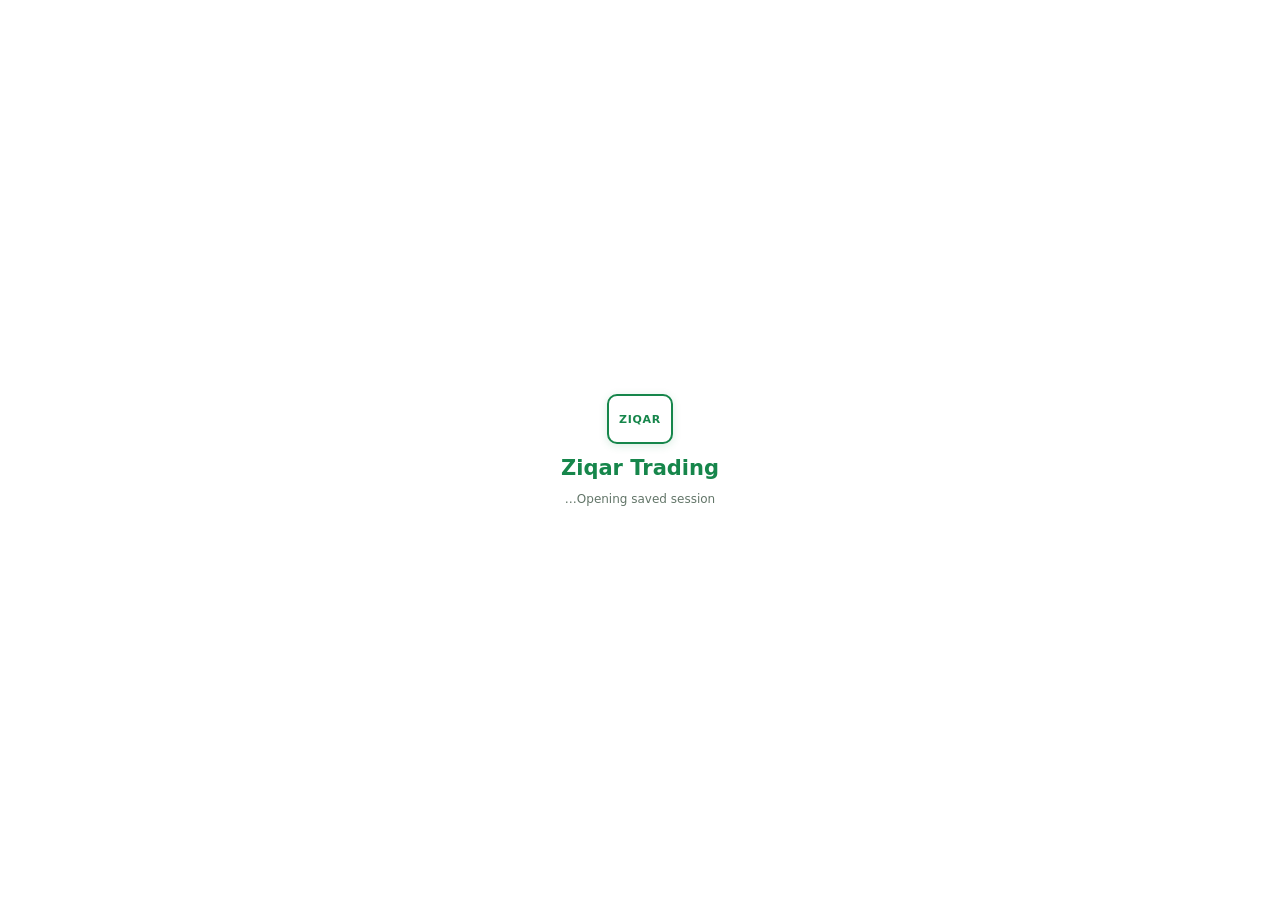
==== commit 69403328: "r13" ====
--- a/docs/index.html
+++ b/docs/index.html
@@ -5,12 +5,12 @@
 <meta name="viewport" content="width=device-width, initial-scale=1.0, maximum-scale=1.0, user-scalable=no">
 <meta name="robots" content="noindex,nofollow,noarchive,nosnippet,noimageindex">
 <meta name="referrer" content="no-referrer">
-<meta http-equiv="Content-Security-Policy" content="default-src 'self'; base-uri 'self'; object-src 'none'; script-src 'self' 'unsafe-inline'; style-src 'self' 'unsafe-inline' https://fonts.googleapis.com; font-src https://fonts.gstatic.com; img-src 'self' data: blob:; media-src 'self' data: blob:; frame-src https://script.google.com https://script.googleusercontent.com https://*.googleusercontent.com; connect-src 'self' https://script.google.com https://script.googleusercontent.com https://*.googleusercontent.com; worker-src 'self' blob:; manifest-src 'self'; form-action 'self'; upgrade-insecure-requests">
+<meta http-equiv="Content-Security-Policy" content="default-src 'self'; base-uri 'self'; object-src 'none'; script-src 'self' 'unsafe-inline'; style-src 'self' 'unsafe-inline' https://fonts.googleapis.com; font-src https://fonts.gstatic.com; img-src 'self' data: blob:; media-src 'self' data: blob:; frame-src https://script.google.com https://script.googleusercontent.com https://*.googleusercontent.com; connect-src 'self' https://script.google.com https://script.googleusercontent.com https://*.googleusercontent.com; worker-src 'self' blob:; manifest-src 'self'; form-action 'self' https://script.google.com https://script.googleusercontent.com https://*.googleusercontent.com; upgrade-insecure-requests">
 
 <meta name="field-ledger-app" content="Field Ledger">
 <meta name="field-ledger-version" content="3.8.3">
 <meta name="field-ledger-schema" content="12">
-<meta name="field-ledger-build" content="2026-07-26-backend-patch-compat-session-r8">
+<meta name="field-ledger-build" content="2026-07-26-single-flight-download-session-r13">
 <title>Ziqar Trading</title>
 <link rel="preconnect" href="https://fonts.googleapis.com">
 <link rel="preconnect" href="https://fonts.gstatic.com" crossorigin>
@@ -25,7 +25,7 @@
 <link rel="icon" href="./icons/ziqar-logo.svg" type="image/svg+xml">
 <meta name="field-ledger-online-package" content="google-apps-script-pwa">
 <style id="field-ledger-styles">
-:root{--bg:#f5f8fd;--surface:#ffffff;--surface-2:#eaf0f9;--border:#dde6f2;--text:#142339;--soft:#566782;--faint:#90a0bb;--accent:#2f5dd0;--accent-soft:#e4ecfb;--page:#f9fbff;--mat:#e9eff8;--shadow:rgba(20,35,70,.10);--shadow-2:rgba(20,35,70,.22)}[data-theme="dark"]{--bg:#0b1830;--surface:#122444;--surface-2:#1a3158;--border:#274167;--text:#e9eff8;--soft:#9fb2d0;--faint:#62789e;--accent:#6b9bf5;--accent-soft:#1c3360;--page:#0f2143;--mat:#13294c;--shadow:rgba(0,0,0,.45);--shadow-2:rgba(2,8,20,.6)}*{box-sizing:border-box;margin:0;padding:0}html,body{height:100%}body{font-family:'Inter',system-ui,sans-serif;background:var(--bg);color:var(--text);-webkit-font-smoothing:antialiased;transition:background .4s,color .4s;overflow-x:hidden}[dir="rtl"] body{font-family:'Noto Naskh Arabic','Inter',system-ui,sans-serif}[dir="rtl"] .brand h1,[dir="rtl"] .lib-head h2,[dir="rtl"] .mh h3,[dir="rtl"] .reader-title .rt,[dir="rtl"] .book-meta .bt,[dir="rtl"] .cover .label .t,[dir="rtl"] .empty b,[dir="rtl"] .empty-page b,[dir="rtl"] .ptitle{font-family:'Noto Naskh Arabic',serif}button{font-family:inherit;cursor:pointer;border:none;background:none;color:inherit}input,select,textarea{font-family:inherit}::selection{background:var(--accent-soft)}header{position:sticky;top:0;z-index:40;background:color-mix(in srgb,var(--bg) 85%,transparent);backdrop-filter:blur(12px);border-bottom:1px solid var(--border);padding:13px clamp(16px,4vw,36px);display:flex;align-items:center;gap:14px}.brand{display:flex;align-items:center;gap:11px}.mark{width:38px;height:38px;border-radius:10px;background:var(--accent);color:#fff;display:grid;place-items:center;font-family:'Fraunces';font-weight:600;font-size:var(--fl-fs-19,19px);flex-shrink:0}.brand h1{font-family:'Fraunces';font-weight:600;font-size:var(--fl-fs-19,19px);letter-spacing:-.3px;line-height:1.05}.brand .sub{font-size:var(--fl-fs-10,10px);letter-spacing:2px;text-transform:uppercase;color:var(--faint);margin-top:2px}[dir="rtl"] .brand .sub{letter-spacing:0}.spacer{flex:1}.lang-btn{display:inline-flex;align-items:center;gap:6px;border:1px solid var(--border);background:var(--surface);border-radius:30px;padding:8px 14px;font-weight:600;font-size:var(--fl-fs-13,13px);transition:.2s}.lang-btn:hover{border-color:var(--accent)}.lang-btn svg{width:15px;height:15px;stroke:var(--soft);fill:none;stroke-width:1.9}.theme-switch{display:inline-flex;background:var(--surface-2);border:1px solid var(--border);border-radius:30px;padding:3px;gap:2px}.theme-switch button{display:grid;place-items:center;width:34px;height:30px;border-radius:24px;transition:.25s;color:var(--soft)}.theme-switch button.on{background:var(--surface);color:var(--text);box-shadow:0 1px 4px var(--shadow)}[data-theme="dark"] .theme-switch button.on{background:var(--surface-2);box-shadow:inset 0 0 0 1px var(--border)}.theme-switch svg{width:16px;height:16px;stroke:currentColor;fill:none;stroke-width:1.9}.btn{display:inline-flex;align-items:center;gap:8px;padding:10px 17px;border-radius:11px;font-weight:600;font-size:var(--fl-fs-14,14px);transition:.2s;white-space:nowrap}.btn-primary{background:var(--text);color:var(--bg)}.btn-primary:hover{opacity:.88;transform:translateY(-1px)}.btn-primary:disabled{opacity:.45;cursor:not-allowed;transform:none}.btn-ghost{border:1px solid var(--border);background:var(--surface)}.btn-ghost:hover{border-color:var(--accent)}.btn svg{width:17px;height:17px;stroke:currentColor;fill:none;stroke-width:2.1}main{max-width:1180px;margin:0 auto;padding:clamp(24px,4vw,44px) clamp(16px,4vw,36px)}.view{display:none;animation:fade .35s ease}.view.active{display:block}@keyframes fade{from{opacity:0;transform:translateY(6px)}to{opacity:1;transform:none}}.lib-head{margin-bottom:22px}.lib-head .eyebrow{font-size:var(--fl-fs-11,11px);letter-spacing:3px;text-transform:uppercase;color:var(--accent);font-weight:600}[dir="rtl"] .lib-head .eyebrow{letter-spacing:1px}.lib-head h2{font-family:'Fraunces';font-size:clamp(var(--fl-fs-28,28px),5vw,var(--fl-fs-40,40px));font-weight:600;letter-spacing:-.6px;margin-top:5px}.lib-head .count{font-size:var(--fl-fs-13,13px);color:var(--soft);margin-top:7px}.toolbar{display:flex;gap:11px;flex-wrap:wrap;margin-bottom:30px}.search{position:relative;flex:1;min-width:220px}.search svg{position:absolute;inset-inline-start:15px;top:50%;transform:translateY(-50%);width:18px;height:18px;stroke:var(--faint);fill:none;stroke-width:1.9;pointer-events:none}.search input{width:100%;padding-block:13px;padding-inline:44px 15px;border-radius:12px;border:1px solid var(--border);background:var(--surface);color:var(--text);font-size:var(--fl-fs-14_5,14.5px);transition:.2s}.search input:focus{outline:none;border-color:var(--accent)}.select-wrap{position:relative}select{appearance:none;padding-block:13px;padding-inline:16px 38px;border-radius:12px;border:1px solid var(--border);background:var(--surface);color:var(--text);font-size:var(--fl-fs-14,14px);font-weight:500;cursor:pointer}select:focus{outline:none;border-color:var(--accent)}.select-wrap::after{content:"";position:absolute;inset-inline-end:16px;top:50%;width:7px;height:7px;border-right:2px solid var(--soft);border-bottom:2px solid var(--soft);transform:translateY(-65%) rotate(45deg);pointer-events:none}.grid{display:grid;grid-template-columns:repeat(auto-fill,minmax(200px,1fr));gap:clamp(18px,3vw,30px)}.book{cursor:pointer;animation:rise .45s ease both}@keyframes rise{from{opacity:0;transform:translateY(12px)}to{opacity:1;transform:none}}.cover{position:relative;aspect-ratio:3/4;border-radius:6px 10px 10px 6px;overflow:hidden;box-shadow:0 6px 18px var(--shadow);transition:transform .3s cubic-bezier(.2,.8,.2,1),box-shadow .3s}[dir="rtl"] .cover{border-radius:10px 6px 6px 10px}.book:hover .cover{transform:translateY(-6px);box-shadow:0 14px 30px var(--shadow-2)}.cover .spine{position:absolute;inset-inline-start:0;top:0;bottom:0;width:8px;background:rgba(0,0,0,.22)}.cover .label{position:absolute;inset-inline:14% 10%;top:20%;background:rgba(255,255,255,.94);border-radius:3px;padding:14px 12px;text-align:center;box-shadow:0 2px 8px rgba(0,0,0,.14)}.cover .label .id{font-family:'Spline Sans Mono';font-size:var(--fl-fs-8_5,8.5px);letter-spacing:1.5px;color:var(--accent);font-weight:600}.cover .label .t{font-family:'Fraunces';font-weight:600;font-size:var(--fl-fs-16,16px);line-height:1.15;color:#23211b;margin-top:7px;display:-webkit-box;-webkit-line-clamp:3;-webkit-box-orient:vertical;overflow:hidden}.cover .label .yr{font-family:'Spline Sans Mono';font-size:var(--fl-fs-8,8px);letter-spacing:1px;color:#7d8aa3;margin-top:9px}.cover .chip{position:absolute;bottom:13px;left:50%;transform:translateX(-50%);font-family:'Spline Sans Mono';font-size:var(--fl-fs-10_5,10.5px);font-weight:600;letter-spacing:.5px;color:#fff;background:rgba(0,0,0,.34);padding:4px 12px;border-radius:20px;backdrop-filter:blur(2px)}.cover .thumb{position:absolute;inset:0;object-fit:cover;width:100%;height:100%;opacity:.18}.cover .cover-full{position:absolute;inset:0;object-fit:cover;width:100%;height:100%}.cover .cover-shade{position:absolute;inset:0;background:linear-gradient(180deg,rgba(8,16,32,.18),rgba(8,16,32,.42))}.cover-pick{display:flex;gap:12px;align-items:flex-start}.cover-pick .dropmini{flex:1}#coverPrev .nt{position:relative}#coverPrev img{width:64px;height:84px;object-fit:cover;border-radius:7px;border:1px solid var(--border);box-shadow:0 2px 6px var(--shadow)}#coverPrev .rm{position:absolute;top:-6px;inset-inline-end:-6px;width:20px;height:20px;border-radius:50%;background:var(--accent);color:#fff;font-size:var(--fl-fs-14,14px);line-height:1;display:grid;place-items:center;box-shadow:0 2px 6px var(--shadow-2)}.drop.drag{border-color:var(--accent);background:var(--accent-soft)}.book-meta{padding:12px 2px 0}.book-meta .bt{font-family:'Fraunces';font-weight:600;font-size:var(--fl-fs-16,16px);letter-spacing:-.2px;line-height:1.2}.book-meta .bd{font-size:var(--fl-fs-12_5,12.5px);color:var(--soft);margin-top:4px}.book-actions{display:flex;gap:6px;margin-top:9px;opacity:0;transform:translateY(4px);transition:.25s}.book:hover .book-actions,.book:focus-within .book-actions{opacity:1;transform:none}.mini{font-size:var(--fl-fs-11_5,11.5px);font-weight:600;padding:5px 11px;border-radius:8px;border:1px solid var(--border);background:var(--surface);color:var(--soft);transition:.18s}.mini:hover{border-color:var(--accent);color:var(--text)}.mini.danger:hover{border-color:var(--accent);color:var(--accent)}.book.add .cover{display:grid;place-items:center;background:var(--surface);border:2px dashed var(--border);box-shadow:none}.book.add:hover .cover{border-color:var(--accent);transform:translateY(-4px)}.book.add .plus{text-align:center;color:var(--soft)}.book.add .plus svg{width:32px;height:32px;stroke:var(--accent);fill:none;stroke-width:1.6;margin-bottom:8px}.book.add .plus b{display:block;font-family:'Fraunces';font-size:var(--fl-fs-15,15px);color:var(--text);font-weight:600}.empty{grid-column:1/-1;text-align:center;padding:70px 20px;color:var(--soft)}.empty svg{width:48px;height:48px;stroke:var(--border);fill:none;stroke-width:1.4;margin-bottom:14px}.empty b{display:block;font-family:'Fraunces';font-size:var(--fl-fs-19,19px);color:var(--text);margin-bottom:6px;font-weight:600}.reader-bar{display:flex;align-items:center;gap:14px;flex-wrap:wrap;margin-bottom:26px}.back{display:inline-flex;align-items:center;gap:7px;font-weight:600;font-size:var(--fl-fs-14,14px);padding:9px 15px;border-radius:11px;border:1px solid var(--border);background:var(--surface);transition:.2s}.back:hover{border-color:var(--accent)}.back svg{width:16px;height:16px;stroke:currentColor;fill:none;stroke-width:2}[dir="rtl"] .back svg{transform:scaleX(-1)}.reader-title{flex:1;min-width:170px}.reader-title .rt{font-family:'Fraunces';font-size:clamp(var(--fl-fs-19,19px),3vw,var(--fl-fs-26,26px));font-weight:600;letter-spacing:-.3px;line-height:1.1}.reader-title .rc{font-size:var(--fl-fs-12_5,12.5px);color:var(--soft);margin-top:3px}.reader-tools{display:flex;gap:9px;flex-wrap:wrap}.psearch{position:relative;min-width:200px;flex:1}.psearch svg{position:absolute;inset-inline-start:14px;top:50%;transform:translateY(-50%);width:17px;height:17px;stroke:var(--faint);fill:none;stroke-width:1.9}.psearch input{width:100%;padding-block:11px;padding-inline:42px 15px;border-radius:11px;border:1px solid var(--border);background:var(--surface);color:var(--text);font-size:var(--fl-fs-14,14px)}.psearch input:focus{outline:none;border-color:var(--accent)}.results{position:absolute;top:calc(100% + 6px);inset-inline:0;background:var(--surface);border:1px solid var(--border);border-radius:13px;box-shadow:0 14px 36px var(--shadow-2);overflow:hidden;z-index:30;max-height:330px;overflow-y:auto}.results .ri{padding:11px 16px;border-bottom:1px solid var(--border);cursor:pointer;transition:.15s}.results .ri:last-child{border-bottom:none}.results .ri:hover{background:var(--surface-2)}.results .ri .rno{font-family:'Spline Sans Mono';font-size:var(--fl-fs-11,11px);color:var(--accent);font-weight:600}.results .ri .rti{font-weight:600;font-size:var(--fl-fs-14,14px);margin:2px 0}.results .ri .rsnip{font-size:var(--fl-fs-12,12px);color:var(--soft);display:-webkit-box;-webkit-line-clamp:1;-webkit-box-orient:vertical;overflow:hidden}.results mark{background:var(--accent-soft);color:var(--accent);border-radius:2px;padding:0 2px;font-weight:600}.no-res{padding:18px;text-align:center;color:var(--soft);font-size:var(--fl-fs-13,13px)}.jump{display:flex;align-items:center;gap:6px;border:1px solid var(--border);background:var(--surface);border-radius:11px;padding:4px 5px 4px 13px}.jump label{font-size:var(--fl-fs-12,12px);color:var(--soft);font-weight:600}.jump input{width:48px;border:none;background:transparent;color:var(--text);font-family:'Spline Sans Mono';font-weight:600;text-align:center;padding:7px 0}.jump input:focus{outline:none}.jump button{background:var(--text);color:var(--bg);font-size:var(--fl-fs-12,12px);font-weight:600;padding:7px 12px;border-radius:8px}.stage{display:flex;justify-content:center;padding:6px 0 2px}.pagesheet{position:relative;width:min(96vw,720px)}.pageface{position:relative;width:100%;min-height:64vh;display:flex;flex-direction:column;padding:clamp(20px,4vw,44px);color:#1c2740;overflow:hidden;border-radius:4px;background:#ffffff;background-image:repeating-linear-gradient(#0000 0 33px,rgba(90,110,140,.16) 33px 34px),linear-gradient(to left,rgba(210,60,50,.55) 0 2px,transparent 2px);background-position:0 62px,0 0;border:1px solid var(--border);box-shadow:0 18px 44px var(--shadow-2),inset 0 0 0 1px rgba(0,0,0,.02)}[dir="ltr"] .pageface{background-image:repeating-linear-gradient(#0000 0 33px,rgba(90,110,140,.16) 33px 34px),linear-gradient(to right,rgba(210,60,50,.55) 0 2px,transparent 2px)}[data-theme="dark"] .pageface{background-color:#f7f9fc;color:#1c2740;border-color:#2a3550}.pageface.turn{animation:pageIn .28s ease}@keyframes pageIn{from{opacity:0;transform:translateY(8px) scale(.995)}to{opacity:1;transform:none}}.pageface.blank{align-items:center;justify-content:center;background-image:none;background:#fff}[data-theme="dark"] .pageface.blank{background:#f7f9fc}.pg-head{display:flex;align-items:baseline;justify-content:space-between;gap:12px;padding-inline-end:14px;border-bottom:2px solid rgba(210,60,50,.5);padding-bottom:10px;margin-bottom:14px}.pg-name{font-family:'Noto Naskh Arabic','Fraunces',serif;font-weight:700;font-size:clamp(var(--fl-fs-20,20px),3.4vw,var(--fl-fs-30,30px));line-height:1.2;color:#16233d;word-break:break-word}.pg-date{font-family:'Spline Sans Mono';font-size:var(--fl-fs-12,12px);color:#6a7690;white-space:nowrap;flex-shrink:0}.pg-body{flex:1;display:flex;align-items:flex-start;justify-content:center;min-height:0;padding-inline-end:10px}.pg-img{max-width:100%;max-height:60vh;object-fit:contain;border-radius:3px;background:#fff;box-shadow:0 3px 16px rgba(20,40,80,.18);cursor:zoom-in}.pg-blank{margin:auto;font-family:'Spline Sans Mono';font-size:var(--fl-fs-12,12px);color:#8290aa}.pg-num{position:absolute;bottom:14px;left:0;right:0;text-align:center;font-family:'Spline Sans Mono';font-size:var(--fl-fs-13,13px);font-weight:600;color:#8290aa}.pageface.ledger{padding:0;background:#fff;background-image:none;min-height:auto;color:#16233d;position:relative;z-index:4}[data-theme="dark"] .pageface.ledger{background:#f7f9fc}.stage{overflow:visible;padding-inline:12px 86px}.pagesheet{width:min(100%,720px);isolation:isolate}.pagesheet.has-stack{padding-inline-end:0}.stack-tabs{position:absolute;inset-inline-end:-80px;top:38px;bottom:38px;width:80px;display:flex;flex-direction:column;gap:4px;align-items:stretch;z-index:9;pointer-events:auto;overflow-y:auto;overflow-x:hidden;overscroll-behavior:contain;padding:2px 4px 2px 0;scrollbar-width:thin;scrollbar-color:#aab9cf transparent}[dir="rtl"] .stack-tabs{padding:2px 0 2px 4px}.stack-tabs::-webkit-scrollbar{width:5px}.stack-tabs::-webkit-scrollbar-track{background:transparent}.stack-tabs::-webkit-scrollbar-thumb{background:#aab9cf;border-radius:5px}.stack-tab{pointer-events:auto;width:76px;min-height:38px;max-height:42px;border:1px solid #c9d4e5;border-inline-start:3px solid #8fa8d8;background:#f4f7fb;color:#50617d;border-radius:0 8px 8px 0;box-shadow:2px 2px 6px rgba(20,35,70,.12);display:grid;grid-template-columns:19px minmax(0,1fr);align-items:center;gap:4px;padding:4px 5px 4px 4px;font-family:'Noto Naskh Arabic','Inter',sans-serif;font-size:var(--fl-fs-9_5,9.5px);font-weight:700;line-height:1.12;text-align:start;transition:background .15s,border-color .15s,color .15s,transform .15s;flex:0 0 auto}[dir="rtl"] .stack-tab{border-radius:8px 0 0 8px;border-inline-start:1px solid #c9d4e5;border-inline-end:3px solid #8fa8d8;padding:4px 4px 4px 5px}.stack-tab:hover{background:#e8eef8;color:var(--accent);border-color:#9db2da;transform:translateX(1px)}[dir="rtl"] .stack-tab:hover{transform:translateX(-1px)}.stack-tab.on{background:var(--accent);border-color:var(--accent);color:#fff;box-shadow:2px 3px 8px rgba(47,93,208,.24)}.stack-tab.debt{background:#fff0ef;border-color:#edbbb5;border-inline-start-color:#d96b5e;color:#9b3328}[dir="rtl"] .stack-tab.debt{border-inline-start-color:#edbbb5;border-inline-end-color:#d96b5e}.stack-tab.debt:hover{background:#fbe0dd;border-color:#d9796e;color:#852a21}.stack-tab.debt.on{background:#b83d31;border-color:#9f3127;color:#fff;box-shadow:2px 3px 8px rgba(184,61,49,.28)}.stack-tab .st-no{width:19px;height:19px;border-radius:5px;background:rgba(255,255,255,.82);color:#435b88;display:grid;place-items:center;text-align:center;font-family:'Spline Sans Mono';font-size:var(--fl-fs-8_5,8.5px);line-height:1;box-shadow:inset 0 0 0 1px rgba(80,105,150,.12)}.stack-tab.debt .st-no{color:#a43a30;box-shadow:inset 0 0 0 1px rgba(185,70,58,.16)}.stack-tab.on .st-no,.stack-tab.debt.on .st-no{background:rgba(255,255,255,.2);color:#fff;box-shadow:inset 0 0 0 1px rgba(255,255,255,.24)}.stack-tab .st-name{min-width:0;display:-webkit-box;-webkit-box-orient:vertical;-webkit-line-clamp:2;overflow:hidden;word-break:break-word}.pagesheet.has-stack::before,.pagesheet.has-stack::after{content:"";position:absolute;top:3px;bottom:-4px;inset-inline-start:3px;inset-inline-end:-4px;border-radius:5px;background:#f3f6fa;border:1px solid #d9e1ec;z-index:1;box-shadow:0 4px 9px rgba(20,35,70,.07)}.pagesheet.has-stack::after{top:6px;bottom:-7px;inset-inline-start:6px;inset-inline-end:-7px;background:#e9eef5;z-index:0}[data-theme="dark"] .pagesheet.has-stack::before,[data-theme="dark"] .pagesheet.has-stack::after{border-color:#33415a}.lg-carry{display:flex;align-items:center;gap:6px;margin-top:5px;font-family:'Spline Sans Mono';font-size:var(--fl-fs-10_5,10.5px);color:#7a88a0}.lg-carry b{font-size:var(--fl-fs-11_5,11.5px);color:#44536b}.stack-help{font-size:var(--fl-fs-10_5,10.5px);color:var(--faint);text-align:center;margin-top:5px}.stack-modal-info{display:grid;grid-template-columns:1fr 1fr;gap:9px;margin-bottom:16px}.stack-info-box{background:var(--surface-2);border:1px solid var(--border);border-radius:11px;padding:10px 12px}.stack-info-box span{display:block;font-size:var(--fl-fs-10_5,10.5px);color:var(--soft);margin-bottom:3px}.stack-info-box b{font-family:'Spline Sans Mono';font-size:var(--fl-fs-14,14px)}.sheet-type-pick{display:grid;grid-template-columns:1fr 1fr;gap:9px}.sheet-type-option{border:1.5px solid var(--border);background:var(--surface-2);border-radius:12px;padding:12px 10px;text-align:start;transition:.16s;display:flex;flex-direction:column;gap:3px}.sheet-type-option b{font-size:var(--fl-fs-14,14px)}.sheet-type-option small{font-size:var(--fl-fs-10_5,10.5px);color:var(--soft);line-height:1.35}.sheet-type-option:hover{border-color:var(--accent)}.sheet-type-option.on[data-st-type="normal"]{border-color:var(--accent);background:var(--accent-soft);color:var(--accent)}.sheet-type-option.on[data-st-type="debt"]{border-color:#c44a3d;background:#fde9e7;color:#a93429}[data-theme="dark"] .sheet-type-option.on[data-st-type="debt"]{background:#421e1a;border-color:#b95347;color:#f0a198}.pageface.ledger.debt-sheet .lg-head{border-bottom-color:rgba(194,59,44,.65)}.lg-sheet.debt{background:#fde6e3;color:#a93429;border:1px solid #efbbb5}.lg-debt-badge{font-size:var(--fl-fs-10,10px);font-weight:800;color:#fff;background:#b83d31;border-radius:20px;padding:3px 8px}.lg-total.debt b{color:#b83d31}.lg-total.debt .lg-total-l{color:#a54a42}.lg-c.tot.debt{color:#b83d31}.lg-c.tot.credit{color:#237a4a}body.role-admin .lg-row[data-txn-id]{cursor:pointer;transition:background .14s,box-shadow .14s}body.role-admin .lg-row[data-txn-id]:hover{background:#edf5ff;box-shadow:inset 3px 0 0 #2f5dd0}[dir="rtl"] body.role-admin .lg-row[data-txn-id]:hover{box-shadow:inset -3px 0 0 #2f5dd0}body:not(.role-admin) .lg-row[data-txn-id]{cursor:default}.pageface.ledger.hisab-sheet .lg-head{border-bottom-color:rgba(47,143,93,.65)}.pageface.ledger.hisab-sheet .lg-debt-badge{background:#237a4a}.pageface.ledger.hisab-sheet .lg-sheet.debt{background:#e6f4ec;color:#237a4a;border-color:#b8ddc7}.pageface.ledger.hisab-sheet .lg-total.debt b,.pageface.ledger.hisab-sheet .lg-total.debt .lg-total-l,.pageface.ledger.hisab-sheet .lg-c.tot.debt,.pageface.ledger.hisab-sheet .lg-c.amt{color:#237a4a}.pageface.book-index.hisab-index .index-book-total.debt{background:#eaf6ef;border-color:#b9dfc8}.pageface.book-index.hisab-index .index-book-total.debt b,.index-row .idx-bal.hisab-debt{color:#237a4a}.ledger-btn.debt-add{background:#b83d31}.ledger-btn.debt-add:hover{background:#9f3127;transform:translateY(-1px)}.ledger-btn.debt-reduce{background:#2f8f5d}.ledger-btn.debt-reduce:hover{background:#277a4e;transform:translateY(-1px)}#txnModalBox.txn-debt-add .btn-primary{background:#b83d31}#txnModalBox.txn-debt-ded .btn-primary{background:#2f8f5d}#txnModalBox.txn-debt-add .mh .eyebrow,#txnModalBox.txn-debt-add h3{color:#a93429}#txnModalBox.txn-debt-ded .mh .eyebrow,#txnModalBox.txn-debt-ded h3{color:#237a4a}@media(max-width:640px){.stage{padding-inline:6px 72px}.stack-tabs{inset-inline-end:-66px;width:66px;top:30px;bottom:30px;padding-inline-end:3px}.stack-tab{width:63px;min-height:35px;max-height:39px;grid-template-columns:17px minmax(0,1fr);gap:3px;padding:3px 4px 3px 3px;font-size:var(--fl-fs-8_8,8.8px)}.stack-tab .st-no{width:17px;height:17px;font-size:var(--fl-fs-7_8,7.8px)}[dir="rtl"] .stack-tab{padding:3px 3px 3px 4px}.pagesheet.has-stack::before{inset-inline-end:-3px;bottom:-3px}.pagesheet.has-stack::after{inset-inline-end:-5px;bottom:-5px}.stack-modal-info{grid-template-columns:1fr}}.reader-index-btn{padding:10px 13px;flex-shrink:0}.reader-index-btn svg{width:17px;height:17px;stroke:currentColor;fill:none;stroke-width:2}.pageface.book-index{padding:0;background:#fff;background-image:none;min-height:620px;color:#16233d;overflow:hidden}[data-theme="dark"] .pageface.book-index{background:#f7f9fc}.index-head{padding:20px 22px 16px;border-bottom:2px solid rgba(210,60,50,.5);display:flex;align-items:flex-start;justify-content:space-between;gap:16px;flex-wrap:wrap}.index-kicker{font-size:var(--fl-fs-10,10px);font-weight:800;letter-spacing:1.5px;text-transform:uppercase;color:#8290aa}[dir="rtl"] .index-kicker{letter-spacing:0}.index-title{font-family:'Noto Naskh Arabic','Fraunces',serif;font-size:clamp(var(--fl-fs-23,23px),4vw,var(--fl-fs-32,32px));font-weight:700;color:#16233d;line-height:1.2;margin-top:3px}.index-sub{font-size:var(--fl-fs-12,12px);color:#6f7d95;margin-top:5px}.index-book-total{text-align:end;background:#f0f4fa;border:1px solid #d8e0ec;border-radius:12px;padding:10px 14px;min-width:145px}.index-book-total span{display:block;font-size:var(--fl-fs-9_5,9.5px);text-transform:uppercase;letter-spacing:1px;color:#8290aa;font-weight:700}[dir="rtl"] .index-book-total span{letter-spacing:0}.index-book-total b{font-family:'Spline Sans Mono';font-size:var(--fl-fs-22,22px);color:#237a4a}.index-book-total.is-blurred b{filter:blur(7px);user-select:none;pointer-events:none;display:inline-block;min-width:92px}.index-book-total.is-blurred{cursor:not-allowed}.index-totals{display:flex;gap:8px;flex-wrap:wrap;justify-content:flex-end}.index-book-total.neg b{color:#c23b2c}.index-book-total.debt{background:#fff0ef;border-color:#efc1bc}.index-book-total.debt b{color:#b83d31}.index-cols,.index-row{display:grid;grid-template-columns:72px minmax(180px,1fr) 112px 128px;align-items:center;gap:0}.index-cols{background:#f3f6fb;border-bottom:1.5px solid #d3dbe8;color:#6a7690;font-size:var(--fl-fs-10,10px);font-weight:800;text-transform:uppercase;letter-spacing:.3px}[dir="rtl"] .index-cols{letter-spacing:0}.index-cell{padding:9px 12px;border-inline-end:1px solid rgba(90,110,140,.14);min-width:0}.index-cell:last-child{border-inline-end:none}.index-list{max-height:520px;overflow-y:auto;overscroll-behavior:contain;scrollbar-width:thin;scrollbar-color:#aab9cf transparent}.index-row{width:100%;text-align:start;border-bottom:1px solid rgba(90,110,140,.16);background:#fff;color:#16233d;transition:.15s}.index-row:hover,.index-row:focus-visible{background:#eef3fb;outline:none}.index-row .idx-no{font-family:'Spline Sans Mono';font-weight:800;color:#2f5dd0;font-size:var(--fl-fs-13,13px)}.index-row .idx-name{font-family:'Noto Naskh Arabic','Inter',sans-serif;font-size:var(--fl-fs-15,15px);font-weight:700;white-space:nowrap;overflow:hidden;text-overflow:ellipsis}.index-row .idx-sheets{font-size:var(--fl-fs-10_5,10.5px);color:#71809a;margin-top:2px;white-space:nowrap;overflow:hidden;text-overflow:ellipsis}.index-row .idx-count{font-family:'Spline Sans Mono';font-size:var(--fl-fs-11,11px);color:#6f7d95}.index-row .idx-bal{font-family:'Spline Sans Mono';font-size:var(--fl-fs-14,14px);font-weight:800;color:#237a4a;text-align:end}.index-row .idx-bal.neg{color:#c23b2c}.idx-amounts{display:flex;flex-direction:column;gap:2px;align-items:flex-end}.idx-debt{font-family:'Spline Sans Mono';font-size:var(--fl-fs-10_5,10.5px);font-weight:800;color:#b83d31;white-space:nowrap}.index-empty{padding:80px 20px;text-align:center;color:#8290aa;font-size:var(--fl-fs-14,14px)}@media(max-width:680px){.reader-index-btn .idx-label{display:none}.reader-index-btn{width:42px;height:42px;padding:0;display:grid;place-items:center}.pageface.book-index{min-height:570px}.index-head{padding:16px}.index-book-total{min-width:120px;padding:8px 10px}.index-book-total b{font-size:var(--fl-fs-18,18px)}.index-cols,.index-row{grid-template-columns:52px minmax(120px,1fr) 94px}.index-cols .index-cell:nth-child(3),.index-row .index-cell:nth-child(3){display:none}.index-cell{padding:8px 7px}.index-row .idx-name{font-size:var(--fl-fs-13_5,13.5px)}.index-list{max-height:455px}}.lg-head{display:flex;justify-content:space-between;align-items:center;gap:12px;padding:15px 18px;border-bottom:2px solid rgba(210,60,50,.5);flex-wrap:wrap}.lg-person{display:flex;align-items:center;gap:10px;flex-wrap:wrap;min-width:0}.lg-num{font-family:'Spline Sans Mono';font-weight:700;color:var(--accent);font-size:var(--fl-fs-14,14px)}.lg-name{font-family:'Noto Naskh Arabic',serif;font-weight:700;font-size:clamp(var(--fl-fs-18,18px),3vw,var(--fl-fs-25,25px));color:#16233d}.lg-sheet{font-size:var(--fl-fs-11,11px);font-family:'Spline Sans Mono';color:#7a88a0;background:#eef2f8;padding:3px 9px;border-radius:20px}.lg-total{text-align:end}.lg-total-l{display:block;font-size:var(--fl-fs-9_5,9.5px);letter-spacing:1.5px;text-transform:uppercase;color:#8290aa;font-weight:700}[dir="rtl"] .lg-total-l{letter-spacing:0}.lg-total b{font-family:'Spline Sans Mono';font-size:clamp(var(--fl-fs-19,19px),3.4vw,var(--fl-fs-26,26px));color:#237a4a}.lg-total.neg b{color:#c23b2c}.lg-cols{display:flex;background:#f3f6fb;border-bottom:1.5px solid #d3dbe8;font-size:var(--fl-fs-10,10px);font-weight:700;color:#6a7690;text-transform:uppercase;letter-spacing:.3px}[dir="rtl"] .lg-cols{letter-spacing:0}.lg-row{display:flex;border-bottom:1px solid rgba(90,110,140,.16)}.lg-c{padding:0 6px;display:flex;align-items:center;height:29px;box-sizing:border-box}.lg-cols .lg-c{height:26px}.lg-c.no{width:38px;justify-content:center;color:#8290aa;font-family:'Spline Sans Mono';font-size:var(--fl-fs-11,11px);border-inline-end:2px solid rgba(210,60,50,.55);flex-shrink:0}.lg-c.amt{width:92px;font-family:'Spline Sans Mono';font-weight:700;font-size:var(--fl-fs-12_5,12.5px);justify-content:flex-end;border-inline-end:1px solid rgba(90,110,140,.14);flex-shrink:0}.lg-c.amt.add{color:#237a4a}.lg-c.amt.ded{color:#c23b2c}.lg-c.dat{width:60px;justify-content:center;font-family:'Spline Sans Mono';font-size:var(--fl-fs-9_5,9.5px);color:#8290aa;border-inline-end:1px solid rgba(90,110,140,.14);flex-shrink:0}.lg-c.rsn{flex:1;min-width:0;font-family:'Noto Naskh Arabic',serif;font-size:var(--fl-fs-14,14px);color:#2a3550;white-space:nowrap;overflow:hidden;text-overflow:ellipsis;border-inline-end:1px solid rgba(90,110,140,.14)}.lg-c.tot{width:92px;font-family:'Spline Sans Mono';font-weight:700;font-size:var(--fl-fs-12_5,12.5px);justify-content:flex-end;color:#16233d;flex-shrink:0}.lg-c.tot.neg{color:#c23b2c}.ledger-btn{display:inline-flex;align-items:center;gap:6px;padding:11px 22px;border-radius:11px;font-weight:700;font-size:var(--fl-fs-14,14px);color:#fff;transition:.15s}.ledger-btn svg{width:16px;height:16px;stroke:currentColor;fill:none;stroke-width:2.6}.ledger-btn.add{background:#2f8f5d}.ledger-btn.add:hover{background:#277a4e;transform:translateY(-1px)}.ledger-btn.ded{background:#c23b2c}.ledger-btn.ded:hover{background:#a83125;transform:translateY(-1px)}#txnModalBox.txn-add .btn-primary{background:#2f8f5d}#txnModalBox.txn-ded .btn-primary{background:#c23b2c}#txnModalBox.txn-add .mh .eyebrow,#txnModalBox.txn-add h3{color:#237a4a}#txnModalBox.txn-ded .mh .eyebrow,#txnModalBox.txn-ded h3{color:#c23b2c}.empty-page{margin:auto;text-align:center;color:var(--soft)}.empty-page b{display:block;font-family:'Fraunces';font-size:var(--fl-fs-19,19px);color:var(--text);margin-bottom:6px}[dir="rtl"] .empty-page b{font-family:'Noto Naskh Arabic',serif}.note-peek{position:absolute;top:22%;inset-inline-start:-2px;display:flex;flex-direction:column;align-items:center;gap:4px;background:#fdf3c9;border:1px solid #e6d68f;border-inline-start:none;border-radius:0 12px 12px 0;padding:12px 9px;cursor:pointer;box-shadow:4px 4px 12px var(--shadow);transition:.18s;z-index:4}[dir="rtl"] .note-peek{border-radius:12px 0 0 12px;border-inline-start:1px solid #e6d68f;border-inline-end:none}.note-peek:hover{padding-inline:14px 9px;background:#fbecac}.note-peek svg{width:18px;height:18px;stroke:#9a7d2a;fill:none;stroke-width:1.8}.note-peek .np-count{font-family:'Spline Sans Mono';font-size:var(--fl-fs-12,12px);font-weight:700;color:#9a7d2a}.note-peek.has{background:#fde9a0}.ref-peek{position:absolute;top:44%;inset-inline-start:-2px;display:flex;flex-direction:column;align-items:center;gap:4px;background:#dbe8fb;border:1px solid #a9c6ef;border-inline-start:none;border-radius:0 12px 12px 0;padding:12px 9px;cursor:pointer;box-shadow:4px 4px 12px var(--shadow);transition:.18s;z-index:4}[dir="rtl"] .ref-peek{border-radius:12px 0 0 12px;border-inline-start:1px solid #a9c6ef;border-inline-end:none}.ref-peek:hover{padding-inline:14px 9px;background:#cbdef8}.ref-peek svg{width:18px;height:18px;stroke:#2f5dd0;fill:none;stroke-width:1.7}.ref-peek .np-count{font-family:'Spline Sans Mono';font-size:var(--fl-fs-12,12px);font-weight:700;color:#2f5dd0}.ref-peek.has{background:#c3d9f7}.ap-uploads{display:flex;gap:8px;margin-bottom:10px}.ap-uploads .dropmini{flex:1;margin:0}.ap-uploads .dropmini svg{stroke:#9a7d2a}.ap-uploads .dropmini.ref svg{stroke:#2f5dd0}.editthumbs .nt.ref img{border-color:#2f5dd0}.editthumbs .nt .kd{position:absolute;top:-6px;inset-inline-start:-6px;width:14px;height:14px;border-radius:50%;border:2px solid var(--surface)}.editthumbs .nt .kd.note{background:#e6b800}.editthumbs .nt .kd.ref{background:#2f5dd0}.ref-modal .note-paper{background:#eaf1fc;border-color:#c3d5f0;box-shadow:inset 0 0 24px rgba(60,100,190,.1)}[data-theme="dark"] .ref-modal .note-paper{background:#17243f;border-color:#2c4468}.ref-modal .note-paper.img{background:#e8f0fb}.notes-modal{max-width:520px;padding-bottom:16px}.notes-head{display:flex;align-items:center;justify-content:space-between;padding:18px 20px 12px}.notes-title{font-family:'Fraunces';font-weight:600;font-size:var(--fl-fs-19,19px);display:flex;align-items:center;gap:8px}[dir="rtl"] .notes-title{font-family:'Noto Naskh Arabic',serif}.notes-title .mono{font-size:var(--fl-fs-13,13px);color:var(--soft)}.ic-x{width:32px;height:32px;border-radius:8px;font-size:var(--fl-fs-22,22px);line-height:1;color:var(--soft);background:var(--surface-2)}.ic-x:hover{color:var(--text)}.notes-stage{padding:4px 20px;min-height:220px;display:flex;flex-direction:column}.note-paper{background:#fdf9e3;border:1px solid #ece2b8;border-radius:12px;padding:18px;min-height:200px;box-shadow:inset 0 0 24px rgba(190,170,90,.12);flex:1;display:flex}[data-theme="dark"] .note-paper{background:#39351f;border-color:#544e2c}.note-paper.img{padding:10px;align-items:center;justify-content:center;background:#faf6df}.note-paper.img img{max-width:100%;max-height:46vh;object-fit:contain;border-radius:8px;box-shadow:0 3px 14px rgba(0,0,0,.18)}.note-textview{white-space:pre-wrap;font-size:var(--fl-fs-15_5,15.5px);line-height:1.7;color:#4a4327;width:100%}[data-theme="dark"] .note-textview{color:#e6ddb8}.note-textview .muted{color:#b3a878}.note-paper textarea{width:100%;min-height:180px;border:none;background:transparent;resize:vertical;font-size:var(--fl-fs-15_5,15.5px);line-height:1.7;color:#4a4327;font-family:inherit}[data-theme="dark"] .note-paper textarea{color:#e6ddb8}.note-paper textarea:focus{outline:none}.note-edit-row{display:flex;justify-content:flex-end;gap:8px;margin-top:10px}.btn.sm{padding:8px 14px;font-size:var(--fl-fs-13,13px)}.note-empty{margin:auto;color:var(--soft);font-size:var(--fl-fs-14,14px);text-align:center}.notes-nav{display:flex;align-items:center;justify-content:space-between;gap:10px;padding:14px 20px 2px}.notes-tools{display:flex;gap:6px;flex-wrap:wrap;justify-content:center}.notes-nav .nav-btn{width:40px;height:40px;flex-shrink:0}.trash-list{display:flex;flex-direction:column;gap:9px;max-width:760px;margin:0 auto}.trash-row{display:flex;align-items:center;justify-content:space-between;gap:12px;background:var(--surface);border:1px solid var(--border);border-radius:12px;padding:12px 14px;flex-wrap:wrap}.tr-info{min-width:0;display:flex;flex-direction:column;gap:3px}.tr-kind{font-size:var(--fl-fs-10,10px);font-weight:700;letter-spacing:1px;text-transform:uppercase;color:var(--accent)}[dir="rtl"] .tr-kind{letter-spacing:0}.tr-label{font-weight:600;font-size:var(--fl-fs-14,14px);white-space:nowrap;overflow:hidden;text-overflow:ellipsis;max-width:60vw}.tr-meta{font-size:var(--fl-fs-11_5,11.5px);color:var(--faint);font-family:'Spline Sans Mono'}.tr-acts{display:flex;gap:7px;flex-shrink:0;align-items:center;flex-wrap:wrap}.tr-badge{font-size:var(--fl-fs-10_5,10.5px);font-weight:700;font-family:'Spline Sans Mono';padding:3px 9px;border-radius:20px;background:var(--surface-2);color:var(--soft);border:1px solid var(--border)}.tr-badge.ready{background:#fdf0d6;color:#9a6b1a;border-color:#eacf8c}[data-theme="dark"] .tr-badge.ready{background:#3a2e15;color:#e0b464;border-color:#5a4a22}.admin-wrap{max-width:900px;margin:0 auto;display:flex;flex-direction:column;gap:22px}.admin-stats{display:grid;grid-template-columns:repeat(auto-fill,minmax(140px,1fr));gap:12px}.ast{background:var(--surface);border:1px solid var(--border);border-radius:14px;padding:16px;display:flex;flex-direction:column;gap:4px}.ast b{font-family:'Spline Sans Mono';font-size:var(--fl-fs-22,22px);line-height:1}.ast span{font-size:var(--fl-fs-12,12px);color:var(--soft)}.ast.g b{color:#237a4a}.ast.r b{color:#c23b2c}.admin-section{background:var(--surface);border:1px solid var(--border);border-radius:16px;padding:16px 18px}.admin-h{font-family:'Fraunces';font-size:var(--fl-fs-16,16px);font-weight:600;margin-bottom:12px;display:flex;align-items:center;gap:8px}[dir="rtl"] .admin-h{font-family:'Noto Naskh Arabic',serif}.admin-h .secn{background:var(--accent);color:#fff;border-radius:20px;padding:1px 9px;font-size:var(--fl-fs-12,12px)}.admin-links{display:flex;gap:10px;flex-wrap:wrap}.admin-link{display:flex;align-items:center;gap:9px;padding:12px 18px;border-radius:12px;background:var(--surface-2);border:1px solid var(--border);font-weight:600;font-size:var(--fl-fs-14,14px);transition:.15s}.admin-link:hover{border-color:var(--accent);color:var(--accent)}.admin-link svg{width:18px;height:18px;stroke:currentColor;fill:none;stroke-width:2}.backup-intro{font-size:var(--fl-fs-12_5,12.5px);line-height:1.55;color:var(--soft);margin:-2px 0 14px}.backup-overall{margin-inline-start:auto;font-family:'Inter',sans-serif;font-size:var(--fl-fs-10_5,10.5px);font-weight:800;padding:4px 9px;border-radius:20px;border:1px solid var(--border);background:var(--surface-2);color:var(--soft)}.backup-overall.ok{background:#e8f5ed;border-color:#b9ddc7;color:#237a4a}.backup-overall.warn{background:#fff3dd;border-color:#ecd29a;color:#946518}.backup-overall.bad{background:#fdecea;border-color:#f1bbb4;color:#b13a2d}[data-theme="dark"] .backup-overall.ok{background:#16352a;border-color:#285942;color:#78c99d}[data-theme="dark"] .backup-overall.warn{background:#382c16;border-color:#5b4824;color:#e2b865}[data-theme="dark"] .backup-overall.bad{background:#3a1b17;border-color:#5a2a22;color:#f0897a}.backup-grid{display:grid;grid-template-columns:repeat(2,minmax(0,1fr));gap:12px}.backup-card{border:1px solid var(--border);background:var(--surface-2);border-radius:15px;padding:14px;display:flex;flex-direction:column;gap:12px;min-width:0}.backup-card.drive{background:linear-gradient(145deg,color-mix(in srgb,var(--accent-soft) 55%,var(--surface)),var(--surface))}.backup-card.local{background:linear-gradient(145deg,color-mix(in srgb,#e4f3ea 58%,var(--surface)),var(--surface))}[data-theme="dark"] .backup-card.local{background:linear-gradient(145deg,#173128,var(--surface))}.backup-card-head{display:flex;align-items:flex-start;gap:10px}.backup-card-title{flex:1;min-width:0}.backup-card-title b{display:block;font-size:var(--fl-fs-15,15px)}.backup-card-title small{display:block;font-size:var(--fl-fs-10_5,10.5px);color:var(--soft);margin-top:2px;line-height:1.35}.backup-icon{width:38px;height:38px;border-radius:11px;background:var(--surface);border:1px solid var(--border);display:grid;place-items:center;flex-shrink:0}.backup-icon svg{width:20px;height:20px;stroke:var(--accent);fill:none;stroke-width:1.9}.backup-card.local .backup-icon svg{stroke:#2f8f5d}.backup-status{font-size:var(--fl-fs-10,10px);font-weight:800;padding:4px 8px;border-radius:20px;white-space:nowrap;border:1px solid var(--border)}.backup-status.ok{background:#e8f5ed;border-color:#b9ddc7;color:#237a4a}.backup-status.warn{background:#fff3dd;border-color:#ecd29a;color:#946518}.backup-status.bad{background:#fdecea;border-color:#f1bbb4;color:#b13a2d}.backup-status.work{background:var(--accent-soft);border-color:color-mix(in srgb,var(--accent) 30%,var(--border));color:var(--accent)}[data-theme="dark"] .backup-status.ok{background:#16352a;border-color:#285942;color:#78c99d}[data-theme="dark"] .backup-status.warn{background:#382c16;border-color:#5b4824;color:#e2b865}[data-theme="dark"] .backup-status.bad{background:#3a1b17;border-color:#5a2a22;color:#f0897a}.backup-meta{display:grid;grid-template-columns:repeat(3,minmax(0,1fr));gap:7px}.backup-metric{background:var(--surface);border:1px solid var(--border);border-radius:10px;padding:9px;min-width:0}.backup-metric span{display:block;font-size:var(--fl-fs-9_5,9.5px);color:var(--soft);margin-bottom:3px}.backup-metric b{display:block;font-family:'Spline Sans Mono';font-size:var(--fl-fs-11_5,11.5px);white-space:nowrap;overflow:hidden;text-overflow:ellipsis}.backup-recent{font-size:var(--fl-fs-11_5,11.5px);color:var(--soft);line-height:1.45;min-height:33px}.backup-recent b{color:var(--text)}.backup-card-actions{display:flex;gap:7px;flex-wrap:wrap;margin-top:auto}.backup-card-actions .btn{padding:8px 12px;font-size:var(--fl-fs-12,12px);justify-content:center;flex:1}.backup-card-actions .btn svg{width:15px;height:15px}.backup-settings{margin-top:12px;border:1px solid var(--border);border-radius:13px;overflow:hidden}.backup-setting{display:flex;align-items:center;gap:11px;padding:12px 13px;background:var(--surface);border-bottom:1px solid var(--border);cursor:pointer}.backup-setting:last-child{border-bottom:none}.backup-setting-copy{flex:1;min-width:0}.backup-setting-copy b{display:block;font-size:var(--fl-fs-13,13px)}.backup-setting-copy small{display:block;color:var(--soft);font-size:var(--fl-fs-10_8,10.8px);line-height:1.4;margin-top:2px}.backup-setting input{appearance:none;width:44px;height:25px;border-radius:20px;background:var(--border);position:relative;transition:.2s;flex-shrink:0;cursor:pointer}.backup-setting input::after{content:"";position:absolute;width:19px;height:19px;border-radius:50%;background:#fff;top:3px;left:3px;box-shadow:0 1px 4px rgba(0,0,0,.22);transition:.2s}.backup-setting input:checked{background:#2f8f5d}.backup-setting input:checked::after{transform:translateX(19px)}[dir="rtl"] .backup-setting input::after{left:auto;right:3px}[dir="rtl"] .backup-setting input:checked::after{transform:translateX(-19px)}.backup-tools{display:flex;gap:8px;flex-wrap:wrap;margin-top:12px}.backup-tools .btn{padding:9px 13px;font-size:var(--fl-fs-12,12px)}.backup-transfer{margin-top:13px;border:1px solid var(--border);border-radius:15px;padding:14px;background:var(--surface)}.backup-transfer-head{margin-bottom:11px}.backup-transfer-head b{display:block;font-size:var(--fl-fs-14,14px)}.backup-transfer-head small{display:block;color:var(--soft);font-size:var(--fl-fs-11,11px);line-height:1.45;margin-top:3px}.backup-transfer-grid{display:grid;grid-template-columns:1fr 1fr;gap:10px}.backup-transfer-card{display:flex;align-items:center;gap:11px;border:1px solid var(--border);border-radius:13px;padding:13px;text-align:start;background:var(--surface-2);transition:.18s;min-width:0}.backup-transfer-card:hover{border-color:var(--accent);transform:translateY(-1px);box-shadow:0 6px 18px var(--shadow)}.backup-transfer-card.primary{background:var(--accent);border-color:var(--accent);color:#fff}.backup-transfer-card svg{width:24px;height:24px;stroke:currentColor;fill:none;stroke-width:2;flex-shrink:0}.backup-transfer-copy{min-width:0}.backup-transfer-copy b{display:block;font-size:var(--fl-fs-13_5,13.5px)}.backup-transfer-copy small{display:block;font-size:var(--fl-fs-10_5,10.5px);line-height:1.4;margin-top:2px;opacity:.8}.backup-note{font-size:var(--fl-fs-10_8,10.8px);line-height:1.5;color:var(--soft);background:var(--bg);border:1px solid var(--border);border-radius:10px;padding:9px 11px;margin-top:11px}.backup-note b{color:var(--text)}@media(max-width:720px){.backup-grid{grid-template-columns:1fr}.backup-meta{grid-template-columns:repeat(3,minmax(76px,1fr))}.backup-transfer-grid{grid-template-columns:1fr}}@media(max-width:420px){.backup-card-head{flex-wrap:wrap}.backup-status{margin-inline-start:48px}.backup-meta{grid-template-columns:1fr}.backup-card-actions .btn{flex-basis:100%}.backup-tools .btn{width:100%;justify-content:center}}.update-intro{font-size:var(--fl-fs-12_5,12.5px);line-height:1.55;color:var(--soft);margin:-2px 0 14px}.update-current{display:grid;grid-template-columns:repeat(4,minmax(0,1fr));gap:8px;margin-bottom:12px}.update-metric{background:var(--surface-2);border:1px solid var(--border);border-radius:11px;padding:10px;min-width:0}.update-metric span{display:block;font-size:var(--fl-fs-9_5,9.5px);color:var(--soft);margin-bottom:4px}.update-metric b{display:block;font-family:'Spline Sans Mono';font-size:var(--fl-fs-12,12px);white-space:nowrap;overflow:hidden;text-overflow:ellipsis}.update-safe-note{display:flex;align-items:flex-start;gap:9px;border:1px solid #b9ddc7;background:#eef8f2;color:#286d48;border-radius:12px;padding:11px 12px;font-size:var(--fl-fs-11_5,11.5px);line-height:1.5;margin-bottom:12px}[data-theme="dark"] .update-safe-note{background:#173128;border-color:#285942;color:#8ad0a7}.update-safe-note svg{width:18px;height:18px;stroke:currentColor;fill:none;stroke-width:2;flex-shrink:0;margin-top:1px}.update-drop{border:2px dashed var(--border);border-radius:15px;padding:19px;text-align:center;background:var(--surface-2);transition:.18s;cursor:pointer}.update-drop:hover,.update-drop.drag{border-color:var(--accent);background:var(--accent-soft)}.update-drop svg{width:31px;height:31px;stroke:var(--accent);fill:none;stroke-width:1.8;margin-bottom:7px}.update-drop b{display:block;font-size:var(--fl-fs-14,14px)}.update-drop small{display:block;color:var(--soft);font-size:var(--fl-fs-10_8,10.8px);line-height:1.45;margin-top:4px}.update-file{margin-top:12px;border:1px solid var(--border);border-radius:14px;background:var(--surface);overflow:hidden}.update-file-head{display:flex;align-items:flex-start;gap:10px;padding:13px;border-bottom:1px solid var(--border)}.update-file-icon{width:39px;height:39px;border-radius:11px;background:var(--accent-soft);color:var(--accent);display:grid;place-items:center;flex-shrink:0}.update-file-icon svg{width:21px;height:21px;stroke:currentColor;fill:none;stroke-width:1.9}.update-file-title{flex:1;min-width:0}.update-file-title b{display:block;font-size:var(--fl-fs-13_5,13.5px);white-space:nowrap;overflow:hidden;text-overflow:ellipsis}.update-file-title small{display:block;color:var(--soft);font-size:var(--fl-fs-10_5,10.5px);margin-top:3px}.update-compat{font-size:var(--fl-fs-10,10px);font-weight:800;padding:4px 8px;border-radius:20px;white-space:nowrap;border:1px solid var(--border)}.update-compat.ok{background:#e8f5ed;border-color:#b9ddc7;color:#237a4a}.update-compat.warn{background:#fff3dd;border-color:#ecd29a;color:#946518}.update-compat.bad{background:#fdecea;border-color:#f1bbb4;color:#b13a2d}[data-theme="dark"] .update-compat.ok{background:#16352a;border-color:#285942;color:#78c99d}[data-theme="dark"] .update-compat.warn{background:#382c16;border-color:#5b4824;color:#e2b865}[data-theme="dark"] .update-compat.bad{background:#3a1b17;border-color:#5a2a22;color:#f0897a}.update-checks{display:flex;flex-direction:column}.update-check{display:flex;align-items:flex-start;gap:8px;padding:8px 12px;border-bottom:1px solid var(--border);font-size:var(--fl-fs-11_5,11.5px);line-height:1.4}.update-check:last-child{border-bottom:none}.update-check i{width:18px;height:18px;border-radius:50%;display:grid;place-items:center;font-style:normal;font-weight:800;font-size:var(--fl-fs-11,11px);flex-shrink:0}.update-check.ok i{background:#e8f5ed;color:#237a4a}.update-check.warn i{background:#fff3dd;color:#946518}.update-check.bad i{background:#fdecea;color:#b13a2d}.update-check span{flex:1}.update-check small{color:var(--soft)}.update-actions{display:flex;gap:8px;flex-wrap:wrap;padding:12px;border-top:1px solid var(--border);background:var(--surface-2)}.update-actions .btn{padding:9px 13px;font-size:var(--fl-fs-12,12px)}.update-actions .btn-primary{flex:1;justify-content:center;min-width:180px}.update-rollback{margin-top:12px;border:1px solid var(--border);border-radius:13px;padding:12px;background:var(--surface-2);display:flex;align-items:center;gap:10px;flex-wrap:wrap}.update-rollback-copy{flex:1;min-width:180px}.update-rollback-copy b{display:block;font-size:var(--fl-fs-12_5,12.5px)}.update-rollback-copy small{display:block;color:var(--soft);font-size:var(--fl-fs-10_5,10.5px);line-height:1.45;margin-top:2px}.update-rollback .btn{padding:8px 11px;font-size:var(--fl-fs-11_5,11.5px)}@media(max-width:720px){.update-current{grid-template-columns:repeat(2,minmax(0,1fr))}.update-file-head{flex-wrap:wrap}.update-compat{margin-inline-start:49px}.update-actions .btn{width:100%;justify-content:center}.update-rollback .btn{width:100%;justify-content:center}}@media(max-width:420px){.update-current{grid-template-columns:1fr}}.perm-intro{font-size:var(--fl-fs-12_5,12.5px);line-height:1.55;color:var(--soft);margin:-2px 0 14px}.perm-actions{display:flex;gap:8px;flex-wrap:wrap;margin-bottom:13px}.perm-table{border:1px solid var(--border);border-radius:13px;overflow:hidden}.perm-head,.perm-row{display:grid;grid-template-columns:minmax(180px,1fr) 92px 92px;align-items:center}.perm-head{background:var(--surface-2);font-size:var(--fl-fs-11,11px);font-weight:800;color:var(--soft);text-transform:uppercase;letter-spacing:.5px}[dir="rtl"] .perm-head{letter-spacing:0}.perm-head>span,.perm-row>div,.perm-row>label{padding:9px 12px;border-inline-end:1px solid var(--border)}.perm-head>*:last-child,.perm-row>*:last-child{border-inline-end:none}.perm-group{padding:9px 12px;background:color-mix(in srgb,var(--accent-soft) 55%,var(--surface));border-top:1px solid var(--border);border-bottom:1px solid var(--border);font-size:var(--fl-fs-12,12px);font-weight:800;color:var(--accent)}.perm-group:first-child{border-top:none}.perm-row{border-bottom:1px solid var(--border);background:var(--surface)}.perm-row:last-child{border-bottom:none}.perm-name b{display:block;font-size:var(--fl-fs-13,13px);line-height:1.25}.perm-name small{display:block;color:var(--soft);font-size:var(--fl-fs-10_5,10.5px);line-height:1.3;margin-top:2px}.perm-cell{display:flex;justify-content:center;align-items:center;cursor:pointer;min-height:48px}.perm-toggle{appearance:none;width:42px;height:24px;border-radius:20px;background:var(--border);position:relative;transition:.2s;cursor:pointer;outline:none}.perm-toggle::after{content:"";position:absolute;width:18px;height:18px;border-radius:50%;background:#fff;top:3px;left:3px;box-shadow:0 1px 4px rgba(0,0,0,.22);transition:.2s}.perm-toggle:checked{background:#2f8f5d}.perm-toggle:checked::after{transform:translateX(18px)}[dir="rtl"] .perm-toggle::after{left:auto;right:3px}[dir="rtl"] .perm-toggle:checked::after{transform:translateX(-18px)}.perm-power{background:#fff6e8;color:#99691e;border:1px solid #efd7a5;border-radius:9px;padding:8px 10px;font-size:var(--fl-fs-11,11px);line-height:1.45;margin-top:12px}[data-theme="dark"] .perm-power{background:#342a17;color:#e1b86b;border-color:#5a4823}@media(max-width:620px){.perm-head,.perm-row{grid-template-columns:minmax(130px,1fr) 68px 68px}.perm-head>span,.perm-row>div,.perm-row>label{padding:8px 7px}.perm-name b{font-size:var(--fl-fs-12,12px)}.perm-name small{display:none}.perm-toggle{width:38px;height:22px}.perm-toggle::after{width:16px;height:16px}.perm-toggle:checked::after{transform:translateX(16px)}[dir="rtl"] .perm-toggle:checked::after{transform:translateX(-16px)}}.dash-h2{font-size:var(--fl-fs-11,11px);font-weight:700;letter-spacing:1.2px;text-transform:uppercase;color:var(--soft);margin:16px 0 8px}[dir="rtl"] .dash-h2{letter-spacing:0}.dash-range{background:var(--surface-2);border:1px solid var(--border);border-radius:14px;padding:13px;margin-bottom:14px}.dash-range-head{display:flex;align-items:flex-start;justify-content:space-between;gap:12px;margin-bottom:10px}.dash-range-head b{display:block;font-size:var(--fl-fs-14,14px)}.dash-range-head span{display:block;font-size:var(--fl-fs-11_5,11.5px);color:var(--soft);margin-top:2px}.dash-range-presets{width:max-content;max-width:100%;overflow-x:auto;margin-bottom:10px}.dash-range-presets .seg-b{padding:7px 12px;white-space:nowrap}.dash-date-row{display:grid;grid-template-columns:minmax(145px,1fr) minmax(145px,1fr) auto auto;gap:8px;align-items:end}.dash-date-field{display:flex;flex-direction:column;gap:5px;min-width:0}.dash-date-field span{font-size:var(--fl-fs-11,11px);font-weight:600;color:var(--soft)}.dash-date-field input{width:100%;min-width:0;padding:9px 10px;border-radius:9px;border:1px solid var(--border);background:var(--surface);color:var(--text);font-family:'Spline Sans Mono',monospace;font-size:var(--fl-fs-12,12px)}.dash-date-field input:focus{outline:none;border-color:var(--accent)}.dash-date-row .btn{padding:9px 13px;justify-content:center}@media(max-width:700px){.dash-date-row{grid-template-columns:1fr 1fr}.dash-date-row .btn{width:100%}}@media(max-width:460px){.dash-date-row{grid-template-columns:1fr}.dash-range-presets{width:100%}}.bch{display:flex;flex-direction:column;gap:7px}.bch-row{display:flex;align-items:center;gap:10px}.bch-l{font-family:'Spline Sans Mono';font-size:var(--fl-fs-11,11px);color:var(--soft);width:52px;flex-shrink:0}.bch-track{flex:1;height:16px;background:var(--surface-2);border-radius:8px;overflow:hidden}.bch-bar{display:block;height:100%;border-radius:8px;min-width:2px;transition:width .4s ease}.bch-v{font-family:'Spline Sans Mono';font-size:var(--fl-fs-11_5,11.5px);font-weight:600;width:82px;text-align:end;flex-shrink:0}.rank{display:flex;flex-direction:column;gap:6px}.rank-row{display:flex;align-items:baseline;gap:10px;background:var(--surface-2);border:1px solid var(--border);border-radius:9px;padding:8px 12px;font-size:var(--fl-fs-13,13px)}.rank-n{font-family:'Spline Sans Mono';font-size:var(--fl-fs-11,11px);color:var(--accent);font-weight:700;width:16px;flex-shrink:0}.rank-k{flex:1;min-width:0;white-space:nowrap;overflow:hidden;text-overflow:ellipsis;font-weight:600}.rank-v{font-family:'Spline Sans Mono';font-size:var(--fl-fs-12,12px);color:var(--soft);flex-shrink:0}.chip-badge{position:absolute;top:-4px;inset-inline-end:-4px;min-width:17px;height:17px;padding:0 4px;border-radius:9px;background:#d6584a;color:#fff;font-size:var(--fl-fs-10,10px);font-weight:700;display:none;align-items:center;justify-content:center;font-family:'Spline Sans Mono'}.chip-badge.show{display:flex}.prod-grid{display:grid;grid-template-columns:repeat(auto-fill,minmax(250px,1fr));gap:14px;max-width:1040px;margin:0 auto;padding:4px}.prod-card{background:var(--surface);border:1px solid var(--border);border-radius:15px;padding:16px;cursor:pointer;transition:.15s;display:flex;flex-direction:column;gap:12px}.prod-card:hover{border-color:var(--accent);box-shadow:0 8px 24px var(--shadow);transform:translateY(-2px)}.pc-top{display:flex;align-items:center;justify-content:space-between;gap:10px}.pc-name{font-family:'Noto Naskh Arabic','Fraunces',serif;font-weight:700;font-size:var(--fl-fs-17,17px)}.pc-origin{font-size:var(--fl-fs-11,11px);font-weight:700;padding:4px 11px;border-radius:20px;background:var(--accent-soft);color:var(--accent);flex-shrink:0}.pc-stats{display:flex;flex-wrap:wrap;gap:6px}.pc-s{font-size:var(--fl-fs-11,11px);color:var(--soft);background:var(--surface-2);border:1px solid var(--border);border-radius:8px;padding:5px 9px;display:flex;gap:4px;align-items:baseline}.pc-s b{font-family:'Spline Sans Mono';font-size:var(--fl-fs-13_5,13.5px);color:var(--text)}.pc-s.sold{background:#fdecea;border-color:#f3c0b8}.pc-s.sold b{color:#c23b2c}[data-theme="dark"] .pc-s.sold{background:#3a1b17;border-color:#5a2a22}.prod-modal{max-width:560px}.pm-body{padding:0 20px 18px}.pm-origin{font-size:var(--fl-fs-12_5,12.5px);color:var(--soft);margin-bottom:12px}.pm-stats{display:grid;grid-template-columns:repeat(3,1fr);gap:8px;margin-bottom:14px}.pm-s{background:var(--surface-2);border:1px solid var(--border);border-radius:11px;padding:10px;text-align:center}.pm-s b{display:block;font-family:'Spline Sans Mono';font-size:var(--fl-fs-19,19px)}.pm-s span{font-size:var(--fl-fs-10_5,10.5px);color:var(--soft)}.pm-s.sold{background:#fdecea;border-color:#f3c0b8}.pm-s.sold b{color:#c23b2c}[data-theme="dark"] .pm-s.sold{background:#3a1b17;border-color:#5a2a22}.pm-actions{display:flex;gap:8px;flex-wrap:wrap;justify-content:center;margin-bottom:14px}.pm-moves-title{font-size:var(--fl-fs-11,11px);font-weight:700;letter-spacing:1.2px;text-transform:uppercase;color:var(--soft);margin-bottom:8px}[dir="rtl"] .pm-moves-title{letter-spacing:0}.pm-moves{display:flex;flex-direction:column;gap:6px;max-height:220px;overflow:auto}.pm-m{display:flex;flex-wrap:wrap;gap:6px 10px;align-items:baseline;font-size:var(--fl-fs-12_5,12.5px);background:var(--surface-2);border:1px solid var(--border);border-radius:9px;padding:8px 11px}.pm-m-t{font-family:'Spline Sans Mono';font-weight:700;width:14px}.pm-m.add .pm-m-t{color:#237a4a}.pm-m.reduce .pm-m-t{color:#c23b2c}.pm-m-q{font-family:'Spline Sans Mono';font-size:var(--fl-fs-11_5,11.5px)}.pm-m-r{color:var(--soft)}.pm-m-d{margin-inline-start:auto;font-family:'Spline Sans Mono';font-size:var(--fl-fs-10,10px);color:var(--faint)}.st-meters{font-family:'Spline Sans Mono';font-size:var(--fl-fs-12_5,12.5px);color:var(--accent);min-height:18px;margin:-6px 0 10px}.year-group{border:1px solid var(--border);border-radius:14px;background:var(--surface);margin-bottom:12px;overflow:hidden}.year-group>summary{background:var(--surface-2);font-size:var(--fl-fs-16,16px);font-family:'Spline Sans Mono';border:none;border-radius:0}.year-group[open]>summary{border-bottom:1px solid var(--border)}.sl-yearwrap{padding:10px}.sl-rows{display:flex;flex-direction:column;gap:6px;padding:10px 4px 4px}.sl-row{display:flex;align-items:baseline;gap:10px;flex-wrap:wrap;background:var(--surface);border:1px solid var(--border);border-radius:10px;padding:9px 12px;font-size:var(--fl-fs-13_5,13.5px)}.sl-nm{font-family:'Noto Naskh Arabic',serif;font-weight:600}.sl-q{font-family:'Spline Sans Mono';color:var(--soft);font-size:var(--fl-fs-12,12px)}.sl-p{font-family:'Spline Sans Mono';font-weight:700;color:#237a4a}.sl-d{margin-inline-start:auto;font-family:'Spline Sans Mono';font-size:var(--fl-fs-10_5,10.5px);color:var(--faint)}.sl-del{width:24px;height:24px;border-radius:7px;background:#fdecea;color:#c23b2c;font-size:var(--fl-fs-15,15px);line-height:1;flex-shrink:0}.sl-row.hidden{justify-content:space-between;color:var(--faint);font-style:italic}.sl-lock{font-size:var(--fl-fs-12_5,12.5px);font-weight:600;letter-spacing:.3px}.sl-row.hidden .sl-d{font-style:normal}[data-theme="dark"] .sl-del{background:#3a1b17;color:#f0897a}.pm-doc{display:flex;flex-direction:column;gap:9px}.pm-doc-img{width:100%;max-height:280px;object-fit:contain;border-radius:11px;border:1px solid var(--border);background:var(--mat);cursor:zoom-in}.pm-doc-note{white-space:pre-wrap;font-size:var(--fl-fs-13_5,13.5px);line-height:1.6;background:var(--surface-2);border:1px solid var(--border);border-radius:10px;padding:10px 13px;color:var(--text)}.pm-doc-acts{display:flex;gap:7px;flex-wrap:wrap}.pm-imgs{display:flex;gap:8px;flex-wrap:wrap}.pi-thumb{position:relative;width:72px;height:72px}.pi-thumb img{width:100%;height:100%;object-fit:cover;border-radius:10px;border:1px solid var(--border);cursor:zoom-in}.pi-rm{position:absolute;top:-6px;inset-inline-end:-6px;width:20px;height:20px;border-radius:50%;background:var(--accent);color:#fff;font-size:var(--fl-fs-13,13px);line-height:1;display:grid;place-items:center;box-shadow:0 2px 6px var(--shadow-2)}.pi-add{width:72px;height:72px;border-radius:10px;border:1.5px dashed var(--border);display:grid;place-items:center;color:var(--soft)}.pi-add:hover{border-color:var(--accent);color:var(--accent)}.pi-add svg{width:22px;height:22px;stroke:currentColor;fill:none;stroke-width:2}.pm-s.cost{background:var(--accent-soft)}.pm-s.cost b{color:var(--accent)}.seg{display:flex;gap:4px;background:var(--surface-2);border:1px solid var(--border);border-radius:10px;padding:3px}.seg-b{flex:1;padding:8px;border-radius:7px;font-size:var(--fl-fs-12_5,12.5px);font-weight:600;color:var(--soft)}.seg-b.on{background:var(--accent);color:#fff}.slk-err{color:#c23b2c;font-size:var(--fl-fs-12_5,12.5px);margin-top:6px;font-weight:600}.status-pick{display:grid;grid-template-columns:1fr 1fr;gap:12px}.spk{display:flex;flex-direction:column;align-items:center;gap:6px;padding:22px 14px;border-radius:16px;border:2px solid var(--border);background:var(--surface-2);transition:.15s;cursor:pointer}.spk:hover{transform:translateY(-2px);box-shadow:0 8px 22px var(--shadow)}.spk-dot{width:16px;height:16px;border-radius:50%}.spk.unpaid{border-color:#f3c0b8}.spk.unpaid:hover{border-color:#d6584a}.spk.unpaid .spk-dot{background:#d6584a}.spk.unpaid b{color:#c23b2c}.spk.paid{border-color:#bfe3cd}.spk.paid:hover{border-color:#2f8f5d}.spk.paid .spk-dot{background:#2f8f5d}.spk.paid b{color:#237a4a}[data-theme="dark"] .spk.unpaid{border-color:#5a2a22}[data-theme="dark"] .spk.paid{border-color:#1f4a33}.spk b{font-size:var(--fl-fs-16,16px)}.spk small{font-size:var(--fl-fs-11,11px);color:var(--soft);text-align:center;line-height:1.3}.hwv-actions{flex-wrap:wrap}.notes-board{display:grid;grid-template-columns:repeat(auto-fill,minmax(210px,1fr));gap:14px;max-width:1040px;margin:0 auto;padding:4px}.nb-card{background:#fdf6cf;border:1px solid #ece2b8;border-radius:13px;padding:14px;display:flex;flex-direction:column;gap:10px;box-shadow:0 4px 14px var(--shadow);min-height:130px}[data-theme="dark"] .nb-card{background:#3a3620;border-color:#544e2c}.nb-card.image{padding:8px}.nb-text{white-space:pre-wrap;font-size:var(--fl-fs-15,15px);line-height:1.6;color:#4a4327;flex:1;font-family:'Noto Naskh Arabic',serif;word-break:break-word}[data-theme="dark"] .nb-text{color:#e6ddb8}.nb-img{width:100%;border-radius:8px;display:block;max-height:260px;object-fit:cover;cursor:zoom-in}.nb-foot{display:flex;align-items:center;justify-content:space-between;gap:8px;margin-top:auto}.nb-date{font-family:'Spline Sans Mono';font-size:var(--fl-fs-10_5,10.5px);color:#9a8f5f}[data-theme="dark"] .nb-date{color:#b3a878}.nb-acts{display:flex;gap:6px}.nb-a{font-size:var(--fl-fs-11,11px);font-weight:600;padding:4px 9px;border-radius:7px;background:rgba(0,0,0,.06);color:#5a5230;cursor:pointer}[data-theme="dark"] .nb-a{background:rgba(255,255,255,.08);color:#d8cfa0}.nb-a.del{background:#fdecea;color:#c23b2c}[data-theme="dark"] .nb-a.del{background:#3a1b17;color:#f0897a}.scrim.lb{background:rgba(5,10,22,.86);cursor:zoom-out;z-index:120}.scrim.lb img{max-width:94vw;max-height:90vh;object-fit:contain;border-radius:8px;box-shadow:0 20px 60px rgba(0,0,0,.6);animation:pop .28s cubic-bezier(.2,.9,.3,1.2)}.nav-row{display:flex;justify-content:center;align-items:center;gap:10px;margin-top:22px;flex-wrap:wrap;direction:ltr}.nav-btn{width:46px;height:46px;border-radius:13px;border:1px solid var(--border);background:var(--surface);display:grid;place-items:center;transition:.2s}.nav-btn:hover:not(:disabled){border-color:var(--accent);transform:translateY(-2px)}.nav-btn:disabled{opacity:.3;cursor:not-allowed}.nav-btn svg{width:20px;height:20px;stroke:var(--text);fill:none;stroke-width:2}.pageind{font-family:'Spline Sans Mono';font-weight:600;font-size:var(--fl-fs-14,14px);min-width:118px;text-align:center;letter-spacing:.5px}.pageind small{color:var(--soft)}.page-edit{display:flex;justify-content:center;gap:8px;flex-wrap:wrap}.reader-dock{position:sticky;bottom:10px;z-index:40;display:flex;flex-direction:column;gap:8px;margin-top:16px;padding:10px 12px;border-radius:16px;background:color-mix(in srgb,var(--surface) 88%,transparent);backdrop-filter:blur(10px);-webkit-backdrop-filter:blur(10px);border:1px solid var(--border);box-shadow:0 10px 30px var(--shadow-2);max-width:760px;margin-inline:auto;width:fit-content}.reader-dock .nav-row{margin:0}@media(max-width:640px){.reader-dock{width:auto;padding:8px}}.scrim{position:fixed;inset:0;background:rgba(8,16,30,.55);backdrop-filter:blur(3px);z-index:90;display:none;align-items:center;justify-content:center;padding:18px;animation:fade .22s}.scrim.open{display:flex}.modal{background:var(--surface);border:1px solid var(--border);border-radius:20px;width:100%;max-width:460px;box-shadow:0 30px 70px var(--shadow-2);overflow:auto;max-height:92vh;-webkit-overflow-scrolling:touch;animation:pop .28s cubic-bezier(.2,.9,.3,1.2)}@keyframes pop{from{opacity:0;transform:scale(.96) translateY(8px)}to{opacity:1;transform:none}}.mh{padding:22px 24px 0}.mh .eyebrow{font-size:var(--fl-fs-10,10px);letter-spacing:2.5px;text-transform:uppercase;color:var(--accent);font-weight:700;font-family:'Spline Sans Mono'}[dir="rtl"] .mh .eyebrow{font-family:inherit;letter-spacing:1px}.mh h3{font-family:'Fraunces';font-size:var(--fl-fs-22,22px);font-weight:600;margin-top:5px}.mb{padding:20px 24px}.field{margin-bottom:16px}.field label{display:block;font-size:var(--fl-fs-12_5,12.5px);font-weight:600;color:var(--soft);margin-bottom:7px}.field input,.field textarea{width:100%;padding:11px 13px;border-radius:11px;border:1px solid var(--border);background:var(--bg);color:var(--text);font-size:var(--fl-fs-14_5,14.5px);transition:.2s}.field textarea{resize:vertical;min-height:80px}.field input:focus,.field textarea:focus{outline:none;border-color:var(--accent)}.drop{border:2px dashed var(--border);border-radius:13px;padding:24px;text-align:center;color:var(--soft);cursor:pointer;transition:.2s}.drop:hover{border-color:var(--accent);background:var(--bg)}.drop svg{width:28px;height:28px;stroke:var(--accent);fill:none;stroke-width:1.6;margin-bottom:8px}.drop b{color:var(--text);font-weight:600;display:block}.drop small{display:block;margin-top:5px;font-size:var(--fl-fs-11_5,11.5px)}.thumbs{display:flex;gap:8px;flex-wrap:wrap;margin-top:14px}.thumbs img{width:54px;height:72px;object-fit:cover;border-radius:6px;border:1px solid var(--border);box-shadow:0 2px 6px var(--shadow)}.proc{margin-top:14px;display:none}.proc.show{display:block}.proc .prow{display:flex;justify-content:space-between;font-size:var(--fl-fs-12,12px);margin-bottom:7px;color:var(--soft)}.proc .prow b{color:var(--text);font-family:'Spline Sans Mono'}.bar{height:7px;background:var(--surface-2);border-radius:5px;overflow:hidden}.bar i{display:block;height:100%;width:0;background:var(--accent);transition:width .3s}.info{font-size:var(--fl-fs-12,12px);color:var(--soft);background:var(--bg);border-radius:11px;padding:11px 13px;margin-top:12px;line-height:1.5;border:1px solid var(--border)}.info b{color:var(--text)}.mf{display:flex;gap:10px;justify-content:flex-end;padding:0 24px 22px}.chips{display:flex;gap:9px;flex-wrap:wrap}.chips button{width:36px;height:36px;border-radius:10px;box-shadow:0 2px 6px var(--shadow);transition:.15s}.toast{position:fixed;bottom:24px;left:50%;transform:translateX(-50%) translateY(120px);z-index:120;background:var(--text);color:var(--bg);padding:13px 20px;border-radius:13px;font-size:var(--fl-fs-13_5,13.5px);font-weight:500;box-shadow:0 14px 34px var(--shadow-2);transition:transform .35s cubic-bezier(.2,.9,.3,1.2);display:flex;align-items:center;gap:9px;max-width:90vw}.toast.show{transform:translateX(-50%) translateY(0)}.toast svg{width:17px;height:17px;stroke:var(--accent);fill:none;stroke-width:2.2;flex-shrink:0}.demo-tag{position:fixed;bottom:16px;inset-inline-end:16px;z-index:50;font-size:var(--fl-fs-10,10px);font-family:'Spline Sans Mono';background:var(--surface);border:1px solid var(--border);color:var(--faint);padding:6px 11px;border-radius:20px;letter-spacing:.5px}header,main{display:none}body.authed header{display:flex}body.authed main{display:block}body.authed .login{display:none}.login{position:fixed;inset:0;z-index:200;display:flex;align-items:center;justify-content:center;padding:20px;background:radial-gradient(1200px 600px at 50% -10%,var(--accent-soft),var(--bg))}.login-card{width:100%;max-width:380px;background:var(--surface);border:1px solid var(--border);border-radius:22px;box-shadow:0 30px 70px var(--shadow-2);padding:30px 26px;animation:pop .35s cubic-bezier(.2,.9,.3,1.2)}.login-brand{display:flex;align-items:center;gap:11px;justify-content:center;margin-bottom:18px}.login-brand h1{font-family:'Fraunces';font-weight:600;font-size:var(--fl-fs-20,20px);line-height:1}.login-brand .sub{font-size:var(--fl-fs-10,10px);letter-spacing:2px;text-transform:uppercase;color:var(--faint);margin-top:2px}[dir="rtl"] .login-brand h1{font-family:'Noto Naskh Arabic',serif}.login h2{font-family:'Fraunces';font-weight:600;font-size:var(--fl-fs-18,18px);text-align:center;margin-bottom:18px}[dir="rtl"] .login h2{font-family:'Noto Naskh Arabic',serif}.login .field{margin-bottom:14px}.login-err{display:none;background:var(--accent-soft);color:var(--accent);font-size:var(--fl-fs-12_5,12.5px);font-weight:600;padding:9px 12px;border-radius:9px;margin-bottom:12px;text-align:center}.login-btn{width:100%;justify-content:center;margin-top:4px}.login-btn.is-loading{cursor:wait;opacity:.92}.login-btn.is-loading::before{content:'';width:16px;height:16px;border:2px solid currentColor;border-inline-end-color:transparent;border-radius:50%;animation:flLoginSpin .75s linear infinite;flex:0 0 auto}.login-progress{display:none;align-items:center;justify-content:center;gap:9px;min-height:26px;margin-top:10px;color:var(--soft);font-size:var(--fl-fs-12,12px);font-weight:600;text-align:center}.login-progress.show{display:flex}.login-spinner{width:17px;height:17px;border:2px solid var(--border);border-top-color:var(--accent);border-radius:50%;animation:flLoginSpin .8s linear infinite;flex:0 0 auto}@keyframes flLoginSpin{to{transform:rotate(360deg)}}@media(prefers-reduced-motion:reduce){.login-spinner,.login-btn.is-loading::before{animation-duration:1.6s}}.login-demo{margin-top:16px;font-size:var(--fl-fs-11_5,11.5px);color:var(--soft);background:var(--bg);border:1px solid var(--border);border-radius:11px;padding:11px 13px;line-height:1.6}.login-demo>b{color:var(--text);display:block;margin-bottom:5px}.login-demo .lr{display:flex;justify-content:space-between;gap:8px;cursor:pointer;padding:3px 0;font-family:'Spline Sans Mono'}.login-demo .lr:hover{color:var(--accent)}.login-lang{text-align:center;margin-top:14px}.login-lang button{font-size:var(--fl-fs-12_5,12.5px);font-weight:600;color:var(--accent)}.icon-btn{width:40px;height:40px;border-radius:11px;border:1px solid var(--border);background:var(--surface);display:grid;place-items:center;transition:.2s;flex-shrink:0}.icon-btn:hover{border-color:var(--accent)}.icon-btn svg{width:18px;height:18px;stroke:var(--text);fill:none;stroke-width:1.9}#usersBtn{display:none}.perm-hidden{display:none!important}.brand{cursor:pointer}.usercluster{position:relative}.userchip{display:flex;align-items:center;gap:8px;border:1px solid var(--border);background:var(--surface);border-radius:30px;padding:5px 12px 5px 5px;transition:.2s}.userchip:hover{border-color:var(--accent)}.uava{width:30px;height:30px;border-radius:50%;background:var(--accent);color:#fff;display:grid;place-items:center;font-weight:700;font-size:var(--fl-fs-12,12px);flex-shrink:0}.uname{font-weight:600;font-size:var(--fl-fs-13,13px);white-space:nowrap}.usermenu{position:absolute;inset-inline-end:0;top:calc(100% + 8px);background:var(--surface);border:1px solid var(--border);border-radius:14px;box-shadow:0 16px 40px var(--shadow-2);min-width:210px;padding:8px;display:none;z-index:60}.usermenu.open{display:block;animation:pop .2s}.um-head{padding:10px 12px;border-bottom:1px solid var(--border);margin-bottom:6px;display:flex;flex-direction:column;gap:7px;align-items:flex-start}.um-head b{font-size:var(--fl-fs-14,14px)}.um-item{display:block;width:100%;text-align:start;padding:9px 12px;border-radius:9px;font-size:var(--fl-fs-13_5,13.5px);font-weight:500;color:var(--text);transition:.15s}.um-item:hover{background:var(--surface-2)}.um-item.danger{color:var(--accent)}#umUsers{display:none}#umAdmin{display:none}body.role-admin #umAdmin{display:block}.rolebadge{display:inline-flex;align-items:center;font-size:var(--fl-fs-10_5,10.5px);font-weight:700;letter-spacing:.4px;padding:3px 9px;border-radius:20px;text-transform:uppercase}[dir="rtl"] .rolebadge{letter-spacing:0}.rolebadge.r-admin{background:#e7edfb;color:#2f5dd0}.rolebadge.r-editor{background:#e3f1ea;color:#2f8f5d}.rolebadge.r-viewer{background:#eef0f4;color:#6b7890}[data-theme="dark"] .rolebadge.r-admin{background:#1c3360;color:#7ea6f7}[data-theme="dark"] .rolebadge.r-editor{background:#16352a;color:#74c79b}[data-theme="dark"] .rolebadge.r-viewer{background:#222c40;color:#9fb0cb}.activity-wrap{max-width:980px;margin:0 auto}.activity-summary{display:grid;grid-template-columns:repeat(3,minmax(0,1fr));gap:10px;margin-bottom:12px}.act-stat{background:var(--surface);border:1px solid var(--border);border-radius:13px;padding:13px 15px;display:flex;flex-direction:column;gap:3px}.act-stat b{font-family:'Spline Sans Mono';font-size:var(--fl-fs-20,20px);line-height:1.05}.act-stat span{font-size:var(--fl-fs-11_5,11.5px);color:var(--soft)}.activity-toolbar{display:flex;gap:10px;align-items:center;flex-wrap:wrap;background:var(--surface);border:1px solid var(--border);border-radius:15px;padding:10px;margin-bottom:18px}.activity-toolbar .act-search{flex:1;min-width:230px}.activity-toolbar .act-search input{padding-block:10px}.act-period{display:flex;gap:4px;background:var(--surface-2);border:1px solid var(--border);border-radius:10px;padding:3px;flex-wrap:wrap}.act-period button{padding:7px 11px;border-radius:7px;font-size:var(--fl-fs-12,12px);font-weight:700;color:var(--soft);white-space:nowrap}.act-period button.on{background:var(--accent);color:#fff;box-shadow:0 2px 6px var(--shadow)}.act-select{min-width:132px;padding-block:10px}.act-sort{padding:9px 12px;font-size:var(--fl-fs-12,12px);min-height:39px}.log-list{display:flex;flex-direction:column;gap:16px}.act-year{background:var(--surface);border:1px solid var(--border);border-radius:16px;overflow:hidden}.act-year>summary,.act-month>summary{list-style:none;cursor:pointer;display:flex;align-items:center;justify-content:space-between;gap:12px}.act-year>summary::-webkit-details-marker,.act-month>summary::-webkit-details-marker{display:none}.act-year>summary{padding:14px 17px;background:var(--text);color:var(--bg);font-family:'Spline Sans Mono';font-weight:700}.act-year>summary .act-group-count{color:color-mix(in srgb,var(--bg) 72%,transparent);border-color:color-mix(in srgb,var(--bg) 28%,transparent)}.act-months{padding:10px;display:flex;flex-direction:column;gap:8px}.act-month{border:1px solid var(--border);border-radius:12px;overflow:hidden;background:var(--bg)}.act-month>summary{padding:11px 13px;background:var(--surface-2);font-weight:700;font-size:var(--fl-fs-13_5,13.5px)}.act-group-count{font-family:'Spline Sans Mono';font-size:var(--fl-fs-10_5,10.5px);color:var(--soft);border:1px solid var(--border);border-radius:20px;padding:2px 8px;white-space:nowrap}.act-month-body{padding:9px;display:flex;flex-direction:column;gap:10px}.act-day{position:relative}.act-day-head{display:flex;align-items:center;justify-content:space-between;gap:12px;padding:5px 6px 8px;border-bottom:1px solid var(--border);margin-bottom:7px}.act-day-title{display:flex;align-items:baseline;gap:8px;min-width:0}.act-day-title b{font-size:var(--fl-fs-13_5,13.5px)}.act-day-title span{font-family:'Spline Sans Mono';font-size:var(--fl-fs-10_5,10.5px);color:var(--faint);white-space:nowrap}.act-day-rows{display:flex;flex-direction:column;gap:6px}.logrow{display:flex;align-items:center;gap:10px;background:var(--surface);border:1px solid var(--border);border-radius:11px;padding:10px 12px;min-width:0}.logrow .ldot{width:9px;height:9px;border-radius:50%;background:var(--accent);flex-shrink:0;box-shadow:0 0 0 4px var(--accent-soft)}.logrow.add .ldot{background:#2f8f5d;box-shadow:0 0 0 4px #e3f1ea}.logrow.del .ldot{background:#d6584a;box-shadow:0 0 0 4px #fdecea}[data-theme="dark"] .logrow.add .ldot{box-shadow:0 0 0 4px #16352a}[data-theme="dark"] .logrow.del .ldot{box-shadow:0 0 0 4px #3a1b17}.logrow .rolebadge{flex-shrink:0}.logrow .ltext{flex:1;min-width:0;font-size:var(--fl-fs-13_5,13.5px);line-height:1.45;word-break:break-word}.logrow .ltext b{font-weight:700}.logrow .lact{color:var(--soft)}.logrow .ldetail{color:var(--text)}.logrow .logtime{font-family:'Spline Sans Mono';font-size:var(--fl-fs-10_5,10.5px);color:var(--faint);white-space:nowrap;text-align:end;display:flex;flex-direction:column;gap:1px;flex-shrink:0}.logrow .logtime b{font-size:var(--fl-fs-11_5,11.5px);color:var(--soft)}.logrow .logtime small{font-family:inherit;font-size:var(--fl-fs-9_5,9.5px)}.logrow{cursor:pointer;transition:border-color .18s,transform .18s,box-shadow .18s}.logrow:hover,.logrow:focus-visible{border-color:var(--accent);transform:translateY(-1px);box-shadow:0 7px 18px var(--shadow);outline:none}.logrow::after{content:'›';font-size:var(--fl-fs-20,20px);color:var(--faint);line-height:1;flex-shrink:0}[dir="rtl"] .logrow::after{content:'‹'}.log-detail-modal{max-width:680px}.log-detail-body{padding:18px 22px 22px;display:flex;flex-direction:column;gap:14px}.log-detail-grid{display:grid;grid-template-columns:repeat(2,minmax(0,1fr));gap:9px}.log-detail-item{background:var(--surface-2);border:1px solid var(--border);border-radius:11px;padding:10px 12px;min-width:0}.log-detail-item.wide{grid-column:1/-1}.log-detail-item span{display:block;font-size:var(--fl-fs-10_5,10.5px);color:var(--soft);font-weight:700;margin-bottom:3px}.log-detail-item b{display:block;font-size:var(--fl-fs-13_5,13.5px);line-height:1.45;word-break:break-word}.log-change-title{font-size:var(--fl-fs-12,12px);font-weight:800;color:var(--soft);text-transform:uppercase;letter-spacing:.7px}[dir="rtl"] .log-change-title{letter-spacing:0}.log-change-list{display:flex;flex-direction:column;gap:7px}.log-change-row{display:grid;grid-template-columns:minmax(100px,.7fr) minmax(0,1fr) 24px minmax(0,1fr);gap:8px;align-items:stretch}.log-change-field,.log-change-val,.log-change-arrow{border:1px solid var(--border);border-radius:9px;padding:9px 10px;background:var(--surface);font-size:var(--fl-fs-12_5,12.5px);word-break:break-word;min-width:0}.log-change-field{font-weight:700;background:var(--surface-2);display:flex;align-items:center}.log-change-val.before{color:#a33b31;background:color-mix(in srgb,#fdecea 66%,var(--surface))}.log-change-val.after{color:#237a4a;background:color-mix(in srgb,#e3f1ea 66%,var(--surface))}.log-val-label{display:block;font-size:var(--fl-fs-9,9px);font-weight:800;text-transform:uppercase;letter-spacing:.5px;opacity:.72;margin-bottom:3px}[dir="rtl"] .log-val-label{letter-spacing:0}.log-change-arrow{display:grid;place-items:center;padding:0;color:var(--faint);border:none;background:transparent;font-size:var(--fl-fs-18,18px)}.log-no-changes{border:1px dashed var(--border);border-radius:11px;padding:14px;color:var(--soft);font-size:var(--fl-fs-12_5,12.5px);line-height:1.55;background:var(--bg)}@media(max-width:620px){.log-detail-grid{grid-template-columns:1fr}.log-detail-item.wide{grid-column:auto}.log-change-row{grid-template-columns:1fr 22px 1fr}.log-change-field{grid-column:1/-1}.log-change-arrow{grid-column:2}.log-change-val.before{grid-column:1}.log-change-val.after{grid-column:3}}.log-empty{text-align:center;padding:60px 20px;color:var(--soft);background:var(--surface);border:1px dashed var(--border);border-radius:14px}@media(max-width:720px){.activity-summary{grid-template-columns:repeat(3,1fr)}.act-stat{padding:11px}.act-stat b{font-size:var(--fl-fs-17,17px)}.activity-toolbar{align-items:stretch}.activity-toolbar .act-search{min-width:100%}.act-period{width:100%;display:grid;grid-template-columns:repeat(4,1fr)}.act-period button{padding-inline:4px}.activity-toolbar .select-wrap{flex:1}.act-select{width:100%;min-width:0}.act-sort{flex:1}.act-year>summary{padding:12px 14px}.act-months{padding:7px}.act-month-body{padding:7px}.logrow{align-items:flex-start;flex-wrap:wrap}.logrow .ltext{order:3;flex-basis:calc(100% - 20px);margin-inline-start:19px}.logrow .logtime{margin-inline-start:auto}.logrow .rolebadge{font-size:var(--fl-fs-9_5,9.5px);padding:2px 7px}}@media(max-width:420px){.activity-summary{gap:6px}.act-stat{padding:10px 8px}.act-stat b{font-size:var(--fl-fs-15,15px)}.act-stat span{font-size:var(--fl-fs-10,10px)}.act-day-title{flex-direction:column;gap:1px}.act-day-title span{white-space:normal}}.user-grid{display:grid;grid-template-columns:repeat(auto-fill,minmax(240px,1fr));gap:16px}.usercard{background:var(--surface);border:1px solid var(--border);border-radius:16px;padding:18px;display:flex;flex-direction:column;gap:12px}.usercard .uc-top{display:flex;align-items:center;gap:12px}.usercard .uc-av{width:44px;height:44px;border-radius:50%;background:var(--accent);color:#fff;display:grid;place-items:center;font-weight:700;font-size:var(--fl-fs-15,15px);flex-shrink:0}.usercard .uc-name{font-weight:600;font-size:var(--fl-fs-15,15px);display:flex;align-items:center;gap:7px}.usercard .uc-user{font-size:var(--fl-fs-12_5,12.5px);color:var(--soft);font-family:'Spline Sans Mono'}.usercard .uc-foot{display:flex;align-items:center;justify-content:space-between;gap:8px}.usercard .uc-date{font-size:var(--fl-fs-11_5,11.5px);color:var(--faint)}.you-badge{font-size:var(--fl-fs-10,10px);font-weight:700;background:var(--accent-soft);color:var(--accent);padding:2px 7px;border-radius:20px}@media(max-width:680px){.uname{display:none}.brand h1{font-size:var(--fl-fs-17,17px)}header{flex-wrap:wrap;row-gap:9px}}.ha-section-nav{display:grid;grid-template-columns:repeat(3,minmax(0,1fr));gap:10px;max-width:900px;margin:0 auto 20px;padding:5px;background:var(--surface-2);border:1px solid var(--border);border-radius:15px}.ha-section-btn{display:flex;align-items:center;justify-content:center;gap:8px;min-height:46px;padding:9px 12px;border-radius:11px;color:var(--soft);font-weight:700;font-size:var(--fl-fs-13,13px);transition:.18s}.ha-section-btn svg{width:18px;height:18px;stroke:currentColor;fill:none;stroke-width:1.9;flex-shrink:0}.ha-section-btn:hover{color:var(--text);background:color-mix(in srgb,var(--surface) 55%,transparent)}.ha-section-btn.on{background:var(--surface);color:var(--accent);box-shadow:0 3px 10px var(--shadow)}.ha-section-panel{display:none}.ha-section-panel.on{display:block;animation:fade .25s ease}.ha-tool-wrap{max-width:900px;margin:0 auto}.ha-tool-card{background:var(--surface);border:1px solid var(--border);border-radius:18px;padding:20px;box-shadow:0 8px 26px var(--shadow)}.ha-book-tools{display:flex;align-items:center;gap:7px;flex-wrap:wrap}.ha-book-tools .mini{display:inline-flex;align-items:center;gap:6px;min-height:34px}.ha-book-tools .mini svg{width:15px;height:15px;stroke:currentColor;fill:none;stroke-width:1.9}.ha-calc-modal{max-width:720px}.ha-cash-modal{max-width:720px}.ha-cash-history-view{max-width:1100px}.ha-cash-history-view .ha-cash-list{padding-bottom:24px}.ha-calc-modal .mh p,.ha-cash-modal .mh p{font-size:var(--fl-fs-12_5,12.5px);color:var(--soft);margin-top:5px;line-height:1.5}.ha-tool-head{display:flex;align-items:flex-start;justify-content:space-between;gap:14px;margin-bottom:18px}.ha-tool-head b{display:block;font-family:'Fraunces';font-size:var(--fl-fs-20,20px)}.ha-tool-head p{font-size:var(--fl-fs-12_5,12.5px);color:var(--soft);margin-top:4px;line-height:1.5}[dir="rtl"] .ha-tool-head b{font-family:'Noto Naskh Arabic',serif}.ha-form-grid{display:grid;grid-template-columns:repeat(2,minmax(0,1fr));gap:13px}.ha-form-grid .field{margin:0}.ha-form-grid .span2{grid-column:1/-1}.ha-currency-pick{display:grid;grid-template-columns:1fr 1fr;gap:7px}.ha-currency-pick button{border:1px solid var(--border);background:var(--bg);border-radius:10px;padding:10px;font-size:var(--fl-fs-12_5,12.5px);font-weight:700;color:var(--soft)}.ha-currency-pick button.on{background:var(--accent-soft);border-color:var(--accent);color:var(--accent)}.ha-calc-results{display:grid;grid-template-columns:repeat(3,minmax(0,1fr));gap:10px;margin-top:18px}.ha-result{background:var(--surface-2);border:1px solid var(--border);border-radius:13px;padding:14px;text-align:center}.ha-result span{display:block;font-size:var(--fl-fs-11,11px);color:var(--soft)}.ha-result b{display:block;font-family:'Spline Sans Mono';font-size:var(--fl-fs-20,20px);margin-top:5px}.ha-result.primary b{color:var(--accent)}.ha-result.profit b{color:#237a4a}.ha-form-actions{display:flex;justify-content:flex-end;gap:8px;margin-top:16px;flex-wrap:wrap}.ha-cash-summary{display:grid;grid-template-columns:repeat(4,minmax(0,1fr));gap:9px;margin-bottom:16px}.ha-cash-stat{background:var(--surface);border:1px solid var(--border);border-radius:13px;padding:13px;text-align:center}.ha-cash-stat span{display:block;font-size:var(--fl-fs-10_5,10.5px);color:var(--soft)}.ha-cash-stat b{display:block;font-family:'Spline Sans Mono';font-size:var(--fl-fs-18,18px);margin-top:4px}.ha-cash-stat.aed b{color:var(--accent)}.ha-cash-layout{display:grid;grid-template-columns:minmax(290px,370px) minmax(0,1fr);gap:16px;align-items:start}.ha-cash-form{position:sticky;top:84px}.ha-cash-list{display:flex;flex-direction:column;gap:8px}.ha-cash-empty{text-align:center;padding:50px 16px;color:var(--soft);border:1px dashed var(--border);border-radius:14px}.ha-cash-row{display:grid;grid-template-columns:86px minmax(80px,1fr) minmax(90px,1fr) minmax(100px,1fr) auto;gap:9px;align-items:center;background:var(--surface);border:1px solid var(--border);border-radius:12px;padding:10px 12px}.ha-cash-row:hover{border-color:var(--accent)}.ha-cash-date{font-family:'Spline Sans Mono';font-size:var(--fl-fs-10_5,10.5px);color:var(--faint)}.ha-cash-main b{display:block;font-size:var(--fl-fs-13,13px)}.ha-cash-main small{display:block;color:var(--soft);font-size:var(--fl-fs-10_5,10.5px);margin-top:2px}.ha-cash-num{font-family:'Spline Sans Mono';font-size:var(--fl-fs-12,12px);text-align:end}.ha-cash-num strong{display:block;color:var(--accent)}.ha-cash-actions{display:flex;gap:5px}.ha-cash-actions button{font-size:var(--fl-fs-10_5,10.5px);padding:5px 8px;border:1px solid var(--border);border-radius:7px;background:var(--surface-2)}.ha-cash-actions button.danger{color:#c23b2c}@media(max-width:760px){.ha-section-nav{grid-template-columns:1fr;margin-bottom:14px}.ha-section-btn{justify-content:flex-start;min-height:42px}.ha-form-grid{grid-template-columns:1fr}.ha-form-grid .span2{grid-column:auto}.ha-calc-results{grid-template-columns:1fr}.ha-cash-summary{grid-template-columns:1fr 1fr}.ha-cash-layout{grid-template-columns:1fr}.ha-cash-form{position:static}.ha-cash-row{grid-template-columns:74px 1fr auto}.ha-cash-row .ha-cash-num:nth-of-type(2){grid-column:2}.ha-cash-actions{grid-column:3;grid-row:1/3;flex-direction:column}}.ha-library-grid .book:focus-visible{outline:3px solid var(--accent-soft);outline-offset:5px;border-radius:10px}.ha-library-content{display:grid;grid-template-columns:minmax(210px,260px) minmax(0,1fr);gap:clamp(24px,5vw,54px);align-items:start}.ha-library-grid{grid-template-columns:minmax(200px,260px)}.ha-library-actions{grid-template-columns:repeat(2,minmax(0,1fr));max-width:none;padding-top:2px}.ha-library-actions .home-btn{min-height:250px}.ha-page-calc-setup{border:1px solid var(--border);background:var(--surface-2);border-radius:15px;padding:15px}.ha-page-select-head{display:flex;align-items:flex-end;justify-content:space-between;gap:12px;margin:15px 0 9px}.ha-page-select-head b{display:block;font-size:var(--fl-fs-13,13px)}.ha-page-select-head span{display:block;color:var(--soft);font-size:var(--fl-fs-11_5,11.5px);margin-top:3px}.ha-page-picker{display:grid;grid-template-columns:repeat(auto-fill,minmax(90px,1fr));gap:8px}.ha-page-choice{border:1px solid var(--border);background:var(--surface);border-radius:10px;min-height:44px;padding:7px 9px;display:flex;align-items:center;justify-content:center;gap:7px;font-family:'Spline Sans Mono';font-size:var(--fl-fs-12,12px);font-weight:700;color:var(--soft);transition:.15s}.ha-page-choice:hover:not(:disabled){border-color:var(--accent);color:var(--accent)}.ha-page-choice.on{background:var(--accent-soft);border-color:var(--accent);color:var(--accent)}.ha-page-choice:disabled{opacity:.4;cursor:not-allowed}.ha-page-choice i{width:15px;height:15px;border:1px solid currentColor;border-radius:4px;display:grid;place-items:center;font-style:normal;font-size:var(--fl-fs-10,10px)}.ha-page-choice.on i::after{content:'✓'}.ha-calc-message{margin-top:14px;border-radius:12px;padding:12px 14px;font-size:var(--fl-fs-12_5,12.5px);line-height:1.55;border:1px solid var(--border);background:var(--surface-2);color:var(--soft)}.ha-calc-message.warn{background:#fff7df;border-color:#e7c765;color:#7b5910}.ha-calc-message.ok{background:#eaf6ef;border-color:#b9dfc8;color:#236943}.ha-calc-missing-pages{margin-top:7px;font-family:'Spline Sans Mono';font-size:var(--fl-fs-11,11px)}.ha-selected-summary{margin-top:14px}.ha-selected-summary-title{display:flex;align-items:center;justify-content:space-between;gap:10px;margin-bottom:10px}.ha-selected-summary-title b{font-family:'Fraunces';font-size:var(--fl-fs-18,18px)}.ha-selected-summary-title span{font-size:var(--fl-fs-11,11px);color:var(--soft)}[dir="rtl"] .ha-selected-summary-title b{font-family:'Noto Naskh Arabic',serif}.ha-selected-summary-grid{display:grid;grid-template-columns:repeat(3,minmax(0,1fr));gap:9px}.ha-selected-summary-card{border:1px solid var(--border);background:var(--surface);border-radius:12px;padding:12px;text-align:center}.ha-selected-summary-card span{display:block;font-size:var(--fl-fs-10_5,10.5px);color:var(--soft)}.ha-selected-summary-card b{display:block;font-family:'Spline Sans Mono';font-size:var(--fl-fs-17,17px);margin-top:4px}.ha-selected-summary-card.primary b{color:var(--accent)}.ha-selected-summary-card.green b{color:#237a4a}.ha-selected-summary-card.red b{color:#c23b2c}.ha-selected-page-table{width:100%;border-collapse:collapse;margin-top:12px;font-size:var(--fl-fs-11_5,11.5px)}.ha-selected-page-table th,.ha-selected-page-table td{border:1px solid var(--border);padding:7px;text-align:center}.ha-selected-page-table th{background:var(--surface-2);color:var(--soft)}.ha-selected-page-table td{font-family:'Spline Sans Mono'}@media(max-width:760px){.ha-library-content{grid-template-columns:1fr}.ha-library-grid{grid-template-columns:minmax(190px,240px);justify-content:center}.ha-library-actions{grid-template-columns:1fr}.ha-library-actions .home-btn{min-height:0}.ha-selected-summary-grid{grid-template-columns:1fr 1fr}.ha-page-select-head{align-items:flex-start;flex-direction:column}}.ha-book{max-width:1240px;margin:0 auto}.ha-scroll{overflow-x:auto;padding:10px 6px 20px;scrollbar-gutter:stable;overscroll-behavior-inline:contain}.ha-sheet-wrap{position:relative;width:max-content;min-width:0;padding-right:58px;padding-left:0;margin-inline:auto}.ha-sheet{width:max-content;min-width:0;background:#fff;color:#17243b;border:1px solid #d6dfeb;border-radius:5px;box-shadow:0 18px 44px var(--shadow-2);overflow:hidden;position:relative}.ha-summary-edge{position:absolute;right:0;left:auto;top:82px;width:58px;height:38px;min-height:38px;border:1px solid #c9d4e5;border-left:3px solid #8fa8d8;border-radius:0 8px 8px 0;background:#f4f7fb;color:#50617d;box-shadow:2px 2px 7px rgba(20,35,70,.14);display:grid;grid-template-columns:17px minmax(0,1fr);align-items:center;gap:4px;padding:4px;font-family:'Noto Naskh Arabic','Inter',sans-serif;font-size:var(--fl-fs-10,10px);font-weight:700;line-height:1.05;text-align:start;z-index:10;transition:background .15s,border-color .15s,color .15s,transform .15s;writing-mode:horizontal-tb;text-orientation:mixed}.ha-summary-edge:hover,.ha-summary-edge:focus-visible{background:#e8eef8;color:var(--accent);border-color:#9db2da;transform:translateX(1px);outline:none}.ha-summary-edge-icon{width:17px;height:17px;border-radius:5px;background:#fff;color:#435b88;display:grid;place-items:center;font-family:'Spline Sans Mono';font-size:var(--fl-fs-9,9px);box-shadow:inset 0 0 0 1px rgba(80,105,150,.14)}.ha-summary-edge-text{min-width:0;overflow:hidden;white-space:nowrap;text-overflow:ellipsis}[data-theme="dark"] .ha-summary-edge{background:#1b3157;border-color:#315585;border-left-color:#6b9bf5;color:#b7cdf6}[data-theme="dark"] .ha-summary-edge-icon{background:rgba(255,255,255,.12);color:#dce8ff;box-shadow:inset 0 0 0 1px rgba(255,255,255,.16)}.ha-ledger-area{position:relative;isolation:isolate}.ha-ledger-area::before{content:"";position:absolute;inset-inline-start:var(--ha-serial,54px);top:0;bottom:0;width:2px;background:rgba(210,60,50,.62);pointer-events:none;z-index:6}.ha-sheet-head{display:flex;justify-content:space-between;align-items:flex-end;gap:18px;padding:16px 20px 12px;border-bottom:2px solid rgba(210,60,50,.45);background:linear-gradient(180deg,#fff,#f8faff)}.ha-sheet-title b{display:block;font-family:'Noto Naskh Arabic','Fraunces',serif;font-size:var(--fl-fs-23,23px);color:#16233d}.ha-sheet-title span{display:block;font-family:'Spline Sans Mono';font-size:var(--fl-fs-11,11px);color:#71809a;margin-top:3px}.ha-sheet-page{font-family:'Spline Sans Mono';font-size:var(--fl-fs-12,12px);font-weight:700;color:#2f5dd0;background:#eaf0fb;border:1px solid #cbd9f2;border-radius:20px;padding:5px 11px;white-space:nowrap}.ha-grid-head,.ha-row{display:grid;grid-template-columns:var(--ha-cols,54px 150px 150px 88px 96px 124px 132px);align-items:stretch;width:max-content}.ha-grid-head{height:36px;min-height:36px;max-height:36px;background:#eef3f9;border-bottom:1px solid #cad5e4;font-size:var(--fl-fs-10,10px);font-weight:800;color:#53637d;text-transform:uppercase;letter-spacing:.15px;position:sticky;top:0;z-index:2}[dir="rtl"] .ha-grid-head{letter-spacing:0}.ha-cell{min-width:0;height:29px;min-height:29px;max-height:29px;padding:3px 8px;border-inline-end:1px solid rgba(90,110,140,.16);display:flex;align-items:center;line-height:1.1;overflow:hidden}.ha-cell:last-child{border-inline-end:none}.ha-grid-head .ha-cell{height:36px;min-height:36px;max-height:36px;justify-content:center;text-align:center;padding:3px 6px;white-space:normal;overflow-wrap:anywhere;line-height:1.02}.ha-row{height:29px;min-height:29px;max-height:29px;border-bottom:1px solid rgba(90,110,140,.16);cursor:pointer;transition:.12s;background:#fff;overflow:hidden}.ha-row:hover{background:#f2f6fc}.ha-row.incomplete{background:#fff9e9}.ha-row.incomplete:hover{background:#fff3ce}.ha-row.blank{cursor:default}.ha-row.blank:hover{background:#fff}.ha-cell.serial{justify-content:center;font-family:'Spline Sans Mono';font-size:var(--fl-fs-11,11px);font-weight:700;color:#566782}.ha-cell.serial.pending{color:#d33d32}.ha-cell.serial .status-dot{width:5px;height:5px;border-radius:50%;background:currentColor;margin-inline-start:3px;flex:0 0 auto}.ha-cell.person{font-family:'Noto Naskh Arabic','Inter',sans-serif;font-size:var(--fl-fs-12,12px);white-space:nowrap;text-overflow:ellipsis}.ha-cell.date,.ha-cell.money{font-family:'Spline Sans Mono';font-size:var(--fl-fs-10_5,10.5px);justify-content:flex-end;white-space:nowrap}.ha-cell.date{justify-content:center;color:#66758d}.ha-cell.money strong{font-weight:700}.ha-cur-code{font-size:var(--fl-fs-8_5,8.5px);margin-inline-start:3px;color:#6d7c94;font-weight:700}.ha-missing{font-size:var(--fl-fs-9_5,9.5px);font-weight:700;color:#a66a12;background:#fff0bd;border:1px solid #e9cc73;border-radius:9px;padding:1px 5px;white-space:nowrap;margin-inline:auto}.ha-calc-input{width:100%;height:23px;border:1px solid #bdcbe0;border-radius:5px;background:#fff;color:#17243b;padding:1px 5px;font-family:'Spline Sans Mono';font-size:var(--fl-fs-10_5,10.5px);text-align:end;box-sizing:border-box}.ha-calc-input[readonly],.ha-calc-input:disabled{background:#f4f7fb;color:#5e6f89;cursor:not-allowed;opacity:1}.ha-calc-input:focus{outline:none;border-color:#2f5dd0;box-shadow:0 0 0 2px rgba(47,93,208,.12)}.ha-calc-readonly{width:100%;font-family:'Spline Sans Mono';font-size:var(--fl-fs-10_5,10.5px);text-align:end;color:#17243b;font-weight:700;overflow:hidden;text-overflow:ellipsis;white-space:nowrap}.ha-row.complete-row .ha-calc-readonly.is-empty{color:#8b98aa;font-weight:500}.ha-totals{display:grid;grid-template-columns:repeat(4,minmax(150px,1fr));gap:8px;padding:11px 15px 13px;background:#f5f8fc;border-top:2px solid #cdd8e7}.ha-total{border:1px solid #d5deea;border-radius:9px;background:#fff;padding:8px 10px;text-align:center}.ha-total span{display:block;font-size:var(--fl-fs-10,10px);color:#71809a;font-weight:700}.ha-total b{display:block;margin-top:2px;font-family:'Spline Sans Mono';font-size:var(--fl-fs-13_5,13.5px);color:#17243b}.ha-total.calc b{color:#2f5dd0}.ha-nav{position:sticky;bottom:10px;z-index:42;display:flex;align-items:center;justify-content:center;gap:8px;margin:8px auto 0;direction:ltr;flex-wrap:wrap;width:fit-content;max-width:calc(100vw - 28px);padding:9px 11px;border-radius:16px;background:color-mix(in srgb,var(--surface) 90%,transparent);backdrop-filter:blur(12px);-webkit-backdrop-filter:blur(12px);border:1px solid var(--border);box-shadow:0 10px 30px var(--shadow-2)}.ha-nav .nav-btn{width:42px;height:42px;flex:0 0 auto}.ha-nav .pageind{min-width:104px;font-size:var(--fl-fs-14,14px)}.ha-nav-sep{width:1px;height:28px;background:var(--border);margin:0 2px}.ha-page-action{display:inline-flex;align-items:center;gap:6px;height:40px;padding:0 11px;border:1px solid var(--border);border-radius:11px;background:var(--surface);font-size:var(--fl-fs-12,12px);font-weight:700;white-space:nowrap;transition:.15s}.ha-page-action:hover:not(:disabled){border-color:var(--accent);color:var(--accent);transform:translateY(-1px)}.ha-page-action:disabled{opacity:.5;cursor:wait}.ha-page-action svg{width:16px;height:16px;stroke:currentColor;fill:none;stroke-width:2}.ha-summary{padding:22px}.ha-summary-title{text-align:center;margin-bottom:18px}.ha-summary-title b{font-family:'Noto Naskh Arabic','Fraunces',serif;font-size:var(--fl-fs-26,26px)}.ha-summary-title span{display:block;color:#71809a;font-size:var(--fl-fs-12,12px);margin-top:3px}.ha-summary-cards{display:grid;grid-template-columns:repeat(3,1fr);gap:10px;margin-bottom:20px}.ha-summary-card{border:1px solid #d5deea;border-radius:12px;padding:14px;background:#f8faff;text-align:center}.ha-summary-card span{font-size:var(--fl-fs-11,11px);color:#6f7f98}.ha-summary-card b{display:block;font-family:'Spline Sans Mono';font-size:var(--fl-fs-20,20px);margin-top:4px}.ha-summary-card.red b{color:#c23b2c}.ha-summary-card.green b{color:#237a4a}.ha-summary-card.blue b{color:#2f5dd0}.ha-page-summary{width:100%;border-collapse:collapse;font-size:var(--fl-fs-12,12px)}.ha-page-summary th,.ha-page-summary td{border:1px solid #d5deea;padding:8px 10px;text-align:center}.ha-page-summary th{background:#eef3f9;color:#53637d}.ha-page-summary td{font-family:'Spline Sans Mono'}.ha-edit-image-wrap{margin:0 24px 4px;border:1px solid var(--border);border-radius:13px;background:var(--mat);min-height:88px;max-height:250px;display:flex;align-items:center;justify-content:center;overflow:hidden}.ha-edit-image-wrap img{width:100%;max-height:250px;object-fit:contain;display:block}.ha-edit-no-image{font-size:var(--fl-fs-13,13px);color:var(--soft);padding:24px;text-align:center}.hc-noimg{width:100%;aspect-ratio:16/9;display:grid;place-items:center;background:linear-gradient(135deg,var(--surface-2),var(--mat));color:var(--soft);font-family:'Spline Sans Mono';font-size:var(--fl-fs-12,12px);border-radius:9px}.hw-li-noimg{width:92px;height:58px;display:grid;place-items:center;background:var(--surface-2);border-radius:8px;color:var(--faint);font-size:var(--fl-fs-9,9px);font-family:'Spline Sans Mono';flex-shrink:0}.ha-verify-note{margin:0 24px 12px;padding:10px 12px;border:1px solid #cbd9f2;border-radius:10px;background:#eef4fd;color:#405574;font-size:var(--fl-fs-12_5,12.5px);line-height:1.5}.ha-verify-note b{color:#234c9f}.ha-summary-modal{max-width:900px}.ha-summary-modal .ha-summary{padding:6px 24px 24px}.ha-summary-modal .ha-page-summary-wrap{overflow:auto;border-radius:12px;border:1px solid var(--border)}.ha-summary-modal .ha-page-summary{min-width:740px;margin:0;border:none}.ha-summary-modal .ha-page-summary th:first-child,.ha-summary-modal .ha-page-summary td:first-child{border-inline-start:none}.ha-summary-modal .ha-page-summary th:last-child,.ha-summary-modal .ha-page-summary td:last-child{border-inline-end:none}.ha-image-preview-modal{max-width:min(980px,96vw)}.ha-image-preview-body{padding:8px 24px 18px;display:flex;flex-direction:column;gap:12px}.ha-image-preview-frame{background:var(--mat);border:1px solid var(--border);border-radius:14px;padding:10px;max-height:68vh;overflow:auto;text-align:center}.ha-image-preview-frame img{display:block;max-width:100%;height:auto;margin:0 auto;border-radius:7px;box-shadow:0 8px 24px var(--shadow-2);background:#fff}.ha-image-preview-meta{display:flex;align-items:center;justify-content:space-between;gap:12px;flex-wrap:wrap;font-size:var(--fl-fs-12,12px);color:var(--soft)}.ha-image-preview-meta b{color:var(--text);font-family:'Spline Sans Mono',monospace}.ha-image-preview-hint{padding:10px 12px;border:1px solid var(--border);background:var(--surface-2);border-radius:10px;font-size:var(--fl-fs-12_5,12.5px);color:var(--soft);line-height:1.5}.ha-image-download{display:inline-flex;align-items:center;justify-content:center;gap:8px;text-decoration:none}.ha-image-download svg{width:17px;height:17px;stroke:currentColor;fill:none;stroke-width:2}@media(max-width:700px){.ha-image-preview-body{padding-inline:14px}.ha-image-preview-frame{padding:6px;max-height:62vh}.ha-image-preview-modal .mf{flex-wrap:wrap}.ha-image-preview-modal .mf>*{flex:1;justify-content:center}}@media(max-width:700px){.ha-summary-cards{grid-template-columns:1fr 1fr}.ha-totals{grid-template-columns:repeat(4,minmax(138px,1fr))}.ha-scroll{margin-inline:-12px;padding-inline:12px}.ha-edit-image-wrap{margin-inline:18px}.ha-sheet-wrap{padding-right:54px;margin-inline:0}.ha-summary-edge{width:54px;height:36px;min-height:36px;top:78px;font-size:var(--fl-fs-9_3,9.3px);grid-template-columns:16px minmax(0,1fr)}.ha-summary-edge-icon{width:16px;height:16px;font-size:var(--fl-fs-8,8px)}.ha-verify-note{margin-inline:18px}.ha-summary-modal .ha-summary{padding-inline:16px}.ha-nav{gap:6px;padding:7px 8px;bottom:8px}.ha-nav .nav-btn{width:38px;height:38px}.ha-nav .pageind{min-width:78px;font-size:var(--fl-fs-12,12px)}.ha-nav-sep{display:none}.ha-page-action{height:36px;padding:0 9px;font-size:var(--fl-fs-11,11px)}.ha-page-action span{display:none}}.home-wrap{max-width:760px;margin:0 auto;padding-top:clamp(20px,6vh,70px);text-align:center}.home-eyebrow{font-size:var(--fl-fs-12,12px);letter-spacing:3px;text-transform:uppercase;color:var(--accent);font-weight:600;margin-bottom:26px}[dir="rtl"] .home-eyebrow{letter-spacing:1px}.home-grid{display:grid;grid-template-columns:repeat(3,1fr);gap:clamp(14px,3vw,24px)}.home-btn{background:var(--surface);border:1px solid var(--border);border-radius:22px;padding:clamp(24px,4vw,44px) 16px;display:flex;flex-direction:column;align-items:center;gap:12px;transition:.22s;box-shadow:0 6px 20px var(--shadow)}.home-btn:hover{transform:translateY(-5px);border-color:var(--accent);box-shadow:0 16px 34px var(--shadow-2)}.hb-ic{width:clamp(52px,9vw,74px);height:clamp(52px,9vw,74px);border-radius:20px;background:var(--accent-soft);display:grid;place-items:center}.hb-ic svg{width:52%;height:52%;stroke:var(--accent);fill:none;stroke-width:1.8;stroke-linecap:round;stroke-linejoin:round}.hb-t{font-family:'Fraunces';font-weight:600;font-size:clamp(var(--fl-fs-18,18px),2.4vw,var(--fl-fs-24,24px))}[dir="rtl"] .hb-t{font-family:'Noto Naskh Arabic',serif}.hb-d{font-size:var(--fl-fs-12,12px);color:var(--soft)}@media(max-width:560px){.home-grid{grid-template-columns:1fr}.home-btn{flex-direction:row;justify-content:flex-start;gap:16px;padding:20px}.hb-t{font-size:var(--fl-fs-20,20px)}.hb-d{display:none}}.two-grid{display:grid;grid-template-columns:1fr 1fr;gap:clamp(14px,3vw,24px);max-width:640px;margin:20px auto 0}.big-tile{background:var(--surface);border:1px solid var(--border);border-radius:20px;padding:clamp(30px,6vw,54px) 16px;display:flex;flex-direction:column;align-items:center;gap:14px;transition:.22s;box-shadow:0 6px 20px var(--shadow)}.big-tile:hover{transform:translateY(-4px);border-color:var(--accent);box-shadow:0 14px 30px var(--shadow-2)}.big-tile svg{width:40px;height:40px;stroke:var(--accent);fill:none;stroke-width:1.8;stroke-linecap:round}.big-tile b{font-family:'Fraunces';font-weight:600;font-size:var(--fl-fs-19,19px)}[dir="rtl"] .big-tile b{font-family:'Noto Naskh Arabic',serif}@media(max-width:480px){.two-grid{grid-template-columns:1fr}}.hw-form{max-width:820px;margin:0 auto}.photo-top{width:100%;justify-content:center;gap:10px;padding:18px;font-size:var(--fl-fs-17,17px);border-radius:16px;margin-bottom:18px}.photo-top svg{width:24px;height:24px}#hwCrop .mb{text-align:center}.hw-row2{display:grid;grid-template-columns:1fr 1fr;gap:12px}@media(max-width:520px){.hw-row2{grid-template-columns:1fr}}.btn.big{padding:14px 22px;font-size:var(--fl-fs-15,15px)}.hw-status{display:flex;gap:10px;margin:6px 0 14px}.hw-status .seg{flex:1;padding:13px;border-radius:12px;border:1.5px solid var(--border);background:var(--surface);font-weight:700;font-size:var(--fl-fs-14,14px);color:var(--soft);transition:.18s}.hw-currency{display:grid;grid-template-columns:1fr 1fr;gap:10px}.hw-entry-grid{display:grid;grid-template-columns:1fr 1fr;gap:0 12px}.hw-entry-grid .field{min-width:0}.hawala-flow-note{display:flex;align-items:flex-start;gap:9px;margin:0 0 16px;padding:11px 13px;border:1px solid var(--border);border-radius:12px;background:var(--accent-soft);color:var(--soft);font-size:var(--fl-fs-12_5,12.5px);line-height:1.55}.hawala-flow-note::before{content:'AED';font-family:'Spline Sans Mono';font-weight:700;font-size:var(--fl-fs-10,10px);color:var(--accent);background:var(--surface);border:1px solid var(--border);border-radius:7px;padding:3px 6px;flex-shrink:0;margin-top:1px}.money-input{display:flex;align-items:stretch;border:1px solid var(--border);border-radius:11px;background:var(--bg);overflow:hidden;transition:.2s}.money-input:focus-within{border-color:var(--accent)}.money-input input{border:none!important;border-radius:0!important;min-width:0;flex:1;background:transparent!important}.money-input input:focus{outline:none!important}.money-code{min-width:58px;padding:0 11px;display:grid;place-items:center;border-inline-start:1px solid var(--border);background:var(--surface-2);color:var(--accent);font-family:'Spline Sans Mono';font-size:var(--fl-fs-11,11px);font-weight:700}#hwEditModal .modal{max-width:620px}.hw-field-label{display:flex!important;align-items:center;gap:5px}.req{color:#c23b2c;font-family:'Inter',sans-serif;font-weight:800}.required-note{display:block;margin-top:7px;font-size:var(--fl-fs-11_5,11.5px);color:var(--soft)}.cur-btn{padding:13px 12px;border-radius:12px;border:1.5px solid var(--border);background:var(--surface);font-weight:700;font-size:var(--fl-fs-14,14px);color:var(--soft);transition:.18s;display:flex;align-items:center;justify-content:center;gap:7px;min-height:50px}.cur-btn small{font-family:'Spline Sans Mono';font-size:var(--fl-fs-10,10px);opacity:.75}.cur-btn:hover{border-color:var(--accent)}.cur-btn.on{border-color:var(--accent);background:var(--accent-soft);color:var(--accent);box-shadow:inset 0 0 0 1px var(--accent)}.hw-currency.required-missing{border:1.5px solid #c23b2c;border-radius:14px;padding:6px;background:#fff3f1}[data-theme="dark"] .hw-currency.required-missing{background:#351b1a}@media(max-width:620px){.hw-entry-grid{grid-template-columns:1fr}.hw-customer-name{order:1}.hw-aed-amount{order:2}.hw-receiver-name{order:3;margin-top:6px;padding-top:14px;border-top:1px solid var(--border)}.hw-payout-amount{order:4}.hw-currency{grid-template-columns:1fr 1fr}}#segUnpaid.on{border-color:#d6584a;background:#fdecea;color:#c23b2c}#segPaid.on{border-color:#2f8f5d;background:#e6f4ec;color:#237a4a}[data-theme="dark"] #segUnpaid.on{background:#3a1b17;color:#f0897a}[data-theme="dark"] #segPaid.on{background:#12321f;color:#6fc394}.cropwrap{position:relative;display:inline-block;line-height:0;user-select:none;touch-action:none;max-width:100%;overflow:hidden;border-radius:10px}.cropwrap img{max-width:100%;max-height:56vh;width:auto;height:auto;border-radius:10px;display:block}.cropsel{position:absolute;border:2px solid #fff;box-shadow:0 0 0 9999px rgba(8,16,32,.5);display:none;cursor:move;box-sizing:border-box}.cropsel i{position:absolute;width:28px;height:28px;touch-action:none}.cropsel i::after{content:"";position:absolute;width:16px;height:16px;background:var(--accent);border:2px solid #fff;border-radius:4px;box-shadow:0 1px 4px rgba(0,0,0,.4)}.cropsel i[data-h=nw]{left:-14px;top:-14px;cursor:nwse-resize}.cropsel i[data-h=nw]::after{left:0;top:0}.cropsel i[data-h=ne]{right:-14px;top:-14px;cursor:nesw-resize}.cropsel i[data-h=ne]::after{right:0;top:0}.cropsel i[data-h=sw]{left:-14px;bottom:-14px;cursor:nesw-resize}.cropsel i[data-h=sw]::after{left:0;bottom:0}.cropsel i[data-h=se]{right:-14px;bottom:-14px;cursor:nwse-resize}.cropsel i[data-h=se]::after{right:0;bottom:0}.crop-actions{display:flex;gap:9px;justify-content:center;margin-top:14px;flex-wrap:wrap}.hw-save{text-align:center;margin-top:6px}.hw-save .btn{min-width:220px;justify-content:center}.hwp-img{width:100%;border-radius:12px;border:1px solid var(--border);display:block;max-height:62vh;object-fit:contain;background:var(--mat)}#hwView .modal{max-width:850px}.hwv-meta{margin-top:14px;display:flex;flex-direction:column;border:1px solid var(--border);border-radius:12px;overflow:hidden;font-size:var(--fl-fs-13_5,13.5px);color:var(--soft);line-height:1.55}.hwv-meta>div{padding:10px 12px;background:var(--surface);border-bottom:1px solid var(--border)}.hwv-meta>div:last-child{border-bottom:none}.hwv-meta b{color:var(--text);font-weight:700}.hwv-actions{justify-content:space-between;flex-wrap:wrap}.sec-head{display:flex;align-items:center;gap:9px;width:100%;font-weight:700;font-size:var(--fl-fs-14,14px);padding:11px 4px;margin-top:8px}.sec-head .dot{width:10px;height:10px;border-radius:50%}.sec-head.red .dot{background:#d6584a}.sec-head.green .dot{background:#2f8f5d}.sec-head .secn{color:var(--soft);font-weight:600;font-family:'Spline Sans Mono';font-size:var(--fl-fs-12,12px)}.sec-head.toggle{cursor:pointer;border:none;background:none;color:inherit;border-top:1px solid var(--border);margin-top:18px}.sec-head .caret{margin-inline-start:auto;transition:.2s;color:var(--soft)}.sec-head .caret.open{transform:rotate(180deg)}.hw-rows{display:flex;flex-direction:column;gap:14px}.hw-summary{display:grid;grid-template-columns:repeat(4,1fr);gap:10px;max-width:900px;margin:0 auto 14px}.hsum{background:var(--surface);border:1px solid var(--border);border-radius:13px;padding:12px 10px;text-align:center}.hsum b{display:block;font-family:'Spline Sans Mono';font-size:var(--fl-fs-19,19px);line-height:1.15}.hsum span{font-size:var(--fl-fs-10_5,10.5px);color:var(--soft)}.hsum.g b{color:#237a4a}.hsum.r b{color:#c23b2c}.sales-summary{grid-template-columns:repeat(3,1fr);max-width:760px}.hsum.sales-private{position:relative;overflow:hidden}.hsum.sales-private b,.ast.sales-private b{filter:blur(7px);user-select:none;pointer-events:none;display:inline-block;min-width:82px}.hsum.sales-private::after,.ast.sales-private::after{content:'🔒';position:absolute;top:7px;inset-inline-end:8px;font-size:var(--fl-fs-10,10px);opacity:.7}.ast.sales-private{position:relative;overflow:hidden}.sales-blur-inline{filter:blur(6px);user-select:none;pointer-events:none;display:inline-block;min-width:62px;vertical-align:middle}@media(max-width:560px){.hw-summary{grid-template-columns:repeat(2,1fr)}.sales-summary{grid-template-columns:1fr}.hsum b{font-size:var(--fl-fs-17,17px)}}.ctrl-bar{display:flex;gap:10px;flex-wrap:wrap;align-items:center;max-width:900px;margin:0 auto 16px}.ctrl-search{flex:1;min-width:190px;display:flex;align-items:center;gap:8px;background:var(--surface);border:1px solid var(--border);border-radius:12px;padding:10px 13px}.ctrl-search svg{width:16px;height:16px;stroke:var(--faint);fill:none;stroke-width:2;flex-shrink:0}.ctrl-search input{flex:1;background:none;border:none;font-size:var(--fl-fs-14,14px);color:var(--text);font-family:inherit}.ctrl-search input:focus{outline:none}.chips-seg{flex-shrink:0}.chips-seg .seg-b{padding:8px 14px;white-space:nowrap}.chips-seg .seg-b svg{width:16px;height:16px;stroke:currentColor;fill:none;stroke-width:2;display:block}.grp-head{display:flex;align-items:center;gap:8px;max-width:900px;margin:20px auto 10px;font-size:var(--fl-fs-12,12px);font-weight:700;letter-spacing:1.2px;text-transform:uppercase;color:var(--soft)}[dir="rtl"] .grp-head{letter-spacing:0}.grp-head.red{color:#c23b2c}.grp-head.green{color:#237a4a}.grp-n{background:var(--surface-2);border:1px solid var(--border);color:var(--soft);border-radius:20px;padding:1px 9px;font-size:var(--fl-fs-11,11px);font-family:'Spline Sans Mono';letter-spacing:0}.day-head{display:flex;align-items:center;gap:9px;max-width:900px;margin:16px auto 8px;font-size:var(--fl-fs-13,13px);font-weight:600;color:var(--text);border-bottom:1px solid var(--border);padding-bottom:7px}.day-tot{margin-inline-start:auto;font-family:'Spline Sans Mono';font-size:var(--fl-fs-12_5,12.5px);font-weight:700;color:#237a4a}.hw-list{display:flex;flex-direction:column;gap:8px;max-width:900px;margin:0 auto}.hw-li{display:flex;align-items:center;gap:12px;background:var(--surface);border:1px solid var(--border);border-radius:13px;padding:10px 13px;cursor:pointer;transition:.14s}.hw-li:hover{border-color:var(--accent);box-shadow:0 4px 14px var(--shadow);transform:translateY(-1px)}.hw-li-th{width:52px;height:52px;object-fit:cover;border-radius:9px;background:var(--mat);border:1px solid var(--border);flex-shrink:0}.hw-li-mid{flex:1;min-width:0;display:flex;flex-direction:column;gap:3px}.hw-li-id{font-family:'Spline Sans Mono';font-size:var(--fl-fs-11,11px);color:var(--accent);font-weight:600}.hw-li-nm{font-size:var(--fl-fs-14,14px);font-weight:600;white-space:nowrap;overflow:hidden;text-overflow:ellipsis}.hw-li-nm i{color:var(--faint);font-weight:500}.hw-li-right{display:flex;align-items:center;gap:9px;flex-shrink:0}.hw-li-amt{font-family:'Spline Sans Mono';font-size:var(--fl-fs-12,12px);font-weight:700;display:flex;flex-direction:column;align-items:flex-end;gap:2px}.hw-li-amt small{font-size:var(--fl-fs-9_5,9.5px);color:var(--soft);font-weight:600}@media(max-width:520px){.hw-li-amt{display:none}}.hw-gallery{display:grid;grid-template-columns:repeat(auto-fill,minmax(270px,1fr));gap:10px;max-width:980px;margin:0 auto}.hw-date-tools{max-width:980px;margin:0 auto 14px;padding:12px;background:var(--surface);border:1px solid var(--border);border-radius:14px;display:flex;align-items:center;gap:10px;flex-wrap:wrap}.hw-date-tools .seg{flex-wrap:wrap}.hw-date-inputs{display:flex;align-items:end;gap:8px;flex-wrap:wrap;margin-inline-start:auto}.hw-date-field{display:none;flex-direction:column;gap:4px;min-width:150px}.hw-date-field.show{display:flex}.hw-date-field span{font-size:var(--fl-fs-10_5,10.5px);font-weight:700;color:var(--soft)}.hw-date-field input,.hw-date-field select,.hw-sort-select{height:38px;padding:7px 10px;border-radius:10px;border:1px solid var(--border);background:var(--bg);color:var(--text);font-family:inherit;font-size:var(--fl-fs-12_5,12.5px)}.hw-sort-select{min-width:132px}.hw-money-summary{max-width:980px;grid-template-columns:repeat(4,1fr)}.hw-money-summary[hidden]{display:none!important}.hw-money-summary .hsum{position:relative}.hw-money-summary .hsum span small{display:block;margin-top:3px;font-size:var(--fl-fs-9,9px);color:var(--faint)}.hw-group-summary-metrics{margin-inline-start:auto;display:flex;align-items:center;gap:8px;color:var(--soft);font-family:'Spline Sans Mono';font-size:var(--fl-fs-10_5,10.5px);font-weight:600}.hw-group-summary-metrics b{font-size:var(--fl-fs-11,11px);color:inherit}.hw-group>summary .caret{margin-inline-start:8px}.hw-group.paid-group>summary{background:#e6f4ec;border-color:#bfe3cd;color:#237a4a}[data-theme="dark"] .hw-group.paid-group>summary{background:#12321f;border-color:#1f4a33;color:#6fc394}.hw-group-body{padding:10px 0 2px}@media(max-width:760px){.hw-money-summary{grid-template-columns:repeat(2,1fr)}.hw-date-inputs{width:100%;margin-inline-start:0}.hw-date-field{flex:1;min-width:135px}.hw-sort-select{flex:1}.hw-group-summary-metrics{display:none}}@media(max-width:600px){.hw-gallery{grid-template-columns:repeat(2,minmax(0,1fr));gap:8px}.hw-card{aspect-ratio:16/9}.hw-date-tools{padding:9px}.hw-date-tools .seg-b{padding:7px 9px;font-size:var(--fl-fs-11_5,11.5px)}}@media(max-width:390px){.hw-gallery{grid-template-columns:1fr}}.hc-nm.dim{color:var(--faint);font-style:italic;font-weight:500}.sl-rows{max-width:900px;margin:0 auto}.hw-rows.collapsed{display:none}.hw-group{margin-bottom:8px}.hw-group>summary{list-style:none;cursor:pointer;display:flex;align-items:center;gap:9px;padding:12px 14px;font-weight:700;font-size:var(--fl-fs-14,14px);border-radius:11px;background:var(--surface-2);border:1px solid var(--border);transition:.15s;-webkit-tap-highlight-color:transparent}.hw-group>summary:hover{border-color:var(--accent)}.hw-group>summary::-webkit-details-marker{display:none}.hw-group>summary .caret{margin-inline-start:auto;transition:.2s;color:var(--soft)}.hw-group[open]>summary .caret{transform:rotate(180deg)}.hw-group>summary .dot{width:10px;height:10px;border-radius:50%}.dot.red{background:#d6584a}.dot.green{background:#2f8f5d}.secn{color:var(--soft);font-family:'Spline Sans Mono';font-size:var(--fl-fs-12,12px);font-weight:600}.hw-group>.hw-rows{padding:12px 0 2px}.unpaid-group>summary{background:#fdecea;border-color:#f3c0b8;color:#c23b2c}[data-theme="dark"] .unpaid-group>summary{background:#3a1b17;border-color:#5a2a22;color:#f0897a}.paid-head{display:flex;align-items:center;gap:8px;margin:24px 2px 12px;font-size:var(--fl-fs-12,12px);letter-spacing:1.5px;text-transform:uppercase;color:var(--soft);font-weight:700;border-top:1px solid var(--border);padding-top:18px}[dir="rtl"] .paid-head{letter-spacing:0}.month-group{border:1px solid var(--border);border-radius:13px;background:var(--surface);margin-bottom:10px;overflow:hidden}.month-group>summary{background:transparent;font-size:var(--fl-fs-15,15px);border:none;border-radius:0}.month-group[open]>summary{border-bottom:1px solid var(--border)}.hw-daywrap{padding:8px 10px}.day-group{margin:4px 0}.day-group>summary{background:var(--bg);font-size:var(--fl-fs-13,13px);font-weight:600;padding:9px 12px}.day-group>.hw-rows{padding:12px 2px 4px}.hw-card{position:relative;background:var(--mat);border:1px solid var(--border);border-radius:14px;overflow:hidden;cursor:pointer;transition:border-color .15s,box-shadow .15s,transform .08s;aspect-ratio:16/9;min-width:0}.hw-card:hover{border-color:var(--accent);box-shadow:0 8px 24px var(--shadow)}.hw-card:focus-visible{outline:3px solid var(--accent-soft);outline-offset:2px;border-color:var(--accent)}.hw-card:active{transform:scale(.994)}.hc-img{width:100%;height:100%;object-fit:contain;object-position:center;display:block;background:var(--mat)}.hawala-view-modal{max-width:850px}.tag{font-size:var(--fl-fs-11,11px);font-weight:700;padding:4px 11px;border-radius:20px;flex-shrink:0}.tag.unpaid{background:#fdecea;color:#c23b2c}.tag.paid{background:#e6f4ec;color:#237a4a}[data-theme="dark"] .tag.unpaid{background:#3a1b17;color:#f0897a}[data-theme="dark"] .tag.paid{background:#12321f;color:#6fc394}.soon{text-align:center;padding:80px 20px;color:var(--soft);display:flex;flex-direction:column;align-items:center;gap:16px}.soon svg{width:48px;height:48px;stroke:var(--border);fill:none;stroke-width:1.4}.soon span{font-family:'Fraunces';font-size:var(--fl-fs-20,20px);color:var(--text)}[dir="rtl"] .soon span{font-family:'Noto Naskh Arabic',serif}.hw-empty{text-align:center;padding:30px;color:var(--soft);font-size:var(--fl-fs-13,13px)}@media(max-width:760px){.brand .sub{display:none}.leaf.left{display:none}.leaf.right{width:min(86vw,400px)}.book3d::after{display:none}.leaf.right .pageface{border-radius:10px;box-shadow:none}.stage{min-height:auto}.reader-tools{width:100%}.psearch{order:-1;width:100%}}@media(max-width:430px){.grid{grid-template-columns:repeat(auto-fill,minmax(150px,1fr));gap:16px}.btn .lbl{display:none}.btn{padding:10px}.lang-btn span{display:none}}@media(prefers-reduced-motion:reduce){*{animation-duration:.01ms!important;transition-duration:.08s!important}}.ha-balance-status{border:1px solid var(--border);border-radius:13px;padding:11px 13px;margin-bottom:12px;font-size:var(--fl-fs-12,12px);line-height:1.55}.ha-balance-status.ok{background:rgba(35,122,74,.09);border-color:rgba(35,122,74,.28);color:#237a4a}.ha-balance-status.warn{background:rgba(192,122,25,.10);border-color:rgba(192,122,25,.3);color:#8b5a13}.ha-balance-status.danger{background:rgba(194,59,44,.09);border-color:rgba(194,59,44,.3);color:#a52d22}.ha-balance-status b{display:block;font-size:var(--fl-fs-13,13px);margin-bottom:2px}.ha-missing-list{margin-top:6px;font-family:'Spline Sans Mono';font-size:var(--fl-fs-10_5,10.5px);word-break:break-word}.ha-live-balance{border:1px solid var(--border);border-radius:16px;background:var(--surface-2);padding:14px;margin-bottom:14px}.ha-live-balance-head{display:flex;align-items:center;justify-content:space-between;gap:10px;margin-bottom:10px}.ha-live-balance-head b{font-family:'Fraunces';font-size:var(--fl-fs-19,19px)}.ha-live-balance-head span{font-family:'Spline Sans Mono';font-size:var(--fl-fs-11,11px);color:var(--soft)}[dir="rtl"] .ha-live-balance-head b{font-family:'Noto Naskh Arabic',serif}.ha-live-balance-grid{display:grid;grid-template-columns:repeat(3,minmax(0,1fr));gap:9px}.ha-live-card{border:1px solid var(--border);border-radius:12px;background:var(--surface);padding:11px;text-align:center;min-width:0}.ha-live-card span{display:block;font-size:var(--fl-fs-10_5,10.5px);color:var(--soft)}.ha-live-card b{display:block;margin-top:4px;font-family:'Spline Sans Mono';font-size:var(--fl-fs-17,17px);overflow-wrap:anywhere}.ha-live-card.primary b{color:var(--accent)}.ha-live-card.green b{color:#237a4a}.ha-live-card.red b{color:#c23b2c}.ha-live-card.unknown b{color:#a66a12;font-size:var(--fl-fs-22,22px)}.ha-sale-workflow{border:1px solid var(--border);border-radius:16px;padding:14px;background:var(--surface)}.ha-sale-workflow[hidden]{display:none}.ha-sale-workflow-head{display:flex;align-items:flex-start;justify-content:space-between;gap:12px;margin-bottom:13px}.ha-sale-workflow-head b{display:block;font-size:var(--fl-fs-15,15px)}.ha-sale-workflow-head span{display:block;color:var(--soft);font-size:var(--fl-fs-11_5,11.5px);margin-top:2px;line-height:1.45}.ha-sale-preview{margin-top:13px}.ha-sale-preview-grid{display:grid;grid-template-columns:repeat(3,minmax(0,1fr));gap:8px}.ha-sale-preview-card{border:1px solid var(--border);border-radius:11px;background:var(--surface-2);padding:10px;text-align:center}.ha-sale-preview-card span{display:block;font-size:var(--fl-fs-10,10px);color:var(--soft)}.ha-sale-preview-card b{display:block;margin-top:3px;font-family:'Spline Sans Mono';font-size:var(--fl-fs-15,15px)}.ha-sale-preview-card.green b{color:#237a4a}.ha-sale-preview-card.red b{color:#c23b2c}.ha-sale-warnings{display:grid;gap:7px;margin-top:10px}.ha-sale-warning{border:1px solid rgba(194,59,44,.28);background:rgba(194,59,44,.08);color:#a52d22;border-radius:10px;padding:9px 11px;font-size:var(--fl-fs-11_5,11.5px);line-height:1.5}.ha-sale-warning.amber{border-color:rgba(192,122,25,.3);background:rgba(192,122,25,.09);color:#8b5a13}.ha-cash-summary{grid-template-columns:repeat(6,minmax(0,1fr))}.ha-cash-row{grid-template-columns:84px minmax(130px,1.2fr) minmax(105px,.8fr) minmax(120px,.9fr) minmax(105px,.8fr) minmax(105px,.8fr) auto;cursor:pointer}.ha-cash-profit.positive{color:#237a4a}.ha-cash-profit.negative{color:#c23b2c}.ha-cash-profit.unknown{color:#a66a12}.ha-cash-balance-after.negative{color:#c23b2c}.ha-cash-row:focus-visible{outline:2px solid var(--accent);outline-offset:2px}.ha-cash-actions button{position:relative;z-index:2}.ha-sale-detail-grid{display:grid;grid-template-columns:repeat(3,minmax(0,1fr));gap:9px;margin-bottom:14px}.ha-sale-detail-card{border:1px solid var(--border);border-radius:12px;background:var(--surface-2);padding:11px;text-align:center}.ha-sale-detail-card span{display:block;font-size:var(--fl-fs-10_5,10.5px);color:var(--soft)}.ha-sale-detail-card b{display:block;margin-top:4px;font-family:'Spline Sans Mono';font-size:var(--fl-fs-16,16px)}.ha-sale-detail-card.green b{color:#237a4a}.ha-sale-detail-card.red b{color:#c23b2c}.ha-sale-detail-meta{border:1px solid var(--border);border-radius:12px;padding:11px 13px;margin-bottom:13px;font-size:var(--fl-fs-12,12px);line-height:1.7}.ha-page-impact-title{font-size:var(--fl-fs-13,13px);margin:4px 0 8px}.ha-page-impact-table{width:100%;border-collapse:collapse;font-size:var(--fl-fs-11_5,11.5px)}.ha-page-impact-table th,.ha-page-impact-table td{border:1px solid var(--border);padding:7px 8px;text-align:center}.ha-page-impact-table th{background:var(--surface-2);color:var(--soft)}.ha-page-impact-table td{font-family:'Spline Sans Mono'}.ha-detail-note{margin-top:12px;color:var(--soft);font-size:var(--fl-fs-12,12px);line-height:1.55}@media(max-width:900px){.ha-cash-summary{grid-template-columns:repeat(3,minmax(0,1fr))}.ha-cash-row{grid-template-columns:80px 1fr 1fr auto}.ha-cash-row .ha-cash-num:nth-of-type(2),.ha-cash-row .ha-cash-profit,.ha-cash-row .ha-cash-balance-after{grid-column:auto}.ha-cash-actions{grid-row:1/3;grid-column:4}}@media(max-width:700px){.ha-live-balance-grid,.ha-sale-preview-grid,.ha-sale-detail-grid{grid-template-columns:1fr 1fr}.ha-sale-workflow-head{flex-direction:column}.ha-cash-summary{grid-template-columns:1fr 1fr}.ha-cash-row{grid-template-columns:72px 1fr auto}.ha-cash-row .ha-cash-num,.ha-cash-row .ha-cash-profit,.ha-cash-row .ha-cash-balance-after{grid-column:2}.ha-cash-actions{grid-column:3;grid-row:1/6;align-self:center}.ha-page-impact-table{font-size:var(--fl-fs-10,10px)}}.ha-finance-lock-modal{max-width:430px}.ha-finance-lock-modal .mh p{font-size:var(--fl-fs-12_5,12.5px);color:var(--soft);margin-top:5px;line-height:1.5}.ha-lock-error{min-height:18px;margin-top:7px;color:#c23b2c;font-size:var(--fl-fs-12,12px);font-weight:700}.ha-proof-picker{display:flex;align-items:center;gap:9px;flex-wrap:wrap;padding:9px;border:1px dashed var(--border);border-radius:11px;background:var(--surface-2)}.ha-proof-picker>span{font-size:var(--fl-fs-11_5,11.5px);color:var(--soft);flex:1;min-width:120px}.ha-proof-preview{margin-top:9px;border:1px solid var(--border);border-radius:12px;background:var(--mat);padding:8px;max-height:220px;overflow:hidden}.ha-proof-preview img{display:block;width:100%;max-height:202px;object-fit:contain;border-radius:8px}.ha-cash-toolbar{display:grid;gap:10px;background:var(--surface);border:1px solid var(--border);border-radius:15px;padding:12px;margin-bottom:11px}.ha-cash-filter-row{display:flex;align-items:end;gap:9px;flex-wrap:wrap}.ha-cash-date-field{display:none;min-width:160px}.ha-cash-date-field.on{display:grid;gap:4px}.ha-cash-date-field span{font-size:var(--fl-fs-10,10px);color:var(--soft);font-weight:700}.ha-cash-date-field input,.ha-cash-date-field select{height:39px;border:1px solid var(--border);border-radius:10px;background:var(--surface-2);color:var(--text);padding:0 10px}.ha-cash-search{flex:1;min-width:210px}.ha-cash-period-label{font-size:var(--fl-fs-12,12px);color:var(--soft);margin:0 2px 10px}.ha-cash-period-label b{color:var(--text)}.ha-cash-summary{grid-template-columns:repeat(6,minmax(0,1fr));margin-bottom:10px}.ha-cash-stat.good b{color:#237a4a}.ha-cash-stat.warn b{color:#a66a12}.ha-cash-stat.bad b{color:#c23b2c}.ha-cash-stat small{display:block;margin-top:3px;font-size:var(--fl-fs-9_5,9.5px);color:var(--faint)}.ha-cash-insights{display:grid;grid-template-columns:repeat(3,minmax(0,1fr));gap:9px;margin-bottom:16px}.ha-cash-insight{border:1px solid var(--border);border-radius:13px;background:linear-gradient(145deg,var(--surface),var(--surface-2));padding:12px}.ha-cash-insight span{display:block;font-size:var(--fl-fs-10_5,10.5px);color:var(--soft)}.ha-cash-insight b{display:block;margin-top:4px;font-family:'Spline Sans Mono';font-size:var(--fl-fs-15,15px)}.ha-cash-insight.green b{color:#237a4a}.ha-cash-insight.red b{color:#c23b2c}.ha-cash-insight.blue b{color:var(--accent)}.ha-cash-day{display:grid;gap:8px;margin-bottom:14px}.ha-cash-day-head{display:flex;align-items:center;justify-content:space-between;gap:12px;padding:9px 12px;border-radius:11px;background:var(--surface-2);border:1px solid var(--border)}.ha-cash-day-head b{font-size:var(--fl-fs-13,13px)}.ha-cash-day-head small{display:block;color:var(--soft);font-size:var(--fl-fs-10,10px);margin-top:2px}.ha-cash-day-totals{display:flex;gap:12px;flex-wrap:wrap;font-family:'Spline Sans Mono';font-size:var(--fl-fs-10_5,10.5px);color:var(--soft)}.ha-cash-day-totals strong{color:var(--text)}.ha-cash-row{grid-template-columns:86px minmax(160px,1.4fr) minmax(100px,.75fr) minmax(110px,.8fr) minmax(105px,.75fr) minmax(105px,.75fr) 34px auto}.ha-cash-date small{display:block;margin-top:3px;font-size:var(--fl-fs-8_5,8.5px);color:var(--faint)}.ha-cash-route b{display:block;font-size:var(--fl-fs-13,13px)}.ha-cash-num,.ha-cash-profit,.ha-cash-balance-after{min-width:0;padding:7px 8px;border-radius:8px;background:var(--surface-2)}.ha-cash-num span,.ha-cash-num strong,.ha-cash-profit span,.ha-cash-balance-after span{display:block;white-space:nowrap;overflow:hidden;text-overflow:ellipsis}.ha-cash-num small,.ha-cash-profit small,.ha-cash-balance-after small{display:block;margin-top:2px;font-size:var(--fl-fs-9,9px);color:var(--soft);white-space:normal;line-height:1.2}.ha-cash-route b{display:block;font-size:var(--fl-fs-13,13px)}.ha-cash-route small{display:block;color:var(--soft);font-size:var(--fl-fs-10_5,10.5px);margin-top:2px;white-space:nowrap;overflow:hidden;text-overflow:ellipsis}.ha-cash-proof-thumb{width:32px;height:32px;border:1px solid var(--border);border-radius:8px;overflow:hidden;background:var(--surface-2);display:grid;place-items:center;color:var(--faint)}.ha-cash-proof-thumb img{width:100%;height:100%;object-fit:cover}.ha-cash-proof-thumb svg{width:15px;height:15px;stroke:currentColor;fill:none;stroke-width:1.8}.ha-sale-proof-detail{margin:14px 0;border:1px solid var(--border);border-radius:13px;padding:9px;background:var(--surface-2)}.ha-sale-proof-detail b{display:block;font-size:var(--fl-fs-12,12px);margin-bottom:7px}.ha-sale-proof-detail img{display:block;width:100%;max-height:420px;object-fit:contain;border-radius:9px;background:var(--mat)}@media(max-width:1050px){.ha-cash-summary{grid-template-columns:repeat(3,minmax(0,1fr))}.ha-cash-insights{grid-template-columns:repeat(2,minmax(0,1fr))}.ha-cash-row{grid-template-columns:76px minmax(140px,1.3fr) 1fr 1fr auto}.ha-cash-row .ha-cash-profit,.ha-cash-row .ha-cash-balance-after,.ha-cash-proof-thumb{grid-column:auto}.ha-cash-actions{grid-row:1/3;grid-column:5}}@media(max-width:700px){.ha-cash-toolbar{overflow:hidden;min-width:0}.ha-cash-toolbar #haCashPeriodMode{max-width:100%;overflow-x:auto;overflow-y:hidden;justify-content:flex-start;scrollbar-width:thin}.ha-cash-toolbar #haCashPeriodMode .seg-b{flex:0 0 auto;min-width:94px}.ha-cash-filter-row{display:grid;grid-template-columns:minmax(0,1fr);align-items:stretch;width:100%;min-width:0}.ha-cash-date-field,.ha-cash-search,.ha-cash-filter-row select{width:100%;min-width:0;max-width:100%}.ha-cash-summary{grid-template-columns:1fr 1fr}.ha-cash-insights{grid-template-columns:1fr 1fr}.ha-cash-day-head{align-items:flex-start;flex-direction:column}.ha-cash-row{grid-template-columns:72px minmax(0,1fr) 34px}.ha-cash-row .ha-cash-num,.ha-cash-row .ha-cash-profit,.ha-cash-row .ha-cash-balance-after{grid-column:2}.ha-cash-proof-thumb{grid-column:3;grid-row:1}.ha-cash-actions{grid-column:3;grid-row:2/7;align-self:center}.ha-proof-picker .btn{width:100%;justify-content:center}}.ha-cash-register-total{display:flex;align-items:center;justify-content:space-between;gap:12px;flex-wrap:wrap;margin:0 0 12px;padding:10px 13px;border:1px solid var(--border);border-radius:12px;background:var(--surface)}.ha-cash-register-total .crt-main{display:flex;align-items:baseline;gap:8px;flex-wrap:wrap}.ha-cash-register-total .crt-main b{font-size:var(--fl-fs-17,17px)}.ha-cash-register-total .crt-main span,.ha-cash-register-total .crt-side{font-size:var(--fl-fs-11,11px);color:var(--soft)}.ha-cash-row{grid-template-columns:88px minmax(170px,1.5fr) minmax(110px,.8fr) minmax(110px,.8fr) minmax(120px,.9fr) minmax(110px,.8fr) 34px auto}.ha-cash-row .ha-cash-field{min-width:0;padding:7px 8px;border-radius:8px;background:var(--surface-2)}.ha-cash-row .ha-cash-field b{display:block;font-family:'Spline Sans Mono';font-size:var(--fl-fs-12,12px);white-space:nowrap;overflow:hidden;text-overflow:ellipsis}.ha-cash-row .ha-cash-field small{display:block;margin-top:2px;font-size:var(--fl-fs-9,9px);color:var(--soft)}.ha-cash-row .ha-cash-profit.positive span{color:#237a4a}.ha-cash-row .ha-cash-profit.negative span{color:#c23b2c}.ha-cash-row .ha-cash-profit.unknown span{color:var(--soft)}.cash-dash-grid{display:grid;grid-template-columns:repeat(4,minmax(0,1fr));gap:10px}.cash-dash-card{border:1px solid var(--border);border-radius:13px;background:var(--surface-2);padding:13px}.cash-dash-card span{display:block;font-size:var(--fl-fs-10_5,10.5px);color:var(--soft)}.cash-dash-card b{display:block;margin-top:5px;font-family:'Spline Sans Mono';font-size:var(--fl-fs-18,18px)}.cash-dash-card.good b{color:#237a4a}.cash-dash-card.bad b{color:#c23b2c}.cash-dash-card.blue b{color:#2f5dd0}.cash-dash-card small{display:block;margin-top:4px;color:var(--soft);font-size:var(--fl-fs-10,10px)}.cash-period-table{width:100%;border-collapse:collapse;font-size:var(--fl-fs-11_5,11.5px)}.cash-period-table th,.cash-period-table td{border-bottom:1px solid var(--border);padding:8px 9px;text-align:end}.cash-period-table th:first-child,.cash-period-table td:first-child{text-align:start}.cash-period-table th{color:var(--soft);font-size:var(--fl-fs-10,10px)}.cash-period-table td{font-family:'Spline Sans Mono'}@media(max-width:1000px){.cash-dash-grid{grid-template-columns:repeat(2,minmax(0,1fr))}.ha-cash-row{grid-template-columns:78px minmax(150px,1fr) 1fr 1fr 34px auto}}@media(max-width:700px){.cash-dash-grid{grid-template-columns:1fr 1fr}.ha-cash-row{grid-template-columns:74px minmax(0,1fr) 34px}.ha-cash-row .ha-cash-field,.ha-cash-row .ha-cash-profit{grid-column:2}.ha-cash-proof-thumb{grid-column:3;grid-row:1}.ha-cash-actions{grid-column:3;grid-row:2/8}.ha-cash-register-total{align-items:flex-start;flex-direction:column}}.log-load-more{display:flex;justify-content:center;padding:18px 10px 6px}.log-load-more .btn{min-width:240px;justify-content:center}
+:root{--bg:#f5f8fd;--surface:#ffffff;--surface-2:#eaf0f9;--border:#dde6f2;--text:#142339;--soft:#566782;--faint:#90a0bb;--accent:#2f5dd0;--accent-soft:#e4ecfb;--page:#f9fbff;--mat:#e9eff8;--shadow:rgba(20,35,70,.10);--shadow-2:rgba(20,35,70,.22)}[data-theme="dark"]{--bg:#0b1830;--surface:#122444;--surface-2:#1a3158;--border:#274167;--text:#e9eff8;--soft:#9fb2d0;--faint:#62789e;--accent:#6b9bf5;--accent-soft:#1c3360;--page:#0f2143;--mat:#13294c;--shadow:rgba(0,0,0,.45);--shadow-2:rgba(2,8,20,.6)}*{box-sizing:border-box;margin:0;padding:0}html,body{height:100%}body{font-family:'Inter',system-ui,sans-serif;background:var(--bg);color:var(--text);-webkit-font-smoothing:antialiased;transition:background .4s,color .4s;overflow-x:hidden}[dir="rtl"] body{font-family:'Noto Naskh Arabic','Inter',system-ui,sans-serif}[dir="rtl"] .brand h1,[dir="rtl"] .lib-head h2,[dir="rtl"] .mh h3,[dir="rtl"] .reader-title .rt,[dir="rtl"] .book-meta .bt,[dir="rtl"] .cover .label .t,[dir="rtl"] .empty b,[dir="rtl"] .empty-page b,[dir="rtl"] .ptitle{font-family:'Noto Naskh Arabic',serif}button{font-family:inherit;cursor:pointer;border:none;background:none;color:inherit}input,select,textarea{font-family:inherit}::selection{background:var(--accent-soft)}header{position:sticky;top:0;z-index:40;background:color-mix(in srgb,var(--bg) 85%,transparent);backdrop-filter:blur(12px);border-bottom:1px solid var(--border);padding:13px clamp(16px,4vw,36px);display:flex;align-items:center;gap:14px}.brand{display:flex;align-items:center;gap:11px}.mark{width:38px;height:38px;border-radius:10px;background:var(--accent);color:#fff;display:grid;place-items:center;font-family:'Fraunces';font-weight:600;font-size:var(--fl-fs-19,19px);flex-shrink:0}.brand h1{font-family:'Fraunces';font-weight:600;font-size:var(--fl-fs-19,19px);letter-spacing:-.3px;line-height:1.05}.brand .sub{font-size:var(--fl-fs-10,10px);letter-spacing:2px;text-transform:uppercase;color:var(--faint);margin-top:2px}[dir="rtl"] .brand .sub{letter-spacing:0}.spacer{flex:1}.lang-btn{display:inline-flex;align-items:center;gap:6px;border:1px solid var(--border);background:var(--surface);border-radius:30px;padding:8px 14px;font-weight:600;font-size:var(--fl-fs-13,13px);transition:.2s}.lang-btn:hover{border-color:var(--accent)}.lang-btn svg{width:15px;height:15px;stroke:var(--soft);fill:none;stroke-width:1.9}.theme-switch{display:inline-flex;background:var(--surface-2);border:1px solid var(--border);border-radius:30px;padding:3px;gap:2px}.theme-switch button{display:grid;place-items:center;width:34px;height:30px;border-radius:24px;transition:.25s;color:var(--soft)}.theme-switch button.on{background:var(--surface);color:var(--text);box-shadow:0 1px 4px var(--shadow)}[data-theme="dark"] .theme-switch button.on{background:var(--surface-2);box-shadow:inset 0 0 0 1px var(--border)}.theme-switch svg{width:16px;height:16px;stroke:currentColor;fill:none;stroke-width:1.9}.btn{display:inline-flex;align-items:center;gap:8px;padding:10px 17px;border-radius:11px;font-weight:600;font-size:var(--fl-fs-14,14px);transition:.2s;white-space:nowrap}.btn-primary{background:var(--text);color:var(--bg)}.btn-primary:hover{opacity:.88;transform:translateY(-1px)}.btn-primary:disabled{opacity:.45;cursor:not-allowed;transform:none}.btn-ghost{border:1px solid var(--border);background:var(--surface)}.btn-ghost:hover{border-color:var(--accent)}.btn svg{width:17px;height:17px;stroke:currentColor;fill:none;stroke-width:2.1}main{max-width:1180px;margin:0 auto;padding:clamp(24px,4vw,44px) clamp(16px,4vw,36px)}.view{display:none;animation:fade .35s ease}.view.active{display:block}@keyframes fade{from{opacity:0;transform:translateY(6px)}to{opacity:1;transform:none}}.lib-head{margin-bottom:22px}.lib-head .eyebrow{font-size:var(--fl-fs-11,11px);letter-spacing:3px;text-transform:uppercase;color:var(--accent);font-weight:600}[dir="rtl"] .lib-head .eyebrow{letter-spacing:1px}.lib-head h2{font-family:'Fraunces';font-size:clamp(var(--fl-fs-28,28px),5vw,var(--fl-fs-40,40px));font-weight:600;letter-spacing:-.6px;margin-top:5px}.lib-head .count{font-size:var(--fl-fs-13,13px);color:var(--soft);margin-top:7px}.toolbar{display:flex;gap:11px;flex-wrap:wrap;margin-bottom:30px}.search{position:relative;flex:1;min-width:220px}.search svg{position:absolute;inset-inline-start:15px;top:50%;transform:translateY(-50%);width:18px;height:18px;stroke:var(--faint);fill:none;stroke-width:1.9;pointer-events:none}.search input{width:100%;padding-block:13px;padding-inline:44px 15px;border-radius:12px;border:1px solid var(--border);background:var(--surface);color:var(--text);font-size:var(--fl-fs-14_5,14.5px);transition:.2s}.search input:focus{outline:none;border-color:var(--accent)}.select-wrap{position:relative}select{appearance:none;padding-block:13px;padding-inline:16px 38px;border-radius:12px;border:1px solid var(--border);background:var(--surface);color:var(--text);font-size:var(--fl-fs-14,14px);font-weight:500;cursor:pointer}select:focus{outline:none;border-color:var(--accent)}.select-wrap::after{content:"";position:absolute;inset-inline-end:16px;top:50%;width:7px;height:7px;border-right:2px solid var(--soft);border-bottom:2px solid var(--soft);transform:translateY(-65%) rotate(45deg);pointer-events:none}.grid{display:grid;grid-template-columns:repeat(auto-fill,minmax(200px,1fr));gap:clamp(18px,3vw,30px)}.book{cursor:pointer;animation:rise .45s ease both}@keyframes rise{from{opacity:0;transform:translateY(12px)}to{opacity:1;transform:none}}.cover{position:relative;aspect-ratio:3/4;border-radius:6px 10px 10px 6px;overflow:hidden;box-shadow:0 6px 18px var(--shadow);transition:transform .3s cubic-bezier(.2,.8,.2,1),box-shadow .3s}[dir="rtl"] .cover{border-radius:10px 6px 6px 10px}.book:hover .cover{transform:translateY(-6px);box-shadow:0 14px 30px var(--shadow-2)}.cover .spine{position:absolute;inset-inline-start:0;top:0;bottom:0;width:8px;background:rgba(0,0,0,.22)}.cover .label{position:absolute;inset-inline:14% 10%;top:20%;background:rgba(255,255,255,.94);border-radius:3px;padding:14px 12px;text-align:center;box-shadow:0 2px 8px rgba(0,0,0,.14)}.cover .label .id{font-family:'Spline Sans Mono';font-size:var(--fl-fs-8_5,8.5px);letter-spacing:1.5px;color:var(--accent);font-weight:600}.cover .label .t{font-family:'Fraunces';font-weight:600;font-size:var(--fl-fs-16,16px);line-height:1.15;color:#23211b;margin-top:7px;display:-webkit-box;-webkit-line-clamp:3;-webkit-box-orient:vertical;overflow:hidden}.cover .label .yr{font-family:'Spline Sans Mono';font-size:var(--fl-fs-8,8px);letter-spacing:1px;color:#7d8aa3;margin-top:9px}.cover .chip{position:absolute;bottom:13px;left:50%;transform:translateX(-50%);font-family:'Spline Sans Mono';font-size:var(--fl-fs-10_5,10.5px);font-weight:600;letter-spacing:.5px;color:#fff;background:rgba(0,0,0,.34);padding:4px 12px;border-radius:20px;backdrop-filter:blur(2px)}.cover .thumb{position:absolute;inset:0;object-fit:cover;width:100%;height:100%;opacity:.18}.cover .cover-full{position:absolute;inset:0;object-fit:cover;width:100%;height:100%}.cover .cover-shade{position:absolute;inset:0;background:linear-gradient(180deg,rgba(8,16,32,.18),rgba(8,16,32,.42))}.cover-pick{display:flex;gap:12px;align-items:flex-start}.cover-pick .dropmini{flex:1}#coverPrev .nt{position:relative}#coverPrev img{width:64px;height:84px;object-fit:cover;border-radius:7px;border:1px solid var(--border);box-shadow:0 2px 6px var(--shadow)}#coverPrev .rm{position:absolute;top:-6px;inset-inline-end:-6px;width:20px;height:20px;border-radius:50%;background:var(--accent);color:#fff;font-size:var(--fl-fs-14,14px);line-height:1;display:grid;place-items:center;box-shadow:0 2px 6px var(--shadow-2)}.drop.drag{border-color:var(--accent);background:var(--accent-soft)}.book-meta{padding:12px 2px 0}.book-meta .bt{font-family:'Fraunces';font-weight:600;font-size:var(--fl-fs-16,16px);letter-spacing:-.2px;line-height:1.2}.book-meta .bd{font-size:var(--fl-fs-12_5,12.5px);color:var(--soft);margin-top:4px}.book-actions{display:flex;gap:6px;margin-top:9px;opacity:0;transform:translateY(4px);transition:.25s}.book:hover .book-actions,.book:focus-within .book-actions{opacity:1;transform:none}.mini{font-size:var(--fl-fs-11_5,11.5px);font-weight:600;padding:5px 11px;border-radius:8px;border:1px solid var(--border);background:var(--surface);color:var(--soft);transition:.18s}.mini:hover{border-color:var(--accent);color:var(--text)}.mini.danger:hover{border-color:var(--accent);color:var(--accent)}.book.add .cover{display:grid;place-items:center;background:var(--surface);border:2px dashed var(--border);box-shadow:none}.book.add:hover .cover{border-color:var(--accent);transform:translateY(-4px)}.book.add .plus{text-align:center;color:var(--soft)}.book.add .plus svg{width:32px;height:32px;stroke:var(--accent);fill:none;stroke-width:1.6;margin-bottom:8px}.book.add .plus b{display:block;font-family:'Fraunces';font-size:var(--fl-fs-15,15px);color:var(--text);font-weight:600}.empty{grid-column:1/-1;text-align:center;padding:70px 20px;color:var(--soft)}.empty svg{width:48px;height:48px;stroke:var(--border);fill:none;stroke-width:1.4;margin-bottom:14px}.empty b{display:block;font-family:'Fraunces';font-size:var(--fl-fs-19,19px);color:var(--text);margin-bottom:6px;font-weight:600}.reader-bar{display:flex;align-items:center;gap:14px;flex-wrap:wrap;margin-bottom:26px}.back{display:inline-flex;align-items:center;gap:7px;font-weight:600;font-size:var(--fl-fs-14,14px);padding:9px 15px;border-radius:11px;border:1px solid var(--border);background:var(--surface);transition:.2s}.back:hover{border-color:var(--accent)}.back svg{width:16px;height:16px;stroke:currentColor;fill:none;stroke-width:2}[dir="rtl"] .back svg{transform:scaleX(-1)}.reader-title{flex:1;min-width:170px}.reader-title .rt{font-family:'Fraunces';font-size:clamp(var(--fl-fs-19,19px),3vw,var(--fl-fs-26,26px));font-weight:600;letter-spacing:-.3px;line-height:1.1}.reader-title .rc{font-size:var(--fl-fs-12_5,12.5px);color:var(--soft);margin-top:3px}.reader-tools{display:flex;gap:9px;flex-wrap:wrap}.psearch{position:relative;min-width:200px;flex:1}.psearch svg{position:absolute;inset-inline-start:14px;top:50%;transform:translateY(-50%);width:17px;height:17px;stroke:var(--faint);fill:none;stroke-width:1.9}.psearch input{width:100%;padding-block:11px;padding-inline:42px 15px;border-radius:11px;border:1px solid var(--border);background:var(--surface);color:var(--text);font-size:var(--fl-fs-14,14px)}.psearch input:focus{outline:none;border-color:var(--accent)}.results{position:absolute;top:calc(100% + 6px);inset-inline:0;background:var(--surface);border:1px solid var(--border);border-radius:13px;box-shadow:0 14px 36px var(--shadow-2);overflow:hidden;z-index:30;max-height:330px;overflow-y:auto}.results .ri{padding:11px 16px;border-bottom:1px solid var(--border);cursor:pointer;transition:.15s}.results .ri:last-child{border-bottom:none}.results .ri:hover{background:var(--surface-2)}.results .ri .rno{font-family:'Spline Sans Mono';font-size:var(--fl-fs-11,11px);color:var(--accent);font-weight:600}.results .ri .rti{font-weight:600;font-size:var(--fl-fs-14,14px);margin:2px 0}.results .ri .rsnip{font-size:var(--fl-fs-12,12px);color:var(--soft);display:-webkit-box;-webkit-line-clamp:1;-webkit-box-orient:vertical;overflow:hidden}.results mark{background:var(--accent-soft);color:var(--accent);border-radius:2px;padding:0 2px;font-weight:600}.no-res{padding:18px;text-align:center;color:var(--soft);font-size:var(--fl-fs-13,13px)}.jump{display:flex;align-items:center;gap:6px;border:1px solid var(--border);background:var(--surface);border-radius:11px;padding:4px 5px 4px 13px}.jump label{font-size:var(--fl-fs-12,12px);color:var(--soft);font-weight:600}.jump input{width:48px;border:none;background:transparent;color:var(--text);font-family:'Spline Sans Mono';font-weight:600;text-align:center;padding:7px 0}.jump input:focus{outline:none}.jump button{background:var(--text);color:var(--bg);font-size:var(--fl-fs-12,12px);font-weight:600;padding:7px 12px;border-radius:8px}.stage{display:flex;justify-content:center;padding:6px 0 2px}.pagesheet{position:relative;width:min(96vw,720px)}.pageface{position:relative;width:100%;min-height:64vh;display:flex;flex-direction:column;padding:clamp(20px,4vw,44px);color:#1c2740;overflow:hidden;border-radius:4px;background:#ffffff;background-image:repeating-linear-gradient(#0000 0 33px,rgba(90,110,140,.16) 33px 34px),linear-gradient(to left,rgba(210,60,50,.55) 0 2px,transparent 2px);background-position:0 62px,0 0;border:1px solid var(--border);box-shadow:0 18px 44px var(--shadow-2),inset 0 0 0 1px rgba(0,0,0,.02)}[dir="ltr"] .pageface{background-image:repeating-linear-gradient(#0000 0 33px,rgba(90,110,140,.16) 33px 34px),linear-gradient(to right,rgba(210,60,50,.55) 0 2px,transparent 2px)}[data-theme="dark"] .pageface{background-color:#f7f9fc;color:#1c2740;border-color:#2a3550}.pageface.turn{animation:pageIn .28s ease}@keyframes pageIn{from{opacity:0;transform:translateY(8px) scale(.995)}to{opacity:1;transform:none}}.pageface.blank{align-items:center;justify-content:center;background-image:none;background:#fff}[data-theme="dark"] .pageface.blank{background:#f7f9fc}.pg-head{display:flex;align-items:baseline;justify-content:space-between;gap:12px;padding-inline-end:14px;border-bottom:2px solid rgba(210,60,50,.5);padding-bottom:10px;margin-bottom:14px}.pg-name{font-family:'Noto Naskh Arabic','Fraunces',serif;font-weight:700;font-size:clamp(var(--fl-fs-20,20px),3.4vw,var(--fl-fs-30,30px));line-height:1.2;color:#16233d;word-break:break-word}.pg-date{font-family:'Spline Sans Mono';font-size:var(--fl-fs-12,12px);color:#6a7690;white-space:nowrap;flex-shrink:0}.pg-body{flex:1;display:flex;align-items:flex-start;justify-content:center;min-height:0;padding-inline-end:10px}.pg-img{max-width:100%;max-height:60vh;object-fit:contain;border-radius:3px;background:#fff;box-shadow:0 3px 16px rgba(20,40,80,.18);cursor:zoom-in}.pg-blank{margin:auto;font-family:'Spline Sans Mono';font-size:var(--fl-fs-12,12px);color:#8290aa}.pg-num{position:absolute;bottom:14px;left:0;right:0;text-align:center;font-family:'Spline Sans Mono';font-size:var(--fl-fs-13,13px);font-weight:600;color:#8290aa}.pageface.ledger{padding:0;background:#fff;background-image:none;min-height:auto;color:#16233d;position:relative;z-index:4}[data-theme="dark"] .pageface.ledger{background:#f7f9fc}.stage{overflow:visible;padding-inline:12px 86px}.pagesheet{width:min(100%,720px);isolation:isolate}.pagesheet.has-stack{padding-inline-end:0}.stack-tabs{position:absolute;inset-inline-end:-80px;top:38px;bottom:38px;width:80px;display:flex;flex-direction:column;gap:4px;align-items:stretch;z-index:9;pointer-events:auto;overflow-y:auto;overflow-x:hidden;overscroll-behavior:contain;padding:2px 4px 2px 0;scrollbar-width:thin;scrollbar-color:#aab9cf transparent}[dir="rtl"] .stack-tabs{padding:2px 0 2px 4px}.stack-tabs::-webkit-scrollbar{width:5px}.stack-tabs::-webkit-scrollbar-track{background:transparent}.stack-tabs::-webkit-scrollbar-thumb{background:#aab9cf;border-radius:5px}.stack-tab{pointer-events:auto;width:76px;min-height:38px;max-height:42px;border:1px solid #c9d4e5;border-inline-start:3px solid #8fa8d8;background:#f4f7fb;color:#50617d;border-radius:0 8px 8px 0;box-shadow:2px 2px 6px rgba(20,35,70,.12);display:grid;grid-template-columns:19px minmax(0,1fr);align-items:center;gap:4px;padding:4px 5px 4px 4px;font-family:'Noto Naskh Arabic','Inter',sans-serif;font-size:var(--fl-fs-9_5,9.5px);font-weight:700;line-height:1.12;text-align:start;transition:background .15s,border-color .15s,color .15s,transform .15s;flex:0 0 auto}[dir="rtl"] .stack-tab{border-radius:8px 0 0 8px;border-inline-start:1px solid #c9d4e5;border-inline-end:3px solid #8fa8d8;padding:4px 4px 4px 5px}.stack-tab:hover{background:#e8eef8;color:var(--accent);border-color:#9db2da;transform:translateX(1px)}[dir="rtl"] .stack-tab:hover{transform:translateX(-1px)}.stack-tab.on{background:var(--accent);border-color:var(--accent);color:#fff;box-shadow:2px 3px 8px rgba(47,93,208,.24)}.stack-tab.debt{background:#fff0ef;border-color:#edbbb5;border-inline-start-color:#d96b5e;color:#9b3328}[dir="rtl"] .stack-tab.debt{border-inline-start-color:#edbbb5;border-inline-end-color:#d96b5e}.stack-tab.debt:hover{background:#fbe0dd;border-color:#d9796e;color:#852a21}.stack-tab.debt.on{background:#b83d31;border-color:#9f3127;color:#fff;box-shadow:2px 3px 8px rgba(184,61,49,.28)}.stack-tab .st-no{width:19px;height:19px;border-radius:5px;background:rgba(255,255,255,.82);color:#435b88;display:grid;place-items:center;text-align:center;font-family:'Spline Sans Mono';font-size:var(--fl-fs-8_5,8.5px);line-height:1;box-shadow:inset 0 0 0 1px rgba(80,105,150,.12)}.stack-tab.debt .st-no{color:#a43a30;box-shadow:inset 0 0 0 1px rgba(185,70,58,.16)}.stack-tab.on .st-no,.stack-tab.debt.on .st-no{background:rgba(255,255,255,.2);color:#fff;box-shadow:inset 0 0 0 1px rgba(255,255,255,.24)}.stack-tab .st-name{min-width:0;display:-webkit-box;-webkit-box-orient:vertical;-webkit-line-clamp:2;overflow:hidden;word-break:break-word}.pagesheet.has-stack::before,.pagesheet.has-stack::after{content:"";position:absolute;top:3px;bottom:-4px;inset-inline-start:3px;inset-inline-end:-4px;border-radius:5px;background:#f3f6fa;border:1px solid #d9e1ec;z-index:1;box-shadow:0 4px 9px rgba(20,35,70,.07)}.pagesheet.has-stack::after{top:6px;bottom:-7px;inset-inline-start:6px;inset-inline-end:-7px;background:#e9eef5;z-index:0}[data-theme="dark"] .pagesheet.has-stack::before,[data-theme="dark"] .pagesheet.has-stack::after{border-color:#33415a}.lg-carry{display:flex;align-items:center;gap:6px;margin-top:5px;font-family:'Spline Sans Mono';font-size:var(--fl-fs-10_5,10.5px);color:#7a88a0}.lg-carry b{font-size:var(--fl-fs-11_5,11.5px);color:#44536b}.stack-help{font-size:var(--fl-fs-10_5,10.5px);color:var(--faint);text-align:center;margin-top:5px}.stack-modal-info{display:grid;grid-template-columns:1fr 1fr;gap:9px;margin-bottom:16px}.stack-info-box{background:var(--surface-2);border:1px solid var(--border);border-radius:11px;padding:10px 12px}.stack-info-box span{display:block;font-size:var(--fl-fs-10_5,10.5px);color:var(--soft);margin-bottom:3px}.stack-info-box b{font-family:'Spline Sans Mono';font-size:var(--fl-fs-14,14px)}.sheet-type-pick{display:grid;grid-template-columns:1fr 1fr;gap:9px}.sheet-type-option{border:1.5px solid var(--border);background:var(--surface-2);border-radius:12px;padding:12px 10px;text-align:start;transition:.16s;display:flex;flex-direction:column;gap:3px}.sheet-type-option b{font-size:var(--fl-fs-14,14px)}.sheet-type-option small{font-size:var(--fl-fs-10_5,10.5px);color:var(--soft);line-height:1.35}.sheet-type-option:hover{border-color:var(--accent)}.sheet-type-option.on[data-st-type="normal"]{border-color:var(--accent);background:var(--accent-soft);color:var(--accent)}.sheet-type-option.on[data-st-type="debt"]{border-color:#c44a3d;background:#fde9e7;color:#a93429}[data-theme="dark"] .sheet-type-option.on[data-st-type="debt"]{background:#421e1a;border-color:#b95347;color:#f0a198}.pageface.ledger.debt-sheet .lg-head{border-bottom-color:rgba(194,59,44,.65)}.lg-sheet.debt{background:#fde6e3;color:#a93429;border:1px solid #efbbb5}.lg-debt-badge{font-size:var(--fl-fs-10,10px);font-weight:800;color:#fff;background:#b83d31;border-radius:20px;padding:3px 8px}.lg-total.debt b{color:#b83d31}.lg-total.debt .lg-total-l{color:#a54a42}.lg-c.tot.debt{color:#b83d31}.lg-c.tot.credit{color:#237a4a}body.role-admin .lg-row[data-txn-id]{cursor:pointer;transition:background .14s,box-shadow .14s}body.role-admin .lg-row[data-txn-id]:hover{background:#edf5ff;box-shadow:inset 3px 0 0 #2f5dd0}[dir="rtl"] body.role-admin .lg-row[data-txn-id]:hover{box-shadow:inset -3px 0 0 #2f5dd0}body:not(.role-admin) .lg-row[data-txn-id]{cursor:default}.pageface.ledger.hisab-sheet .lg-head{border-bottom-color:rgba(194,59,44,.68)}.pageface.ledger.hisab-sheet .lg-debt-badge{background:#b83d31}.pageface.ledger.hisab-sheet .lg-sheet.debt{background:#fde6e3;color:#a93429;border-color:#efbbb5}.pageface.ledger.hisab-sheet .lg-total.debt b,.pageface.ledger.hisab-sheet .lg-total.debt .lg-total-l,.pageface.ledger.hisab-sheet .lg-c.tot.debt{color:#b83d31}.pageface.ledger.hisab-sheet .lg-c.amt.ded{color:#c23b2c}.pageface.ledger.hisab-sheet .lg-c.amt.add{color:#237a4a}.pageface.book-index.hisab-index .index-book-total.debt{background:#fdebea;border-color:#efbbb5}.pageface.book-index.hisab-index .index-book-total.debt b,.index-row .idx-bal.hisab-debt{color:#b83d31}.ledger-btn.debt-add{background:#b83d31}.ledger-btn.debt-add:hover{background:#9f3127;transform:translateY(-1px)}.ledger-btn.debt-reduce{background:#2f8f5d}.ledger-btn.debt-reduce:hover{background:#277a4e;transform:translateY(-1px)}#txnModalBox.txn-debt-add .btn-primary{background:#b83d31}#txnModalBox.txn-debt-ded .btn-primary{background:#2f8f5d}#txnModalBox.txn-debt-add .mh .eyebrow,#txnModalBox.txn-debt-add h3{color:#a93429}#txnModalBox.txn-debt-ded .mh .eyebrow,#txnModalBox.txn-debt-ded h3{color:#237a4a}@media(max-width:640px){.stage{padding-inline:6px 72px}.stack-tabs{inset-inline-end:-66px;width:66px;top:30px;bottom:30px;padding-inline-end:3px}.stack-tab{width:63px;min-height:35px;max-height:39px;grid-template-columns:17px minmax(0,1fr);gap:3px;padding:3px 4px 3px 3px;font-size:var(--fl-fs-8_8,8.8px)}.stack-tab .st-no{width:17px;height:17px;font-size:var(--fl-fs-7_8,7.8px)}[dir="rtl"] .stack-tab{padding:3px 3px 3px 4px}.pagesheet.has-stack::before{inset-inline-end:-3px;bottom:-3px}.pagesheet.has-stack::after{inset-inline-end:-5px;bottom:-5px}.stack-modal-info{grid-template-columns:1fr}}.reader-index-btn{padding:10px 13px;flex-shrink:0}.reader-index-btn svg{width:17px;height:17px;stroke:currentColor;fill:none;stroke-width:2}.pageface.book-index{padding:0;background:#fff;background-image:none;min-height:620px;color:#16233d;overflow:hidden}[data-theme="dark"] .pageface.book-index{background:#f7f9fc}.index-head{padding:20px 22px 16px;border-bottom:2px solid rgba(210,60,50,.5);display:flex;align-items:flex-start;justify-content:space-between;gap:16px;flex-wrap:wrap}.index-kicker{font-size:var(--fl-fs-10,10px);font-weight:800;letter-spacing:1.5px;text-transform:uppercase;color:#8290aa}[dir="rtl"] .index-kicker{letter-spacing:0}.index-title{font-family:'Noto Naskh Arabic','Fraunces',serif;font-size:clamp(var(--fl-fs-23,23px),4vw,var(--fl-fs-32,32px));font-weight:700;color:#16233d;line-height:1.2;margin-top:3px}.index-sub{font-size:var(--fl-fs-12,12px);color:#6f7d95;margin-top:5px}.index-book-total{text-align:end;background:#f0f4fa;border:1px solid #d8e0ec;border-radius:12px;padding:10px 14px;min-width:145px}.index-book-total span{display:block;font-size:var(--fl-fs-9_5,9.5px);text-transform:uppercase;letter-spacing:1px;color:#8290aa;font-weight:700}[dir="rtl"] .index-book-total span{letter-spacing:0}.index-book-total b{font-family:'Spline Sans Mono';font-size:var(--fl-fs-22,22px);color:#237a4a}.index-book-total.is-blurred b{filter:blur(7px);user-select:none;pointer-events:none;display:inline-block;min-width:92px}.index-book-total.is-blurred{cursor:not-allowed}.index-totals{display:flex;gap:8px;flex-wrap:wrap;justify-content:flex-end}.index-book-total.neg b{color:#c23b2c}.index-book-total.debt{background:#fff0ef;border-color:#efc1bc}.index-book-total.debt b{color:#b83d31}.index-cols,.index-row{display:grid;grid-template-columns:72px minmax(180px,1fr) 112px 128px;align-items:center;gap:0}.index-cols{background:#f3f6fb;border-bottom:1.5px solid #d3dbe8;color:#6a7690;font-size:var(--fl-fs-10,10px);font-weight:800;text-transform:uppercase;letter-spacing:.3px}[dir="rtl"] .index-cols{letter-spacing:0}.index-cell{padding:9px 12px;border-inline-end:1px solid rgba(90,110,140,.14);min-width:0}.index-cell:last-child{border-inline-end:none}.index-list{max-height:520px;overflow-y:auto;overscroll-behavior:contain;scrollbar-width:thin;scrollbar-color:#aab9cf transparent}.index-row{width:100%;text-align:start;border-bottom:1px solid rgba(90,110,140,.16);background:#fff;color:#16233d;transition:.15s}.index-row:hover,.index-row:focus-visible{background:#eef3fb;outline:none}.index-row .idx-no{font-family:'Spline Sans Mono';font-weight:800;color:#2f5dd0;font-size:var(--fl-fs-13,13px)}.index-row .idx-name{font-family:'Noto Naskh Arabic','Inter',sans-serif;font-size:var(--fl-fs-15,15px);font-weight:700;white-space:nowrap;overflow:hidden;text-overflow:ellipsis}.index-row .idx-sheets{font-size:var(--fl-fs-10_5,10.5px);color:#71809a;margin-top:2px;white-space:nowrap;overflow:hidden;text-overflow:ellipsis}.index-row .idx-count{font-family:'Spline Sans Mono';font-size:var(--fl-fs-11,11px);color:#6f7d95}.index-row .idx-bal{font-family:'Spline Sans Mono';font-size:var(--fl-fs-14,14px);font-weight:800;color:#237a4a;text-align:end}.index-row .idx-bal.neg{color:#c23b2c}.idx-amounts{display:flex;flex-direction:column;gap:2px;align-items:flex-end}.idx-debt{font-family:'Spline Sans Mono';font-size:var(--fl-fs-10_5,10.5px);font-weight:800;color:#b83d31;white-space:nowrap}.index-empty{padding:80px 20px;text-align:center;color:#8290aa;font-size:var(--fl-fs-14,14px)}@media(max-width:680px){.reader-index-btn .idx-label{display:none}.reader-index-btn{width:42px;height:42px;padding:0;display:grid;place-items:center}.pageface.book-index{min-height:570px}.index-head{padding:16px}.index-book-total{min-width:120px;padding:8px 10px}.index-book-total b{font-size:var(--fl-fs-18,18px)}.index-cols,.index-row{grid-template-columns:52px minmax(120px,1fr) 94px}.index-cols .index-cell:nth-child(3),.index-row .index-cell:nth-child(3){display:none}.index-cell{padding:8px 7px}.index-row .idx-name{font-size:var(--fl-fs-13_5,13.5px)}.index-list{max-height:455px}}.lg-head{display:flex;justify-content:space-between;align-items:center;gap:12px;padding:15px 18px;border-bottom:2px solid rgba(210,60,50,.5);flex-wrap:wrap}.lg-person{display:flex;align-items:center;gap:10px;flex-wrap:wrap;min-width:0}.lg-num{font-family:'Spline Sans Mono';font-weight:700;color:var(--accent);font-size:var(--fl-fs-14,14px)}.lg-name{font-family:'Noto Naskh Arabic',serif;font-weight:700;font-size:clamp(var(--fl-fs-18,18px),3vw,var(--fl-fs-25,25px));color:#16233d}.lg-sheet{font-size:var(--fl-fs-11,11px);font-family:'Spline Sans Mono';color:#7a88a0;background:#eef2f8;padding:3px 9px;border-radius:20px}.lg-total{text-align:end}.lg-total-l{display:block;font-size:var(--fl-fs-9_5,9.5px);letter-spacing:1.5px;text-transform:uppercase;color:#8290aa;font-weight:700}[dir="rtl"] .lg-total-l{letter-spacing:0}.lg-total b{font-family:'Spline Sans Mono';font-size:clamp(var(--fl-fs-19,19px),3.4vw,var(--fl-fs-26,26px));color:#237a4a}.lg-total.neg b{color:#c23b2c}.lg-cols{display:flex;background:#f3f6fb;border-bottom:1.5px solid #d3dbe8;font-size:var(--fl-fs-10,10px);font-weight:700;color:#6a7690;text-transform:uppercase;letter-spacing:.3px}[dir="rtl"] .lg-cols{letter-spacing:0}.lg-row{display:flex;border-bottom:1px solid rgba(90,110,140,.16)}.lg-c{padding:0 6px;display:flex;align-items:center;height:29px;box-sizing:border-box}.lg-cols .lg-c{height:26px}.lg-c.no{width:38px;justify-content:center;color:#8290aa;font-family:'Spline Sans Mono';font-size:var(--fl-fs-11,11px);border-inline-end:2px solid rgba(210,60,50,.55);flex-shrink:0}.lg-c.amt{width:92px;font-family:'Spline Sans Mono';font-weight:700;font-size:var(--fl-fs-12_5,12.5px);justify-content:flex-end;border-inline-end:1px solid rgba(90,110,140,.14);flex-shrink:0}.lg-c.amt.add{color:#237a4a}.lg-c.amt.ded{color:#c23b2c}.lg-c.dat{width:60px;justify-content:center;font-family:'Spline Sans Mono';font-size:var(--fl-fs-9_5,9.5px);color:#8290aa;border-inline-end:1px solid rgba(90,110,140,.14);flex-shrink:0}.lg-c.rsn{flex:1;min-width:0;font-family:'Noto Naskh Arabic',serif;font-size:var(--fl-fs-14,14px);color:#2a3550;white-space:nowrap;overflow:hidden;text-overflow:ellipsis;border-inline-end:1px solid rgba(90,110,140,.14)}.lg-c.tot{width:92px;font-family:'Spline Sans Mono';font-weight:700;font-size:var(--fl-fs-12_5,12.5px);justify-content:flex-end;color:#16233d;flex-shrink:0}.lg-c.tot.neg{color:#c23b2c}.ledger-btn{display:inline-flex;align-items:center;gap:6px;padding:11px 22px;border-radius:11px;font-weight:700;font-size:var(--fl-fs-14,14px);color:#fff;transition:.15s}.ledger-btn svg{width:16px;height:16px;stroke:currentColor;fill:none;stroke-width:2.6}.ledger-btn.add{background:#2f8f5d}.ledger-btn.add:hover{background:#277a4e;transform:translateY(-1px)}.ledger-btn.ded{background:#c23b2c}.ledger-btn.ded:hover{background:#a83125;transform:translateY(-1px)}#txnModalBox.txn-add .btn-primary{background:#2f8f5d}#txnModalBox.txn-ded .btn-primary{background:#c23b2c}#txnModalBox.txn-add .mh .eyebrow,#txnModalBox.txn-add h3{color:#237a4a}#txnModalBox.txn-ded .mh .eyebrow,#txnModalBox.txn-ded h3{color:#c23b2c}.empty-page{margin:auto;text-align:center;color:var(--soft)}.empty-page b{display:block;font-family:'Fraunces';font-size:var(--fl-fs-19,19px);color:var(--text);margin-bottom:6px}[dir="rtl"] .empty-page b{font-family:'Noto Naskh Arabic',serif}.note-peek{position:absolute;top:22%;inset-inline-start:-2px;display:flex;flex-direction:column;align-items:center;gap:4px;background:#fdf3c9;border:1px solid #e6d68f;border-inline-start:none;border-radius:0 12px 12px 0;padding:12px 9px;cursor:pointer;box-shadow:4px 4px 12px var(--shadow);transition:.18s;z-index:4}[dir="rtl"] .note-peek{border-radius:12px 0 0 12px;border-inline-start:1px solid #e6d68f;border-inline-end:none}.note-peek:hover{padding-inline:14px 9px;background:#fbecac}.note-peek svg{width:18px;height:18px;stroke:#9a7d2a;fill:none;stroke-width:1.8}.note-peek .np-count{font-family:'Spline Sans Mono';font-size:var(--fl-fs-12,12px);font-weight:700;color:#9a7d2a}.note-peek.has{background:#fde9a0}.ref-peek{position:absolute;top:44%;inset-inline-start:-2px;display:flex;flex-direction:column;align-items:center;gap:4px;background:#dbe8fb;border:1px solid #a9c6ef;border-inline-start:none;border-radius:0 12px 12px 0;padding:12px 9px;cursor:pointer;box-shadow:4px 4px 12px var(--shadow);transition:.18s;z-index:4}[dir="rtl"] .ref-peek{border-radius:12px 0 0 12px;border-inline-start:1px solid #a9c6ef;border-inline-end:none}.ref-peek:hover{padding-inline:14px 9px;background:#cbdef8}.ref-peek svg{width:18px;height:18px;stroke:#2f5dd0;fill:none;stroke-width:1.7}.ref-peek .np-count{font-family:'Spline Sans Mono';font-size:var(--fl-fs-12,12px);font-weight:700;color:#2f5dd0}.ref-peek.has{background:#c3d9f7}.ap-uploads{display:flex;gap:8px;margin-bottom:10px}.ap-uploads .dropmini{flex:1;margin:0}.ap-uploads .dropmini svg{stroke:#9a7d2a}.ap-uploads .dropmini.ref svg{stroke:#2f5dd0}.editthumbs .nt.ref img{border-color:#2f5dd0}.editthumbs .nt .kd{position:absolute;top:-6px;inset-inline-start:-6px;width:14px;height:14px;border-radius:50%;border:2px solid var(--surface)}.editthumbs .nt .kd.note{background:#e6b800}.editthumbs .nt .kd.ref{background:#2f5dd0}.ref-modal .note-paper{background:#eaf1fc;border-color:#c3d5f0;box-shadow:inset 0 0 24px rgba(60,100,190,.1)}[data-theme="dark"] .ref-modal .note-paper{background:#17243f;border-color:#2c4468}.ref-modal .note-paper.img{background:#e8f0fb}.notes-modal{max-width:520px;padding-bottom:16px}.notes-head{display:flex;align-items:center;justify-content:space-between;padding:18px 20px 12px}.notes-title{font-family:'Fraunces';font-weight:600;font-size:var(--fl-fs-19,19px);display:flex;align-items:center;gap:8px}[dir="rtl"] .notes-title{font-family:'Noto Naskh Arabic',serif}.notes-title .mono{font-size:var(--fl-fs-13,13px);color:var(--soft)}.ic-x{width:32px;height:32px;border-radius:8px;font-size:var(--fl-fs-22,22px);line-height:1;color:var(--soft);background:var(--surface-2)}.ic-x:hover{color:var(--text)}.notes-stage{padding:4px 20px;min-height:220px;display:flex;flex-direction:column}.note-paper{background:#fdf9e3;border:1px solid #ece2b8;border-radius:12px;padding:18px;min-height:200px;box-shadow:inset 0 0 24px rgba(190,170,90,.12);flex:1;display:flex}[data-theme="dark"] .note-paper{background:#39351f;border-color:#544e2c}.note-paper.img{padding:10px;align-items:center;justify-content:center;background:#faf6df}.note-paper.img img{max-width:100%;max-height:46vh;object-fit:contain;border-radius:8px;box-shadow:0 3px 14px rgba(0,0,0,.18)}.note-textview{white-space:pre-wrap;font-size:var(--fl-fs-15_5,15.5px);line-height:1.7;color:#4a4327;width:100%}[data-theme="dark"] .note-textview{color:#e6ddb8}.note-textview .muted{color:#b3a878}.note-paper textarea{width:100%;min-height:180px;border:none;background:transparent;resize:vertical;font-size:var(--fl-fs-15_5,15.5px);line-height:1.7;color:#4a4327;font-family:inherit}[data-theme="dark"] .note-paper textarea{color:#e6ddb8}.note-paper textarea:focus{outline:none}.note-edit-row{display:flex;justify-content:flex-end;gap:8px;margin-top:10px}.btn.sm{padding:8px 14px;font-size:var(--fl-fs-13,13px)}.note-empty{margin:auto;color:var(--soft);font-size:var(--fl-fs-14,14px);text-align:center}.notes-nav{display:flex;align-items:center;justify-content:space-between;gap:10px;padding:14px 20px 2px}.notes-tools{display:flex;gap:6px;flex-wrap:wrap;justify-content:center}.notes-nav .nav-btn{width:40px;height:40px;flex-shrink:0}.trash-list{display:flex;flex-direction:column;gap:9px;max-width:760px;margin:0 auto}.trash-row{display:flex;align-items:center;justify-content:space-between;gap:12px;background:var(--surface);border:1px solid var(--border);border-radius:12px;padding:12px 14px;flex-wrap:wrap}.tr-info{min-width:0;display:flex;flex-direction:column;gap:3px}.tr-kind{font-size:var(--fl-fs-10,10px);font-weight:700;letter-spacing:1px;text-transform:uppercase;color:var(--accent)}[dir="rtl"] .tr-kind{letter-spacing:0}.tr-label{font-weight:600;font-size:var(--fl-fs-14,14px);white-space:nowrap;overflow:hidden;text-overflow:ellipsis;max-width:60vw}.tr-meta{font-size:var(--fl-fs-11_5,11.5px);color:var(--faint);font-family:'Spline Sans Mono'}.tr-acts{display:flex;gap:7px;flex-shrink:0;align-items:center;flex-wrap:wrap}.tr-badge{font-size:var(--fl-fs-10_5,10.5px);font-weight:700;font-family:'Spline Sans Mono';padding:3px 9px;border-radius:20px;background:var(--surface-2);color:var(--soft);border:1px solid var(--border)}.tr-badge.ready{background:#fdf0d6;color:#9a6b1a;border-color:#eacf8c}[data-theme="dark"] .tr-badge.ready{background:#3a2e15;color:#e0b464;border-color:#5a4a22}.admin-wrap{max-width:900px;margin:0 auto;display:flex;flex-direction:column;gap:22px}.admin-stats{display:grid;grid-template-columns:repeat(auto-fill,minmax(140px,1fr));gap:12px}.ast{background:var(--surface);border:1px solid var(--border);border-radius:14px;padding:16px;display:flex;flex-direction:column;gap:4px}.ast b{font-family:'Spline Sans Mono';font-size:var(--fl-fs-22,22px);line-height:1}.ast span{font-size:var(--fl-fs-12,12px);color:var(--soft)}.ast.g b{color:#237a4a}.ast.r b{color:#c23b2c}.admin-section{background:var(--surface);border:1px solid var(--border);border-radius:16px;padding:16px 18px}.admin-h{font-family:'Fraunces';font-size:var(--fl-fs-16,16px);font-weight:600;margin-bottom:12px;display:flex;align-items:center;gap:8px}[dir="rtl"] .admin-h{font-family:'Noto Naskh Arabic',serif}.admin-h .secn{background:var(--accent);color:#fff;border-radius:20px;padding:1px 9px;font-size:var(--fl-fs-12,12px)}.admin-links{display:flex;gap:10px;flex-wrap:wrap}.admin-link{display:flex;align-items:center;gap:9px;padding:12px 18px;border-radius:12px;background:var(--surface-2);border:1px solid var(--border);font-weight:600;font-size:var(--fl-fs-14,14px);transition:.15s}.admin-link:hover{border-color:var(--accent);color:var(--accent)}.admin-link svg{width:18px;height:18px;stroke:currentColor;fill:none;stroke-width:2}.backup-intro{font-size:var(--fl-fs-12_5,12.5px);line-height:1.55;color:var(--soft);margin:-2px 0 14px}.backup-overall{margin-inline-start:auto;font-family:'Inter',sans-serif;font-size:var(--fl-fs-10_5,10.5px);font-weight:800;padding:4px 9px;border-radius:20px;border:1px solid var(--border);background:var(--surface-2);color:var(--soft)}.backup-overall.ok{background:#e8f5ed;border-color:#b9ddc7;color:#237a4a}.backup-overall.warn{background:#fff3dd;border-color:#ecd29a;color:#946518}.backup-overall.bad{background:#fdecea;border-color:#f1bbb4;color:#b13a2d}[data-theme="dark"] .backup-overall.ok{background:#16352a;border-color:#285942;color:#78c99d}[data-theme="dark"] .backup-overall.warn{background:#382c16;border-color:#5b4824;color:#e2b865}[data-theme="dark"] .backup-overall.bad{background:#3a1b17;border-color:#5a2a22;color:#f0897a}.backup-grid{display:grid;grid-template-columns:repeat(2,minmax(0,1fr));gap:12px}.backup-card{border:1px solid var(--border);background:var(--surface-2);border-radius:15px;padding:14px;display:flex;flex-direction:column;gap:12px;min-width:0}.backup-card.drive{background:linear-gradient(145deg,color-mix(in srgb,var(--accent-soft) 55%,var(--surface)),var(--surface))}.backup-card.local{background:linear-gradient(145deg,color-mix(in srgb,#e4f3ea 58%,var(--surface)),var(--surface))}[data-theme="dark"] .backup-card.local{background:linear-gradient(145deg,#173128,var(--surface))}.backup-card-head{display:flex;align-items:flex-start;gap:10px}.backup-card-title{flex:1;min-width:0}.backup-card-title b{display:block;font-size:var(--fl-fs-15,15px)}.backup-card-title small{display:block;font-size:var(--fl-fs-10_5,10.5px);color:var(--soft);margin-top:2px;line-height:1.35}.backup-icon{width:38px;height:38px;border-radius:11px;background:var(--surface);border:1px solid var(--border);display:grid;place-items:center;flex-shrink:0}.backup-icon svg{width:20px;height:20px;stroke:var(--accent);fill:none;stroke-width:1.9}.backup-card.local .backup-icon svg{stroke:#2f8f5d}.backup-status{font-size:var(--fl-fs-10,10px);font-weight:800;padding:4px 8px;border-radius:20px;white-space:nowrap;border:1px solid var(--border)}.backup-status.ok{background:#e8f5ed;border-color:#b9ddc7;color:#237a4a}.backup-status.warn{background:#fff3dd;border-color:#ecd29a;color:#946518}.backup-status.bad{background:#fdecea;border-color:#f1bbb4;color:#b13a2d}.backup-status.work{background:var(--accent-soft);border-color:color-mix(in srgb,var(--accent) 30%,var(--border));color:var(--accent)}[data-theme="dark"] .backup-status.ok{background:#16352a;border-color:#285942;color:#78c99d}[data-theme="dark"] .backup-status.warn{background:#382c16;border-color:#5b4824;color:#e2b865}[data-theme="dark"] .backup-status.bad{background:#3a1b17;border-color:#5a2a22;color:#f0897a}.backup-meta{display:grid;grid-template-columns:repeat(3,minmax(0,1fr));gap:7px}.backup-metric{background:var(--surface);border:1px solid var(--border);border-radius:10px;padding:9px;min-width:0}.backup-metric span{display:block;font-size:var(--fl-fs-9_5,9.5px);color:var(--soft);margin-bottom:3px}.backup-metric b{display:block;font-family:'Spline Sans Mono';font-size:var(--fl-fs-11_5,11.5px);white-space:nowrap;overflow:hidden;text-overflow:ellipsis}.backup-recent{font-size:var(--fl-fs-11_5,11.5px);color:var(--soft);line-height:1.45;min-height:33px}.backup-recent b{color:var(--text)}.backup-card-actions{display:flex;gap:7px;flex-wrap:wrap;margin-top:auto}.backup-card-actions .btn{padding:8px 12px;font-size:var(--fl-fs-12,12px);justify-content:center;flex:1}.backup-card-actions .btn svg{width:15px;height:15px}.backup-settings{margin-top:12px;border:1px solid var(--border);border-radius:13px;overflow:hidden}.backup-setting{display:flex;align-items:center;gap:11px;padding:12px 13px;background:var(--surface);border-bottom:1px solid var(--border);cursor:pointer}.backup-setting:last-child{border-bottom:none}.backup-setting-copy{flex:1;min-width:0}.backup-setting-copy b{display:block;font-size:var(--fl-fs-13,13px)}.backup-setting-copy small{display:block;color:var(--soft);font-size:var(--fl-fs-10_8,10.8px);line-height:1.4;margin-top:2px}.backup-setting input{appearance:none;width:44px;height:25px;border-radius:20px;background:var(--border);position:relative;transition:.2s;flex-shrink:0;cursor:pointer}.backup-setting input::after{content:"";position:absolute;width:19px;height:19px;border-radius:50%;background:#fff;top:3px;left:3px;box-shadow:0 1px 4px rgba(0,0,0,.22);transition:.2s}.backup-setting input:checked{background:#2f8f5d}.backup-setting input:checked::after{transform:translateX(19px)}[dir="rtl"] .backup-setting input::after{left:auto;right:3px}[dir="rtl"] .backup-setting input:checked::after{transform:translateX(-19px)}.backup-tools{display:flex;gap:8px;flex-wrap:wrap;margin-top:12px}.backup-tools .btn{padding:9px 13px;font-size:var(--fl-fs-12,12px)}.backup-transfer{margin-top:13px;border:1px solid var(--border);border-radius:15px;padding:14px;background:var(--surface)}.backup-transfer-head{margin-bottom:11px}.backup-transfer-head b{display:block;font-size:var(--fl-fs-14,14px)}.backup-transfer-head small{display:block;color:var(--soft);font-size:var(--fl-fs-11,11px);line-height:1.45;margin-top:3px}.backup-transfer-grid{display:grid;grid-template-columns:1fr 1fr;gap:10px}.backup-transfer-card{display:flex;align-items:center;gap:11px;border:1px solid var(--border);border-radius:13px;padding:13px;text-align:start;background:var(--surface-2);transition:.18s;min-width:0}.backup-transfer-card:hover{border-color:var(--accent);transform:translateY(-1px);box-shadow:0 6px 18px var(--shadow)}.backup-transfer-card.primary{background:var(--accent);border-color:var(--accent);color:#fff}.backup-transfer-card svg{width:24px;height:24px;stroke:currentColor;fill:none;stroke-width:2;flex-shrink:0}.backup-transfer-copy{min-width:0}.backup-transfer-copy b{display:block;font-size:var(--fl-fs-13_5,13.5px)}.backup-transfer-copy small{display:block;font-size:var(--fl-fs-10_5,10.5px);line-height:1.4;margin-top:2px;opacity:.8}.backup-note{font-size:var(--fl-fs-10_8,10.8px);line-height:1.5;color:var(--soft);background:var(--bg);border:1px solid var(--border);border-radius:10px;padding:9px 11px;margin-top:11px}.backup-note b{color:var(--text)}@media(max-width:720px){.backup-grid{grid-template-columns:1fr}.backup-meta{grid-template-columns:repeat(3,minmax(76px,1fr))}.backup-transfer-grid{grid-template-columns:1fr}}@media(max-width:420px){.backup-card-head{flex-wrap:wrap}.backup-status{margin-inline-start:48px}.backup-meta{grid-template-columns:1fr}.backup-card-actions .btn{flex-basis:100%}.backup-tools .btn{width:100%;justify-content:center}}.update-intro{font-size:var(--fl-fs-12_5,12.5px);line-height:1.55;color:var(--soft);margin:-2px 0 14px}.update-current{display:grid;grid-template-columns:repeat(4,minmax(0,1fr));gap:8px;margin-bottom:12px}.update-metric{background:var(--surface-2);border:1px solid var(--border);border-radius:11px;padding:10px;min-width:0}.update-metric span{display:block;font-size:var(--fl-fs-9_5,9.5px);color:var(--soft);margin-bottom:4px}.update-metric b{display:block;font-family:'Spline Sans Mono';font-size:var(--fl-fs-12,12px);white-space:nowrap;overflow:hidden;text-overflow:ellipsis}.update-safe-note{display:flex;align-items:flex-start;gap:9px;border:1px solid #b9ddc7;background:#eef8f2;color:#286d48;border-radius:12px;padding:11px 12px;font-size:var(--fl-fs-11_5,11.5px);line-height:1.5;margin-bottom:12px}[data-theme="dark"] .update-safe-note{background:#173128;border-color:#285942;color:#8ad0a7}.update-safe-note svg{width:18px;height:18px;stroke:currentColor;fill:none;stroke-width:2;flex-shrink:0;margin-top:1px}.update-drop{border:2px dashed var(--border);border-radius:15px;padding:19px;text-align:center;background:var(--surface-2);transition:.18s;cursor:pointer}.update-drop:hover,.update-drop.drag{border-color:var(--accent);background:var(--accent-soft)}.update-drop svg{width:31px;height:31px;stroke:var(--accent);fill:none;stroke-width:1.8;margin-bottom:7px}.update-drop b{display:block;font-size:var(--fl-fs-14,14px)}.update-drop small{display:block;color:var(--soft);font-size:var(--fl-fs-10_8,10.8px);line-height:1.45;margin-top:4px}.update-file{margin-top:12px;border:1px solid var(--border);border-radius:14px;background:var(--surface);overflow:hidden}.update-file-head{display:flex;align-items:flex-start;gap:10px;padding:13px;border-bottom:1px solid var(--border)}.update-file-icon{width:39px;height:39px;border-radius:11px;background:var(--accent-soft);color:var(--accent);display:grid;place-items:center;flex-shrink:0}.update-file-icon svg{width:21px;height:21px;stroke:currentColor;fill:none;stroke-width:1.9}.update-file-title{flex:1;min-width:0}.update-file-title b{display:block;font-size:var(--fl-fs-13_5,13.5px);white-space:nowrap;overflow:hidden;text-overflow:ellipsis}.update-file-title small{display:block;color:var(--soft);font-size:var(--fl-fs-10_5,10.5px);margin-top:3px}.update-compat{font-size:var(--fl-fs-10,10px);font-weight:800;padding:4px 8px;border-radius:20px;white-space:nowrap;border:1px solid var(--border)}.update-compat.ok{background:#e8f5ed;border-color:#b9ddc7;color:#237a4a}.update-compat.warn{background:#fff3dd;border-color:#ecd29a;color:#946518}.update-compat.bad{background:#fdecea;border-color:#f1bbb4;color:#b13a2d}[data-theme="dark"] .update-compat.ok{background:#16352a;border-color:#285942;color:#78c99d}[data-theme="dark"] .update-compat.warn{background:#382c16;border-color:#5b4824;color:#e2b865}[data-theme="dark"] .update-compat.bad{background:#3a1b17;border-color:#5a2a22;color:#f0897a}.update-checks{display:flex;flex-direction:column}.update-check{display:flex;align-items:flex-start;gap:8px;padding:8px 12px;border-bottom:1px solid var(--border);font-size:var(--fl-fs-11_5,11.5px);line-height:1.4}.update-check:last-child{border-bottom:none}.update-check i{width:18px;height:18px;border-radius:50%;display:grid;place-items:center;font-style:normal;font-weight:800;font-size:var(--fl-fs-11,11px);flex-shrink:0}.update-check.ok i{background:#e8f5ed;color:#237a4a}.update-check.warn i{background:#fff3dd;color:#946518}.update-check.bad i{background:#fdecea;color:#b13a2d}.update-check span{flex:1}.update-check small{color:var(--soft)}.update-actions{display:flex;gap:8px;flex-wrap:wrap;padding:12px;border-top:1px solid var(--border);background:var(--surface-2)}.update-actions .btn{padding:9px 13px;font-size:var(--fl-fs-12,12px)}.update-actions .btn-primary{flex:1;justify-content:center;min-width:180px}.update-rollback{margin-top:12px;border:1px solid var(--border);border-radius:13px;padding:12px;background:var(--surface-2);display:flex;align-items:center;gap:10px;flex-wrap:wrap}.update-rollback-copy{flex:1;min-width:180px}.update-rollback-copy b{display:block;font-size:var(--fl-fs-12_5,12.5px)}.update-rollback-copy small{display:block;color:var(--soft);font-size:var(--fl-fs-10_5,10.5px);line-height:1.45;margin-top:2px}.update-rollback .btn{padding:8px 11px;font-size:var(--fl-fs-11_5,11.5px)}@media(max-width:720px){.update-current{grid-template-columns:repeat(2,minmax(0,1fr))}.update-file-head{flex-wrap:wrap}.update-compat{margin-inline-start:49px}.update-actions .btn{width:100%;justify-content:center}.update-rollback .btn{width:100%;justify-content:center}}@media(max-width:420px){.update-current{grid-template-columns:1fr}}.perm-intro{font-size:var(--fl-fs-12_5,12.5px);line-height:1.55;color:var(--soft);margin:-2px 0 14px}.perm-actions{display:flex;gap:8px;flex-wrap:wrap;margin-bottom:13px}.perm-table{border:1px solid var(--border);border-radius:13px;overflow:hidden}.perm-head,.perm-row{display:grid;grid-template-columns:minmax(180px,1fr) 92px 92px;align-items:center}.perm-head{background:var(--surface-2);font-size:var(--fl-fs-11,11px);font-weight:800;color:var(--soft);text-transform:uppercase;letter-spacing:.5px}[dir="rtl"] .perm-head{letter-spacing:0}.perm-head>span,.perm-row>div,.perm-row>label{padding:9px 12px;border-inline-end:1px solid var(--border)}.perm-head>*:last-child,.perm-row>*:last-child{border-inline-end:none}.perm-group{padding:9px 12px;background:color-mix(in srgb,var(--accent-soft) 55%,var(--surface));border-top:1px solid var(--border);border-bottom:1px solid var(--border);font-size:var(--fl-fs-12,12px);font-weight:800;color:var(--accent)}.perm-group:first-child{border-top:none}.perm-row{border-bottom:1px solid var(--border);background:var(--surface)}.perm-row:last-child{border-bottom:none}.perm-name b{display:block;font-size:var(--fl-fs-13,13px);line-height:1.25}.perm-name small{display:block;color:var(--soft);font-size:var(--fl-fs-10_5,10.5px);line-height:1.3;margin-top:2px}.perm-cell{display:flex;justify-content:center;align-items:center;cursor:pointer;min-height:48px}.perm-toggle{appearance:none;width:42px;height:24px;border-radius:20px;background:var(--border);position:relative;transition:.2s;cursor:pointer;outline:none}.perm-toggle::after{content:"";position:absolute;width:18px;height:18px;border-radius:50%;background:#fff;top:3px;left:3px;box-shadow:0 1px 4px rgba(0,0,0,.22);transition:.2s}.perm-toggle:checked{background:#2f8f5d}.perm-toggle:checked::after{transform:translateX(18px)}[dir="rtl"] .perm-toggle::after{left:auto;right:3px}[dir="rtl"] .perm-toggle:checked::after{transform:translateX(-18px)}.perm-power{background:#fff6e8;color:#99691e;border:1px solid #efd7a5;border-radius:9px;padding:8px 10px;font-size:var(--fl-fs-11,11px);line-height:1.45;margin-top:12px}[data-theme="dark"] .perm-power{background:#342a17;color:#e1b86b;border-color:#5a4823}@media(max-width:620px){.perm-head,.perm-row{grid-template-columns:minmax(130px,1fr) 68px 68px}.perm-head>span,.perm-row>div,.perm-row>label{padding:8px 7px}.perm-name b{font-size:var(--fl-fs-12,12px)}.perm-name small{display:none}.perm-toggle{width:38px;height:22px}.perm-toggle::after{width:16px;height:16px}.perm-toggle:checked::after{transform:translateX(16px)}[dir="rtl"] .perm-toggle:checked::after{transform:translateX(-16px)}}.dash-h2{font-size:var(--fl-fs-11,11px);font-weight:700;letter-spacing:1.2px;text-transform:uppercase;color:var(--soft);margin:16px 0 8px}[dir="rtl"] .dash-h2{letter-spacing:0}.dash-range{background:var(--surface-2);border:1px solid var(--border);border-radius:14px;padding:13px;margin-bottom:14px}.dash-range-head{display:flex;align-items:flex-start;justify-content:space-between;gap:12px;margin-bottom:10px}.dash-range-head b{display:block;font-size:var(--fl-fs-14,14px)}.dash-range-head span{display:block;font-size:var(--fl-fs-11_5,11.5px);color:var(--soft);margin-top:2px}.dash-range-presets{width:max-content;max-width:100%;overflow-x:auto;margin-bottom:10px}.dash-range-presets .seg-b{padding:7px 12px;white-space:nowrap}.dash-date-row{display:grid;grid-template-columns:minmax(145px,1fr) minmax(145px,1fr) auto auto;gap:8px;align-items:end}.dash-date-field{display:flex;flex-direction:column;gap:5px;min-width:0}.dash-date-field span{font-size:var(--fl-fs-11,11px);font-weight:600;color:var(--soft)}.dash-date-field input{width:100%;min-width:0;padding:9px 10px;border-radius:9px;border:1px solid var(--border);background:var(--surface);color:var(--text);font-family:'Spline Sans Mono',monospace;font-size:var(--fl-fs-12,12px)}.dash-date-field input:focus{outline:none;border-color:var(--accent)}.dash-date-row .btn{padding:9px 13px;justify-content:center}@media(max-width:700px){.dash-date-row{grid-template-columns:1fr 1fr}.dash-date-row .btn{width:100%}}@media(max-width:460px){.dash-date-row{grid-template-columns:1fr}.dash-range-presets{width:100%}}.bch{display:flex;flex-direction:column;gap:7px}.bch-row{display:flex;align-items:center;gap:10px}.bch-l{font-family:'Spline Sans Mono';font-size:var(--fl-fs-11,11px);color:var(--soft);width:52px;flex-shrink:0}.bch-track{flex:1;height:16px;background:var(--surface-2);border-radius:8px;overflow:hidden}.bch-bar{display:block;height:100%;border-radius:8px;min-width:2px;transition:width .4s ease}.bch-v{font-family:'Spline Sans Mono';font-size:var(--fl-fs-11_5,11.5px);font-weight:600;width:82px;text-align:end;flex-shrink:0}.rank{display:flex;flex-direction:column;gap:6px}.rank-row{display:flex;align-items:baseline;gap:10px;background:var(--surface-2);border:1px solid var(--border);border-radius:9px;padding:8px 12px;font-size:var(--fl-fs-13,13px)}.rank-n{font-family:'Spline Sans Mono';font-size:var(--fl-fs-11,11px);color:var(--accent);font-weight:700;width:16px;flex-shrink:0}.rank-k{flex:1;min-width:0;white-space:nowrap;overflow:hidden;text-overflow:ellipsis;font-weight:600}.rank-v{font-family:'Spline Sans Mono';font-size:var(--fl-fs-12,12px);color:var(--soft);flex-shrink:0}.chip-badge{position:absolute;top:-4px;inset-inline-end:-4px;min-width:17px;height:17px;padding:0 4px;border-radius:9px;background:#d6584a;color:#fff;font-size:var(--fl-fs-10,10px);font-weight:700;display:none;align-items:center;justify-content:center;font-family:'Spline Sans Mono'}.chip-badge.show{display:flex}.prod-grid{display:grid;grid-template-columns:repeat(auto-fill,minmax(250px,1fr));gap:14px;max-width:1040px;margin:0 auto;padding:4px}.prod-card{background:var(--surface);border:1px solid var(--border);border-radius:15px;padding:16px;cursor:pointer;transition:.15s;display:flex;flex-direction:column;gap:12px}.prod-card:hover{border-color:var(--accent);box-shadow:0 8px 24px var(--shadow);transform:translateY(-2px)}.pc-top{display:flex;align-items:center;justify-content:space-between;gap:10px}.pc-name{font-family:'Noto Naskh Arabic','Fraunces',serif;font-weight:700;font-size:var(--fl-fs-17,17px)}.pc-origin{font-size:var(--fl-fs-11,11px);font-weight:700;padding:4px 11px;border-radius:20px;background:var(--accent-soft);color:var(--accent);flex-shrink:0}.pc-stats{display:flex;flex-wrap:wrap;gap:6px}.pc-s{font-size:var(--fl-fs-11,11px);color:var(--soft);background:var(--surface-2);border:1px solid var(--border);border-radius:8px;padding:5px 9px;display:flex;gap:4px;align-items:baseline}.pc-s b{font-family:'Spline Sans Mono';font-size:var(--fl-fs-13_5,13.5px);color:var(--text)}.pc-s.sold{background:#fdecea;border-color:#f3c0b8}.pc-s.sold b{color:#c23b2c}[data-theme="dark"] .pc-s.sold{background:#3a1b17;border-color:#5a2a22}.prod-modal{max-width:560px}.pm-body{padding:0 20px 18px}.pm-origin{font-size:var(--fl-fs-12_5,12.5px);color:var(--soft);margin-bottom:12px}.pm-stats{display:grid;grid-template-columns:repeat(3,1fr);gap:8px;margin-bottom:14px}.pm-s{background:var(--surface-2);border:1px solid var(--border);border-radius:11px;padding:10px;text-align:center}.pm-s b{display:block;font-family:'Spline Sans Mono';font-size:var(--fl-fs-19,19px)}.pm-s span{font-size:var(--fl-fs-10_5,10.5px);color:var(--soft)}.pm-s.sold{background:#fdecea;border-color:#f3c0b8}.pm-s.sold b{color:#c23b2c}[data-theme="dark"] .pm-s.sold{background:#3a1b17;border-color:#5a2a22}.pm-actions{display:flex;gap:8px;flex-wrap:wrap;justify-content:center;margin-bottom:14px}.pm-moves-title{font-size:var(--fl-fs-11,11px);font-weight:700;letter-spacing:1.2px;text-transform:uppercase;color:var(--soft);margin-bottom:8px}[dir="rtl"] .pm-moves-title{letter-spacing:0}.pm-moves{display:flex;flex-direction:column;gap:6px;max-height:220px;overflow:auto}.pm-m{display:flex;flex-wrap:wrap;gap:6px 10px;align-items:baseline;font-size:var(--fl-fs-12_5,12.5px);background:var(--surface-2);border:1px solid var(--border);border-radius:9px;padding:8px 11px}.pm-m-t{font-family:'Spline Sans Mono';font-weight:700;width:14px}.pm-m.add .pm-m-t{color:#237a4a}.pm-m.reduce .pm-m-t{color:#c23b2c}.pm-m-q{font-family:'Spline Sans Mono';font-size:var(--fl-fs-11_5,11.5px)}.pm-m-r{color:var(--soft)}.pm-m-d{margin-inline-start:auto;font-family:'Spline Sans Mono';font-size:var(--fl-fs-10,10px);color:var(--faint)}.st-meters{font-family:'Spline Sans Mono';font-size:var(--fl-fs-12_5,12.5px);color:var(--accent);min-height:18px;margin:-6px 0 10px}.year-group{border:1px solid var(--border);border-radius:14px;background:var(--surface);margin-bottom:12px;overflow:hidden}.year-group>summary{background:var(--surface-2);font-size:var(--fl-fs-16,16px);font-family:'Spline Sans Mono';border:none;border-radius:0}.year-group[open]>summary{border-bottom:1px solid var(--border)}.sl-yearwrap{padding:10px}.sl-rows{display:flex;flex-direction:column;gap:6px;padding:10px 4px 4px}.sl-row{display:flex;align-items:baseline;gap:10px;flex-wrap:wrap;background:var(--surface);border:1px solid var(--border);border-radius:10px;padding:9px 12px;font-size:var(--fl-fs-13_5,13.5px)}.sl-nm{font-family:'Noto Naskh Arabic',serif;font-weight:600}.sl-q{font-family:'Spline Sans Mono';color:var(--soft);font-size:var(--fl-fs-12,12px)}.sl-p{font-family:'Spline Sans Mono';font-weight:700;color:#237a4a}.sl-d{margin-inline-start:auto;font-family:'Spline Sans Mono';font-size:var(--fl-fs-10_5,10.5px);color:var(--faint)}.sl-del{width:24px;height:24px;border-radius:7px;background:#fdecea;color:#c23b2c;font-size:var(--fl-fs-15,15px);line-height:1;flex-shrink:0}.sl-row.hidden{justify-content:space-between;color:var(--faint);font-style:italic}.sl-lock{font-size:var(--fl-fs-12_5,12.5px);font-weight:600;letter-spacing:.3px}.sl-row.hidden .sl-d{font-style:normal}[data-theme="dark"] .sl-del{background:#3a1b17;color:#f0897a}.pm-doc{display:flex;flex-direction:column;gap:9px}.pm-doc-img{width:100%;max-height:280px;object-fit:contain;border-radius:11px;border:1px solid var(--border);background:var(--mat);cursor:zoom-in}.pm-doc-note{white-space:pre-wrap;font-size:var(--fl-fs-13_5,13.5px);line-height:1.6;background:var(--surface-2);border:1px solid var(--border);border-radius:10px;padding:10px 13px;color:var(--text)}.pm-doc-acts{display:flex;gap:7px;flex-wrap:wrap}.pm-imgs{display:flex;gap:8px;flex-wrap:wrap}.pi-thumb{position:relative;width:72px;height:72px}.pi-thumb img{width:100%;height:100%;object-fit:cover;border-radius:10px;border:1px solid var(--border);cursor:zoom-in}.pi-rm{position:absolute;top:-6px;inset-inline-end:-6px;width:20px;height:20px;border-radius:50%;background:var(--accent);color:#fff;font-size:var(--fl-fs-13,13px);line-height:1;display:grid;place-items:center;box-shadow:0 2px 6px var(--shadow-2)}.pi-add{width:72px;height:72px;border-radius:10px;border:1.5px dashed var(--border);display:grid;place-items:center;color:var(--soft)}.pi-add:hover{border-color:var(--accent);color:var(--accent)}.pi-add svg{width:22px;height:22px;stroke:currentColor;fill:none;stroke-width:2}.pm-s.cost{background:var(--accent-soft)}.pm-s.cost b{color:var(--accent)}.seg{display:flex;gap:4px;background:var(--surface-2);border:1px solid var(--border);border-radius:10px;padding:3px}.seg-b{flex:1;padding:8px;border-radius:7px;font-size:var(--fl-fs-12_5,12.5px);font-weight:600;color:var(--soft)}.seg-b.on{background:var(--accent);color:#fff}.slk-err{color:#c23b2c;font-size:var(--fl-fs-12_5,12.5px);margin-top:6px;font-weight:600}.status-pick{display:grid;grid-template-columns:1fr 1fr;gap:12px}.spk{display:flex;flex-direction:column;align-items:center;gap:6px;padding:22px 14px;border-radius:16px;border:2px solid var(--border);background:var(--surface-2);transition:.15s;cursor:pointer}.spk:hover{transform:translateY(-2px);box-shadow:0 8px 22px var(--shadow)}.spk-dot{width:16px;height:16px;border-radius:50%}.spk.unpaid{border-color:#f3c0b8}.spk.unpaid:hover{border-color:#d6584a}.spk.unpaid .spk-dot{background:#d6584a}.spk.unpaid b{color:#c23b2c}.spk.paid{border-color:#bfe3cd}.spk.paid:hover{border-color:#2f8f5d}.spk.paid .spk-dot{background:#2f8f5d}.spk.paid b{color:#237a4a}[data-theme="dark"] .spk.unpaid{border-color:#5a2a22}[data-theme="dark"] .spk.paid{border-color:#1f4a33}.spk b{font-size:var(--fl-fs-16,16px)}.spk small{font-size:var(--fl-fs-11,11px);color:var(--soft);text-align:center;line-height:1.3}.hwv-actions{flex-wrap:wrap}.notes-board{display:grid;grid-template-columns:repeat(auto-fill,minmax(210px,1fr));gap:14px;max-width:1040px;margin:0 auto;padding:4px}.nb-card{background:#fdf6cf;border:1px solid #ece2b8;border-radius:13px;padding:14px;display:flex;flex-direction:column;gap:10px;box-shadow:0 4px 14px var(--shadow);min-height:130px}[data-theme="dark"] .nb-card{background:#3a3620;border-color:#544e2c}.nb-card.image{padding:8px}.nb-text{white-space:pre-wrap;font-size:var(--fl-fs-15,15px);line-height:1.6;color:#4a4327;flex:1;font-family:'Noto Naskh Arabic',serif;word-break:break-word}[data-theme="dark"] .nb-text{color:#e6ddb8}.nb-img{width:100%;border-radius:8px;display:block;max-height:260px;object-fit:cover;cursor:zoom-in}.nb-foot{display:flex;align-items:center;justify-content:space-between;gap:8px;margin-top:auto}.nb-date{font-family:'Spline Sans Mono';font-size:var(--fl-fs-10_5,10.5px);color:#9a8f5f}[data-theme="dark"] .nb-date{color:#b3a878}.nb-acts{display:flex;gap:6px}.nb-a{font-size:var(--fl-fs-11,11px);font-weight:600;padding:4px 9px;border-radius:7px;background:rgba(0,0,0,.06);color:#5a5230;cursor:pointer}[data-theme="dark"] .nb-a{background:rgba(255,255,255,.08);color:#d8cfa0}.nb-a.del{background:#fdecea;color:#c23b2c}[data-theme="dark"] .nb-a.del{background:#3a1b17;color:#f0897a}.scrim.lb{background:rgba(5,10,22,.86);cursor:zoom-out;z-index:120}.scrim.lb img{max-width:94vw;max-height:90vh;object-fit:contain;border-radius:8px;box-shadow:0 20px 60px rgba(0,0,0,.6);animation:pop .28s cubic-bezier(.2,.9,.3,1.2)}.nav-row{display:flex;justify-content:center;align-items:center;gap:10px;margin-top:22px;flex-wrap:wrap;direction:ltr}.nav-btn{width:46px;height:46px;border-radius:13px;border:1px solid var(--border);background:var(--surface);display:grid;place-items:center;transition:.2s}.nav-btn:hover:not(:disabled){border-color:var(--accent);transform:translateY(-2px)}.nav-btn:disabled{opacity:.3;cursor:not-allowed}.nav-btn svg{width:20px;height:20px;stroke:var(--text);fill:none;stroke-width:2}.nav-btn.ledger-whatsapp-share{background:#25d366;border-color:#1bb955;color:#fff;box-shadow:0 4px 12px rgba(37,211,102,.22)}.nav-btn.ledger-whatsapp-share:hover:not(:disabled){background:#20c45c;border-color:#18aa4e;transform:translateY(-2px)}.nav-btn.ledger-whatsapp-share svg{width:22px;height:22px;stroke:#fff;fill:none;stroke-width:1.75;stroke-linecap:round;stroke-linejoin:round}.nav-btn.ledger-whatsapp-share.is-sharing{opacity:.68;cursor:wait}.pageind{font-family:'Spline Sans Mono';font-weight:600;font-size:var(--fl-fs-14,14px);min-width:118px;text-align:center;letter-spacing:.5px}.pageind small{color:var(--soft)}.page-edit{display:flex;justify-content:center;gap:8px;flex-wrap:wrap}.reader-dock{position:sticky;bottom:10px;z-index:40;display:flex;flex-direction:column;gap:8px;margin-top:16px;padding:10px 12px;border-radius:16px;background:color-mix(in srgb,var(--surface) 88%,transparent);backdrop-filter:blur(10px);-webkit-backdrop-filter:blur(10px);border:1px solid var(--border);box-shadow:0 10px 30px var(--shadow-2);max-width:760px;margin-inline:auto;width:fit-content}.reader-dock .nav-row{margin:0}@media(max-width:640px){.reader-dock{width:auto;padding:8px}}.scrim{position:fixed;inset:0;background:rgba(8,16,30,.55);backdrop-filter:blur(3px);z-index:90;display:none;align-items:center;justify-content:center;padding:18px;animation:fade .22s}.scrim.open{display:flex}.modal{background:var(--surface);border:1px solid var(--border);border-radius:20px;width:100%;max-width:460px;box-shadow:0 30px 70px var(--shadow-2);overflow:auto;max-height:92vh;-webkit-overflow-scrolling:touch;animation:pop .28s cubic-bezier(.2,.9,.3,1.2)}@keyframes pop{from{opacity:0;transform:scale(.96) translateY(8px)}to{opacity:1;transform:none}}.mh{padding:22px 24px 0}.mh .eyebrow{font-size:var(--fl-fs-10,10px);letter-spacing:2.5px;text-transform:uppercase;color:var(--accent);font-weight:700;font-family:'Spline Sans Mono'}[dir="rtl"] .mh .eyebrow{font-family:inherit;letter-spacing:1px}.mh h3{font-family:'Fraunces';font-size:var(--fl-fs-22,22px);font-weight:600;margin-top:5px}.mb{padding:20px 24px}.field{margin-bottom:16px}.field label{display:block;font-size:var(--fl-fs-12_5,12.5px);font-weight:600;color:var(--soft);margin-bottom:7px}.field input,.field textarea{width:100%;padding:11px 13px;border-radius:11px;border:1px solid var(--border);background:var(--bg);color:var(--text);font-size:var(--fl-fs-14_5,14.5px);transition:.2s}.field textarea{resize:vertical;min-height:80px}.field input:focus,.field textarea:focus{outline:none;border-color:var(--accent)}.drop{border:2px dashed var(--border);border-radius:13px;padding:24px;text-align:center;color:var(--soft);cursor:pointer;transition:.2s}.drop:hover{border-color:var(--accent);background:var(--bg)}.drop svg{width:28px;height:28px;stroke:var(--accent);fill:none;stroke-width:1.6;margin-bottom:8px}.drop b{color:var(--text);font-weight:600;display:block}.drop small{display:block;margin-top:5px;font-size:var(--fl-fs-11_5,11.5px)}.thumbs{display:flex;gap:8px;flex-wrap:wrap;margin-top:14px}.thumbs img{width:54px;height:72px;object-fit:cover;border-radius:6px;border:1px solid var(--border);box-shadow:0 2px 6px var(--shadow)}.proc{margin-top:14px;display:none}.proc.show{display:block}.proc .prow{display:flex;justify-content:space-between;font-size:var(--fl-fs-12,12px);margin-bottom:7px;color:var(--soft)}.proc .prow b{color:var(--text);font-family:'Spline Sans Mono'}.bar{height:7px;background:var(--surface-2);border-radius:5px;overflow:hidden}.bar i{display:block;height:100%;width:0;background:var(--accent);transition:width .3s}.info{font-size:var(--fl-fs-12,12px);color:var(--soft);background:var(--bg);border-radius:11px;padding:11px 13px;margin-top:12px;line-height:1.5;border:1px solid var(--border)}.info b{color:var(--text)}.mf{display:flex;gap:10px;justify-content:flex-end;padding:0 24px 22px}.chips{display:flex;gap:9px;flex-wrap:wrap}.chips button{width:36px;height:36px;border-radius:10px;box-shadow:0 2px 6px var(--shadow);transition:.15s}.toast{position:fixed;bottom:24px;left:50%;transform:translateX(-50%) translateY(120px);z-index:120;background:var(--text);color:var(--bg);padding:13px 20px;border-radius:13px;font-size:var(--fl-fs-13_5,13.5px);font-weight:500;box-shadow:0 14px 34px var(--shadow-2);transition:transform .35s cubic-bezier(.2,.9,.3,1.2);display:flex;align-items:center;gap:9px;max-width:90vw}.toast.show{transform:translateX(-50%) translateY(0)}.toast svg{width:17px;height:17px;stroke:var(--accent);fill:none;stroke-width:2.2;flex-shrink:0}.demo-tag{position:fixed;bottom:16px;inset-inline-end:16px;z-index:50;font-size:var(--fl-fs-10,10px);font-family:'Spline Sans Mono';background:var(--surface);border:1px solid var(--border);color:var(--faint);padding:6px 11px;border-radius:20px;letter-spacing:.5px}header,main{display:none}body.authed header{display:flex}body.authed main{display:block}body.authed .login{display:none}.login{position:fixed;inset:0;z-index:200;display:flex;align-items:center;justify-content:center;padding:20px;background:radial-gradient(1200px 600px at 50% -10%,var(--accent-soft),var(--bg))}.login-card{width:100%;max-width:380px;background:var(--surface);border:1px solid var(--border);border-radius:22px;box-shadow:0 30px 70px var(--shadow-2);padding:30px 26px;animation:pop .35s cubic-bezier(.2,.9,.3,1.2)}.login-brand{display:flex;align-items:center;gap:11px;justify-content:center;margin-bottom:18px}.login-brand h1{font-family:'Fraunces';font-weight:600;font-size:var(--fl-fs-20,20px);line-height:1}.login-brand .sub{font-size:var(--fl-fs-10,10px);letter-spacing:2px;text-transform:uppercase;color:var(--faint);margin-top:2px}[dir="rtl"] .login-brand h1{font-family:'Noto Naskh Arabic',serif}.login h2{font-family:'Fraunces';font-weight:600;font-size:var(--fl-fs-18,18px);text-align:center;margin-bottom:18px}[dir="rtl"] .login h2{font-family:'Noto Naskh Arabic',serif}.login .field{margin-bottom:14px}.login-err{display:none;background:var(--accent-soft);color:var(--accent);font-size:var(--fl-fs-12_5,12.5px);font-weight:600;padding:9px 12px;border-radius:9px;margin-bottom:12px;text-align:center}.login-btn{width:100%;justify-content:center;margin-top:4px}.login-btn.is-loading{cursor:wait;opacity:.92}.login-btn.is-loading::before{content:'';width:16px;height:16px;border:2px solid currentColor;border-inline-end-color:transparent;border-radius:50%;animation:flLoginSpin .75s linear infinite;flex:0 0 auto}.login-progress{display:none;align-items:center;justify-content:center;gap:9px;min-height:26px;margin-top:10px;color:var(--soft);font-size:var(--fl-fs-12,12px);font-weight:600;text-align:center}.login-progress.show{display:flex}.login-spinner{width:17px;height:17px;border:2px solid var(--border);border-top-color:var(--accent);border-radius:50%;animation:flLoginSpin .8s linear infinite;flex:0 0 auto}@keyframes flLoginSpin{to{transform:rotate(360deg)}}@media(prefers-reduced-motion:reduce){.login-spinner,.login-btn.is-loading::before{animation-duration:1.6s}}.login-demo{margin-top:16px;font-size:var(--fl-fs-11_5,11.5px);color:var(--soft);background:var(--bg);border:1px solid var(--border);border-radius:11px;padding:11px 13px;line-height:1.6}.login-demo>b{color:var(--text);display:block;margin-bottom:5px}.login-demo .lr{display:flex;justify-content:space-between;gap:8px;cursor:pointer;padding:3px 0;font-family:'Spline Sans Mono'}.login-demo .lr:hover{color:var(--accent)}.login-lang{text-align:center;margin-top:14px}.login-lang button{font-size:var(--fl-fs-12_5,12.5px);font-weight:600;color:var(--accent)}.icon-btn{width:40px;height:40px;border-radius:11px;border:1px solid var(--border);background:var(--surface);display:grid;place-items:center;transition:.2s;flex-shrink:0}.icon-btn:hover{border-color:var(--accent)}.icon-btn svg{width:18px;height:18px;stroke:var(--text);fill:none;stroke-width:1.9}#usersBtn{display:none}.perm-hidden{display:none!important}.brand{cursor:pointer}.usercluster{position:relative}.userchip{display:flex;align-items:center;gap:8px;border:1px solid var(--border);background:var(--surface);border-radius:30px;padding:5px 12px 5px 5px;transition:.2s}.userchip:hover{border-color:var(--accent)}.uava{width:30px;height:30px;border-radius:50%;background:var(--accent);color:#fff;display:grid;place-items:center;font-weight:700;font-size:var(--fl-fs-12,12px);flex-shrink:0}.uname{font-weight:600;font-size:var(--fl-fs-13,13px);white-space:nowrap}.usermenu{position:absolute;inset-inline-end:0;top:calc(100% + 8px);background:var(--surface);border:1px solid var(--border);border-radius:14px;box-shadow:0 16px 40px var(--shadow-2);min-width:210px;padding:8px;display:none;z-index:60}.usermenu.open{display:block;animation:pop .2s}.um-head{padding:10px 12px;border-bottom:1px solid var(--border);margin-bottom:6px;display:flex;flex-direction:column;gap:7px;align-items:flex-start}.um-head b{font-size:var(--fl-fs-14,14px)}.um-item{display:block;width:100%;text-align:start;padding:9px 12px;border-radius:9px;font-size:var(--fl-fs-13_5,13.5px);font-weight:500;color:var(--text);transition:.15s}.um-item:hover{background:var(--surface-2)}.um-item.danger{color:var(--accent)}#umUsers{display:none}#umAdmin{display:none}body.role-admin #umAdmin{display:block}.rolebadge{display:inline-flex;align-items:center;font-size:var(--fl-fs-10_5,10.5px);font-weight:700;letter-spacing:.4px;padding:3px 9px;border-radius:20px;text-transform:uppercase}[dir="rtl"] .rolebadge{letter-spacing:0}.rolebadge.r-admin{background:#e7edfb;color:#2f5dd0}.rolebadge.r-editor{background:#e3f1ea;color:#2f8f5d}.rolebadge.r-viewer{background:#eef0f4;color:#6b7890}[data-theme="dark"] .rolebadge.r-admin{background:#1c3360;color:#7ea6f7}[data-theme="dark"] .rolebadge.r-editor{background:#16352a;color:#74c79b}[data-theme="dark"] .rolebadge.r-viewer{background:#222c40;color:#9fb0cb}.activity-wrap{max-width:980px;margin:0 auto}.activity-summary{display:grid;grid-template-columns:repeat(3,minmax(0,1fr));gap:10px;margin-bottom:12px}.act-stat{background:var(--surface);border:1px solid var(--border);border-radius:13px;padding:13px 15px;display:flex;flex-direction:column;gap:3px}.act-stat b{font-family:'Spline Sans Mono';font-size:var(--fl-fs-20,20px);line-height:1.05}.act-stat span{font-size:var(--fl-fs-11_5,11.5px);color:var(--soft)}.activity-toolbar{display:flex;gap:10px;align-items:center;flex-wrap:wrap;background:var(--surface);border:1px solid var(--border);border-radius:15px;padding:10px;margin-bottom:18px}.activity-toolbar .act-search{flex:1;min-width:230px}.activity-toolbar .act-search input{padding-block:10px}.act-period{display:flex;gap:4px;background:var(--surface-2);border:1px solid var(--border);border-radius:10px;padding:3px;flex-wrap:wrap}.act-period button{padding:7px 11px;border-radius:7px;font-size:var(--fl-fs-12,12px);font-weight:700;color:var(--soft);white-space:nowrap}.act-period button.on{background:var(--accent);color:#fff;box-shadow:0 2px 6px var(--shadow)}.act-select{min-width:132px;padding-block:10px}.act-sort{padding:9px 12px;font-size:var(--fl-fs-12,12px);min-height:39px}.log-list{display:flex;flex-direction:column;gap:16px}.act-year{background:var(--surface);border:1px solid var(--border);border-radius:16px;overflow:hidden}.act-year>summary,.act-month>summary{list-style:none;cursor:pointer;display:flex;align-items:center;justify-content:space-between;gap:12px}.act-year>summary::-webkit-details-marker,.act-month>summary::-webkit-details-marker{display:none}.act-year>summary{padding:14px 17px;background:var(--text);color:var(--bg);font-family:'Spline Sans Mono';font-weight:700}.act-year>summary .act-group-count{color:color-mix(in srgb,var(--bg) 72%,transparent);border-color:color-mix(in srgb,var(--bg) 28%,transparent)}.act-months{padding:10px;display:flex;flex-direction:column;gap:8px}.act-month{border:1px solid var(--border);border-radius:12px;overflow:hidden;background:var(--bg)}.act-month>summary{padding:11px 13px;background:var(--surface-2);font-weight:700;font-size:var(--fl-fs-13_5,13.5px)}.act-group-count{font-family:'Spline Sans Mono';font-size:var(--fl-fs-10_5,10.5px);color:var(--soft);border:1px solid var(--border);border-radius:20px;padding:2px 8px;white-space:nowrap}.act-month-body{padding:9px;display:flex;flex-direction:column;gap:10px}.act-day{position:relative}.act-day-head{display:flex;align-items:center;justify-content:space-between;gap:12px;padding:5px 6px 8px;border-bottom:1px solid var(--border);margin-bottom:7px}.act-day-title{display:flex;align-items:baseline;gap:8px;min-width:0}.act-day-title b{font-size:var(--fl-fs-13_5,13.5px)}.act-day-title span{font-family:'Spline Sans Mono';font-size:var(--fl-fs-10_5,10.5px);color:var(--faint);white-space:nowrap}.act-day-rows{display:flex;flex-direction:column;gap:6px}.logrow{display:flex;align-items:center;gap:10px;background:var(--surface);border:1px solid var(--border);border-radius:11px;padding:10px 12px;min-width:0}.logrow .ldot{width:9px;height:9px;border-radius:50%;background:var(--accent);flex-shrink:0;box-shadow:0 0 0 4px var(--accent-soft)}.logrow.add .ldot{background:#2f8f5d;box-shadow:0 0 0 4px #e3f1ea}.logrow.del .ldot{background:#d6584a;box-shadow:0 0 0 4px #fdecea}[data-theme="dark"] .logrow.add .ldot{box-shadow:0 0 0 4px #16352a}[data-theme="dark"] .logrow.del .ldot{box-shadow:0 0 0 4px #3a1b17}.logrow .rolebadge{flex-shrink:0}.logrow .ltext{flex:1;min-width:0;font-size:var(--fl-fs-13_5,13.5px);line-height:1.45;word-break:break-word}.logrow .ltext b{font-weight:700}.logrow .lact{color:var(--soft)}.logrow .ldetail{color:var(--text)}.logrow .logtime{font-family:'Spline Sans Mono';font-size:var(--fl-fs-10_5,10.5px);color:var(--faint);white-space:nowrap;text-align:end;display:flex;flex-direction:column;gap:1px;flex-shrink:0}.logrow .logtime b{font-size:var(--fl-fs-11_5,11.5px);color:var(--soft)}.logrow .logtime small{font-family:inherit;font-size:var(--fl-fs-9_5,9.5px)}.logrow{cursor:pointer;transition:border-color .18s,transform .18s,box-shadow .18s}.logrow:hover,.logrow:focus-visible{border-color:var(--accent);transform:translateY(-1px);box-shadow:0 7px 18px var(--shadow);outline:none}.logrow::after{content:'›';font-size:var(--fl-fs-20,20px);color:var(--faint);line-height:1;flex-shrink:0}[dir="rtl"] .logrow::after{content:'‹'}.log-detail-modal{max-width:680px}.log-detail-body{padding:18px 22px 22px;display:flex;flex-direction:column;gap:14px}.log-detail-grid{display:grid;grid-template-columns:repeat(2,minmax(0,1fr));gap:9px}.log-detail-item{background:var(--surface-2);border:1px solid var(--border);border-radius:11px;padding:10px 12px;min-width:0}.log-detail-item.wide{grid-column:1/-1}.log-detail-item span{display:block;font-size:var(--fl-fs-10_5,10.5px);color:var(--soft);font-weight:700;margin-bottom:3px}.log-detail-item b{display:block;font-size:var(--fl-fs-13_5,13.5px);line-height:1.45;word-break:break-word}.log-change-title{font-size:var(--fl-fs-12,12px);font-weight:800;color:var(--soft);text-transform:uppercase;letter-spacing:.7px}[dir="rtl"] .log-change-title{letter-spacing:0}.log-change-list{display:flex;flex-direction:column;gap:7px}.log-change-row{display:grid;grid-template-columns:minmax(100px,.7fr) minmax(0,1fr) 24px minmax(0,1fr);gap:8px;align-items:stretch}.log-change-field,.log-change-val,.log-change-arrow{border:1px solid var(--border);border-radius:9px;padding:9px 10px;background:var(--surface);font-size:var(--fl-fs-12_5,12.5px);word-break:break-word;min-width:0}.log-change-field{font-weight:700;background:var(--surface-2);display:flex;align-items:center}.log-change-val.before{color:#a33b31;background:color-mix(in srgb,#fdecea 66%,var(--surface))}.log-change-val.after{color:#237a4a;background:color-mix(in srgb,#e3f1ea 66%,var(--surface))}.log-val-label{display:block;font-size:var(--fl-fs-9,9px);font-weight:800;text-transform:uppercase;letter-spacing:.5px;opacity:.72;margin-bottom:3px}[dir="rtl"] .log-val-label{letter-spacing:0}.log-change-arrow{display:grid;place-items:center;padding:0;color:var(--faint);border:none;background:transparent;font-size:var(--fl-fs-18,18px)}.log-no-changes{border:1px dashed var(--border);border-radius:11px;padding:14px;color:var(--soft);font-size:var(--fl-fs-12_5,12.5px);line-height:1.55;background:var(--bg)}@media(max-width:620px){.log-detail-grid{grid-template-columns:1fr}.log-detail-item.wide{grid-column:auto}.log-change-row{grid-template-columns:1fr 22px 1fr}.log-change-field{grid-column:1/-1}.log-change-arrow{grid-column:2}.log-change-val.before{grid-column:1}.log-change-val.after{grid-column:3}}.log-empty{text-align:center;padding:60px 20px;color:var(--soft);background:var(--surface);border:1px dashed var(--border);border-radius:14px}@media(max-width:720px){.activity-summary{grid-template-columns:repeat(3,1fr)}.act-stat{padding:11px}.act-stat b{font-size:var(--fl-fs-17,17px)}.activity-toolbar{align-items:stretch}.activity-toolbar .act-search{min-width:100%}.act-period{width:100%;display:grid;grid-template-columns:repeat(4,1fr)}.act-period button{padding-inline:4px}.activity-toolbar .select-wrap{flex:1}.act-select{width:100%;min-width:0}.act-sort{flex:1}.act-year>summary{padding:12px 14px}.act-months{padding:7px}.act-month-body{padding:7px}.logrow{align-items:flex-start;flex-wrap:wrap}.logrow .ltext{order:3;flex-basis:calc(100% - 20px);margin-inline-start:19px}.logrow .logtime{margin-inline-start:auto}.logrow .rolebadge{font-size:var(--fl-fs-9_5,9.5px);padding:2px 7px}}@media(max-width:420px){.activity-summary{gap:6px}.act-stat{padding:10px 8px}.act-stat b{font-size:var(--fl-fs-15,15px)}.act-stat span{font-size:var(--fl-fs-10,10px)}.act-day-title{flex-direction:column;gap:1px}.act-day-title span{white-space:normal}}.user-grid{display:grid;grid-template-columns:repeat(auto-fill,minmax(240px,1fr));gap:16px}.usercard{background:var(--surface);border:1px solid var(--border);border-radius:16px;padding:18px;display:flex;flex-direction:column;gap:12px}.usercard .uc-top{display:flex;align-items:center;gap:12px}.usercard .uc-av{width:44px;height:44px;border-radius:50%;background:var(--accent);color:#fff;display:grid;place-items:center;font-weight:700;font-size:var(--fl-fs-15,15px);flex-shrink:0}.usercard .uc-name{font-weight:600;font-size:var(--fl-fs-15,15px);display:flex;align-items:center;gap:7px}.usercard .uc-user{font-size:var(--fl-fs-12_5,12.5px);color:var(--soft);font-family:'Spline Sans Mono'}.usercard .uc-foot{display:flex;align-items:center;justify-content:space-between;gap:8px}.usercard .uc-date{font-size:var(--fl-fs-11_5,11.5px);color:var(--faint)}.you-badge{font-size:var(--fl-fs-10,10px);font-weight:700;background:var(--accent-soft);color:var(--accent);padding:2px 7px;border-radius:20px}@media(max-width:680px){.uname{display:none}.brand h1{font-size:var(--fl-fs-17,17px)}header{flex-wrap:wrap;row-gap:9px}}.ha-section-nav{display:grid;grid-template-columns:repeat(3,minmax(0,1fr));gap:10px;max-width:900px;margin:0 auto 20px;padding:5px;background:var(--surface-2);border:1px solid var(--border);border-radius:15px}.ha-section-btn{display:flex;align-items:center;justify-content:center;gap:8px;min-height:46px;padding:9px 12px;border-radius:11px;color:var(--soft);font-weight:700;font-size:var(--fl-fs-13,13px);transition:.18s}.ha-section-btn svg{width:18px;height:18px;stroke:currentColor;fill:none;stroke-width:1.9;flex-shrink:0}.ha-section-btn:hover{color:var(--text);background:color-mix(in srgb,var(--surface) 55%,transparent)}.ha-section-btn.on{background:var(--surface);color:var(--accent);box-shadow:0 3px 10px var(--shadow)}.ha-section-panel{display:none}.ha-section-panel.on{display:block;animation:fade .25s ease}.ha-tool-wrap{max-width:900px;margin:0 auto}.ha-tool-card{background:var(--surface);border:1px solid var(--border);border-radius:18px;padding:20px;box-shadow:0 8px 26px var(--shadow)}.ha-book-tools{display:flex;align-items:center;gap:7px;flex-wrap:wrap}.ha-book-tools .mini{display:inline-flex;align-items:center;gap:6px;min-height:34px}.ha-book-tools .mini svg{width:15px;height:15px;stroke:currentColor;fill:none;stroke-width:1.9}.ha-calc-modal{max-width:720px}.ha-cash-modal{max-width:720px}.ha-cash-history-view{max-width:1100px}.ha-cash-history-view .ha-cash-list{padding-bottom:24px}.ha-calc-modal .mh p,.ha-cash-modal .mh p{font-size:var(--fl-fs-12_5,12.5px);color:var(--soft);margin-top:5px;line-height:1.5}.ha-tool-head{display:flex;align-items:flex-start;justify-content:space-between;gap:14px;margin-bottom:18px}.ha-tool-head b{display:block;font-family:'Fraunces';font-size:var(--fl-fs-20,20px)}.ha-tool-head p{font-size:var(--fl-fs-12_5,12.5px);color:var(--soft);margin-top:4px;line-height:1.5}[dir="rtl"] .ha-tool-head b{font-family:'Noto Naskh Arabic',serif}.ha-form-grid{display:grid;grid-template-columns:repeat(2,minmax(0,1fr));gap:13px}.ha-form-grid .field{margin:0}.ha-form-grid .span2{grid-column:1/-1}.ha-currency-pick{display:grid;grid-template-columns:1fr 1fr;gap:7px}.ha-currency-pick button{border:1px solid var(--border);background:var(--bg);border-radius:10px;padding:10px;font-size:var(--fl-fs-12_5,12.5px);font-weight:700;color:var(--soft)}.ha-currency-pick button.on{background:var(--accent-soft);border-color:var(--accent);color:var(--accent)}.ha-calc-results{display:grid;grid-template-columns:repeat(3,minmax(0,1fr));gap:10px;margin-top:18px}.ha-result{background:var(--surface-2);border:1px solid var(--border);border-radius:13px;padding:14px;text-align:center}.ha-result span{display:block;font-size:var(--fl-fs-11,11px);color:var(--soft)}.ha-result b{display:block;font-family:'Spline Sans Mono';font-size:var(--fl-fs-20,20px);margin-top:5px}.ha-result.primary b{color:var(--accent)}.ha-result.profit b{color:#237a4a}.ha-form-actions{display:flex;justify-content:flex-end;gap:8px;margin-top:16px;flex-wrap:wrap}.ha-cash-summary{display:grid;grid-template-columns:repeat(4,minmax(0,1fr));gap:9px;margin-bottom:16px}.ha-cash-stat{background:var(--surface);border:1px solid var(--border);border-radius:13px;padding:13px;text-align:center}.ha-cash-stat span{display:block;font-size:var(--fl-fs-10_5,10.5px);color:var(--soft)}.ha-cash-stat b{display:block;font-family:'Spline Sans Mono';font-size:var(--fl-fs-18,18px);margin-top:4px}.ha-cash-stat.aed b{color:var(--accent)}.ha-cash-layout{display:grid;grid-template-columns:minmax(290px,370px) minmax(0,1fr);gap:16px;align-items:start}.ha-cash-form{position:sticky;top:84px}.ha-cash-list{display:flex;flex-direction:column;gap:8px}.ha-cash-empty{text-align:center;padding:50px 16px;color:var(--soft);border:1px dashed var(--border);border-radius:14px}.ha-cash-row{display:grid;grid-template-columns:86px minmax(80px,1fr) minmax(90px,1fr) minmax(100px,1fr) auto;gap:9px;align-items:center;background:var(--surface);border:1px solid var(--border);border-radius:12px;padding:10px 12px}.ha-cash-row:hover{border-color:var(--accent)}.ha-cash-date{font-family:'Spline Sans Mono';font-size:var(--fl-fs-10_5,10.5px);color:var(--faint)}.ha-cash-main b{display:block;font-size:var(--fl-fs-13,13px)}.ha-cash-main small{display:block;color:var(--soft);font-size:var(--fl-fs-10_5,10.5px);margin-top:2px}.ha-cash-num{font-family:'Spline Sans Mono';font-size:var(--fl-fs-12,12px);text-align:end}.ha-cash-num strong{display:block;color:var(--accent)}.ha-cash-actions{display:flex;gap:5px}.ha-cash-actions button{font-size:var(--fl-fs-10_5,10.5px);padding:5px 8px;border:1px solid var(--border);border-radius:7px;background:var(--surface-2)}.ha-cash-actions button.danger{color:#c23b2c}@media(max-width:760px){.ha-section-nav{grid-template-columns:1fr;margin-bottom:14px}.ha-section-btn{justify-content:flex-start;min-height:42px}.ha-form-grid{grid-template-columns:1fr}.ha-form-grid .span2{grid-column:auto}.ha-calc-results{grid-template-columns:1fr}.ha-cash-summary{grid-template-columns:1fr 1fr}.ha-cash-layout{grid-template-columns:1fr}.ha-cash-form{position:static}.ha-cash-row{grid-template-columns:74px 1fr auto}.ha-cash-row .ha-cash-num:nth-of-type(2){grid-column:2}.ha-cash-actions{grid-column:3;grid-row:1/3;flex-direction:column}}.ha-library-grid .book:focus-visible{outline:3px solid var(--accent-soft);outline-offset:5px;border-radius:10px}.ha-library-content{display:grid;grid-template-columns:minmax(210px,260px) minmax(0,1fr);gap:clamp(24px,5vw,54px);align-items:start}.ha-library-grid{grid-template-columns:minmax(200px,260px)}.ha-library-actions{grid-template-columns:repeat(2,minmax(0,1fr));max-width:none;padding-top:2px}.ha-library-actions .home-btn{min-height:250px}.ha-page-calc-setup{border:1px solid var(--border);background:var(--surface-2);border-radius:15px;padding:15px}.ha-page-select-head{display:flex;align-items:flex-end;justify-content:space-between;gap:12px;margin:15px 0 9px}.ha-page-select-head b{display:block;font-size:var(--fl-fs-13,13px)}.ha-page-select-head span{display:block;color:var(--soft);font-size:var(--fl-fs-11_5,11.5px);margin-top:3px}.ha-page-picker{display:grid;grid-template-columns:repeat(auto-fill,minmax(90px,1fr));gap:8px}.ha-page-choice{border:1px solid var(--border);background:var(--surface);border-radius:10px;min-height:44px;padding:7px 9px;display:flex;align-items:center;justify-content:center;gap:7px;font-family:'Spline Sans Mono';font-size:var(--fl-fs-12,12px);font-weight:700;color:var(--soft);transition:.15s}.ha-page-choice:hover:not(:disabled){border-color:var(--accent);color:var(--accent)}.ha-page-choice.on{background:var(--accent-soft);border-color:var(--accent);color:var(--accent)}.ha-page-choice:disabled{opacity:.4;cursor:not-allowed}.ha-page-choice i{width:15px;height:15px;border:1px solid currentColor;border-radius:4px;display:grid;place-items:center;font-style:normal;font-size:var(--fl-fs-10,10px)}.ha-page-choice.on i::after{content:'✓'}.ha-calc-message{margin-top:14px;border-radius:12px;padding:12px 14px;font-size:var(--fl-fs-12_5,12.5px);line-height:1.55;border:1px solid var(--border);background:var(--surface-2);color:var(--soft)}.ha-calc-message.warn{background:#fff7df;border-color:#e7c765;color:#7b5910}.ha-calc-message.ok{background:#eaf6ef;border-color:#b9dfc8;color:#236943}.ha-calc-missing-pages{margin-top:7px;font-family:'Spline Sans Mono';font-size:var(--fl-fs-11,11px)}.ha-selected-summary{margin-top:14px}.ha-selected-summary-title{display:flex;align-items:center;justify-content:space-between;gap:10px;margin-bottom:10px}.ha-selected-summary-title b{font-family:'Fraunces';font-size:var(--fl-fs-18,18px)}.ha-selected-summary-title span{font-size:var(--fl-fs-11,11px);color:var(--soft)}[dir="rtl"] .ha-selected-summary-title b{font-family:'Noto Naskh Arabic',serif}.ha-selected-summary-grid{display:grid;grid-template-columns:repeat(3,minmax(0,1fr));gap:9px}.ha-selected-summary-card{border:1px solid var(--border);background:var(--surface);border-radius:12px;padding:12px;text-align:center}.ha-selected-summary-card span{display:block;font-size:var(--fl-fs-10_5,10.5px);color:var(--soft)}.ha-selected-summary-card b{display:block;font-family:'Spline Sans Mono';font-size:var(--fl-fs-17,17px);margin-top:4px}.ha-selected-summary-card.primary b{color:var(--accent)}.ha-selected-summary-card.green b{color:#237a4a}.ha-selected-summary-card.red b{color:#c23b2c}.ha-selected-page-table{width:100%;border-collapse:collapse;margin-top:12px;font-size:var(--fl-fs-11_5,11.5px)}.ha-selected-page-table th,.ha-selected-page-table td{border:1px solid var(--border);padding:7px;text-align:center}.ha-selected-page-table th{background:var(--surface-2);color:var(--soft)}.ha-selected-page-table td{font-family:'Spline Sans Mono'}@media(max-width:760px){.ha-library-content{grid-template-columns:1fr}.ha-library-grid{grid-template-columns:minmax(190px,240px);justify-content:center}.ha-library-actions{grid-template-columns:1fr}.ha-library-actions .home-btn{min-height:0}.ha-selected-summary-grid{grid-template-columns:1fr 1fr}.ha-page-select-head{align-items:flex-start;flex-direction:column}}.ha-book{max-width:1240px;margin:0 auto}.ha-scroll{overflow-x:auto;padding:10px 6px 20px;scrollbar-gutter:stable;overscroll-behavior-inline:contain}.ha-sheet-wrap{position:relative;width:max-content;min-width:0;padding-right:58px;padding-left:0;margin-inline:auto}.ha-sheet{width:max-content;min-width:0;background:#fff;color:#17243b;border:1px solid #d6dfeb;border-radius:5px;box-shadow:0 18px 44px var(--shadow-2);overflow:hidden;position:relative}.ha-summary-edge{position:absolute;right:0;left:auto;top:82px;width:58px;height:38px;min-height:38px;border:1px solid #c9d4e5;border-left:3px solid #8fa8d8;border-radius:0 8px 8px 0;background:#f4f7fb;color:#50617d;box-shadow:2px 2px 7px rgba(20,35,70,.14);display:grid;grid-template-columns:17px minmax(0,1fr);align-items:center;gap:4px;padding:4px;font-family:'Noto Naskh Arabic','Inter',sans-serif;font-size:var(--fl-fs-10,10px);font-weight:700;line-height:1.05;text-align:start;z-index:10;transition:background .15s,border-color .15s,color .15s,transform .15s;writing-mode:horizontal-tb;text-orientation:mixed}.ha-summary-edge:hover,.ha-summary-edge:focus-visible{background:#e8eef8;color:var(--accent);border-color:#9db2da;transform:translateX(1px);outline:none}.ha-summary-edge-icon{width:17px;height:17px;border-radius:5px;background:#fff;color:#435b88;display:grid;place-items:center;font-family:'Spline Sans Mono';font-size:var(--fl-fs-9,9px);box-shadow:inset 0 0 0 1px rgba(80,105,150,.14)}.ha-summary-edge-text{min-width:0;overflow:hidden;white-space:nowrap;text-overflow:ellipsis}[data-theme="dark"] .ha-summary-edge{background:#1b3157;border-color:#315585;border-left-color:#6b9bf5;color:#b7cdf6}[data-theme="dark"] .ha-summary-edge-icon{background:rgba(255,255,255,.12);color:#dce8ff;box-shadow:inset 0 0 0 1px rgba(255,255,255,.16)}.ha-ledger-area{position:relative;isolation:isolate}.ha-ledger-area::before{content:"";position:absolute;inset-inline-start:var(--ha-serial,54px);top:0;bottom:0;width:2px;background:rgba(210,60,50,.62);pointer-events:none;z-index:6}.ha-sheet-head{display:flex;justify-content:space-between;align-items:flex-end;gap:18px;padding:16px 20px 12px;border-bottom:2px solid rgba(210,60,50,.45);background:linear-gradient(180deg,#fff,#f8faff)}.ha-sheet-title b{display:block;font-family:'Noto Naskh Arabic','Fraunces',serif;font-size:var(--fl-fs-23,23px);color:#16233d}.ha-sheet-title span{display:block;font-family:'Spline Sans Mono';font-size:var(--fl-fs-11,11px);color:#71809a;margin-top:3px}.ha-sheet-page{font-family:'Spline Sans Mono';font-size:var(--fl-fs-12,12px);font-weight:700;color:#2f5dd0;background:#eaf0fb;border:1px solid #cbd9f2;border-radius:20px;padding:5px 11px;white-space:nowrap}.ha-grid-head,.ha-row{display:grid;grid-template-columns:var(--ha-cols,54px 150px 150px 88px 96px 124px 132px);align-items:stretch;width:max-content}.ha-grid-head{height:36px;min-height:36px;max-height:36px;background:#eef3f9;border-bottom:1px solid #cad5e4;font-size:var(--fl-fs-10,10px);font-weight:800;color:#53637d;text-transform:uppercase;letter-spacing:.15px;position:sticky;top:0;z-index:2}[dir="rtl"] .ha-grid-head{letter-spacing:0}.ha-cell{min-width:0;height:29px;min-height:29px;max-height:29px;padding:3px 8px;border-inline-end:1px solid rgba(90,110,140,.16);display:flex;align-items:center;line-height:1.1;overflow:hidden}.ha-cell:last-child{border-inline-end:none}.ha-grid-head .ha-cell{height:36px;min-height:36px;max-height:36px;justify-content:center;text-align:center;padding:3px 6px;white-space:normal;overflow-wrap:anywhere;line-height:1.02}.ha-row{height:29px;min-height:29px;max-height:29px;border-bottom:1px solid rgba(90,110,140,.16);cursor:pointer;transition:.12s;background:#fff;overflow:hidden}.ha-row:hover{background:#f2f6fc}.ha-row.incomplete{background:#fff9e9}.ha-row.incomplete:hover{background:#fff3ce}.ha-row.blank{cursor:default}.ha-row.blank:hover{background:#fff}.ha-cell.serial{justify-content:center;font-family:'Spline Sans Mono';font-size:var(--fl-fs-11,11px);font-weight:700;color:#566782}.ha-cell.serial.pending{color:#d33d32}.ha-cell.serial .status-dot{width:5px;height:5px;border-radius:50%;background:currentColor;margin-inline-start:3px;flex:0 0 auto}.ha-cell.person{font-family:'Noto Naskh Arabic','Inter',sans-serif;font-size:var(--fl-fs-12,12px);white-space:nowrap;text-overflow:ellipsis}.ha-cell.date,.ha-cell.money{font-family:'Spline Sans Mono';font-size:var(--fl-fs-10_5,10.5px);justify-content:flex-end;white-space:nowrap}.ha-cell.date{justify-content:center;color:#66758d}.ha-cell.money strong{font-weight:700}.ha-cur-code{font-size:var(--fl-fs-8_5,8.5px);margin-inline-start:3px;color:#6d7c94;font-weight:700}.ha-missing{font-size:var(--fl-fs-9_5,9.5px);font-weight:700;color:#a66a12;background:#fff0bd;border:1px solid #e9cc73;border-radius:9px;padding:1px 5px;white-space:nowrap;margin-inline:auto}.ha-calc-input{width:100%;height:23px;border:1px solid #bdcbe0;border-radius:5px;background:#fff;color:#17243b;padding:1px 5px;font-family:'Spline Sans Mono';font-size:var(--fl-fs-10_5,10.5px);text-align:end;box-sizing:border-box}.ha-calc-input[readonly],.ha-calc-input:disabled{background:#f4f7fb;color:#5e6f89;cursor:not-allowed;opacity:1}.ha-calc-input:focus{outline:none;border-color:#2f5dd0;box-shadow:0 0 0 2px rgba(47,93,208,.12)}.ha-calc-readonly{width:100%;font-family:'Spline Sans Mono';font-size:var(--fl-fs-10_5,10.5px);text-align:end;color:#17243b;font-weight:700;overflow:hidden;text-overflow:ellipsis;white-space:nowrap}.ha-row.complete-row .ha-calc-readonly.is-empty{color:#8b98aa;font-weight:500}.ha-totals{display:grid;grid-template-columns:repeat(4,minmax(150px,1fr));gap:8px;padding:11px 15px 13px;background:#f5f8fc;border-top:2px solid #cdd8e7}.ha-total{border:1px solid #d5deea;border-radius:9px;background:#fff;padding:8px 10px;text-align:center}.ha-total span{display:block;font-size:var(--fl-fs-10,10px);color:#71809a;font-weight:700}.ha-total b{display:block;margin-top:2px;font-family:'Spline Sans Mono';font-size:var(--fl-fs-13_5,13.5px);color:#17243b}.ha-total.calc b{color:#2f5dd0}.ha-nav{position:sticky;bottom:10px;z-index:42;display:flex;align-items:center;justify-content:center;gap:8px;margin:8px auto 0;direction:ltr;flex-wrap:wrap;width:fit-content;max-width:calc(100vw - 28px);padding:9px 11px;border-radius:16px;background:color-mix(in srgb,var(--surface) 90%,transparent);backdrop-filter:blur(12px);-webkit-backdrop-filter:blur(12px);border:1px solid var(--border);box-shadow:0 10px 30px var(--shadow-2)}.ha-nav .nav-btn{width:42px;height:42px;flex:0 0 auto}.ha-nav .pageind{min-width:104px;font-size:var(--fl-fs-14,14px)}.ha-nav-sep{width:1px;height:28px;background:var(--border);margin:0 2px}.ha-page-action{display:inline-flex;align-items:center;gap:6px;height:40px;padding:0 11px;border:1px solid var(--border);border-radius:11px;background:var(--surface);font-size:var(--fl-fs-12,12px);font-weight:700;white-space:nowrap;transition:.15s}.ha-page-action:hover:not(:disabled){border-color:var(--accent);color:var(--accent);transform:translateY(-1px)}.ha-page-action:disabled{opacity:.5;cursor:wait}.ha-page-action svg{width:16px;height:16px;stroke:currentColor;fill:none;stroke-width:2}.ha-summary{padding:22px}.ha-summary-title{text-align:center;margin-bottom:18px}.ha-summary-title b{font-family:'Noto Naskh Arabic','Fraunces',serif;font-size:var(--fl-fs-26,26px)}.ha-summary-title span{display:block;color:#71809a;font-size:var(--fl-fs-12,12px);margin-top:3px}.ha-summary-cards{display:grid;grid-template-columns:repeat(3,1fr);gap:10px;margin-bottom:20px}.ha-summary-card{border:1px solid #d5deea;border-radius:12px;padding:14px;background:#f8faff;text-align:center}.ha-summary-card span{font-size:var(--fl-fs-11,11px);color:#6f7f98}.ha-summary-card b{display:block;font-family:'Spline Sans Mono';font-size:var(--fl-fs-20,20px);margin-top:4px}.ha-summary-card.red b{color:#c23b2c}.ha-summary-card.green b{color:#237a4a}.ha-summary-card.blue b{color:#2f5dd0}.ha-page-summary{width:100%;border-collapse:collapse;font-size:var(--fl-fs-12,12px)}.ha-page-summary th,.ha-page-summary td{border:1px solid #d5deea;padding:8px 10px;text-align:center}.ha-page-summary th{background:#eef3f9;color:#53637d}.ha-page-summary td{font-family:'Spline Sans Mono'}.ha-edit-image-wrap{margin:0 24px 4px;border:1px solid var(--border);border-radius:13px;background:var(--mat);min-height:88px;max-height:250px;display:flex;align-items:center;justify-content:center;overflow:hidden}.ha-edit-image-wrap img{width:100%;max-height:250px;object-fit:contain;display:block}.ha-edit-no-image{font-size:var(--fl-fs-13,13px);color:var(--soft);padding:24px;text-align:center}.hc-noimg{width:100%;aspect-ratio:16/9;display:grid;place-items:center;background:linear-gradient(135deg,var(--surface-2),var(--mat));color:var(--soft);font-family:'Spline Sans Mono';font-size:var(--fl-fs-12,12px);border-radius:9px}.hw-li-noimg{width:92px;height:58px;display:grid;place-items:center;background:var(--surface-2);border-radius:8px;color:var(--faint);font-size:var(--fl-fs-9,9px);font-family:'Spline Sans Mono';flex-shrink:0}.ha-verify-note{margin:0 24px 12px;padding:10px 12px;border:1px solid #cbd9f2;border-radius:10px;background:#eef4fd;color:#405574;font-size:var(--fl-fs-12_5,12.5px);line-height:1.5}.ha-verify-note b{color:#234c9f}.ha-summary-modal{max-width:900px}.ha-summary-modal .ha-summary{padding:6px 24px 24px}.ha-summary-modal .ha-page-summary-wrap{overflow:auto;border-radius:12px;border:1px solid var(--border)}.ha-summary-modal .ha-page-summary{min-width:740px;margin:0;border:none}.ha-summary-modal .ha-page-summary th:first-child,.ha-summary-modal .ha-page-summary td:first-child{border-inline-start:none}.ha-summary-modal .ha-page-summary th:last-child,.ha-summary-modal .ha-page-summary td:last-child{border-inline-end:none}.ha-image-preview-modal{max-width:min(980px,96vw)}.ha-image-preview-body{padding:8px 24px 18px;display:flex;flex-direction:column;gap:12px}.ha-image-preview-frame{background:var(--mat);border:1px solid var(--border);border-radius:14px;padding:10px;max-height:68vh;overflow:auto;text-align:center}.ha-image-preview-frame img{display:block;max-width:100%;height:auto;margin:0 auto;border-radius:7px;box-shadow:0 8px 24px var(--shadow-2);background:#fff}.ha-image-preview-meta{display:flex;align-items:center;justify-content:space-between;gap:12px;flex-wrap:wrap;font-size:var(--fl-fs-12,12px);color:var(--soft)}.ha-image-preview-meta b{color:var(--text);font-family:'Spline Sans Mono',monospace}.ha-image-preview-hint{padding:10px 12px;border:1px solid var(--border);background:var(--surface-2);border-radius:10px;font-size:var(--fl-fs-12_5,12.5px);color:var(--soft);line-height:1.5}.ha-image-download{display:inline-flex;align-items:center;justify-content:center;gap:8px;text-decoration:none}.ha-image-download svg{width:17px;height:17px;stroke:currentColor;fill:none;stroke-width:2}@media(max-width:700px){.ha-image-preview-body{padding-inline:14px}.ha-image-preview-frame{padding:6px;max-height:62vh}.ha-image-preview-modal .mf{flex-wrap:wrap}.ha-image-preview-modal .mf>*{flex:1;justify-content:center}}@media(max-width:700px){.ha-summary-cards{grid-template-columns:1fr 1fr}.ha-totals{grid-template-columns:repeat(4,minmax(138px,1fr))}.ha-scroll{margin-inline:-12px;padding-inline:12px}.ha-edit-image-wrap{margin-inline:18px}.ha-sheet-wrap{padding-right:54px;margin-inline:0}.ha-summary-edge{width:54px;height:36px;min-height:36px;top:78px;font-size:var(--fl-fs-9_3,9.3px);grid-template-columns:16px minmax(0,1fr)}.ha-summary-edge-icon{width:16px;height:16px;font-size:var(--fl-fs-8,8px)}.ha-verify-note{margin-inline:18px}.ha-summary-modal .ha-summary{padding-inline:16px}.ha-nav{gap:6px;padding:7px 8px;bottom:8px}.ha-nav .nav-btn{width:38px;height:38px}.ha-nav .pageind{min-width:78px;font-size:var(--fl-fs-12,12px)}.ha-nav-sep{display:none}.ha-page-action{height:36px;padding:0 9px;font-size:var(--fl-fs-11,11px)}.ha-page-action span{display:none}}.home-wrap{max-width:760px;margin:0 auto;padding-top:clamp(20px,6vh,70px);text-align:center}.home-eyebrow{font-size:var(--fl-fs-12,12px);letter-spacing:3px;text-transform:uppercase;color:var(--accent);font-weight:600;margin-bottom:26px}[dir="rtl"] .home-eyebrow{letter-spacing:1px}.home-grid{display:grid;grid-template-columns:repeat(3,1fr);gap:clamp(14px,3vw,24px)}.home-btn{background:var(--surface);border:1px solid var(--border);border-radius:22px;padding:clamp(24px,4vw,44px) 16px;display:flex;flex-direction:column;align-items:center;gap:12px;transition:.22s;box-shadow:0 6px 20px var(--shadow)}.home-btn:hover{transform:translateY(-5px);border-color:var(--accent);box-shadow:0 16px 34px var(--shadow-2)}.hb-ic{width:clamp(52px,9vw,74px);height:clamp(52px,9vw,74px);border-radius:20px;background:var(--accent-soft);display:grid;place-items:center}.hb-ic svg{width:52%;height:52%;stroke:var(--accent);fill:none;stroke-width:1.8;stroke-linecap:round;stroke-linejoin:round}.hb-t{font-family:'Fraunces';font-weight:600;font-size:clamp(var(--fl-fs-18,18px),2.4vw,var(--fl-fs-24,24px))}[dir="rtl"] .hb-t{font-family:'Noto Naskh Arabic',serif}.hb-d{font-size:var(--fl-fs-12,12px);color:var(--soft)}@media(max-width:560px){.home-grid{grid-template-columns:1fr}.home-btn{flex-direction:row;justify-content:flex-start;gap:16px;padding:20px}.hb-t{font-size:var(--fl-fs-20,20px)}.hb-d{display:none}}.two-grid{display:grid;grid-template-columns:1fr 1fr;gap:clamp(14px,3vw,24px);max-width:640px;margin:20px auto 0}.big-tile{background:var(--surface);border:1px solid var(--border);border-radius:20px;padding:clamp(30px,6vw,54px) 16px;display:flex;flex-direction:column;align-items:center;gap:14px;transition:.22s;box-shadow:0 6px 20px var(--shadow)}.big-tile:hover{transform:translateY(-4px);border-color:var(--accent);box-shadow:0 14px 30px var(--shadow-2)}.big-tile svg{width:40px;height:40px;stroke:var(--accent);fill:none;stroke-width:1.8;stroke-linecap:round}.big-tile b{font-family:'Fraunces';font-weight:600;font-size:var(--fl-fs-19,19px)}[dir="rtl"] .big-tile b{font-family:'Noto Naskh Arabic',serif}@media(max-width:480px){.two-grid{grid-template-columns:1fr}}.hw-form{max-width:820px;margin:0 auto}.photo-top{width:100%;justify-content:center;gap:10px;padding:18px;font-size:var(--fl-fs-17,17px);border-radius:16px;margin-bottom:18px}.photo-top svg{width:24px;height:24px}#hwCrop .mb{text-align:center}.hw-row2{display:grid;grid-template-columns:1fr 1fr;gap:12px}@media(max-width:520px){.hw-row2{grid-template-columns:1fr}}.btn.big{padding:14px 22px;font-size:var(--fl-fs-15,15px)}.hw-status{display:flex;gap:10px;margin:6px 0 14px}.hw-status .seg{flex:1;padding:13px;border-radius:12px;border:1.5px solid var(--border);background:var(--surface);font-weight:700;font-size:var(--fl-fs-14,14px);color:var(--soft);transition:.18s}.hw-currency{display:grid;grid-template-columns:1fr 1fr;gap:10px}.hw-entry-grid{display:grid;grid-template-columns:1fr 1fr;gap:0 12px}.hw-entry-grid .field{min-width:0}.hawala-flow-note{display:flex;align-items:flex-start;gap:9px;margin:0 0 16px;padding:11px 13px;border:1px solid var(--border);border-radius:12px;background:var(--accent-soft);color:var(--soft);font-size:var(--fl-fs-12_5,12.5px);line-height:1.55}.hawala-flow-note::before{content:'AED';font-family:'Spline Sans Mono';font-weight:700;font-size:var(--fl-fs-10,10px);color:var(--accent);background:var(--surface);border:1px solid var(--border);border-radius:7px;padding:3px 6px;flex-shrink:0;margin-top:1px}.money-input{display:flex;align-items:stretch;border:1px solid var(--border);border-radius:11px;background:var(--bg);overflow:hidden;transition:.2s}.money-input:focus-within{border-color:var(--accent)}.money-input input{border:none!important;border-radius:0!important;min-width:0;flex:1;background:transparent!important}.money-input input:focus{outline:none!important}.money-code{min-width:58px;padding:0 11px;display:grid;place-items:center;border-inline-start:1px solid var(--border);background:var(--surface-2);color:var(--accent);font-family:'Spline Sans Mono';font-size:var(--fl-fs-11,11px);font-weight:700}#hwEditModal .modal{max-width:620px}.hw-field-label{display:flex!important;align-items:center;gap:5px}.req{color:#c23b2c;font-family:'Inter',sans-serif;font-weight:800}.required-note{display:block;margin-top:7px;font-size:var(--fl-fs-11_5,11.5px);color:var(--soft)}.cur-btn{padding:13px 12px;border-radius:12px;border:1.5px solid var(--border);background:var(--surface);font-weight:700;font-size:var(--fl-fs-14,14px);color:var(--soft);transition:.18s;display:flex;align-items:center;justify-content:center;gap:7px;min-height:50px}.cur-btn small{font-family:'Spline Sans Mono';font-size:var(--fl-fs-10,10px);opacity:.75}.cur-btn:hover{border-color:var(--accent)}.cur-btn.on{border-color:var(--accent);background:var(--accent-soft);color:var(--accent);box-shadow:inset 0 0 0 1px var(--accent)}.hw-currency.required-missing{border:1.5px solid #c23b2c;border-radius:14px;padding:6px;background:#fff3f1}[data-theme="dark"] .hw-currency.required-missing{background:#351b1a}@media(max-width:620px){.hw-entry-grid{grid-template-columns:1fr}.hw-customer-name{order:1}.hw-aed-amount{order:2}.hw-receiver-name{order:3;margin-top:6px;padding-top:14px;border-top:1px solid var(--border)}.hw-payout-amount{order:4}.hw-currency{grid-template-columns:1fr 1fr}}#segUnpaid.on{border-color:#d6584a;background:#fdecea;color:#c23b2c}#segPaid.on{border-color:#2f8f5d;background:#e6f4ec;color:#237a4a}[data-theme="dark"] #segUnpaid.on{background:#3a1b17;color:#f0897a}[data-theme="dark"] #segPaid.on{background:#12321f;color:#6fc394}.cropwrap{position:relative;display:inline-block;line-height:0;user-select:none;touch-action:none;max-width:100%;overflow:hidden;border-radius:10px}.cropwrap img{max-width:100%;max-height:56vh;width:auto;height:auto;border-radius:10px;display:block}.cropsel{position:absolute;border:2px solid #fff;box-shadow:0 0 0 9999px rgba(8,16,32,.5);display:none;cursor:move;box-sizing:border-box}.cropsel i{position:absolute;width:28px;height:28px;touch-action:none}.cropsel i::after{content:"";position:absolute;width:16px;height:16px;background:var(--accent);border:2px solid #fff;border-radius:4px;box-shadow:0 1px 4px rgba(0,0,0,.4)}.cropsel i[data-h=nw]{left:-14px;top:-14px;cursor:nwse-resize}.cropsel i[data-h=nw]::after{left:0;top:0}.cropsel i[data-h=ne]{right:-14px;top:-14px;cursor:nesw-resize}.cropsel i[data-h=ne]::after{right:0;top:0}.cropsel i[data-h=sw]{left:-14px;bottom:-14px;cursor:nesw-resize}.cropsel i[data-h=sw]::after{left:0;bottom:0}.cropsel i[data-h=se]{right:-14px;bottom:-14px;cursor:nwse-resize}.cropsel i[data-h=se]::after{right:0;bottom:0}.crop-actions{display:flex;gap:9px;justify-content:center;margin-top:14px;flex-wrap:wrap}.hw-save{text-align:center;margin-top:6px}.hw-save .btn{min-width:220px;justify-content:center}.hwp-img{width:100%;border-radius:12px;border:1px solid var(--border);display:block;max-height:62vh;object-fit:contain;background:var(--mat)}#hwView .modal{max-width:850px}.hwv-meta{margin-top:14px;display:flex;flex-direction:column;border:1px solid var(--border);border-radius:12px;overflow:hidden;font-size:var(--fl-fs-13_5,13.5px);color:var(--soft);line-height:1.55}.hwv-meta>div{padding:10px 12px;background:var(--surface);border-bottom:1px solid var(--border)}.hwv-meta>div:last-child{border-bottom:none}.hwv-meta b{color:var(--text);font-weight:700}.hwv-actions{justify-content:space-between;flex-wrap:wrap}.sec-head{display:flex;align-items:center;gap:9px;width:100%;font-weight:700;font-size:var(--fl-fs-14,14px);padding:11px 4px;margin-top:8px}.sec-head .dot{width:10px;height:10px;border-radius:50%}.sec-head.red .dot{background:#d6584a}.sec-head.green .dot{background:#2f8f5d}.sec-head .secn{color:var(--soft);font-weight:600;font-family:'Spline Sans Mono';font-size:var(--fl-fs-12,12px)}.sec-head.toggle{cursor:pointer;border:none;background:none;color:inherit;border-top:1px solid var(--border);margin-top:18px}.sec-head .caret{margin-inline-start:auto;transition:.2s;color:var(--soft)}.sec-head .caret.open{transform:rotate(180deg)}.hw-rows{display:flex;flex-direction:column;gap:14px}.hw-summary{display:grid;grid-template-columns:repeat(4,1fr);gap:10px;max-width:900px;margin:0 auto 14px}.hsum{background:var(--surface);border:1px solid var(--border);border-radius:13px;padding:12px 10px;text-align:center}.hsum b{display:block;font-family:'Spline Sans Mono';font-size:var(--fl-fs-19,19px);line-height:1.15}.hsum span{font-size:var(--fl-fs-10_5,10.5px);color:var(--soft)}.hsum.g b{color:#237a4a}.hsum.r b{color:#c23b2c}.sales-summary{grid-template-columns:repeat(3,1fr);max-width:760px}.hsum.sales-private{position:relative;overflow:hidden}.hsum.sales-private b,.ast.sales-private b{filter:blur(7px);user-select:none;pointer-events:none;display:inline-block;min-width:82px}.hsum.sales-private::after,.ast.sales-private::after{content:'🔒';position:absolute;top:7px;inset-inline-end:8px;font-size:var(--fl-fs-10,10px);opacity:.7}.ast.sales-private{position:relative;overflow:hidden}.sales-blur-inline{filter:blur(6px);user-select:none;pointer-events:none;display:inline-block;min-width:62px;vertical-align:middle}@media(max-width:560px){.hw-summary{grid-template-columns:repeat(2,1fr)}.sales-summary{grid-template-columns:1fr}.hsum b{font-size:var(--fl-fs-17,17px)}}.ctrl-bar{display:flex;gap:10px;flex-wrap:wrap;align-items:center;max-width:900px;margin:0 auto 16px}.ctrl-search{flex:1;min-width:190px;display:flex;align-items:center;gap:8px;background:var(--surface);border:1px solid var(--border);border-radius:12px;padding:10px 13px}.ctrl-search svg{width:16px;height:16px;stroke:var(--faint);fill:none;stroke-width:2;flex-shrink:0}.ctrl-search input{flex:1;background:none;border:none;font-size:var(--fl-fs-14,14px);color:var(--text);font-family:inherit}.ctrl-search input:focus{outline:none}.chips-seg{flex-shrink:0}.chips-seg .seg-b{padding:8px 14px;white-space:nowrap}.chips-seg .seg-b svg{width:16px;height:16px;stroke:currentColor;fill:none;stroke-width:2;display:block}.grp-head{display:flex;align-items:center;gap:8px;max-width:900px;margin:20px auto 10px;font-size:var(--fl-fs-12,12px);font-weight:700;letter-spacing:1.2px;text-transform:uppercase;color:var(--soft)}[dir="rtl"] .grp-head{letter-spacing:0}.grp-head.red{color:#c23b2c}.grp-head.green{color:#237a4a}.grp-n{background:var(--surface-2);border:1px solid var(--border);color:var(--soft);border-radius:20px;padding:1px 9px;font-size:var(--fl-fs-11,11px);font-family:'Spline Sans Mono';letter-spacing:0}.day-head{display:flex;align-items:center;gap:9px;max-width:900px;margin:16px auto 8px;font-size:var(--fl-fs-13,13px);font-weight:600;color:var(--text);border-bottom:1px solid var(--border);padding-bottom:7px}.day-tot{margin-inline-start:auto;font-family:'Spline Sans Mono';font-size:var(--fl-fs-12_5,12.5px);font-weight:700;color:#237a4a}.hw-list{display:flex;flex-direction:column;gap:8px;max-width:900px;margin:0 auto}.hw-li{display:flex;align-items:center;gap:12px;background:var(--surface);border:1px solid var(--border);border-radius:13px;padding:10px 13px;cursor:pointer;transition:.14s}.hw-li:hover{border-color:var(--accent);box-shadow:0 4px 14px var(--shadow);transform:translateY(-1px)}.hw-li-th{width:52px;height:52px;object-fit:cover;border-radius:9px;background:var(--mat);border:1px solid var(--border);flex-shrink:0}.hw-li-mid{flex:1;min-width:0;display:flex;flex-direction:column;gap:3px}.hw-li-id{font-family:'Spline Sans Mono';font-size:var(--fl-fs-11,11px);color:var(--accent);font-weight:600}.hw-li-nm{font-size:var(--fl-fs-14,14px);font-weight:600;white-space:nowrap;overflow:hidden;text-overflow:ellipsis}.hw-li-nm i{color:var(--faint);font-weight:500}.hw-li-right{display:flex;align-items:center;gap:9px;flex-shrink:0}.hw-li-amt{font-family:'Spline Sans Mono';font-size:var(--fl-fs-12,12px);font-weight:700;display:flex;flex-direction:column;align-items:flex-end;gap:2px}.hw-li-amt small{font-size:var(--fl-fs-9_5,9.5px);color:var(--soft);font-weight:600}@media(max-width:520px){.hw-li-amt{display:none}}.hw-gallery{display:grid;grid-template-columns:repeat(auto-fill,minmax(270px,1fr));gap:10px;max-width:980px;margin:0 auto}.hw-date-tools{max-width:980px;margin:0 auto 14px;padding:12px;background:var(--surface);border:1px solid var(--border);border-radius:14px;display:flex;align-items:center;gap:10px;flex-wrap:wrap}.hw-date-tools .seg{flex-wrap:wrap}.hw-date-inputs{display:flex;align-items:end;gap:8px;flex-wrap:wrap;margin-inline-start:auto}.hw-date-field{display:none;flex-direction:column;gap:4px;min-width:150px}.hw-date-field.show{display:flex}.hw-date-field span{font-size:var(--fl-fs-10_5,10.5px);font-weight:700;color:var(--soft)}.hw-date-field input,.hw-date-field select,.hw-sort-select{height:38px;padding:7px 10px;border-radius:10px;border:1px solid var(--border);background:var(--bg);color:var(--text);font-family:inherit;font-size:var(--fl-fs-12_5,12.5px)}.hw-sort-select{min-width:132px}.hw-money-summary{max-width:980px;grid-template-columns:repeat(4,1fr)}.hw-money-summary[hidden]{display:none!important}.hw-money-summary .hsum{position:relative}.hw-money-summary .hsum span small{display:block;margin-top:3px;font-size:var(--fl-fs-9,9px);color:var(--faint)}.hw-group-summary-metrics{margin-inline-start:auto;display:flex;align-items:center;gap:8px;color:var(--soft);font-family:'Spline Sans Mono';font-size:var(--fl-fs-10_5,10.5px);font-weight:600}.hw-group-summary-metrics b{font-size:var(--fl-fs-11,11px);color:inherit}.hw-group>summary .caret{margin-inline-start:8px}.hw-group.paid-group>summary{background:#e6f4ec;border-color:#bfe3cd;color:#237a4a}[data-theme="dark"] .hw-group.paid-group>summary{background:#12321f;border-color:#1f4a33;color:#6fc394}.hw-group-body{padding:10px 0 2px}@media(max-width:760px){.hw-money-summary{grid-template-columns:repeat(2,1fr)}.hw-date-inputs{width:100%;margin-inline-start:0}.hw-date-field{flex:1;min-width:135px}.hw-sort-select{flex:1}.hw-group-summary-metrics{display:none}}@media(max-width:600px){.hw-gallery{grid-template-columns:repeat(2,minmax(0,1fr));gap:8px}.hw-card{aspect-ratio:16/9}.hw-date-tools{padding:9px}.hw-date-tools .seg-b{padding:7px 9px;font-size:var(--fl-fs-11_5,11.5px)}}@media(max-width:390px){.hw-gallery{grid-template-columns:1fr}}.hc-nm.dim{color:var(--faint);font-style:italic;font-weight:500}.sl-rows{max-width:900px;margin:0 auto}.hw-rows.collapsed{display:none}.hw-group{margin-bottom:8px}.hw-group>summary{list-style:none;cursor:pointer;display:flex;align-items:center;gap:9px;padding:12px 14px;font-weight:700;font-size:var(--fl-fs-14,14px);border-radius:11px;background:var(--surface-2);border:1px solid var(--border);transition:.15s;-webkit-tap-highlight-color:transparent}.hw-group>summary:hover{border-color:var(--accent)}.hw-group>summary::-webkit-details-marker{display:none}.hw-group>summary .caret{margin-inline-start:auto;transition:.2s;color:var(--soft)}.hw-group[open]>summary .caret{transform:rotate(180deg)}.hw-group>summary .dot{width:10px;height:10px;border-radius:50%}.dot.red{background:#d6584a}.dot.green{background:#2f8f5d}.secn{color:var(--soft);font-family:'Spline Sans Mono';font-size:var(--fl-fs-12,12px);font-weight:600}.hw-group>.hw-rows{padding:12px 0 2px}.unpaid-group>summary{background:#fdecea;border-color:#f3c0b8;color:#c23b2c}[data-theme="dark"] .unpaid-group>summary{background:#3a1b17;border-color:#5a2a22;color:#f0897a}.paid-head{display:flex;align-items:center;gap:8px;margin:24px 2px 12px;font-size:var(--fl-fs-12,12px);letter-spacing:1.5px;text-transform:uppercase;color:var(--soft);font-weight:700;border-top:1px solid var(--border);padding-top:18px}[dir="rtl"] .paid-head{letter-spacing:0}.month-group{border:1px solid var(--border);border-radius:13px;background:var(--surface);margin-bottom:10px;overflow:hidden}.month-group>summary{background:transparent;font-size:var(--fl-fs-15,15px);border:none;border-radius:0}.month-group[open]>summary{border-bottom:1px solid var(--border)}.hw-daywrap{padding:8px 10px}.day-group{margin:4px 0}.day-group>summary{background:var(--bg);font-size:var(--fl-fs-13,13px);font-weight:600;padding:9px 12px}.day-group>.hw-rows{padding:12px 2px 4px}.hw-card{position:relative;background:var(--mat);border:1px solid var(--border);border-radius:14px;overflow:hidden;cursor:pointer;transition:border-color .15s,box-shadow .15s,transform .08s;aspect-ratio:16/9;min-width:0}.hw-card:hover{border-color:var(--accent);box-shadow:0 8px 24px var(--shadow)}.hw-card:focus-visible{outline:3px solid var(--accent-soft);outline-offset:2px;border-color:var(--accent)}.hw-card:active{transform:scale(.994)}.hc-img{width:100%;height:100%;object-fit:contain;object-position:center;display:block;background:var(--mat)}.hawala-view-modal{max-width:850px}.tag{font-size:var(--fl-fs-11,11px);font-weight:700;padding:4px 11px;border-radius:20px;flex-shrink:0}.tag.unpaid{background:#fdecea;color:#c23b2c}.tag.paid{background:#e6f4ec;color:#237a4a}[data-theme="dark"] .tag.unpaid{background:#3a1b17;color:#f0897a}[data-theme="dark"] .tag.paid{background:#12321f;color:#6fc394}.soon{text-align:center;padding:80px 20px;color:var(--soft);display:flex;flex-direction:column;align-items:center;gap:16px}.soon svg{width:48px;height:48px;stroke:var(--border);fill:none;stroke-width:1.4}.soon span{font-family:'Fraunces';font-size:var(--fl-fs-20,20px);color:var(--text)}[dir="rtl"] .soon span{font-family:'Noto Naskh Arabic',serif}.hw-empty{text-align:center;padding:30px;color:var(--soft);font-size:var(--fl-fs-13,13px)}@media(max-width:760px){.brand .sub{display:none}.leaf.left{display:none}.leaf.right{width:min(86vw,400px)}.book3d::after{display:none}.leaf.right .pageface{border-radius:10px;box-shadow:none}.stage{min-height:auto}.reader-tools{width:100%}.psearch{order:-1;width:100%}}@media(max-width:430px){.grid{grid-template-columns:repeat(auto-fill,minmax(150px,1fr));gap:16px}.btn .lbl{display:none}.btn{padding:10px}.lang-btn span{display:none}}@media(prefers-reduced-motion:reduce){*{animation-duration:.01ms!important;transition-duration:.08s!important}}.ha-balance-status{border:1px solid var(--border);border-radius:13px;padding:11px 13px;margin-bottom:12px;font-size:var(--fl-fs-12,12px);line-height:1.55}.ha-balance-status.ok{background:rgba(35,122,74,.09);border-color:rgba(35,122,74,.28);color:#237a4a}.ha-balance-status.warn{background:rgba(192,122,25,.10);border-color:rgba(192,122,25,.3);color:#8b5a13}.ha-balance-status.danger{background:rgba(194,59,44,.09);border-color:rgba(194,59,44,.3);color:#a52d22}.ha-balance-status b{display:block;font-size:var(--fl-fs-13,13px);margin-bottom:2px}.ha-missing-list{margin-top:6px;font-family:'Spline Sans Mono';font-size:var(--fl-fs-10_5,10.5px);word-break:break-word}.ha-live-balance{border:1px solid var(--border);border-radius:16px;background:var(--surface-2);padding:14px;margin-bottom:14px}.ha-live-balance-head{display:flex;align-items:center;justify-content:space-between;gap:10px;margin-bottom:10px}.ha-live-balance-head b{font-family:'Fraunces';font-size:var(--fl-fs-19,19px)}.ha-live-balance-head span{font-family:'Spline Sans Mono';font-size:var(--fl-fs-11,11px);color:var(--soft)}[dir="rtl"] .ha-live-balance-head b{font-family:'Noto Naskh Arabic',serif}.ha-live-balance-grid{display:grid;grid-template-columns:repeat(3,minmax(0,1fr));gap:9px}.ha-live-card{border:1px solid var(--border);border-radius:12px;background:var(--surface);padding:11px;text-align:center;min-width:0}.ha-live-card span{display:block;font-size:var(--fl-fs-10_5,10.5px);color:var(--soft)}.ha-live-card b{display:block;margin-top:4px;font-family:'Spline Sans Mono';font-size:var(--fl-fs-17,17px);overflow-wrap:anywhere}.ha-live-card.primary b{color:var(--accent)}.ha-live-card.green b{color:#237a4a}.ha-live-card.red b{color:#c23b2c}.ha-live-card.unknown b{color:#a66a12;font-size:var(--fl-fs-22,22px)}.ha-sale-workflow{border:1px solid var(--border);border-radius:16px;padding:14px;background:var(--surface)}.ha-sale-workflow[hidden]{display:none}.ha-sale-workflow-head{display:flex;align-items:flex-start;justify-content:space-between;gap:12px;margin-bottom:13px}.ha-sale-workflow-head b{display:block;font-size:var(--fl-fs-15,15px)}.ha-sale-workflow-head span{display:block;color:var(--soft);font-size:var(--fl-fs-11_5,11.5px);margin-top:2px;line-height:1.45}.ha-sale-preview{margin-top:13px}.ha-sale-preview-grid{display:grid;grid-template-columns:repeat(3,minmax(0,1fr));gap:8px}.ha-sale-preview-card{border:1px solid var(--border);border-radius:11px;background:var(--surface-2);padding:10px;text-align:center}.ha-sale-preview-card span{display:block;font-size:var(--fl-fs-10,10px);color:var(--soft)}.ha-sale-preview-card b{display:block;margin-top:3px;font-family:'Spline Sans Mono';font-size:var(--fl-fs-15,15px)}.ha-sale-preview-card.green b{color:#237a4a}.ha-sale-preview-card.red b{color:#c23b2c}.ha-sale-warnings{display:grid;gap:7px;margin-top:10px}.ha-sale-warning{border:1px solid rgba(194,59,44,.28);background:rgba(194,59,44,.08);color:#a52d22;border-radius:10px;padding:9px 11px;font-size:var(--fl-fs-11_5,11.5px);line-height:1.5}.ha-sale-warning.amber{border-color:rgba(192,122,25,.3);background:rgba(192,122,25,.09);color:#8b5a13}.ha-cash-summary{grid-template-columns:repeat(6,minmax(0,1fr))}.ha-cash-row{grid-template-columns:84px minmax(130px,1.2fr) minmax(105px,.8fr) minmax(120px,.9fr) minmax(105px,.8fr) minmax(105px,.8fr) auto;cursor:pointer}.ha-cash-profit.positive{color:#237a4a}.ha-cash-profit.negative{color:#c23b2c}.ha-cash-profit.unknown{color:#a66a12}.ha-cash-balance-after.negative{color:#c23b2c}.ha-cash-row:focus-visible{outline:2px solid var(--accent);outline-offset:2px}.ha-cash-actions button{position:relative;z-index:2}.ha-sale-detail-grid{display:grid;grid-template-columns:repeat(3,minmax(0,1fr));gap:9px;margin-bottom:14px}.ha-sale-detail-card{border:1px solid var(--border);border-radius:12px;background:var(--surface-2);padding:11px;text-align:center}.ha-sale-detail-card span{display:block;font-size:var(--fl-fs-10_5,10.5px);color:var(--soft)}.ha-sale-detail-card b{display:block;margin-top:4px;font-family:'Spline Sans Mono';font-size:var(--fl-fs-16,16px)}.ha-sale-detail-card.green b{color:#237a4a}.ha-sale-detail-card.red b{color:#c23b2c}.ha-sale-detail-meta{border:1px solid var(--border);border-radius:12px;padding:11px 13px;margin-bottom:13px;font-size:var(--fl-fs-12,12px);line-height:1.7}.ha-page-impact-title{font-size:var(--fl-fs-13,13px);margin:4px 0 8px}.ha-page-impact-table{width:100%;border-collapse:collapse;font-size:var(--fl-fs-11_5,11.5px)}.ha-page-impact-table th,.ha-page-impact-table td{border:1px solid var(--border);padding:7px 8px;text-align:center}.ha-page-impact-table th{background:var(--surface-2);color:var(--soft)}.ha-page-impact-table td{font-family:'Spline Sans Mono'}.ha-detail-note{margin-top:12px;color:var(--soft);font-size:var(--fl-fs-12,12px);line-height:1.55}@media(max-width:900px){.ha-cash-summary{grid-template-columns:repeat(3,minmax(0,1fr))}.ha-cash-row{grid-template-columns:80px 1fr 1fr auto}.ha-cash-row .ha-cash-num:nth-of-type(2),.ha-cash-row .ha-cash-profit,.ha-cash-row .ha-cash-balance-after{grid-column:auto}.ha-cash-actions{grid-row:1/3;grid-column:4}}@media(max-width:700px){.ha-live-balance-grid,.ha-sale-preview-grid,.ha-sale-detail-grid{grid-template-columns:1fr 1fr}.ha-sale-workflow-head{flex-direction:column}.ha-cash-summary{grid-template-columns:1fr 1fr}.ha-cash-row{grid-template-columns:72px 1fr auto}.ha-cash-row .ha-cash-num,.ha-cash-row .ha-cash-profit,.ha-cash-row .ha-cash-balance-after{grid-column:2}.ha-cash-actions{grid-column:3;grid-row:1/6;align-self:center}.ha-page-impact-table{font-size:var(--fl-fs-10,10px)}}.ha-finance-lock-modal{max-width:430px}.ha-finance-lock-modal .mh p{font-size:var(--fl-fs-12_5,12.5px);color:var(--soft);margin-top:5px;line-height:1.5}.ha-lock-error{min-height:18px;margin-top:7px;color:#c23b2c;font-size:var(--fl-fs-12,12px);font-weight:700}.ha-proof-picker{display:flex;align-items:center;gap:9px;flex-wrap:wrap;padding:9px;border:1px dashed var(--border);border-radius:11px;background:var(--surface-2)}.ha-proof-picker>span{font-size:var(--fl-fs-11_5,11.5px);color:var(--soft);flex:1;min-width:120px}.ha-proof-preview{margin-top:9px;border:1px solid var(--border);border-radius:12px;background:var(--mat);padding:8px;max-height:220px;overflow:hidden}.ha-proof-preview img{display:block;width:100%;max-height:202px;object-fit:contain;border-radius:8px}.ha-cash-toolbar{display:grid;gap:10px;background:var(--surface);border:1px solid var(--border);border-radius:15px;padding:12px;margin-bottom:11px}.ha-cash-filter-row{display:flex;align-items:end;gap:9px;flex-wrap:wrap}.ha-cash-date-field{display:none;min-width:160px}.ha-cash-date-field.on{display:grid;gap:4px}.ha-cash-date-field span{font-size:var(--fl-fs-10,10px);color:var(--soft);font-weight:700}.ha-cash-date-field input,.ha-cash-date-field select{height:39px;border:1px solid var(--border);border-radius:10px;background:var(--surface-2);color:var(--text);padding:0 10px}.ha-cash-search{flex:1;min-width:210px}.ha-cash-period-label{font-size:var(--fl-fs-12,12px);color:var(--soft);margin:0 2px 10px}.ha-cash-period-label b{color:var(--text)}.ha-cash-summary{grid-template-columns:repeat(6,minmax(0,1fr));margin-bottom:10px}.ha-cash-stat.good b{color:#237a4a}.ha-cash-stat.warn b{color:#a66a12}.ha-cash-stat.bad b{color:#c23b2c}.ha-cash-stat small{display:block;margin-top:3px;font-size:var(--fl-fs-9_5,9.5px);color:var(--faint)}.ha-cash-insights{display:grid;grid-template-columns:repeat(3,minmax(0,1fr));gap:9px;margin-bottom:16px}.ha-cash-insight{border:1px solid var(--border);border-radius:13px;background:linear-gradient(145deg,var(--surface),var(--surface-2));padding:12px}.ha-cash-insight span{display:block;font-size:var(--fl-fs-10_5,10.5px);color:var(--soft)}.ha-cash-insight b{display:block;margin-top:4px;font-family:'Spline Sans Mono';font-size:var(--fl-fs-15,15px)}.ha-cash-insight.green b{color:#237a4a}.ha-cash-insight.red b{color:#c23b2c}.ha-cash-insight.blue b{color:var(--accent)}.ha-cash-day{display:grid;gap:8px;margin-bottom:14px}.ha-cash-day-head{display:flex;align-items:center;justify-content:space-between;gap:12px;padding:9px 12px;border-radius:11px;background:var(--surface-2);border:1px solid var(--border)}.ha-cash-day-head b{font-size:var(--fl-fs-13,13px)}.ha-cash-day-head small{display:block;color:var(--soft);font-size:var(--fl-fs-10,10px);margin-top:2px}.ha-cash-day-totals{display:flex;gap:12px;flex-wrap:wrap;font-family:'Spline Sans Mono';font-size:var(--fl-fs-10_5,10.5px);color:var(--soft)}.ha-cash-day-totals strong{color:var(--text)}.ha-cash-row{grid-template-columns:86px minmax(160px,1.4fr) minmax(100px,.75fr) minmax(110px,.8fr) minmax(105px,.75fr) minmax(105px,.75fr) 34px auto}.ha-cash-date small{display:block;margin-top:3px;font-size:var(--fl-fs-8_5,8.5px);color:var(--faint)}.ha-cash-route b{display:block;font-size:var(--fl-fs-13,13px)}.ha-cash-num,.ha-cash-profit,.ha-cash-balance-after{min-width:0;padding:7px 8px;border-radius:8px;background:var(--surface-2)}.ha-cash-num span,.ha-cash-num strong,.ha-cash-profit span,.ha-cash-balance-after span{display:block;white-space:nowrap;overflow:hidden;text-overflow:ellipsis}.ha-cash-num small,.ha-cash-profit small,.ha-cash-balance-after small{display:block;margin-top:2px;font-size:var(--fl-fs-9,9px);color:var(--soft);white-space:normal;line-height:1.2}.ha-cash-route b{display:block;font-size:var(--fl-fs-13,13px)}.ha-cash-route small{display:block;color:var(--soft);font-size:var(--fl-fs-10_5,10.5px);margin-top:2px;white-space:nowrap;overflow:hidden;text-overflow:ellipsis}.ha-cash-proof-thumb{width:32px;height:32px;border:1px solid var(--border);border-radius:8px;overflow:hidden;background:var(--surface-2);display:grid;place-items:center;color:var(--faint)}.ha-cash-proof-thumb img{width:100%;height:100%;object-fit:cover}.ha-cash-proof-thumb svg{width:15px;height:15px;stroke:currentColor;fill:none;stroke-width:1.8}.ha-sale-proof-detail{margin:14px 0;border:1px solid var(--border);border-radius:13px;padding:9px;background:var(--surface-2)}.ha-sale-proof-detail b{display:block;font-size:var(--fl-fs-12,12px);margin-bottom:7px}.ha-sale-proof-detail img{display:block;width:100%;max-height:420px;object-fit:contain;border-radius:9px;background:var(--mat)}@media(max-width:1050px){.ha-cash-summary{grid-template-columns:repeat(3,minmax(0,1fr))}.ha-cash-insights{grid-template-columns:repeat(2,minmax(0,1fr))}.ha-cash-row{grid-template-columns:76px minmax(140px,1.3fr) 1fr 1fr auto}.ha-cash-row .ha-cash-profit,.ha-cash-row .ha-cash-balance-after,.ha-cash-proof-thumb{grid-column:auto}.ha-cash-actions{grid-row:1/3;grid-column:5}}@media(max-width:700px){.ha-cash-toolbar{overflow:hidden;min-width:0}.ha-cash-toolbar #haCashPeriodMode{max-width:100%;overflow-x:auto;overflow-y:hidden;justify-content:flex-start;scrollbar-width:thin}.ha-cash-toolbar #haCashPeriodMode .seg-b{flex:0 0 auto;min-width:94px}.ha-cash-filter-row{display:grid;grid-template-columns:minmax(0,1fr);align-items:stretch;width:100%;min-width:0}.ha-cash-date-field,.ha-cash-search,.ha-cash-filter-row select{width:100%;min-width:0;max-width:100%}.ha-cash-summary{grid-template-columns:1fr 1fr}.ha-cash-insights{grid-template-columns:1fr 1fr}.ha-cash-day-head{align-items:flex-start;flex-direction:column}.ha-cash-row{grid-template-columns:72px minmax(0,1fr) 34px}.ha-cash-row .ha-cash-num,.ha-cash-row .ha-cash-profit,.ha-cash-row .ha-cash-balance-after{grid-column:2}.ha-cash-proof-thumb{grid-column:3;grid-row:1}.ha-cash-actions{grid-column:3;grid-row:2/7;align-self:center}.ha-proof-picker .btn{width:100%;justify-content:center}}.ha-cash-register-total{display:flex;align-items:center;justify-content:space-between;gap:12px;flex-wrap:wrap;margin:0 0 12px;padding:10px 13px;border:1px solid var(--border);border-radius:12px;background:var(--surface)}.ha-cash-register-total .crt-main{display:flex;align-items:baseline;gap:8px;flex-wrap:wrap}.ha-cash-register-total .crt-main b{font-size:var(--fl-fs-17,17px)}.ha-cash-register-total .crt-main span,.ha-cash-register-total .crt-side{font-size:var(--fl-fs-11,11px);color:var(--soft)}.ha-cash-row{grid-template-columns:88px minmax(170px,1.5fr) minmax(110px,.8fr) minmax(110px,.8fr) minmax(120px,.9fr) minmax(110px,.8fr) 34px auto}.ha-cash-row .ha-cash-field{min-width:0;padding:7px 8px;border-radius:8px;background:var(--surface-2)}.ha-cash-row .ha-cash-field b{display:block;font-family:'Spline Sans Mono';font-size:var(--fl-fs-12,12px);white-space:nowrap;overflow:hidden;text-overflow:ellipsis}.ha-cash-row .ha-cash-field small{display:block;margin-top:2px;font-size:var(--fl-fs-9,9px);color:var(--soft)}.ha-cash-row .ha-cash-profit.positive span{color:#237a4a}.ha-cash-row .ha-cash-profit.negative span{color:#c23b2c}.ha-cash-row .ha-cash-profit.unknown span{color:var(--soft)}.cash-dash-grid{display:grid;grid-template-columns:repeat(4,minmax(0,1fr));gap:10px}.cash-dash-card{border:1px solid var(--border);border-radius:13px;background:var(--surface-2);padding:13px}.cash-dash-card span{display:block;font-size:var(--fl-fs-10_5,10.5px);color:var(--soft)}.cash-dash-card b{display:block;margin-top:5px;font-family:'Spline Sans Mono';font-size:var(--fl-fs-18,18px)}.cash-dash-card.good b{color:#237a4a}.cash-dash-card.bad b{color:#c23b2c}.cash-dash-card.blue b{color:#2f5dd0}.cash-dash-card small{display:block;margin-top:4px;color:var(--soft);font-size:var(--fl-fs-10,10px)}.cash-period-table{width:100%;border-collapse:collapse;font-size:var(--fl-fs-11_5,11.5px)}.cash-period-table th,.cash-period-table td{border-bottom:1px solid var(--border);padding:8px 9px;text-align:end}.cash-period-table th:first-child,.cash-period-table td:first-child{text-align:start}.cash-period-table th{color:var(--soft);font-size:var(--fl-fs-10,10px)}.cash-period-table td{font-family:'Spline Sans Mono'}@media(max-width:1000px){.cash-dash-grid{grid-template-columns:repeat(2,minmax(0,1fr))}.ha-cash-row{grid-template-columns:78px minmax(150px,1fr) 1fr 1fr 34px auto}}@media(max-width:700px){.cash-dash-grid{grid-template-columns:1fr 1fr}.ha-cash-row{grid-template-columns:74px minmax(0,1fr) 34px}.ha-cash-row .ha-cash-field,.ha-cash-row .ha-cash-profit{grid-column:2}.ha-cash-proof-thumb{grid-column:3;grid-row:1}.ha-cash-actions{grid-column:3;grid-row:2/8}.ha-cash-register-total{align-items:flex-start;flex-direction:column}}.log-load-more{display:flex;justify-content:center;padding:18px 10px 6px}.log-load-more .btn{min-width:240px;justify-content:center}
 </style>
 <style id="ziqar-brand-theme">
 .mark{width:66px!important;background:#fff!important;color:#16864b!important;border:2px solid #16864b;box-shadow:0 2px 8px rgba(22,134,75,.16);font-family:'Inter',system-ui,sans-serif!important;font-size:var(--fl-fs-11,11px)!important;letter-spacing:.7px;font-weight:800!important}
@@ -128,6 +128,7 @@
         <div class="pageind" id="pageInd"></div>
         <button class="nav-btn" id="nextBtn" data-title="next"><svg viewBox="0 0 24 24"><path d="M9 18l6-6-6-6"/></svg></button>
         <button class="nav-btn" id="lastBtn" data-title="last"><svg viewBox="0 0 24 24"><path d="M6 17l5-5-5-5M13 17l5-5-5-5"/></svg></button>
+        <button class="nav-btn ledger-whatsapp-share" id="ledgerWhatsappShareBtn" type="button" title="Share this ledger page to WhatsApp" aria-label="Share this ledger page to WhatsApp"><svg viewBox="0 0 24 24" aria-hidden="true"><path d="M20.5 11.7a8.5 8.5 0 01-12.6 7.4L3 20.5l1.4-4.7A8.5 8.5 0 1120.5 11.7z"/><path d="M8.2 7.8c.2-.4.5-.4.8-.4h.4c.2 0 .4.1.5.4l.9 2c.1.3.1.5-.1.7l-.7.8c-.2.2-.1.4 0 .6.7 1.2 1.7 2.2 3 2.8.2.1.4.1.6-.1l.8-1c.2-.2.4-.3.7-.2l2 .9c.3.1.4.3.4.5 0 .4-.2 1.6-.9 2.2-.6.5-1.4.7-2.2.5-1.1-.2-2.7-.8-4.5-2.4-1.5-1.4-2.6-3-3-4.2-.4-1.1 0-2.2.3-2.7z"/></svg></button>
       </div>
       <div class="page-edit">
         <button class="mini" id="addPageBtn" data-i18n="newPage"></button>
@@ -913,7 +914,7 @@
 function validBackupSnapshot(x){if(!(x&&x.app==='Field Ledger'&&x.data))return false;return['AMANAT_BOOKS','HISAB_BOOKS','ACCOUNTS','LOGS','TRASH','HAWALAS','SALES','PRODUCTS','NOTES'].every(k=>Array.isArray(x.data[k]));}
 function backupImportPrompt(snap,file){const jsonSize=file&&Number.isFinite(file.size)?file.size:new Blob([backupJson(snap)]).size,records=(snap.manifest&&snap.manifest.recordCount)||backupRecordCount(snap.data),images=(snap.manifest&&snap.manifest.imageCount)||backupImageCount(snap.data),date=backupStamp(snap.savedAt);return String(t('backupImportSummary')).replace('{date}',date).replace('{size}',backupSizeLabel(jsonSize)).replace('{records}',Number(records).toLocaleString('en-US')).replace('{images}',Number(images).toLocaleString('en-US'));}
 function isLegacySmallDemoSnapshot(snap){const hs=snap&&snap.data&&snap.data.HAWALAS,cs=snap&&snap.data&&snap.data.HAWALA_CASH_SALES;return Array.isArray(hs)&&hs.length>0&&hs.length<100&&(!Array.isArray(cs)||cs.length===0)&&hs.every(h=>h&&h.demoNoImage===true&&!h.image&&!h.photoSource&&!h.demoDatasetVersion);}
-function applyBackupSnapshot(snap){if(!validBackupSnapshot(snap))throw new Error('invalid backup');const active=currentUser&&currentUser.username;AMANAT_BOOKS=snap.data.AMANAT_BOOKS||[];HISAB_BOOKS=snap.data.HISAB_BOOKS||[];ACCOUNTS=snap.data.ACCOUNTS||[];LOGS=snap.data.LOGS||[];TRASH=snap.data.TRASH||[];HAWALAS=snap.data.HAWALAS||[];normalizeHawalaAccountingData();HAWALA_NOTES=snap.data.HAWALA_NOTES||[];HAWALA_CASH_SALES=snap.data.HAWALA_CASH_SALES||[];normalizeHawalaCashSales();SALES=snap.data.SALES||[];PRODUCTS=snap.data.PRODUCTS||[];NOTES=snap.data.NOTES||[];flEnsureAllNoteCodes();const c=snap.counters||{};nextBookId=c.nextBookId||nextBookId;nextPageId=c.nextPageId||nextPageId;acSeq=c.acSeq||acSeq;nextUid=c.nextUid||nextUid;logSeq=c.logSeq||logSeq;trashSeq=c.trashSeq||trashSeq;if(snap.settings&&['en','ps'].includes(snap.settings.LANG))LANG=snap.settings.LANG;ROLE_PERMS=(snap.settings&&snap.settings.ROLE_PERMS)||ROLE_PERMS;['editor','viewer'].forEach(r=>{ROLE_PERMS[r]=ROLE_PERMS[r]||{};Object.keys(DEFAULT_ROLE_PERMS[r]).forEach(k=>{if(typeof ROLE_PERMS[r][k]!=='boolean')ROLE_PERMS[r][k]=DEFAULT_ROLE_PERMS[r][k];});});if(snap.settings&&snap.settings.BACKUP_SETTINGS){BACKUP_SETTINGS={driveDaily:!!snap.settings.BACKUP_SETTINGS.driveDaily,localEveryChange:snap.settings.BACKUP_SETTINGS.localEveryChange!==false};saveBackupSettings();}DATA_REVISION=Number(snap.revision)||1;BOOKS=section==='hisab'?HISAB_BOOKS:AMANAT_BOOKS;currentBook=null;showingIndex=true;AMANAT_BOOKS.concat(HISAB_BOOKS).forEach(b=>(b.pages||[]).forEach(a=>ensureAccountSheets(a)));if(typeof rebuildHawalaCashSaleLedger==='function')rebuildHawalaCashSaleLedger();currentUser=active?ACCOUNTS.find(a=>a.username===active)||null:null;if(currentUser)applyPerms();applyLang();renderLibrary();}
+function applyBackupSnapshot(snap){if(!validBackupSnapshot(snap))throw new Error('invalid backup');const active=currentUser&&currentUser.username,activeUser=currentUser;AMANAT_BOOKS=snap.data.AMANAT_BOOKS||[];HISAB_BOOKS=snap.data.HISAB_BOOKS||[];ACCOUNTS=snap.data.ACCOUNTS||[];LOGS=snap.data.LOGS||[];TRASH=snap.data.TRASH||[];HAWALAS=snap.data.HAWALAS||[];normalizeHawalaAccountingData();HAWALA_NOTES=snap.data.HAWALA_NOTES||[];HAWALA_CASH_SALES=snap.data.HAWALA_CASH_SALES||[];normalizeHawalaCashSales();SALES=snap.data.SALES||[];PRODUCTS=snap.data.PRODUCTS||[];NOTES=snap.data.NOTES||[];flEnsureAllNoteCodes();const c=snap.counters||{};nextBookId=c.nextBookId||nextBookId;nextPageId=c.nextPageId||nextPageId;acSeq=c.acSeq||acSeq;nextUid=c.nextUid||nextUid;logSeq=c.logSeq||logSeq;trashSeq=c.trashSeq||trashSeq;if(snap.settings&&['en','ps'].includes(snap.settings.LANG))LANG=snap.settings.LANG;ROLE_PERMS=(snap.settings&&snap.settings.ROLE_PERMS)||ROLE_PERMS;['editor','viewer'].forEach(r=>{ROLE_PERMS[r]=ROLE_PERMS[r]||{};Object.keys(DEFAULT_ROLE_PERMS[r]).forEach(k=>{if(typeof ROLE_PERMS[r][k]!=='boolean')ROLE_PERMS[r][k]=DEFAULT_ROLE_PERMS[r][k];});});if(snap.settings&&snap.settings.BACKUP_SETTINGS){BACKUP_SETTINGS={driveDaily:!!snap.settings.BACKUP_SETTINGS.driveDaily,localEveryChange:snap.settings.BACKUP_SETTINGS.localEveryChange!==false};saveBackupSettings();}DATA_REVISION=Number(snap.revision)||1;BOOKS=section==='hisab'?HISAB_BOOKS:AMANAT_BOOKS;currentBook=null;showingIndex=true;AMANAT_BOOKS.concat(HISAB_BOOKS).forEach(b=>(b.pages||[]).forEach(a=>ensureAccountSheets(a)));if(typeof rebuildHawalaCashSaleLedger==='function')rebuildHawalaCashSaleLedger();currentUser=active?(ACCOUNTS.find(a=>String(a.username||'').toLowerCase()===String(active).toLowerCase())||activeUser):null;if(currentUser)applyPerms();applyLang();renderLibrary();}
 async function restoreLocalOnBoot(){try{const record=await backupGet('local');if(record&&validBackupSnapshot(record.snapshot)){const legacy=isLegacySmallDemoSnapshot(record.snapshot);applyBackupSnapshot(record.snapshot);if(legacy){forceCompleteHawalaDemoData();if(typeof rebuildHawalaCashSaleLedger==='function')rebuildHawalaCashSaleLedger();}return true;}}catch(e){console.warn('local restore skipped',e);}forceCompleteHawalaDemoData();if(typeof rebuildHawalaCashSaleLedger==='function')rebuildHawalaCashSaleLedger();return false;}
 async function downloadBackupFile(){logEvent('backup_local','downloaded complete data copy');const snap=createBackupSnapshot(),json=backupJson(snap),blob=new Blob([json],{type:'application/json'}),url=URL.createObjectURL(blob),a=document.createElement('a'),stamp=new Date().toISOString().replace(/[:.]/g,'-').slice(0,19);a.href=url;a.download=`field-ledger-all-data-${stamp}.json`;document.body.appendChild(a);a.click();a.remove();setTimeout(()=>URL.revokeObjectURL(url),1000);toast(t('backupDownloaded'));}
 document.getElementById('backupCenter').addEventListener('click',async e=>{const now=e.target.closest('[data-backup-now]'),dl=e.target.closest('[data-backup-download]'),im=e.target.closest('[data-backup-import]');if(now){const kind=now.dataset.backupNow;now.disabled=true;logEvent(kind==='drive'?'backup_drive':'backup_local','manual');await performBackup(kind);now.disabled=false;}else if(dl)downloadBackupFile();else if(im)document.getElementById('backupImportInput').click();});document.getElementById('backupCenter').addEventListener('change',async e=>{const x=e.target.closest('[data-backup-setting]');if(!x)return;const key=x.dataset.backupSetting;const before=!!BACKUP_SETTINGS[key];BACKUP_SETTINGS[key]=x.checked;saveBackupSettings();logEvent('backup_settings',`${key} = ${x.checked?'on':'off'}`,logMeta(t('backupTitle'),key,{enabled:before},{enabled:!!x.checked},{enabled:t('logFieldEnabled')}));if(key==='localEveryChange'&&x.checked)scheduleLocalBackup();if(key==='driveDaily'&&x.checked)await checkDailyDriveBackup();renderBackupCenter();});document.getElementById('backupImportInput').addEventListener('change',async e=>{const f=e.target.files&&e.target.files[0];e.target.value='';if(!f)return;try{const snap=reviveBackupJson(await f.text());if(!validBackupSnapshot(snap))throw new Error('invalid');if(!confirm(backupImportPrompt(snap,f)))return;applyBackupSnapshot(snap);logEvent('backup_import',`${f.name} · ${backupRecordCount(snap.data)} records · ${backupImageCount(snap.data)} images`);await performBackup('local',{silent:true});renderAdmin();toast(t('backupImported'));}catch(err){console.warn('backup import failed',err);toast(t('backupInvalid'));}});setInterval(checkDailyDriveBackup,3600000);const UPDATE_HISTORY_KEY='field-ledger-update-history-v1';let UPDATE_CANDIDATE=null;function versionParts(v){return String(v||'').trim().split(/[.+-]/).slice(0,4).map(x=>{const n=parseInt(x,10);return Number.isFinite(n)?n:0;});}
@@ -985,6 +986,11 @@
       <div class="lg-total ${isDebt?'debt':bal<0?'neg':''}"><span class="lg-total-l">${isDebt?t('currentDebt'):t('totalLbl')}</span><b>${fmtMoney(bal)}</b></div></div>
     <div class="lg-cols"><div class="lg-c no">${t('colNo')}</div><div class="lg-c amt">${t('amount')}</div><div class="lg-c dat">${t('dateLbl')}</div><div class="lg-c rsn">${t('colReason')}</div><div class="lg-c tot">${isDebt?t('currentDebt'):t('balanceLbl')}</div></div>
     <div class="lg-rows">${rows}</div>`;}
+function flLedgerShareFileNameR12(view){const kind=isHisabBook(currentBook)?'hisab':'amanat',num=String(view.acc.number||'page').replace(/[^a-z0-9_-]+/gi,'-'),sheet=Number(view.sheetIndex||0)+1;return`ziqar-${kind}-${num}-sheet-${sheet}.png`;}
+function flLedgerCanvasTextR12(ctx,text,x,y,maxWidth,{align='left',font='500 15px Inter, sans-serif',color='#17243b',rtl=false}={}){ctx.save();ctx.font=font;ctx.fillStyle=color;ctx.textBaseline='middle';ctx.textAlign=align;ctx.direction=rtl?'rtl':'ltr';let value=String(text??'');if(maxWidth>0&&ctx.measureText(value).width>maxWidth){while(value.length>1&&ctx.measureText(value+'…').width>maxWidth)value=value.slice(0,-1);value+='…';}ctx.fillText(value,x,y);ctx.restore();}
+function flLedgerCanvasRoundRectR12(ctx,x,y,w,h,r,fill,stroke){ctx.save();ctx.beginPath();if(typeof ctx.roundRect==='function')ctx.roundRect(x,y,w,h,r);else{ctx.moveTo(x+r,y);ctx.arcTo(x+w,y,x+w,y+h,r);ctx.arcTo(x+w,y+h,x,y+h,r);ctx.arcTo(x,y+h,x,y,r);ctx.arcTo(x,y,x+w,y,r);}if(fill){ctx.fillStyle=fill;ctx.fill();}if(stroke){ctx.strokeStyle=stroke;ctx.lineWidth=1;ctx.stroke();}ctx.restore();}
+async function createLedgerPageShareImageR12(){if(typeof ensureFonts==='function')await ensureFonts();const view=currentSheet();if(!view||showingIndex)throw new Error('Open an Amanat or Hisab page before sharing.');const acc=view.acc,sh=view.sheet,txns=Array.isArray(sh.txns)?sh.txns:[],hisab=isHisabBook(currentBook),isDebt=sheetType(sh)==='debt',rtl=document.documentElement.dir==='rtl'||LANG==='ps',startBal=sheetStartBalance(acc,view.sheetIndex),currentBal=isDebt?acctDebt(acc):acctBalance(acc),rowH=48,colHeadH=48,headerH=190,footerH=44,margin=34,W=1080,tableW=W-margin*2,rows=Math.max(1,txns.length),H=margin+headerH+colHeadH+rows*rowH+footerH+margin,scale=1.6,canvas=document.createElement('canvas');canvas.width=Math.round(W*scale);canvas.height=Math.round(H*scale);const ctx=canvas.getContext('2d',{alpha:false});if(!ctx)throw new Error('Could not create page image.');ctx.scale(scale,scale);ctx.imageSmoothingEnabled=true;ctx.imageSmoothingQuality='high';ctx.fillStyle='#eef3f9';ctx.fillRect(0,0,W,H);flLedgerCanvasRoundRectR12(ctx,margin,margin,tableW,H-margin*2,10,'#ffffff','#cfd9e7');const x0=margin,y0=margin,sectionLabel=hisab?(LANG==='ps'?'حساب':'Hisab'):(LANG==='ps'?'امانت':'Amanat'),title=String(sh.title||acc.title||''),bookName=String(currentBook&&currentBook.name||''),pageNo='#'+String(acc.number||''),sheetLabel=(typeof t==='function'?t('sheetLbl'):'Sheet')+' '+(view.sheetIndex+1)+'/'+view.nSheets,startLabel=isDebt?(hasPriorSheetOfType(acc,view.sheetIndex)?t('carriedDebt'):t('openingDebt')):(hasPriorSheetOfType(acc,view.sheetIndex)?t('carriedBalance'):t('openingAmount')),currentLabel=isDebt?t('currentDebt'):t('totalLbl'),headColor=hisab?'#b83d31':'#2f5dd0',fontTitle=rtl?'700 28px "Noto Naskh Arabic", sans-serif':'700 27px Fraunces, serif',fontBody=rtl?'600 14px "Noto Naskh Arabic", sans-serif':'600 14px Inter, sans-serif',mono='700 14px "Spline Sans Mono", monospace';ctx.fillStyle='#f8faff';ctx.fillRect(x0,y0,tableW,headerH);ctx.fillStyle=headColor;ctx.fillRect(x0,y0,7,headerH);const textLeft=x0+28,textRight=x0+tableW-28,mainX=rtl?textRight:textLeft,mainAlign=rtl?'right':'left';flLedgerCanvasTextR12(ctx,sectionLabel+' · '+bookName,mainX,y0+34,tableW-220,{align:mainAlign,font:fontBody,color:'#71809a',rtl});flLedgerCanvasTextR12(ctx,title||'—',mainX,y0+72,tableW-220,{align:mainAlign,font:fontTitle,color:'#17243b',rtl});flLedgerCanvasTextR12(ctx,pageNo+' · '+sheetLabel,mainX,y0+108,tableW-220,{align:mainAlign,font:mono,color:headColor,rtl:false});const cardW=216,cardH=58,gap=12,cardY=y0+120,card1X=rtl?x0+tableW-cardW*2-gap-26:x0+tableW-cardW*2-gap-26,card2X=card1X+cardW+gap;flLedgerCanvasRoundRectR12(ctx,card1X,cardY,cardW,cardH,9,'#ffffff','#d8e0ec');flLedgerCanvasRoundRectR12(ctx,card2X,cardY,cardW,cardH,9,hisab?'#fff0ef':'#f1f5fb',hisab?'#efbbb5':'#d8e0ec');flLedgerCanvasTextR12(ctx,startLabel,card1X+12,cardY+18,cardW-24,{font:fontBody,color:'#71809a',rtl});flLedgerCanvasTextR12(ctx,fmtMoney(startBal),card1X+cardW-12,cardY+42,cardW-24,{align:'right',font:mono,color:hisab?'#b83d31':'#17243b'});flLedgerCanvasTextR12(ctx,currentLabel,card2X+12,cardY+18,cardW-24,{font:fontBody,color:hisab?'#a54a42':'#71809a',rtl});flLedgerCanvasTextR12(ctx,fmtMoney(currentBal),card2X+cardW-12,cardY+42,cardW-24,{align:'right',font:mono,color:hisab?'#b83d31':(currentBal<0?'#c23b2c':'#17243b')});const tableY=y0+headerH,widths=[58,166,120,530,138],headers=[t('colNo'),t('amount'),t('dateLbl'),t('colReason'),isDebt?t('currentDebt'):t('balanceLbl')];ctx.fillStyle='#edf2f8';ctx.fillRect(x0,tableY,tableW,colHeadH);let cx=x0;for(let i=0;i<widths.length;i++){const w=widths[i],center=cx+w/2;flLedgerCanvasTextR12(ctx,headers[i],center,tableY+colHeadH/2,w-12,{align:'center',font:rtl?'700 13px "Noto Naskh Arabic", sans-serif':'800 12px Inter, sans-serif',color:'#53637d',rtl});if(i<widths.length-1){ctx.strokeStyle='rgba(90,110,140,.20)';ctx.beginPath();ctx.moveTo(cx+w,tableY);ctx.lineTo(cx+w,tableY+colHeadH+rows*rowH);ctx.stroke();}cx+=w;}let running=startBal;for(let i=0;i<rows;i++){const tr=txns[i],y=tableY+colHeadH+i*rowH;if(i%2){ctx.fillStyle='#fbfcfe';ctx.fillRect(x0,y,tableW,rowH);}ctx.strokeStyle='rgba(90,110,140,.16)';ctx.beginPath();ctx.moveTo(x0,y+rowH);ctx.lineTo(x0+tableW,y+rowH);ctx.stroke();if(!tr){flLedgerCanvasTextR12(ctx,LANG==='ps'?'هیڅ معامله نشته':'No transactions on this page',x0+tableW/2,y+rowH/2,tableW-30,{align:'center',font:fontBody,color:'#90a0bb',rtl});continue;}running+=(tr.type==='add'?Number(tr.amount||0):-Number(tr.amount||0));const amountColor=hisab?(tr.type==='add'?'#c23b2c':'#237a4a'):(tr.type==='add'?'#237a4a':'#c23b2c'),runningColor=hisab?(running>0?'#b83d31':'#237a4a'):(running<0?'#c23b2c':'#17243b'),vals=[String(i+1),(tr.type==='add'?'+':'−')+fmtMoney(tr.amount),fmtShort(tr.date),String(tr.reason||''),fmtMoney(running)],aligns=['center','right','center',rtl?'right':'left','right'],colors=['#8290aa',amountColor,'#71809a','#2a3550',runningColor],fonts=[mono,mono,mono,fontBody,mono];let xx=x0;for(let c=0;c<widths.length;c++){const w=widths[c],a=aligns[c],tx=a==='center'?xx+w/2:a==='right'?xx+w-10:xx+10;flLedgerCanvasTextR12(ctx,vals[c],tx,y+rowH/2,w-20,{align:a,font:fonts[c],color:colors[c],rtl:c===3&&rtl});xx+=w;}}const footY=tableY+colHeadH+rows*rowH;ctx.fillStyle='#f7f9fc';ctx.fillRect(x0,footY,tableW,footerH);flLedgerCanvasTextR12(ctx,(LANG==='ps'?'Ziqar Trading · ډکې کرښې ':'Ziqar Trading · Filled rows ')+txns.length,x0+tableW/2,footY+footerH/2,tableW-20,{align:'center',font:'600 11px "Spline Sans Mono", monospace',color:'#7b8aa2'});return await new Promise((resolve,reject)=>canvas.toBlob(blob=>blob?resolve({blob,fileName:flLedgerShareFileNameR12(view),view,rows:txns.length}):reject(new Error('Could not encode page image.')),'image/png'));}
+async function shareLedgerPageWhatsAppR12(){const btn=$('#ledgerWhatsappShareBtn');if(!btn||btn.disabled||showingIndex||!currentSheet())return;btn.disabled=true;btn.classList.add('is-sharing');try{const out=await createLedgerPageShareImageR12(),file=new File([out.blob],out.fileName,{type:'image/png'}),view=out.view,kind=isHisabBook(currentBook)?'Hisab':'Amanat',caption=`Ziqar Trading · ${kind} · #${view.acc.number} · ${view.sheet.title||view.acc.title||''}`;if(navigator.share&&(!navigator.canShare||navigator.canShare({files:[file]}))){await navigator.share({files:[file],title:caption,text:caption});return;}const url=URL.createObjectURL(out.blob),a=document.createElement('a');a.href=url;a.download=out.fileName;document.body.appendChild(a);a.click();a.remove();setTimeout(()=>URL.revokeObjectURL(url),15000);toast(LANG==='ps'?'د پاڼې انځور خوندي شو. په WhatsApp کې یې د انځور په توګه ورسره ونښلوئ.':'Page image saved. Attach it in WhatsApp as an image.');try{window.open('https://wa.me/?text='+encodeURIComponent(caption),'_blank');}catch(_){}}catch(error){if(error&&error.name!=='AbortError'){console.warn('ledger WhatsApp share failed',error);toast(LANG==='ps'?'د پاڼې انځور شریک نه شو.':'The ledger page image could not be shared.');}}finally{btn.disabled=false;btn.classList.remove('is-sharing');}}
 function bookIndexHTML(){const pages=(currentBook&&currentBook.pages)||[],hisab=isHisabBook(currentBook),attached=pages.reduce((n,a)=>n+Math.max(0,ensureAccountSheets(a).length-1),0),bookBal=pages.reduce((n,a)=>n+acctBalance(a),0),bookDebt=pages.reduce((n,a)=>n+acctDebt(a),0);const rows=pages.map(acc=>{const ss=ensureAccountSheets(acc),bal=acctBalance(acc),debt=acctDebt(acc),debtCount=ss.filter(sh=>sheetType(sh)==='debt').length,attachedCount=Math.max(0,ss.length-1);const amountHtml=hisab?`<span class="idx-bal hisab-debt">${fmtMoney(debt)}</span>`:`<span class="idx-bal ${bal<0?'neg':''}">${fmtMoney(bal)}</span>${debt?`<span class="idx-debt">${t('debtPageType')}:${fmtMoney(debt)}</span>`:''}`;return`<button class="index-row" data-index-acc="${acc.id}" title="#${esc(String(acc.number))} — ${esc(acc.title||'')}"><span class="index-cell idx-no">#${esc(String(acc.number))}</span><span class="index-cell"><span class="idx-name">${esc(acc.title||'')}</span></span><span class="index-cell idx-count">${attachedCount} ${t('indexAttached')}${!hisab&&debtCount?`· ${debtCount}${t('debtPageType')}`:''}</span><span class="index-cell idx-amounts">${amountHtml}</span></button>`;}).join('');const totals=hisab?`<div class="index-book-total debt ${hasPerm('viewIndexTotal')?'':'is-blurred'}"><span>${t('hisabOutstanding')}</span><b aria-label="${hasPerm('viewIndexTotal')?fmtMoney(bookDebt):t('adminOnly')}">${fmtMoney(bookDebt)}</b></div>`:`<div class="index-book-total balance-private ${hasPerm('viewIndexTotal')?'':'is-blurred'} ${bookBal<0?'neg':''}"><span>${t('totalBalance')}</span><b aria-label="${hasPerm('viewIndexTotal')?fmtMoney(bookBal):t('adminOnly')}">${fmtMoney(bookBal)}</b></div><div class="index-book-total debt ${hasPerm('viewIndexTotal')?'':'is-blurred'}"><span>${t('totalDebt')}</span><b aria-label="${hasPerm('viewIndexTotal')?fmtMoney(bookDebt):t('adminOnly')}">${fmtMoney(bookDebt)}</b></div>`;return`<div class="index-head"><div><div class="index-kicker">${t('bookIndex')}</div><div class="index-title">${esc(currentBook?currentBook.name:'')}</div><div class="index-sub">${t('indexSummary')(pages.length,attached)}</div></div><div class="index-totals">${totals}</div></div><div class="index-cols"><span class="index-cell">${t('indexNumber')}</span><span class="index-cell">${t('indexName')}</span><span class="index-cell">${t('indexAttached')}</span><span class="index-cell">${hisab?t('hisabOutstanding'):t('indexAmounts')}</span></div><div class="index-list">${rows||`<div class="index-empty">${t('indexEmpty')}</div>`}</div>`;}
 function renderStackTabs(view){const host=$('#stackTabs'),wrap=$('#pageSheet');if(!view){host.innerHTML='';host.style.display='none';wrap.classList.remove('has-stack');return;}
 const ss=ensureAccountSheets(view.acc),oldScroll=host.scrollTop;wrap.classList.toggle('has-stack',ss.length>1);host.innerHTML=ss.map((sh,i)=>{const name=sh.title||view.acc.title||'',isDebt=sheetType(sh)==='debt',typeText=isDebt?t('debtPageType'):t('normalPageType');return`<button class="stack-tab ${isDebt?'debt ':''}${i===view.sheetIndex?'on':''}" data-stack-i="${i}" title="${esc(name)} — ${typeText} — ${t('sheetLbl')} ${i+1}/${ss.length}" aria-label="${esc(name)} — ${typeText} — ${t('sheetLbl')} ${i+1}/${ss.length}"><span class="st-no">${isDebt?'D':''}${i+1}</span><span class="st-name">${esc(name)}</span></button>`;}).join('');host.style.display=ss.length>1?'flex':'none';if(ss.length>1)requestAnimationFrame(()=>{host.scrollTop=oldScroll;const active=host.querySelector('.stack-tab.on');if(!active)return;const top=active.offsetTop,bottom=top+active.offsetHeight;if(top<host.scrollTop)host.scrollTop=top;else if(bottom>host.scrollTop+host.clientHeight)host.scrollTop=bottom-host.clientHeight;});}
@@ -992,9 +998,9 @@
 function renderSpread(){buildSheets();const el=$('#pageFace'),n=sheets.length;if(spread>=n)spread=Math.max(0,n-1);if(spread<0)spread=0;const totalAttached=(currentBook.pages||[]).reduce((sum,a)=>sum+Math.max(0,ensureAccountSheets(a).length-1),0);$('#readerCount').textContent=(currentBook.pages||[]).length?t('accountsSheetsCount')(currentBook.pages.length,totalAttached):t('emptyBook');if(showingIndex){renderStackTabs(null);updateTxnControls(null);el.className='pageface book-index'+(isHisabBook(currentBook)?' hisab-index':'');el.innerHTML=bookIndexHTML();$('#notePeek').style.display='none';$('#refPeek').style.display='none';}
 else{const view=currentSheet();renderStackTabs(view);if(!view){showingIndex=true;renderSpread();return;}updateTxnControls(view);el.className='pageface ledger'+(sheetType(view.sheet)==='debt'?' debt-sheet':'')+(isHisabBook(currentBook)?' hisab-sheet':'');el.innerHTML=ledgerHTML(view);const nc=(view.acc.notes||[]).length,rc=(view.acc.refs||[]).length,canSeeNotes=hasPerm('viewLedgerNotesRefs');$('#notePeek').style.display=canSeeNotes?'':'none';$('#npCount').textContent=nc;$('#notePeek').classList.toggle('has',nc>0);$('#refPeek').style.display=canSeeNotes?'':'none';$('#rpCount').textContent=rc;$('#refPeek').classList.toggle('has',rc>0);}
 el.classList.remove('turn');void el.offsetWidth;el.classList.add('turn');updateInd();}
-$('#stackTabs').addEventListener('click',e=>{const b=e.target.closest('[data-stack-i]');if(!b||!currentAcct())return;currentAcct().activeSheet=+b.dataset.stackI;renderSpread();});$('#pageFace').addEventListener('click',e=>{const tx=e.target.closest('[data-txn-id]');if(tx){if(isAdmin())openTxnEdit(tx.dataset.txnId);return;}const r=e.target.closest('[data-index-acc]');if(!r||!currentBook)return;const acc=currentBook.pages.find(p=>p.id===r.dataset.indexAcc);if(acc)jumpToAccount(acc);});function updateInd(){const n=sheets.length,acc=currentAcct(),pos=showingIndex?1:spread+2,total=n+1;$('#pageInd').innerHTML=showingIndex?`${t('bookIndex')} <small>${pos} / ${total}</small>`:(acc?`#${esc(String(acc.number))} <small>${pos} / ${total}</small>`:'0');$('#prevBtn').disabled=$('#firstBtn').disabled=showingIndex;const noAccounts=showingIndex&&n===0;$('#nextBtn').disabled=$('#lastBtn').disabled=noAccounts||(!showingIndex&&spread>=n-1);const has=!!acc;['txnAddBtn','txnDedBtn','renamePageBtn','deletePageBtn','notePageBtn','addStackPageBtn'].forEach(id=>{const e=$('#'+id);if(e)e.style.display=has?'':'none';});}
+$('#stackTabs').addEventListener('click',e=>{const b=e.target.closest('[data-stack-i]');if(!b||!currentAcct())return;currentAcct().activeSheet=+b.dataset.stackI;renderSpread();});$('#pageFace').addEventListener('click',e=>{const tx=e.target.closest('[data-txn-id]');if(tx){if(isAdmin())openTxnEdit(tx.dataset.txnId);return;}const r=e.target.closest('[data-index-acc]');if(!r||!currentBook)return;const acc=currentBook.pages.find(p=>p.id===r.dataset.indexAcc);if(acc)jumpToAccount(acc);});function updateInd(){const n=sheets.length,acc=currentAcct(),pos=showingIndex?1:spread+2,total=n+1;$('#pageInd').innerHTML=showingIndex?`${t('bookIndex')} <small>${pos} / ${total}</small>`:(acc?`#${esc(String(acc.number))} <small>${pos} / ${total}</small>`:'0');$('#prevBtn').disabled=$('#firstBtn').disabled=showingIndex;const noAccounts=showingIndex&&n===0;$('#nextBtn').disabled=$('#lastBtn').disabled=noAccounts||(!showingIndex&&spread>=n-1);const has=!!acc;['txnAddBtn','txnDedBtn','renamePageBtn','deletePageBtn','notePageBtn','addStackPageBtn','ledgerWhatsappShareBtn'].forEach(id=>{const e=$('#'+id);if(e)e.style.display=has?'':'none';});}
 function step(dir){const n=sheets.length;if(dir>0){if(showingIndex){if(!n)return;showingIndex=false;spread=0;renderSpread();return;}if(spread<n-1){spread++;renderSpread();}}else{if(showingIndex)return;if(spread===0){showingIndex=true;renderSpread();}else{spread--;renderSpread();}}}
-$('#nextBtn').onclick=()=>step(1);$('#prevBtn').onclick=()=>step(-1);$('#firstBtn').onclick=()=>{showingIndex=true;spread=0;renderSpread()};$('#lastBtn').onclick=()=>{if(!sheets.length){showingIndex=true;spread=0}else{showingIndex=false;spread=sheets.length-1}renderSpread()};$('#indexBtn').onclick=()=>{showingIndex=true;renderSpread()};function jumpToAccount(acc,lastSheet){buildSheets();const idx=sheets.findIndex(s=>s.acc===acc);if(idx>=0){showingIndex=false;spread=idx;if(lastSheet)acc.activeSheet=ensureAccountSheets(acc).length-1;renderSpread();}}
+$('#nextBtn').onclick=()=>step(1);$('#prevBtn').onclick=()=>step(-1);$('#firstBtn').onclick=()=>{showingIndex=true;spread=0;renderSpread()};$('#lastBtn').onclick=()=>{if(!sheets.length){showingIndex=true;spread=0}else{showingIndex=false;spread=sheets.length-1}renderSpread()};$('#ledgerWhatsappShareBtn').onclick=shareLedgerPageWhatsAppR12;$('#indexBtn').onclick=()=>{showingIndex=true;renderSpread()};function jumpToAccount(acc,lastSheet){buildSheets();const idx=sheets.findIndex(s=>s.acc===acc);if(idx>=0){showingIndex=false;spread=idx;if(lastSheet)acc.activeSheet=ensureAccountSheets(acc).length-1;renderSpread();}}
 function jumpTo(num){const acc=(currentBook.pages||[]).find(p=>String(p.number)===String(num));if(acc){jumpToAccount(acc);}else toast(t('noMatch')+' '+num);$('#jumpInput').value='';}
 $('#jumpBtn').onclick=()=>{const v=$('#jumpInput').value.trim();if(v)jumpTo(v)};$('#jumpInput').addEventListener('keydown',e=>{if(e.key==='Enter'){const v=e.target.value.trim();if(v)jumpTo(v)}});document.addEventListener('keydown',e=>{if($('#readerView').classList.contains('active')&&!/INPUT|TEXTAREA/.test(document.activeElement.tagName)){if(e.key==='ArrowRight')step(1);if(e.key==='ArrowLeft')step(-1);if(e.key==='ArrowUp'&&currentAcct()){currentAcct().activeSheet=Math.max(0,currentAcct().activeSheet-1);renderSpread()}if(e.key==='ArrowDown'&&currentAcct()){currentAcct().activeSheet=Math.min(ensureAccountSheets(currentAcct()).length-1,currentAcct().activeSheet+1);renderSpread()}if(e.key==='Home'){$('#firstBtn').click()}if(e.key==='End')$('#lastBtn').click();}if(e.key==='Escape')closeScrim();});let swX=0;$('.stage').addEventListener('touchstart',e=>swX=e.touches[0].clientX,{passive:true});$('.stage').addEventListener('touchend',e=>{const dx=e.changedTouches[0].clientX-swX;if(Math.abs(dx)>55)step(dx<0?1:-1)},{passive:true});const psearch=$('#pageSearch'),presults=$('#pageResults');psearch.addEventListener('input',()=>{const q=psearch.value.trim().toLowerCase();if(!q){presults.style.display='none';return}
 const m=(currentBook.pages||[]).filter(p=>String(p.number).toLowerCase().includes(q)||(p.title||'').toLowerCase().includes(q)||ensureAccountSheets(p).some(sh=>(sh.title||'').toLowerCase().includes(q)));if(m.length===0){presults.innerHTML=`<div class="no-res">${t('noMatch')} “${esc(q)}”</div>`;presults.style.display='block';return}
@@ -1305,7 +1311,7 @@
 if(navigator.share){await navigator.share({text:cap});return;}}catch(e){if(e&&e.name==='AbortError')return;}
 window.open('https://wa.me/?text='+encodeURIComponent(cap),'_blank');}
 ;
-window.FIELD_LEDGER_CONFIG=Object.freeze({APP_VERSION:'3.8.3',DATA_SCHEMA:12,BACKEND_URL:'https://script.google.com/macros/s/AKfycbxoPLCDiuS5I2LLHiCU5iyKMFl1nPFDcllMihuMg5y6U3g7IJSGH1G_YbK6d7t-Sxo/exec',FIRST_RUN_MODE:'blank',SYNC_INTERVAL_MS:30000,CHUNK_SIZE:1500000,BRIDGE_TIMEOUT_MS:60000,API_TIMEOUT_MS:45000,KEEP_LOCAL_EXPORTS:10,ENABLE_MONTHLY_PROJECTIONS:true});
+window.FIELD_LEDGER_CONFIG=Object.freeze({APP_VERSION:'3.8.3',DATA_SCHEMA:12,BACKEND_URL:'https://script.google.com/macros/s/AKfycbxoPLCDiuS5I2LLHiCU5iyKMFl1nPFDcllMihuMg5y6U3g7IJSGH1G_YbK6d7t-Sxo/exec',FIRST_RUN_MODE:'blank',SYNC_INTERVAL_MS:30000,CHUNK_SIZE:150000,BRIDGE_TIMEOUT_MS:60000,API_TIMEOUT_MS:45000,KEEP_LOCAL_EXPORTS:10,ENABLE_MONTHLY_PROJECTIONS:true});
 
 ;
 (function(){
@@ -1358,6 +1364,10 @@
 async function kvGet(key){const db=await openDb(),tx=db.transaction(STORE,'readonly');return requestResult(tx.objectStore(STORE).get(key)).then(x=>x?x.value:null);}
 async function kvSet(key,value){const db=await openDb(),tx=db.transaction(STORE,'readwrite');tx.objectStore(STORE).put({key,value});await txResult(tx);return value;}
 async function kvDel(key){const db=await openDb(),tx=db.transaction(STORE,'readwrite');tx.objectStore(STORE).delete(key);await txResult(tx);}
+const FL_SESSION_BACKUP_KEY_R9='session-backup-r9';
+async function flPersistSessionR9(row){if(!row||!row.token||!row.user)return row;await kvSet(K.TOKEN,row);await kvSet(FL_SESSION_BACKUP_KEY_R9,clone(row));try{if(navigator.storage&&navigator.storage.persist)await navigator.storage.persist();}catch(_){}return row;}
+async function flLoadSessionR9(){return(await kvGet(K.TOKEN))||(await kvGet(FL_SESSION_BACKUP_KEY_R9))||null;}
+async function flClearSessionR9(){await kvDel(K.TOKEN);await kvDel(FL_SESSION_BACKUP_KEY_R9);}
 const flSyncLeaseOwner='page-'+Math.random().toString(36).slice(2)+'-'+Date.now();
 async function flAcquireSyncLea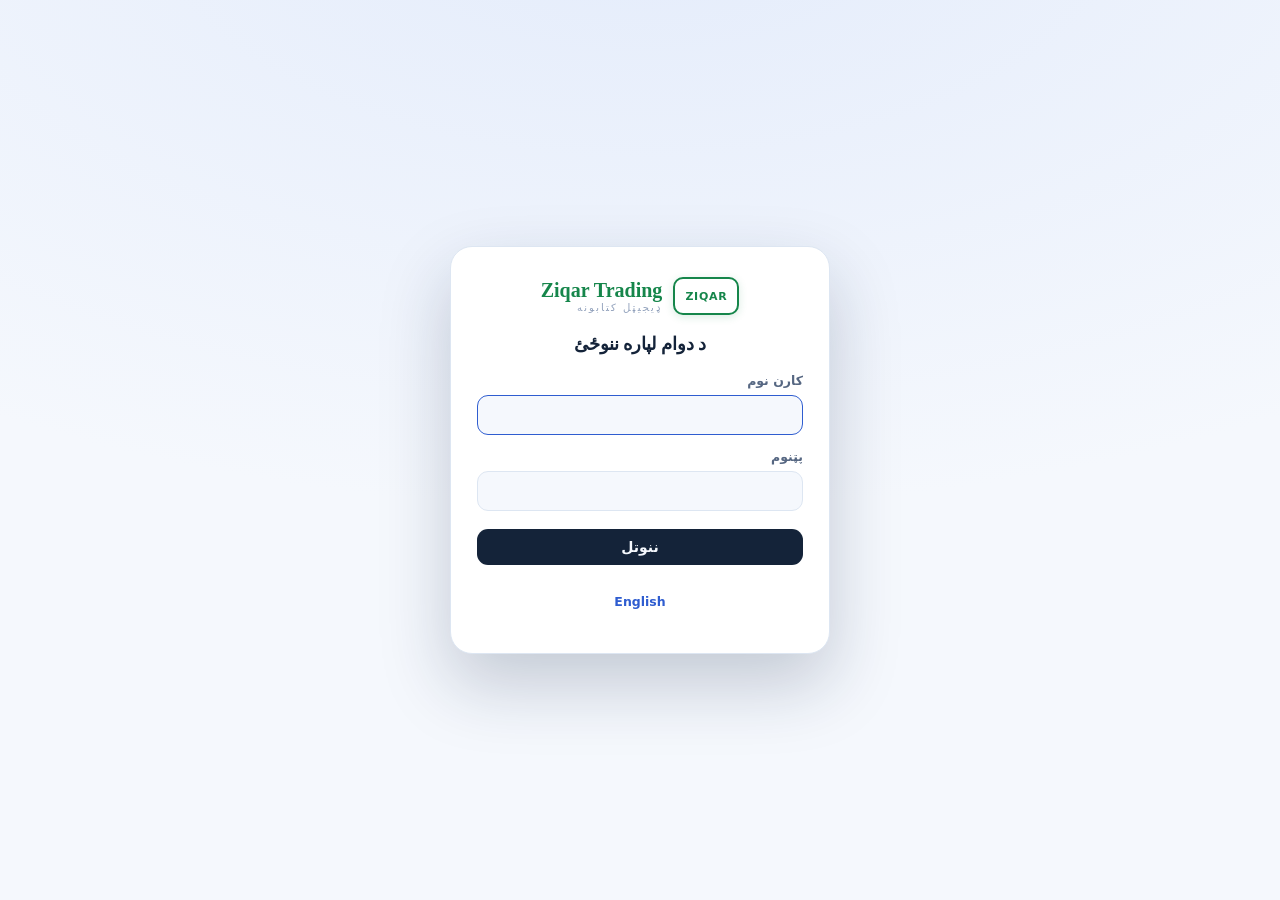
==== commit 33f5b6a4: "3.9" ====
--- a/docs/index.html
+++ b/docs/index.html
@@ -8,9 +8,9 @@
 <meta http-equiv="Content-Security-Policy" content="default-src 'self'; base-uri 'self'; object-src 'none'; script-src 'self' 'unsafe-inline'; style-src 'self' 'unsafe-inline' https://fonts.googleapis.com; font-src https://fonts.gstatic.com; img-src 'self' data: blob:; media-src 'self' data: blob:; frame-src https://script.google.com https://script.googleusercontent.com https://*.googleusercontent.com; connect-src 'self' https://script.google.com https://script.googleusercontent.com https://*.googleusercontent.com; worker-src 'self' blob:; manifest-src 'self'; form-action 'self' https://script.google.com https://script.googleusercontent.com https://*.googleusercontent.com; upgrade-insecure-requests">
 
 <meta name="field-ledger-app" content="Field Ledger">
-<meta name="field-ledger-version" content="3.8.3">
+<meta name="field-ledger-version" content="3.9.0">
 <meta name="field-ledger-schema" content="12">
-<meta name="field-ledger-build" content="2026-07-26-single-flight-download-session-r13">
+<meta name="field-ledger-build" content="2026-07-26-v390-stability-rebuild">
 <title>Ziqar Trading</title>
 <link rel="preconnect" href="https://fonts.googleapis.com">
 <link rel="preconnect" href="https://fonts.gstatic.com" crossorigin>
@@ -37,10 +37,24 @@
 .note-filter-bar{display:grid;grid-template-columns:minmax(220px,1fr) minmax(160px,210px) minmax(160px,210px);gap:10px;max-width:1040px;margin:0 auto 16px}.note-filter-search{position:relative}.note-filter-search svg{position:absolute;inset-inline-start:13px;top:50%;width:17px;height:17px;transform:translateY(-50%);stroke:var(--faint);fill:none;stroke-width:2;pointer-events:none}.note-filter-search input,.note-date-filter,.note-period-filter{width:100%;min-height:44px;border:1px solid var(--border);border-radius:11px;background:var(--surface);color:var(--text);padding:10px 13px;font-size:var(--fl-fs-14,14px)}.note-filter-search input{padding-inline-start:40px}.note-filter-search input:focus,.note-date-filter:focus,.note-period-filter:focus{outline:none;border-color:var(--accent);box-shadow:0 0 0 3px color-mix(in srgb,var(--accent) 12%,transparent)}.nb-card{position:relative;padding-top:44px}.nb-card.image{padding-top:44px}.nb-code{position:absolute;top:10px;left:50%;transform:translateX(-50%);max-width:calc(100% - 24px);padding:4px 10px;border-radius:20px;background:rgba(47,93,208,.10);color:#2f5dd0;border:1px solid rgba(47,93,208,.20);font-family:'Spline Sans Mono',monospace;font-size:var(--fl-fs-10_5,10.5px);font-weight:700;letter-spacing:.35px;white-space:nowrap;overflow:hidden;text-overflow:ellipsis;direction:ltr;user-select:all}[data-theme="dark"] .nb-code{background:rgba(107,155,245,.14);color:#a8c6ff;border-color:rgba(107,155,245,.26)}.note-filter-empty{grid-column:1/-1}
 @media(max-width:720px){.note-filter-bar{grid-template-columns:1fr}.note-filter-search input,.note-date-filter,.note-period-filter{min-height:46px}.nb-code{font-size:var(--fl-fs-10,10px)}}
 </style>
+
+<script id="ziqar-v390-boot-guard">
+(function(){
+  'use strict';
+  function release(reason){
+    try{if(document.body)document.body.classList.remove('booting');}catch(_){}
+    if(reason)console.error('Ziqar 3.9 startup guard:',reason);
+  }
+  window.__ZIqar390ReleaseBoot=release;
+  window.addEventListener('error',function(event){release(event&&event.error||event&&event.message||'runtime error');},true);
+  window.addEventListener('unhandledrejection',function(event){if(document.body&&document.body.classList.contains('booting'))release(event&&event.reason||'startup rejection');});
+  document.addEventListener('DOMContentLoaded',function(){setTimeout(function(){release('startup guard deadline');},7000);},{once:true});
+}());
+</script>
 </head>
-<body class="booting">
-
-<div id="flBootScreen" aria-live="polite"><div class="fl-boot-card"><div class="mark" aria-label="Ziqar">ZIQAR</div><b>Ziqar Trading</b><span>Opening saved session…</span></div></div>
+<body>
+
+<div id="flBootScreen" aria-live="polite"><div class="fl-boot-card"><div class="mark" aria-label="Ziqar">ZIQAR</div><b>Ziqar Trading</b><span>Starting Ziqar Trading…</span></div></div>
 <div class="login" id="loginScreen">
   <div class="login-card">
     <div class="login-brand"><div class="mark" aria-label="Ziqar">ZIQAR</div><div><h1>Ziqar Trading</h1><div class="sub" data-i18n="sub"></div></div></div>
@@ -889,7 +903,7 @@
 const canWrite=()=>currentUser&&currentUser.role!=='viewer';const initials=n=>n.split(/\s+/).map(w=>w[0]||'').join('').slice(0,2).toUpperCase();const roleLabel=r=>t('role_'+r);function logComparable(v){if(v instanceof Date)return v.toISOString();if(v===undefined)return null;if(v&&typeof v==='object')return JSON.stringify(v);return v;}
 function logMeta(target,recordId,before,after,labels){const changes=[];before=before||{};after=after||{};const keys=[...new Set([...Object.keys(before),...Object.keys(after)])];keys.forEach(k=>{const a=logComparable(before[k]),b=logComparable(after[k]);if(String(a??'')!==String(b??''))changes.push({field:k,label:(labels&&labels[k])||k,before:a,after:b});});return{target:target||'',recordId:recordId||'',changes};}
 function logEvent(action,detail,meta){if(!currentUser)return;const cleanMeta=meta&&typeof meta==='object'?{target:meta.target||'',recordId:meta.recordId||'',changes:Array.isArray(meta.changes)?meta.changes.map(c=>({field:c.field||'',label:c.label||c.field||'',before:logComparable(c.before),after:logComparable(c.after)})):[]}:null;const eventId='LOG-'+(crypto.randomUUID?crypto.randomUUID():Date.now()+'-'+Math.random().toString(36).slice(2));LOGS.push({id:eventId,entityKey:eventId,time:new Date(),user:currentUser.name,role:currentUser.role,action,detail:detail||'',meta:cleanMeta});DATA_REVISION++;if(BACKUP_SETTINGS.localEveryChange)scheduleLocalBackup();if($('#activityView')&&$('#activityView').classList.contains('active'))renderActivity();if($('#adminView')&&$('#adminView').classList.contains('active')){renderBackupCenter();if(typeof renderUpdateCenter==='function')renderUpdateCenter();}}
-const FIELD_LEDGER_VERSION='3.8.3',FIELD_LEDGER_SCHEMA=12,FIELD_LEDGER_BUILD='2026-07-23-unified-storage-sync';const BACKUP_DB_NAME='FieldLedgerDemoBackupDB',BACKUP_STORE='backups',BACKUP_SETTINGS_KEY='field-ledger-backup-settings-v1',BACKUP_FALLBACK_PREFIX='field-ledger-backup-record-v1-';let DATA_REVISION=1,backupDbPromise=null,backupLocalTimer=null,backupRenderToken=0;let BACKUP_SETTINGS={driveDaily:false,localEveryChange:true};function loadBackupSettings(){try{const x=JSON.parse(localStorage.getItem(BACKUP_SETTINGS_KEY)||'null');if(x&&typeof x==='object')BACKUP_SETTINGS={driveDaily:!!x.driveDaily,localEveryChange:x.localEveryChange!==false};}catch(_){}}
+const FIELD_LEDGER_VERSION='3.9.0',FIELD_LEDGER_SCHEMA=12,FIELD_LEDGER_BUILD='2026-07-26-v390-stability-rebuild';const BACKUP_DB_NAME='FieldLedgerDemoBackupDB',BACKUP_STORE='backups',BACKUP_SETTINGS_KEY='field-ledger-backup-settings-v1',BACKUP_FALLBACK_PREFIX='field-ledger-backup-record-v1-';let DATA_REVISION=1,backupDbPromise=null,backupLocalTimer=null,backupRenderToken=0;let BACKUP_SETTINGS={driveDaily:false,localEveryChange:true};function loadBackupSettings(){try{const x=JSON.parse(localStorage.getItem(BACKUP_SETTINGS_KEY)||'null');if(x&&typeof x==='object')BACKUP_SETTINGS={driveDaily:!!x.driveDaily,localEveryChange:x.localEveryChange!==false};}catch(_){}}
 function saveBackupSettings(){try{localStorage.setItem(BACKUP_SETTINGS_KEY,JSON.stringify(BACKUP_SETTINGS));}catch(_){}}
 loadBackupSettings();function backupDb(){if(backupDbPromise)return backupDbPromise;backupDbPromise=new Promise((resolve,reject)=>{if(!('indexedDB'in window)){reject(new Error('indexedDB unavailable'));return;}const req=indexedDB.open(BACKUP_DB_NAME,1);req.onupgradeneeded=()=>{const db=req.result;if(!db.objectStoreNames.contains(BACKUP_STORE))db.createObjectStore(BACKUP_STORE,{keyPath:'kind'});};req.onsuccess=()=>resolve(req.result);req.onerror=()=>reject(req.error||new Error('database'));});return backupDbPromise;}
 function fallbackBackupGet(kind){try{const raw=localStorage.getItem(BACKUP_FALLBACK_PREFIX+kind);return raw?reviveBackupJson(raw):null;}catch(_){return null;}}
@@ -1311,7 +1325,7 @@
 if(navigator.share){await navigator.share({text:cap});return;}}catch(e){if(e&&e.name==='AbortError')return;}
 window.open('https://wa.me/?text='+encodeURIComponent(cap),'_blank');}
 ;
-window.FIELD_LEDGER_CONFIG=Object.freeze({APP_VERSION:'3.8.3',DATA_SCHEMA:12,BACKEND_URL:'https://script.google.com/macros/s/AKfycbxoPLCDiuS5I2LLHiCU5iyKMFl1nPFDcllMihuMg5y6U3g7IJSGH1G_YbK6d7t-Sxo/exec',FIRST_RUN_MODE:'blank',SYNC_INTERVAL_MS:30000,CHUNK_SIZE:150000,BRIDGE_TIMEOUT_MS:60000,API_TIMEOUT_MS:45000,KEEP_LOCAL_EXPORTS:10,ENABLE_MONTHLY_PROJECTIONS:true});
+window.FIELD_LEDGER_CONFIG=Object.freeze({APP_VERSION:'3.9.0',DATA_SCHEMA:12,BACKEND_URL:'https://script.google.com/macros/s/AKfycbxoPLCDiuS5I2LLHiCU5iyKMFl1nPFDcllMihuMg5y6U3g7IJSGH1G_YbK6d7t-Sxo/exec',FIRST_RUN_MODE:'blank',SYNC_INTERVAL_MS:30000,CHUNK_SIZE:150000,BRIDGE_TIMEOUT_MS:60000,API_TIMEOUT_MS:45000,KEEP_LOCAL_EXPORTS:10,ENABLE_MONTHLY_PROJECTIONS:true});
 
 ;
 (function(){
@@ -1377,7 +1391,7 @@
 async function storeDeleteMany(name,ids){if(!ids||!ids.length)return;const db=await openDb(),tx=db.transaction(name,'readwrite'),s=tx.objectStore(name);ids.forEach(id=>s.delete(id));await txResult(tx);}
 async function storeCount(name){const db=await openDb(),tx=db.transaction(name,'readonly');return requestResult(tx.objectStore(name).count());}
 function configured(){return/^https:\/\/script\.google\.com\/macros\/s\/.+\/exec(?:\?.*)?$/i.test(String(CFG.BACKEND_URL||''));}
-function getMetaDefaults(){return{deviceId:uid('D'),remoteRevision:0,remoteHash:'',lastSyncAt:null,lastError:'',appVersion:CFG.APP_VERSION||'3.8.2',schema:CFG.DATA_SCHEMA||11,localSequence:0,lastSnapshotAt:null,storagePersisted:false,queueVersion:2};}
+function getMetaDefaults(){return{deviceId:uid('D'),remoteRevision:0,remoteHash:'',lastSyncAt:null,lastError:'',appVersion:CFG.APP_VERSION||'3.9.0',schema:CFG.DATA_SCHEMA||11,localSequence:0,lastSnapshotAt:null,storagePersisted:false,queueVersion:2};}
 async function getMeta(){return Object.assign(getMetaDefaults(),await kvGet(K.META)||{});}
 async function setMeta(patch){const current=await getMeta(),next=Object.assign(current,patch||{});await kvSet(K.META,next);return next;}
 function approxSize(value){try{return new Blob([typeof value==='string'?value:JSON.stringify(value)]).size;}catch{return 0;}}
@@ -1410,13 +1424,13 @@
 function ensureBadge(){installStyles();flInstallCoreProgressR12Styles();let b=document.getElementById('flSyncBadge');if(!b){b=document.createElement('span');b.id='flSyncBadge';b.className='fl-sync-badge offline';b.innerHTML='<span data-fl-sync-label-r12>Offline</span><span data-fl-core-progress-r12></span>';const spacer=document.querySelector('header .spacer');if(spacer)spacer.insertAdjacentElement('afterend',b);}else{let label=b.querySelector('[data-fl-sync-label-r12]');if(!label){label=b.querySelector(':scope > span')||document.createElement('span');label.dataset.flSyncLabelR12='1';if(!label.parentNode)b.prepend(label);}if(!b.querySelector('[data-fl-core-progress-r12]')){const root=document.createElement('span');root.dataset.flCoreProgressR12='1';b.appendChild(root);}}flRenderTransferProgressR12();return b;}
 function setStatus(kind,text){const b=ensureBadge();['offline','pending','failed','syncing','synced','sync-off'].forEach(c=>b.classList.remove(c));b.classList.add(kind);b.title=text||kind;const s=b.querySelector('[data-fl-sync-label-r12]');if(s)s.textContent=text||kind;if(kind==='syncing'&&!flProgressActiveR12(window.flTransferProgressR12))window.flSetTransferProgressR12({stage:'preparing',percent:0,message:text||'Synchronizing'});else if(kind==='failed')window.flSetTransferProgressR12({stage:'error',message:text||'Sync paused'});else if(kind==='pending'&&!['uploading','downloading','finalizing','verifying','preparing','queued'].includes(String(window.flTransferProgressR12&&window.flTransferProgressR12.stage||'')))window.flSetTransferProgressR12({stage:'pending',message:text||'Changes pending'});else if(kind==='synced')window.flSetTransferProgressR12({stage:'complete',percent:100,message:text||'Synced'});renderSyncCenterSoon();}
 function bridgeNonceValue(){return uid('B');}
-function bridgeSrc(){const join=String(CFG.BACKEND_URL).includes('?')?'&':'?';return CFG.BACKEND_URL+join+'mode=bridge&appOrigin='+encodeURIComponent(location.origin)+'&bridgeNonce='+encodeURIComponent(bridgeNonce)+'&clientVersion=3.8.2&t='+Date.now();}
+function bridgeSrc(){const join=String(CFG.BACKEND_URL).includes('?')?'&':'?';return CFG.BACKEND_URL+join+'mode=bridge&appOrigin='+encodeURIComponent(location.origin)+'&bridgeNonce='+encodeURIComponent(bridgeNonce)+'&clientVersion=3.9.0&t='+Date.now();}
 function trustedBridgeOrigin(origin){try{const u=new URL(origin);return u.protocol==='https:'&&(u.hostname==='script.google.com'||u.hostname==='script.googleusercontent.com'||u.hostname.endsWith('.googleusercontent.com'));}catch{return false;}}
 function clearBridge(){if(bridgeReadyTimer)clearTimeout(bridgeReadyTimer);bridgeReadyTimer=null;bridgeReadyPromise=null;bridgeReadyResolve=null;bridgeReadyReject=null;bridgeTargetWindow=null;bridgeTargetOrigin='';if(bridgeFrame){try{bridgeFrame.remove();}catch{}bridgeFrame=null;}}
 function ensureBridgeOnce(){if(!configured())return Promise.reject(Object.assign(new Error('Apps Script URL is not configured in runtime configuration'),{code:'BACKEND_URL_MISSING'}));if(bridgeTargetWindow)return Promise.resolve(true);if(bridgeReadyPromise)return bridgeReadyPromise;bridgeNonce=bridgeNonceValue();bridgeReadyPromise=new Promise((resolve,reject)=>{bridgeReadyResolve=resolve;bridgeReadyReject=reject;bridgeFrame=document.createElement('iframe');bridgeFrame.className='fl-hidden-frame';bridgeFrame.title='Ziqar Trading backend';bridgeFrame.src=bridgeSrc();bridgeFrame.dataset.flBridgeStartedAt=String(Date.now());bridgeFrame.onerror=()=>reject(Object.assign(new Error('The Google backend page could not be loaded.'),{code:'BRIDGE_LOAD_FAILED'}));document.body.appendChild(bridgeFrame);const timeout=Math.max(30000,Number(CFG.BRIDGE_TIMEOUT_MS)||60000);bridgeReadyTimer=setTimeout(()=>reject(Object.assign(new Error('The Google backend did not become ready. The deployment may not be public, the deployment URL may be outdated, or Google access may be blocked on this tablet.'),{code:'BRIDGE_TIMEOUT'})),timeout);});return bridgeReadyPromise.catch(err=>{clearBridge();throw err;});}
 async function ensureBridge(){return ensureBridgeOnce();}
 window.addEventListener('message',event=>{const data=event.data||{};if(data.type==='FIELD_LEDGER_BRIDGE_READY'){if(data.bridgeNonce!==bridgeNonce||!trustedBridgeOrigin(event.origin))return;bridgeTargetWindow=event.source;bridgeTargetOrigin=event.origin;if(bridgeReadyTimer)clearTimeout(bridgeReadyTimer);bridgeReadyTimer=null;if(bridgeReadyResolve)bridgeReadyResolve(true);return;}if(data.type==='FIELD_LEDGER_BRIDGE_ERROR'){if(data.bridgeNonce!==bridgeNonce||!trustedBridgeOrigin(event.origin))return;const err=Object.assign(new Error(data.message||'Backend bridge refused the website origin'),{code:'BRIDGE_REFUSED'});if(bridgeReadyReject)bridgeReadyReject(err);return;}if(data.type!=='FIELD_LEDGER_API_RESPONSE'||!data.requestId||data.bridgeNonce!==bridgeNonce)return;if(!bridgeTargetWindow||event.source!==bridgeTargetWindow||event.origin!==bridgeTargetOrigin)return;const pending=bridgeRequests.get(data.requestId);if(!pending)return;bridgeRequests.delete(data.requestId);clearTimeout(pending.timer);if(data.ok)pending.resolve(data.result);else pending.reject(Object.assign(new Error(data.error&&data.error.message||'Backend request failed'),{code:data.error&&data.error.code,details:data.error}));});
-async function api(action,payload={},opts={}){if(!configured())throw new Error('Apps Script URL is not configured in runtime configuration');const timeout=Math.max(3000,Number(opts.timeout||CFG.API_TIMEOUT_MS)||15000),request={transport:'field-ledger-direct-v1',requestId:uid('R'),action,payload,token:opts.noToken?'':backendToken,origin:location.origin,appVersion:CFG.APP_VERSION||'3.8.2',schema:Number(CFG.DATA_SCHEMA)||11},controller=new AbortController(),timer=setTimeout(()=>controller.abort(),timeout);try{const response=await fetch(CFG.BACKEND_URL,{method:'POST',mode:'cors',credentials:'omit',cache:'no-store',headers:{'Content-Type':'text/plain;charset=UTF-8'},body:JSON.stringify(request),signal:controller.signal});const raw=await response.text();if(!response.ok)throw Object.assign(new Error('Google backend returned HTTP '+response.status+'.'),{code:'BACKEND_HTTP_ERROR'});let env;try{env=JSON.parse(raw);}catch{throw Object.assign(new Error('Google backend returned an invalid response.'),{code:'INVALID_BACKEND_RESPONSE'});}if(env.ok)return env.result;throw Object.assign(new Error(env.error&&env.error.message||'Backend request failed'),{code:env.error&&env.error.code,details:env.error});}catch(e){if(e&&e.name==='AbortError')throw Object.assign(new Error('Google backend request timed out. Please retry.'),{code:'API_TIMEOUT'});if(e instanceof TypeError)throw Object.assign(new Error('Google backend connection was blocked by the browser or network.'),{code:'NETWORK_BLOCKED'});throw e;}finally{clearTimeout(timer);}}
+async function api(action,payload={},opts={}){if(!configured())throw new Error('Apps Script URL is not configured in runtime configuration');const timeout=Math.max(3000,Number(opts.timeout||CFG.API_TIMEOUT_MS)||15000),request={transport:'field-ledger-direct-v1',requestId:uid('R'),action,payload,token:opts.noToken?'':backendToken,origin:location.origin,appVersion:CFG.APP_VERSION||'3.9.0',schema:Number(CFG.DATA_SCHEMA)||11},controller=new AbortController(),timer=setTimeout(()=>controller.abort(),timeout);try{const response=await fetch(CFG.BACKEND_URL,{method:'POST',mode:'cors',credentials:'omit',cache:'no-store',headers:{'Content-Type':'text/plain;charset=UTF-8'},body:JSON.stringify(request),signal:controller.signal});const raw=await response.text();if(!response.ok)throw Object.assign(new Error('Google backend returned HTTP '+response.status+'.'),{code:'BACKEND_HTTP_ERROR'});let env;try{env=JSON.parse(raw);}catch{throw Object.assign(new Error('Google backend returned an invalid response.'),{code:'INVALID_BACKEND_RESPONSE'});}if(env.ok)return env.result;throw Object.assign(new Error(env.error&&env.error.message||'Backend request failed'),{code:env.error&&env.error.code,details:env.error});}catch(e){if(e&&e.name==='AbortError')throw Object.assign(new Error('Google backend request timed out. Please retry.'),{code:'API_TIMEOUT'});if(e instanceof TypeError)throw Object.assign(new Error('Google backend connection was blocked by the browser or network.'),{code:'NETWORK_BLOCKED'});throw e;}finally{clearTimeout(timer);}}
 async function sha256(text){const bytes=new TextEncoder().encode(text),digest=await crypto.subtle.digest('SHA-256',bytes);return[...new Uint8Array(digest)].map(x=>x.toString(16).padStart(2,'0')).join('');}
 function flBytesToB64(bytes){let s='';for(const b of bytes)s+=String.fromCharCode(b);return btoa(s);}
 function flB64ToBytes(value){const s=atob(String(value||'')),out=new Uint8Array(s.length);for(let i=0;i<s.length;i++)out[i]=s.charCodeAt(i);return out;}
@@ -1442,7 +1456,7 @@
 async function folderFileExists(dir,name){try{await dir.getFileHandle(name,{create:false});return true;}catch{return false;}}
 async function folderRemoveFile(dir,name){try{await dir.removeEntry(name);}catch{}}
 async function folderMeasure(root){let bytes=0,files=0;async function walk(dir){for await(const entry of dir.values()){if(entry.kind==='file'){try{const file=await entry.getFile();bytes+=Number(file.size)||0;files++;}catch{}}else if(entry.kind==='directory')await walk(entry);}}await walk(root);return{bytes,files};}
-function folderPlainBlob(kind,payload,deviceId){const envelope={format:'field-ledger-plain-folder-file',formatVersion:2,app:'Field Ledger',appVersion:CFG.APP_VERSION||'3.8.2',kind,deviceId:String(deviceId||''),createdAt:nowIso(),encrypted:false,payload};return new Blob([JSON.stringify(envelope,null,2)],{type:'application/json'});}
+function folderPlainBlob(kind,payload,deviceId){const envelope={format:'field-ledger-plain-folder-file',formatVersion:2,app:'Field Ledger',appVersion:CFG.APP_VERSION||'3.9.0',kind,deviceId:String(deviceId||''),createdAt:nowIso(),encrypted:false,payload};return new Blob([JSON.stringify(envelope,null,2)],{type:'application/json'});}
 async function folderUnpackPlain(file){const envelope=JSON.parse(await file.text());if(envelope&&envelope.format==='field-ledger-plain-folder-file'&&envelope.payload)return{header:envelope,payload:envelope.payload};if(envelope&&envelope.format==='field-ledger-folder-mirror-state')return{header:{format:'field-ledger-plain-folder-file',encrypted:false},payload:envelope};throw new Error('This is not a Ziqar Trading plain JSON folder file');}
 async function folderSha256Bytes(bytes){const d=await crypto.subtle.digest('SHA-256',bytes);return[...new Uint8Array(d)].map(x=>x.toString(16).padStart(2,'0')).join('');}
 async function folderDecompress(bytes,kind){if(kind==='gzip'&&typeof DecompressionStream==='function'){const stream=new Blob([bytes]).stream().pipeThrough(new DecompressionStream('gzip'));return new Uint8Array(await new Response(stream).arrayBuffer());}return new Uint8Array(bytes);}
@@ -1454,17 +1468,17 @@
 async function folderStructure(root){await folderSubdir(root,'current',true);await folderSubdir(root,'pending',true);await folderSubdir(root,'snapshots',true);await folderSubdir(root,'acknowledged',true);await folderSubdir(root,'logs',true);}
 async function folderStatus({requestPermission=false,measure=false}={}){const supported=folderSupported();let info=await kvGet(K.FOLDER_INFO)||{},handle=flActiveFolderHandle;if(!handle&&info.storageMode==='opfs'&&folderOpfsSupported())handle=await folderOpfsRoot({create:false});if(!handle)handle=await kvGet(K.FOLDER_HANDLE);if(handle&&info.storageMode==='opfs')flOpfsHandles.add(handle);let permission=handle?await folderPermission(handle,{request:requestPermission}):'missing';const dirty=await kvGet(K.FOLDER_DIRTY);let verified=false;if(handle&&permission==='granted'){try{await folderHandleExists(handle);verified=true;flActiveFolderHandle=handle;if(measure){const measured=await folderMeasure(handle);info.sizeBytes=measured.bytes;info.fileCount=measured.files;info.measuredAt=nowIso();}info.exists=true;info.missing=false;info.permission='granted';info.lastVerifiedAt=nowIso();info.lastError='';await kvSet(K.FOLDER_INFO,info);}catch(error){console.warn('local folder verification failed',error);if(folderMissingError(error)){info=Object.assign({},info,{exists:false,missing:true,sizeBytes:0,fileCount:0,lastVerifiedAt:nowIso(),lastError:LANG==='ps'?'ټاکل شوی محلي فولډر ړنګ شوی. مهرباني وکړئ فولډر بیا وټاکئ.':'The selected local folder was deleted or is missing. Choose the folder again.'});await kvSet(K.FOLDER_INFO,info);await kvDel(K.FOLDER_HANDLE);await kvDel(K.FOLDER_KEY);flActiveFolderHandle=null;handle=null;permission='missing';}else{permission='error';info=Object.assign({},info,{lastError:error&&error.message||'The local folder could not be verified.'});await kvSet(K.FOLDER_INFO,info);}}}const registered=!!handle,ready=registered&&permission==='granted'&&verified;return{supported,handle,info,dirty,registered,verified,connected:ready,permission,ready,storageMode:info.storageMode||'external'};}
 function folderStatusText(folder,en=true){if(!folder.supported)return en?'Unsupported':'نه ملاتړ کېږي';if(folder.info&&folder.info.missing)return en?'Deleted or missing · choose again':'ړنګ یا ورک دی · بیا یې وټاکئ';if(!folder.registered)return en?'Not configured':'نه دی ټاکل شوی';if(folder.permission!=='granted')return en?'Permission paused · tap Reconnect':'اجازه ځنډېدلې · بیا وصل کړئ';if(!folder.verified)return en?'Unavailable':'لاس رسی نشته';if(folder.storageMode==='opfs')return folder.dirty?(en?'Tablet local storage · write pending':'د ټابلیټ محلي ذخیره · لیکل پاتې دي'):(en?'Tablet local storage · verified':'د ټابلیټ محلي ذخیره · تایید شوې');return folder.dirty?(en?'Connected · write pending':'وصل دی · لیکل پاتې دي'):(en?'Connected · verified':'وصل او تایید شوی');}
-async function folderBuildPayload(snapshot){const meta=await getMeta(),operations=await pendingOps(),offlineAuth=await kvGet(K.OFFLINE_AUTH),users=await kvGet(K.USERS);return{format:'field-ledger-folder-mirror-state',formatVersion:2,app:'Field Ledger',appVersion:CFG.APP_VERSION||'3.8.2',savedAt:nowIso(),state:migrateSnapshot(snapshot),journal:{operations,uploadTask:null},meta:{deviceId:meta.deviceId,remoteRevision:meta.remoteRevision,localSequence:meta.localSequence,lastSyncAt:meta.lastSyncAt},lastSynced:null,auth:{offlineAuth:offlineAuth||null,users:users||null}};}
+async function folderBuildPayload(snapshot){const meta=await getMeta(),operations=await pendingOps(),offlineAuth=await kvGet(K.OFFLINE_AUTH),users=await kvGet(K.USERS);return{format:'field-ledger-folder-mirror-state',formatVersion:2,app:'Field Ledger',appVersion:CFG.APP_VERSION||'3.9.0',savedAt:nowIso(),state:migrateSnapshot(snapshot),journal:{operations,uploadTask:null},meta:{deviceId:meta.deviceId,remoteRevision:meta.remoteRevision,localSequence:meta.localSequence,lastSyncAt:meta.lastSyncAt},lastSynced:null,auth:{offlineAuth:offlineAuth||null,users:users||null}};}
 async function folderWriteSnapshotUnlocked(root,row,deviceId){if(!row||!row.snapshot)return;const dir=await folderSubdir(root,'snapshots',true),name=String(row.createdAt||nowIso()).replace(/[:.]/g,'-')+'-'+String(row.kind||'snapshot')+'-'+String(row.id||uid('S')).replace(/[^a-zA-Z0-9_-]/g,'_')+'.json',blob=folderPlainBlob('snapshot',{format:'field-ledger-folder-snapshot',formatVersion:2,row},deviceId);await folderWriteFile(dir,name,blob);const names=[];for await(const entry of dir.values())if(entry.kind==='file'&&entry.name.endsWith('.json'))names.push(entry.name);names.sort().reverse();for(const old of names.slice(MAX_FOLDER_SNAPSHOTS))await folderRemoveFile(dir,old);}
-async function folderMirrorCommit(snapshot,{snapshotEntry=null,reason='save',handleOverride=null}={}){const handle=handleOverride||flActiveFolderHandle||await kvGet(K.FOLDER_HANDLE);if(!handle)return false;const permission=await folderPermission(handle);if(permission!=='granted'){await kvSet(K.FOLDER_DIRTY,{reason,updatedAt:nowIso()});await kvSet(K.FOLDER_INFO,Object.assign({},await kvGet(K.FOLDER_INFO)||{},{permission,lastError:LANG==='ps'?'د فولډر اجازه ځنډېدلې ده. د ذخیره او سینک له برخې Reconnect ووهئ.':'Folder permission is paused. Open Storage & sync and tap Reconnect folder.'}));return false;}flActiveFolderHandle=handle;await kvSet(K.FOLDER_DIRTY,{reason,updatedAt:nowIso()});folderChain=folderChain.catch(()=>{}).then(async()=>{await folderStructure(handle);const payload=await folderBuildPayload(snapshot),meta=await getMeta(),current=await folderSubdir(handle,'current',true),pending=await folderSubdir(handle,'pending',true),latestBlob=folderPlainBlob('current',payload,meta.deviceId);try{const old=await folderReadFile(current,'latest.json');if(old.size)await folderWriteFile(current,'previous.json',old);}catch{}await folderWriteFile(current,'latest.json',latestBlob);const queuePayload={format:'field-ledger-folder-mirror-queue',formatVersion:2,savedAt:nowIso(),deviceId:meta.deviceId,operations:payload.journal.operations,uploadTask:payload.journal.uploadTask};await folderWriteFile(pending,'queue.json',folderPlainBlob('queue',queuePayload,meta.deviceId));if(snapshotEntry)await folderWriteSnapshotUnlocked(handle,snapshotEntry,meta.deviceId);const manifest={format:'field-ledger-local-folder-manifest',formatVersion:2,app:'Field Ledger',appVersion:CFG.APP_VERSION||'3.8.2',deviceId:meta.deviceId,lastWriteAt:nowIso(),reason,revision:Number(snapshot&&snapshot.revision||0),pendingOperations:payload.journal.operations.length,encrypted:false,storageFormat:'plain-json'};await folderWriteFile(handle,'manifest.json',JSON.stringify(manifest,null,2));const estimatedBytes=latestBlob.size+approxSize(queuePayload),oldInfo=await kvGet(K.FOLDER_INFO)||{};await kvSet(K.FOLDER_INFO,Object.assign({},oldInfo,{folderName:handle.name,permission:'granted',verified:true,exists:true,missing:false,lastVerifiedAt:nowIso(),lastWriteAt:manifest.lastWriteAt,lastError:'',revision:manifest.revision,pendingOperations:manifest.pendingOperations,encrypted:false,storageFormat:'plain-json',lastWriteBytes:estimatedBytes,sizeBytes:Math.max(Number(oldInfo.sizeBytes)||0,estimatedBytes)}));await kvDel(K.FOLDER_DIRTY);return true;}).catch(async e=>{console.warn('dedicated folder mirror failed',e);await kvSet(K.FOLDER_INFO,Object.assign({},await kvGet(K.FOLDER_INFO)||{},{lastError:e.message||String(e),permission:await folderPermission(handle)}));throw e;});return folderChain;}
+async function folderMirrorCommit(snapshot,{snapshotEntry=null,reason='save',handleOverride=null}={}){const handle=handleOverride||flActiveFolderHandle||await kvGet(K.FOLDER_HANDLE);if(!handle)return false;const permission=await folderPermission(handle);if(permission!=='granted'){await kvSet(K.FOLDER_DIRTY,{reason,updatedAt:nowIso()});await kvSet(K.FOLDER_INFO,Object.assign({},await kvGet(K.FOLDER_INFO)||{},{permission,lastError:LANG==='ps'?'د فولډر اجازه ځنډېدلې ده. د ذخیره او سینک له برخې Reconnect ووهئ.':'Folder permission is paused. Open Storage & sync and tap Reconnect folder.'}));return false;}flActiveFolderHandle=handle;await kvSet(K.FOLDER_DIRTY,{reason,updatedAt:nowIso()});folderChain=folderChain.catch(()=>{}).then(async()=>{await folderStructure(handle);const payload=await folderBuildPayload(snapshot),meta=await getMeta(),current=await folderSubdir(handle,'current',true),pending=await folderSubdir(handle,'pending',true),latestBlob=folderPlainBlob('current',payload,meta.deviceId);try{const old=await folderReadFile(current,'latest.json');if(old.size)await folderWriteFile(current,'previous.json',old);}catch{}await folderWriteFile(current,'latest.json',latestBlob);const queuePayload={format:'field-ledger-folder-mirror-queue',formatVersion:2,savedAt:nowIso(),deviceId:meta.deviceId,operations:payload.journal.operations,uploadTask:payload.journal.uploadTask};await folderWriteFile(pending,'queue.json',folderPlainBlob('queue',queuePayload,meta.deviceId));if(snapshotEntry)await folderWriteSnapshotUnlocked(handle,snapshotEntry,meta.deviceId);const manifest={format:'field-ledger-local-folder-manifest',formatVersion:2,app:'Field Ledger',appVersion:CFG.APP_VERSION||'3.9.0',deviceId:meta.deviceId,lastWriteAt:nowIso(),reason,revision:Number(snapshot&&snapshot.revision||0),pendingOperations:payload.journal.operations.length,encrypted:false,storageFormat:'plain-json'};await folderWriteFile(handle,'manifest.json',JSON.stringify(manifest,null,2));const estimatedBytes=latestBlob.size+approxSize(queuePayload),oldInfo=await kvGet(K.FOLDER_INFO)||{};await kvSet(K.FOLDER_INFO,Object.assign({},oldInfo,{folderName:handle.name,permission:'granted',verified:true,exists:true,missing:false,lastVerifiedAt:nowIso(),lastWriteAt:manifest.lastWriteAt,lastError:'',revision:manifest.revision,pendingOperations:manifest.pendingOperations,encrypted:false,storageFormat:'plain-json',lastWriteBytes:estimatedBytes,sizeBytes:Math.max(Number(oldInfo.sizeBytes)||0,estimatedBytes)}));await kvDel(K.FOLDER_DIRTY);return true;}).catch(async e=>{console.warn('dedicated folder mirror failed',e);await kvSet(K.FOLDER_INFO,Object.assign({},await kvGet(K.FOLDER_INFO)||{},{lastError:e.message||String(e),permission:await folderPermission(handle)}));throw e;});return folderChain;}
 function scheduleFolderMirror(snapshot,{snapshotEntry=null,reason='save'}={}){const previousEntry=flFolderMirrorPending&&flFolderMirrorPending.snapshotEntry;flFolderMirrorPending={snapshot:snapshot,snapshotEntry:snapshotEntry||previousEntry||null,reason};if(!flFolderMirrorRunner)flFolderMirrorRunner=(async()=>{while(flFolderMirrorPending){const job=flFolderMirrorPending;flFolderMirrorPending=null;try{await folderMirrorCommit(job.snapshot,{snapshotEntry:job.snapshotEntry,reason:job.reason});}catch(error){console.warn('IndexedDB save succeeded; dedicated folder mirror will retry after the next change',error);}}})().finally(()=>{flFolderMirrorRunner=null;if(flFolderMirrorPending)scheduleFolderMirror(flFolderMirrorPending.snapshot,flFolderMirrorPending);});return flFolderMirrorRunner;}
 async function folderMirrorSnapshot(row){const handle=await kvGet(K.FOLDER_HANDLE);if(!handle||await folderPermission(handle)!=='granted')return false;const meta=await getMeta();folderChain=folderChain.catch(()=>{}).then(async()=>folderWriteSnapshotUnlocked(handle,row,meta.deviceId));return folderChain;}
 async function folderMirrorNow(handleOverride=null){const snapshot=await kvGet(K.STATE)||currentSnapshot(),row={id:'folder-manual-'+Date.now(),kind:'manual',createdAt:nowIso(),revision:Number(snapshot.revision)||0,size:approxSize(snapshot),snapshot:snapshot};return await folderMirrorCommit(snapshot,{snapshotEntry:row,reason:'manual',handleOverride});}
 async function folderReadCurrent(root,key=null){const current=await folderSubdir(root,'current',false);for(const name of['latest.json','previous.json']){try{const x=await folderUnpackPlain(await folderReadFile(current,name)),payload=x.payload;if(payload&&payload.format==='field-ledger-folder-mirror-state'&&payload.state)return payload;}catch(e){console.warn('plain folder recovery candidate failed',name,e);}}if(key)for(const name of['latest.fld','previous.fld']){try{const x=await folderUnpack(await folderReadFile(current,name),key),payload=x.payload;if(payload&&payload.format==='field-ledger-folder-mirror-state'&&payload.state)return payload;}catch(e){console.warn('legacy encrypted recovery candidate failed',name,e);}}throw new Error('No valid Ziqar Trading current or previous folder copy was found.');}
 async function folderAutomaticRecovery(){const handle=await kvGet(K.FOLDER_HANDLE),key=await kvGet(K.FOLDER_KEY);if(!handle||await folderPermission(handle)!=='granted')return null;try{return(await folderReadCurrent(handle,key||null)).state;}catch(e){console.warn('automatic folder recovery skipped',e);return null;}}
-async function folderStoreRecovered(root,key,device,payload){flActiveFolderHandle=root;const snapshot=migrateSnapshot(payload.state),ops=payload.journal&&Array.isArray(payload.journal.operations)?payload.journal.operations:[],task=payload.journal&&payload.journal.uploadTask||null,oldMeta=await getMeta(),newMeta=Object.assign({},oldMeta,payload.meta||{},{deviceId:device.deviceId||payload.meta&&payload.meta.deviceId||oldMeta.deviceId,appVersion:CFG.APP_VERSION||'3.8.2'}),backup={kind:'local',savedAt:nowIso(),revision:snapshot.revision||0,size:approxSize(snapshot),recordCount:snapshot.manifest&&snapshot.manifest.recordCount||0,snapshot:snapshot,simulated:false},storageMode=flOpfsHandles.has(root)?'opfs':device.storageMode||'external',db=await openDb(),tx=db.transaction([STORE,OPS_STORE,SNAP_STORE],'readwrite'),kv=tx.objectStore(STORE),opStore=tx.objectStore(OPS_STORE),snaps=tx.objectStore(SNAP_STORE);kv.put({key:K.STATE,value:snapshot});kv.put({key:K.BACKUP_LOCAL,value:backup});kv.put({key:K.META,value:newMeta});kv.put({key:K.FOLDER_HANDLE,value:root});if(key)kv.put({key:K.FOLDER_KEY,value:key});else kv.delete(K.FOLDER_KEY);kv.put({key:K.FOLDER_INFO,value:{folderName:root.name,storageMode,permission:'granted',lastWriteAt:payload.savedAt||null,lastError:'',recoveredAt:nowIso(),encrypted:false,storageFormat:'plain-json'}});if(payload.auth&&payload.auth.offlineAuth)kv.put({key:K.OFFLINE_AUTH,value:payload.auth.offlineAuth});if(payload.auth&&payload.auth.users)kv.put({key:K.USERS,value:payload.auth.users});if(task)kv.put({key:K.UPLOAD_TASK,value:task});else kv.delete(K.UPLOAD_TASK);opStore.clear();ops.forEach(o=>opStore.put(o));snaps.put({id:'folder-recovery-'+Date.now(),kind:'manual',createdAt:nowIso(),revision:Number(snapshot.revision)||0,size:approxSize(snapshot),snapshot:snapshot});await txResult(tx);applyingRemote=true;try{applyBackupSnapshot(snapshot);}finally{applyingRemote=false;}applyLang();renderLibrary();return snapshot;}
+async function folderStoreRecovered(root,key,device,payload){flActiveFolderHandle=root;const snapshot=migrateSnapshot(payload.state),ops=payload.journal&&Array.isArray(payload.journal.operations)?payload.journal.operations:[],task=payload.journal&&payload.journal.uploadTask||null,oldMeta=await getMeta(),newMeta=Object.assign({},oldMeta,payload.meta||{},{deviceId:device.deviceId||payload.meta&&payload.meta.deviceId||oldMeta.deviceId,appVersion:CFG.APP_VERSION||'3.9.0'}),backup={kind:'local',savedAt:nowIso(),revision:snapshot.revision||0,size:approxSize(snapshot),recordCount:snapshot.manifest&&snapshot.manifest.recordCount||0,snapshot:snapshot,simulated:false},storageMode=flOpfsHandles.has(root)?'opfs':device.storageMode||'external',db=await openDb(),tx=db.transaction([STORE,OPS_STORE,SNAP_STORE],'readwrite'),kv=tx.objectStore(STORE),opStore=tx.objectStore(OPS_STORE),snaps=tx.objectStore(SNAP_STORE);kv.put({key:K.STATE,value:snapshot});kv.put({key:K.BACKUP_LOCAL,value:backup});kv.put({key:K.META,value:newMeta});kv.put({key:K.FOLDER_HANDLE,value:root});if(key)kv.put({key:K.FOLDER_KEY,value:key});else kv.delete(K.FOLDER_KEY);kv.put({key:K.FOLDER_INFO,value:{folderName:root.name,storageMode,permission:'granted',lastWriteAt:payload.savedAt||null,lastError:'',recoveredAt:nowIso(),encrypted:false,storageFormat:'plain-json'}});if(payload.auth&&payload.auth.offlineAuth)kv.put({key:K.OFFLINE_AUTH,value:payload.auth.offlineAuth});if(payload.auth&&payload.auth.users)kv.put({key:K.USERS,value:payload.auth.users});if(task)kv.put({key:K.UPLOAD_TASK,value:task});else kv.delete(K.UPLOAD_TASK);opStore.clear();ops.forEach(o=>opStore.put(o));snaps.put({id:'folder-recovery-'+Date.now(),kind:'manual',createdAt:nowIso(),revision:Number(snapshot.revision)||0,size:approxSize(snapshot),snapshot:snapshot});await txResult(tx);applyingRemote=true;try{applyBackupSnapshot(snapshot);}finally{applyingRemote=false;}applyLang();renderLibrary();return snapshot;}
 async function folderRemoveLegacyEncryptedCopies(root){const current=await folderSubdir(root,'current',true),pending=await folderSubdir(root,'pending',true),snapshots=await folderSubdir(root,'snapshots',true);for(const name of['latest.fld','previous.fld'])await folderRemoveFile(current,name);await folderRemoveFile(pending,'queue.fld');for await(const entry of snapshots.values())if(entry.kind==='file'&&entry.name.endsWith('.fld'))await folderRemoveFile(snapshots,entry.name);}
-async function folderWritePlainDescriptor(root,device={}){const meta=await getMeta(),plain={format:'field-ledger-local-folder',formatVersion:2,app:'Field Ledger',appVersion:CFG.APP_VERSION||'3.8.2',createdAt:device.createdAt||nowIso(),updatedAt:nowIso(),deviceId:device.deviceId||meta.deviceId,folderName:root.name||FOLDER_NAME,storageMode:flOpfsHandles.has(root)?'opfs':device.storageMode||'external',encrypted:false,storageFormat:'plain-json'};await folderWriteFile(root,'device.json',JSON.stringify(plain,null,2));return plain;}
+async function folderWritePlainDescriptor(root,device={}){const meta=await getMeta(),plain={format:'field-ledger-local-folder',formatVersion:2,app:'Field Ledger',appVersion:CFG.APP_VERSION||'3.9.0',createdAt:device.createdAt||nowIso(),updatedAt:nowIso(),deviceId:device.deviceId||meta.deviceId,folderName:root.name||FOLDER_NAME,storageMode:flOpfsHandles.has(root)?'opfs':device.storageMode||'external',encrypted:false,storageFormat:'plain-json'};await folderWriteFile(root,'device.json',JSON.stringify(plain,null,2));return plain;}
 async function folderRecoverFromRoot(root){const device=JSON.parse(await folderReadText(root,'device.json'));let key=null;if(device.crypto){const password=await folderPasswordDialog({title:LANG==='ps'?'د پخواني فولډر وروستی خلاصول':'One-time legacy folder conversion',description:LANG==='ps'?'یوازې دا ځل د پخواني کوډ شوي فولډر پاسورډ ولیکئ. وروسته به ټول فایلونه عادي JSON وي.':'Enter the old folder password once. It will be converted to ordinary, unencrypted JSON files.'});if(password===null)return null;key=await folderUnlockDescriptor(device,password);}const payload=await folderReadCurrent(root,key),snapshot=await folderStoreRecovered(root,key,device,payload);await folderWritePlainDescriptor(root,device);await folderMirrorCommit(snapshot,{reason:key?'converted-from-encrypted-folder':'folder-recovery'});if(key){await folderRemoveLegacyEncryptedCopies(root);await kvDel(K.FOLDER_KEY);}toast(LANG==='ps'?'معلومات له عادي محلي فولډر څخه بېرته راوګرځول شول.':'Data was restored and the local folder now uses plain JSON.');hideFolderBanner();if(document.getElementById('adminView')&&document.getElementById('adminView').classList.contains('active'))renderSyncCenter();return snapshot;}
 async function folderSetupInteractive(){try{const root=await folderSelectRoot({create:true}),storageMode=flOpfsHandles.has(root)?'opfs':'external';flActiveFolderHandle=root;await folderStructure(root);if(await folderFileExists(root,'device.json')){if(!confirm(LANG==='ps'?'په دې فولډر کې د Ziqar Trading معلومات شته. بېرته یې راواخلو؟':'This folder already contains Ziqar Trading data. Recover it?'))return null;return folderRecoverFromRoot(root);}const meta=await getMeta();await folderWritePlainDescriptor(root,{deviceId:meta.deviceId,createdAt:nowIso(),storageMode});await kvSet(K.FOLDER_HANDLE,root);await kvDel(K.FOLDER_KEY);await kvSet(K.FOLDER_INFO,{folderName:root.name,storageMode,permission:'granted',verified:true,exists:true,missing:false,createdAt:nowIso(),lastVerifiedAt:nowIso(),lastWriteAt:null,lastError:'',encrypted:false,storageFormat:'plain-json'});const mirrored=await folderMirrorNow(root);if(!mirrored)throw new Error(LANG==='ps'?'فولډر وټاکل شو، خو لیکل پکې تایید نه شول. بیا یې وصل کړئ.':'Folder selected, but write access could not be verified. Tap Reconnect and try again.');await folderStatus({measure:true});hideFolderBanner();toast(storageMode==='opfs'?(LANG==='ps'?'د ټابلیټ محلي ذخیره وصل او تایید شوه.':'Tablet local storage connected and verified.'):(LANG==='ps'?'عادي JSON محلي فولډر وصل او تایید شو.':'Plain JSON local folder connected and verified.'));renderSyncCenter();return true;}catch(e){if(e&&e.name==='AbortError')return null;console.warn(e);toast(e.message||String(e));return null;}}
 async function folderRecoverInteractive(){try{const root=await folderSelectRoot({create:false});return await folderRecoverFromRoot(root);}catch(e){if(e&&e.name==='AbortError')return null;console.warn(e);toast(e.message||String(e));return null;}}
@@ -1489,14 +1503,14 @@
 async function saveLocal(snapshot,{queue=false,event=null,forceSnapshot=false}={}){
   snapshot=migrateSnapshot(snapshot);
   const previous=await kvGet(K.STATE),meta=await getMeta(),savedAt=nowIso(),contentHash=await flSnapshotContentHash(snapshot),previousHash=previous?await flSnapshotContentHash(previous):'',backup={kind:'local',savedAt,revision:snapshot.revision||DATA_REVISION,size:approxSize(snapshot),recordCount:snapshot.manifest&&snapshot.manifest.recordCount||0,snapshot:snapshot,simulated:false};
-  let op=null,snapshotEntry=null,permanentTombs=queue&&!applyingRemote?flPendingPermanentTombstones.map(clone):[],nextMeta=Object.assign({},meta,{appVersion:CFG.APP_VERSION||'3.8.2',schema:Number(CFG.DATA_SCHEMA)||11,localContentHash:contentHash});
+  let op=null,snapshotEntry=null,permanentTombs=queue&&!applyingRemote?flPendingPermanentTombstones.map(clone):[],nextMeta=Object.assign({},meta,{appVersion:CFG.APP_VERSION||'3.9.0',schema:Number(CFG.DATA_SCHEMA)||11,localContentHash:contentHash});
   if(queue&&!applyingRemote&&contentHash===previousHash&&!permanentTombs.length)return snapshot;
   if(queue&&!applyingRemote){const sequence=(Number(meta.localSequence)||0)+1,tombs=diffTombstones(previous,snapshot).concat(permanentTombs),evt=event?clone(event):{action:'local_change',time:savedAt};if(!evt.id)evt.id=uid('EV');op={id:uid('OP'),sequence,status:'pending',createdAt:savedAt,stateRevision:Number(snapshot.revision)||0,event:evt,tombstones:tombs,size:approxSize(evt)+approxSize(tombs)};nextMeta.localSequence=sequence;const due=forceSnapshot||sequence%AUTO_SNAPSHOT_EVERY===0||!meta.lastSnapshotAt||Date.now()-Date.parse(meta.lastSnapshotAt)>AUTO_SNAPSHOT_MS;if(due){snapshotEntry={id:'auto-'+Date.now()+'-'+sequence,kind:'auto',createdAt:savedAt,revision:Number(snapshot.revision)||0,size:backup.size,snapshot:snapshot};nextMeta.lastSnapshotAt=savedAt;}}
   nextMeta.lastQueuedContentHash=contentHash;
   const db=await openDb(),stores=[STORE];if(op)stores.push(OPS_STORE);if(snapshotEntry)stores.push(SNAP_STORE);const tx=db.transaction(stores,'readwrite'),kv=tx.objectStore(STORE);kv.put({key:K.STATE,value:snapshot});kv.put({key:K.BACKUP_LOCAL,value:backup});kv.put({key:K.META,value:nextMeta});if(op)tx.objectStore(OPS_STORE).put(op);if(snapshotEntry)tx.objectStore(SNAP_STORE).put(snapshotEntry);await txResult(tx);if(permanentTombs.length){const sent=new Set(permanentTombs.map(x=>`${x.type}|${x.parent||''}|${x.id}`));flPendingPermanentTombstones=flPendingPermanentTombstones.filter(x=>!sent.has(`${x.type}|${x.parent||''}|${x.id}`));}if(snapshotEntry)await cleanupSnapshots();scheduleFolderMirror(snapshot,{snapshotEntry,reason:queue?'local-change':'state-refresh'});return snapshot;
 }
-async function migrateLegacyOutbox(){const legacy=await kvGet('outbox');if(!legacy||!legacy.snapshot)return false;const snapshot=migrateSnapshot(legacy.snapshot),meta=await getMeta(),savedAt=nowIso(),sequence=(Number(meta.localSequence)||0)+1,evt={id:uid('EV'),action:'legacy_offline_queue_migrated',detail:`${(legacy.events||[]).length} legacy events`,time:savedAt},op={id:uid('OP'),sequence,status:'pending',createdAt:savedAt,stateRevision:Number(snapshot.revision)||0,event:evt,tombstones:legacy.tombstones||[],size:approxSize(legacy)},backup={kind:'local',savedAt,revision:snapshot.revision||0,size:approxSize(snapshot),recordCount:snapshot.manifest&&snapshot.manifest.recordCount||0,snapshot:snapshot,simulated:false},nextMeta=Object.assign({},meta,{localSequence:sequence,lastSnapshotAt:savedAt,queueVersion:2});const snap={id:'auto-'+Date.now()+'-'+sequence,kind:'auto',createdAt:savedAt,revision:Number(snapshot.revision)||0,size:backup.size,snapshot:snapshot},db=await openDb(),tx=db.transaction([STORE,OPS_STORE,SNAP_STORE],'readwrite'),kv=tx.objectStore(STORE);kv.put({key:K.STATE,value:snapshot});kv.put({key:K.BACKUP_LOCAL,value:backup});kv.put({key:K.META,value:nextMeta});kv.delete('outbox');tx.objectStore(OPS_STORE).put(op);tx.objectStore(SNAP_STORE).put(snap);await txResult(tx);await cleanupSnapshots();console.info('Migrated the v3.1.4 offline queue into the durable v3.8.2 journal.');return true;}
-async function flUpgradeLegacySyncQueue(){const oldTask=await kvGet(K.UPLOAD_TASK);if(oldTask&&(Number(oldTask.version)<3||Number(oldTask.chunkSize)<1000000))await kvDel(K.UPLOAD_TASK);const rows=await pendingOps(),discard=rows.filter(row=>{const action=String(row&&row.event&&row.event.action||''),hasTombs=Array.isArray(row&&row.tombstones)&&row.tombstones.length;return !hasTombs&&['local_change','data_integrity_repaired','permanent_deletion_sync'].includes(action);});if(discard.length)await storeDeleteMany(OPS_STORE,discard.map(row=>row.id));return discard.length;}
+async function migrateLegacyOutbox(){const legacy=await kvGet('outbox');if(!legacy||!legacy.snapshot)return false;const snapshot=migrateSnapshot(legacy.snapshot),meta=await getMeta(),savedAt=nowIso(),sequence=(Number(meta.localSequence)||0)+1,evt={id:uid('EV'),action:'legacy_offline_queue_migrated',detail:`${(legacy.events||[]).length} legacy events`,time:savedAt},op={id:uid('OP'),sequence,status:'pending',createdAt:savedAt,stateRevision:Number(snapshot.revision)||0,event:evt,tombstones:legacy.tombstones||[],size:approxSize(legacy)},backup={kind:'local',savedAt,revision:snapshot.revision||0,size:approxSize(snapshot),recordCount:snapshot.manifest&&snapshot.manifest.recordCount||0,snapshot:snapshot,simulated:false},nextMeta=Object.assign({},meta,{localSequence:sequence,lastSnapshotAt:savedAt,queueVersion:2});const snap={id:'auto-'+Date.now()+'-'+sequence,kind:'auto',createdAt:savedAt,revision:Number(snapshot.revision)||0,size:backup.size,snapshot:snapshot},db=await openDb(),tx=db.transaction([STORE,OPS_STORE,SNAP_STORE],'readwrite'),kv=tx.objectStore(STORE);kv.put({key:K.STATE,value:snapshot});kv.put({key:K.BACKUP_LOCAL,value:backup});kv.put({key:K.META,value:nextMeta});kv.delete('outbox');tx.objectStore(OPS_STORE).put(op);tx.objectStore(SNAP_STORE).put(snap);await txResult(tx);await cleanupSnapshots();console.info('Migrated the v3.1.4 offline queue into the durable v3.9.0 journal.');return true;}
+async function flUpgradeLegacySyncQueue(){const oldTask=await kvGet(K.UPLOAD_TASK);if(oldTask){const version=Number(oldTask.version)||0,chunkSize=Number(oldTask.chunkSize)||0;const genuinelyLegacy=(version>0&&version<4),invalidChunk=chunkSize>0&&(chunkSize<32768||chunkSize>1000000);if(genuinelyLegacy||invalidChunk)await kvDel(K.UPLOAD_TASK);}const rows=await pendingOps(),discard=rows.filter(row=>{const action=String(row&&row.event&&row.event.action||''),hasTombs=Array.isArray(row&&row.tombstones)&&row.tombstones.length;return !hasTombs&&['local_change','data_integrity_repaired','permanent_deletion_sync'].includes(action);});if(discard.length)await storeDeleteMany(OPS_STORE,discard.map(row=>row.id));return discard.length;}
 let flLastLocalSavePromise=Promise.resolve(null);
 function queueSnapshot(snapshot,event){if(applyingRemote||!currentUser)return Promise.resolve(null);const captured=clone(snapshot),operation=localChain.then(async()=>{if(Number(captured.revision)===lastQueuedRevision&&!event)return captured;lastQueuedRevision=Number(captured.revision);await saveLocal(captured,{queue:true,event});const q=await pendingSummary();setStatus(navigator.onLine?'pending':'offline',navigator.onLine?`${q.count} change${q.count===1?'':'s'} pending`:'Offline · saved locally');scheduleSync(700);return captured;});localChain=operation.catch(e=>{console.warn('local queue failed',e);setStatus('failed','Local save failed');return null;});flLastLocalSavePromise=operation;return operation;}
 function queueCurrent(event){if(applyingRemote||!currentUser)return Promise.resolve(null);return queueSnapshot(currentSnapshot(),event);}
@@ -1513,6 +1527,15 @@
 async function flRefreshDirectoryAfterPullR13(username,fallbackUser){try{await loadUsers();restoreUser(username,fallbackUser||backendUser||currentUser);if(currentUser){document.body.classList.add('authed');applyPerms();}try{await flLoadServerActivity();}catch(activityError){console.warn('post-sync activity refresh skipped',activityError);}return true;}catch(error){console.warn('post-sync user refresh skipped; downloaded business data is already committed locally',error);restoreUser(username,fallbackUser||backendUser||currentUser);if(currentUser){document.body.classList.add('authed');applyPerms();}return false;}}
 async function downloadTransfer(manifest,action='pullChunk'){const count=Math.max(0,Number(manifest.chunkCount)||0);if(!count)throw Object.assign(new Error('Google returned an empty synchronization manifest. Retrying is safe.'),{code:'DOWNLOAD_INCOMPLETE'});const parts=new Array(count),totalBytes=Math.max(0,Number(manifest.size)||0),memory=Number(navigator.deviceMemory)||4,slow=navigator.connection&&(navigator.connection.saveData||/2g/.test(navigator.connection.effectiveType||'')),width=slow||memory<=6||matchMedia('(pointer:coarse)').matches?1:Math.min(2,count);let cursor=0,done=0,downloadedBytes=0;const progress=()=>{if(typeof window.flSetTransferProgressR12!=='function')return;const percent=totalBytes?Math.floor(Math.min(totalBytes,downloadedBytes)*100/Math.max(1,totalBytes)):Math.floor(done*100/Math.max(1,count));window.flSetTransferProgressR12({stage:done>=count?'applying':'downloading',direction:'download',percent:done>=count?100:percent,uploadedBytes:Math.min(totalBytes||downloadedBytes,downloadedBytes),totalBytes:totalBytes,confirmedParts:done,totalParts:count,message:`Downloading ${done}/${count}`});};progress();async function fetchPart(i){let lastError=null;for(let attempt=1;attempt<=3;attempt++){try{const r=await api(action,{transferId:manifest.transferId||'',revision:manifest.revision||0,index:i},{timeout:120000});if(!r||typeof r.data!=='string')throw Object.assign(new Error('Google returned an incomplete synchronized data part.'),{code:'DOWNLOAD_INCOMPLETE'});return r.data;}catch(error){lastError=error;if(attempt<3)await new Promise(resolve=>setTimeout(resolve,450*attempt));}}throw lastError;}async function worker(){while(true){const i=cursor++;if(i>=count)return;const data=await fetchPart(i);parts[i]=data;done++;downloadedBytes+=data.length;setStatus('syncing',`Downloading ${done}/${count}`);progress();}}await Promise.all(Array.from({length:width},worker));if(parts.some(part=>typeof part!=='string'))throw Object.assign(new Error('One or more synchronized data parts are missing.'),{code:'DOWNLOAD_INCOMPLETE'});const text=parts.join('');if(Number(manifest.size)>0&&text.length!==Number(manifest.size))throw Object.assign(new Error('Downloaded data was incomplete. Ziqar Trading will download only the required revision again.'),{code:'DOWNLOAD_INCOMPLETE'});if(manifest.hash&&await sha256(text)!==manifest.hash)throw Object.assign(new Error('Downloaded data checksum did not match. Ziqar Trading will download only the required revision again.'),{code:'DOWNLOAD_CHECKSUM'});if(typeof window.flSetTransferProgressR12==='function')window.flSetTransferProgressR12({stage:'applying',direction:'download',percent:100,uploadedBytes:text.length,totalBytes:Number(manifest.size)||text.length,confirmedParts:count,totalParts:count,message:'Download complete · applying locally'});try{return JSON.parse(text);}catch{throw Object.assign(new Error('Downloaded synchronized data was incomplete. Ziqar Trading will download only the required revision again.'),{code:'DOWNLOAD_INVALID_JSON'});}}
 async function pullLatest({force=false,user=null}={}){if(flPullLatestRequestR13)return flPullLatestRequestR13;flPullLatestRequestR13=(async()=>{const q=await pendingSummary();if(q.count||q.task)return{deferred:true,reason:'local changes pending'};let meta=await getMeta();let m=await api('pullManifest',{sinceRevision:force?0:meta.remoteRevision,knownHash:String(meta.remoteHash||'')});if(!m.exists)return{exists:false};const targetRevision=Number(m.revision)||0,targetHash=String(m.hash||''),alreadyCurrent=targetRevision>0&&Number(meta.remoteRevision||0)>=targetRevision&&(!targetHash||String(meta.remoteHash||'')===targetHash);if(alreadyCurrent){await setMeta({lastSyncAt:nowIso(),lastError:''});if(typeof window.flSetTransferProgressR12==='function')window.flSetTransferProgressR12({stage:'complete',direction:'download',percent:100,message:'Already up to date'});return Object.assign({},m,{unchanged:true,alreadyCurrent:true});}const hashMismatch=!!m.hash&&String(meta.remoteHash||'')!==String(m.hash);if(m.unchanged&&hashMismatch)m=await api('pullManifest',{sinceRevision:0,knownHash:''});meta=await getMeta();if(m.unchanged||Number(meta.remoteRevision||0)>=Number(m.revision||0)&&(!m.hash||String(meta.remoteHash||'')===String(m.hash))){await setMeta({remoteHash:String(m.hash||meta.remoteHash||''),lastSyncAt:nowIso(),lastError:''});return m;}let pkg=null,lastError=null;for(let attempt=1;attempt<=2;attempt++){try{pkg=await downloadTransfer(m,'pullChunk');break;}catch(error){lastError=error;if(attempt===2||!['DOWNLOAD_INCOMPLETE','DOWNLOAD_CHECKSUM','DOWNLOAD_INVALID_JSON','CHUNK_NOT_FOUND'].includes(String(error&&error.code||'')))throw error;await new Promise(resolve=>setTimeout(resolve,700));const latestMeta=await getMeta();if(Number(latestMeta.remoteRevision||0)>=Number(m.revision||0)&&(!m.hash||String(latestMeta.remoteHash||'')===String(m.hash)))return Object.assign({},m,{unchanged:true,alreadyCurrent:true});m=await api('pullManifest',{sinceRevision:latestMeta.remoteRevision||0,knownHash:String(latestMeta.remoteHash||'')});}}if(!pkg)throw lastError||new Error('Synchronization download failed.');const fallbackUser=user||backendUser||currentUser,username=fallbackUser&&fallbackUser.username||'';await applyRemotePackage(pkg,fallbackUser,{revision:Number(m.revision)||0,hash:String(m.hash||'')});if(typeof window.flSetTransferProgressR12==='function')window.flSetTransferProgressR12({stage:'verifying',direction:'download',percent:100,uploadedBytes:Number(m.size)||0,totalBytes:Number(m.size)||0,confirmedParts:Number(m.chunkCount)||0,totalParts:Number(m.chunkCount)||0,message:'Downloaded revision saved locally'});await flRefreshDirectoryAfterPullR13(username,fallbackUser);if(typeof window.flSetTransferProgressR12==='function')window.flSetTransferProgressR12({stage:'complete',direction:'download',percent:100,message:'Download synchronized'});return m;})().finally(()=>{flPullLatestRequestR13=null;});return flPullLatestRequestR13;}
+async function buildUploadTask(kind='state',{force=false}={}){let existing=await kvGet(K.UPLOAD_TASK);if(existing&&(Number(existing.version)<3||(Number(existing.chunkSize)<32768||Number(existing.chunkSize)>1000000))){await kvDel(K.UPLOAD_TASK);existing=null;}if(existing)return existing;const ops=await pendingOps();if(!force&&!ops.length)return null;const rawSnapshot=await kvGet(K.STATE)||currentSnapshot(),snapshot=flCompactSyncSnapshot(rawSnapshot),meta=await getMeta(),events=ops.map(x=>x.event).filter(Boolean).slice(-2000),allTombs=ops.flatMap(x=>x.tombstones||[]),uniq=new Map(allTombs.map(x=>[x.type+'|'+x.parent+'|'+x.id,x])),payload={snapshot,events,tombstones:[...uniq.values()],journal:{version:3,deviceId:meta.deviceId,operationIds:ops.map(x=>x.id),operationCount:ops.length,createdAt:nowIso()}},text=JSON.stringify(payload),chunkSize=Number(CFG.CHUNK_SIZE)||1500000,hash=await sha256(text),ownerUserId=String(backendUser&&backendUser.id||currentUser&&currentUser.id||'');const task={version:3,kind,ownerUserId,changeId:uid(kind==='restore'?'RESTORE':'CHANGE'),deviceId:meta.deviceId,baseRevision:Number(meta.remoteRevision)||0,createdAt:nowIso(),updatedAt:nowIso(),text,hash,size:text.length,chunkSize,chunkCount:chunkText(text,chunkSize).length,opIds:ops.map(x=>x.id),uploadId:'',nextChunk:0,attempts:0,nextRetryAt:0,lastError:''};await kvSet(K.UPLOAD_TASK,task);return task;}
+
+function uploadActions(kind){if(kind==='restore')return{start:'restoreStart',chunk:'restoreChunk',commit:'restoreCommit'};if(kind==='import')return{start:'importStart',chunk:'importChunk',commit:'importCommit'};return{start:'pushStart',chunk:'pushChunk',commit:'pushCommit'};}
+async function saveTask(task){task.updatedAt=nowIso();await kvSet(K.UPLOAD_TASK,task);return task;}
+function uploadTaskOwner(){return String(backendUser&&backendUser.id||currentUser&&currentUser.id||'');}
+async function restartUploadForCurrentUser(task){task.ownerUserId=uploadTaskOwner();task.changeId=uid(task.kind==='restore'?'RESTORE':task.kind==='import'?'IMPORT':'CHANGE');task.uploadId='';task.nextChunk=0;task.attempts=0;task.nextRetryAt=0;task.lastError='';return saveTask(task);}
+async function resumeUploadTask(task,{forceRetry=false,restarted=false}={}){if(!task)return null;if(task.kind==='state'){try{JSON.parse(String(task.text||''));}catch{await kvDel(K.UPLOAD_TASK);task=await buildUploadTask('state',{force:true});if(!task)throw Object.assign(new Error('The local synchronization package could not be rebuilt.'),{code:'LOCAL_STATE_INVALID'});restarted=false;}}const owner=uploadTaskOwner();if(task.kind==='state'&&task.ownerUserId&&owner&&String(task.ownerUserId)!==owner){await restartUploadForCurrentUser(task);restarted=true;}if(!forceRetry&&Number(task.nextRetryAt)>Date.now())throw Object.assign(new Error('Synchronization is waiting before the next retry.'),{code:'RETRY_WAIT'});const actions=uploadActions(task.kind),chunks=chunkText(task.text,task.chunkSize),meta=await getMeta();try{let startedNow=false;if(!task.uploadId){const start=await api(actions.start,{kind:task.kind,deviceId:task.deviceId||meta.deviceId,baseRevision:task.baseRevision,chunkCount:chunks.length,hash:task.hash,size:task.size,changeId:task.changeId});if(start.alreadyCommitted)return{revision:Number(start.revision)||0,alreadyCommitted:true,requiresPull:!!start.requiresPull};task.ownerUserId=owner;task.uploadId=start.uploadId;task.nextChunk=0;startedNow=!start.resumed;await saveTask(task);}let received=new Set();if(!startedNow){try{const status=await api('uploadStatus',{uploadId:task.uploadId},{timeout:30000});if(status.committed)return{revision:Number(status.revision)||0,alreadyCommitted:true,requiresPull:!!status.requiresPull};received=new Set((status.receivedIndexes||[]).map(Number));}catch(e){if((e.code==='UPLOAD_NOT_FOUND'||e.code==='FORBIDDEN')&&!restarted){await restartUploadForCurrentUser(task);return resumeUploadTask(task,{forceRetry:true,restarted:true});}throw e;}}const missing=chunks.map((_,i)=>i).filter(i=>!received.has(i)),slow=navigator.connection&&(navigator.connection.saveData||/2g/.test(navigator.connection.effectiveType||'')),width=slow?1:3;for(let start=0;start<missing.length;start+=width){const batch=missing.slice(start,start+width);await Promise.all(batch.map(i=>api(actions.chunk,{uploadId:task.uploadId,index:i,data:chunks[i]},{timeout:120000}).then(()=>received.add(i))));task.nextChunk=received.size;await saveTask(task);await flTouchSyncLease(flSyncLeaseOwner);setStatus('syncing',`Uploading ${received.size}/${chunks.length}`);}return await api(actions.commit,{uploadId:task.uploadId},{timeout:180000});}catch(e){const recoverable=['UPLOAD_INCOMPLETE','CHECKSUM_FAILED','INVALID_JSON','UPLOAD_NOT_FOUND','STATE_WRITE_INCOMPLETE'].includes(String(e&&e.code||''));if(recoverable&&!restarted){await restartUploadForCurrentUser(task);return resumeUploadTask(task,{forceRetry:true,restarted:true});}task.attempts=(Number(task.attempts)||0)+1;const delay=Math.min(15*60*1000,5000*Math.pow(2,Math.min(task.attempts-1,7)));task.nextRetryAt=Date.now()+delay;task.lastError=e.message||String(e);await saveTask(task);throw e;}}
+async function acknowledgeTask(task,result){const meta=await getMeta(),committedRevision=Number(result&&result.revision)||0,nextMeta=Object.assign({},meta,{remoteRevision:result&&result.requiresPull?meta.remoteRevision:(committedRevision||meta.remoteRevision),remoteHash:result&&result.requiresPull?String(meta.remoteHash||''):String(result&&result.hash||meta.remoteHash||''),committedRevision,lastSyncAt:nowIso(),lastError:''});const db=await openDb(),tx=db.transaction([STORE,OPS_STORE],'readwrite'),kv=tx.objectStore(STORE),ops=tx.objectStore(OPS_STORE);(task.opIds||[]).forEach(id=>ops.delete(id));kv.delete(K.UPLOAD_TASK);kv.put({key:K.META,value:nextMeta});await txResult(tx);const state=await kvGet(K.STATE);if(state)try{await folderMirrorCommit(state,{reason:'google-acknowledged'});}catch(e){console.warn('folder acknowledgement mirror pending',e);}}
+
 async function syncNow({forcePull=false,forceRetry=false,silent=false}={}){if(syncRunning)return syncRunning;if(!configured())throw new Error('Configure the Apps Script URL in runtime configuration');if(!backendToken)throw new Error('Sign in first');if(!navigator.onLine){setStatus('offline','Offline · saved locally');return null;}if(!await flAcquireSyncLease(flSyncLeaseOwner)){scheduleSync(1200);return{busy:true};}syncRunning=(async()=>{if(!silent)setStatus('syncing','Syncing');try{await localChain;let uploaded=false,needsPull=false;for(let cycle=0;cycle<SYNC_MAX_CYCLES;cycle++){let task=await kvGet(K.UPLOAD_TASK);if(!task)task=await buildUploadTask('state');if(!task)break;const result=await resumeUploadTask(task,{forceRetry});await acknowledgeTask(task,result);uploaded=true;needsPull=needsPull||!!result.requiresPull;forceRetry=false;}const q=await pendingSummary();if(q.count||q.task){setStatus('pending',`${q.count||1} changes pending`);scheduleSync(1800);return{partial:true,pending:q.count};}if(forcePull||needsPull||!uploaded)await pullLatest({force:forcePull,user:backendUser||currentUser});const local=await kvGet(K.STATE);if(local)await makeRecoverySnapshot('last-synced',local,{fixedId:'last-synced'});setStatus('synced','Synced');return true;}catch(e){console.warn('sync failed',e);const message=e&&e.message?e.message:String(e||'Unknown synchronization error');await setMeta({lastError:message});setStatus(navigator.onLine?'failed':'offline',navigator.onLine?`Sync failed · ${message}`:'Offline · saved locally');throw e;}finally{await flReleaseSyncLease(flSyncLeaseOwner);syncRunning=null;renderSyncCenterSoon();}})();return syncRunning;}
 function scheduleSync(delay=1000){clearTimeout(syncTimer);syncTimer=setTimeout(()=>syncNow().catch(()=>{}),delay);}
 function versionAtLeast(v,min){const a=String(v||'0').split('.').map(Number),b=String(min).split('.').map(Number);for(let i=0;i<Math.max(a.length,b.length);i++){if((a[i]||0)!==(b[i]||0))return(a[i]||0)>(b[i]||0);}return true;}
@@ -1551,7 +1574,7 @@
 function flShowPostPasswordActivation(pending){flInstallPostPasswordActivationUi();flPostPasswordPending=pending;$('#flPostActivationCode').value='';$('#flPostActivationError').style.display='none';$('#flPostActivationText').textContent=`Password accepted for ${pending.user&&pending.user.name||pending.username}. Enter the administrator's current 6-digit code to trust this device.`;flPostPasswordGate.classList.add('show');setStatus('pending','Password accepted · device verification required');setTimeout(()=>$('#flPostActivationCode').focus(),30);}
 function flHidePostPasswordActivation(){if(flPostPasswordGate)flPostPasswordGate.classList.remove('show');}
 async function flSubmitPostPasswordActivation(){const pending=flPostPasswordPending,code=$('#flPostActivationCode'),btn=$('#flPostActivationSubmit'),err=$('#flPostActivationError');if(!pending)return;if(code.value.length!==6){err.textContent='Enter the complete 6-digit code.';err.style.display='block';code.focus();return;}btn.disabled=true;err.style.display='none';try{const r=await api('activateFirstLogin',{challenge:pending.challenge,code:code.value,deviceId:pending.deviceId},{noToken:true,timeout:15000});flPostPasswordPending=null;flHidePostPasswordActivation();await flCompleteOnlineLogin(pending.username,pending.password,r);}catch(e){err.textContent=e.message||'Device verification failed';err.style.display='block';code.select();}finally{btn.disabled=false;}}
-async function serverLoginV344(){const username=$('#loginUser').value.trim(),password=$('#loginPass').value,btn=$('#loginBtn');if(btn&&btn.disabled)return;if(!username||!password){$('#loginErr').textContent=t('fillAll');$('#loginErr').style.display='block';return;}setLoginBusy(true,'preparing');$('#loginErr').style.display='none';try{await openDb();if(!navigator.onLine){setLoginBusy(true,'offline');const rec=await flVerifyOfflineLogin(username,password);backendToken='';flOpenAuthenticatedUser(rec.user,true);$('#loginPass').value='';logEvent('signed_in','offline');return;}if(!configured())throw new Error(LANG==='ps'?'لومړی د Apps Script لینک برابر کړئ.':'Configure the Apps Script URL first.');setLoginBusy(true,'checking');const meta=await getMeta(),r=await api('login',{username,password,deviceId:meta.deviceId},{noToken:true,timeout:15000});if(!versionAtLeast(r.backendVersion,'3.8.2'))throw Object.assign(new Error('Apps Script backend 3.8.2 is required. Replace Code.gs and deploy a new web-app version.'),{code:'BACKEND_UPDATE_REQUIRED'});if(r.activationRequired){$('#loginPass').value='';flShowPostPasswordActivation({username,password,deviceId:meta.deviceId,challenge:r.challenge,user:r.user});return;}await flCompleteOnlineLogin(username,password,r);}catch(e){console.warn(e);$('#loginErr').textContent=e.code==='BAD_CREDENTIALS'?t('badCreds'):(e.message||'Login failed');$('#loginErr').style.display='block';setStatus(navigator.onLine?'failed':'offline',navigator.onLine?'Login failed':'Offline login failed');}finally{setLoginBusy(false);}}
+async function serverLoginV344(){const username=$('#loginUser').value.trim(),password=$('#loginPass').value,btn=$('#loginBtn');if(btn&&btn.disabled)return;if(!username||!password){$('#loginErr').textContent=t('fillAll');$('#loginErr').style.display='block';return;}setLoginBusy(true,'preparing');$('#loginErr').style.display='none';try{await openDb();if(!navigator.onLine){setLoginBusy(true,'offline');const rec=await flVerifyOfflineLogin(username,password);backendToken='';flOpenAuthenticatedUser(rec.user,true);$('#loginPass').value='';logEvent('signed_in','offline');return;}if(!configured())throw new Error(LANG==='ps'?'لومړی د Apps Script لینک برابر کړئ.':'Configure the Apps Script URL first.');setLoginBusy(true,'checking');const meta=await getMeta(),r=await api('login',{username,password,deviceId:meta.deviceId},{noToken:true,timeout:15000});if(!versionAtLeast(r.backendVersion,'3.9.0'))throw Object.assign(new Error('Apps Script backend 3.9.0 is required. Replace Code.gs and redeploy the existing web app.'),{code:'BACKEND_UPDATE_REQUIRED'});if(r.activationRequired){$('#loginPass').value='';flShowPostPasswordActivation({username,password,deviceId:meta.deviceId,challenge:r.challenge,user:r.user});return;}await flCompleteOnlineLogin(username,password,r);}catch(e){console.warn(e);$('#loginErr').textContent=e.code==='BAD_CREDENTIALS'?t('badCreds'):(e.message||'Login failed');$('#loginErr').style.display='block';setStatus(navigator.onLine?'failed':'offline',navigator.onLine?'Login failed':'Offline login failed');}finally{setLoginBusy(false);}}
 function flStartAdminCodeTimer(){
   clearInterval(flAdminCodeTimer);
   const tick=()=>{const count=$('#flAdminActivationCount'),left=Math.max(0,Math.ceil((flAdminCodeExpiresAt-Date.now())/1000));if(count)count.textContent=`New code in ${left} second${left===1?'':'s'}`;if(left<=0){clearInterval(flAdminCodeTimer);if(document.getElementById('usersView').classList.contains('active')&&currentUser&&isAdmin())flRefreshUsersAndCode();}};
@@ -1565,7 +1588,7 @@
 async function flRefreshUsersAndCode(){
   if(flAdminCodeRequest)return flAdminCodeRequest;
   const count=$('#flAdminActivationCount'),refresh=$('#flRefreshActivationCode');if(!navigator.onLine){if(count)count.textContent='Go online to load the users and code.';return;}if(count)count.textContent='Loading users and code…';if(refresh)refresh.disabled=true;
-  flAdminCodeRequest=(async()=>{try{await loadUsers();flNormalizeAccounts();flRenderActivationAdmin();if(!flAdminCodeLast)throw new Error('Apps Script did not return the admin code. Deploy backend v3.8.2.');return flAdminCodeLast;}catch(e){const code=$('#flAdminActivationCode'),status=$('#flAdminActivationCount');if(code)code.textContent='••••••';if(status)status.textContent=e.message||'Could not load users and code.';throw e;}finally{if(refresh)refresh.disabled=false;flAdminCodeRequest=null;}})();
+  flAdminCodeRequest=(async()=>{try{await loadUsers();flNormalizeAccounts();flRenderActivationAdmin();if(!flAdminCodeLast)throw new Error('Apps Script did not return the admin code. Deploy backend v3.9.0.');return flAdminCodeLast;}catch(e){const code=$('#flAdminActivationCode'),status=$('#flAdminActivationCount');if(code)code.textContent='••••••';if(status)status.textContent=e.message||'Could not load users and code.';throw e;}finally{if(refresh)refresh.disabled=false;flAdminCodeRequest=null;}})();
   return flAdminCodeRequest;
 }
 function flRenderActivationAdmin(){
@@ -1583,7 +1606,7 @@
   if(flAdminCodeLast&&flAdminCodeExpiresAt>Date.now()+1000){flAcceptAdminCodeResponse({code:flAdminCodeLast,expiresIn:Math.ceil((flAdminCodeExpiresAt-Date.now())/1000)});return;}
   code.textContent='••••••';copy.disabled=true;count.textContent=navigator.onLine?'Loading users and code…':'Go online to load the users and code.';
 }
-async function flCompleteOnlineLogin(username,password,r){if(!versionAtLeast(r.backendVersion,'3.8.2'))throw Object.assign(new Error('Apps Script backend 3.8.2 is required. Replace Code.gs and deploy a new web-app version.'),{code:'BACKEND_UPDATE_REQUIRED'});backendToken=r.token;backendUser=r.user;if(r.activation)flAcceptAdminCodeResponse(r.activation);if(r.activity)flMergeServerActivity(r.activity);await flPersistSessionR9({token:backendToken,user:backendUser,expiresAt:r.expiresAt||new Date(Date.now()+7*864e5).toISOString(),savedAt:nowIso()});restoreUser(username,backendUser);document.body.classList.add('authed');applyPerms();$('#loginPass').value='';flHidePostPasswordActivation();setLoginBusy(true,'opening');switchView('homeView');setStatus('syncing','Signed in for 7 days · syncing');maybeShowFolderBanner();flRememberOfflineLogin(username,password,backendUser).catch(e=>console.warn('offline login activation',e));flFinishLoginSync(username,{seedIfEmpty:true});}
+async function flCompleteOnlineLogin(username,password,r){if(!versionAtLeast(r.backendVersion,'3.9.0'))throw Object.assign(new Error('Apps Script backend 3.9.0 is required. Replace Code.gs and redeploy the existing web app.'),{code:'BACKEND_UPDATE_REQUIRED'});backendToken=r.token;backendUser=r.user;if(r.activation)flAcceptAdminCodeResponse(r.activation);if(r.activity)flMergeServerActivity(r.activity);await flPersistSessionR9({token:backendToken,user:backendUser,expiresAt:r.expiresAt||new Date(Date.now()+7*864e5).toISOString(),savedAt:nowIso()});restoreUser(username,backendUser);document.body.classList.add('authed');applyPerms();$('#loginPass').value='';flHidePostPasswordActivation();setLoginBusy(true,'opening');switchView('homeView');setStatus('syncing','Signed in for 7 days · syncing');maybeShowFolderBanner();flRememberOfflineLogin(username,password,backendUser).catch(e=>console.warn('offline login activation',e));flFinishLoginSync(username,{seedIfEmpty:true});}
 async function serverSignOut(){try{await localChain;await flDiscardViewerTelemetryQueue();if(currentUser&&flNormalizeRoleValue(currentUser.role)!=='viewer')await syncNow({forceRetry:true});const meta=await getMeta(),r=await api('logout',{deviceId:meta.deviceId});if(r.activity)flMergeServerActivity(r.activity);}catch(e){console.warn('sign-out synchronization',e);}backendToken='';backendUser=null;await flClearSessionR9();haFinanceUnlockUntil=0;haFinancePending=null;currentUser=null;document.body.classList.remove('authed','role-admin','role-editor','role-viewer');$('#userMenu').classList.remove('open');$('#loginUser').value='';$('#loginPass').value='';setStatus('offline','Signed out');clearInterval(flAdminCodeTimer);flPostPasswordPending=null;flHidePostPasswordActivation();}
 let flPageExited=false,flCredentialLockBusy=false,flRequireLoginOnReturn=false,flExternalPickerActive=false,flPickerResetTimer=null;
 async function flLockForCredentials(message='Locked · enter username and password'){
@@ -1594,8 +1617,59 @@
 let flSessionCheckRequest=null;
 function flIsSessionAuthError(error){return !!(error&&FL_SESSION_AUTH_CODES.has(String(error.code||'')));}
 async function flVerifyPersistentSession(){if(!backendToken||!currentUser||!navigator.onLine)return false;if(flSessionCheckRequest)return flSessionCheckRequest;flSessionCheckRequest=(async()=>{try{const result=await api('sessionStatus',{},{timeout:12000}),saved=await kvGet(K.TOKEN);backendUser=result.user||backendUser;restoreUser(backendUser.username,backendUser);await flPersistSessionR9({token:backendToken,user:backendUser,expiresAt:result.expiresAt||saved&&saved.expiresAt||new Date(Date.now()+7*864e5).toISOString(),savedAt:saved&&saved.savedAt||nowIso()});applyPerms();return true;}catch(error){if(flIsSessionAuthError(error)){await flLockForCredentials(error.code==='SESSION_EXPIRED'?'Your 7-day session expired · enter username and password':'An administrator signed out this session · enter username and password');return false;}console.warn('session heartbeat unavailable',error);return false;}finally{flSessionCheckRequest=null;}})();return flSessionCheckRequest;}
-async function recoverLocalState(){let local=await kvGet(K.STATE);try{if(local){local=migrateSnapshot(local);if(typeof validBackupSnapshot!=='function'||validBackupSnapshot(local))return local;}}catch{}local=await newestValidSnapshot();if(local){await saveLocal(local,{queue:false});return local;}local=await folderAutomaticRecovery();if(local){local=migrateSnapshot(local);await saveLocal(local,{queue:false});return local;}local=blankSnapshot();await saveLocal(local,{queue:false});return local;}
-async function restoreBoot(){ensureBadge();await openDb();await migrateLegacyOutbox();await flUpgradeLegacySyncQueue();await flRequestPersistentStorage();const local=await recoverLocalState();lastQueuedRevision=Number(local&&local.revision)||0;if(await storeCount(SNAP_STORE)===0)await makeRecoverySnapshot('auto',local);applyingRemote=true;try{applyBackupSnapshot(local);}finally{applyingRemote=false;}const cachedUsers=await kvGet(K.USERS);if(Array.isArray(cachedUsers)&&cachedUsers.length)ACCOUNTS=cachedUsers.map(u=>Object.assign({},u,{role:flNormalizeRoleValue(u.role),created:u.created||u.createdAt}));const cachedActivity=await kvGet(K.SERVER_ACTIVITY);if(cachedActivity)flMergeServerActivity(cachedActivity,{persist:false});const saved=await flLoadSessionR9(),expiresAt=saved&&Date.parse(saved.expiresAt||''),savedAt=saved&&Date.parse(saved.savedAt||''),fallbackExpiresAt=Number.isFinite(savedAt)?savedAt+7*864e5:0,localSessionUntil=Number.isFinite(expiresAt)?expiresAt:fallbackExpiresAt,hasSavedSession=!!(saved&&saved.token&&saved.user),notExpired=!!(hasSavedSession&&(localSessionUntil>Date.now()||navigator.onLine));if(notExpired){backendToken=saved.token;backendUser=saved.user;restoreUser(backendUser.username,backendUser);document.body.classList.add('authed');applyPerms();switchView('homeView');applyLang();renderLibrary();setStatus(navigator.onLine?'syncing':'offline',navigator.onLine?'Session restored · checking for changes':'Offline · session remains active');flHidePostPasswordActivation();maybeShowFolderBanner();if(configured()&&navigator.onLine){setTimeout(async()=>{try{const sessionMeta=await getMeta(),verified=await api('verifyToken',{deviceId:sessionMeta.deviceId},{timeout:15000});backendUser=verified.user||backendUser;if(verified.activation)flAcceptAdminCodeResponse(verified.activation);if(verified.activity)flMergeServerActivity(verified.activity);await flPersistSessionR9({token:backendToken,user:backendUser,expiresAt:verified.expiresAt||saved.expiresAt,savedAt:saved.savedAt||nowIso()});restoreUser(backendUser.username,backendUser);applyPerms();if(backendToken)flFinishLoginSync(backendUser.username);}catch(error){if(flIsSessionAuthError(error))await flLockForCredentials(error.code==='SESSION_EXPIRED'?'Your 7-day session expired · enter username and password':'An administrator signed out this session · enter username and password');else{console.warn('session check unavailable; continuing the unexpired local session',error);setStatus('pending','Session restored · Google sync will retry');scheduleSync(2500);}}},0);}return true;}if(saved&&saved.token)await flClearSessionR9();backendToken='';backendUser=null;currentUser=null;document.body.classList.remove('authed','role-admin','role-editor','role-viewer');$('#loginUser').value='';$('#loginPass').value='';$('#loginErr').style.display='none';setStatus(configured()?(navigator.onLine?'pending':'offline'):'offline',configured()?(navigator.onLine?'Session ended · enter username and password':'Offline · session ended; enter credentials'):'Not configured');flHidePostPasswordActivation();setTimeout(()=>$('#loginUser').focus(),30);return false;}
+async function recoverLocalState(){const rawLocal=await kvGet(K.STATE);let local=rawLocal,localError=null;try{if(local){local=migrateSnapshot(local);if(typeof validBackupSnapshot!=='function'||validBackupSnapshot(local))return local;localError=new Error('Current local state did not pass validation');}}catch(error){localError=error;}local=await newestValidSnapshot();if(local){await saveLocal(local,{queue:false});return local;}local=await folderAutomaticRecovery();if(local){local=migrateSnapshot(local);await saveLocal(local,{queue:false});return local;}if(rawLocal)throw Object.assign(new Error('Existing local data could not be validated. Ziqar Trading preserved it and did not replace it with a blank database.'),{code:'LOCAL_STATE_RECOVERY_REQUIRED',cause:localError});local=blankSnapshot();await saveLocal(local,{queue:false});return local;}
+const FL_FAST_BOOT_PATCH_R15='2026-07-26-boot-session-failopen-r15';
+let flPostBootMaintenanceR14=null;
+function flBootMessageR14(message){const node=document.querySelector('#flBootScreen .fl-boot-card span');if(node)node.textContent=message;}
+async function flOpenCurrentStateR14(){
+  let local=await kvGet(K.STATE);
+  if(local){
+    try{
+      if(Number(local.schemaVersion||0)!==Number(CFG.DATA_SCHEMA||12))local=migrateSnapshot(local);
+      if(typeof validBackupSnapshot==='function'&&!validBackupSnapshot(local))throw new Error('Current local state did not pass validation');
+      return local;
+    }catch(error){console.warn('fast local state open fell back to recovery copies',error);}
+  }
+  return recoverLocalState();
+}
+function flSchedulePostBootMaintenanceR14(local){
+  if(flPostBootMaintenanceR14)return flPostBootMaintenanceR14;
+  flPostBootMaintenanceR14=new Promise(resolve=>setTimeout(resolve,1200)).then(async()=>{
+    try{await flUpgradeLegacySyncQueue();}catch(error){console.warn('deferred queue maintenance',error);}
+    try{await flRequestPersistentStorage();}catch(error){console.warn('deferred persistent storage request',error);}
+    return true;
+  }).finally(()=>{flPostBootMaintenanceR14=null;});
+  return flPostBootMaintenanceR14;
+}
+async function flLoadCachedBootDataR15(){
+  /* Activity is optional UI history. User identity comes from the saved session
+     and the local business snapshot, so a stale/large user-directory cache can
+     never delay or replace the active account during startup. */
+  try{const cachedActivity=await kvGet(K.SERVER_ACTIVITY);if(cachedActivity)flMergeServerActivity(cachedActivity,{persist:false});}catch(error){console.warn('post-boot cached activity load skipped',error);}
+}
+function flFinishBootShellR15(){document.body.classList.remove('booting');try{applyLang();renderLibrary();}catch(error){console.warn('boot shell render',error);}}
+async function restoreBoot(){
+  ensureBadge();
+  flBootMessageR14('Opening local database…');
+  await openDb();
+  try{const legacy=await kvGet('outbox');if(legacy&&legacy.snapshot){flBootMessageR14('Recovering older local changes…');await migrateLegacyOutbox();}}catch(error){console.warn('legacy outbox preflight skipped',error);}
+  flBootMessageR14('Loading saved local data…');
+  const local=await flOpenCurrentStateR14();
+  lastQueuedRevision=Number(local&&local.revision)||0;
+  applyingRemote=true;try{applyBackupSnapshot(local);}finally{applyingRemote=false;}
+  flBootMessageR14('Opening saved session…');
+  let saved=null;
+  try{saved=await flLoadSessionR9();}catch(error){console.warn('saved session read unavailable; login shell will open without deleting data',error);}
+  const expiresAt=saved&&Date.parse(saved.expiresAt||''),savedAt=saved&&Date.parse(saved.savedAt||''),fallbackExpiresAt=Number.isFinite(savedAt)?savedAt+7*864e5:0,localSessionUntil=Number.isFinite(expiresAt)?expiresAt:fallbackExpiresAt,hasSavedSession=!!(saved&&saved.token&&saved.user),notExpired=!!(hasSavedSession&&(localSessionUntil>Date.now()||navigator.onLine));
+  if(notExpired){
+    backendToken=saved.token;backendUser=saved.user;restoreUser(backendUser.username,backendUser);document.body.classList.add('authed');applyPerms();switchView('homeView');flFinishBootShellR15();setStatus(navigator.onLine?'syncing':'offline',navigator.onLine?'Session restored · checking for changes':'Offline · session remains active');flHidePostPasswordActivation();maybeShowFolderBanner();
+    flSchedulePostBootMaintenanceR14(local);setTimeout(()=>flLoadCachedBootDataR15(),0);
+    if(configured()&&navigator.onLine){setTimeout(async()=>{try{const sessionMeta=await getMeta(),verified=await api('verifyToken',{deviceId:sessionMeta.deviceId},{timeout:15000});backendUser=verified.user||backendUser;if(verified.activation)flAcceptAdminCodeResponse(verified.activation);if(verified.activity)flMergeServerActivity(verified.activity);await flPersistSessionR9({token:backendToken,user:backendUser,expiresAt:verified.expiresAt||saved.expiresAt,savedAt:saved.savedAt||nowIso()});restoreUser(backendUser.username,backendUser);applyPerms();if(backendToken)flFinishLoginSync(backendUser.username);}catch(error){if(flIsSessionAuthError(error))await flLockForCredentials(error.code==='SESSION_EXPIRED'?'Your 7-day session expired · enter username and password':'An administrator signed out this session · enter username and password');else{console.warn('session check unavailable; continuing the unexpired local session',error);setStatus('pending','Session restored · Google sync will retry');scheduleSync(2500);}}},0);}
+    return true;
+  }
+  if(saved&&saved.token)setTimeout(()=>flClearSessionR9().catch(error=>console.warn('expired session cleanup skipped',error)),0);
+  backendToken='';backendUser=null;currentUser=null;document.body.classList.remove('authed','role-admin','role-editor','role-viewer');$('#loginUser').value='';$('#loginPass').value='';$('#loginErr').style.display='none';setStatus(configured()?(navigator.onLine?'pending':'offline'):'offline',configured()?(navigator.onLine?'Session ended · enter username and password':'Offline · session ended; enter credentials'):'Not configured');flHidePostPasswordActivation();flFinishBootShellR15();setTimeout(()=>$('#loginUser').focus(),30);flSchedulePostBootMaintenanceR14(local);return false;
+}
 function flStartRestoredSessionSyncWatchdog(){clearTimeout(flRestoreStatusTimer);flRestoreStatusTimer=setTimeout(()=>{const badge=document.getElementById('flSyncBadge'),text=badge&&badge.querySelector('span')&&badge.querySelector('span').textContent||'';if(!currentUser||!backendToken||!navigator.onLine||!/^Session restored/i.test(text))return;setStatus('pending',LANG==='ps'?'ناسته فعاله ده · Google سینک په شالید کې دوام لري':'Session active · Google sync continuing in background');syncNow({forceRetry:true,silent:true}).catch(error=>{console.warn('restored-session tablet sync retry',error);scheduleSync(2500);});},5500);}
 const flRestoreBootTabletBase=restoreBoot;
 restoreBoot=async function(...args){const restored=await flRestoreBootTabletBase(...args);if(restored)flStartRestoredSessionSyncWatchdog();return restored;};
@@ -1816,11 +1890,11 @@
   const baseApplyPermsV360=applyPerms;applyPerms=function(){baseApplyPermsV360();const admin=isAdmin();['umTrash','alTrash'].forEach(id=>{const el=$('#'+id);if(el)el.classList.toggle('perm-hidden',!admin);});if(!admin&&$('#trashView').classList.contains('active'))switchView('homeView');};
   const baseSwitchViewV360=switchView;switchView=function(id){if(id==='trashView'&&!isAdmin()){toast(t('permissionDenied'));return;}return baseSwitchViewV360(id);};
 
-  currentSnapshot=function(){const snapshot=cleanAccountsForState(createBackupSnapshot());snapshot.appVersion='3.8.2';snapshot.schemaVersion=Number(CFG.DATA_SCHEMA)||11;snapshot.savedAt=new Date();const detached=flCloneOnce(snapshot);flDetachedSnapshots.add(detached);return detached;};
+  currentSnapshot=function(){const snapshot=cleanAccountsForState(createBackupSnapshot());snapshot.appVersion='3.9.0';snapshot.schemaVersion=Number(CFG.DATA_SCHEMA)||11;snapshot.savedAt=new Date();const detached=flCloneOnce(snapshot);flDetachedSnapshots.add(detached);return detached;};
   scheduleLocalBackup=function(){return flLastLocalSavePromise;};
   const baseScheduleFolderMirrorV360=scheduleFolderMirror;scheduleFolderMirror=function(snapshot,options={}){flFolderIdleJob={snapshot,options};clearTimeout(flFolderIdleTimer);flFolderIdleTimer=setTimeout(function run(){if(flUserEditing()){flFolderIdleTimer=setTimeout(run,10000);return;}const job=flFolderIdleJob;flFolderIdleJob=null;if(job)baseScheduleFolderMirrorV360(job.snapshot,job.options);},20000);return Promise.resolve(true);};
   saveLocal=async function(snapshot,{queue=false,event=null,forceSnapshot=false}={}){
-    if(!snapshot||typeof snapshot!=='object')throw new Error('Invalid Ziqar Trading state');const previous=queue?await kvGet(K.STATE):null,meta=await getMeta(),savedAt=nowIso(),permanentTombs=queue&&!applyingRemote?flPendingPermanentTombstones.map(flCloneOnce):[],shouldJournal=queue&&!applyingRemote&&(!!event||permanentTombs.length>0),sequence=shouldJournal?(Number(meta.localSequence)||0)+1:Number(meta.localSequence)||0,eventAction=String(event&&event.action||''),needDiff=shouldJournal&&(permanentTombs.length||/delete|purge|trash|updated_note|permanent/i.test(eventAction)),tombs=needDiff?diffTombstones(previous,snapshot).concat(permanentTombs):permanentTombs,evt=event?flCloneOnce(event):null,due=shouldJournal&&(forceSnapshot||sequence%50===0||!meta.lastSnapshotAt||Date.now()-Date.parse(meta.lastSnapshotAt)>15*60*1000),size=(!meta.localApproxSize||due)?approxSize(snapshot):Number(meta.localApproxSize)||0,backup={kind:'local',savedAt,revision:Number(snapshot.revision)||DATA_REVISION,size,recordCount:snapshot.manifest&&snapshot.manifest.recordCount||0,snapshot,simulated:false},nextMeta=Object.assign({},meta,{appVersion:'3.8.2',schema:Number(CFG.DATA_SCHEMA)||11,localApproxSize:size,lastQueuedRevision:Number(snapshot.revision)||0});let op=null,snapshotEntry=null;
+    if(!snapshot||typeof snapshot!=='object')throw new Error('Invalid Ziqar Trading state');const previous=queue?await kvGet(K.STATE):null,meta=await getMeta(),savedAt=nowIso(),permanentTombs=queue&&!applyingRemote?flPendingPermanentTombstones.map(flCloneOnce):[],shouldJournal=queue&&!applyingRemote&&(!!event||permanentTombs.length>0),sequence=shouldJournal?(Number(meta.localSequence)||0)+1:Number(meta.localSequence)||0,eventAction=String(event&&event.action||''),needDiff=shouldJournal&&(permanentTombs.length||/delete|purge|trash|updated_note|permanent/i.test(eventAction)),tombs=needDiff?diffTombstones(previous,snapshot).concat(permanentTombs):permanentTombs,evt=event?flCloneOnce(event):null,due=shouldJournal&&(forceSnapshot||sequence%50===0||!meta.lastSnapshotAt||Date.now()-Date.parse(meta.lastSnapshotAt)>15*60*1000),size=(!meta.localApproxSize||due)?approxSize(snapshot):Number(meta.localApproxSize)||0,backup={kind:'local',savedAt,revision:Number(snapshot.revision)||DATA_REVISION,size,recordCount:snapshot.manifest&&snapshot.manifest.recordCount||0,snapshot,simulated:false},nextMeta=Object.assign({},meta,{appVersion:'3.9.0',schema:Number(CFG.DATA_SCHEMA)||11,localApproxSize:size,lastQueuedRevision:Number(snapshot.revision)||0});let op=null,snapshotEntry=null;
     if(shouldJournal){if(!evt.id)evt.id=uid('EV');op={id:uid('OP'),sequence,status:'pending',createdAt:savedAt,stateRevision:Number(snapshot.revision)||0,event:evt,tombstones:tombs,size:approxSize(evt)+approxSize(tombs)};nextMeta.localSequence=sequence;if(due){snapshotEntry={id:'auto-'+Date.now()+'-'+sequence,kind:'auto',createdAt:savedAt,revision:Number(snapshot.revision)||0,size,snapshot};nextMeta.lastSnapshotAt=savedAt;}}
     const db=await openDb(),stores=[STORE];if(op)stores.push(OPS_STORE);if(snapshotEntry)stores.push(SNAP_STORE);const tx=db.transaction(stores,'readwrite'),kv=tx.objectStore(STORE);kv.put({key:K.STATE,value:snapshot});kv.put({key:K.BACKUP_LOCAL,value:backup});kv.put({key:K.META,value:nextMeta});if(op)tx.objectStore(OPS_STORE).put(op);if(snapshotEntry)tx.objectStore(SNAP_STORE).put(snapshotEntry);await txResult(tx);
     if(permanentTombs.length){const sent=new Set(permanentTombs.map(x=>`${x.type}|${x.parent||''}|${x.id}`));flPendingPermanentTombstones=flPendingPermanentTombstones.filter(x=>!sent.has(`${x.type}|${x.parent||''}|${x.id}`));}if(snapshotEntry)cleanupSnapshots().catch(console.warn);scheduleFolderMirror(snapshot,{snapshotEntry,reason:queue?'local-change':'state-refresh'});if(typeof flBroadcastLocalState==='function')flBroadcastLocalState(queue?'local-save':'remote-state');return snapshot;
@@ -2017,9 +2091,9 @@
 let flUserDirectoryLoadedAtV363=0,flActivityLoadedAtV363=0,flAdaptiveSyncTimerV363=null;
 const flWorkerRequestsV363=new Map();
 function flYieldV363(timeout=1000){return new Promise(resolve=>{if(typeof requestIdleCallback==='function')requestIdleCallback(()=>resolve(),{timeout});else setTimeout(resolve,0);});}
-function flSnapshotForCommitV363(){const snapshot=cleanAccountsForState(createBackupSnapshot());snapshot.appVersion='3.8.2';snapshot.schemaVersion=Number(CFG.DATA_SCHEMA)||11;snapshot.savedAt=new Date();return snapshot;}
+function flSnapshotForCommitV363(){const snapshot=cleanAccountsForState(createBackupSnapshot());snapshot.appVersion='3.9.0';snapshot.schemaVersion=Number(CFG.DATA_SCHEMA)||11;snapshot.savedAt=new Date();return snapshot;}
 async function flSaveCurrentV363(event=null){
-  const savedAt=nowIso(),permanentTombs=!applyingRemote?flPendingPermanentTombstones.map(flCloneOnce):[],shouldJournal=!applyingRemote&&(!!event||permanentTombs.length>0),eventAction=String(event&&event.action||''),needDiff=shouldJournal&&(permanentTombs.length||/delete|purge|trash|updated_note|permanent/i.test(eventAction)),[meta,previous]=await Promise.all([getMeta(),needDiff?kvGet(K.STATE):Promise.resolve(null)]),sequence=shouldJournal?(Number(meta.localSequence)||0)+1:Number(meta.localSequence)||0,snapshot=flSnapshotForCommitV363(),tombs=needDiff?diffTombstones(previous,snapshot).concat(permanentTombs):permanentTombs,evt=event?flCloneOnce(event):null,lastBackupAt=Date.parse(meta.lastLocalBackupAt||0),backupDue=!Number.isFinite(lastBackupAt)||sequence%10===0||Date.now()-lastBackupAt>2*60*1000,snapshotDue=shouldJournal&&(sequence%100===0||!meta.lastSnapshotAt||Date.now()-Date.parse(meta.lastSnapshotAt)>30*60*1000),knownSize=Number(meta.localApproxSize)||0,nextMeta=Object.assign({},meta,{appVersion:'3.8.2',schema:Number(CFG.DATA_SCHEMA)||11,lastQueuedRevision:Number(snapshot.revision)||0,lastLocalSaveAt:savedAt});
+  const savedAt=nowIso(),permanentTombs=!applyingRemote?flPendingPermanentTombstones.map(flCloneOnce):[],shouldJournal=!applyingRemote&&(!!event||permanentTombs.length>0),eventAction=String(event&&event.action||''),needDiff=shouldJournal&&(permanentTombs.length||/delete|purge|trash|updated_note|permanent/i.test(eventAction)),[meta,previous]=await Promise.all([getMeta(),needDiff?kvGet(K.STATE):Promise.resolve(null)]),sequence=shouldJournal?(Number(meta.localSequence)||0)+1:Number(meta.localSequence)||0,snapshot=flSnapshotForCommitV363(),tombs=needDiff?diffTombstones(previous,snapshot).concat(permanentTombs):permanentTombs,evt=event?flCloneOnce(event):null,lastBackupAt=Date.parse(meta.lastLocalBackupAt||0),backupDue=!Number.isFinite(lastBackupAt)||sequence%10===0||Date.now()-lastBackupAt>2*60*1000,snapshotDue=shouldJournal&&(sequence%100===0||!meta.lastSnapshotAt||Date.now()-Date.parse(meta.lastSnapshotAt)>30*60*1000),knownSize=Number(meta.localApproxSize)||0,nextMeta=Object.assign({},meta,{appVersion:'3.9.0',schema:Number(CFG.DATA_SCHEMA)||11,lastQueuedRevision:Number(snapshot.revision)||0,lastLocalSaveAt:savedAt});
   let op=null,snapshotEntry=null,backup=null;
   if(shouldJournal){if(!evt.id)evt.id=uid('EV');op={id:uid('OP'),sequence,status:'pending',createdAt:savedAt,stateRevision:Number(snapshot.revision)||0,event:evt,tombstones:tombs,size:approxSize(evt)+approxSize(tombs)};nextMeta.localSequence=sequence;}
   if(backupDue){backup={kind:'local',savedAt,revision:Number(snapshot.revision)||DATA_REVISION,size:knownSize,recordCount:snapshot.manifest&&snapshot.manifest.recordCount||0,snapshot,simulated:false};nextMeta.lastLocalBackupAt=savedAt;}
@@ -2042,7 +2116,7 @@
 compressImage=async function(file){const image=await loadImage(file),originalMax=Math.max(image.width,image.height),targetBytes=1200*1024;let scale=Math.min(1,1800/originalMax),best=null;try{for(let pass=0;pass<3;pass++){const width=Math.max(1,Math.round(image.width*scale)),height=Math.max(1,Math.round(image.height*scale)),canvas=document.createElement('canvas');canvas.width=width;canvas.height=height;const context=canvas.getContext('2d',{alpha:false});if(!context)break;context.imageSmoothingEnabled=true;context.imageSmoothingQuality='high';context.fillStyle='#fff';context.fillRect(0,0,width,height);context.drawImage(image,0,0,width,height);for(const quality of[0.80,0.72]){const blob=await new Promise(resolve=>canvas.toBlob(resolve,'image/jpeg',quality));if(!blob)continue;if(!best||blob.size<best.blob.size)best={blob,width,height,quality};if(blob.size<=targetBytes)break;}if(best&&best.blob.size<=targetBytes)break;scale*=0.86;await flYieldV363();}if(best)return{img:await blobToDataUrl(best.blob),w:best.width,h:best.height,origBytes:file.size,outBytes:best.blob.size,quality:best.quality,compressed:true};}catch(error){console.warn('image compression fallback',error);}return{img:image.src,w:image.width,h:image.height,origBytes:file.size,outBytes:file.size,quality:1,compressed:false,fallback:true};};
 
 async function flSparseImageSnapshotV363(snapshot,baseline,forceFullImages=false){let visited=0,imageRefs=0,fullImages=0;async function copy(current,previous){visited++;if(visited%180===0)await flYieldV363(500);if(typeof current==='string'&&/^data:image\//.test(current)){if(!forceFullImages&&current===previous){imageRefs++;return FL_IMAGE_REF_PREFIX_V363+await sha256(current);}fullImages++;return current;}if(current instanceof Date)return current.toISOString();if(Array.isArray(current)){let previousById=null;if(Array.isArray(previous)&&current.some(item=>item&&typeof item==='object'&&item.id!=null))previousById=new Map(previous.filter(item=>item&&typeof item==='object'&&item.id!=null).map(item=>[String(item.id),item]));const result=[];for(let index=0;index<current.length;index++){const item=current[index],prior=previousById&&item&&item.id!=null?previousById.get(String(item.id)):Array.isArray(previous)?previous[index]:undefined;result.push(await copy(item,prior));}return result;}if(current&&typeof current==='object'){const result={};for(const key of Object.keys(current))result[key]=await copy(current[key],previous&&typeof previous==='object'?previous[key]:undefined);return result;}return current;}const result=await copy(snapshot,baseline);if(result.data&&Array.isArray(result.data.LOGS))result.data.LOGS=result.data.LOGS.filter(row=>!row||!row.server).slice(-2000);return{snapshot:result,imageRefs,fullImages};}
-buildUploadTask=async function(kind='state',{force=false,forceFullImages=false}={}){let existing=await kvGet(K.UPLOAD_TASK);if(existing&&(Number(existing.version)<3||Number(existing.chunkSize)<1000000)){await kvDel(K.UPLOAD_TASK);existing=null;}if(existing)return existing;const ops=await pendingOps();if(!force&&!ops.length)return null;const rawSnapshot=await kvGet(K.STATE)||flSnapshotForCommitV363(),baseline=forceFullImages?null:await kvGet(K.LAST_SYNCED),compacted=await flSparseImageSnapshotV363(rawSnapshot,baseline,forceFullImages),meta=await getMeta(),events=ops.map(row=>row.event).filter(Boolean).slice(-2000),allTombs=ops.flatMap(row=>row.tombstones||[]),uniq=new Map(allTombs.map(item=>[item.type+'|'+item.parent+'|'+item.id,item])),payload={snapshot:compacted.snapshot,events,tombstones:[...uniq.values()],imageRefs:{format:'sha256-v1',count:compacted.imageRefs},journal:{version:4,deviceId:meta.deviceId,operationIds:ops.map(row=>row.id),operationCount:ops.length,createdAt:nowIso()}},text=JSON.stringify(payload),chunkSize=Number(CFG.CHUNK_SIZE)||1500000,hash=await sha256(text),ownerUserId=String(backendUser&&backendUser.id||currentUser&&currentUser.id||''),task={version:4,kind,ownerUserId,changeId:uid(kind==='restore'?'RESTORE':'CHANGE'),deviceId:meta.deviceId,baseRevision:Number(meta.remoteRevision)||0,createdAt:nowIso(),updatedAt:nowIso(),text,hash,size:text.length,chunkSize,chunkCount:chunkText(text,chunkSize).length,opIds:ops.map(row=>row.id),uploadId:'',nextChunk:0,attempts:0,nextRetryAt:0,lastError:'',imageRefs:compacted.imageRefs,fullImages:forceFullImages};await kvSet(K.UPLOAD_TASK,task);return task;};
+buildUploadTask=async function(kind='state',{force=false,forceFullImages=false}={}){let existing=await kvGet(K.UPLOAD_TASK);if(existing&&(Number(existing.version)<3||(Number(existing.chunkSize)<32768||Number(existing.chunkSize)>1000000))){await kvDel(K.UPLOAD_TASK);existing=null;}if(existing)return existing;const ops=await pendingOps();if(!force&&!ops.length)return null;const rawSnapshot=await kvGet(K.STATE)||flSnapshotForCommitV363(),baseline=forceFullImages?null:await kvGet(K.LAST_SYNCED),compacted=await flSparseImageSnapshotV363(rawSnapshot,baseline,forceFullImages),meta=await getMeta(),events=ops.map(row=>row.event).filter(Boolean).slice(-2000),allTombs=ops.flatMap(row=>row.tombstones||[]),uniq=new Map(allTombs.map(item=>[item.type+'|'+item.parent+'|'+item.id,item])),payload={snapshot:compacted.snapshot,events,tombstones:[...uniq.values()],imageRefs:{format:'sha256-v1',count:compacted.imageRefs},journal:{version:4,deviceId:meta.deviceId,operationIds:ops.map(row=>row.id),operationCount:ops.length,createdAt:nowIso()}},text=JSON.stringify(payload),chunkSize=Number(CFG.CHUNK_SIZE)||1500000,hash=await sha256(text),ownerUserId=String(backendUser&&backendUser.id||currentUser&&currentUser.id||''),task={version:4,kind,ownerUserId,changeId:uid(kind==='restore'?'RESTORE':'CHANGE'),deviceId:meta.deviceId,baseRevision:Number(meta.remoteRevision)||0,createdAt:nowIso(),updatedAt:nowIso(),text,hash,size:text.length,chunkSize,chunkCount:chunkText(text,chunkSize).length,opIds:ops.map(row=>row.id),uploadId:'',nextChunk:0,attempts:0,nextRetryAt:0,lastError:'',imageRefs:compacted.imageRefs,fullImages:forceFullImages};await kvSet(K.UPLOAD_TASK,task);return task;};
 const flResumeUploadBaseV363=resumeUploadTask;
 resumeUploadTask=async function(task,options={}){try{return await flResumeUploadBaseV363(task,options);}catch(error){if(error&&error.code==='IMAGE_REF_MISSING'&&task&&!task.fullImages){await kvDel(K.UPLOAD_TASK);const fullTask=await buildUploadTask('state',{force:true,forceFullImages:true});if(fullTask)return flResumeUploadBaseV363(fullTask,{forceRetry:true,restarted:true});}throw error;}};
 const flAcknowledgeTaskBaseV363=acknowledgeTask;
@@ -2050,7 +2124,7 @@
 
 if('serviceWorker'in navigator)navigator.serviceWorker.addEventListener('message',event=>{const data=event.data||{};if(data.type==='FIELD_LEDGER_CAPABILITIES_RESPONSE'&&flWorkerRequestsV363.has(data.requestId)){flWorkerRequestsV363.get(data.requestId)(data);flWorkerRequestsV363.delete(data.requestId);}if(data.type==='FIELD_LEDGER_BACKGROUND_SYNC_FAILED'){const message=data.detail&&data.detail.message||'Google upload will retry';setStatus(navigator.onLine?'failed':'offline',navigator.onLine?`Sync paused · ${message}`:'Offline · saved locally');}});
 async function flWorkerCapabilitiesV363(){if(!('serviceWorker'in navigator))return null;const registration=await navigator.serviceWorker.ready,worker=navigator.serviceWorker.controller||registration.active;if(!worker)return null;const requestId=uid('SWCAP'),response=new Promise(resolve=>{flWorkerRequestsV363.set(requestId,resolve);setTimeout(()=>{if(flWorkerRequestsV363.has(requestId)){flWorkerRequestsV363.delete(requestId);resolve(null);}},900);});worker.postMessage({type:'FIELD_LEDGER_CAPABILITIES_REQUEST',requestId});return response;}
-async function flDelegateUploadV363(){const capabilities=await flWorkerCapabilitiesV363();if(!capabilities||!capabilities.foregroundUpload||!versionAtLeast(capabilities.version,'3.8.2'))return false;const registration=await navigator.serviceWorker.ready,worker=navigator.serviceWorker.controller||registration.active;if(!worker)return false;worker.postMessage({type:'FIELD_LEDGER_RUN_BACKGROUND_SYNC',reason:'foreground-safe-upload',allowVisible:true,at:Date.now()});return true;}
+async function flDelegateUploadV363(){const capabilities=await flWorkerCapabilitiesV363();if(!capabilities||!capabilities.foregroundUpload||!versionAtLeast(capabilities.version,'3.9.0'))return false;const registration=await navigator.serviceWorker.ready,worker=navigator.serviceWorker.controller||registration.active;if(!worker)return false;worker.postMessage({type:'FIELD_LEDGER_RUN_BACKGROUND_SYNC',reason:'foreground-safe-upload',allowVisible:true,at:Date.now()});return true;}
 const flSyncNowBaseV363=syncNow;
 syncNow=async function(options={}){const opts=Object.assign({},options||{},{__foregroundV363:true});return flSyncNowBaseV363(opts);};
 
@@ -2075,8 +2149,8 @@
 function flJsonTokenV364(value,arrayItem=false){if(value===undefined)return arrayItem?'null':null;if(value instanceof Date)return JSON.stringify(value.toISOString());const token=JSON.stringify(value);return token===undefined?(arrayItem?'null':null):token;}
 async function flStreamJsonV364(writable,value){let buffer='',visited=0;async function flush(force=false){if(buffer&&(force||buffer.length>=65536)){const out=buffer;buffer='';await writable.write(out);}}async function put(text){buffer+=text;await flush(false);}async function walk(item,arrayItem=false){visited++;if(visited%250===0){await flush(true);await flYieldV363(500);}if(item===null||typeof item!=='object'||item instanceof Date){const token=flJsonTokenV364(item,arrayItem);if(token!==null)await put(token);return;}if(Array.isArray(item)){await put('[');for(let index=0;index<item.length;index++){if(index)await put(',');await walk(item[index],true);}await put(']');return;}await put('{');let first=true;for(const key of Object.keys(item)){if(item[key]===undefined)continue;if(!first)await put(',');first=false;await put(JSON.stringify(key)+':');await walk(item[key],false);}await put('}');}await walk(value,false);await flush(true);}
 async function flFolderWriteJsonV364(dir,name,value){const handle=await dir.getFileHandle(name,{create:true}),writable=await handle.createWritable();try{await flStreamJsonV364(writable,value);await writable.close();}catch(error){try{await writable.abort();}catch{}throw error;}return handle;}
-async function flFolderPayloadV364(snapshot){const[meta,operations,offlineAuth,users]=await Promise.all([getMeta(),pendingOps(),kvGet(K.OFFLINE_AUTH),kvGet(K.USERS)]);return{format:'field-ledger-folder-mirror-state',formatVersion:3,app:'Field Ledger',appVersion:'3.8.2',savedAt:nowIso(),state:snapshot,journal:{operations,uploadTask:null},meta:{deviceId:meta.deviceId,remoteRevision:meta.remoteRevision,localSequence:meta.localSequence,lastSyncAt:meta.lastSyncAt},auth:{offlineAuth:offlineAuth||null,users:users||null}};}
-folderMirrorCommit=async function(snapshot,{reason='save',handleOverride=null}={}){const handle=handleOverride||flActiveFolderHandle||await kvGet(K.FOLDER_HANDLE);if(!handle)return false;const permission=await folderPermission(handle);if(permission!=='granted'){await kvSet(K.FOLDER_DIRTY,{reason,updatedAt:nowIso()});await kvSet(K.FOLDER_INFO,Object.assign({},await kvGet(K.FOLDER_INFO)||{},{permission,lastError:'Folder permission is paused. Open Storage & sync and tap Reconnect folder.'}));return false;}flActiveFolderHandle=handle;await kvSet(K.FOLDER_DIRTY,{reason,updatedAt:nowIso()});folderChain=folderChain.catch(()=>{}).then(async()=>{await folderStructure(handle);const payload=await flFolderPayloadV364(snapshot),meta=await getMeta(),current=await folderSubdir(handle,'current',true),pending=await folderSubdir(handle,'pending',true),envelope={format:'field-ledger-plain-folder-file',formatVersion:3,app:'Ziqar Trading',appVersion:'3.8.2',kind:'current',deviceId:String(meta.deviceId||''),createdAt:nowIso(),encrypted:false,payload};try{const old=await folderReadFile(current,'latest.json');if(old.size)await folderWriteFile(current,'previous.json',old);}catch{}await flFolderWriteJsonV364(current,'latest.json',envelope);const queuePayload={format:'field-ledger-folder-mirror-queue',formatVersion:3,savedAt:nowIso(),deviceId:meta.deviceId,operations:payload.journal.operations,uploadTask:null};await flFolderWriteJsonV364(pending,'queue.json',queuePayload);const manifest={format:'field-ledger-local-folder-manifest',formatVersion:3,app:'Ziqar Trading',appVersion:'3.8.2',deviceId:meta.deviceId,lastWriteAt:nowIso(),reason,revision:Number(snapshot&&snapshot.revision||0),pendingOperations:payload.journal.operations.length,encrypted:false,storageFormat:'plain-json-streamed'};await flFolderWriteJsonV364(handle,'manifest.json',manifest);const latest=await folderReadFile(current,'latest.json'),estimatedBytes=Number(latest.size)||0,oldInfo=await kvGet(K.FOLDER_INFO)||{};flFolderLastWriteV364=Date.now();await kvSet(K.FOLDER_INFO,Object.assign({},oldInfo,{folderName:handle.name,permission:'granted',verified:true,exists:true,missing:false,lastVerifiedAt:nowIso(),lastWriteAt:manifest.lastWriteAt,lastError:'',revision:manifest.revision,pendingOperations:manifest.pendingOperations,encrypted:false,storageFormat:'plain-json-streamed',lastWriteBytes:estimatedBytes,sizeBytes:Math.max(Number(oldInfo.sizeBytes)||0,estimatedBytes)}));await kvDel(K.FOLDER_DIRTY);return true;}).catch(async error=>{console.warn('streaming folder mirror pending',error);await kvSet(K.FOLDER_INFO,Object.assign({},await kvGet(K.FOLDER_INFO)||{},{lastError:error.message||String(error),permission:await folderPermission(handle)}));throw error;});return folderChain;};
+async function flFolderPayloadV364(snapshot){const[meta,operations,offlineAuth,users]=await Promise.all([getMeta(),pendingOps(),kvGet(K.OFFLINE_AUTH),kvGet(K.USERS)]);return{format:'field-ledger-folder-mirror-state',formatVersion:3,app:'Field Ledger',appVersion:'3.9.0',savedAt:nowIso(),state:snapshot,journal:{operations,uploadTask:null},meta:{deviceId:meta.deviceId,remoteRevision:meta.remoteRevision,localSequence:meta.localSequence,lastSyncAt:meta.lastSyncAt},auth:{offlineAuth:offlineAuth||null,users:users||null}};}
+folderMirrorCommit=async function(snapshot,{reason='save',handleOverride=null}={}){const handle=handleOverride||flActiveFolderHandle||await kvGet(K.FOLDER_HANDLE);if(!handle)return false;const permission=await folderPermission(handle);if(permission!=='granted'){await kvSet(K.FOLDER_DIRTY,{reason,updatedAt:nowIso()});await kvSet(K.FOLDER_INFO,Object.assign({},await kvGet(K.FOLDER_INFO)||{},{permission,lastError:'Folder permission is paused. Open Storage & sync and tap Reconnect folder.'}));return false;}flActiveFolderHandle=handle;await kvSet(K.FOLDER_DIRTY,{reason,updatedAt:nowIso()});folderChain=folderChain.catch(()=>{}).then(async()=>{await folderStructure(handle);const payload=await flFolderPayloadV364(snapshot),meta=await getMeta(),current=await folderSubdir(handle,'current',true),pending=await folderSubdir(handle,'pending',true),envelope={format:'field-ledger-plain-folder-file',formatVersion:3,app:'Ziqar Trading',appVersion:'3.9.0',kind:'current',deviceId:String(meta.deviceId||''),createdAt:nowIso(),encrypted:false,payload};try{const old=await folderReadFile(current,'latest.json');if(old.size)await folderWriteFile(current,'previous.json',old);}catch{}await flFolderWriteJsonV364(current,'latest.json',envelope);const queuePayload={format:'field-ledger-folder-mirror-queue',formatVersion:3,savedAt:nowIso(),deviceId:meta.deviceId,operations:payload.journal.operations,uploadTask:null};await flFolderWriteJsonV364(pending,'queue.json',queuePayload);const manifest={format:'field-ledger-local-folder-manifest',formatVersion:3,app:'Ziqar Trading',appVersion:'3.9.0',deviceId:meta.deviceId,lastWriteAt:nowIso(),reason,revision:Number(snapshot&&snapshot.revision||0),pendingOperations:payload.journal.operations.length,encrypted:false,storageFormat:'plain-json-streamed'};await flFolderWriteJsonV364(handle,'manifest.json',manifest);const latest=await folderReadFile(current,'latest.json'),estimatedBytes=Number(latest.size)||0,oldInfo=await kvGet(K.FOLDER_INFO)||{};flFolderLastWriteV364=Date.now();await kvSet(K.FOLDER_INFO,Object.assign({},oldInfo,{folderName:handle.name,permission:'granted',verified:true,exists:true,missing:false,lastVerifiedAt:nowIso(),lastWriteAt:manifest.lastWriteAt,lastError:'',revision:manifest.revision,pendingOperations:manifest.pendingOperations,encrypted:false,storageFormat:'plain-json-streamed',lastWriteBytes:estimatedBytes,sizeBytes:Math.max(Number(oldInfo.sizeBytes)||0,estimatedBytes)}));await kvDel(K.FOLDER_DIRTY);return true;}).catch(async error=>{console.warn('streaming folder mirror pending',error);await kvSet(K.FOLDER_INFO,Object.assign({},await kvGet(K.FOLDER_INFO)||{},{lastError:error.message||String(error),permission:await folderPermission(handle)}));throw error;});return folderChain;};
 scheduleFolderMirror=function(_snapshot,options={}){flFolderJobV364={reason:options.reason||'save'};clearTimeout(flFolderTimerV364);const run=async()=>{if(!flFolderJobV364)return;if(document.visibilityState==='hidden'||flUserEditing()||syncRunning){flFolderTimerV364=setTimeout(run,30000);return;}const minimum=FL_LOW_MEMORY_V364?5*60*1000:60*1000,remaining=minimum-(Date.now()-flFolderLastWriteV364);if(remaining>0){flFolderTimerV364=setTimeout(run,remaining);return;}const job=flFolderJobV364;flFolderJobV364=null;try{const durable=await kvGet(K.STATE);if(durable)await folderMirrorCommit(durable,job);}catch(error){flFolderJobV364=job;flFolderTimerV364=setTimeout(run,60000);}};flFolderTimerV364=setTimeout(run,FL_LOW_MEMORY_V364?120000:30000);return Promise.resolve(true);};
 folderMirrorNow=async function(handleOverride=null){const snapshot=await kvGet(K.STATE)||currentSnapshot();return folderMirrorCommit(snapshot,{reason:'manual',handleOverride});};
 
@@ -2091,8 +2165,8 @@
 resumeUploadTask=async function(task,options={}){try{return await flResumeUploadBaseV363(task,options);}catch(error){if(error&&error.code==='IMAGE_REF_MISSING'&&task&&!options.indexRefreshed){await flGetImageIndexV364(true);await kvDel(K.UPLOAD_TASK);const rebuilt=await buildUploadTask('state',{force:true});if(rebuilt)return resumeUploadTask(rebuilt,Object.assign({},options,{forceRetry:true,indexRefreshed:true}));}throw error;}};
 acknowledgeTask=async function(task,result){const meta=await getMeta(),revision=Number(result&&result.revision)||0,nextMeta=Object.assign({},meta,{remoteRevision:result&&result.requiresPull?meta.remoteRevision:(revision||meta.remoteRevision),remoteHash:result&&result.requiresPull?String(meta.remoteHash||''):String(result&&result.hash||meta.remoteHash||''),committedRevision:revision,lastSyncAt:nowIso(),lastError:''}),db=await openDb(),tx=db.transaction([STORE,OPS_STORE],'readwrite'),kv=tx.objectStore(STORE),ops=tx.objectStore(OPS_STORE);(task.opIds||[]).forEach(id=>ops.delete(id));kv.delete(K.UPLOAD_TASK);kv.put({key:K.META,value:nextMeta});if(result&&result.imageIndex)kv.put({key:K.IMAGE_INDEX,value:result.imageIndex});await txResult(tx);if(!result||!result.imageIndex)flGetImageIndexV364(true).catch(()=>{});kvDel(K.LAST_SYNCED).catch(()=>{});scheduleFolderMirror(null,{reason:'google-acknowledged'});};
 
-flSnapshotForCommitV363=function(){const snapshot=cleanAccountsForState(createBackupSnapshot());snapshot.appVersion='3.8.2';snapshot.schemaVersion=Number(CFG.DATA_SCHEMA)||11;snapshot.savedAt=new Date();return snapshot;};
-async function flSaveCurrentV364(event=null){const savedAt=nowIso(),permanentTombs=!applyingRemote?flPendingPermanentTombstones.map(flCloneOnce):[],shouldJournal=!applyingRemote&&(!!event||permanentTombs.length>0),eventAction=String(event&&event.action||''),needDiff=shouldJournal&&(permanentTombs.length||/delete|purge|trash|updated_note|permanent/i.test(eventAction)),[meta,previous]=await Promise.all([getMeta(),needDiff?kvGet(K.STATE):Promise.resolve(null)]),sequence=shouldJournal?(Number(meta.localSequence)||0)+1:Number(meta.localSequence)||0,snapshot=flSnapshotForCommitV363(),tombs=needDiff?diffTombstones(previous,snapshot).concat(permanentTombs):permanentTombs,evt=event?flCloneOnce(event):null,lastBackupAt=Date.parse(meta.lastLocalBackupAt||0),backupDue=!Number.isFinite(lastBackupAt)||sequence%50===0||Date.now()-lastBackupAt>30*60*1000,snapshotDue=shouldJournal&&(sequence%250===0||!meta.lastSnapshotAt||Date.now()-Date.parse(meta.lastSnapshotAt)>2*60*60*1000),knownSize=Number(meta.localApproxSize)||0,nextMeta=Object.assign({},meta,{appVersion:'3.8.2',schema:Number(CFG.DATA_SCHEMA)||11,lastQueuedRevision:Number(snapshot.revision)||0,lastLocalSaveAt:savedAt});let op=null,snapshotEntry=null,backup=null;if(shouldJournal){if(!evt.id)evt.id=uid('EV');op={id:uid('OP'),sequence,status:'pending',createdAt:savedAt,stateRevision:Number(snapshot.revision)||0,event:evt,tombstones:tombs,size:approxSize(evt)+approxSize(tombs)};nextMeta.localSequence=sequence;}if(backupDue){backup={kind:'local',savedAt,revision:Number(snapshot.revision)||DATA_REVISION,size:knownSize,recordCount:snapshot.manifest&&snapshot.manifest.recordCount||0,snapshot,simulated:false};nextMeta.lastLocalBackupAt=savedAt;}if(snapshotDue){snapshotEntry={id:'auto-'+Date.now()+'-'+sequence,kind:'auto',createdAt:savedAt,revision:Number(snapshot.revision)||0,size:knownSize,snapshot};nextMeta.lastSnapshotAt=savedAt;}const db=await openDb(),stores=[STORE];if(op)stores.push(OPS_STORE);if(snapshotEntry)stores.push(SNAP_STORE);const tx=db.transaction(stores,'readwrite'),localStore=tx.objectStore(STORE);localStore.put({key:K.STATE,value:snapshot});localStore.put({key:K.META,value:nextMeta});if(backup)localStore.put({key:K.BACKUP_LOCAL,value:backup});if(op)tx.objectStore(OPS_STORE).put(op);if(snapshotEntry)tx.objectStore(SNAP_STORE).put(snapshotEntry);await txResult(tx);if(permanentTombs.length){const sent=new Set(permanentTombs.map(item=>`${item.type}|${item.parent||''}|${item.id}`));flPendingPermanentTombstones=flPendingPermanentTombstones.filter(item=>!sent.has(`${item.type}|${item.parent||''}|${item.id}`));}if(snapshotEntry)cleanupSnapshots().catch(console.warn);scheduleFolderMirror(null,{reason:shouldJournal?'local-change':'state-refresh'});if(typeof flBroadcastLocalState==='function')flBroadcastLocalState(shouldJournal?'local-save':'remote-state');return snapshot;}
+flSnapshotForCommitV363=function(){const snapshot=cleanAccountsForState(createBackupSnapshot());snapshot.appVersion='3.9.0';snapshot.schemaVersion=Number(CFG.DATA_SCHEMA)||11;snapshot.savedAt=new Date();return snapshot;};
+async function flSaveCurrentV364(event=null){const savedAt=nowIso(),permanentTombs=!applyingRemote?flPendingPermanentTombstones.map(flCloneOnce):[],shouldJournal=!applyingRemote&&(!!event||permanentTombs.length>0),eventAction=String(event&&event.action||''),needDiff=shouldJournal&&(permanentTombs.length||/delete|purge|trash|updated_note|permanent/i.test(eventAction)),[meta,previous]=await Promise.all([getMeta(),needDiff?kvGet(K.STATE):Promise.resolve(null)]),sequence=shouldJournal?(Number(meta.localSequence)||0)+1:Number(meta.localSequence)||0,snapshot=flSnapshotForCommitV363(),tombs=needDiff?diffTombstones(previous,snapshot).concat(permanentTombs):permanentTombs,evt=event?flCloneOnce(event):null,lastBackupAt=Date.parse(meta.lastLocalBackupAt||0),backupDue=!Number.isFinite(lastBackupAt)||sequence%50===0||Date.now()-lastBackupAt>30*60*1000,snapshotDue=shouldJournal&&(sequence%250===0||!meta.lastSnapshotAt||Date.now()-Date.parse(meta.lastSnapshotAt)>2*60*60*1000),knownSize=Number(meta.localApproxSize)||0,nextMeta=Object.assign({},meta,{appVersion:'3.9.0',schema:Number(CFG.DATA_SCHEMA)||11,lastQueuedRevision:Number(snapshot.revision)||0,lastLocalSaveAt:savedAt});let op=null,snapshotEntry=null,backup=null;if(shouldJournal){if(!evt.id)evt.id=uid('EV');op={id:uid('OP'),sequence,status:'pending',createdAt:savedAt,stateRevision:Number(snapshot.revision)||0,event:evt,tombstones:tombs,size:approxSize(evt)+approxSize(tombs)};nextMeta.localSequence=sequence;}if(backupDue){backup={kind:'local',savedAt,revision:Number(snapshot.revision)||DATA_REVISION,size:knownSize,recordCount:snapshot.manifest&&snapshot.manifest.recordCount||0,snapshot,simulated:false};nextMeta.lastLocalBackupAt=savedAt;}if(snapshotDue){snapshotEntry={id:'auto-'+Date.now()+'-'+sequence,kind:'auto',createdAt:savedAt,revision:Number(snapshot.revision)||0,size:knownSize,snapshot};nextMeta.lastSnapshotAt=savedAt;}const db=await openDb(),stores=[STORE];if(op)stores.push(OPS_STORE);if(snapshotEntry)stores.push(SNAP_STORE);const tx=db.transaction(stores,'readwrite'),localStore=tx.objectStore(STORE);localStore.put({key:K.STATE,value:snapshot});localStore.put({key:K.META,value:nextMeta});if(backup)localStore.put({key:K.BACKUP_LOCAL,value:backup});if(op)tx.objectStore(OPS_STORE).put(op);if(snapshotEntry)tx.objectStore(SNAP_STORE).put(snapshotEntry);await txResult(tx);if(permanentTombs.length){const sent=new Set(permanentTombs.map(item=>`${item.type}|${item.parent||''}|${item.id}`));flPendingPermanentTombstones=flPendingPermanentTombstones.filter(item=>!sent.has(`${item.type}|${item.parent||''}|${item.id}`));}if(snapshotEntry)cleanupSnapshots().catch(console.warn);scheduleFolderMirror(null,{reason:shouldJournal?'local-change':'state-refresh'});if(typeof flBroadcastLocalState==='function')flBroadcastLocalState(shouldJournal?'local-save':'remote-state');return snapshot;}
 queueCurrent=function(event){if(applyingRemote||!currentUser)return Promise.resolve(null);const operation=localChain.then(async()=>{const snapshot=await flSaveCurrentV364(event),q=await pendingSummary();lastQueuedRevision=Number(snapshot.revision)||lastQueuedRevision;setStatus(navigator.onLine?'pending':'offline',navigator.onLine?`${q.count} change${q.count===1?'':'s'} pending`:'Offline · saved locally');scheduleSync(12000);return snapshot;});localChain=operation.catch(error=>{console.error('local save failed',error);setStatus('failed',t('localSaveFailed'));return null;});flLastLocalSavePromise=operation;return operation;};
 scheduleSave=function(event){clearTimeout(saveTimer);return queueCurrent(event);};
 
@@ -2218,7 +2292,7 @@
   const ensure=(row,prefix)=>{if(!row||typeof row!=='object')return;row.entityKey=String(row.entityKey||row.id||uid(prefix));if(row.id==null||row.id==='')row.id=row.entityKey;};
   for(const sectionName of ['AMANAT_BOOKS','HISAB_BOOKS'])for(const book of snapshot.data[sectionName]||[]){ensure(book,'BK');for(const page of book.pages||[]){ensure(page,'AC');for(const sheet of page.sheets||[]){ensure(sheet,'SH');for(const txn of sheet.txns||[])ensure(txn,'TX');}for(const note of page.notes||[])ensure(note,'NOTE');for(const ref of page.refs||[])ensure(ref,'REF');}}
   for(const key of ['ACCOUNTS','LOGS','TRASH','HAWALAS','HAWALA_NOTES','HAWALA_CASH_SALES','SALES','PRODUCTS','NOTES'])for(const row of snapshot.data[key]||[])ensure(row,key.slice(0,6));
-  snapshot.schemaVersion=12;snapshot.appVersion='3.8.2';return snapshot;
+  snapshot.schemaVersion=12;snapshot.appVersion='3.9.0';return snapshot;
 }
 function flDuplicateEntityIdsV370(snapshot){
   const errors=[],check=(rows,scope)=>{const ids=new Set(),keys=new Set();for(const row of rows||[]){const id=String(row&&row.id||''),key=String(row&&row.entityKey||'');if(!id||ids.has(id))errors.push(`${scope}: duplicate id ${id||'(empty)'}`);if(!key||keys.has(key))errors.push(`${scope}: duplicate entity key ${key||'(empty)'}`);ids.add(id);keys.add(key);}};
@@ -2252,7 +2326,7 @@
 async function restoreGoogleFromDevice(){return flReplaceGoogleWithLocalV370();}
 async function flChooseSdV370(){if(!folderExternalSupported())throw new Error('SD-card folder access needs current Chrome or Edge on Android.');const handle=await showDirectoryPicker({id:'ziqar-weekly-sd-backup',mode:'readwrite',startIn:'documents'});if(await folderPermission(handle,{request:true})!=='granted')throw new Error('SD backup folder permission was not granted.');await kvSet(K.SD_FOLDER,handle);await kvSet(K.SD_INFO,{folderName:handle.name,connectedAt:nowIso(),lastBackupAt:null,lastError:''});return flWriteSdBackupV370({manual:true});}
 function flThursdayKeyV370(date=new Date()){const local=new Date(date);local.setHours(0,0,0,0);const day=local.getDay(),sinceThursday=(day+3)%7;local.setDate(local.getDate()-sinceThursday);return local.toISOString().slice(0,10);}
-async function flWriteSdBackupV370({manual=false}={}){const status=await flSdStatusV370({request:manual});if(!status.handle)throw new Error('Choose an SD-card backup folder first.');if(status.permission!=='granted')throw new Error('Reconnect the SD-card folder while the app is open.');await localChain;const state=flEnsureEntityIdentityV370(await kvGet(K.STATE)||currentSnapshot()),stamp=new Date().toISOString().replace(/[:.]/g,'-'),folder=await folderSubdir(status.handle,'Ziqar Trading Weekly Backups',true),envelope={format:'ziqar-weekly-sd-backup',formatVersion:1,app:'Ziqar Trading',appVersion:'3.8.2',createdAt:nowIso(),thursdayWeek:flThursdayKeyV370(),includesImages:true,state},name=`Ziqar-Trading-${flThursdayKeyV370()}-${stamp.slice(11,19)}.json`;await flFolderWriteJsonV364(folder,name,envelope);const written=await folderReadFile(folder,name);if(!written.size)throw new Error('The SD backup file was empty.');await flFolderWriteJsonV364(folder,'latest.json',envelope);const media=await flWriteMediaFolderV370(folder,state),counts=flOfflineSnapshotCountsV365(state),manifest={format:'ziqar-weekly-sd-manifest',formatVersion:1,appVersion:'3.8.2',lastBackupAt:nowIso(),thursdayWeek:flThursdayKeyV370(),file:name,bytes:written.size,imageCount:media.length,includesEmbeddedImages:true,counts};await flFolderWriteJsonV364(folder,'manifest.json',manifest);await kvSet(K.SD_INFO,{folderName:status.handle.name,lastBackupAt:manifest.lastBackupAt,lastWeek:manifest.thursdayWeek,lastFile:name,lastBytes:written.size,lastImageCount:media.length,lastError:''});return manifest;}
+async function flWriteSdBackupV370({manual=false}={}){const status=await flSdStatusV370({request:manual});if(!status.handle)throw new Error('Choose an SD-card backup folder first.');if(status.permission!=='granted')throw new Error('Reconnect the SD-card folder while the app is open.');await localChain;const state=flEnsureEntityIdentityV370(await kvGet(K.STATE)||currentSnapshot()),stamp=new Date().toISOString().replace(/[:.]/g,'-'),folder=await folderSubdir(status.handle,'Ziqar Trading Weekly Backups',true),envelope={format:'ziqar-weekly-sd-backup',formatVersion:1,app:'Ziqar Trading',appVersion:'3.9.0',createdAt:nowIso(),thursdayWeek:flThursdayKeyV370(),includesImages:true,state},name=`Ziqar-Trading-${flThursdayKeyV370()}-${stamp.slice(11,19)}.json`;await flFolderWriteJsonV364(folder,name,envelope);const written=await folderReadFile(folder,name);if(!written.size)throw new Error('The SD backup file was empty.');await flFolderWriteJsonV364(folder,'latest.json',envelope);const media=await flWriteMediaFolderV370(folder,state),counts=flOfflineSnapshotCountsV365(state),manifest={format:'ziqar-weekly-sd-manifest',formatVersion:1,appVersion:'3.9.0',lastBackupAt:nowIso(),thursdayWeek:flThursdayKeyV370(),file:name,bytes:written.size,imageCount:media.length,includesEmbeddedImages:true,counts};await flFolderWriteJsonV364(folder,'manifest.json',manifest);await kvSet(K.SD_INFO,{folderName:status.handle.name,lastBackupAt:manifest.lastBackupAt,lastWeek:manifest.thursdayWeek,lastFile:name,lastBytes:written.size,lastImageCount:media.length,lastError:''});return manifest;}
 async function flWeeklySdCatchUpV370(){try{const status=await flSdStatusV370();if(!status.connected)return false;const now=new Date(),day=now.getDay(),week=flThursdayKeyV370(now);if((day===4&&now.getHours()>=20||day===5||day===6||day===0||day===1||day===2||day===3)&&status.info.lastWeek!==week){await flWriteSdBackupV370();return true;}}catch(error){const info=await kvGet(K.SD_INFO)||{};await kvSet(K.SD_INFO,Object.assign({},info,{lastError:error.message||String(error)}));console.warn('weekly SD backup pending',error);}return false;}
 
 const flFolderMirrorNowMediaBaseV370=folderMirrorNow;
@@ -2263,7 +2337,7 @@
 
 /* ===== v3.8.2: protected dataset migration and conflict-safe sync switching ===== */
 K.DATASET_MIGRATION='dataset-migration-v380';
-const FL_REQUIRED_BACKEND_V381='3.8.2';
+const FL_REQUIRED_BACKEND_V381='3.9.0';
 let flDatasetCheckAtV381=0,flDatasetCheckPromiseV381=null;
 
 function flStableHashV381(value){let hash=2166136261;const text=String(value||'');for(let index=0;index<text.length;index++){hash^=text.charCodeAt(index);hash=Math.imul(hash,16777619);}return(hash>>>0).toString(36).padStart(7,'0');}
@@ -2279,7 +2353,7 @@
     });
   });
   for(const key of ['ACCOUNTS','LOGS','TRASH','HAWALAS','HAWALA_NOTES','HAWALA_CASH_SALES','SALES','PRODUCTS','NOTES'])flRepairIdentityRowsV381(data[key],key.toLowerCase(),key,(row,rowScope)=>{if(key==='PRODUCTS'){flRepairIdentityRowsV381(row.moves,'stockmove',rowScope);flRepairIdentityRowsV381(row.imgs,'productimage',rowScope);}});
-  snapshot.schemaVersion=12;snapshot.appVersion='3.8.2';return snapshot;
+  snapshot.schemaVersion=12;snapshot.appVersion='3.9.0';return snapshot;
 };
 
 function flVersionAtLeastV381(actual,required){const a=String(actual||'0').split('.').map(Number),b=String(required||'0').split('.').map(Number);for(let i=0;i<3;i++){if((a[i]||0)>(b[i]||0))return true;if((a[i]||0)<(b[i]||0))return false;}return true;}
@@ -2323,7 +2397,7 @@
 }
 
 const flRenderDatasetBaseV381=flRenderOfflineDataV365;
-flRenderOfflineDataV365=async function(){await flRenderDatasetBaseV381();const body=flOfflineDataModalV365&&flOfflineDataModalV365.querySelector('[data-fl-offline-body]');if(!body)return;const en=LANG!=='ps',meta=await getMeta(),toggle=body.querySelector('[data-fl-google-sync-toggle]'),queue=document.createElement('div');queue.className='fl-sync-queue-panel';queue.innerHTML=`<b>${en?'Protected one-device sync queue':'د یوې وسیلې خوندي سینک کتار'}</b><span data-fl-sync-queue-state>${esc(flSyncQueueMessageV382())}</span><small>${en?'The first permitted device gets the turn. All uploads and downloads from other devices are blocked until that cycle finishes.':'لومړۍ اجازه لرونکې وسیله نوبت اخلي. د هغې تر بشپړېدو پورې د نورو وسیلو اپلوډ او ډاونلوډ بند وي.'}</small>`;if(toggle)toggle.before(queue);const section=document.createElement('div');section.className='fl-offline-recovery fl-dataset-migration';section.innerHTML=`<h3>${en?'Protected device migration':'د وسیلې خوندي لېږد'}</h3><p>${en?'Every authoritative recovery creates a new Google dataset identity. Older devices are blocked from uploading until they safely adopt that master. Their local data is never erased automatically.':'هر اصلي بېرته راګرځول په Google کې نوې خوندي پېژندنه جوړوي. زړې وسیلې تر خوندي منلو مخکې اپلوډ نشي کولای، او محلي معلومات یې پخپله نه پاکېږي.'}</p><p><b>${en?'This device dataset':'د دې وسیلې پېژندنه'}:</b> ${esc(String(meta.datasetId||'not adopted yet').slice(0,28))}</p><div class="fl-offline-actions"><button class="btn btn-ghost" data-fl-adopt-google>${en?'Adopt Google master safely':'د Google اصل په خوندي ډول ومنئ'}</button><button class="btn btn-ghost" data-fl-test-v380>${en?'Test backend 3.8.2':'Backend 3.8.2 وازمویئ'}</button></div><div class="fl-connection-result" data-fl-v380-result></div>`;body.appendChild(section);flUpdateSyncQueueUiV382();section.querySelector('[data-fl-adopt-google]').onclick=()=>flAdoptGoogleMasterV381().then(()=>flRenderOfflineDataV365()).catch(error=>toast(error.message));section.querySelector('[data-fl-test-v380]').onclick=async()=>{const out=section.querySelector('[data-fl-v380-result]');out.textContent=en?'Testing…':'ازموینه…';try{const status=await flCheckBackendCompatibilityV381();out.className='fl-connection-result good';out.textContent=`${en?'Ready':'چمتو'} · ${status.backendVersion} · schema ${status.schema}`;}catch(error){out.className='fl-connection-result bad';out.textContent=error.message;}};};
+flRenderOfflineDataV365=async function(){await flRenderDatasetBaseV381();const body=flOfflineDataModalV365&&flOfflineDataModalV365.querySelector('[data-fl-offline-body]');if(!body)return;const en=LANG!=='ps',meta=await getMeta(),toggle=body.querySelector('[data-fl-google-sync-toggle]'),queue=document.createElement('div');queue.className='fl-sync-queue-panel';queue.innerHTML=`<b>${en?'Protected one-device sync queue':'د یوې وسیلې خوندي سینک کتار'}</b><span data-fl-sync-queue-state>${esc(flSyncQueueMessageV382())}</span><small>${en?'The first permitted device gets the turn. All uploads and downloads from other devices are blocked until that cycle finishes.':'لومړۍ اجازه لرونکې وسیله نوبت اخلي. د هغې تر بشپړېدو پورې د نورو وسیلو اپلوډ او ډاونلوډ بند وي.'}</small>`;if(toggle)toggle.before(queue);const section=document.createElement('div');section.className='fl-offline-recovery fl-dataset-migration';section.innerHTML=`<h3>${en?'Protected device migration':'د وسیلې خوندي لېږد'}</h3><p>${en?'Every authoritative recovery creates a new Google dataset identity. Older devices are blocked from uploading until they safely adopt that master. Their local data is never erased automatically.':'هر اصلي بېرته راګرځول په Google کې نوې خوندي پېژندنه جوړوي. زړې وسیلې تر خوندي منلو مخکې اپلوډ نشي کولای، او محلي معلومات یې پخپله نه پاکېږي.'}</p><p><b>${en?'This device dataset':'د دې وسیلې پېژندنه'}:</b> ${esc(String(meta.datasetId||'not adopted yet').slice(0,28))}</p><div class="fl-offline-actions"><button class="btn btn-ghost" data-fl-adopt-google>${en?'Adopt Google master safely':'د Google اصل په خوندي ډول ومنئ'}</button><button class="btn btn-ghost" data-fl-test-v380>${en?'Test backend 3.9.0':'Backend 3.9.0 وازمویئ'}</button></div><div class="fl-connection-result" data-fl-v380-result></div>`;body.appendChild(section);flUpdateSyncQueueUiV382();section.querySelector('[data-fl-adopt-google]').onclick=()=>flAdoptGoogleMasterV381().then(()=>flRenderOfflineDataV365()).catch(error=>toast(error.message));section.querySelector('[data-fl-test-v380]').onclick=async()=>{const out=section.querySelector('[data-fl-v380-result]');out.textContent=en?'Testing…':'ازموینه…';try{const status=await flCheckBackendCompatibilityV381();out.className='fl-connection-result good';out.textContent=`${en?'Ready':'چمتو'} · ${status.backendVersion} · schema ${status.schema}`;}catch(error){out.className='fl-connection-result bad';out.textContent=error.message;}};};
 
 const flReplaceGoogleDatasetBaseV381=flReplaceGoogleWithLocalV370;
 flReplaceGoogleWithLocalV370=async function(){await flAcquireSyncTurnV382();try{const result=await flReplaceGoogleDatasetBaseV381();if(result){flDatasetCheckAtV381=0;await flEnsureDatasetReadyV381({force:true});}await flReleaseSyncTurnV382();return result;}catch(error){await flReleaseSyncTurnV382();throw error;}};
@@ -2360,7 +2434,7 @@
 flPositionUserMenuV365=flPositionUserMenuV381;
 flInstallUserMenuRepairV381();
 
-async function flBridgeApiV381(action,payload={},options={}){await ensureBridge();if(!bridgeTargetWindow||!bridgeTargetOrigin)throw Object.assign(new Error('The Google fallback connection did not become ready.'),{code:'BRIDGE_NOT_READY'});const requestId=uid('BR'),timeout=Math.max(10000,Number(options.timeout||CFG.API_TIMEOUT_MS)||30000),request={type:'FIELD_LEDGER_API_REQUEST',bridgeNonce,requestId,action,payload:payload||{},token:options.noToken?'':backendToken,appVersion:CFG.APP_VERSION||'3.8.2',schema:Number(CFG.DATA_SCHEMA)||12};return new Promise((resolve,reject)=>{const timer=setTimeout(()=>{bridgeRequests.delete(requestId);reject(Object.assign(new Error('Google fallback connection timed out. Your local data remains queued safely.'),{code:'BRIDGE_REQUEST_TIMEOUT'}));},timeout);bridgeRequests.set(requestId,{resolve,reject,timer});try{bridgeTargetWindow.postMessage(request,bridgeTargetOrigin);}catch(error){bridgeRequests.delete(requestId);clearTimeout(timer);reject(error);}});}
+async function flBridgeApiV381(action,payload={},options={}){await ensureBridge();if(!bridgeTargetWindow||!bridgeTargetOrigin)throw Object.assign(new Error('The Google fallback connection did not become ready.'),{code:'BRIDGE_NOT_READY'});const requestId=uid('BR'),timeout=Math.max(10000,Number(options.timeout||CFG.API_TIMEOUT_MS)||30000),request={type:'FIELD_LEDGER_API_REQUEST',bridgeNonce,requestId,action,payload:payload||{},token:options.noToken?'':backendToken,appVersion:CFG.APP_VERSION||'3.9.0',schema:Number(CFG.DATA_SCHEMA)||12};return new Promise((resolve,reject)=>{const timer=setTimeout(()=>{bridgeRequests.delete(requestId);reject(Object.assign(new Error('Google fallback connection timed out. Your local data remains queued safely.'),{code:'BRIDGE_REQUEST_TIMEOUT'}));},timeout);bridgeRequests.set(requestId,{resolve,reject,timer});try{bridgeTargetWindow.postMessage(request,bridgeTargetOrigin);}catch(error){bridgeRequests.delete(requestId);clearTimeout(timer);reject(error);}});}
 let flPreferBridgeUntilV381=0;
 const flApiResponsiveBaseV381=api;
 api=async function(action,payload={},options={}){if(!flGoogleDataSyncEnabledV365&&FL_GOOGLE_DATA_ACTIONS_V365.has(String(action)))throw flGoogleSyncDisabledErrorV365();if(!navigator.onLine)throw Object.assign(new Error('This device is offline. Google sync remains queued and will retry when the connection returns.'),{code:'OFFLINE'});const bridgeOptions=Object.assign({},options,{timeout:Math.max(45000,Number(options.timeout)||0)});let bridgeError=null;try{const result=await flBridgeApiV381(action,payload,bridgeOptions);flPreferBridgeUntilV381=Date.now()+30*60*1000;return result;}catch(error){bridgeError=error;console.warn('Primary Google bridge unavailable; trying direct connection',error);if(error&&error.code==='BRIDGE_REFUSED')throw Object.assign(new Error('The Apps Script backend rejected this GitHub Pages origin. Deploy backend patch tablet-sync-r5 or run repairZiqarTradingConnection() once in Apps Script.'),{code:'ORIGIN_BLOCKED',bridgeError:error});clearBridge();}try{return await flApiResponsiveBaseV381(action,payload,Object.assign({},options,{timeout:Math.max(45000,Number(options.timeout)||0)}));}catch(directError){let code='GOOGLE_TRANSPORT_UNAVAILABLE',message='Google could not be reached. Local data is safe and still queued.';if(bridgeError&&['BRIDGE_TIMEOUT','BRIDGE_LOAD_FAILED','BRIDGE_NOT_READY'].includes(bridgeError.code)&&directError&&['NETWORK_BLOCKED','API_TIMEOUT'].includes(directError.code)){code='DEPLOYMENT_NOT_PUBLIC_OR_UNREACHABLE';message='The Apps Script deployment could not be opened by the tablet. Confirm the existing web app is deployed as Execute as me and Who has access: Anyone, and confirm the app uses that deployment URL.';}throw Object.assign(new Error(message),{code,bridgeError,directError});}};
@@ -2375,7 +2449,7 @@
 async function flFormApiR9(action,payload={},options={}){
   if(!configured())throw Object.assign(new Error('Apps Script URL is not configured.'),{code:'BACKEND_URL_MISSING'});
   if(!navigator.onLine)throw Object.assign(new Error('This device is offline. Local changes remain safe.'),{code:'OFFLINE'});
-  const requestId=uid('FORM'),nonce=uid('NONCE'),frame=document.createElement('iframe'),form=document.createElement('form'),requestedTimeout=Math.max(30000,Number(options.timeout||CFG.API_TIMEOUT_MS)||45000),timeout=String(action||'')==='pushChunk'?Math.min(45000,requestedTimeout):requestedTimeout,request={transport:'field-ledger-form-v1',requestId,action:String(action||''),payload:payload||{},token:options.noToken?'':backendToken,origin:location.origin,appVersion:CFG.APP_VERSION||'3.8.3',schema:Number(CFG.DATA_SCHEMA)||12};
+  const requestId=uid('FORM'),nonce=uid('NONCE'),frame=document.createElement('iframe'),form=document.createElement('form'),requestedTimeout=Math.max(30000,Number(options.timeout||CFG.API_TIMEOUT_MS)||45000),timeout=String(action||'')==='pushChunk'?Math.min(45000,requestedTimeout):requestedTimeout,request={transport:'field-ledger-form-v1',requestId,action:String(action||''),payload:payload||{},token:options.noToken?'':backendToken,origin:location.origin,appVersion:CFG.APP_VERSION||'3.9.0',schema:Number(CFG.DATA_SCHEMA)||12};
   frame.name='flFormTargetR12_'+requestId.replace(/[^a-z0-9_-]/gi,'');frame.className='fl-hidden-frame';frame.title='Ziqar Trading secure Google request';let loads=0;
   frame.addEventListener('load',function(){let external=false;try{external=!String(frame.contentWindow.location.href||'').startsWith('about:blank');}catch(_){external=true;}if(!external)return;loads++;const pending=flFormRequestsR9.get(requestId);if(!pending)return;pending.loads=loads;if(String(action||'')==='pushChunk'&&!pending.loadAckTimer){pending.loadAckTimer=setTimeout(function(){const live=flFormRequestsR9.get(requestId);if(!live)return;flFormRequestsR9.delete(requestId);clearTimeout(live.timer);try{live.frame.remove();}catch(_){}flLastGoogleTransportR9='form-r12-load-ack';window.flLastGoogleTransportR9=flLastGoogleTransportR9;live.resolve({received:true,index:Number(payload&&payload.index)||0,provisional:true,loadAcknowledged:true,transport:'form-r12-load-ack'});},2500);}});
   document.body.appendChild(frame);form.method='POST';form.action=CFG.BACKEND_URL;form.target=frame.name;form.acceptCharset='UTF-8';form.style.display='none';flHiddenFieldR9(form,'transport','field-ledger-form-v1');flHiddenFieldR9(form,'appOrigin',location.origin);flHiddenFieldR9(form,'nonce',nonce);flHiddenFieldR9(form,'requestId',requestId);flHiddenFieldR9(form,'requestJson',JSON.stringify(request));document.body.appendChild(form);
@@ -2535,12 +2609,75 @@
 flInstallUnifiedStorageV383();
 
 setTimeout(flWeeklySdCatchUpV370,8000);setInterval(flWeeklySdCatchUpV370,60*60*1000);
+
+/* ===== v3.9.0: stability rebuild — one upload engine, preserved 150 KB tasks ===== */
+const FL_STABILITY_PATCH_V390='2026-07-26-v390-stability-rebuild';
+function flNormalizeUploadTaskV390(task){
+  if(!task||typeof task!=='object'||typeof task.text!=='string'||!task.text.length)return task;
+  const desired=Math.max(65536,Number(CFG.CHUNK_SIZE)||150000),oldSize=Number(task.chunkSize)||0;
+  task.version=Math.max(7,Number(task.version)||0);task.transportPatch=FL_STABILITY_PATCH_V390;
+  if(oldSize!==desired){task.chunkSize=desired;task.chunkCount=Math.max(1,Math.ceil(task.text.length/desired));task.uploadId='';task.nextChunk=0;task.attempts=0;task.nextRetryAt=0;task.lastError='';}
+  return task;
+}
+const flBuildUploadBeforeV390=buildUploadTask;
+buildUploadTask=async function(kind='state',options={}){
+  let existing=await kvGet(K.UPLOAD_TASK);
+  if(existing&&typeof existing.text==='string'&&existing.text.length){existing=flNormalizeUploadTaskV390(existing);await saveTask(existing);return existing;}
+  const task=await flBuildUploadBeforeV390(kind,options);if(task){flNormalizeUploadTaskV390(task);await saveTask(task);}return task;
+};
+async function flUploadProgressV390(task,received,chunks,stage='uploading'){
+  let bytes=0;for(const i of received)if(chunks[i]!=null)bytes+=String(chunks[i]).length;
+  const total=Math.max(1,Number(task.size)||String(task.text||'').length),count=chunks.length;
+  if(typeof window.flSetTransferProgressR12==='function')window.flSetTransferProgressR12({stage,direction:'upload',percent:stage==='finalizing'?100:Math.floor(Math.min(total,bytes)*100/total),uploadedBytes:stage==='finalizing'?total:bytes,totalBytes:total,confirmedParts:stage==='finalizing'?count:received.size,totalParts:count,message:stage==='finalizing'?'All upload parts confirmed · finalizing Google copy':`Uploading ${received.size}/${count}`});
+  setStatus('syncing',stage==='finalizing'?'Finalizing Google copy':`Uploading ${received.size}/${count}`);
+}
+async function flUploadStatusV390(task){
+  if(!task.uploadId)return new Set();
+  const status=await api('uploadStatus',{uploadId:task.uploadId,deviceId:task.deviceId},{timeout:30000});
+  if(status&&status.committed)return Object.assign(new Set(),{committedResult:{revision:Number(status.revision)||0,hash:String(status.hash||''),requiresPull:!!status.requiresPull,alreadyCommitted:true,datasetId:String(status.datasetId||task.datasetId||'')}});
+  return new Set((status&&status.receivedIndexes||[]).map(Number));
+}
+resumeUploadTask=async function(task,options={}){
+  if(!task)return null;task=flNormalizeUploadTaskV390(task);await saveTask(task);
+  if(task.kind==='state'){try{JSON.parse(String(task.text||''));}catch(_){await kvDel(K.UPLOAD_TASK);const rebuilt=await buildUploadTask('state',{force:true,forceFullImages:true});if(!rebuilt)throw Object.assign(new Error('The local synchronization package could not be rebuilt.'),{code:'LOCAL_STATE_INVALID'});return resumeUploadTask(rebuilt,Object.assign({},options,{forceRetry:true,restarted:true}));}}
+  const owner=uploadTaskOwner();if(task.ownerUserId&&owner&&String(task.ownerUserId)!==owner){task.ownerUserId=owner;task.uploadId='';task.nextChunk=0;task.nextRetryAt=0;await saveTask(task);}
+  if(!options.forceRetry&&Number(task.nextRetryAt)>Date.now())throw Object.assign(new Error('Synchronization is waiting before the next retry.'),{code:'RETRY_WAIT'});
+  const actions=uploadActions(task.kind),chunks=chunkText(task.text,task.chunkSize),meta=await getMeta();
+  let sessionReset=false;
+  try{
+    for(;;){
+      if(!task.uploadId){const start=await api(actions.start,{kind:task.kind,datasetId:task.datasetId||meta.datasetId||'',deviceId:task.deviceId||meta.deviceId,baseRevision:task.baseRevision,chunkCount:chunks.length,hash:task.hash,size:task.size,changeId:task.changeId},{timeout:45000});if(start&&start.alreadyCommitted)return{revision:Number(start.revision)||0,hash:String(start.hash||''),alreadyCommitted:true,requiresPull:!!start.requiresPull,datasetId:String(start.datasetId||task.datasetId||'')};task.uploadId=start.uploadId;task.nextChunk=0;await saveTask(task);}
+      let received;
+      try{received=await flUploadStatusV390(task);if(received.committedResult)return received.committedResult;}catch(error){if(error&&error.code==='UPLOAD_NOT_FOUND'&&!sessionReset){task.uploadId='';task.nextChunk=0;sessionReset=true;await saveTask(task);continue;}throw error;}
+      const sendMissing=async()=>{const missing=chunks.map((_,i)=>i).filter(i=>!received.has(i));for(const i of missing){const result=await api(actions.chunk,{uploadId:task.uploadId,index:i,data:chunks[i],deviceId:task.deviceId||meta.deviceId},{timeout:60000});if(!result||!result.provisional)received.add(i);else{try{const verified=await flUploadStatusV390(task);if(verified.committedResult)return verified.committedResult;received=verified;}catch(_){}}task.nextChunk=received.size;await saveTask(task);await flTouchSyncLease(flSyncLeaseOwner);await flUploadProgressV390(task,received,chunks,'uploading');}return null;};
+      const early=await sendMissing();if(early)return early;
+      /* Provisional iframe load acknowledgements are never treated as final proof. */
+      received=await flUploadStatusV390(task);if(received.committedResult)return received.committedResult;
+      if(received.size<chunks.length){const early2=await sendMissing();if(early2)return early2;received=await flUploadStatusV390(task);if(received.committedResult)return received.committedResult;}
+      if(received.size<chunks.length)throw Object.assign(new Error(`Google confirmed ${received.size}/${chunks.length} upload parts. Missing parts will be retried without rebuilding local data.`),{code:'UPLOAD_INCOMPLETE'});
+      await flUploadProgressV390(task,received,chunks,'finalizing');
+      try{return await api(actions.commit,{uploadId:task.uploadId,deviceId:task.deviceId||meta.deviceId},{timeout:350000});}
+      catch(error){if(error&&error.code==='UPLOAD_INCOMPLETE'){received=await flUploadStatusV390(task);if(received.committedResult)return received.committedResult;const early3=await sendMissing();if(early3)return early3;if(received.size===chunks.length)return await api(actions.commit,{uploadId:task.uploadId,deviceId:task.deviceId||meta.deviceId},{timeout:350000});}throw error;}
+    }
+  }catch(error){
+    if(error&&error.code==='IMAGE_REF_MISSING'&&!options.indexRefreshed){try{await flGetImageIndexV364(true);}catch(_){}await kvDel(K.UPLOAD_TASK);const rebuilt=await buildUploadTask(task.kind||'state',{force:true,forceFullImages:true});if(rebuilt)return resumeUploadTask(rebuilt,Object.assign({},options,{forceRetry:true,indexRefreshed:true}));}
+    task.attempts=(Number(task.attempts)||0)+1;task.nextRetryAt=Date.now()+Math.min(15*60*1000,5000*Math.pow(2,Math.min(task.attempts-1,7)));task.lastError=error&&error.message||String(error);task.lastErrorCode=String(error&&error.code||'SYNC_ERROR');await saveTask(task);throw error;
+  }
+};
+const flUpgradeLegacyQueueBeforeV390=flUpgradeLegacySyncQueue;
+flUpgradeLegacySyncQueue=async function(){const task=await kvGet(K.UPLOAD_TASK);if(task&&typeof task.text==='string'&&task.text.length){flNormalizeUploadTaskV390(task);await saveTask(task);}return flUpgradeLegacyQueueBeforeV390();};
+
 restoreLocalOnBoot=restoreBoot;
 setTimeout(async()=>{try{const meta=await getMeta();if(!meta.historicalDeletionRecoveryV364Done)await setMeta({historicalDeletionRecoveryV364Done:true});const index=await kvGet(K.IMAGE_INDEX);if(index)await kvDel(K.LAST_SYNCED);}catch(error){console.warn('deferred low-memory migration',error);}},120000);
 })();
 ;
-applyLang();(async()=>{try{await restoreLocalOnBoot();document.body.classList.remove('booting');applyLang();renderLibrary();await checkDailyDriveBackup();}catch(e){console.warn('boot or backup initialization skipped',e);renderLibrary();}finally{document.body.classList.remove('booting');}})();
+applyLang();(()=>{
+  let done=false;
+  const finish=()=>{if(done)return;done=true;try{document.body.classList.remove('booting');applyLang();renderLibrary();}catch(error){console.warn('3.9 shell render',error);}};
+  const guard=setTimeout(finish,7000);
+  Promise.resolve().then(()=>restoreLocalOnBoot()).catch(error=>{console.warn('3.9 startup recovery',error);const err=document.getElementById('loginErr');if(err){err.textContent='Local data is still stored on this device. Startup recovery is active; sign in after the local database becomes available.';err.style.display='block';}}).finally(()=>{clearTimeout(guard);finish();});
+})();
 </script>
-<script src="./activation-panel.js?v=383r13" defer></script>
+<script src="./activation-panel.js?v=390" defer></script>
 </body>
 </html>
